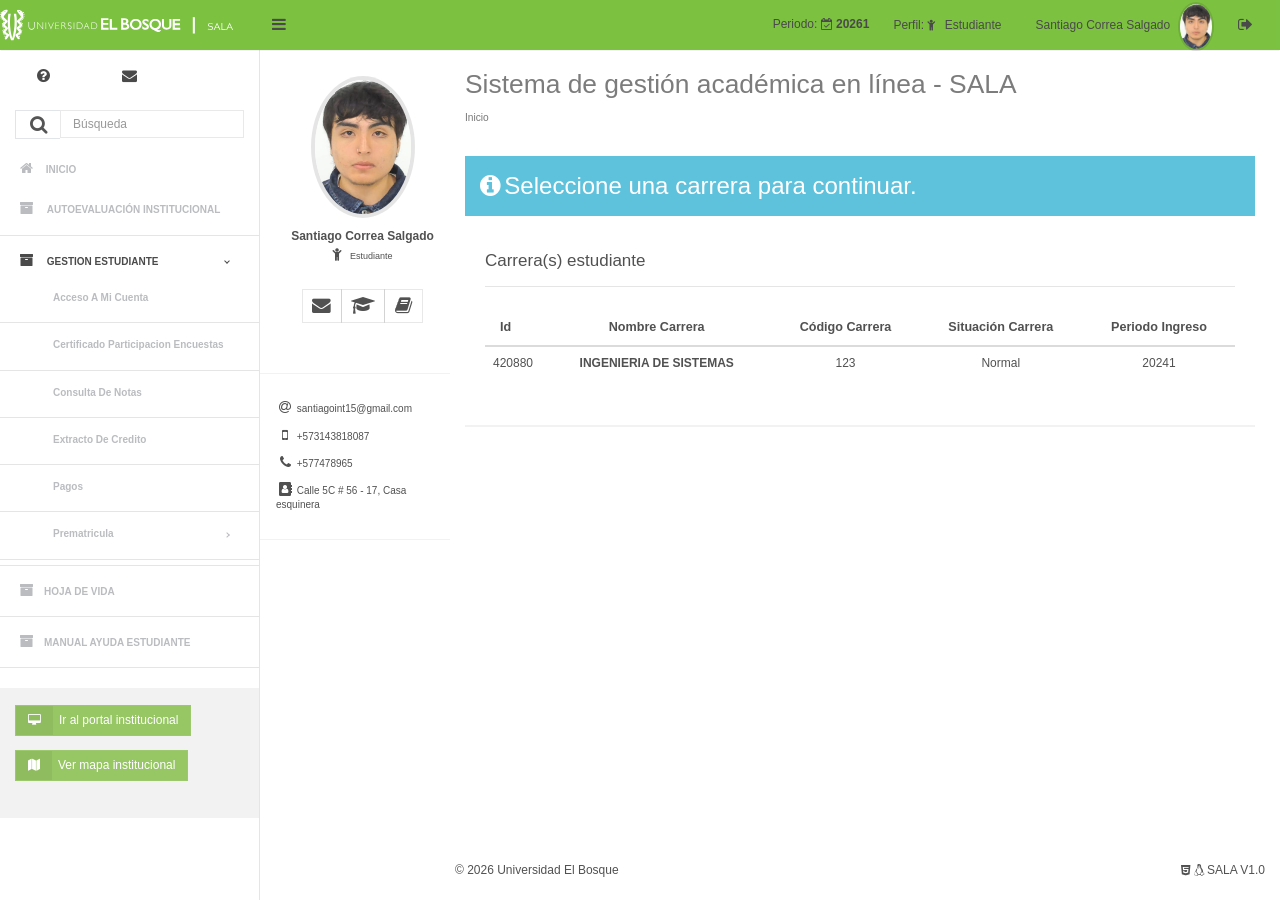
==== index.html @ 82ef42e7 "index" ====
<!DOCTYPE html>
<html lang="es">
<head>
    <meta charset="utf-8">
    <meta name="viewport" content="width=device-width, initial-scale=1.0, user-scalable=no">
    <title>Sistema de gestión académica en línea - SALA</title>
    <style>
    /* ===== NORMALIZE ===== */
    /*! normalize.css v5.0.0 | MIT License | github.com/necolas/normalize.css */

/**
 * 1. Change the default font family in all browsers (opinionated).
 * 2. Correct the line height in all browsers.
 * 3. Prevent adjustments of font size after orientation changes in
 *    IE on Windows Phone and in iOS.
 */

/* Document
   ========================================================================== */

html {
  font-family: sans-serif; /* 1 */
  line-height: 1.15; /* 2 */
  -ms-text-size-adjust: 100%; /* 3 */
  -webkit-text-size-adjust: 100%; /* 3 */
}

/* Sections
   ========================================================================== */

/**
 * Remove the margin in all browsers (opinionated).
 */

body {
  margin: 0;
}

/**
 * Add the correct display in IE 9-.
 */

article,
aside,
footer,
header,
nav,
section {
  display: block;
}

/**
 * Correct the font size and margin on `h1` elements within `section` and
 * `article` contexts in Chrome, Firefox, and Safari.
 */

h1 {
  font-size: 2em;
  margin: 0.67em 0;
}

/* Grouping content
   ========================================================================== */

/**
 * Add the correct display in IE 9-.
 * 1. Add the correct display in IE.
 */

figcaption,
figure,
main { /* 1 */
  display: block;
}

/**
 * Add the correct margin in IE 8.
 */

figure {
  margin: 1em 40px;
}

/**
 * 1. Add the correct box sizing in Firefox.
 * 2. Show the overflow in Edge and IE.
 */

hr {
  box-sizing: content-box; /* 1 */
  height: 0; /* 1 */
  overflow: visible; /* 2 */
}

/**
 * 1. Correct the inheritance and scaling of font size in all browsers.
 * 2. Correct the odd `em` font sizing in all browsers.
 */

pre {
  font-family: monospace, monospace; /* 1 */
  font-size: 1em; /* 2 */
}

/* Text-level semantics
   ========================================================================== */

/**
 * 1. Remove the gray background on active links in IE 10.
 * 2. Remove gaps in links underline in iOS 8+ and Safari 8+.
 */

a {
  background-color: transparent; /* 1 */
  -webkit-text-decoration-skip: objects; /* 2 */
}

/**
 * Remove the outline on focused links when they are also active or hovered
 * in all browsers (opinionated).
 */

a:active,
a:hover {
  outline-width: 0;
}

/**
 * 1. Remove the bottom border in Firefox 39-.
 * 2. Add the correct text decoration in Chrome, Edge, IE, Opera, and Safari.
 */

abbr[title] {
  border-bottom: none; /* 1 */
  text-decoration: underline; /* 2 */
  text-decoration: underline dotted; /* 2 */
}

/**
 * Prevent the duplicate application of `bolder` by the next rule in Safari 6.
 */

b,
strong {
  font-weight: inherit;
}

/**
 * Add the correct font weight in Chrome, Edge, and Safari.
 */

b,
strong {
  font-weight: bolder;
}

/**
 * 1. Correct the inheritance and scaling of font size in all browsers.
 * 2. Correct the odd `em` font sizing in all browsers.
 */

code,
kbd,
samp {
  font-family: monospace, monospace; /* 1 */
  font-size: 1em; /* 2 */
}

/**
 * Add the correct font style in Android 4.3-.
 */

dfn {
  font-style: italic;
}

/**
 * Add the correct background and color in IE 9-.
 */

mark {
  background-color: #ff0;
  color: #000;
}

/**
 * Add the correct font size in all browsers.
 */

small {
  font-size: 80%;
}

/**
 * Prevent `sub` and `sup` elements from affecting the line height in
 * all browsers.
 */

sub,
sup {
  font-size: 75%;
  line-height: 0;
  position: relative;
  vertical-align: baseline;
}

sub {
  bottom: -0.25em;
}

sup {
  top: -0.5em;
}

/* Embedded content
   ========================================================================== */

/**
 * Add the correct display in IE 9-.
 */

audio,
video {
  display: inline-block;
}

/**
 * Add the correct display in iOS 4-7.
 */

audio:not([controls]) {
  display: none;
  height: 0;
}

/**
 * Remove the border on images inside links in IE 10-.
 */

img {
  border-style: none;
}

/**
 * Hide the overflow in IE.
 */

svg:not(:root) {
  overflow: hidden;
}

/* Forms
   ========================================================================== */

/**
 * 1. Change the font styles in all browsers (opinionated).
 * 2. Remove the margin in Firefox and Safari.
 */

button,
input,
optgroup,
select,
textarea {
  font-family: sans-serif; /* 1 */
  font-size: 100%; /* 1 */
  line-height: 1.15; /* 1 */
  margin: 0; /* 2 */
}

/**
 * Show the overflow in IE.
 * 1. Show the overflow in Edge.
 */

button,
input { /* 1 */
  overflow: visible;
}

/**
 * Remove the inheritance of text transform in Edge, Firefox, and IE.
 * 1. Remove the inheritance of text transform in Firefox.
 */

button,
select { /* 1 */
  text-transform: none;
}

/**
 * 1. Prevent a WebKit bug where (2) destroys native `audio` and `video`
 *    controls in Android 4.
 * 2. Correct the inability to style clickable types in iOS and Safari.
 */

button,
html [type="button"], /* 1 */
[type="reset"],
[type="submit"] {
  -webkit-appearance: button; /* 2 */
}

/**
 * Remove the inner border and padding in Firefox.
 */

button::-moz-focus-inner,
[type="button"]::-moz-focus-inner,
[type="reset"]::-moz-focus-inner,
[type="submit"]::-moz-focus-inner {
  border-style: none;
  padding: 0;
}

/**
 * Restore the focus styles unset by the previous rule.
 */

button:-moz-focusring,
[type="button"]:-moz-focusring,
[type="reset"]:-moz-focusring,
[type="submit"]:-moz-focusring {
  outline: 1px dotted ButtonText;
}

/**
 * Change the border, margin, and padding in all browsers (opinionated).
 */

fieldset {
  border: 1px solid #c0c0c0;
  margin: 0 2px;
  padding: 0.35em 0.625em 0.75em;
}

/**
 * 1. Correct the text wrapping in Edge and IE.
 * 2. Correct the color inheritance from `fieldset` elements in IE.
 * 3. Remove the padding so developers are not caught out when they zero out
 *    `fieldset` elements in all browsers.
 */

legend {
  box-sizing: border-box; /* 1 */
  color: inherit; /* 2 */
  display: table; /* 1 */
  max-width: 100%; /* 1 */
  padding: 0; /* 3 */
  white-space: normal; /* 1 */
}

/**
 * 1. Add the correct display in IE 9-.
 * 2. Add the correct vertical alignment in Chrome, Firefox, and Opera.
 */

progress {
  display: inline-block; /* 1 */
  vertical-align: baseline; /* 2 */
}

/**
 * Remove the default vertical scrollbar in IE.
 */

textarea {
  overflow: auto;
}

/**
 * 1. Add the correct box sizing in IE 10-.
 * 2. Remove the padding in IE 10-.
 */

[type="checkbox"],
[type="radio"] {
  box-sizing: border-box; /* 1 */
  padding: 0; /* 2 */
}

/**
 * Correct the cursor style of increment and decrement buttons in Chrome.
 */

[type="number"]::-webkit-inner-spin-button,
[type="number"]::-webkit-outer-spin-button {
  height: auto;
}

/**
 * 1. Correct the odd appearance in Chrome and Safari.
 * 2. Correct the outline style in Safari.
 */

[type="search"] {
  -webkit-appearance: textfield; /* 1 */
  outline-offset: -2px; /* 2 */
}

/**
 * Remove the inner padding and cancel buttons in Chrome and Safari on macOS.
 */

[type="search"]::-webkit-search-cancel-button,
[type="search"]::-webkit-search-decoration {
  -webkit-appearance: none;
}

/**
 * 1. Correct the inability to style clickable types in iOS and Safari.
 * 2. Change font properties to `inherit` in Safari.
 */

::-webkit-file-upload-button {
  -webkit-appearance: button; /* 1 */
  font: inherit; /* 2 */
}

/* Interactive
   ========================================================================== */

/*
 * Add the correct display in IE 9-.
 * 1. Add the correct display in Edge, IE, and Firefox.
 */

details, /* 1 */
menu {
  display: block;
}

/*
 * Add the correct display in all browsers.
 */

summary {
  display: list-item;
}

/* Scripting
   ========================================================================== */

/**
 * Add the correct display in IE 9-.
 */

canvas {
  display: inline-block;
}

/**
 * Add the correct display in IE.
 */

template {
  display: none;
}

/* Hidden
   ========================================================================== */

/**
 * Add the correct display in IE 10-.
 */

[hidden] {
  display: none;
}

    /* ===== FONT PAGE ===== */
    /*!
 *  Font page by @quinteroivan
 */
/* FONT PATH
 * -------------------------- 
/**/
@font-face {
	font-family: 'Acherus Grotesque'; 
	src: url('../images/AcherusGrotesque-Light.otf') format("opentype"); 
}
@font-face {
	font-family: 'Acherus Grotesque';
	src: url('../images/AcherusGrotesque-Black.otf') format("opentype");  
    font-weight: bold;  
}
@font-face {
	font-family: 'Acherus Grotesque'; 
	src: url('../images/AcherusGrotesque-Black-Italic.otf') format("opentype"); 
    font-style: italic, oblique;
}
@font-face {
	font-family: 'Acherus Grotesque'; 
	src: url('../images/AcherusGrotesque-Bold.otf') format("opentype"); 
    font-weight: bold;
    font-style: italic, oblique;
}
@font-face {
	font-family: 'Acherus Grotesque'; 
	src: url('../images/AcherusGrotesque-Bold.otf') format("opentype"); 
    font-weight: bold;
}
@font-face {
	font-family: 'Acherus Grotesque'; 
	src: url('../images/AcherusGrotesque-Extrabold.otf') format("opentype"); 
    font-weight: bolder;
}
@font-face {
	font-family: 'Acherus Grotesque'; 
	src: url('../images/AcherusGrotesque-Light.otf') format("opentype");  
    font-weight: normal; 
}
/*{     
	src: url('../images/AcherusGrotesque-Medium.otf') format("opentype");  
	src: url('../images/AcherusGrotesque-Medium-Italic.otf') format("opentype");   
	src: url('../images/AcherusGrotesque-Regular.otf') format("opentype");   
	src: url('../images/AcherusGrotesque-Regular-Italic.otf') format("opentype");   
	src: url('../images/AcherusGrotesque-Thin.otf') format("opentype");   
	src: url('../images/AcherusGrotesque-Thin-Italic.otf') format("opentype");   
	src: url('../images/AcherusGrotesque-Ultralight.otf') format("opentype");   
	src: url('../images/AcherusGrotesque-Ultralight-Italic.otf') format("opentype");   
}/**/

@font-face {
	font-family: Lato;
	src: url('../images/Lato-Black.ttf'); 
	src: url('../images/Lato-BlackItalic.ttf');  
	src: url('../images/Lato-Bold.ttf');  
	src: url('../images/Lato-BoldItalic.ttf');  
	src: url('../images/Lato-Hairline.ttf');  
	src: url('../images/Lato-HairlineItalic.ttf');  
	src: url('../images/Lato-Italic.ttf');  
	src: url('../images/Lato-Light.ttf');  
	src: url('../images/Lato-LightItalic.ttf'); 
	src: url('../images/Lato-Regular.ttf');
}

@font-face {
	font-family: PTSerif;
	src: url('../images/PTSerif700.ttf'); 	
	src: url('../images/PTSerif700italic.ttf');   
	src: url('../images/PTSerifCaptionitalic.ttf');   
	src: url('../images/PTSerifCaptionregular.ttf');   
	src: url('../images/PTSerifitalic.ttf');   
	src: url('../images/PTSerifregular.ttf');   
} 
/*
h3{
	font-family: Acherus_Grotesque;
	font-size: 28 - Line height: 31 - Tracking: -0.5;
}
h4{
	font-family: Acherus_Grotesque;
	font-size: 22 - Line height: 25 - Tracking: -0.5;
}

cita{
	font-family: Acherus_Grotesque;
	font-size: 28 - Line height: 30 - Tracking: -0.5;
}

p{
	font-family: Lato;
	font-size: 16 - Line height: 22 - Tracking: 0;
}

/**/

    /* ===== BOOTSTRAP ===== */
    /*!
 * Bootstrap v3.3.7 (http://getbootstrap.com)
 * Copyright 2011-2016 Twitter, Inc.
 * Licensed under MIT (https://github.com/twbs/bootstrap/blob/master/LICENSE)
 */
/*! normalize.css v3.0.3 | MIT License | github.com/necolas/normalize.css */
html {
  font-family: sans-serif;
  -webkit-text-size-adjust: 100%;
      -ms-text-size-adjust: 100%;
}
body {
  margin: 0;
}
article,
aside,
details,
figcaption,
figure,
footer,
header,
hgroup,
main,
menu,
nav,
section,
summary {
  display: block;
}
audio,
canvas,
progress,
video {
  display: inline-block;
  vertical-align: baseline;
}
audio:not([controls]) {
  display: none;
  height: 0;
}
[hidden],
template {
  display: none;
}
a {
  background-color: transparent;
}
a:active,
a:hover {
  outline: 0;
}
abbr[title] {
  border-bottom: 1px dotted;
}
b,
strong {
  font-weight: bold;
}
dfn {
  font-style: italic;
}
h1 {
  margin: .67em 0;
  font-size: 2em;
}
mark {
  color: #000;
  background: #ff0;
}
small {
  font-size: 80%;
}
sub,
sup {
  position: relative;
  font-size: 75%;
  line-height: 0;
  vertical-align: baseline;
}
sup {
  top: -.5em;
}
sub {
  bottom: -.25em;
}
img {
  border: 0;
}
svg:not(:root) {
  overflow: hidden;
}
figure {
  margin: 1em 40px;
}
hr {
  height: 0;
  -webkit-box-sizing: content-box;
     -moz-box-sizing: content-box;
          box-sizing: content-box;
}
pre {
  overflow: auto;
}
code,
kbd,
pre,
samp {
  font-family: monospace, monospace;
  font-size: 1em;
}
button,
input,
optgroup,
select,
textarea {
  margin: 0;
  font: inherit;
  color: inherit;
}
button {
  overflow: visible;
}
button,
select {
  text-transform: none;
}
button,
html input[type="button"],
input[type="reset"],
input[type="submit"] {
  -webkit-appearance: button;
  cursor: pointer;
}
button[disabled],
html input[disabled] {
  cursor: default;
}
button::-moz-focus-inner,
input::-moz-focus-inner {
  padding: 0;
  border: 0;
}
input {
  line-height: normal;
}
input[type="checkbox"],
input[type="radio"] {
  -webkit-box-sizing: border-box;
     -moz-box-sizing: border-box;
          box-sizing: border-box;
  padding: 0;
}
input[type="number"]::-webkit-inner-spin-button,
input[type="number"]::-webkit-outer-spin-button {
  height: auto;
}
input[type="search"] {
  -webkit-box-sizing: content-box;
     -moz-box-sizing: content-box;
          box-sizing: content-box;
  -webkit-appearance: textfield;
}
input[type="search"]::-webkit-search-cancel-button,
input[type="search"]::-webkit-search-decoration {
  -webkit-appearance: none;
}
fieldset {
  padding: .35em .625em .75em;
  margin: 0 2px;
  border: 1px solid #c0c0c0;
}
legend {
  padding: 0;
  border: 0;
}
textarea {
  overflow: auto;
}
optgroup {
  font-weight: bold;
}
table {
  border-spacing: 0;
  border-collapse: collapse;
}
td,
th {
  padding: 0;
}
/*! Source: https://github.com/h5bp/html5-boilerplate/blob/master/src/css/main.css */
@media print {
  *,
  *:before,
  *:after {
    color: #000 !important;
    text-shadow: none !important;
    background: transparent !important;
    -webkit-box-shadow: none !important;
            box-shadow: none !important;
  }
  a,
  a:visited {
    text-decoration: underline;
  }
  a[href]:after {
    content: " (" attr(href) ")";
  }
  abbr[title]:after {
    content: " (" attr(title) ")";
  }
  a[href^="#"]:after,
  a[href^="javascript:"]:after {
    content: "";
  }
  pre,
  blockquote {
    border: 1px solid #999;

    page-break-inside: avoid;
  }
  thead {
    display: table-header-group;
  }
  tr,
  img {
    page-break-inside: avoid;
  }
  img {
    max-width: 100% !important;
  }
  p,
  h2,
  h3 {
    orphans: 3;
    widows: 3;
  }
  h2,
  h3 {
    page-break-after: avoid;
  }
  .navbar {
    display: none;
  }
  .btn > .caret,
  .dropup > .btn > .caret {
    border-top-color: #000 !important;
  }
  .label {
    border: 1px solid #000;
  }
  .table {
    border-collapse: collapse !important;
  }
  .table td,
  .table th {
    background-color: #fff !important;
  }
  .table-bordered th,
  .table-bordered td {
    border: 1px solid #ddd !important;
  }
}
@font-face {
  font-family: 'Glyphicons Halflings';

  src: url('https://cdnjs.cloudflare.com/ajax/libs/twitter-bootstrap/3.4.1/fonts/glyphicons-halflings-regular.eot');
  src: url('https://cdnjs.cloudflare.com/ajax/libs/twitter-bootstrap/3.4.1/fonts/glyphicons-halflings-regular.eot') format('embedded-opentype'), url('https://cdnjs.cloudflare.com/ajax/libs/twitter-bootstrap/3.4.1/fonts/glyphicons-halflings-regular.woff2') format('woff2'), url('https://cdnjs.cloudflare.com/ajax/libs/twitter-bootstrap/3.4.1/fonts/glyphicons-halflings-regular.woff') format('woff'), url('https://cdnjs.cloudflare.com/ajax/libs/twitter-bootstrap/3.4.1/fonts/glyphicons-halflings-regular.ttf') format('truetype'), url('https://cdnjs.cloudflare.com/ajax/libs/twitter-bootstrap/3.4.1/fonts/glyphicons-halflings-regular.svg') format('svg');
}
.glyphicon {
  position: relative;
  top: 1px;
  display: inline-block;
  font-family: 'Glyphicons Halflings';
  font-style: normal;
  font-weight: normal;
  line-height: 1;

  -webkit-font-smoothing: antialiased;
  -moz-osx-font-smoothing: grayscale;
}
.glyphicon-asterisk:before {
  content: "\002a";
}
.glyphicon-plus:before {
  content: "\002b";
}
.glyphicon-euro:before,
.glyphicon-eur:before {
  content: "\20ac";
}
.glyphicon-minus:before {
  content: "\2212";
}
.glyphicon-cloud:before {
  content: "\2601";
}
.glyphicon-envelope:before {
  content: "\2709";
}
.glyphicon-pencil:before {
  content: "\270f";
}
.glyphicon-glass:before {
  content: "\e001";
}
.glyphicon-music:before {
  content: "\e002";
}
.glyphicon-search:before {
  content: "\e003";
}
.glyphicon-heart:before {
  content: "\e005";
}
.glyphicon-star:before {
  content: "\e006";
}
.glyphicon-star-empty:before {
  content: "\e007";
}
.glyphicon-user:before {
  content: "\e008";
}
.glyphicon-film:before {
  content: "\e009";
}
.glyphicon-th-large:before {
  content: "\e010";
}
.glyphicon-th:before {
  content: "\e011";
}
.glyphicon-th-list:before {
  content: "\e012";
}
.glyphicon-ok:before {
  content: "\e013";
}
.glyphicon-remove:before {
  content: "\e014";
}
.glyphicon-zoom-in:before {
  content: "\e015";
}
.glyphicon-zoom-out:before {
  content: "\e016";
}
.glyphicon-off:before {
  content: "\e017";
}
.glyphicon-signal:before {
  content: "\e018";
}
.glyphicon-cog:before {
  content: "\e019";
}
.glyphicon-trash:before {
  content: "\e020";
}
.glyphicon-home:before {
  content: "\e021";
}
.glyphicon-file:before {
  content: "\e022";
}
.glyphicon-time:before {
  content: "\e023";
}
.glyphicon-road:before {
  content: "\e024";
}
.glyphicon-download-alt:before {
  content: "\e025";
}
.glyphicon-download:before {
  content: "\e026";
}
.glyphicon-upload:before {
  content: "\e027";
}
.glyphicon-inbox:before {
  content: "\e028";
}
.glyphicon-play-circle:before {
  content: "\e029";
}
.glyphicon-repeat:before {
  content: "\e030";
}
.glyphicon-refresh:before {
  content: "\e031";
}
.glyphicon-list-alt:before {
  content: "\e032";
}
.glyphicon-lock:before {
  content: "\e033";
}
.glyphicon-flag:before {
  content: "\e034";
}
.glyphicon-headphones:before {
  content: "\e035";
}
.glyphicon-volume-off:before {
  content: "\e036";
}
.glyphicon-volume-down:before {
  content: "\e037";
}
.glyphicon-volume-up:before {
  content: "\e038";
}
.glyphicon-qrcode:before {
  content: "\e039";
}
.glyphicon-barcode:before {
  content: "\e040";
}
.glyphicon-tag:before {
  content: "\e041";
}
.glyphicon-tags:before {
  content: "\e042";
}
.glyphicon-book:before {
  content: "\e043";
}
.glyphicon-bookmark:before {
  content: "\e044";
}
.glyphicon-print:before {
  content: "\e045";
}
.glyphicon-camera:before {
  content: "\e046";
}
.glyphicon-font:before {
  content: "\e047";
}
.glyphicon-bold:before {
  content: "\e048";
}
.glyphicon-italic:before {
  content: "\e049";
}
.glyphicon-text-height:before {
  content: "\e050";
}
.glyphicon-text-width:before {
  content: "\e051";
}
.glyphicon-align-left:before {
  content: "\e052";
}
.glyphicon-align-center:before {
  content: "\e053";
}
.glyphicon-align-right:before {
  content: "\e054";
}
.glyphicon-align-justify:before {
  content: "\e055";
}
.glyphicon-list:before {
  content: "\e056";
}
.glyphicon-indent-left:before {
  content: "\e057";
}
.glyphicon-indent-right:before {
  content: "\e058";
}
.glyphicon-facetime-video:before {
  content: "\e059";
}
.glyphicon-picture:before {
  content: "\e060";
}
.glyphicon-map-marker:before {
  content: "\e062";
}
.glyphicon-adjust:before {
  content: "\e063";
}
.glyphicon-tint:before {
  content: "\e064";
}
.glyphicon-edit:before {
  content: "\e065";
}
.glyphicon-share:before {
  content: "\e066";
}
.glyphicon-check:before {
  content: "\e067";
}
.glyphicon-move:before {
  content: "\e068";
}
.glyphicon-step-backward:before {
  content: "\e069";
}
.glyphicon-fast-backward:before {
  content: "\e070";
}
.glyphicon-backward:before {
  content: "\e071";
}
.glyphicon-play:before {
  content: "\e072";
}
.glyphicon-pause:before {
  content: "\e073";
}
.glyphicon-stop:before {
  content: "\e074";
}
.glyphicon-forward:before {
  content: "\e075";
}
.glyphicon-fast-forward:before {
  content: "\e076";
}
.glyphicon-step-forward:before {
  content: "\e077";
}
.glyphicon-eject:before {
  content: "\e078";
}
.glyphicon-chevron-left:before {
  content: "\e079";
}
.glyphicon-chevron-right:before {
  content: "\e080";
}
.glyphicon-plus-sign:before {
  content: "\e081";
}
.glyphicon-minus-sign:before {
  content: "\e082";
}
.glyphicon-remove-sign:before {
  content: "\e083";
}
.glyphicon-ok-sign:before {
  content: "\e084";
}
.glyphicon-question-sign:before {
  content: "\e085";
}
.glyphicon-info-sign:before {
  content: "\e086";
}
.glyphicon-screenshot:before {
  content: "\e087";
}
.glyphicon-remove-circle:before {
  content: "\e088";
}
.glyphicon-ok-circle:before {
  content: "\e089";
}
.glyphicon-ban-circle:before {
  content: "\e090";
}
.glyphicon-arrow-left:before {
  content: "\e091";
}
.glyphicon-arrow-right:before {
  content: "\e092";
}
.glyphicon-arrow-up:before {
  content: "\e093";
}
.glyphicon-arrow-down:before {
  content: "\e094";
}
.glyphicon-share-alt:before {
  content: "\e095";
}
.glyphicon-resize-full:before {
  content: "\e096";
}
.glyphicon-resize-small:before {
  content: "\e097";
}
.glyphicon-exclamation-sign:before {
  content: "\e101";
}
.glyphicon-gift:before {
  content: "\e102";
}
.glyphicon-leaf:before {
  content: "\e103";
}
.glyphicon-fire:before {
  content: "\e104";
}
.glyphicon-eye-open:before {
  content: "\e105";
}
.glyphicon-eye-close:before {
  content: "\e106";
}
.glyphicon-warning-sign:before {
  content: "\e107";
}
.glyphicon-plane:before {
  content: "\e108";
}
.glyphicon-calendar:before {
  content: "\e109";
}
.glyphicon-random:before {
  content: "\e110";
}
.glyphicon-comment:before {
  content: "\e111";
}
.glyphicon-magnet:before {
  content: "\e112";
}
.glyphicon-chevron-up:before {
  content: "\e113";
}
.glyphicon-chevron-down:before {
  content: "\e114";
}
.glyphicon-retweet:before {
  content: "\e115";
}
.glyphicon-shopping-cart:before {
  content: "\e116";
}
.glyphicon-folder-close:before {
  content: "\e117";
}
.glyphicon-folder-open:before {
  content: "\e118";
}
.glyphicon-resize-vertical:before {
  content: "\e119";
}
.glyphicon-resize-horizontal:before {
  content: "\e120";
}
.glyphicon-hdd:before {
  content: "\e121";
}
.glyphicon-bullhorn:before {
  content: "\e122";
}
.glyphicon-bell:before {
  content: "\e123";
}
.glyphicon-certificate:before {
  content: "\e124";
}
.glyphicon-thumbs-up:before {
  content: "\e125";
}
.glyphicon-thumbs-down:before {
  content: "\e126";
}
.glyphicon-hand-right:before {
  content: "\e127";
}
.glyphicon-hand-left:before {
  content: "\e128";
}
.glyphicon-hand-up:before {
  content: "\e129";
}
.glyphicon-hand-down:before {
  content: "\e130";
}
.glyphicon-circle-arrow-right:before {
  content: "\e131";
}
.glyphicon-circle-arrow-left:before {
  content: "\e132";
}
.glyphicon-circle-arrow-up:before {
  content: "\e133";
}
.glyphicon-circle-arrow-down:before {
  content: "\e134";
}
.glyphicon-globe:before {
  content: "\e135";
}
.glyphicon-wrench:before {
  content: "\e136";
}
.glyphicon-tasks:before {
  content: "\e137";
}
.glyphicon-filter:before {
  content: "\e138";
}
.glyphicon-briefcase:before {
  content: "\e139";
}
.glyphicon-fullscreen:before {
  content: "\e140";
}
.glyphicon-dashboard:before {
  content: "\e141";
}
.glyphicon-paperclip:before {
  content: "\e142";
}
.glyphicon-heart-empty:before {
  content: "\e143";
}
.glyphicon-link:before {
  content: "\e144";
}
.glyphicon-phone:before {
  content: "\e145";
}
.glyphicon-pushpin:before {
  content: "\e146";
}
.glyphicon-usd:before {
  content: "\e148";
}
.glyphicon-gbp:before {
  content: "\e149";
}
.glyphicon-sort:before {
  content: "\e150";
}
.glyphicon-sort-by-alphabet:before {
  content: "\e151";
}
.glyphicon-sort-by-alphabet-alt:before {
  content: "\e152";
}
.glyphicon-sort-by-order:before {
  content: "\e153";
}
.glyphicon-sort-by-order-alt:before {
  content: "\e154";
}
.glyphicon-sort-by-attributes:before {
  content: "\e155";
}
.glyphicon-sort-by-attributes-alt:before {
  content: "\e156";
}
.glyphicon-unchecked:before {
  content: "\e157";
}
.glyphicon-expand:before {
  content: "\e158";
}
.glyphicon-collapse-down:before {
  content: "\e159";
}
.glyphicon-collapse-up:before {
  content: "\e160";
}
.glyphicon-log-in:before {
  content: "\e161";
}
.glyphicon-flash:before {
  content: "\e162";
}
.glyphicon-log-out:before {
  content: "\e163";
}
.glyphicon-new-window:before {
  content: "\e164";
}
.glyphicon-record:before {
  content: "\e165";
}
.glyphicon-save:before {
  content: "\e166";
}
.glyphicon-open:before {
  content: "\e167";
}
.glyphicon-saved:before {
  content: "\e168";
}
.glyphicon-import:before {
  content: "\e169";
}
.glyphicon-export:before {
  content: "\e170";
}
.glyphicon-send:before {
  content: "\e171";
}
.glyphicon-floppy-disk:before {
  content: "\e172";
}
.glyphicon-floppy-saved:before {
  content: "\e173";
}
.glyphicon-floppy-remove:before {
  content: "\e174";
}
.glyphicon-floppy-save:before {
  content: "\e175";
}
.glyphicon-floppy-open:before {
  content: "\e176";
}
.glyphicon-credit-card:before {
  content: "\e177";
}
.glyphicon-transfer:before {
  content: "\e178";
}
.glyphicon-cutlery:before {
  content: "\e179";
}
.glyphicon-header:before {
  content: "\e180";
}
.glyphicon-compressed:before {
  content: "\e181";
}
.glyphicon-earphone:before {
  content: "\e182";
}
.glyphicon-phone-alt:before {
  content: "\e183";
}
.glyphicon-tower:before {
  content: "\e184";
}
.glyphicon-stats:before {
  content: "\e185";
}
.glyphicon-sd-video:before {
  content: "\e186";
}
.glyphicon-hd-video:before {
  content: "\e187";
}
.glyphicon-subtitles:before {
  content: "\e188";
}
.glyphicon-sound-stereo:before {
  content: "\e189";
}
.glyphicon-sound-dolby:before {
  content: "\e190";
}
.glyphicon-sound-5-1:before {
  content: "\e191";
}
.glyphicon-sound-6-1:before {
  content: "\e192";
}
.glyphicon-sound-7-1:before {
  content: "\e193";
}
.glyphicon-copyright-mark:before {
  content: "\e194";
}
.glyphicon-registration-mark:before {
  content: "\e195";
}
.glyphicon-cloud-download:before {
  content: "\e197";
}
.glyphicon-cloud-upload:before {
  content: "\e198";
}
.glyphicon-tree-conifer:before {
  content: "\e199";
}
.glyphicon-tree-deciduous:before {
  content: "\e200";
}
.glyphicon-cd:before {
  content: "\e201";
}
.glyphicon-save-file:before {
  content: "\e202";
}
.glyphicon-open-file:before {
  content: "\e203";
}
.glyphicon-level-up:before {
  content: "\e204";
}
.glyphicon-copy:before {
  content: "\e205";
}
.glyphicon-paste:before {
  content: "\e206";
}
.glyphicon-alert:before {
  content: "\e209";
}
.glyphicon-equalizer:before {
  content: "\e210";
}
.glyphicon-king:before {
  content: "\e211";
}
.glyphicon-queen:before {
  content: "\e212";
}
.glyphicon-pawn:before {
  content: "\e213";
}
.glyphicon-bishop:before {
  content: "\e214";
}
.glyphicon-knight:before {
  content: "\e215";
}
.glyphicon-baby-formula:before {
  content: "\e216";
}
.glyphicon-tent:before {
  content: "\26fa";
}
.glyphicon-blackboard:before {
  content: "\e218";
}
.glyphicon-bed:before {
  content: "\e219";
}
.glyphicon-apple:before {
  content: "\f8ff";
}
.glyphicon-erase:before {
  content: "\e221";
}
.glyphicon-hourglass:before {
  content: "\231b";
}
.glyphicon-lamp:before {
  content: "\e223";
}
.glyphicon-duplicate:before {
  content: "\e224";
}
.glyphicon-piggy-bank:before {
  content: "\e225";
}
.glyphicon-scissors:before {
  content: "\e226";
}
.glyphicon-bitcoin:before {
  content: "\e227";
}
.glyphicon-btc:before {
  content: "\e227";
}
.glyphicon-xbt:before {
  content: "\e227";
}
.glyphicon-yen:before {
  content: "\00a5";
}
.glyphicon-jpy:before {
  content: "\00a5";
}
.glyphicon-ruble:before {
  content: "\20bd";
}
.glyphicon-rub:before {
  content: "\20bd";
}
.glyphicon-scale:before {
  content: "\e230";
}
.glyphicon-ice-lolly:before {
  content: "\e231";
}
.glyphicon-ice-lolly-tasted:before {
  content: "\e232";
}
.glyphicon-education:before {
  content: "\e233";
}
.glyphicon-option-horizontal:before {
  content: "\e234";
}
.glyphicon-option-vertical:before {
  content: "\e235";
}
.glyphicon-menu-hamburger:before {
  content: "\e236";
}
.glyphicon-modal-window:before {
  content: "\e237";
}
.glyphicon-oil:before {
  content: "\e238";
}
.glyphicon-grain:before {
  content: "\e239";
}
.glyphicon-sunglasses:before {
  content: "\e240";
}
.glyphicon-text-size:before {
  content: "\e241";
}
.glyphicon-text-color:before {
  content: "\e242";
}
.glyphicon-text-background:before {
  content: "\e243";
}
.glyphicon-object-align-top:before {
  content: "\e244";
}
.glyphicon-object-align-bottom:before {
  content: "\e245";
}
.glyphicon-object-align-horizontal:before {
  content: "\e246";
}
.glyphicon-object-align-left:before {
  content: "\e247";
}
.glyphicon-object-align-vertical:before {
  content: "\e248";
}
.glyphicon-object-align-right:before {
  content: "\e249";
}
.glyphicon-triangle-right:before {
  content: "\e250";
}
.glyphicon-triangle-left:before {
  content: "\e251";
}
.glyphicon-triangle-bottom:before {
  content: "\e252";
}
.glyphicon-triangle-top:before {
  content: "\e253";
}
.glyphicon-console:before {
  content: "\e254";
}
.glyphicon-superscript:before {
  content: "\e255";
}
.glyphicon-subscript:before {
  content: "\e256";
}
.glyphicon-menu-left:before {
  content: "\e257";
}
.glyphicon-menu-right:before {
  content: "\e258";
}
.glyphicon-menu-down:before {
  content: "\e259";
}
.glyphicon-menu-up:before {
  content: "\e260";
}
* {
  -webkit-box-sizing: border-box;
     -moz-box-sizing: border-box;
          box-sizing: border-box;
}
*:before,
*:after {
  -webkit-box-sizing: border-box;
     -moz-box-sizing: border-box;
          box-sizing: border-box;
}
html {
  font-size: 10px;

  -webkit-tap-highlight-color: rgba(0, 0, 0, 0);
}
body {
  font-family: "Helvetica Neue", Helvetica, Arial, sans-serif;
  font-size: 14px;
  line-height: 1.42857143;
  color: #333;
  background-color: #fff;
}
input,
button,
select,
textarea {
  font-family: inherit;
  font-size: inherit;
  line-height: inherit;
}
a {
  color: #337ab7;
  text-decoration: none;
}
a:hover,
a:focus {
  color: #23527c;
  text-decoration: underline;
}
a:focus {
  outline: 5px auto -webkit-focus-ring-color;
  outline-offset: -2px;
}
figure {
  margin: 0;
}
img {
  vertical-align: middle;
}
.img-responsive,
.thumbnail > img,
.thumbnail a > img,
.carousel-inner > .item > img,
.carousel-inner > .item > a > img {
  display: block;
  max-width: 100%;
  height: auto;
}
.img-rounded {
  border-radius: 6px;
}
.img-thumbnail {
  display: inline-block;
  max-width: 100%;
  height: auto;
  padding: 4px;
  line-height: 1.42857143;
  background-color: #fff;
  border: 1px solid #ddd;
  border-radius: 4px;
  -webkit-transition: all .2s ease-in-out;
       -o-transition: all .2s ease-in-out;
          transition: all .2s ease-in-out;
}
.img-circle {
  border-radius: 50%;
}
hr {
  margin-top: 20px;
  margin-bottom: 20px;
  border: 0;
  border-top: 1px solid #eee;
}
.sr-only {
  position: absolute;
  width: 1px;
  height: 1px;
  padding: 0;
  margin: -1px;
  overflow: hidden;
  clip: rect(0, 0, 0, 0);
  border: 0;
}
.sr-only-focusable:active,
.sr-only-focusable:focus {
  position: static;
  width: auto;
  height: auto;
  margin: 0;
  overflow: visible;
  clip: auto;
}
[role="button"] {
  cursor: pointer;
}
h1,
h2,
h3,
h4,
h5,
h6,
.h1,
.h2,
.h3,
.h4,
.h5,
.h6 {
  font-family: inherit;
  font-weight: 500;
  line-height: 1.1;
  color: inherit;
}
h1 small,
h2 small,
h3 small,
h4 small,
h5 small,
h6 small,
.h1 small,
.h2 small,
.h3 small,
.h4 small,
.h5 small,
.h6 small,
h1 .small,
h2 .small,
h3 .small,
h4 .small,
h5 .small,
h6 .small,
.h1 .small,
.h2 .small,
.h3 .small,
.h4 .small,
.h5 .small,
.h6 .small {
  font-weight: normal;
  line-height: 1;
  color: #777;
}
h1,
.h1,
h2,
.h2,
h3,
.h3 {
  margin-top: 20px;
  margin-bottom: 10px;
}
h1 small,
.h1 small,
h2 small,
.h2 small,
h3 small,
.h3 small,
h1 .small,
.h1 .small,
h2 .small,
.h2 .small,
h3 .small,
.h3 .small {
  font-size: 65%;
}
h4,
.h4,
h5,
.h5,
h6,
.h6 {
  margin-top: 10px;
  margin-bottom: 10px;
}
h4 small,
.h4 small,
h5 small,
.h5 small,
h6 small,
.h6 small,
h4 .small,
.h4 .small,
h5 .small,
.h5 .small,
h6 .small,
.h6 .small {
  font-size: 75%;
}
h1,
.h1 {
  font-size: 36px;
}
h2,
.h2 {
  font-size: 30px;
}
h3,
.h3 {
  font-size: 24px;
}
h4,
.h4 {
  font-size: 18px;
}
h5,
.h5 {
  font-size: 14px;
}
h6,
.h6 {
  font-size: 12px;
}
p {
  margin: 0 0 10px;
}
.lead {
  margin-bottom: 20px;
  font-size: 16px;
  font-weight: 300;
  line-height: 1.4;
}
@media (min-width: 768px) {
  .lead {
    font-size: 21px;
  }
}
small,
.small {
  font-size: 85%;
}
mark,
.mark {
  padding: .2em;
  background-color: #fcf8e3;
}
.text-left {
  text-align: left;
}
.text-right {
  text-align: right;
}
.text-center {
  text-align: center;
}
.text-justify {
  text-align: justify;
}
.text-nowrap {
  white-space: nowrap;
}
.text-lowercase {
  text-transform: lowercase;
}
.text-uppercase {
  text-transform: uppercase;
}
.text-capitalize {
  text-transform: capitalize;
}
.text-muted {
  color: #777;
}
.text-primary {
  color: #337ab7;
}
a.text-primary:hover,
a.text-primary:focus {
  color: #286090;
}
.text-success {
  color: #3c763d;
}
a.text-success:hover,
a.text-success:focus {
  color: #2b542c;
}
.text-info {
  color: #31708f;
}
a.text-info:hover,
a.text-info:focus {
  color: #245269;
}
.text-warning {
  color: #8a6d3b;
}
a.text-warning:hover,
a.text-warning:focus {
  color: #66512c;
}
.text-danger {
  color: #a94442;
}
a.text-danger:hover,
a.text-danger:focus {
  color: #843534;
}
.bg-primary {
  color: #fff;
  background-color: #337ab7;
}
a.bg-primary:hover,
a.bg-primary:focus {
  background-color: #286090;
}
.bg-success {
  background-color: #dff0d8;
}
a.bg-success:hover,
a.bg-success:focus {
  background-color: #c1e2b3;
}
.bg-info {
  background-color: #d9edf7;
}
a.bg-info:hover,
a.bg-info:focus {
  background-color: #afd9ee;
}
.bg-warning {
  background-color: #fcf8e3;
}
a.bg-warning:hover,
a.bg-warning:focus {
  background-color: #f7ecb5;
}
.bg-danger {
  background-color: #f2dede;
}
a.bg-danger:hover,
a.bg-danger:focus {
  background-color: #e4b9b9;
}
.page-header {
  padding-bottom: 9px;
  margin: 40px 0 20px;
  border-bottom: 1px solid #eee;
}
ul,
ol {
  margin-top: 0;
  margin-bottom: 10px;
}
ul ul,
ol ul,
ul ol,
ol ol {
  margin-bottom: 0;
}
.list-unstyled {
  padding-left: 0;
  list-style: none;
}
.list-inline {
  padding-left: 0;
  margin-left: -5px;
  list-style: none;
}
.list-inline > li {
  display: inline-block;
  padding-right: 5px;
  padding-left: 5px;
}
dl {
  margin-top: 0;
  margin-bottom: 20px;
}
dt,
dd {
  line-height: 1.42857143;
}
dt {
  font-weight: bold;
}
dd {
  margin-left: 0;
}
@media (min-width: 768px) {
  .dl-horizontal dt {
    float: left;
    width: 160px;
    overflow: hidden;
    clear: left;
    text-align: right;
    text-overflow: ellipsis;
    white-space: nowrap;
  }
  .dl-horizontal dd {
    margin-left: 180px;
  }
}
abbr[title],
abbr[data-original-title] {
  cursor: help;
  border-bottom: 1px dotted #777;
}
.initialism {
  font-size: 90%;
  text-transform: uppercase;
}
blockquote {
  padding: 10px 20px;
  margin: 0 0 20px;
  font-size: 17.5px;
  border-left: 5px solid #eee;
}
blockquote p:last-child,
blockquote ul:last-child,
blockquote ol:last-child {
  margin-bottom: 0;
}
blockquote footer,
blockquote small,
blockquote .small {
  display: block;
  font-size: 80%;
  line-height: 1.42857143;
  color: #777;
}
blockquote footer:before,
blockquote small:before,
blockquote .small:before {
  content: '\2014 \00A0';
}
.blockquote-reverse,
blockquote.pull-right {
  padding-right: 15px;
  padding-left: 0;
  text-align: right;
  border-right: 5px solid #eee;
  border-left: 0;
}
.blockquote-reverse footer:before,
blockquote.pull-right footer:before,
.blockquote-reverse small:before,
blockquote.pull-right small:before,
.blockquote-reverse .small:before,
blockquote.pull-right .small:before {
  content: '';
}
.blockquote-reverse footer:after,
blockquote.pull-right footer:after,
.blockquote-reverse small:after,
blockquote.pull-right small:after,
.blockquote-reverse .small:after,
blockquote.pull-right .small:after {
  content: '\00A0 \2014';
}
address {
  margin-bottom: 20px;
  font-style: normal;
  line-height: 1.42857143;
}
code,
kbd,
pre,
samp {
  font-family: Menlo, Monaco, Consolas, "Courier New", monospace;
}
code {
  padding: 2px 4px;
  font-size: 90%;
  color: #c7254e;
  background-color: #f9f2f4;
  border-radius: 4px;
}
kbd {
  padding: 2px 4px;
  font-size: 90%;
  color: #fff;
  background-color: #333;
  border-radius: 3px;
  -webkit-box-shadow: inset 0 -1px 0 rgba(0, 0, 0, .25);
          box-shadow: inset 0 -1px 0 rgba(0, 0, 0, .25);
}
kbd kbd {
  padding: 0;
  font-size: 100%;
  font-weight: bold;
  -webkit-box-shadow: none;
          box-shadow: none;
}
pre {
  display: block;
  padding: 9.5px;
  margin: 0 0 10px;
  font-size: 13px;
  line-height: 1.42857143;
  color: #333;
  word-break: break-all;
  word-wrap: break-word;
  background-color: #f5f5f5;
  border: 1px solid #ccc;
  border-radius: 4px;
}
pre code {
  padding: 0;
  font-size: inherit;
  color: inherit;
  white-space: pre-wrap;
  background-color: transparent;
  border-radius: 0;
}
.pre-scrollable {
  max-height: 340px;
  overflow-y: scroll;
}
.container {
  padding-right: 15px;
  padding-left: 15px;
  margin-right: auto;
  margin-left: auto;
}
@media (min-width: 768px) {
  .container {
    width: 750px;
  }
}
@media (min-width: 992px) {
  .container {
    width: 970px;
  }
}
@media (min-width: 1200px) {
  .container {
    width: 1170px;
  }
}
.container-fluid {
  padding-right: 15px;
  padding-left: 15px;
  margin-right: auto;
  margin-left: auto;
}
.row {
  margin-right: -15px;
  margin-left: -15px;
}
.col-xs-1, .col-sm-1, .col-md-1, .col-lg-1, .col-xs-2, .col-sm-2, .col-md-2, .col-lg-2, .col-xs-3, .col-sm-3, .col-md-3, .col-lg-3, .col-xs-4, .col-sm-4, .col-md-4, .col-lg-4, .col-xs-5, .col-sm-5, .col-md-5, .col-lg-5, .col-xs-6, .col-sm-6, .col-md-6, .col-lg-6, .col-xs-7, .col-sm-7, .col-md-7, .col-lg-7, .col-xs-8, .col-sm-8, .col-md-8, .col-lg-8, .col-xs-9, .col-sm-9, .col-md-9, .col-lg-9, .col-xs-10, .col-sm-10, .col-md-10, .col-lg-10, .col-xs-11, .col-sm-11, .col-md-11, .col-lg-11, .col-xs-12, .col-sm-12, .col-md-12, .col-lg-12 {
  position: relative;
  min-height: 1px;
  padding-right: 15px;
  padding-left: 15px;
}
.col-xs-1, .col-xs-2, .col-xs-3, .col-xs-4, .col-xs-5, .col-xs-6, .col-xs-7, .col-xs-8, .col-xs-9, .col-xs-10, .col-xs-11, .col-xs-12 {
  float: left;
}
.col-xs-12 {
  width: 100%;
}
.col-xs-11 {
  width: 91.66666667%;
}
.col-xs-10 {
  width: 83.33333333%;
}
.col-xs-9 {
  width: 75%;
}
.col-xs-8 {
  width: 66.66666667%;
}
.col-xs-7 {
  width: 58.33333333%;
}
.col-xs-6 {
  width: 50%;
}
.col-xs-5 {
  width: 41.66666667%;
}
.col-xs-4 {
  width: 33.33333333%;
}
.col-xs-3 {
  width: 25%;
}
.col-xs-2 {
  width: 16.66666667%;
}
.col-xs-1 {
  width: 8.33333333%;
}
.col-xs-pull-12 {
  right: 100%;
}
.col-xs-pull-11 {
  right: 91.66666667%;
}
.col-xs-pull-10 {
  right: 83.33333333%;
}
.col-xs-pull-9 {
  right: 75%;
}
.col-xs-pull-8 {
  right: 66.66666667%;
}
.col-xs-pull-7 {
  right: 58.33333333%;
}
.col-xs-pull-6 {
  right: 50%;
}
.col-xs-pull-5 {
  right: 41.66666667%;
}
.col-xs-pull-4 {
  right: 33.33333333%;
}
.col-xs-pull-3 {
  right: 25%;
}
.col-xs-pull-2 {
  right: 16.66666667%;
}
.col-xs-pull-1 {
  right: 8.33333333%;
}
.col-xs-pull-0 {
  right: auto;
}
.col-xs-push-12 {
  left: 100%;
}
.col-xs-push-11 {
  left: 91.66666667%;
}
.col-xs-push-10 {
  left: 83.33333333%;
}
.col-xs-push-9 {
  left: 75%;
}
.col-xs-push-8 {
  left: 66.66666667%;
}
.col-xs-push-7 {
  left: 58.33333333%;
}
.col-xs-push-6 {
  left: 50%;
}
.col-xs-push-5 {
  left: 41.66666667%;
}
.col-xs-push-4 {
  left: 33.33333333%;
}
.col-xs-push-3 {
  left: 25%;
}
.col-xs-push-2 {
  left: 16.66666667%;
}
.col-xs-push-1 {
  left: 8.33333333%;
}
.col-xs-push-0 {
  left: auto;
}
.col-xs-offset-12 {
  margin-left: 100%;
}
.col-xs-offset-11 {
  margin-left: 91.66666667%;
}
.col-xs-offset-10 {
  margin-left: 83.33333333%;
}
.col-xs-offset-9 {
  margin-left: 75%;
}
.col-xs-offset-8 {
  margin-left: 66.66666667%;
}
.col-xs-offset-7 {
  margin-left: 58.33333333%;
}
.col-xs-offset-6 {
  margin-left: 50%;
}
.col-xs-offset-5 {
  margin-left: 41.66666667%;
}
.col-xs-offset-4 {
  margin-left: 33.33333333%;
}
.col-xs-offset-3 {
  margin-left: 25%;
}
.col-xs-offset-2 {
  margin-left: 16.66666667%;
}
.col-xs-offset-1 {
  margin-left: 8.33333333%;
}
.col-xs-offset-0 {
  margin-left: 0;
}
@media (min-width: 768px) {
  .col-sm-1, .col-sm-2, .col-sm-3, .col-sm-4, .col-sm-5, .col-sm-6, .col-sm-7, .col-sm-8, .col-sm-9, .col-sm-10, .col-sm-11, .col-sm-12 {
    float: left;
  }
  .col-sm-12 {
    width: 100%;
  }
  .col-sm-11 {
    width: 91.66666667%;
  }
  .col-sm-10 {
    width: 83.33333333%;
  }
  .col-sm-9 {
    width: 75%;
  }
  .col-sm-8 {
    width: 66.66666667%;
  }
  .col-sm-7 {
    width: 58.33333333%;
  }
  .col-sm-6 {
    width: 50%;
  }
  .col-sm-5 {
    width: 41.66666667%;
  }
  .col-sm-4 {
    width: 33.33333333%;
  }
  .col-sm-3 {
    width: 25%;
  }
  .col-sm-2 {
    width: 16.66666667%;
  }
  .col-sm-1 {
    width: 8.33333333%;
  }
  .col-sm-pull-12 {
    right: 100%;
  }
  .col-sm-pull-11 {
    right: 91.66666667%;
  }
  .col-sm-pull-10 {
    right: 83.33333333%;
  }
  .col-sm-pull-9 {
    right: 75%;
  }
  .col-sm-pull-8 {
    right: 66.66666667%;
  }
  .col-sm-pull-7 {
    right: 58.33333333%;
  }
  .col-sm-pull-6 {
    right: 50%;
  }
  .col-sm-pull-5 {
    right: 41.66666667%;
  }
  .col-sm-pull-4 {
    right: 33.33333333%;
  }
  .col-sm-pull-3 {
    right: 25%;
  }
  .col-sm-pull-2 {
    right: 16.66666667%;
  }
  .col-sm-pull-1 {
    right: 8.33333333%;
  }
  .col-sm-pull-0 {
    right: auto;
  }
  .col-sm-push-12 {
    left: 100%;
  }
  .col-sm-push-11 {
    left: 91.66666667%;
  }
  .col-sm-push-10 {
    left: 83.33333333%;
  }
  .col-sm-push-9 {
    left: 75%;
  }
  .col-sm-push-8 {
    left: 66.66666667%;
  }
  .col-sm-push-7 {
    left: 58.33333333%;
  }
  .col-sm-push-6 {
    left: 50%;
  }
  .col-sm-push-5 {
    left: 41.66666667%;
  }
  .col-sm-push-4 {
    left: 33.33333333%;
  }
  .col-sm-push-3 {
    left: 25%;
  }
  .col-sm-push-2 {
    left: 16.66666667%;
  }
  .col-sm-push-1 {
    left: 8.33333333%;
  }
  .col-sm-push-0 {
    left: auto;
  }
  .col-sm-offset-12 {
    margin-left: 100%;
  }
  .col-sm-offset-11 {
    margin-left: 91.66666667%;
  }
  .col-sm-offset-10 {
    margin-left: 83.33333333%;
  }
  .col-sm-offset-9 {
    margin-left: 75%;
  }
  .col-sm-offset-8 {
    margin-left: 66.66666667%;
  }
  .col-sm-offset-7 {
    margin-left: 58.33333333%;
  }
  .col-sm-offset-6 {
    margin-left: 50%;
  }
  .col-sm-offset-5 {
    margin-left: 41.66666667%;
  }
  .col-sm-offset-4 {
    margin-left: 33.33333333%;
  }
  .col-sm-offset-3 {
    margin-left: 25%;
  }
  .col-sm-offset-2 {
    margin-left: 16.66666667%;
  }
  .col-sm-offset-1 {
    margin-left: 8.33333333%;
  }
  .col-sm-offset-0 {
    margin-left: 0;
  }
}
@media (min-width: 992px) {
  .col-md-1, .col-md-2, .col-md-3, .col-md-4, .col-md-5, .col-md-6, .col-md-7, .col-md-8, .col-md-9, .col-md-10, .col-md-11, .col-md-12 {
    float: left;
  }
  .col-md-12 {
    width: 100%;
  }
  .col-md-11 {
    width: 91.66666667%;
  }
  .col-md-10 {
    width: 83.33333333%;
  }
  .col-md-9 {
    width: 75%;
  }
  .col-md-8 {
    width: 66.66666667%;
  }
  .col-md-7 {
    width: 58.33333333%;
  }
  .col-md-6 {
    width: 50%;
  }
  .col-md-5 {
    width: 41.66666667%;
  }
  .col-md-4 {
    width: 33.33333333%;
  }
  .col-md-3 {
    width: 25%;
  }
  .col-md-2 {
    width: 16.66666667%;
  }
  .col-md-1 {
    width: 8.33333333%;
  }
  .col-md-pull-12 {
    right: 100%;
  }
  .col-md-pull-11 {
    right: 91.66666667%;
  }
  .col-md-pull-10 {
    right: 83.33333333%;
  }
  .col-md-pull-9 {
    right: 75%;
  }
  .col-md-pull-8 {
    right: 66.66666667%;
  }
  .col-md-pull-7 {
    right: 58.33333333%;
  }
  .col-md-pull-6 {
    right: 50%;
  }
  .col-md-pull-5 {
    right: 41.66666667%;
  }
  .col-md-pull-4 {
    right: 33.33333333%;
  }
  .col-md-pull-3 {
    right: 25%;
  }
  .col-md-pull-2 {
    right: 16.66666667%;
  }
  .col-md-pull-1 {
    right: 8.33333333%;
  }
  .col-md-pull-0 {
    right: auto;
  }
  .col-md-push-12 {
    left: 100%;
  }
  .col-md-push-11 {
    left: 91.66666667%;
  }
  .col-md-push-10 {
    left: 83.33333333%;
  }
  .col-md-push-9 {
    left: 75%;
  }
  .col-md-push-8 {
    left: 66.66666667%;
  }
  .col-md-push-7 {
    left: 58.33333333%;
  }
  .col-md-push-6 {
    left: 50%;
  }
  .col-md-push-5 {
    left: 41.66666667%;
  }
  .col-md-push-4 {
    left: 33.33333333%;
  }
  .col-md-push-3 {
    left: 25%;
  }
  .col-md-push-2 {
    left: 16.66666667%;
  }
  .col-md-push-1 {
    left: 8.33333333%;
  }
  .col-md-push-0 {
    left: auto;
  }
  .col-md-offset-12 {
    margin-left: 100%;
  }
  .col-md-offset-11 {
    margin-left: 91.66666667%;
  }
  .col-md-offset-10 {
    margin-left: 83.33333333%;
  }
  .col-md-offset-9 {
    margin-left: 75%;
  }
  .col-md-offset-8 {
    margin-left: 66.66666667%;
  }
  .col-md-offset-7 {
    margin-left: 58.33333333%;
  }
  .col-md-offset-6 {
    margin-left: 50%;
  }
  .col-md-offset-5 {
    margin-left: 41.66666667%;
  }
  .col-md-offset-4 {
    margin-left: 33.33333333%;
  }
  .col-md-offset-3 {
    margin-left: 25%;
  }
  .col-md-offset-2 {
    margin-left: 16.66666667%;
  }
  .col-md-offset-1 {
    margin-left: 8.33333333%;
  }
  .col-md-offset-0 {
    margin-left: 0;
  }
}
@media (min-width: 1200px) {
  .col-lg-1, .col-lg-2, .col-lg-3, .col-lg-4, .col-lg-5, .col-lg-6, .col-lg-7, .col-lg-8, .col-lg-9, .col-lg-10, .col-lg-11, .col-lg-12 {
    float: left;
  }
  .col-lg-12 {
    width: 100%;
  }
  .col-lg-11 {
    width: 91.66666667%;
  }
  .col-lg-10 {
    width: 83.33333333%;
  }
  .col-lg-9 {
    width: 75%;
  }
  .col-lg-8 {
    width: 66.66666667%;
  }
  .col-lg-7 {
    width: 58.33333333%;
  }
  .col-lg-6 {
    width: 50%;
  }
  .col-lg-5 {
    width: 41.66666667%;
  }
  .col-lg-4 {
    width: 33.33333333%;
  }
  .col-lg-3 {
    width: 25%;
  }
  .col-lg-2 {
    width: 16.66666667%;
  }
  .col-lg-1 {
    width: 8.33333333%;
  }
  .col-lg-pull-12 {
    right: 100%;
  }
  .col-lg-pull-11 {
    right: 91.66666667%;
  }
  .col-lg-pull-10 {
    right: 83.33333333%;
  }
  .col-lg-pull-9 {
    right: 75%;
  }
  .col-lg-pull-8 {
    right: 66.66666667%;
  }
  .col-lg-pull-7 {
    right: 58.33333333%;
  }
  .col-lg-pull-6 {
    right: 50%;
  }
  .col-lg-pull-5 {
    right: 41.66666667%;
  }
  .col-lg-pull-4 {
    right: 33.33333333%;
  }
  .col-lg-pull-3 {
    right: 25%;
  }
  .col-lg-pull-2 {
    right: 16.66666667%;
  }
  .col-lg-pull-1 {
    right: 8.33333333%;
  }
  .col-lg-pull-0 {
    right: auto;
  }
  .col-lg-push-12 {
    left: 100%;
  }
  .col-lg-push-11 {
    left: 91.66666667%;
  }
  .col-lg-push-10 {
    left: 83.33333333%;
  }
  .col-lg-push-9 {
    left: 75%;
  }
  .col-lg-push-8 {
    left: 66.66666667%;
  }
  .col-lg-push-7 {
    left: 58.33333333%;
  }
  .col-lg-push-6 {
    left: 50%;
  }
  .col-lg-push-5 {
    left: 41.66666667%;
  }
  .col-lg-push-4 {
    left: 33.33333333%;
  }
  .col-lg-push-3 {
    left: 25%;
  }
  .col-lg-push-2 {
    left: 16.66666667%;
  }
  .col-lg-push-1 {
    left: 8.33333333%;
  }
  .col-lg-push-0 {
    left: auto;
  }
  .col-lg-offset-12 {
    margin-left: 100%;
  }
  .col-lg-offset-11 {
    margin-left: 91.66666667%;
  }
  .col-lg-offset-10 {
    margin-left: 83.33333333%;
  }
  .col-lg-offset-9 {
    margin-left: 75%;
  }
  .col-lg-offset-8 {
    margin-left: 66.66666667%;
  }
  .col-lg-offset-7 {
    margin-left: 58.33333333%;
  }
  .col-lg-offset-6 {
    margin-left: 50%;
  }
  .col-lg-offset-5 {
    margin-left: 41.66666667%;
  }
  .col-lg-offset-4 {
    margin-left: 33.33333333%;
  }
  .col-lg-offset-3 {
    margin-left: 25%;
  }
  .col-lg-offset-2 {
    margin-left: 16.66666667%;
  }
  .col-lg-offset-1 {
    margin-left: 8.33333333%;
  }
  .col-lg-offset-0 {
    margin-left: 0;
  }
}
table {
  background-color: transparent;
}
caption {
  padding-top: 8px;
  padding-bottom: 8px;
  color: #777;
  text-align: left;
}
th {
  text-align: left;
}
.table {
  width: 100%;
  max-width: 100%;
  margin-bottom: 20px;
}
.table > thead > tr > th,
.table > tbody > tr > th,
.table > tfoot > tr > th,
.table > thead > tr > td,
.table > tbody > tr > td,
.table > tfoot > tr > td {
  padding: 8px;
  line-height: 1.42857143;
  vertical-align: top;
  border-top: 1px solid #ddd;
}
.table > thead > tr > th {
  vertical-align: bottom;
  border-bottom: 2px solid #ddd;
}
.table > caption + thead > tr:first-child > th,
.table > colgroup + thead > tr:first-child > th,
.table > thead:first-child > tr:first-child > th,
.table > caption + thead > tr:first-child > td,
.table > colgroup + thead > tr:first-child > td,
.table > thead:first-child > tr:first-child > td {
  border-top: 0;
}
.table > tbody + tbody {
  border-top: 2px solid #ddd;
}
.table .table {
  background-color: #fff;
}
.table-condensed > thead > tr > th,
.table-condensed > tbody > tr > th,
.table-condensed > tfoot > tr > th,
.table-condensed > thead > tr > td,
.table-condensed > tbody > tr > td,
.table-condensed > tfoot > tr > td {
  padding: 5px;
}
.table-bordered {
  border: 1px solid #ddd;
}
.table-bordered > thead > tr > th,
.table-bordered > tbody > tr > th,
.table-bordered > tfoot > tr > th,
.table-bordered > thead > tr > td,
.table-bordered > tbody > tr > td,
.table-bordered > tfoot > tr > td {
  border: 1px solid #ddd;
}
.table-bordered > thead > tr > th,
.table-bordered > thead > tr > td {
  border-bottom-width: 2px;
}
.table-striped > tbody > tr:nth-of-type(odd) {
  background-color: #f9f9f9;
}
.table-hover > tbody > tr:hover {
  background-color: #f5f5f5;
}
table col[class*="col-"] {
  position: static;
  display: table-column;
  float: none;
}
table td[class*="col-"],
table th[class*="col-"] {
  position: static;
  display: table-cell;
  float: none;
}
.table > thead > tr > td.active,
.table > tbody > tr > td.active,
.table > tfoot > tr > td.active,
.table > thead > tr > th.active,
.table > tbody > tr > th.active,
.table > tfoot > tr > th.active,
.table > thead > tr.active > td,
.table > tbody > tr.active > td,
.table > tfoot > tr.active > td,
.table > thead > tr.active > th,
.table > tbody > tr.active > th,
.table > tfoot > tr.active > th {
  background-color: #f5f5f5;
}
.table-hover > tbody > tr > td.active:hover,
.table-hover > tbody > tr > th.active:hover,
.table-hover > tbody > tr.active:hover > td,
.table-hover > tbody > tr:hover > .active,
.table-hover > tbody > tr.active:hover > th {
  background-color: #e8e8e8;
}
.table > thead > tr > td.success,
.table > tbody > tr > td.success,
.table > tfoot > tr > td.success,
.table > thead > tr > th.success,
.table > tbody > tr > th.success,
.table > tfoot > tr > th.success,
.table > thead > tr.success > td,
.table > tbody > tr.success > td,
.table > tfoot > tr.success > td,
.table > thead > tr.success > th,
.table > tbody > tr.success > th,
.table > tfoot > tr.success > th {
  background-color: #dff0d8;
}
.table-hover > tbody > tr > td.success:hover,
.table-hover > tbody > tr > th.success:hover,
.table-hover > tbody > tr.success:hover > td,
.table-hover > tbody > tr:hover > .success,
.table-hover > tbody > tr.success:hover > th {
  background-color: #d0e9c6;
}
.table > thead > tr > td.info,
.table > tbody > tr > td.info,
.table > tfoot > tr > td.info,
.table > thead > tr > th.info,
.table > tbody > tr > th.info,
.table > tfoot > tr > th.info,
.table > thead > tr.info > td,
.table > tbody > tr.info > td,
.table > tfoot > tr.info > td,
.table > thead > tr.info > th,
.table > tbody > tr.info > th,
.table > tfoot > tr.info > th {
  background-color: #d9edf7;
}
.table-hover > tbody > tr > td.info:hover,
.table-hover > tbody > tr > th.info:hover,
.table-hover > tbody > tr.info:hover > td,
.table-hover > tbody > tr:hover > .info,
.table-hover > tbody > tr.info:hover > th {
  background-color: #c4e3f3;
}
.table > thead > tr > td.warning,
.table > tbody > tr > td.warning,
.table > tfoot > tr > td.warning,
.table > thead > tr > th.warning,
.table > tbody > tr > th.warning,
.table > tfoot > tr > th.warning,
.table > thead > tr.warning > td,
.table > tbody > tr.warning > td,
.table > tfoot > tr.warning > td,
.table > thead > tr.warning > th,
.table > tbody > tr.warning > th,
.table > tfoot > tr.warning > th {
  background-color: #fcf8e3;
}
.table-hover > tbody > tr > td.warning:hover,
.table-hover > tbody > tr > th.warning:hover,
.table-hover > tbody > tr.warning:hover > td,
.table-hover > tbody > tr:hover > .warning,
.table-hover > tbody > tr.warning:hover > th {
  background-color: #faf2cc;
}
.table > thead > tr > td.danger,
.table > tbody > tr > td.danger,
.table > tfoot > tr > td.danger,
.table > thead > tr > th.danger,
.table > tbody > tr > th.danger,
.table > tfoot > tr > th.danger,
.table > thead > tr.danger > td,
.table > tbody > tr.danger > td,
.table > tfoot > tr.danger > td,
.table > thead > tr.danger > th,
.table > tbody > tr.danger > th,
.table > tfoot > tr.danger > th {
  background-color: #f2dede;
}
.table-hover > tbody > tr > td.danger:hover,
.table-hover > tbody > tr > th.danger:hover,
.table-hover > tbody > tr.danger:hover > td,
.table-hover > tbody > tr:hover > .danger,
.table-hover > tbody > tr.danger:hover > th {
  background-color: #ebcccc;
}
.table-responsive {
  min-height: .01%;
  overflow-x: auto;
}
@media screen and (max-width: 767px) {
  .table-responsive {
    width: 100%;
    margin-bottom: 15px;
    overflow-y: hidden;
    -ms-overflow-style: -ms-autohiding-scrollbar;
    border: 1px solid #ddd;
  }
  .table-responsive > .table {
    margin-bottom: 0;
  }
  .table-responsive > .table > thead > tr > th,
  .table-responsive > .table > tbody > tr > th,
  .table-responsive > .table > tfoot > tr > th,
  .table-responsive > .table > thead > tr > td,
  .table-responsive > .table > tbody > tr > td,
  .table-responsive > .table > tfoot > tr > td {
    white-space: nowrap;
  }
  .table-responsive > .table-bordered {
    border: 0;
  }
  .table-responsive > .table-bordered > thead > tr > th:first-child,
  .table-responsive > .table-bordered > tbody > tr > th:first-child,
  .table-responsive > .table-bordered > tfoot > tr > th:first-child,
  .table-responsive > .table-bordered > thead > tr > td:first-child,
  .table-responsive > .table-bordered > tbody > tr > td:first-child,
  .table-responsive > .table-bordered > tfoot > tr > td:first-child {
    border-left: 0;
  }
  .table-responsive > .table-bordered > thead > tr > th:last-child,
  .table-responsive > .table-bordered > tbody > tr > th:last-child,
  .table-responsive > .table-bordered > tfoot > tr > th:last-child,
  .table-responsive > .table-bordered > thead > tr > td:last-child,
  .table-responsive > .table-bordered > tbody > tr > td:last-child,
  .table-responsive > .table-bordered > tfoot > tr > td:last-child {
    border-right: 0;
  }
  .table-responsive > .table-bordered > tbody > tr:last-child > th,
  .table-responsive > .table-bordered > tfoot > tr:last-child > th,
  .table-responsive > .table-bordered > tbody > tr:last-child > td,
  .table-responsive > .table-bordered > tfoot > tr:last-child > td {
    border-bottom: 0;
  }
}
fieldset {
  min-width: 0;
  padding: 0;
  margin: 0;
  border: 0;
}
legend {
  display: block;
  width: 100%;
  padding: 0;
  margin-bottom: 20px;
  font-size: 21px;
  line-height: inherit;
  color: #333;
  border: 0;
  border-bottom: 1px solid #e5e5e5;
}
label {
  display: inline-block;
  max-width: 100%;
  margin-bottom: 5px;
  font-weight: bold;
}
input[type="search"] {
  -webkit-box-sizing: border-box;
     -moz-box-sizing: border-box;
          box-sizing: border-box;
}
input[type="radio"],
input[type="checkbox"] {
  margin: 4px 0 0;
  margin-top: 1px \9;
  line-height: normal;
}
input[type="file"] {
  display: block;
}
input[type="range"] {
  display: block;
  width: 100%;
}
select[multiple],
select[size] {
  height: auto;
}
input[type="file"]:focus,
input[type="radio"]:focus,
input[type="checkbox"]:focus {
  outline: 5px auto -webkit-focus-ring-color;
  outline-offset: -2px;
}
output {
  display: block;
  padding-top: 7px;
  font-size: 14px;
  line-height: 1.42857143;
  color: #555;
}
.form-control {
  display: block;
  width: 100%;
  height: 34px;
  padding: 6px 12px;
  font-size: 14px;
  line-height: 1.42857143;
  color: #555;
  background-color: #fff;
  background-image: none;
  border: 1px solid #ccc;
  border-radius: 4px;
  -webkit-box-shadow: inset 0 1px 1px rgba(0, 0, 0, .075);
          box-shadow: inset 0 1px 1px rgba(0, 0, 0, .075);
  -webkit-transition: border-color ease-in-out .15s, -webkit-box-shadow ease-in-out .15s;
       -o-transition: border-color ease-in-out .15s, box-shadow ease-in-out .15s;
          transition: border-color ease-in-out .15s, box-shadow ease-in-out .15s;
}
.form-control:focus {
  border-color: #66afe9;
  outline: 0;
  -webkit-box-shadow: inset 0 1px 1px rgba(0,0,0,.075), 0 0 8px rgba(102, 175, 233, .6);
          box-shadow: inset 0 1px 1px rgba(0,0,0,.075), 0 0 8px rgba(102, 175, 233, .6);
}
.form-control::-moz-placeholder {
  color: #999;
  opacity: 1;
}
.form-control:-ms-input-placeholder {
  color: #999;
}
.form-control::-webkit-input-placeholder {
  color: #999;
}
.form-control::-ms-expand {
  background-color: transparent;
  border: 0;
}
.form-control[disabled],
.form-control[readonly],
fieldset[disabled] .form-control {
  background-color: #eee;
  opacity: 1;
}
.form-control[disabled],
fieldset[disabled] .form-control {
  cursor: not-allowed;
}
textarea.form-control {
  height: auto;
}
input[type="search"] {
  -webkit-appearance: none;
}
@media screen and (-webkit-min-device-pixel-ratio: 0) {
  input[type="date"].form-control,
  input[type="time"].form-control,
  input[type="datetime-local"].form-control,
  input[type="month"].form-control {
    line-height: 34px;
  }
  input[type="date"].input-sm,
  input[type="time"].input-sm,
  input[type="datetime-local"].input-sm,
  input[type="month"].input-sm,
  .input-group-sm input[type="date"],
  .input-group-sm input[type="time"],
  .input-group-sm input[type="datetime-local"],
  .input-group-sm input[type="month"] {
    line-height: 30px;
  }
  input[type="date"].input-lg,
  input[type="time"].input-lg,
  input[type="datetime-local"].input-lg,
  input[type="month"].input-lg,
  .input-group-lg input[type="date"],
  .input-group-lg input[type="time"],
  .input-group-lg input[type="datetime-local"],
  .input-group-lg input[type="month"] {
    line-height: 46px;
  }
}
.form-group {
  margin-bottom: 15px;
}
.radio,
.checkbox {
  position: relative;
  display: block;
  margin-top: 10px;
  margin-bottom: 10px;
}
.radio label,
.checkbox label {
  min-height: 20px;
  padding-left: 20px;
  margin-bottom: 0;
  font-weight: normal;
  cursor: pointer;
}
.radio input[type="radio"],
.radio-inline input[type="radio"],
.checkbox input[type="checkbox"],
.checkbox-inline input[type="checkbox"] {
  position: absolute;
  margin-top: 4px \9;
  margin-left: -20px;
}
.radio + .radio,
.checkbox + .checkbox {
  margin-top: -5px;
}
.radio-inline,
.checkbox-inline {
  position: relative;
  display: inline-block;
  padding-left: 20px;
  margin-bottom: 0;
  font-weight: normal;
  vertical-align: middle;
  cursor: pointer;
}
.radio-inline + .radio-inline,
.checkbox-inline + .checkbox-inline {
  margin-top: 0;
  margin-left: 10px;
}
input[type="radio"][disabled],
input[type="checkbox"][disabled],
input[type="radio"].disabled,
input[type="checkbox"].disabled,
fieldset[disabled] input[type="radio"],
fieldset[disabled] input[type="checkbox"] {
  cursor: not-allowed;
}
.radio-inline.disabled,
.checkbox-inline.disabled,
fieldset[disabled] .radio-inline,
fieldset[disabled] .checkbox-inline {
  cursor: not-allowed;
}
.radio.disabled label,
.checkbox.disabled label,
fieldset[disabled] .radio label,
fieldset[disabled] .checkbox label {
  cursor: not-allowed;
}
.form-control-static {
  min-height: 34px;
  padding-top: 7px;
  padding-bottom: 7px;
  margin-bottom: 0;
}
.form-control-static.input-lg,
.form-control-static.input-sm {
  padding-right: 0;
  padding-left: 0;
}
.input-sm {
  height: 30px;
  padding: 5px 10px;
  font-size: 12px;
  line-height: 1.5;
  border-radius: 3px;
}
select.input-sm {
  height: 30px;
  line-height: 30px;
}
textarea.input-sm,
select[multiple].input-sm {
  height: auto;
}
.form-group-sm .form-control {
  height: 30px;
  padding: 5px 10px;
  font-size: 12px;
  line-height: 1.5;
  border-radius: 3px;
}
.form-group-sm select.form-control {
  height: 30px;
  line-height: 30px;
}
.form-group-sm textarea.form-control,
.form-group-sm select[multiple].form-control {
  height: auto;
}
.form-group-sm .form-control-static {
  height: 30px;
  min-height: 32px;
  padding: 6px 10px;
  font-size: 12px;
  line-height: 1.5;
}
.input-lg {
  height: 46px;
  padding: 10px 16px;
  font-size: 18px;
  line-height: 1.3333333;
  border-radius: 6px;
}
select.input-lg {
  height: 46px;
  line-height: 46px;
}
textarea.input-lg,
select[multiple].input-lg {
  height: auto;
}
.form-group-lg .form-control {
  height: 46px;
  padding: 10px 16px;
  font-size: 18px;
  line-height: 1.3333333;
  border-radius: 6px;
}
.form-group-lg select.form-control {
  height: 46px;
  line-height: 46px;
}
.form-group-lg textarea.form-control,
.form-group-lg select[multiple].form-control {
  height: auto;
}
.form-group-lg .form-control-static {
  height: 46px;
  min-height: 38px;
  padding: 11px 16px;
  font-size: 18px;
  line-height: 1.3333333;
}
.has-feedback {
  position: relative;
}
.has-feedback .form-control {
  padding-right: 42.5px;
}
.form-control-feedback {
  position: absolute;
  top: 0;
  right: 0;
  z-index: 2;
  display: block;
  width: 34px;
  height: 34px;
  line-height: 34px;
  text-align: center;
  pointer-events: none;
}
.input-lg + .form-control-feedback,
.input-group-lg + .form-control-feedback,
.form-group-lg .form-control + .form-control-feedback {
  width: 46px;
  height: 46px;
  line-height: 46px;
}
.input-sm + .form-control-feedback,
.input-group-sm + .form-control-feedback,
.form-group-sm .form-control + .form-control-feedback {
  width: 30px;
  height: 30px;
  line-height: 30px;
}
.has-success .help-block,
.has-success .control-label,
.has-success .radio,
.has-success .checkbox,
.has-success .radio-inline,
.has-success .checkbox-inline,
.has-success.radio label,
.has-success.checkbox label,
.has-success.radio-inline label,
.has-success.checkbox-inline label {
  color: #3c763d;
}
.has-success .form-control {
  border-color: #3c763d;
  -webkit-box-shadow: inset 0 1px 1px rgba(0, 0, 0, .075);
          box-shadow: inset 0 1px 1px rgba(0, 0, 0, .075);
}
.has-success .form-control:focus {
  border-color: #2b542c;
  -webkit-box-shadow: inset 0 1px 1px rgba(0, 0, 0, .075), 0 0 6px #67b168;
          box-shadow: inset 0 1px 1px rgba(0, 0, 0, .075), 0 0 6px #67b168;
}
.has-success .input-group-addon {
  color: #3c763d;
  background-color: #dff0d8;
  border-color: #3c763d;
}
.has-success .form-control-feedback {
  color: #3c763d;
}
.has-warning .help-block,
.has-warning .control-label,
.has-warning .radio,
.has-warning .checkbox,
.has-warning .radio-inline,
.has-warning .checkbox-inline,
.has-warning.radio label,
.has-warning.checkbox label,
.has-warning.radio-inline label,
.has-warning.checkbox-inline label {
  color: #8a6d3b;
}
.has-warning .form-control {
  border-color: #8a6d3b;
  -webkit-box-shadow: inset 0 1px 1px rgba(0, 0, 0, .075);
          box-shadow: inset 0 1px 1px rgba(0, 0, 0, .075);
}
.has-warning .form-control:focus {
  border-color: #66512c;
  -webkit-box-shadow: inset 0 1px 1px rgba(0, 0, 0, .075), 0 0 6px #c0a16b;
          box-shadow: inset 0 1px 1px rgba(0, 0, 0, .075), 0 0 6px #c0a16b;
}
.has-warning .input-group-addon {
  color: #8a6d3b;
  background-color: #fcf8e3;
  border-color: #8a6d3b;
}
.has-warning .form-control-feedback {
  color: #8a6d3b;
}
.has-error .help-block,
.has-error .control-label,
.has-error .radio,
.has-error .checkbox,
.has-error .radio-inline,
.has-error .checkbox-inline,
.has-error.radio label,
.has-error.checkbox label,
.has-error.radio-inline label,
.has-error.checkbox-inline label {
  color: #a94442;
}
.has-error .form-control {
  border-color: #a94442;
  -webkit-box-shadow: inset 0 1px 1px rgba(0, 0, 0, .075);
          box-shadow: inset 0 1px 1px rgba(0, 0, 0, .075);
}
.has-error .form-control:focus {
  border-color: #843534;
  -webkit-box-shadow: inset 0 1px 1px rgba(0, 0, 0, .075), 0 0 6px #ce8483;
          box-shadow: inset 0 1px 1px rgba(0, 0, 0, .075), 0 0 6px #ce8483;
}
.has-error .input-group-addon {
  color: #a94442;
  background-color: #f2dede;
  border-color: #a94442;
}
.has-error .form-control-feedback {
  color: #a94442;
}
.has-feedback label ~ .form-control-feedback {
  top: 25px;
}
.has-feedback label.sr-only ~ .form-control-feedback {
  top: 0;
}
.help-block {
  display: block;
  margin-top: 5px;
  margin-bottom: 10px;
  color: #737373;
}
@media (min-width: 768px) {
  .form-inline .form-group {
    display: inline-block;
    margin-bottom: 0;
    vertical-align: middle;
  }
  .form-inline .form-control {
    display: inline-block;
    width: auto;
    vertical-align: middle;
  }
  .form-inline .form-control-static {
    display: inline-block;
  }
  .form-inline .input-group {
    display: inline-table;
    vertical-align: middle;
  }
  .form-inline .input-group .input-group-addon,
  .form-inline .input-group .input-group-btn,
  .form-inline .input-group .form-control {
    width: auto;
  }
  .form-inline .input-group > .form-control {
    width: 100%;
  }
  .form-inline .control-label {
    margin-bottom: 0;
    vertical-align: middle;
  }
  .form-inline .radio,
  .form-inline .checkbox {
    display: inline-block;
    margin-top: 0;
    margin-bottom: 0;
    vertical-align: middle;
  }
  .form-inline .radio label,
  .form-inline .checkbox label {
    padding-left: 0;
  }
  .form-inline .radio input[type="radio"],
  .form-inline .checkbox input[type="checkbox"] {
    position: relative;
    margin-left: 0;
  }
  .form-inline .has-feedback .form-control-feedback {
    top: 0;
  }
}
.form-horizontal .radio,
.form-horizontal .checkbox,
.form-horizontal .radio-inline,
.form-horizontal .checkbox-inline {
  padding-top: 7px;
  margin-top: 0;
  margin-bottom: 0;
}
.form-horizontal .radio,
.form-horizontal .checkbox {
  min-height: 27px;
}
.form-horizontal .form-group {
  margin-right: -15px;
  margin-left: -15px;
}
@media (min-width: 768px) {
  .form-horizontal .control-label {
    padding-top: 7px;
    margin-bottom: 0;
    text-align: right;
  }
}
.form-horizontal .has-feedback .form-control-feedback {
  right: 15px;
}
@media (min-width: 768px) {
  .form-horizontal .form-group-lg .control-label {
    padding-top: 11px;
    font-size: 18px;
  }
}
@media (min-width: 768px) {
  .form-horizontal .form-group-sm .control-label {
    padding-top: 6px;
    font-size: 12px;
  }
}
.btn {
  display: inline-block;
  padding: 6px 12px;
  margin-bottom: 0;
  font-size: 14px;
  font-weight: normal;
  line-height: 1.42857143;
  text-align: center;
  white-space: nowrap;
  vertical-align: middle;
  -ms-touch-action: manipulation;
      touch-action: manipulation;
  cursor: pointer;
  -webkit-user-select: none;
     -moz-user-select: none;
      -ms-user-select: none;
          user-select: none;
  background-image: none;
  border: 1px solid transparent;
  border-radius: 4px;
}
.btn:focus,
.btn:active:focus,
.btn.active:focus,
.btn.focus,
.btn:active.focus,
.btn.active.focus {
  outline: 5px auto -webkit-focus-ring-color;
  outline-offset: -2px;
}
.btn:hover,
.btn:focus,
.btn.focus {
  color: #333;
  text-decoration: none;
}
.btn:active,
.btn.active {
  background-image: none;
  outline: 0;
  -webkit-box-shadow: inset 0 3px 5px rgba(0, 0, 0, .125);
          box-shadow: inset 0 3px 5px rgba(0, 0, 0, .125);
}
.btn.disabled,
.btn[disabled],
fieldset[disabled] .btn {
  cursor: not-allowed;
  filter: alpha(opacity=65);
  -webkit-box-shadow: none;
          box-shadow: none;
  opacity: .65;
}
a.btn.disabled,
fieldset[disabled] a.btn {
  pointer-events: none;
}
.btn-default {
  color: #333;
  background-color: #fff;
  border-color: #ccc;
}
.btn-default:focus,
.btn-default.focus {
  color: #333;
  background-color: #e6e6e6;
  border-color: #8c8c8c;
}
.btn-default:hover {
  color: #333;
  background-color: #e6e6e6;
  border-color: #adadad;
}
.btn-default:active,
.btn-default.active,
.open > .dropdown-toggle.btn-default {
  color: #333;
  background-color: #e6e6e6;
  border-color: #adadad;
}
.btn-default:active:hover,
.btn-default.active:hover,
.open > .dropdown-toggle.btn-default:hover,
.btn-default:active:focus,
.btn-default.active:focus,
.open > .dropdown-toggle.btn-default:focus,
.btn-default:active.focus,
.btn-default.active.focus,
.open > .dropdown-toggle.btn-default.focus {
  color: #333;
  background-color: #d4d4d4;
  border-color: #8c8c8c;
}
.btn-default:active,
.btn-default.active,
.open > .dropdown-toggle.btn-default {
  background-image: none;
}
.btn-default.disabled:hover,
.btn-default[disabled]:hover,
fieldset[disabled] .btn-default:hover,
.btn-default.disabled:focus,
.btn-default[disabled]:focus,
fieldset[disabled] .btn-default:focus,
.btn-default.disabled.focus,
.btn-default[disabled].focus,
fieldset[disabled] .btn-default.focus {
  background-color: #fff;
  border-color: #ccc;
}
.btn-default .badge {
  color: #fff;
  background-color: #333;
}
.btn-primary {
  color: #fff;
  background-color: #337ab7;
  border-color: #2e6da4;
}
.btn-primary:focus,
.btn-primary.focus {
  color: #fff;
  background-color: #286090;
  border-color: #122b40;
}
.btn-primary:hover {
  color: #fff;
  background-color: #286090;
  border-color: #204d74;
}
.btn-primary:active,
.btn-primary.active,
.open > .dropdown-toggle.btn-primary {
  color: #fff;
  background-color: #286090;
  border-color: #204d74;
}
.btn-primary:active:hover,
.btn-primary.active:hover,
.open > .dropdown-toggle.btn-primary:hover,
.btn-primary:active:focus,
.btn-primary.active:focus,
.open > .dropdown-toggle.btn-primary:focus,
.btn-primary:active.focus,
.btn-primary.active.focus,
.open > .dropdown-toggle.btn-primary.focus {
  color: #fff;
  background-color: #204d74;
  border-color: #122b40;
}
.btn-primary:active,
.btn-primary.active,
.open > .dropdown-toggle.btn-primary {
  background-image: none;
}
.btn-primary.disabled:hover,
.btn-primary[disabled]:hover,
fieldset[disabled] .btn-primary:hover,
.btn-primary.disabled:focus,
.btn-primary[disabled]:focus,
fieldset[disabled] .btn-primary:focus,
.btn-primary.disabled.focus,
.btn-primary[disabled].focus,
fieldset[disabled] .btn-primary.focus {
  background-color: #337ab7;
  border-color: #2e6da4;
}
.btn-primary .badge {
  color: #337ab7;
  background-color: #fff;
}
.btn-success {
  color: #fff;
  background-color: #5cb85c;
  border-color: #4cae4c;
}
.btn-success:focus,
.btn-success.focus {
  color: #fff;
  background-color: #449d44;
  border-color: #255625;
}
.btn-success:hover {
  color: #fff;
  background-color: #449d44;
  border-color: #398439;
}
.btn-success:active,
.btn-success.active,
.open > .dropdown-toggle.btn-success {
  color: #fff;
  background-color: #449d44;
  border-color: #398439;
}
.btn-success:active:hover,
.btn-success.active:hover,
.open > .dropdown-toggle.btn-success:hover,
.btn-success:active:focus,
.btn-success.active:focus,
.open > .dropdown-toggle.btn-success:focus,
.btn-success:active.focus,
.btn-success.active.focus,
.open > .dropdown-toggle.btn-success.focus {
  color: #fff;
  background-color: #398439;
  border-color: #255625;
}
.btn-success:active,
.btn-success.active,
.open > .dropdown-toggle.btn-success {
  background-image: none;
}
.btn-success.disabled:hover,
.btn-success[disabled]:hover,
fieldset[disabled] .btn-success:hover,
.btn-success.disabled:focus,
.btn-success[disabled]:focus,
fieldset[disabled] .btn-success:focus,
.btn-success.disabled.focus,
.btn-success[disabled].focus,
fieldset[disabled] .btn-success.focus {
  background-color: #5cb85c;
  border-color: #4cae4c;
}
.btn-success .badge {
  color: #5cb85c;
  background-color: #fff;
}
.btn-info {
  color: #fff;
  background-color: #5bc0de;
  border-color: #46b8da;
}
.btn-info:focus,
.btn-info.focus {
  color: #fff;
  background-color: #31b0d5;
  border-color: #1b6d85;
}
.btn-info:hover {
  color: #fff;
  background-color: #31b0d5;
  border-color: #269abc;
}
.btn-info:active,
.btn-info.active,
.open > .dropdown-toggle.btn-info {
  color: #fff;
  background-color: #31b0d5;
  border-color: #269abc;
}
.btn-info:active:hover,
.btn-info.active:hover,
.open > .dropdown-toggle.btn-info:hover,
.btn-info:active:focus,
.btn-info.active:focus,
.open > .dropdown-toggle.btn-info:focus,
.btn-info:active.focus,
.btn-info.active.focus,
.open > .dropdown-toggle.btn-info.focus {
  color: #fff;
  background-color: #269abc;
  border-color: #1b6d85;
}
.btn-info:active,
.btn-info.active,
.open > .dropdown-toggle.btn-info {
  background-image: none;
}
.btn-info.disabled:hover,
.btn-info[disabled]:hover,
fieldset[disabled] .btn-info:hover,
.btn-info.disabled:focus,
.btn-info[disabled]:focus,
fieldset[disabled] .btn-info:focus,
.btn-info.disabled.focus,
.btn-info[disabled].focus,
fieldset[disabled] .btn-info.focus {
  background-color: #5bc0de;
  border-color: #46b8da;
}
.btn-info .badge {
  color: #5bc0de;
  background-color: #fff;
}
.btn-warning {
  color: #fff;
  background-color: #f0ad4e;
  border-color: #eea236;
}
.btn-warning:focus,
.btn-warning.focus {
  color: #fff;
  background-color: #ec971f;
  border-color: #985f0d;
}
.btn-warning:hover {
  color: #fff;
  background-color: #ec971f;
  border-color: #d58512;
}
.btn-warning:active,
.btn-warning.active,
.open > .dropdown-toggle.btn-warning {
  color: #fff;
  background-color: #ec971f;
  border-color: #d58512;
}
.btn-warning:active:hover,
.btn-warning.active:hover,
.open > .dropdown-toggle.btn-warning:hover,
.btn-warning:active:focus,
.btn-warning.active:focus,
.open > .dropdown-toggle.btn-warning:focus,
.btn-warning:active.focus,
.btn-warning.active.focus,
.open > .dropdown-toggle.btn-warning.focus {
  color: #fff;
  background-color: #d58512;
  border-color: #985f0d;
}
.btn-warning:active,
.btn-warning.active,
.open > .dropdown-toggle.btn-warning {
  background-image: none;
}
.btn-warning.disabled:hover,
.btn-warning[disabled]:hover,
fieldset[disabled] .btn-warning:hover,
.btn-warning.disabled:focus,
.btn-warning[disabled]:focus,
fieldset[disabled] .btn-warning:focus,
.btn-warning.disabled.focus,
.btn-warning[disabled].focus,
fieldset[disabled] .btn-warning.focus {
  background-color: #f0ad4e;
  border-color: #eea236;
}
.btn-warning .badge {
  color: #f0ad4e;
  background-color: #fff;
}
.btn-danger {
  color: #fff;
  background-color: #d9534f;
  border-color: #d43f3a;
}
.btn-danger:focus,
.btn-danger.focus {
  color: #fff;
  background-color: #c9302c;
  border-color: #761c19;
}
.btn-danger:hover {
  color: #fff;
  background-color: #c9302c;
  border-color: #ac2925;
}
.btn-danger:active,
.btn-danger.active,
.open > .dropdown-toggle.btn-danger {
  color: #fff;
  background-color: #c9302c;
  border-color: #ac2925;
}
.btn-danger:active:hover,
.btn-danger.active:hover,
.open > .dropdown-toggle.btn-danger:hover,
.btn-danger:active:focus,
.btn-danger.active:focus,
.open > .dropdown-toggle.btn-danger:focus,
.btn-danger:active.focus,
.btn-danger.active.focus,
.open > .dropdown-toggle.btn-danger.focus {
  color: #fff;
  background-color: #ac2925;
  border-color: #761c19;
}
.btn-danger:active,
.btn-danger.active,
.open > .dropdown-toggle.btn-danger {
  background-image: none;
}
.btn-danger.disabled:hover,
.btn-danger[disabled]:hover,
fieldset[disabled] .btn-danger:hover,
.btn-danger.disabled:focus,
.btn-danger[disabled]:focus,
fieldset[disabled] .btn-danger:focus,
.btn-danger.disabled.focus,
.btn-danger[disabled].focus,
fieldset[disabled] .btn-danger.focus {
  background-color: #d9534f;
  border-color: #d43f3a;
}
.btn-danger .badge {
  color: #d9534f;
  background-color: #fff;
}
.btn-link {
  font-weight: normal;
  color: #337ab7;
  border-radius: 0;
}
.btn-link,
.btn-link:active,
.btn-link.active,
.btn-link[disabled],
fieldset[disabled] .btn-link {
  background-color: transparent;
  -webkit-box-shadow: none;
          box-shadow: none;
}
.btn-link,
.btn-link:hover,
.btn-link:focus,
.btn-link:active {
  border-color: transparent;
}
.btn-link:hover,
.btn-link:focus {
  color: #23527c;
  text-decoration: underline;
  background-color: transparent;
}
.btn-link[disabled]:hover,
fieldset[disabled] .btn-link:hover,
.btn-link[disabled]:focus,
fieldset[disabled] .btn-link:focus {
  color: #777;
  text-decoration: none;
}
.btn-lg,
.btn-group-lg > .btn {
  padding: 10px 16px;
  font-size: 18px;
  line-height: 1.3333333;
  border-radius: 6px;
}
.btn-sm,
.btn-group-sm > .btn {
  padding: 5px 10px;
  font-size: 12px;
  line-height: 1.5;
  border-radius: 3px;
}
.btn-xs,
.btn-group-xs > .btn {
  padding: 1px 5px;
  font-size: 12px;
  line-height: 1.5;
  border-radius: 3px;
}
.btn-block {
  display: block;
  width: 100%;
}
.btn-block + .btn-block {
  margin-top: 5px;
}
input[type="submit"].btn-block,
input[type="reset"].btn-block,
input[type="button"].btn-block {
  width: 100%;
}
.fade {
  opacity: 0;
  -webkit-transition: opacity .15s linear;
       -o-transition: opacity .15s linear;
          transition: opacity .15s linear;
}
.fade.in {
  opacity: 1;
}
.collapse {
  display: none;
}
.collapse.in {
  display: block;
}
tr.collapse.in {
  display: table-row;
}
tbody.collapse.in {
  display: table-row-group;
}
.collapsing {
  position: relative;
  height: 0;
  overflow: hidden;
  -webkit-transition-timing-function: ease;
       -o-transition-timing-function: ease;
          transition-timing-function: ease;
  -webkit-transition-duration: .35s;
       -o-transition-duration: .35s;
          transition-duration: .35s;
  -webkit-transition-property: height, visibility;
       -o-transition-property: height, visibility;
          transition-property: height, visibility;
}
.caret {
  display: inline-block;
  width: 0;
  height: 0;
  margin-left: 2px;
  vertical-align: middle;
  border-top: 4px dashed;
  border-top: 4px solid \9;
  border-right: 4px solid transparent;
  border-left: 4px solid transparent;
}
.dropup,
.dropdown {
  position: relative;
}
.dropdown-toggle:focus {
  outline: 0;
}
.dropdown-menu {
  position: absolute;
  top: 100%;
  left: 0;
  z-index: 1000;
  display: none;
  float: left;
  min-width: 160px;
  padding: 5px 0;
  margin: 2px 0 0;
  font-size: 14px;
  text-align: left;
  list-style: none;
  background-color: #fff;
  -webkit-background-clip: padding-box;
          background-clip: padding-box;
  border: 1px solid #ccc;
  border: 1px solid rgba(0, 0, 0, .15);
  border-radius: 4px;
  -webkit-box-shadow: 0 6px 12px rgba(0, 0, 0, .175);
          box-shadow: 0 6px 12px rgba(0, 0, 0, .175);
}
.dropdown-menu.pull-right {
  right: 0;
  left: auto;
}
.dropdown-menu .divider {
  height: 1px;
  margin: 9px 0;
  overflow: hidden;
  background-color: #e5e5e5;
}
.dropdown-menu > li > a {
  display: block;
  padding: 3px 20px;
  clear: both;
  font-weight: normal;
  line-height: 1.42857143;
  color: #333;
  white-space: nowrap;
}
.dropdown-menu > li > a:hover,
.dropdown-menu > li > a:focus {
  color: #262626;
  text-decoration: none;
  background-color: #f5f5f5;
}
.dropdown-menu > .active > a,
.dropdown-menu > .active > a:hover,
.dropdown-menu > .active > a:focus {
  color: #fff;
  text-decoration: none;
  background-color: #337ab7;
  outline: 0;
}
.dropdown-menu > .disabled > a,
.dropdown-menu > .disabled > a:hover,
.dropdown-menu > .disabled > a:focus {
  color: #777;
}
.dropdown-menu > .disabled > a:hover,
.dropdown-menu > .disabled > a:focus {
  text-decoration: none;
  cursor: not-allowed;
  background-color: transparent;
  background-image: none;
  filter: progid:DXImageTransform.Microsoft.gradient(enabled = false);
}
.open > .dropdown-menu {
  display: block;
}
.open > a {
  outline: 0;
}
.dropdown-menu-right {
  right: 0;
  left: auto;
}
.dropdown-menu-left {
  right: auto;
  left: 0;
}
.dropdown-header {
  display: block;
  padding: 3px 20px;
  font-size: 12px;
  line-height: 1.42857143;
  color: #777;
  white-space: nowrap;
}
.dropdown-backdrop {
  position: fixed;
  top: 0;
  right: 0;
  bottom: 0;
  left: 0;
  z-index: 990;
}
.pull-right > .dropdown-menu {
  right: 0;
  left: auto;
}
.dropup .caret,
.navbar-fixed-bottom .dropdown .caret {
  content: "";
  border-top: 0;
  border-bottom: 4px dashed;
  border-bottom: 4px solid \9;
}
.dropup .dropdown-menu,
.navbar-fixed-bottom .dropdown .dropdown-menu {
  top: auto;
  bottom: 100%;
  margin-bottom: 2px;
}
@media (min-width: 768px) {
  .navbar-right .dropdown-menu {
    right: 0;
    left: auto;
  }
  .navbar-right .dropdown-menu-left {
    right: auto;
    left: 0;
  }
}
.btn-group,
.btn-group-vertical {
  position: relative;
  display: inline-block;
  vertical-align: middle;
}
.btn-group > .btn,
.btn-group-vertical > .btn {
  position: relative;
  float: left;
}
.btn-group > .btn:hover,
.btn-group-vertical > .btn:hover,
.btn-group > .btn:focus,
.btn-group-vertical > .btn:focus,
.btn-group > .btn:active,
.btn-group-vertical > .btn:active,
.btn-group > .btn.active,
.btn-group-vertical > .btn.active {
  z-index: 2;
}
.btn-group .btn + .btn,
.btn-group .btn + .btn-group,
.btn-group .btn-group + .btn,
.btn-group .btn-group + .btn-group {
  margin-left: -1px;
}
.btn-toolbar {
  margin-left: -5px;
}
.btn-toolbar .btn,
.btn-toolbar .btn-group,
.btn-toolbar .input-group {
  float: left;
}
.btn-toolbar > .btn,
.btn-toolbar > .btn-group,
.btn-toolbar > .input-group {
  margin-left: 5px;
}
.btn-group > .btn:not(:first-child):not(:last-child):not(.dropdown-toggle) {
  border-radius: 0;
}
.btn-group > .btn:first-child {
  margin-left: 0;
}
.btn-group > .btn:first-child:not(:last-child):not(.dropdown-toggle) {
  border-top-right-radius: 0;
  border-bottom-right-radius: 0;
}
.btn-group > .btn:last-child:not(:first-child),
.btn-group > .dropdown-toggle:not(:first-child) {
  border-top-left-radius: 0;
  border-bottom-left-radius: 0;
}
.btn-group > .btn-group {
  float: left;
}
.btn-group > .btn-group:not(:first-child):not(:last-child) > .btn {
  border-radius: 0;
}
.btn-group > .btn-group:first-child:not(:last-child) > .btn:last-child,
.btn-group > .btn-group:first-child:not(:last-child) > .dropdown-toggle {
  border-top-right-radius: 0;
  border-bottom-right-radius: 0;
}
.btn-group > .btn-group:last-child:not(:first-child) > .btn:first-child {
  border-top-left-radius: 0;
  border-bottom-left-radius: 0;
}
.btn-group .dropdown-toggle:active,
.btn-group.open .dropdown-toggle {
  outline: 0;
}
.btn-group > .btn + .dropdown-toggle {
  padding-right: 8px;
  padding-left: 8px;
}
.btn-group > .btn-lg + .dropdown-toggle {
  padding-right: 12px;
  padding-left: 12px;
}
.btn-group.open .dropdown-toggle {
  -webkit-box-shadow: inset 0 3px 5px rgba(0, 0, 0, .125);
          box-shadow: inset 0 3px 5px rgba(0, 0, 0, .125);
}
.btn-group.open .dropdown-toggle.btn-link {
  -webkit-box-shadow: none;
          box-shadow: none;
}
.btn .caret {
  margin-left: 0;
}
.btn-lg .caret {
  border-width: 5px 5px 0;
  border-bottom-width: 0;
}
.dropup .btn-lg .caret {
  border-width: 0 5px 5px;
}
.btn-group-vertical > .btn,
.btn-group-vertical > .btn-group,
.btn-group-vertical > .btn-group > .btn {
  display: block;
  float: none;
  width: 100%;
  max-width: 100%;
}
.btn-group-vertical > .btn-group > .btn {
  float: none;
}
.btn-group-vertical > .btn + .btn,
.btn-group-vertical > .btn + .btn-group,
.btn-group-vertical > .btn-group + .btn,
.btn-group-vertical > .btn-group + .btn-group {
  margin-top: -1px;
  margin-left: 0;
}
.btn-group-vertical > .btn:not(:first-child):not(:last-child) {
  border-radius: 0;
}
.btn-group-vertical > .btn:first-child:not(:last-child) {
  border-top-left-radius: 4px;
  border-top-right-radius: 4px;
  border-bottom-right-radius: 0;
  border-bottom-left-radius: 0;
}
.btn-group-vertical > .btn:last-child:not(:first-child) {
  border-top-left-radius: 0;
  border-top-right-radius: 0;
  border-bottom-right-radius: 4px;
  border-bottom-left-radius: 4px;
}
.btn-group-vertical > .btn-group:not(:first-child):not(:last-child) > .btn {
  border-radius: 0;
}
.btn-group-vertical > .btn-group:first-child:not(:last-child) > .btn:last-child,
.btn-group-vertical > .btn-group:first-child:not(:last-child) > .dropdown-toggle {
  border-bottom-right-radius: 0;
  border-bottom-left-radius: 0;
}
.btn-group-vertical > .btn-group:last-child:not(:first-child) > .btn:first-child {
  border-top-left-radius: 0;
  border-top-right-radius: 0;
}
.btn-group-justified {
  display: table;
  width: 100%;
  table-layout: fixed;
  border-collapse: separate;
}
.btn-group-justified > .btn,
.btn-group-justified > .btn-group {
  display: table-cell;
  float: none;
  width: 1%;
}
.btn-group-justified > .btn-group .btn {
  width: 100%;
}
.btn-group-justified > .btn-group .dropdown-menu {
  left: auto;
}
[data-toggle="buttons"] > .btn input[type="radio"],
[data-toggle="buttons"] > .btn-group > .btn input[type="radio"],
[data-toggle="buttons"] > .btn input[type="checkbox"],
[data-toggle="buttons"] > .btn-group > .btn input[type="checkbox"] {
  position: absolute;
  clip: rect(0, 0, 0, 0);
  pointer-events: none;
}
.input-group {
  position: relative;
  display: table;
  border-collapse: separate;
}
.input-group[class*="col-"] {
  float: none;
  padding-right: 0;
  padding-left: 0;
}
.input-group .form-control {
  position: relative;
  z-index: 2;
  float: left;
  width: 100%;
  margin-bottom: 0;
}
.input-group .form-control:focus {
  z-index: 3;
}
.input-group-lg > .form-control,
.input-group-lg > .input-group-addon,
.input-group-lg > .input-group-btn > .btn {
  height: 46px;
  padding: 10px 16px;
  font-size: 18px;
  line-height: 1.3333333;
  border-radius: 6px;
}
select.input-group-lg > .form-control,
select.input-group-lg > .input-group-addon,
select.input-group-lg > .input-group-btn > .btn {
  height: 46px;
  line-height: 46px;
}
textarea.input-group-lg > .form-control,
textarea.input-group-lg > .input-group-addon,
textarea.input-group-lg > .input-group-btn > .btn,
select[multiple].input-group-lg > .form-control,
select[multiple].input-group-lg > .input-group-addon,
select[multiple].input-group-lg > .input-group-btn > .btn {
  height: auto;
}
.input-group-sm > .form-control,
.input-group-sm > .input-group-addon,
.input-group-sm > .input-group-btn > .btn {
  height: 30px;
  padding: 5px 10px;
  font-size: 12px;
  line-height: 1.5;
  border-radius: 3px;
}
select.input-group-sm > .form-control,
select.input-group-sm > .input-group-addon,
select.input-group-sm > .input-group-btn > .btn {
  height: 30px;
  line-height: 30px;
}
textarea.input-group-sm > .form-control,
textarea.input-group-sm > .input-group-addon,
textarea.input-group-sm > .input-group-btn > .btn,
select[multiple].input-group-sm > .form-control,
select[multiple].input-group-sm > .input-group-addon,
select[multiple].input-group-sm > .input-group-btn > .btn {
  height: auto;
}
.input-group-addon,
.input-group-btn,
.input-group .form-control {
  display: table-cell;
}
.input-group-addon:not(:first-child):not(:last-child),
.input-group-btn:not(:first-child):not(:last-child),
.input-group .form-control:not(:first-child):not(:last-child) {
  border-radius: 0;
}
.input-group-addon,
.input-group-btn {
  width: 1%;
  white-space: nowrap;
  vertical-align: middle;
}
.input-group-addon {
  padding: 6px 12px;
  font-size: 14px;
  font-weight: normal;
  line-height: 1;
  color: #555;
  text-align: center;
  background-color: #eee;
  border: 1px solid #ccc;
  border-radius: 4px;
}
.input-group-addon.input-sm {
  padding: 5px 10px;
  font-size: 12px;
  border-radius: 3px;
}
.input-group-addon.input-lg {
  padding: 10px 16px;
  font-size: 18px;
  border-radius: 6px;
}
.input-group-addon input[type="radio"],
.input-group-addon input[type="checkbox"] {
  margin-top: 0;
}
.input-group .form-control:first-child,
.input-group-addon:first-child,
.input-group-btn:first-child > .btn,
.input-group-btn:first-child > .btn-group > .btn,
.input-group-btn:first-child > .dropdown-toggle,
.input-group-btn:last-child > .btn:not(:last-child):not(.dropdown-toggle),
.input-group-btn:last-child > .btn-group:not(:last-child) > .btn {
  border-top-right-radius: 0;
  border-bottom-right-radius: 0;
}
.input-group-addon:first-child {
  border-right: 0;
}
.input-group .form-control:last-child,
.input-group-addon:last-child,
.input-group-btn:last-child > .btn,
.input-group-btn:last-child > .btn-group > .btn,
.input-group-btn:last-child > .dropdown-toggle,
.input-group-btn:first-child > .btn:not(:first-child),
.input-group-btn:first-child > .btn-group:not(:first-child) > .btn {
  border-top-left-radius: 0;
  border-bottom-left-radius: 0;
}
.input-group-addon:last-child {
  border-left: 0;
}
.input-group-btn {
  position: relative;
  font-size: 0;
  white-space: nowrap;
}
.input-group-btn > .btn {
  position: relative;
}
.input-group-btn > .btn + .btn {
  margin-left: -1px;
}
.input-group-btn > .btn:hover,
.input-group-btn > .btn:focus,
.input-group-btn > .btn:active {
  z-index: 2;
}
.input-group-btn:first-child > .btn,
.input-group-btn:first-child > .btn-group {
  margin-right: -1px;
}
.input-group-btn:last-child > .btn,
.input-group-btn:last-child > .btn-group {
  z-index: 2;
  margin-left: -1px;
}
.nav {
  padding-left: 0;
  margin-bottom: 0;
  list-style: none;
}
.nav > li {
  position: relative;
  display: block;
}
.nav > li > a {
  position: relative;
  display: block;
  padding: 10px 15px;
}
.nav > li > a:hover,
.nav > li > a:focus {
  text-decoration: none;
  background-color: #eee;
}
.nav > li.disabled > a {
  color: #777;
}
.nav > li.disabled > a:hover,
.nav > li.disabled > a:focus {
  color: #777;
  text-decoration: none;
  cursor: not-allowed;
  background-color: transparent;
}
.nav .open > a,
.nav .open > a:hover,
.nav .open > a:focus {
  background-color: #eee;
  border-color: #337ab7;
}
.nav .nav-divider {
  height: 1px;
  margin: 9px 0;
  overflow: hidden;
  background-color: #e5e5e5;
}
.nav > li > a > img {
  max-width: none;
}
.nav-tabs {
  border-bottom: 1px solid #ddd;
}
.nav-tabs > li {
  float: left;
  margin-bottom: -1px;
}
.nav-tabs > li > a {
  margin-right: 2px;
  line-height: 1.42857143;
  border: 1px solid transparent;
  border-radius: 4px 4px 0 0;
}
.nav-tabs > li > a:hover {
  border-color: #eee #eee #ddd;
}
.nav-tabs > li.active > a,
.nav-tabs > li.active > a:hover,
.nav-tabs > li.active > a:focus {
  color: #555;
  cursor: default;
  background-color: #fff;
  border: 1px solid #ddd;
  border-bottom-color: transparent;
}
.nav-tabs.nav-justified {
  width: 100%;
  border-bottom: 0;
}
.nav-tabs.nav-justified > li {
  float: none;
}
.nav-tabs.nav-justified > li > a {
  margin-bottom: 5px;
  text-align: center;
}
.nav-tabs.nav-justified > .dropdown .dropdown-menu {
  top: auto;
  left: auto;
}
@media (min-width: 768px) {
  .nav-tabs.nav-justified > li {
    display: table-cell;
    width: 1%;
  }
  .nav-tabs.nav-justified > li > a {
    margin-bottom: 0;
  }
}
.nav-tabs.nav-justified > li > a {
  margin-right: 0;
  border-radius: 4px;
}
.nav-tabs.nav-justified > .active > a,
.nav-tabs.nav-justified > .active > a:hover,
.nav-tabs.nav-justified > .active > a:focus {
  border: 1px solid #ddd;
}
@media (min-width: 768px) {
  .nav-tabs.nav-justified > li > a {
    border-bottom: 1px solid #ddd;
    border-radius: 4px 4px 0 0;
  }
  .nav-tabs.nav-justified > .active > a,
  .nav-tabs.nav-justified > .active > a:hover,
  .nav-tabs.nav-justified > .active > a:focus {
    border-bottom-color: #fff;
  }
}
.nav-pills > li {
  float: left;
}
.nav-pills > li > a {
  border-radius: 4px;
}
.nav-pills > li + li {
  margin-left: 2px;
}
.nav-pills > li.active > a,
.nav-pills > li.active > a:hover,
.nav-pills > li.active > a:focus {
  color: #fff;
  background-color: #337ab7;
}
.nav-stacked > li {
  float: none;
}
.nav-stacked > li + li {
  margin-top: 2px;
  margin-left: 0;
}
.nav-justified {
  width: 100%;
}
.nav-justified > li {
  float: none;
}
.nav-justified > li > a {
  margin-bottom: 5px;
  text-align: center;
}
.nav-justified > .dropdown .dropdown-menu {
  top: auto;
  left: auto;
}
@media (min-width: 768px) {
  .nav-justified > li {
    display: table-cell;
    width: 1%;
  }
  .nav-justified > li > a {
    margin-bottom: 0;
  }
}
.nav-tabs-justified {
  border-bottom: 0;
}
.nav-tabs-justified > li > a {
  margin-right: 0;
  border-radius: 4px;
}
.nav-tabs-justified > .active > a,
.nav-tabs-justified > .active > a:hover,
.nav-tabs-justified > .active > a:focus {
  border: 1px solid #ddd;
}
@media (min-width: 768px) {
  .nav-tabs-justified > li > a {
    border-bottom: 1px solid #ddd;
    border-radius: 4px 4px 0 0;
  }
  .nav-tabs-justified > .active > a,
  .nav-tabs-justified > .active > a:hover,
  .nav-tabs-justified > .active > a:focus {
    border-bottom-color: #fff;
  }
}
.tab-content > .tab-pane {
  display: none;
}
.tab-content > .active {
  display: block;
}
.nav-tabs .dropdown-menu {
  margin-top: -1px;
  border-top-left-radius: 0;
  border-top-right-radius: 0;
}
.navbar {
  position: relative;
  min-height: 50px;
  margin-bottom: 20px;
  border: 1px solid transparent;
}
@media (min-width: 768px) {
  .navbar {
    border-radius: 4px;
  }
}
@media (min-width: 768px) {
  .navbar-header {
    float: left;
  }
}
.navbar-collapse {
  padding-right: 15px;
  padding-left: 15px;
  overflow-x: visible;
  -webkit-overflow-scrolling: touch;
  border-top: 1px solid transparent;
  -webkit-box-shadow: inset 0 1px 0 rgba(255, 255, 255, .1);
          box-shadow: inset 0 1px 0 rgba(255, 255, 255, .1);
}
.navbar-collapse.in {
  overflow-y: auto;
}
@media (min-width: 768px) {
  .navbar-collapse {
    width: auto;
    border-top: 0;
    -webkit-box-shadow: none;
            box-shadow: none;
  }
  .navbar-collapse.collapse {
    display: block !important;
    height: auto !important;
    padding-bottom: 0;
    overflow: visible !important;
  }
  .navbar-collapse.in {
    overflow-y: visible;
  }
  .navbar-fixed-top .navbar-collapse,
  .navbar-static-top .navbar-collapse,
  .navbar-fixed-bottom .navbar-collapse {
    padding-right: 0;
    padding-left: 0;
  }
}
.navbar-fixed-top .navbar-collapse,
.navbar-fixed-bottom .navbar-collapse {
  max-height: 340px;
}
@media (max-device-width: 480px) and (orientation: landscape) {
  .navbar-fixed-top .navbar-collapse,
  .navbar-fixed-bottom .navbar-collapse {
    max-height: 200px;
  }
}
.container > .navbar-header,
.container-fluid > .navbar-header,
.container > .navbar-collapse,
.container-fluid > .navbar-collapse {
  margin-right: -15px;
  margin-left: -15px;
}
@media (min-width: 768px) {
  .container > .navbar-header,
  .container-fluid > .navbar-header,
  .container > .navbar-collapse,
  .container-fluid > .navbar-collapse {
    margin-right: 0;
    margin-left: 0;
  }
}
.navbar-static-top {
  z-index: 1000;
  border-width: 0 0 1px;
}
@media (min-width: 768px) {
  .navbar-static-top {
    border-radius: 0;
  }
}
.navbar-fixed-top,
.navbar-fixed-bottom {
  position: fixed;
  right: 0;
  left: 0;
  z-index: 1030;
}
@media (min-width: 768px) {
  .navbar-fixed-top,
  .navbar-fixed-bottom {
    border-radius: 0;
  }
}
.navbar-fixed-top {
  top: 0;
  border-width: 0 0 1px;
}
.navbar-fixed-bottom {
  bottom: 0;
  margin-bottom: 0;
  border-width: 1px 0 0;
}
.navbar-brand {
  float: left;
  height: 50px;
  padding: 15px 15px;
  font-size: 18px;
  line-height: 20px;
}
.navbar-brand:hover,
.navbar-brand:focus {
  text-decoration: none;
}
.navbar-brand > img {
  display: block;
}
@media (min-width: 768px) {
  .navbar > .container .navbar-brand,
  .navbar > .container-fluid .navbar-brand {
    margin-left: -15px;
  }
}
.navbar-toggle {
  position: relative;
  float: right;
  padding: 9px 10px;
  margin-top: 8px;
  margin-right: 15px;
  margin-bottom: 8px;
  background-color: transparent;
  background-image: none;
  border: 1px solid transparent;
  border-radius: 4px;
}
.navbar-toggle:focus {
  outline: 0;
}
.navbar-toggle .icon-bar {
  display: block;
  width: 22px;
  height: 2px;
  border-radius: 1px;
}
.navbar-toggle .icon-bar + .icon-bar {
  margin-top: 4px;
}
@media (min-width: 768px) {
  .navbar-toggle {
    display: none;
  }
}
.navbar-nav {
  margin: 7.5px -15px;
}
.navbar-nav > li > a {
  padding-top: 10px;
  padding-bottom: 10px;
  line-height: 20px;
}
@media (max-width: 767px) {
  .navbar-nav .open .dropdown-menu {
    position: static;
    float: none;
    width: auto;
    margin-top: 0;
    background-color: transparent;
    border: 0;
    -webkit-box-shadow: none;
            box-shadow: none;
  }
  .navbar-nav .open .dropdown-menu > li > a,
  .navbar-nav .open .dropdown-menu .dropdown-header {
    padding: 5px 15px 5px 25px;
  }
  .navbar-nav .open .dropdown-menu > li > a {
    line-height: 20px;
  }
  .navbar-nav .open .dropdown-menu > li > a:hover,
  .navbar-nav .open .dropdown-menu > li > a:focus {
    background-image: none;
  }
}
@media (min-width: 768px) {
  .navbar-nav {
    float: left;
    margin: 0;
  }
  .navbar-nav > li {
    float: left;
  }
  .navbar-nav > li > a {
    padding-top: 15px;
    padding-bottom: 15px;
  }
}
.navbar-form {
  padding: 10px 15px;
  margin-top: 8px;
  margin-right: -15px;
  margin-bottom: 8px;
  margin-left: -15px;
  border-top: 1px solid transparent;
  border-bottom: 1px solid transparent;
  -webkit-box-shadow: inset 0 1px 0 rgba(255, 255, 255, .1), 0 1px 0 rgba(255, 255, 255, .1);
          box-shadow: inset 0 1px 0 rgba(255, 255, 255, .1), 0 1px 0 rgba(255, 255, 255, .1);
}
@media (min-width: 768px) {
  .navbar-form .form-group {
    display: inline-block;
    margin-bottom: 0;
    vertical-align: middle;
  }
  .navbar-form .form-control {
    display: inline-block;
    width: auto;
    vertical-align: middle;
  }
  .navbar-form .form-control-static {
    display: inline-block;
  }
  .navbar-form .input-group {
    display: inline-table;
    vertical-align: middle;
  }
  .navbar-form .input-group .input-group-addon,
  .navbar-form .input-group .input-group-btn,
  .navbar-form .input-group .form-control {
    width: auto;
  }
  .navbar-form .input-group > .form-control {
    width: 100%;
  }
  .navbar-form .control-label {
    margin-bottom: 0;
    vertical-align: middle;
  }
  .navbar-form .radio,
  .navbar-form .checkbox {
    display: inline-block;
    margin-top: 0;
    margin-bottom: 0;
    vertical-align: middle;
  }
  .navbar-form .radio label,
  .navbar-form .checkbox label {
    padding-left: 0;
  }
  .navbar-form .radio input[type="radio"],
  .navbar-form .checkbox input[type="checkbox"] {
    position: relative;
    margin-left: 0;
  }
  .navbar-form .has-feedback .form-control-feedback {
    top: 0;
  }
}
@media (max-width: 767px) {
  .navbar-form .form-group {
    margin-bottom: 5px;
  }
  .navbar-form .form-group:last-child {
    margin-bottom: 0;
  }
}
@media (min-width: 768px) {
  .navbar-form {
    width: auto;
    padding-top: 0;
    padding-bottom: 0;
    margin-right: 0;
    margin-left: 0;
    border: 0;
    -webkit-box-shadow: none;
            box-shadow: none;
  }
}
.navbar-nav > li > .dropdown-menu {
  margin-top: 0;
  border-top-left-radius: 0;
  border-top-right-radius: 0;
}
.navbar-fixed-bottom .navbar-nav > li > .dropdown-menu {
  margin-bottom: 0;
  border-top-left-radius: 4px;
  border-top-right-radius: 4px;
  border-bottom-right-radius: 0;
  border-bottom-left-radius: 0;
}
.navbar-btn {
  margin-top: 8px;
  margin-bottom: 8px;
}
.navbar-btn.btn-sm {
  margin-top: 10px;
  margin-bottom: 10px;
}
.navbar-btn.btn-xs {
  margin-top: 14px;
  margin-bottom: 14px;
}
.navbar-text {
  margin-top: 15px;
  margin-bottom: 15px;
}
@media (min-width: 768px) {
  .navbar-text {
    float: left;
    margin-right: 15px;
    margin-left: 15px;
  }
}
@media (min-width: 768px) {
  .navbar-left {
    float: left !important;
  }
  .navbar-right {
    float: right !important;
    margin-right: -15px;
  }
  .navbar-right ~ .navbar-right {
    margin-right: 0;
  }
}
.navbar-default {
  background-color: #f8f8f8;
  border-color: #e7e7e7;
}
.navbar-default .navbar-brand {
  color: #777;
}
.navbar-default .navbar-brand:hover,
.navbar-default .navbar-brand:focus {
  color: #5e5e5e;
  background-color: transparent;
}
.navbar-default .navbar-text {
  color: #777;
}
.navbar-default .navbar-nav > li > a {
  color: #777;
}
.navbar-default .navbar-nav > li > a:hover,
.navbar-default .navbar-nav > li > a:focus {
  color: #333;
  background-color: transparent;
}
.navbar-default .navbar-nav > .active > a,
.navbar-default .navbar-nav > .active > a:hover,
.navbar-default .navbar-nav > .active > a:focus {
  color: #555;
  background-color: #e7e7e7;
}
.navbar-default .navbar-nav > .disabled > a,
.navbar-default .navbar-nav > .disabled > a:hover,
.navbar-default .navbar-nav > .disabled > a:focus {
  color: #ccc;
  background-color: transparent;
}
.navbar-default .navbar-toggle {
  border-color: #ddd;
}
.navbar-default .navbar-toggle:hover,
.navbar-default .navbar-toggle:focus {
  background-color: #ddd;
}
.navbar-default .navbar-toggle .icon-bar {
  background-color: #888;
}
.navbar-default .navbar-collapse,
.navbar-default .navbar-form {
  border-color: #e7e7e7;
}
.navbar-default .navbar-nav > .open > a,
.navbar-default .navbar-nav > .open > a:hover,
.navbar-default .navbar-nav > .open > a:focus {
  color: #555;
  background-color: #e7e7e7;
}
@media (max-width: 767px) {
  .navbar-default .navbar-nav .open .dropdown-menu > li > a {
    color: #777;
  }
  .navbar-default .navbar-nav .open .dropdown-menu > li > a:hover,
  .navbar-default .navbar-nav .open .dropdown-menu > li > a:focus {
    color: #333;
    background-color: transparent;
  }
  .navbar-default .navbar-nav .open .dropdown-menu > .active > a,
  .navbar-default .navbar-nav .open .dropdown-menu > .active > a:hover,
  .navbar-default .navbar-nav .open .dropdown-menu > .active > a:focus {
    color: #555;
    background-color: #e7e7e7;
  }
  .navbar-default .navbar-nav .open .dropdown-menu > .disabled > a,
  .navbar-default .navbar-nav .open .dropdown-menu > .disabled > a:hover,
  .navbar-default .navbar-nav .open .dropdown-menu > .disabled > a:focus {
    color: #ccc;
    background-color: transparent;
  }
}
.navbar-default .navbar-link {
  color: #777;
}
.navbar-default .navbar-link:hover {
  color: #333;
}
.navbar-default .btn-link {
  color: #777;
}
.navbar-default .btn-link:hover,
.navbar-default .btn-link:focus {
  color: #333;
}
.navbar-default .btn-link[disabled]:hover,
fieldset[disabled] .navbar-default .btn-link:hover,
.navbar-default .btn-link[disabled]:focus,
fieldset[disabled] .navbar-default .btn-link:focus {
  color: #ccc;
}
.navbar-inverse {
  background-color: #222;
  border-color: #080808;
}
.navbar-inverse .navbar-brand {
  color: #9d9d9d;
}
.navbar-inverse .navbar-brand:hover,
.navbar-inverse .navbar-brand:focus {
  color: #fff;
  background-color: transparent;
}
.navbar-inverse .navbar-text {
  color: #9d9d9d;
}
.navbar-inverse .navbar-nav > li > a {
  color: #9d9d9d;
}
.navbar-inverse .navbar-nav > li > a:hover,
.navbar-inverse .navbar-nav > li > a:focus {
  color: #fff;
  background-color: transparent;
}
.navbar-inverse .navbar-nav > .active > a,
.navbar-inverse .navbar-nav > .active > a:hover,
.navbar-inverse .navbar-nav > .active > a:focus {
  color: #fff;
  background-color: #080808;
}
.navbar-inverse .navbar-nav > .disabled > a,
.navbar-inverse .navbar-nav > .disabled > a:hover,
.navbar-inverse .navbar-nav > .disabled > a:focus {
  color: #444;
  background-color: transparent;
}
.navbar-inverse .navbar-toggle {
  border-color: #333;
}
.navbar-inverse .navbar-toggle:hover,
.navbar-inverse .navbar-toggle:focus {
  background-color: #333;
}
.navbar-inverse .navbar-toggle .icon-bar {
  background-color: #fff;
}
.navbar-inverse .navbar-collapse,
.navbar-inverse .navbar-form {
  border-color: #101010;
}
.navbar-inverse .navbar-nav > .open > a,
.navbar-inverse .navbar-nav > .open > a:hover,
.navbar-inverse .navbar-nav > .open > a:focus {
  color: #fff;
  background-color: #080808;
}
@media (max-width: 767px) {
  .navbar-inverse .navbar-nav .open .dropdown-menu > .dropdown-header {
    border-color: #080808;
  }
  .navbar-inverse .navbar-nav .open .dropdown-menu .divider {
    background-color: #080808;
  }
  .navbar-inverse .navbar-nav .open .dropdown-menu > li > a {
    color: #9d9d9d;
  }
  .navbar-inverse .navbar-nav .open .dropdown-menu > li > a:hover,
  .navbar-inverse .navbar-nav .open .dropdown-menu > li > a:focus {
    color: #fff;
    background-color: transparent;
  }
  .navbar-inverse .navbar-nav .open .dropdown-menu > .active > a,
  .navbar-inverse .navbar-nav .open .dropdown-menu > .active > a:hover,
  .navbar-inverse .navbar-nav .open .dropdown-menu > .active > a:focus {
    color: #fff;
    background-color: #080808;
  }
  .navbar-inverse .navbar-nav .open .dropdown-menu > .disabled > a,
  .navbar-inverse .navbar-nav .open .dropdown-menu > .disabled > a:hover,
  .navbar-inverse .navbar-nav .open .dropdown-menu > .disabled > a:focus {
    color: #444;
    background-color: transparent;
  }
}
.navbar-inverse .navbar-link {
  color: #9d9d9d;
}
.navbar-inverse .navbar-link:hover {
  color: #fff;
}
.navbar-inverse .btn-link {
  color: #9d9d9d;
}
.navbar-inverse .btn-link:hover,
.navbar-inverse .btn-link:focus {
  color: #fff;
}
.navbar-inverse .btn-link[disabled]:hover,
fieldset[disabled] .navbar-inverse .btn-link:hover,
.navbar-inverse .btn-link[disabled]:focus,
fieldset[disabled] .navbar-inverse .btn-link:focus {
  color: #444;
}
.breadcrumb {
  padding: 8px 15px;
  margin-bottom: 20px;
  list-style: none;
  background-color: #f5f5f5;
  border-radius: 4px;
}
.breadcrumb > li {
  display: inline-block;
}
.breadcrumb > li + li:before {
  padding: 0 5px;
  color: #ccc;
  content: "/\00a0";
}
.breadcrumb > .active {
  color: #777;
}
.pagination {
  display: inline-block;
  padding-left: 0;
  margin: 20px 0;
  border-radius: 4px;
}
.pagination > li {
  display: inline;
}
.pagination > li > a,
.pagination > li > span {
  position: relative;
  float: left;
  padding: 6px 12px;
  margin-left: -1px;
  line-height: 1.42857143;
  color: #337ab7;
  text-decoration: none;
  background-color: #fff;
  border: 1px solid #ddd;
}
.pagination > li:first-child > a,
.pagination > li:first-child > span {
  margin-left: 0;
  border-top-left-radius: 4px;
  border-bottom-left-radius: 4px;
}
.pagination > li:last-child > a,
.pagination > li:last-child > span {
  border-top-right-radius: 4px;
  border-bottom-right-radius: 4px;
}
.pagination > li > a:hover,
.pagination > li > span:hover,
.pagination > li > a:focus,
.pagination > li > span:focus {
  z-index: 2;
  color: #23527c;
  background-color: #eee;
  border-color: #ddd;
}
.pagination > .active > a,
.pagination > .active > span,
.pagination > .active > a:hover,
.pagination > .active > span:hover,
.pagination > .active > a:focus,
.pagination > .active > span:focus {
  z-index: 3;
  color: #fff;
  cursor: default;
  background-color: #337ab7;
  border-color: #337ab7;
}
.pagination > .disabled > span,
.pagination > .disabled > span:hover,
.pagination > .disabled > span:focus,
.pagination > .disabled > a,
.pagination > .disabled > a:hover,
.pagination > .disabled > a:focus {
  color: #777;
  cursor: not-allowed;
  background-color: #fff;
  border-color: #ddd;
}
.pagination-lg > li > a,
.pagination-lg > li > span {
  padding: 10px 16px;
  font-size: 18px;
  line-height: 1.3333333;
}
.pagination-lg > li:first-child > a,
.pagination-lg > li:first-child > span {
  border-top-left-radius: 6px;
  border-bottom-left-radius: 6px;
}
.pagination-lg > li:last-child > a,
.pagination-lg > li:last-child > span {
  border-top-right-radius: 6px;
  border-bottom-right-radius: 6px;
}
.pagination-sm > li > a,
.pagination-sm > li > span {
  padding: 5px 10px;
  font-size: 12px;
  line-height: 1.5;
}
.pagination-sm > li:first-child > a,
.pagination-sm > li:first-child > span {
  border-top-left-radius: 3px;
  border-bottom-left-radius: 3px;
}
.pagination-sm > li:last-child > a,
.pagination-sm > li:last-child > span {
  border-top-right-radius: 3px;
  border-bottom-right-radius: 3px;
}
.pager {
  padding-left: 0;
  margin: 20px 0;
  text-align: center;
  list-style: none;
}
.pager li {
  display: inline;
}
.pager li > a,
.pager li > span {
  display: inline-block;
  padding: 5px 14px;
  background-color: #fff;
  border: 1px solid #ddd;
  border-radius: 15px;
}
.pager li > a:hover,
.pager li > a:focus {
  text-decoration: none;
  background-color: #eee;
}
.pager .next > a,
.pager .next > span {
  float: right;
}
.pager .previous > a,
.pager .previous > span {
  float: left;
}
.pager .disabled > a,
.pager .disabled > a:hover,
.pager .disabled > a:focus,
.pager .disabled > span {
  color: #777;
  cursor: not-allowed;
  background-color: #fff;
}
.label {
  display: inline;
  padding: .2em .6em .3em;
  font-size: 75%;
  font-weight: bold;
  line-height: 1;
  color: #fff;
  text-align: center;
  white-space: nowrap;
  vertical-align: baseline;
  border-radius: .25em;
}
a.label:hover,
a.label:focus {
  color: #fff;
  text-decoration: none;
  cursor: pointer;
}
.label:empty {
  display: none;
}
.btn .label {
  position: relative;
  top: -1px;
}
.label-default {
  background-color: #777;
}
.label-default[href]:hover,
.label-default[href]:focus {
  background-color: #5e5e5e;
}
.label-primary {
  background-color: #337ab7;
}
.label-primary[href]:hover,
.label-primary[href]:focus {
  background-color: #286090;
}
.label-success {
  background-color: #5cb85c;
}
.label-success[href]:hover,
.label-success[href]:focus {
  background-color: #449d44;
}
.label-info {
  background-color: #5bc0de;
}
.label-info[href]:hover,
.label-info[href]:focus {
  background-color: #31b0d5;
}
.label-warning {
  background-color: #f0ad4e;
}
.label-warning[href]:hover,
.label-warning[href]:focus {
  background-color: #ec971f;
}
.label-danger {
  background-color: #d9534f;
}
.label-danger[href]:hover,
.label-danger[href]:focus {
  background-color: #c9302c;
}
.badge {
  display: inline-block;
  min-width: 10px;
  padding: 3px 7px;
  font-size: 12px;
  font-weight: bold;
  line-height: 1;
  color: #fff;
  text-align: center;
  white-space: nowrap;
  vertical-align: middle;
  background-color: #777;
  border-radius: 10px;
}
.badge:empty {
  display: none;
}
.btn .badge {
  position: relative;
  top: -1px;
}
.btn-xs .badge,
.btn-group-xs > .btn .badge {
  top: 0;
  padding: 1px 5px;
}
a.badge:hover,
a.badge:focus {
  color: #fff;
  text-decoration: none;
  cursor: pointer;
}
.list-group-item.active > .badge,
.nav-pills > .active > a > .badge {
  color: #337ab7;
  background-color: #fff;
}
.list-group-item > .badge {
  float: right;
}
.list-group-item > .badge + .badge {
  margin-right: 5px;
}
.nav-pills > li > a > .badge {
  margin-left: 3px;
}
.jumbotron {
  padding-top: 30px;
  padding-bottom: 30px;
  margin-bottom: 30px;
  color: inherit;
  background-color: #eee;
}
.jumbotron h1,
.jumbotron .h1 {
  color: inherit;
}
.jumbotron p {
  margin-bottom: 15px;
  font-size: 21px;
  font-weight: 200;
}
.jumbotron > hr {
  border-top-color: #d5d5d5;
}
.container .jumbotron,
.container-fluid .jumbotron {
  padding-right: 15px;
  padding-left: 15px;
  border-radius: 6px;
}
.jumbotron .container {
  max-width: 100%;
}
@media screen and (min-width: 768px) {
  .jumbotron {
    padding-top: 48px;
    padding-bottom: 48px;
  }
  .container .jumbotron,
  .container-fluid .jumbotron {
    padding-right: 60px;
    padding-left: 60px;
  }
  .jumbotron h1,
  .jumbotron .h1 {
    font-size: 63px;
  }
}
.thumbnail {
  display: block;
  padding: 4px;
  margin-bottom: 20px;
  line-height: 1.42857143;
  background-color: #fff;
  border: 1px solid #ddd;
  border-radius: 4px;
  -webkit-transition: border .2s ease-in-out;
       -o-transition: border .2s ease-in-out;
          transition: border .2s ease-in-out;
}
.thumbnail > img,
.thumbnail a > img {
  margin-right: auto;
  margin-left: auto;
}
a.thumbnail:hover,
a.thumbnail:focus,
a.thumbnail.active {
  border-color: #337ab7;
}
.thumbnail .caption {
  padding: 9px;
  color: #333;
}
.alert {
  padding: 15px;
  margin-bottom: 20px;
  border: 1px solid transparent;
  border-radius: 4px;
}
.alert h4 {
  margin-top: 0;
  color: inherit;
}
.alert .alert-link {
  font-weight: bold;
}
.alert > p,
.alert > ul {
  margin-bottom: 0;
}
.alert > p + p {
  margin-top: 5px;
}
.alert-dismissable,
.alert-dismissible {
  padding-right: 35px;
}
.alert-dismissable .close,
.alert-dismissible .close {
  position: relative;
  top: -2px;
  right: -21px;
  color: inherit;
}
.alert-success {
  color: #3c763d;
  background-color: #dff0d8;
  border-color: #d6e9c6;
}
.alert-success hr {
  border-top-color: #c9e2b3;
}
.alert-success .alert-link {
  color: #2b542c;
}
.alert-info {
  color: #31708f;
  background-color: #d9edf7;
  border-color: #bce8f1;
}
.alert-info hr {
  border-top-color: #a6e1ec;
}
.alert-info .alert-link {
  color: #245269;
}
.alert-warning {
  color: #8a6d3b;
  background-color: #fcf8e3;
  border-color: #faebcc;
}
.alert-warning hr {
  border-top-color: #f7e1b5;
}
.alert-warning .alert-link {
  color: #66512c;
}
.alert-danger {
  color: #a94442;
  background-color: #f2dede;
  border-color: #ebccd1;
}
.alert-danger hr {
  border-top-color: #e4b9c0;
}
.alert-danger .alert-link {
  color: #843534;
}
@-webkit-keyframes progress-bar-stripes {
  from {
    background-position: 40px 0;
  }
  to {
    background-position: 0 0;
  }
}
@-o-keyframes progress-bar-stripes {
  from {
    background-position: 40px 0;
  }
  to {
    background-position: 0 0;
  }
}
@keyframes progress-bar-stripes {
  from {
    background-position: 40px 0;
  }
  to {
    background-position: 0 0;
  }
}
.progress {
  height: 20px;
  margin-bottom: 20px;
  overflow: hidden;
  background-color: #f5f5f5;
  border-radius: 4px;
  -webkit-box-shadow: inset 0 1px 2px rgba(0, 0, 0, .1);
          box-shadow: inset 0 1px 2px rgba(0, 0, 0, .1);
}
.progress-bar {
  float: left;
  width: 0;
  height: 100%;
  font-size: 12px;
  line-height: 20px;
  color: #fff;
  text-align: center;
  background-color: #337ab7;
  -webkit-box-shadow: inset 0 -1px 0 rgba(0, 0, 0, .15);
          box-shadow: inset 0 -1px 0 rgba(0, 0, 0, .15);
  -webkit-transition: width .6s ease;
       -o-transition: width .6s ease;
          transition: width .6s ease;
}
.progress-striped .progress-bar,
.progress-bar-striped {
  background-image: -webkit-linear-gradient(45deg, rgba(255, 255, 255, .15) 25%, transparent 25%, transparent 50%, rgba(255, 255, 255, .15) 50%, rgba(255, 255, 255, .15) 75%, transparent 75%, transparent);
  background-image:      -o-linear-gradient(45deg, rgba(255, 255, 255, .15) 25%, transparent 25%, transparent 50%, rgba(255, 255, 255, .15) 50%, rgba(255, 255, 255, .15) 75%, transparent 75%, transparent);
  background-image:         linear-gradient(45deg, rgba(255, 255, 255, .15) 25%, transparent 25%, transparent 50%, rgba(255, 255, 255, .15) 50%, rgba(255, 255, 255, .15) 75%, transparent 75%, transparent);
  -webkit-background-size: 40px 40px;
          background-size: 40px 40px;
}
.progress.active .progress-bar,
.progress-bar.active {
  -webkit-animation: progress-bar-stripes 2s linear infinite;
       -o-animation: progress-bar-stripes 2s linear infinite;
          animation: progress-bar-stripes 2s linear infinite;
}
.progress-bar-success {
  background-color: #5cb85c;
}
.progress-striped .progress-bar-success {
  background-image: -webkit-linear-gradient(45deg, rgba(255, 255, 255, .15) 25%, transparent 25%, transparent 50%, rgba(255, 255, 255, .15) 50%, rgba(255, 255, 255, .15) 75%, transparent 75%, transparent);
  background-image:      -o-linear-gradient(45deg, rgba(255, 255, 255, .15) 25%, transparent 25%, transparent 50%, rgba(255, 255, 255, .15) 50%, rgba(255, 255, 255, .15) 75%, transparent 75%, transparent);
  background-image:         linear-gradient(45deg, rgba(255, 255, 255, .15) 25%, transparent 25%, transparent 50%, rgba(255, 255, 255, .15) 50%, rgba(255, 255, 255, .15) 75%, transparent 75%, transparent);
}
.progress-bar-info {
  background-color: #5bc0de;
}
.progress-striped .progress-bar-info {
  background-image: -webkit-linear-gradient(45deg, rgba(255, 255, 255, .15) 25%, transparent 25%, transparent 50%, rgba(255, 255, 255, .15) 50%, rgba(255, 255, 255, .15) 75%, transparent 75%, transparent);
  background-image:      -o-linear-gradient(45deg, rgba(255, 255, 255, .15) 25%, transparent 25%, transparent 50%, rgba(255, 255, 255, .15) 50%, rgba(255, 255, 255, .15) 75%, transparent 75%, transparent);
  background-image:         linear-gradient(45deg, rgba(255, 255, 255, .15) 25%, transparent 25%, transparent 50%, rgba(255, 255, 255, .15) 50%, rgba(255, 255, 255, .15) 75%, transparent 75%, transparent);
}
.progress-bar-warning {
  background-color: #f0ad4e;
}
.progress-striped .progress-bar-warning {
  background-image: -webkit-linear-gradient(45deg, rgba(255, 255, 255, .15) 25%, transparent 25%, transparent 50%, rgba(255, 255, 255, .15) 50%, rgba(255, 255, 255, .15) 75%, transparent 75%, transparent);
  background-image:      -o-linear-gradient(45deg, rgba(255, 255, 255, .15) 25%, transparent 25%, transparent 50%, rgba(255, 255, 255, .15) 50%, rgba(255, 255, 255, .15) 75%, transparent 75%, transparent);
  background-image:         linear-gradient(45deg, rgba(255, 255, 255, .15) 25%, transparent 25%, transparent 50%, rgba(255, 255, 255, .15) 50%, rgba(255, 255, 255, .15) 75%, transparent 75%, transparent);
}
.progress-bar-danger {
  background-color: #d9534f;
}
.progress-striped .progress-bar-danger {
  background-image: -webkit-linear-gradient(45deg, rgba(255, 255, 255, .15) 25%, transparent 25%, transparent 50%, rgba(255, 255, 255, .15) 50%, rgba(255, 255, 255, .15) 75%, transparent 75%, transparent);
  background-image:      -o-linear-gradient(45deg, rgba(255, 255, 255, .15) 25%, transparent 25%, transparent 50%, rgba(255, 255, 255, .15) 50%, rgba(255, 255, 255, .15) 75%, transparent 75%, transparent);
  background-image:         linear-gradient(45deg, rgba(255, 255, 255, .15) 25%, transparent 25%, transparent 50%, rgba(255, 255, 255, .15) 50%, rgba(255, 255, 255, .15) 75%, transparent 75%, transparent);
}
.media {
  margin-top: 15px;
}
.media:first-child {
  margin-top: 0;
}
.media,
.media-body {
  overflow: hidden;
  zoom: 1;
}
.media-body {
  width: 10000px;
}
.media-object {
  display: block;
}
.media-object.img-thumbnail {
  max-width: none;
}
.media-right,
.media > .pull-right {
  padding-left: 10px;
}
.media-left,
.media > .pull-left {
  padding-right: 10px;
}
.media-left,
.media-right,
.media-body {
  display: table-cell;
  vertical-align: top;
}
.media-middle {
  vertical-align: middle;
}
.media-bottom {
  vertical-align: bottom;
}
.media-heading {
  margin-top: 0;
  margin-bottom: 5px;
}
.media-list {
  padding-left: 0;
  list-style: none;
}
.list-group {
  padding-left: 0;
  margin-bottom: 20px;
}
.list-group-item {
  position: relative;
  display: block;
  padding: 10px 15px;
  margin-bottom: -1px;
  background-color: #fff;
  border: 1px solid #ddd;
}
.list-group-item:first-child {
  border-top-left-radius: 4px;
  border-top-right-radius: 4px;
}
.list-group-item:last-child {
  margin-bottom: 0;
  border-bottom-right-radius: 4px;
  border-bottom-left-radius: 4px;
}
a.list-group-item,
button.list-group-item {
  color: #555;
}
a.list-group-item .list-group-item-heading,
button.list-group-item .list-group-item-heading {
  color: #333;
}
a.list-group-item:hover,
button.list-group-item:hover,
a.list-group-item:focus,
button.list-group-item:focus {
  color: #555;
  text-decoration: none;
  background-color: #f5f5f5;
}
button.list-group-item {
  width: 100%;
  text-align: left;
}
.list-group-item.disabled,
.list-group-item.disabled:hover,
.list-group-item.disabled:focus {
  color: #777;
  cursor: not-allowed;
  background-color: #eee;
}
.list-group-item.disabled .list-group-item-heading,
.list-group-item.disabled:hover .list-group-item-heading,
.list-group-item.disabled:focus .list-group-item-heading {
  color: inherit;
}
.list-group-item.disabled .list-group-item-text,
.list-group-item.disabled:hover .list-group-item-text,
.list-group-item.disabled:focus .list-group-item-text {
  color: #777;
}
.list-group-item.active,
.list-group-item.active:hover,
.list-group-item.active:focus {
  z-index: 2;
  color: #fff;
  background-color: #337ab7;
  border-color: #337ab7;
}
.list-group-item.active .list-group-item-heading,
.list-group-item.active:hover .list-group-item-heading,
.list-group-item.active:focus .list-group-item-heading,
.list-group-item.active .list-group-item-heading > small,
.list-group-item.active:hover .list-group-item-heading > small,
.list-group-item.active:focus .list-group-item-heading > small,
.list-group-item.active .list-group-item-heading > .small,
.list-group-item.active:hover .list-group-item-heading > .small,
.list-group-item.active:focus .list-group-item-heading > .small {
  color: inherit;
}
.list-group-item.active .list-group-item-text,
.list-group-item.active:hover .list-group-item-text,
.list-group-item.active:focus .list-group-item-text {
  color: #c7ddef;
}
.list-group-item-success {
  color: #3c763d;
  background-color: #dff0d8;
}
a.list-group-item-success,
button.list-group-item-success {
  color: #3c763d;
}
a.list-group-item-success .list-group-item-heading,
button.list-group-item-success .list-group-item-heading {
  color: inherit;
}
a.list-group-item-success:hover,
button.list-group-item-success:hover,
a.list-group-item-success:focus,
button.list-group-item-success:focus {
  color: #3c763d;
  background-color: #d0e9c6;
}
a.list-group-item-success.active,
button.list-group-item-success.active,
a.list-group-item-success.active:hover,
button.list-group-item-success.active:hover,
a.list-group-item-success.active:focus,
button.list-group-item-success.active:focus {
  color: #fff;
  background-color: #3c763d;
  border-color: #3c763d;
}
.list-group-item-info {
  color: #31708f;
  background-color: #d9edf7;
}
a.list-group-item-info,
button.list-group-item-info {
  color: #31708f;
}
a.list-group-item-info .list-group-item-heading,
button.list-group-item-info .list-group-item-heading {
  color: inherit;
}
a.list-group-item-info:hover,
button.list-group-item-info:hover,
a.list-group-item-info:focus,
button.list-group-item-info:focus {
  color: #31708f;
  background-color: #c4e3f3;
}
a.list-group-item-info.active,
button.list-group-item-info.active,
a.list-group-item-info.active:hover,
button.list-group-item-info.active:hover,
a.list-group-item-info.active:focus,
button.list-group-item-info.active:focus {
  color: #fff;
  background-color: #31708f;
  border-color: #31708f;
}
.list-group-item-warning {
  color: #8a6d3b;
  background-color: #fcf8e3;
}
a.list-group-item-warning,
button.list-group-item-warning {
  color: #8a6d3b;
}
a.list-group-item-warning .list-group-item-heading,
button.list-group-item-warning .list-group-item-heading {
  color: inherit;
}
a.list-group-item-warning:hover,
button.list-group-item-warning:hover,
a.list-group-item-warning:focus,
button.list-group-item-warning:focus {
  color: #8a6d3b;
  background-color: #faf2cc;
}
a.list-group-item-warning.active,
button.list-group-item-warning.active,
a.list-group-item-warning.active:hover,
button.list-group-item-warning.active:hover,
a.list-group-item-warning.active:focus,
button.list-group-item-warning.active:focus {
  color: #fff;
  background-color: #8a6d3b;
  border-color: #8a6d3b;
}
.list-group-item-danger {
  color: #a94442;
  background-color: #f2dede;
}
a.list-group-item-danger,
button.list-group-item-danger {
  color: #a94442;
}
a.list-group-item-danger .list-group-item-heading,
button.list-group-item-danger .list-group-item-heading {
  color: inherit;
}
a.list-group-item-danger:hover,
button.list-group-item-danger:hover,
a.list-group-item-danger:focus,
button.list-group-item-danger:focus {
  color: #a94442;
  background-color: #ebcccc;
}
a.list-group-item-danger.active,
button.list-group-item-danger.active,
a.list-group-item-danger.active:hover,
button.list-group-item-danger.active:hover,
a.list-group-item-danger.active:focus,
button.list-group-item-danger.active:focus {
  color: #fff;
  background-color: #a94442;
  border-color: #a94442;
}
.list-group-item-heading {
  margin-top: 0;
  margin-bottom: 5px;
}
.list-group-item-text {
  margin-bottom: 0;
  line-height: 1.3;
}
.panel {
  margin-bottom: 20px;
  background-color: #fff;
  border: 1px solid transparent;
  border-radius: 4px;
  -webkit-box-shadow: 0 1px 1px rgba(0, 0, 0, .05);
          box-shadow: 0 1px 1px rgba(0, 0, 0, .05);
}
.panel-body {
  padding: 15px;
}
.panel-heading {
  padding: 10px 15px;
  border-bottom: 1px solid transparent;
  border-top-left-radius: 3px;
  border-top-right-radius: 3px;
}
.panel-heading > .dropdown .dropdown-toggle {
  color: inherit;
}
.panel-title {
  margin-top: 0;
  margin-bottom: 0;
  font-size: 16px;
  color: inherit;
}
.panel-title > a,
.panel-title > small,
.panel-title > .small,
.panel-title > small > a,
.panel-title > .small > a {
  color: inherit;
}
.panel-footer {
  padding: 10px 15px;
  background-color: #f5f5f5;
  border-top: 1px solid #ddd;
  border-bottom-right-radius: 3px;
  border-bottom-left-radius: 3px;
}
.panel > .list-group,
.panel > .panel-collapse > .list-group {
  margin-bottom: 0;
}
.panel > .list-group .list-group-item,
.panel > .panel-collapse > .list-group .list-group-item {
  border-width: 1px 0;
  border-radius: 0;
}
.panel > .list-group:first-child .list-group-item:first-child,
.panel > .panel-collapse > .list-group:first-child .list-group-item:first-child {
  border-top: 0;
  border-top-left-radius: 3px;
  border-top-right-radius: 3px;
}
.panel > .list-group:last-child .list-group-item:last-child,
.panel > .panel-collapse > .list-group:last-child .list-group-item:last-child {
  border-bottom: 0;
  border-bottom-right-radius: 3px;
  border-bottom-left-radius: 3px;
}
.panel > .panel-heading + .panel-collapse > .list-group .list-group-item:first-child {
  border-top-left-radius: 0;
  border-top-right-radius: 0;
}
.panel-heading + .list-group .list-group-item:first-child {
  border-top-width: 0;
}
.list-group + .panel-footer {
  border-top-width: 0;
}
.panel > .table,
.panel > .table-responsive > .table,
.panel > .panel-collapse > .table {
  margin-bottom: 0;
}
.panel > .table caption,
.panel > .table-responsive > .table caption,
.panel > .panel-collapse > .table caption {
  padding-right: 15px;
  padding-left: 15px;
}
.panel > .table:first-child,
.panel > .table-responsive:first-child > .table:first-child {
  border-top-left-radius: 3px;
  border-top-right-radius: 3px;
}
.panel > .table:first-child > thead:first-child > tr:first-child,
.panel > .table-responsive:first-child > .table:first-child > thead:first-child > tr:first-child,
.panel > .table:first-child > tbody:first-child > tr:first-child,
.panel > .table-responsive:first-child > .table:first-child > tbody:first-child > tr:first-child {
  border-top-left-radius: 3px;
  border-top-right-radius: 3px;
}
.panel > .table:first-child > thead:first-child > tr:first-child td:first-child,
.panel > .table-responsive:first-child > .table:first-child > thead:first-child > tr:first-child td:first-child,
.panel > .table:first-child > tbody:first-child > tr:first-child td:first-child,
.panel > .table-responsive:first-child > .table:first-child > tbody:first-child > tr:first-child td:first-child,
.panel > .table:first-child > thead:first-child > tr:first-child th:first-child,
.panel > .table-responsive:first-child > .table:first-child > thead:first-child > tr:first-child th:first-child,
.panel > .table:first-child > tbody:first-child > tr:first-child th:first-child,
.panel > .table-responsive:first-child > .table:first-child > tbody:first-child > tr:first-child th:first-child {
  border-top-left-radius: 3px;
}
.panel > .table:first-child > thead:first-child > tr:first-child td:last-child,
.panel > .table-responsive:first-child > .table:first-child > thead:first-child > tr:first-child td:last-child,
.panel > .table:first-child > tbody:first-child > tr:first-child td:last-child,
.panel > .table-responsive:first-child > .table:first-child > tbody:first-child > tr:first-child td:last-child,
.panel > .table:first-child > thead:first-child > tr:first-child th:last-child,
.panel > .table-responsive:first-child > .table:first-child > thead:first-child > tr:first-child th:last-child,
.panel > .table:first-child > tbody:first-child > tr:first-child th:last-child,
.panel > .table-responsive:first-child > .table:first-child > tbody:first-child > tr:first-child th:last-child {
  border-top-right-radius: 3px;
}
.panel > .table:last-child,
.panel > .table-responsive:last-child > .table:last-child {
  border-bottom-right-radius: 3px;
  border-bottom-left-radius: 3px;
}
.panel > .table:last-child > tbody:last-child > tr:last-child,
.panel > .table-responsive:last-child > .table:last-child > tbody:last-child > tr:last-child,
.panel > .table:last-child > tfoot:last-child > tr:last-child,
.panel > .table-responsive:last-child > .table:last-child > tfoot:last-child > tr:last-child {
  border-bottom-right-radius: 3px;
  border-bottom-left-radius: 3px;
}
.panel > .table:last-child > tbody:last-child > tr:last-child td:first-child,
.panel > .table-responsive:last-child > .table:last-child > tbody:last-child > tr:last-child td:first-child,
.panel > .table:last-child > tfoot:last-child > tr:last-child td:first-child,
.panel > .table-responsive:last-child > .table:last-child > tfoot:last-child > tr:last-child td:first-child,
.panel > .table:last-child > tbody:last-child > tr:last-child th:first-child,
.panel > .table-responsive:last-child > .table:last-child > tbody:last-child > tr:last-child th:first-child,
.panel > .table:last-child > tfoot:last-child > tr:last-child th:first-child,
.panel > .table-responsive:last-child > .table:last-child > tfoot:last-child > tr:last-child th:first-child {
  border-bottom-left-radius: 3px;
}
.panel > .table:last-child > tbody:last-child > tr:last-child td:last-child,
.panel > .table-responsive:last-child > .table:last-child > tbody:last-child > tr:last-child td:last-child,
.panel > .table:last-child > tfoot:last-child > tr:last-child td:last-child,
.panel > .table-responsive:last-child > .table:last-child > tfoot:last-child > tr:last-child td:last-child,
.panel > .table:last-child > tbody:last-child > tr:last-child th:last-child,
.panel > .table-responsive:last-child > .table:last-child > tbody:last-child > tr:last-child th:last-child,
.panel > .table:last-child > tfoot:last-child > tr:last-child th:last-child,
.panel > .table-responsive:last-child > .table:last-child > tfoot:last-child > tr:last-child th:last-child {
  border-bottom-right-radius: 3px;
}
.panel > .panel-body + .table,
.panel > .panel-body + .table-responsive,
.panel > .table + .panel-body,
.panel > .table-responsive + .panel-body {
  border-top: 1px solid #ddd;
}
.panel > .table > tbody:first-child > tr:first-child th,
.panel > .table > tbody:first-child > tr:first-child td {
  border-top: 0;
}
.panel > .table-bordered,
.panel > .table-responsive > .table-bordered {
  border: 0;
}
.panel > .table-bordered > thead > tr > th:first-child,
.panel > .table-responsive > .table-bordered > thead > tr > th:first-child,
.panel > .table-bordered > tbody > tr > th:first-child,
.panel > .table-responsive > .table-bordered > tbody > tr > th:first-child,
.panel > .table-bordered > tfoot > tr > th:first-child,
.panel > .table-responsive > .table-bordered > tfoot > tr > th:first-child,
.panel > .table-bordered > thead > tr > td:first-child,
.panel > .table-responsive > .table-bordered > thead > tr > td:first-child,
.panel > .table-bordered > tbody > tr > td:first-child,
.panel > .table-responsive > .table-bordered > tbody > tr > td:first-child,
.panel > .table-bordered > tfoot > tr > td:first-child,
.panel > .table-responsive > .table-bordered > tfoot > tr > td:first-child {
  border-left: 0;
}
.panel > .table-bordered > thead > tr > th:last-child,
.panel > .table-responsive > .table-bordered > thead > tr > th:last-child,
.panel > .table-bordered > tbody > tr > th:last-child,
.panel > .table-responsive > .table-bordered > tbody > tr > th:last-child,
.panel > .table-bordered > tfoot > tr > th:last-child,
.panel > .table-responsive > .table-bordered > tfoot > tr > th:last-child,
.panel > .table-bordered > thead > tr > td:last-child,
.panel > .table-responsive > .table-bordered > thead > tr > td:last-child,
.panel > .table-bordered > tbody > tr > td:last-child,
.panel > .table-responsive > .table-bordered > tbody > tr > td:last-child,
.panel > .table-bordered > tfoot > tr > td:last-child,
.panel > .table-responsive > .table-bordered > tfoot > tr > td:last-child {
  border-right: 0;
}
.panel > .table-bordered > thead > tr:first-child > td,
.panel > .table-responsive > .table-bordered > thead > tr:first-child > td,
.panel > .table-bordered > tbody > tr:first-child > td,
.panel > .table-responsive > .table-bordered > tbody > tr:first-child > td,
.panel > .table-bordered > thead > tr:first-child > th,
.panel > .table-responsive > .table-bordered > thead > tr:first-child > th,
.panel > .table-bordered > tbody > tr:first-child > th,
.panel > .table-responsive > .table-bordered > tbody > tr:first-child > th {
  border-bottom: 0;
}
.panel > .table-bordered > tbody > tr:last-child > td,
.panel > .table-responsive > .table-bordered > tbody > tr:last-child > td,
.panel > .table-bordered > tfoot > tr:last-child > td,
.panel > .table-responsive > .table-bordered > tfoot > tr:last-child > td,
.panel > .table-bordered > tbody > tr:last-child > th,
.panel > .table-responsive > .table-bordered > tbody > tr:last-child > th,
.panel > .table-bordered > tfoot > tr:last-child > th,
.panel > .table-responsive > .table-bordered > tfoot > tr:last-child > th {
  border-bottom: 0;
}
.panel > .table-responsive {
  margin-bottom: 0;
  border: 0;
}
.panel-group {
  margin-bottom: 20px;
}
.panel-group .panel {
  margin-bottom: 0;
  border-radius: 4px;
}
.panel-group .panel + .panel {
  margin-top: 5px;
}
.panel-group .panel-heading {
  border-bottom: 0;
}
.panel-group .panel-heading + .panel-collapse > .panel-body,
.panel-group .panel-heading + .panel-collapse > .list-group {
  border-top: 1px solid #ddd;
}
.panel-group .panel-footer {
  border-top: 0;
}
.panel-group .panel-footer + .panel-collapse .panel-body {
  border-bottom: 1px solid #ddd;
}
.panel-default {
  border-color: #ddd;
}
.panel-default > .panel-heading {
  color: #333;
  background-color: #f5f5f5;
  border-color: #ddd;
}
.panel-default > .panel-heading + .panel-collapse > .panel-body {
  border-top-color: #ddd;
}
.panel-default > .panel-heading .badge {
  color: #f5f5f5;
  background-color: #333;
}
.panel-default > .panel-footer + .panel-collapse > .panel-body {
  border-bottom-color: #ddd;
}
.panel-primary {
  border-color: #337ab7;
}
.panel-primary > .panel-heading {
  color: #fff;
  background-color: #337ab7;
  border-color: #337ab7;
}
.panel-primary > .panel-heading + .panel-collapse > .panel-body {
  border-top-color: #337ab7;
}
.panel-primary > .panel-heading .badge {
  color: #337ab7;
  background-color: #fff;
}
.panel-primary > .panel-footer + .panel-collapse > .panel-body {
  border-bottom-color: #337ab7;
}
.panel-success {
  border-color: #d6e9c6;
}
.panel-success > .panel-heading {
  color: #3c763d;
  background-color: #dff0d8;
  border-color: #d6e9c6;
}
.panel-success > .panel-heading + .panel-collapse > .panel-body {
  border-top-color: #d6e9c6;
}
.panel-success > .panel-heading .badge {
  color: #dff0d8;
  background-color: #3c763d;
}
.panel-success > .panel-footer + .panel-collapse > .panel-body {
  border-bottom-color: #d6e9c6;
}
.panel-info {
  border-color: #bce8f1;
}
.panel-info > .panel-heading {
  color: #31708f;
  background-color: #d9edf7;
  border-color: #bce8f1;
}
.panel-info > .panel-heading + .panel-collapse > .panel-body {
  border-top-color: #bce8f1;
}
.panel-info > .panel-heading .badge {
  color: #d9edf7;
  background-color: #31708f;
}
.panel-info > .panel-footer + .panel-collapse > .panel-body {
  border-bottom-color: #bce8f1;
}
.panel-warning {
  border-color: #faebcc;
}
.panel-warning > .panel-heading {
  color: #8a6d3b;
  background-color: #fcf8e3;
  border-color: #faebcc;
}
.panel-warning > .panel-heading + .panel-collapse > .panel-body {
  border-top-color: #faebcc;
}
.panel-warning > .panel-heading .badge {
  color: #fcf8e3;
  background-color: #8a6d3b;
}
.panel-warning > .panel-footer + .panel-collapse > .panel-body {
  border-bottom-color: #faebcc;
}
.panel-danger {
  border-color: #ebccd1;
}
.panel-danger > .panel-heading {
  color: #a94442;
  background-color: #f2dede;
  border-color: #ebccd1;
}
.panel-danger > .panel-heading + .panel-collapse > .panel-body {
  border-top-color: #ebccd1;
}
.panel-danger > .panel-heading .badge {
  color: #f2dede;
  background-color: #a94442;
}
.panel-danger > .panel-footer + .panel-collapse > .panel-body {
  border-bottom-color: #ebccd1;
}
.embed-responsive {
  position: relative;
  display: block;
  height: 0;
  padding: 0;
  overflow: hidden;
}
.embed-responsive .embed-responsive-item,
.embed-responsive iframe,
.embed-responsive embed,
.embed-responsive object,
.embed-responsive video {
  position: absolute;
  top: 0;
  bottom: 0;
  left: 0;
  width: 100%;
  height: 100%;
  border: 0;
}
.embed-responsive-16by9 {
  padding-bottom: 56.25%;
}
.embed-responsive-4by3 {
  padding-bottom: 75%;
}
.well {
  min-height: 20px;
  padding: 19px;
  margin-bottom: 20px;
  background-color: #f5f5f5;
  border: 1px solid #e3e3e3;
  border-radius: 4px;
  -webkit-box-shadow: inset 0 1px 1px rgba(0, 0, 0, .05);
          box-shadow: inset 0 1px 1px rgba(0, 0, 0, .05);
}
.well blockquote {
  border-color: #ddd;
  border-color: rgba(0, 0, 0, .15);
}
.well-lg {
  padding: 24px;
  border-radius: 6px;
}
.well-sm {
  padding: 9px;
  border-radius: 3px;
}
.close {
  float: right;
  font-size: 21px;
  font-weight: bold;
  line-height: 1;
  color: #000;
  text-shadow: 0 1px 0 #fff;
  filter: alpha(opacity=20);
  opacity: .2;
}
.close:hover,
.close:focus {
  color: #000;
  text-decoration: none;
  cursor: pointer;
  filter: alpha(opacity=50);
  opacity: .5;
}
button.close {
  -webkit-appearance: none;
  padding: 0;
  cursor: pointer;
  background: transparent;
  border: 0;
}
.modal-open {
  overflow: hidden;
}
.modal {
  position: fixed;
  top: 0;
  right: 0;
  bottom: 0;
  left: 0;
  z-index: 1050;
  display: none;
  overflow: hidden;
  -webkit-overflow-scrolling: touch;
  outline: 0;
}
.modal.fade .modal-dialog {
  -webkit-transition: -webkit-transform .3s ease-out;
       -o-transition:      -o-transform .3s ease-out;
          transition:         transform .3s ease-out;
  -webkit-transform: translate(0, -25%);
      -ms-transform: translate(0, -25%);
       -o-transform: translate(0, -25%);
          transform: translate(0, -25%);
}
.modal.in .modal-dialog {
  -webkit-transform: translate(0, 0);
      -ms-transform: translate(0, 0);
       -o-transform: translate(0, 0);
          transform: translate(0, 0);
}
.modal-open .modal {
  overflow-x: hidden;
  overflow-y: auto;
}
.modal-dialog {
  position: relative;
  width: auto;
  margin: 10px;
}
.modal-content {
  position: relative;
  background-color: #fff;
  -webkit-background-clip: padding-box;
          background-clip: padding-box;
  border: 1px solid #999;
  border: 1px solid rgba(0, 0, 0, .2);
  border-radius: 6px;
  outline: 0;
  -webkit-box-shadow: 0 3px 9px rgba(0, 0, 0, .5);
          box-shadow: 0 3px 9px rgba(0, 0, 0, .5);
}
.modal-backdrop {
  position: fixed;
  top: 0;
  right: 0;
  bottom: 0;
  left: 0;
  z-index: 1040;
  background-color: #000;
}
.modal-backdrop.fade {
  filter: alpha(opacity=0);
  opacity: 0;
}
.modal-backdrop.in {
  filter: alpha(opacity=50);
  opacity: .5;
}
.modal-header {
  padding: 15px;
  border-bottom: 1px solid #e5e5e5;
}
.modal-header .close {
  margin-top: -2px;
}
.modal-title {
  margin: 0;
  line-height: 1.42857143;
}
.modal-body {
  position: relative;
  padding: 15px;
}
.modal-footer {
  padding: 15px;
  text-align: right;
  border-top: 1px solid #e5e5e5;
}
.modal-footer .btn + .btn {
  margin-bottom: 0;
  margin-left: 5px;
}
.modal-footer .btn-group .btn + .btn {
  margin-left: -1px;
}
.modal-footer .btn-block + .btn-block {
  margin-left: 0;
}
.modal-scrollbar-measure {
  position: absolute;
  top: -9999px;
  width: 50px;
  height: 50px;
  overflow: scroll;
}
@media (min-width: 768px) {
  .modal-dialog {
    width: 600px;
    margin: 30px auto;
  }
  .modal-content {
    -webkit-box-shadow: 0 5px 15px rgba(0, 0, 0, .5);
            box-shadow: 0 5px 15px rgba(0, 0, 0, .5);
  }
  .modal-sm {
    width: 300px;
  }
}
@media (min-width: 992px) {
  .modal-lg {
    width: 900px;
  }
}
.tooltip {
  position: absolute;
  z-index: 1070;
  display: block;
  font-family: "Helvetica Neue", Helvetica, Arial, sans-serif;
  font-size: 12px;
  font-style: normal;
  font-weight: normal;
  line-height: 1.42857143;
  text-align: left;
  text-align: start;
  text-decoration: none;
  text-shadow: none;
  text-transform: none;
  letter-spacing: normal;
  word-break: normal;
  word-spacing: normal;
  word-wrap: normal;
  white-space: normal;
  filter: alpha(opacity=0);
  opacity: 0;

  line-break: auto;
}
.tooltip.in {
  filter: alpha(opacity=90);
  opacity: .9;
}
.tooltip.top {
  padding: 5px 0;
  margin-top: -3px;
}
.tooltip.right {
  padding: 0 5px;
  margin-left: 3px;
}
.tooltip.bottom {
  padding: 5px 0;
  margin-top: 3px;
}
.tooltip.left {
  padding: 0 5px;
  margin-left: -3px;
}
.tooltip-inner {
  max-width: 200px;
  padding: 3px 8px;
  color: #fff;
  text-align: center;
  background-color: #000;
  border-radius: 4px;
}
.tooltip-arrow {
  position: absolute;
  width: 0;
  height: 0;
  border-color: transparent;
  border-style: solid;
}
.tooltip.top .tooltip-arrow {
  bottom: 0;
  left: 50%;
  margin-left: -5px;
  border-width: 5px 5px 0;
  border-top-color: #000;
}
.tooltip.top-left .tooltip-arrow {
  right: 5px;
  bottom: 0;
  margin-bottom: -5px;
  border-width: 5px 5px 0;
  border-top-color: #000;
}
.tooltip.top-right .tooltip-arrow {
  bottom: 0;
  left: 5px;
  margin-bottom: -5px;
  border-width: 5px 5px 0;
  border-top-color: #000;
}
.tooltip.right .tooltip-arrow {
  top: 50%;
  left: 0;
  margin-top: -5px;
  border-width: 5px 5px 5px 0;
  border-right-color: #000;
}
.tooltip.left .tooltip-arrow {
  top: 50%;
  right: 0;
  margin-top: -5px;
  border-width: 5px 0 5px 5px;
  border-left-color: #000;
}
.tooltip.bottom .tooltip-arrow {
  top: 0;
  left: 50%;
  margin-left: -5px;
  border-width: 0 5px 5px;
  border-bottom-color: #000;
}
.tooltip.bottom-left .tooltip-arrow {
  top: 0;
  right: 5px;
  margin-top: -5px;
  border-width: 0 5px 5px;
  border-bottom-color: #000;
}
.tooltip.bottom-right .tooltip-arrow {
  top: 0;
  left: 5px;
  margin-top: -5px;
  border-width: 0 5px 5px;
  border-bottom-color: #000;
}
.popover {
  position: absolute;
  top: 0;
  left: 0;
  z-index: 1060;
  display: none;
  max-width: 276px;
  padding: 1px;
  font-family: "Helvetica Neue", Helvetica, Arial, sans-serif;
  font-size: 14px;
  font-style: normal;
  font-weight: normal;
  line-height: 1.42857143;
  text-align: left;
  text-align: start;
  text-decoration: none;
  text-shadow: none;
  text-transform: none;
  letter-spacing: normal;
  word-break: normal;
  word-spacing: normal;
  word-wrap: normal;
  white-space: normal;
  background-color: #fff;
  -webkit-background-clip: padding-box;
          background-clip: padding-box;
  border: 1px solid #ccc;
  border: 1px solid rgba(0, 0, 0, .2);
  border-radius: 6px;
  -webkit-box-shadow: 0 5px 10px rgba(0, 0, 0, .2);
          box-shadow: 0 5px 10px rgba(0, 0, 0, .2);

  line-break: auto;
}
.popover.top {
  margin-top: -10px;
}
.popover.right {
  margin-left: 10px;
}
.popover.bottom {
  margin-top: 10px;
}
.popover.left {
  margin-left: -10px;
}
.popover-title {
  padding: 8px 14px;
  margin: 0;
  font-size: 14px;
  background-color: #f7f7f7;
  border-bottom: 1px solid #ebebeb;
  border-radius: 5px 5px 0 0;
}
.popover-content {
  padding: 9px 14px;
}
.popover > .arrow,
.popover > .arrow:after {
  position: absolute;
  display: block;
  width: 0;
  height: 0;
  border-color: transparent;
  border-style: solid;
}
.popover > .arrow {
  border-width: 11px;
}
.popover > .arrow:after {
  content: "";
  border-width: 10px;
}
.popover.top > .arrow {
  bottom: -11px;
  left: 50%;
  margin-left: -11px;
  border-top-color: #999;
  border-top-color: rgba(0, 0, 0, .25);
  border-bottom-width: 0;
}
.popover.top > .arrow:after {
  bottom: 1px;
  margin-left: -10px;
  content: " ";
  border-top-color: #fff;
  border-bottom-width: 0;
}
.popover.right > .arrow {
  top: 50%;
  left: -11px;
  margin-top: -11px;
  border-right-color: #999;
  border-right-color: rgba(0, 0, 0, .25);
  border-left-width: 0;
}
.popover.right > .arrow:after {
  bottom: -10px;
  left: 1px;
  content: " ";
  border-right-color: #fff;
  border-left-width: 0;
}
.popover.bottom > .arrow {
  top: -11px;
  left: 50%;
  margin-left: -11px;
  border-top-width: 0;
  border-bottom-color: #999;
  border-bottom-color: rgba(0, 0, 0, .25);
}
.popover.bottom > .arrow:after {
  top: 1px;
  margin-left: -10px;
  content: " ";
  border-top-width: 0;
  border-bottom-color: #fff;
}
.popover.left > .arrow {
  top: 50%;
  right: -11px;
  margin-top: -11px;
  border-right-width: 0;
  border-left-color: #999;
  border-left-color: rgba(0, 0, 0, .25);
}
.popover.left > .arrow:after {
  right: 1px;
  bottom: -10px;
  content: " ";
  border-right-width: 0;
  border-left-color: #fff;
}
.carousel {
  position: relative;
}
.carousel-inner {
  position: relative;
  width: 100%;
  overflow: hidden;
}
.carousel-inner > .item {
  position: relative;
  display: none;
  -webkit-transition: .6s ease-in-out left;
       -o-transition: .6s ease-in-out left;
          transition: .6s ease-in-out left;
}
.carousel-inner > .item > img,
.carousel-inner > .item > a > img {
  line-height: 1;
}
@media all and (transform-3d), (-webkit-transform-3d) {
  .carousel-inner > .item {
    -webkit-transition: -webkit-transform .6s ease-in-out;
         -o-transition:      -o-transform .6s ease-in-out;
            transition:         transform .6s ease-in-out;

    -webkit-backface-visibility: hidden;
            backface-visibility: hidden;
    -webkit-perspective: 1000px;
            perspective: 1000px;
  }
  .carousel-inner > .item.next,
  .carousel-inner > .item.active.right {
    left: 0;
    -webkit-transform: translate3d(100%, 0, 0);
            transform: translate3d(100%, 0, 0);
  }
  .carousel-inner > .item.prev,
  .carousel-inner > .item.active.left {
    left: 0;
    -webkit-transform: translate3d(-100%, 0, 0);
            transform: translate3d(-100%, 0, 0);
  }
  .carousel-inner > .item.next.left,
  .carousel-inner > .item.prev.right,
  .carousel-inner > .item.active {
    left: 0;
    -webkit-transform: translate3d(0, 0, 0);
            transform: translate3d(0, 0, 0);
  }
}
.carousel-inner > .active,
.carousel-inner > .next,
.carousel-inner > .prev {
  display: block;
}
.carousel-inner > .active {
  left: 0;
}
.carousel-inner > .next,
.carousel-inner > .prev {
  position: absolute;
  top: 0;
  width: 100%;
}
.carousel-inner > .next {
  left: 100%;
}
.carousel-inner > .prev {
  left: -100%;
}
.carousel-inner > .next.left,
.carousel-inner > .prev.right {
  left: 0;
}
.carousel-inner > .active.left {
  left: -100%;
}
.carousel-inner > .active.right {
  left: 100%;
}
.carousel-control {
  position: absolute;
  top: 0;
  bottom: 0;
  left: 0;
  width: 15%;
  font-size: 20px;
  color: #fff;
  text-align: center;
  text-shadow: 0 1px 2px rgba(0, 0, 0, .6);
  background-color: rgba(0, 0, 0, 0);
  filter: alpha(opacity=50);
  opacity: .5;
}
.carousel-control.left {
  background-image: -webkit-linear-gradient(left, rgba(0, 0, 0, .5) 0%, rgba(0, 0, 0, .0001) 100%);
  background-image:      -o-linear-gradient(left, rgba(0, 0, 0, .5) 0%, rgba(0, 0, 0, .0001) 100%);
  background-image: -webkit-gradient(linear, left top, right top, from(rgba(0, 0, 0, .5)), to(rgba(0, 0, 0, .0001)));
  background-image:         linear-gradient(to right, rgba(0, 0, 0, .5) 0%, rgba(0, 0, 0, .0001) 100%);
  filter: progid:DXImageTransform.Microsoft.gradient(startColorstr='#80000000', endColorstr='#00000000', GradientType=1);
  background-repeat: repeat-x;
}
.carousel-control.right {
  right: 0;
  left: auto;
  background-image: -webkit-linear-gradient(left, rgba(0, 0, 0, .0001) 0%, rgba(0, 0, 0, .5) 100%);
  background-image:      -o-linear-gradient(left, rgba(0, 0, 0, .0001) 0%, rgba(0, 0, 0, .5) 100%);
  background-image: -webkit-gradient(linear, left top, right top, from(rgba(0, 0, 0, .0001)), to(rgba(0, 0, 0, .5)));
  background-image:         linear-gradient(to right, rgba(0, 0, 0, .0001) 0%, rgba(0, 0, 0, .5) 100%);
  filter: progid:DXImageTransform.Microsoft.gradient(startColorstr='#00000000', endColorstr='#80000000', GradientType=1);
  background-repeat: repeat-x;
}
.carousel-control:hover,
.carousel-control:focus {
  color: #fff;
  text-decoration: none;
  filter: alpha(opacity=90);
  outline: 0;
  opacity: .9;
}
.carousel-control .icon-prev,
.carousel-control .icon-next,
.carousel-control .glyphicon-chevron-left,
.carousel-control .glyphicon-chevron-right {
  position: absolute;
  top: 50%;
  z-index: 5;
  display: inline-block;
  margin-top: -10px;
}
.carousel-control .icon-prev,
.carousel-control .glyphicon-chevron-left {
  left: 50%;
  margin-left: -10px;
}
.carousel-control .icon-next,
.carousel-control .glyphicon-chevron-right {
  right: 50%;
  margin-right: -10px;
}
.carousel-control .icon-prev,
.carousel-control .icon-next {
  width: 20px;
  height: 20px;
  font-family: serif;
  line-height: 1;
}
.carousel-control .icon-prev:before {
  content: '\2039';
}
.carousel-control .icon-next:before {
  content: '\203a';
}
.carousel-indicators {
  position: absolute;
  bottom: 10px;
  left: 50%;
  z-index: 15;
  width: 60%;
  padding-left: 0;
  margin-left: -30%;
  text-align: center;
  list-style: none;
}
.carousel-indicators li {
  display: inline-block;
  width: 10px;
  height: 10px;
  margin: 1px;
  text-indent: -999px;
  cursor: pointer;
  background-color: #000 \9;
  background-color: rgba(0, 0, 0, 0);
  border: 1px solid #fff;
  border-radius: 10px;
}
.carousel-indicators .active {
  width: 12px;
  height: 12px;
  margin: 0;
  background-color: #fff;
}
.carousel-caption {
  position: absolute;
  right: 15%;
  bottom: 20px;
  left: 15%;
  z-index: 10;
  padding-top: 20px;
  padding-bottom: 20px;
  color: #fff;
  text-align: center;
  text-shadow: 0 1px 2px rgba(0, 0, 0, .6);
}
.carousel-caption .btn {
  text-shadow: none;
}
@media screen and (min-width: 768px) {
  .carousel-control .glyphicon-chevron-left,
  .carousel-control .glyphicon-chevron-right,
  .carousel-control .icon-prev,
  .carousel-control .icon-next {
    width: 30px;
    height: 30px;
    margin-top: -10px;
    font-size: 30px;
  }
  .carousel-control .glyphicon-chevron-left,
  .carousel-control .icon-prev {
    margin-left: -10px;
  }
  .carousel-control .glyphicon-chevron-right,
  .carousel-control .icon-next {
    margin-right: -10px;
  }
  .carousel-caption {
    right: 20%;
    left: 20%;
    padding-bottom: 30px;
  }
  .carousel-indicators {
    bottom: 20px;
  }
}
.clearfix:before,
.clearfix:after,
.dl-horizontal dd:before,
.dl-horizontal dd:after,
.container:before,
.container:after,
.container-fluid:before,
.container-fluid:after,
.row:before,
.row:after,
.form-horizontal .form-group:before,
.form-horizontal .form-group:after,
.btn-toolbar:before,
.btn-toolbar:after,
.btn-group-vertical > .btn-group:before,
.btn-group-vertical > .btn-group:after,
.nav:before,
.nav:after,
.navbar:before,
.navbar:after,
.navbar-header:before,
.navbar-header:after,
.navbar-collapse:before,
.navbar-collapse:after,
.pager:before,
.pager:after,
.panel-body:before,
.panel-body:after,
.modal-header:before,
.modal-header:after,
.modal-footer:before,
.modal-footer:after {
  display: table;
  content: " ";
}
.clearfix:after,
.dl-horizontal dd:after,
.container:after,
.container-fluid:after,
.row:after,
.form-horizontal .form-group:after,
.btn-toolbar:after,
.btn-group-vertical > .btn-group:after,
.nav:after,
.navbar:after,
.navbar-header:after,
.navbar-collapse:after,
.pager:after,
.panel-body:after,
.modal-header:after,
.modal-footer:after {
  clear: both;
}
.center-block {
  display: block;
  margin-right: auto;
  margin-left: auto;
}
.pull-right {
  float: right !important;
}
.pull-left {
  float: left !important;
}
.hide {
  display: none !important;
}
.show {
  display: block !important;
}
.invisible {
  visibility: hidden;
}
.text-hide {
  font: 0/0 a;
  color: transparent;
  text-shadow: none;
  background-color: transparent;
  border: 0;
}
.hidden {
  display: none !important;
}
.affix {
  position: fixed;
}
@-ms-viewport {
  width: device-width;
}
.visible-xs,
.visible-sm,
.visible-md,
.visible-lg {
  display: none !important;
}
.visible-xs-block,
.visible-xs-inline,
.visible-xs-inline-block,
.visible-sm-block,
.visible-sm-inline,
.visible-sm-inline-block,
.visible-md-block,
.visible-md-inline,
.visible-md-inline-block,
.visible-lg-block,
.visible-lg-inline,
.visible-lg-inline-block {
  display: none !important;
}
@media (max-width: 767px) {
  .visible-xs {
    display: block !important;
  }
  table.visible-xs {
    display: table !important;
  }
  tr.visible-xs {
    display: table-row !important;
  }
  th.visible-xs,
  td.visible-xs {
    display: table-cell !important;
  }
}
@media (max-width: 767px) {
  .visible-xs-block {
    display: block !important;
  }
}
@media (max-width: 767px) {
  .visible-xs-inline {
    display: inline !important;
  }
}
@media (max-width: 767px) {
  .visible-xs-inline-block {
    display: inline-block !important;
  }
}
@media (min-width: 768px) and (max-width: 991px) {
  .visible-sm {
    display: block !important;
  }
  table.visible-sm {
    display: table !important;
  }
  tr.visible-sm {
    display: table-row !important;
  }
  th.visible-sm,
  td.visible-sm {
    display: table-cell !important;
  }
}
@media (min-width: 768px) and (max-width: 991px) {
  .visible-sm-block {
    display: block !important;
  }
}
@media (min-width: 768px) and (max-width: 991px) {
  .visible-sm-inline {
    display: inline !important;
  }
}
@media (min-width: 768px) and (max-width: 991px) {
  .visible-sm-inline-block {
    display: inline-block !important;
  }
}
@media (min-width: 992px) and (max-width: 1199px) {
  .visible-md {
    display: block !important;
  }
  table.visible-md {
    display: table !important;
  }
  tr.visible-md {
    display: table-row !important;
  }
  th.visible-md,
  td.visible-md {
    display: table-cell !important;
  }
}
@media (min-width: 992px) and (max-width: 1199px) {
  .visible-md-block {
    display: block !important;
  }
}
@media (min-width: 992px) and (max-width: 1199px) {
  .visible-md-inline {
    display: inline !important;
  }
}
@media (min-width: 992px) and (max-width: 1199px) {
  .visible-md-inline-block {
    display: inline-block !important;
  }
}
@media (min-width: 1200px) {
  .visible-lg {
    display: block !important;
  }
  table.visible-lg {
    display: table !important;
  }
  tr.visible-lg {
    display: table-row !important;
  }
  th.visible-lg,
  td.visible-lg {
    display: table-cell !important;
  }
}
@media (min-width: 1200px) {
  .visible-lg-block {
    display: block !important;
  }
}
@media (min-width: 1200px) {
  .visible-lg-inline {
    display: inline !important;
  }
}
@media (min-width: 1200px) {
  .visible-lg-inline-block {
    display: inline-block !important;
  }
}
@media (max-width: 767px) {
  .hidden-xs {
    display: none !important;
  }
}
@media (min-width: 768px) and (max-width: 991px) {
  .hidden-sm {
    display: none !important;
  }
}
@media (min-width: 992px) and (max-width: 1199px) {
  .hidden-md {
    display: none !important;
  }
}
@media (min-width: 1200px) {
  .hidden-lg {
    display: none !important;
  }
}
.visible-print {
  display: none !important;
}
@media print {
  .visible-print {
    display: block !important;
  }
  table.visible-print {
    display: table !important;
  }
  tr.visible-print {
    display: table-row !important;
  }
  th.visible-print,
  td.visible-print {
    display: table-cell !important;
  }
}
.visible-print-block {
  display: none !important;
}
@media print {
  .visible-print-block {
    display: block !important;
  }
}
.visible-print-inline {
  display: none !important;
}
@media print {
  .visible-print-inline {
    display: inline !important;
  }
}
.visible-print-inline-block {
  display: none !important;
}
@media print {
  .visible-print-inline-block {
    display: inline-block !important;
  }
}
@media print {
  .hidden-print {
    display: none !important;
  }
}
/*# sourceMappingURL=bootstrap.css.map */

/*
 * @modified Andres Ariza <arizaandres@unbosque.edu.co>
 * Added Labeled buttons style
 * @since  November 15, 2016
*/
/* Button Labeled */
/*---------------------------------*/
.btn-labeled,
.btn-labeled.fa {
  overflow: hidden;
}
.btn-labeled:not(.btn-block):not(.form-icon) {
  font-family: inherit;
  font-size: 11px;
  line-height: 1.42857;
  padding-bottom: 0;
  padding-top: 0;
}
.btn-block.btn-labeled:not(.form-icon) {
  font-family: inherit;
  font-size: 11px;
  line-height: 1.42857;
}
.btn-block.btn-labeled:not(.form-icon):before {
  float: left;
  margin-top: -7px;
  margin-bottom: -7px;
}
.btn-labeled .btn-label {
  background-color: rgba(0, 0, 0, 0.05);
  display: inline-block;
  margin-left: -12px;
  margin-right: 6px;
  padding: 6px 12px;
  line-height: 1.42857;
}
.btn-labeled:before {
  background-color: rgba(0, 0, 0, 0.05);
  display: inline-block;
  margin-left: -12px;
  margin-right: 6px;
  padding: 6px 12px;
}
.btn-labeled.fa:before,
.btn-labeled .fa:before {
  font-family: fontAwesome;
}
.btn-default.btn-labeled:before,
.btn-default .btn-label {
  background-color: rgba(0, 0, 0, 0.05);
  color: inherit;
}
.btn-lg.btn-labeled {
  font-size: 18px;
  line-height: 1.33;
}
.btn-sm.btn-labeled {
  font-size: 12px;
  line-height: 1.5;
}
.btn-xs.btn-labeled {
  font-size: 12px;
  line-height: 1.5;
}
.btn-lg.btn-labeled:before,
.btn-lg .btn-label {
  margin-left: -16px;
  margin-right: 10px;
  padding: 10px 16px;
}
.btn-lg.btn-block.btn-labeled:not(.form-icon):before {
  margin-top: -10px;
  margin-bottom: -10px;
}
.btn-sm.btn-labeled:before,
.btn-sm .btn-label {
  margin-left: -10px;
  margin-right: 5px;
  padding: 5px 10px;
}
.btn-sm.btn-block.btn-labeled:not(.form-icon):before {
  margin-top: -5px;
  margin-bottom: -5px;
}
.btn-xs.btn-labeled:before,
.btn-xs .btn-label {
  margin-left: -5px;
  margin-right: 1px;
  padding: 1px 5px;
}
.btn-xs.btn-block.btn-labeled:not(.form-icon):before {
  margin-top: -1px;
  margin-bottom: -1px;
}
.btn-labeled.icon-2x:before,
.btn-labeled .btn-label.icon-2x:before {
  vertical-align: -0.15em;
}
.btn-labeled.icon-3x:before,
.btn-labeled .btn-label.icon-3x:before {
  vertical-align: -0.18em;
}
.btn-labeled.icon-4x:before,
.btn-labeled .btn-label.icon-4x:before {
  vertical-align: -0.2em;
}
.btn-labeled.icon-5x:before,
.btn-labeled .btn-label.icon-5x:before {
  vertical-align: -0.25em;
}

    /* ===== BTHEME ===== */
    html,
body {
  min-width: 290px;
  -ms-overflow-style: scrollbar;
}
body {
  /*background-color: #e7ebee;*/
  background-color: #FFFFFF;
  font-family:  'Helvetica Neue', Helvetica, Arial, sans-serif;
  font-size: 12px;
  color: #515151;
  -moz-osx-font-smoothing: grayscale;
  -webkit-font-smoothing: antialiased !important;
}
h1,
.h1 {
  font-size: 34px;
}
h2,
.h2 {
  font-size: 28px;
}
h3,
.h3 {
  font-size: 22px;
}
h4,
.h4 {
  font-size: 16px;
}
h5,
.h5 {
  font-size: 12px;
}
h6,
.h6 {
  font-size: 10px;
}
h1,
h2,
h3,
h4,
h5,
h6,
.h1,
.h2,
.h3,
.h4,
.h5,
.h6 {
  font-weight: 600;
}
::selection {
  background-color: rgba(46, 165, 204, 0.41);
}
::-moz-selection {
  background-color: rgba(46, 165, 204, 0.41);
}
/* CONTAINER */
/*======================================*/
#container {
  min-height: 100vh;
  height: auto;
  position: relative;
  min-width: 290px;
  overflow: hidden;
  opacity: 0;
  visibility: hidden;
  -webkit-transition: opacity 0.5s linear 1s;
  transition: opacity 0.5s linear 1s;
}
.btheme-ready #container {
  opacity: 1;
  visibility: visible;
  -webkit-transition: opacity 0.5s linear 1.5s;
  transition: opacity 0.5s linear 1.5s;
}
#container.boxed-layout {
  background-color: #cfd3d6;
}
/* CONTENT */
/*======================================*/
#content-container {
  position: relative;
  padding-top: 100px;
  padding-bottom: 100px;
  /*background-color: #e7ebee;*/
  background-color: #fff;
}
/* PAGE HEADER */
/*======================================*/
#page-title {
  padding: 10px 20px;
  width: 100%;
}
.page-header {
  border: 0 none;
  color: #7c7c7c;
  font-size: 2.2em;
  font-weight: 100;
  margin: 0;
  padding: 10px 0;
}
.page-header .label {
  margin-right: 0.5em;
}
/* PAGE CONTENT */
/*======================================*/
#page-content {
  padding: 5px 20px 0;
}
@media (min-width: 768px) {
  #page-content {
    padding: 10px 20px 0;
  }
}
@media (min-width: 992px) {
  #page-content {
    padding: 20px 25px 0;
  }
}
/* SEARCHBOX */
/*======================================*/
.searchbox {
  margin-right: -20px;
}
.searchbox button {
  border: 0;
  background: none;
  padding: 2px 5px;
  margin-top: 2px;
  position: relative;
  left: -28px;
  font-size: 14px;
  z-index: 2;
}
.searchbox .custom-search-form {
  margin-right: -5px;
}
.searchbox .custom-search-form input {
  border-color: transparent;
  padding-right: 30px;
}
.searchbox > .input-group.custom-search-form input {
  border-radius: 0;
}
.searchbox > .input-group input:focus {
  border-color: #97c664;
}
/* PAGE CONTENT - RESPONSIVE LAYOUT */
/*======================================*/
@media (min-width: 768px) {
  #content-container {
    padding-top: 50px;
  }
  #page-title {
    display: table;
    table-layout: fixed;
    height: 51px;
    padding: 0 0 0 15px;
  }
  .page-header,
  .searchbox {
    display: table-cell;
    vertical-align: middle;
  }
  .searchbox {
    width: 300px;
  }
  .searchbox .form-control {
    background-color: transparent;
    -webkit-transition: background-color 0.5s, border-color 0.5s;
    transition: background-color 0.5s, border-color 0.5s;
  }
  .searchbox .form-control:focus {
    background-color: #fff;
    -webkit-transition: background-color 0.5s, border-color 0.5s;
    transition: background-color 0.5s, border-color 0.5s;
  }
}
@media (min-width: 992px) {
  .searchbox {
    margin-right: -25px;
  }
  .searchbox .custom-search-form {
    margin-right: 0;
  }
  #page-title {
    padding: 10px 0 0 25px;
  }
}
/* CLEAN ZONE (LOGIN, REGISTER, AND ERROR PAGES CONTAINER) */
/*======================================*/
.cls-container {
  background-color: #212124;
  /*color: #ffffff;*/
  color: #4A4A4A;
  text-align: center;
}
.cls-container a,
.cls-container a:hover,
.cls-container a:focus {
  /*color: #ffffff;*/
  color: #4A4A4A;
}
.cls-container .text-light a,
.cls-container .text-light a:hover,
.cls-container .text-light a:focus {
  /*color: #fff;*/
  color: #4A4A4A;
}
/* Image background */
.bg-img {
  position: absolute;
  top: 0;
  bottom: 0;
  left: 0;
  right: 0;
  opacity: .55;
  background-position: center center;
  background-repeat: no-repeat;
  background-attachment: fixed;
  -webkit-background-size: cover;
  -moz-background-size: cover;
  -o-background-size: cover;
  background-size: cover;
}
/* Header */
.cls-header {
  position: relative;
  background-color: rgba(0, 0, 0, 0.1);
}
.cls-header:after {
  content: "";
  display: block;
  border-top: 10px solid rgba(0, 0, 0, 0.1);
  border-left: 10px solid transparent;
  border-right: 10px solid transparent;
  width: 0;
  height: 0;
  position: absolute;
  left: 50%;
  margin-bottom: -10px;
  margin-left: -10px;
  bottom: 0;
}
.cls-header.cls-header-lg .cls-brand .brand-icon {
  width: 60px;
  height: 60px;
}
#container.cls-container .cls-header .cls-header.cls-header-lg .cls-brand .brand-title {
  font-size: 27px;
}
/* Brand */
.cls-brand {
  display: inline-block;
  padding: 20px 0;
}
.cls-brand .brand-icon {
  padding: 0;
}
.cls-brand a:hover .brand-icon,
.cls-brand a:hover .brand-title {
  opacity: 1;
  /*color: #fff;*/
  color: #4A4A4A;
  transition: all 0.5s;
}
.cls-brand a .brand-icon,
.cls-brand a .brand-title {
  opacity: .7;
  transition: all 0.5s;
}
.cls-header-lg .cls-brand {
  line-height: 60px;
}
.cls-header-sm .cls-brand {
  line-height: 1.42857;
}
#container.cls-container .cls-brand .brand-icon,
#container.cls-container .cls-brand .brand-title {
  background-color: transparent;
  color: inherit;
  float: none;
  display: inline-block;
  line-height: 22px;
  font-size: 20px;
  font-weight: 600;
  padding: 5px;
  vertical-align: middle;
  width: auto;
}
/* Content */
.cls-content {
  padding: 50px 15px 15px;
  padding-top: 10vh;
  position: relative;
}
.cls-content .error-code {
  font-size: 100px;
  font-weight: 300;
}
.cls-content .error-search {
  max-width: 512px;
  margin: 0 auto;
}
.cls-content .cls-content-sm,
.cls-content .cls-content-lg {
  color: #515151;
  width: 70%;
  min-width: 270px;
  margin: 0 auto;
  position: relative;
}
@media (min-width: 768px) {
  .cls-content .cls-content-sm {
    width: 350px;
  }
  .cls-content .cls-content-lg {
    width: 700px;
  }
}
/* Scrollbar */
/*======================================*/
.nano {
  position: relative;
  width: 100%;
  height: 100%;
  overflow: hidden;
}
.nano > .nano-content {
  position: absolute;
  overflow: scroll;
  overflow-x: hidden;
  top: 0;
  right: 0;
  bottom: 0;
  left: 0;
  font-size:10px;
}
.nano > .nano-content .fa{
	font-size: 14px;
}
.nano > .nano-content::-webkit-scrollbar {
  display: none;
}
.nano > .nano-content:focus {
  outline: 0 !important;
}
.nano > .nano-pane {
  background-color: rgba(0, 0, 0, 0.1);
  position: absolute;
  width: 5px;
  right: 0;
  top: 0;
  bottom: 0;
  opacity: 0;
  -webkit-transition: all 0.7s;
  transition: all 0.7s;
}
.nano > .nano-pane > .nano-slider {
  background-color: rgba(106, 117, 40, 0.5);
  position: relative;
  margin: 0;
  border-radius: 0;
}
.nano-hide.nano > .nano-pane {
  display: none !important;
}
.has-scrollbar > .nano-content::-webkit-scrollbar {
  display: block;
}
.nano:hover > .nano-pane,
.nano-pane.active,
.nano-pane.flashed {
  opacity: 0.99;
}
.pace .pace-progress,
.nano > .nano-pane > .nano-slider {
  background-color: #6a7528;
}
.pace .pace-progress-inner {
  box-shadow: 0 0 10px #97c664, 0 0 5px #97c664;
}
.pace .pace-activity {
  background-color: #97c664;
}
/* NAVBAR
/*====================================*/
#navbar {
  position: absolute;
  width: 100%;
  z-index: 10;
  background-color: #e7ebee;
  left: 0;
  top: 0;
}
#navbar-container {
  box-shadow: 0 2px 0px -1px rgba(0, 0, 0, 0.05);
}
.navbar-header {
  left: 0;
  position: relative;
  float: none;
  /*background-color: #32404e;*/
  /*background-color: #3e4729;*/
  background-color: #fff;
}
.navbar-content {
  position: relative;
  left: 0;
  background-color: #ffffff;
  /*background-color: #6a7528;*/
  padding: 0 8px;
  /*box-shadow: inset -4px 0 0 0 #97c664;*/
  box-shadow: inset -4px 0 0 0 #7BC142;
}
@media (min-width: 992px) {
  .navbar-content {
    padding: 0 13px;
  }
}
/* BRAND LOGO & TEXT
/*====================================*/
.navbar-brand {
  background-color: transparent;
  /*color: #ffffff;*/
  color: #4A4A4A;
  padding: 0;
  height: 50px;
  position: relative;
  z-index: 2;
  overflow: hidden;
  width: 220px;
}
.navbar-brand:hover,
.navbar-brand:focus {
  /*color: #ffffff;*/
  color: #4A4A4A;
}
.brand-title,
.brand-icon {
  display: block;
  line-height: 50px;
}
.brand-icon {
 /*/width: 50px;/**/
  height: 50px;
  float: left;
}
.brand-text {
  display: block;
  font-size: 18px;
  font-weight: 600;
}
/* NAVBAR ICON & BUTTON */
/*======================================*/
.navbar-top-links > li {
  float: left;
}
.navbar-top-links > li > a {
  display: table-cell;
  padding: 0 12px;
  vertical-align: middle;
  height: 50px;
  /*color: #515151;*/
  /*color: #fcfcfc;*/
  color: #4A4A4A;
  -webkit-transition: all 0.4s;
  transition: all 0.4s;
}
.navbar-top-links > li > a:focus {
  background-color: transparent;
}
.navbar-top-links > li > a:hover {
  /*background-color: #f2f2f2;
  color: #2b2b2b;*/
  /*background-color: #6a7528;*/
  background-color: #FBFBFB;
  /*color: #ffffff;*/
  color: #4A4A4A;
  -webkit-transition: all 0.4s;
  transition: all 0.4s;
}
.navbar-top-links > .open > a,
.navbar-top-links > .open > a:focus {
  background-color: #D7D8D0;
  color: #515151;
}
.navbar-top-links > .dropdown > .dropdown-menu,
.navbar-top-links > .mega-dropdown > .dropdown-menu,
.navbar-top-links > .dropdown > .dropdown-menu.head-list,
.navbar-top-links > .mega-dropdown > .dropdown-menu.head-list {
  margin-top: 10px;
}
.navbar-top-links .dropdown-menu .panel-body {
  padding: 0;
}
.navbar-top-links .dropdown-menu .nano:not(.scrollable) {
  max-height: 180px;
}
.navbar-top-links .dropdown-menu .nano:not(.scrollable) .nano-content {
  position: static;
}
.navbar-top-links .tgl-menu-btn {
  position: absolute;
  top: -100%;
  right: 0;
}
.navbar-top-links .tgl-menu-btn > a,
.navbar-top-links .tgl-menu-btn > a:hover,
.navbar-top-links .tgl-menu-btn > a:focus {
  /*color: #ffffff;*/
  color: #4A4A4A;
}
.navbar-top-links .tgl-menu-btn > a:hover,
.navbar-top-links .tgl-menu-btn a:focus {
  background-color: transparent;
}
.navbar-top-links .head-list {
  list-style: none;
  padding: 0;
  margin: 0;
}
.navbar-top-links .head-list li a {
  display: block;
  padding: 10px 15px;
  color: rgba(0, 0, 0, 0.6);
  background: transparent;
}
.navbar-top-links .head-list li a:hover {
  color: #000000;
  background: rgba(0, 0, 0, 0.065);
}
.badge-header {
  position: absolute;
  font-size: .85em;
  font-weight: normal;
  top: 50%;
  margin-top: -1.5em;
  min-width: 1.85em;
  padding: 3px 5px;
  right: 3px;
}
.navbar-top-links .dropdown-menu .nano {
  max-height: 265px;
}
/* DROPDOWN USER */
/*======================================*/
.img-user {
  width: 32px;
  height: 32px;
  box-shadow: 0 0 0 2px rgba(0, 0, 0, 0.1);
}
.username {
  float: right;
  white-space: nowrap;
  line-height: 50px;
  margin: 0 10px;
}
/* NAVBAR RESPONSIVE */
/*======================================*/
@media (min-width: 768px) {
  #dropdown-user > .dropdown-toggle img {
    -webkit-transform: translateY(4px);
    -ms-transform: translateY(4px);
    transform: translateY(4px);
  }
  #navbar {
    background-color: transparent;
  }
  .navbar-header {
    float: left;
    background-color: transparent;
  }
  .navbar-header:before {
    content: '';
    position: absolute;
    display: block;
    width: 100%;
    height: 50px;
   /*background-color: #32404e;#7b872e;/**/
    /*background-color: #6a7528;*/
    background-color: #ffffff;
  }
  #container.mainnav-out .navbar-header:before {
    width: 0;
  }
  #container.mainnav-in .navbar-header:before {
    width: 100%;
  }
  #navbar-container {
    background-color: #ffffff;
    /*background-color: #3e4729;*/
  }
  .navbar-content {
    margin-left: 220px;
    /*background-color: transparent;*/
    /*color: #ffffff;*/
    color: #4A4A4A;
  }
  #navbar .brand-title {
    /*padding: 0 1.5em 0 50px;*/
    padding: 0 1.5em 0 0px;
  }
  #container.mainnav-in .navbar-brand,
  #container.mainnav-lg .navbar-brand,
  #container.mainnav-in .brand-title,
  #container.mainnav-lg .brand-title {
    /*width: 220px;*/
    width: 260px;
  }
  #container.mainnav-in .brand-title100,
  #container.mainnav-lg .brand-title100{
  	width: inherit;
  }
  #container.mainnav-in .brand-icon,
  #container.mainnav-sm .brand-icon,
  #container.mainnav-lg .brand-icon {
      background-color: transparent;
      margin-left: 10px;
  }
  #container.mainnav-in .brand-title,
  #container.mainnav-sm .brand-title,
  #container.mainnav-lg .brand-title {
    /*color: #ffffff;*/
    color: #4A4A4A;
  }
  #container.effect .brand-title,
  #container.effect.mainnav-in .brand-title,
  #container.effect.mainnav-sm .brand-title,
  #container.effect.mainnav-lg .brand-title {
    -webkit-transition: color 0.35s;
    transition: color 0.35s;
  }
  .navbar-middle {
    position: static;
  }
  .navbar-top-links .tgl-menu-btn {
    position: static;
  }
  .navbar-top-links .tgl-menu-btn > a{
   /*color: #515151;/**/
    /*color: #FcFcFc;*/
    color: #4A4A4A;
  }
  .navbar-top-links .tgl-menu-btn > a:hover {
   /*color: #515151;/**/
    /*color: #FFFFFF;*/
    color: #4A4A4A;
  }
  .navbar-top-links .tgl-menu-btn > a:focus {
    background-color: transparent;
    /*color: #515151;*/
    /*color: #FFFFFF;*/
    color: #4A4A4A;
  }
}
.brand-title100 .brand-text{
  	/*color: #ffffff !important;*/
  	color: #4A4A4A !important;
  }
#container.effect .brand-title .brand-text .brand-icon,
#container.effect.mainnav-in .brand-title .brand-text .brand-icon,
#container.effect.mainnav-sm .brand-title .brand-text .brand-icon,
#container.effect.mainnav-lg .brand-title .brand-text .brand-icon{
    margin-left: 0px;
}
/* NAVBAR : FIXED */
/*======================================*/
#container.navbar-fixed > #navbar {
  position: fixed;
}
#container.navbar-fixed > #navbar .shadow {
  box-shadow: 0 1px 3px 0 rgba(0, 0, 0, 0.1);
}
#container.navbar-fixed .navbar-top-links .dropdown-menu .nano > .nano-content {
  position: absolute;
}
#container.navbar-fixed .navbar-top-links .dropdown-menu .nano {
  max-height: 110px;
}
/* NAVIGATION */
/*======================================*/
#mainnav-container {
  position: absolute;
  /*width: 220px;
  left: -220px;*/
  width: 260px;
  left: -260px;
  padding-top: 50px;
  top: 0;
  bottom: 0;
  z-index: 4;
  min-height: 100%;
}
#mainnav {
  height: 100%;
  /*background-color: #32404e;/**/
  /*background-color: #6a7528;*/
  background-color: #ffffff;
  border-right: 1px solid rgba(0, 0, 0, 0.1);
}
#mainnav > *:not(.popover) .nano-pane {
  display: none !important;
}
#mainnav .list-header {
  /*color: #848c95;/**/
  /*color: #FCFCFC;*/
  color: #4A4A4A;
  font-size: 0.9em;
}
#mainnav .list-divider {
  border-color: rgba(0, 0, 0, 0.1);
  margin: 5px 0;
}
#mainnav-menu-wrap {
  height: 100%;
}
#mainnav-shortcut {
  overflow: hidden;
}
/* NAVIGATION MENU */
/*======================================*/
#mainnav-menu-wrap {
  margin-top: -50px;
  padding-top: 50px;
}
#search-menu{
	margin-bottom:0!important;
}
#mainnav-menu ul,
.mainnav-widget ul,
.menu-popover ul,
.menu-popover .sub-menu ul {
  list-style: none;
  padding-left: 0;
}
#mainnav li .arrow {
  float: right;
  line-height: 1.42857;
}
#mainnav li .arrow:before {
  content: '';
  border-style: solid;
  border-width: 0.1em 0.1em 0 0;
  display: inline-block;
  height: 0.4em;
  left: 0;
  position: relative;
  top: 0;
  width: 0.4em;
  -webkit-transform: rotate(45deg);
  -ms-transform: rotate(45deg);
  transform: rotate(45deg);
}
#mainnav li.active > a > .arrow:before {
  -webkit-transform: rotate(135deg);
  -ms-transform: rotate(135deg);
  transform: rotate(135deg);
}
#mainnav li .arrow:before {
  -webkit-transition: all 0.3s;
  transition: all 0.3s;
}
#mainnav-menu a {
  display: block;
  font-weight: 300;
  /*color: #adb3b8;*/
  /*color: #FCFCFC;*/
  color: #BABCBF;
  padding: 12px 20px;
}
#mainnav-menu a strong {
  font-weight: 600;
}
#mainnav-menu > li {
  -webkit-transition: background-color 0.5s linear 0.5s;
  transition: background-color 0.5s linear 0.5s;
}
#mainnav-menu > li > a:hover,
#mainnav-menu > li > a:active {
  /*color: #ffffff;*/
  color: #4A4A4A;
}
#mainnav-menu > li > a.hover {
  /*color: #ffffff;*/
  color: #4A4A4A;
  /*background-color: #3e4729;*/
  background-color: #FBFBFB;
  /*box-shadow: inset 4px 0 0 0 #6a7528;*/
  box-shadow: inset 4px 0 0 0 #7BC142;
}
#mainnav-menu > .active-link > a,
#mainnav-menu > .active-link > a:hover {
  /*color: #ffffff;*/
  color: #4A4A4A;
  padding-left: 20px;
  font-weight: 600;
  /*box-shadow: inset 4px 0 0 0 #3e4729;*/
  box-shadow: inset 4px 0 0 0 #7BC142;
}
#mainnav-menu > .active-sub > a,
#mainnav-menu > .active-sub > a:hover {
  /*color: #ffffff;*/
  color: #4A4A4A;
}
#mainnav-menu > .active {
  -webkit-transition: background-color 0.5s;
  transition: background-color 0.5s;
  /*background-color: #2c3845;/**/
  /*background-color: #7b872e;*/
  background-color: #ffffff;
}
#mainnav-menu > .active .active {
 /*background-color: #28333e;/**/
  /*background-color: #3e4729;*/
  background-color: #ffffff;
}
#mainnav-menu ul a,
.menu-popover .sub-menu ul a {
  padding: 10px 20px 12px 53px;
}
#mainnav-menu ul a:hover,
.menu-popover .sub-menu ul a:hover {
  /*color: #ffffff;*/
  color: #4A4A4A;
  padding-left: 55px;
}
#mainnav-menu ul .list-header {
  padding: 10px 20px 12px 55px;
}
#mainnav-menu ul ul a {
  padding: 10px 20px 12px 65px;
}
#mainnav-menu ul ul a:hover,
.menu-popover .sub-menu ul ul a:hover {
  /*color: #ffffff;*/
  color: #4A4A4A;
  padding-left: 68px;
}
#mainnav-menu ul .active-link a,
.menu-popover .sub-menu ul .active-link a {
  font-weight: 600;
  /*color: #ffffff;
  color: #BABCBF;*/
  /*box-shadow: inset 4px 0 0 0 #6a7528;*/
  box-shadow: inset 4px 0 0 0 #7BC142;
  -webkit-transition: background-color 0.2s, padding-left 0.3s, box-shadow 0.4s;
  transition: background-color 0.2s, padding-left 0.3s, box-shadow 0.4s;
}
#mainnav-menu i {
  padding: 0 10px 0 0;
}
#mainnav-menu .hide-lg {
  display: none;
} 
#container.mainnav-sm #mainnav-menu > .active-link > a,
#container.mainnav-sm #mainnav-menu > .active-sub > a,
#container.mainnav-sm #mainnav-menu > .active-link a:hover,
#container.mainnav-sm #mainnav-menu > .active-sub a:hover {
  /*background-color: #2986b8;*/
  /*background-color: #3e4729;*/
  box-shadow: none;
}
/* NAVIGATION - SHORTCUT BUTTONS */
/*======================================*/
#mainnav-shortcut {
  max-height: 50px;
  overflow: hidden;
}
#mainnav-shortcut ul {
  width: 100%;
  margin: 0;
  padding: 0;
}
#mainnav-shortcut li {
  padding: 0;
  vertical-align: middle;
  text-align: center;
}
#mainnav-shortcut .shortcut-grid {
  display: table;
  border: 0;
  width: 100%;
  height: 50px;
  /*color: #ffffff;*/
  color: #4A4A4A;
}
#mainnav-shortcut .shortcut-grid > i {
  display: table-cell;
  vertical-align: middle;
  font-size: 15px;
}
#mainnav-shortcut .shortcut-grid > span {
  display: table-cell;
  vertical-align: middle;
}
#container.mainnav-sm #mainnav-shortcut {
  max-height: 250px;
}
#container.mainnav-sm #mainnav-shortcut > ul > li {
  width: 100%;
  text-align: left;
}
#container.mainnav-sm #mainnav-shortcut > ul > li a {
  height: auto;
  display: block;
  padding: 12px 19px;
}
#container.mainnav-sm #mainnav-shortcut > ul > li i {
  font-size: 12px;
  line-height: 1.42857;
}
#container.mainnav-sm #mainnav-shortcut .shortcut-grid > .hide-sm {
  display: none;
}
/* NAVIGATION - WIDGET */
/*======================================*/
.mainnav-widget {
  background-color: rgba(0, 0, 0, 0.05);
  color: #adb3b8;
}
.mainnav-widget-content {
  padding: 10px 15px;
}
.mainnav-widget .show-small a {
  display: none;
}
/* NAVIGATION - FIXED POSITION */
/*======================================*/
#container.mainnav-fixed #mainnav-container {
  position: fixed;
}
#container.mainnav-fixed #mainnav {
  height: 100%;
}
#container.mainnav-fixed #mainnav .nano-content {
  position: absolute;
}
@media (min-width: 768px) {
  #container.mainnav-fixed.mainnav-lg #mainnav-menu-wrap {
    height: 100%;
  }
  #container.mainnav-fixed.mainnav-sm #mainnav-menu-wrap {
    height: 100%;
    padding-bottom: 100px;
  }
  #container.mainnav-sm #mainnav .menu-popover .nano > .nano-content {
    top: auto;
    max-height: 100%;
    position: absolute;
  }
  #container.mainnav-sm #mainnav .menu-popover .nano-content {
    position: static;
  }
}
/* MAIN NAVIGATION - AFFIX */
/*======================================*/
#container.mainnav-fixed:not(.navbar-fixed) #mainnav-container.affix {
  top: -50px;
  position: fixed;
}
#container.mainnav-fixed:not(.navbar-fixed) #mainnav-container.affix-top {
  top: 0;
  position: absolute;
}
#footer{
	/*background-color: #7BC142;*/
}
/* MAIN NAVIGATION - EXPANDING  */
/* For large screen */
/*======================================*/
@media (min-width: 992px) {
  #container.mainnav-lg #mainnav-container {
    left: 0;
  }
  #container.mainnav-lg #footer,
  #container.mainnav-lg #content-container {
    /*padding-left: 220px;*/
    padding-left: 260px;
  }
}
/* Expanding with off canvas mode */
/*======================================*/
@media (min-width: 768px) and (max-width: 991px) {
  #container.mainnav-lg #content-container,
  #container.mainnav-lg #footer {
    left: 220px;
  }
  #container.mainnav-lg .tgl-menu-btn {
    right: 220px;
  }
  #container.mainnav-lg #mainnav-container {
    left: 0;
  }
  #container.mainnav-lg #mainnav-menu-wrap {
    height: 100%;
  }
}
/* NAVIGATION - COLLAPSING  */
/*======================================*/
@media (min-width: 768px) {
  #search-menu .list-header,
  #mainnav-menu .list-header,
  #mainnav-menu .list-divider,
  #mainnav-menu .menu-title,
  #mainnav-menu .arrow,
  #mainnav-menu .menu-title > .label {
    opacity: 1;
  }
  .mainnav-sm #search-menu .list-header,
  .mainnav-sm #mainnav-menu .list-header,
  .mainnav-sm #mainnav-menu .list-divider,
  .mainnav-sm #mainnav-menu .menu-title,
  .mainnav-sm #mainnav-menu .arrow,
  .mainnav-sm #mainnav-menu .menu-title > .label {
    padding-top: 0;
    padding-bottom: 0;
    margin: 0;
    height: 0;
    opacity: 0;
  }
  #container.mainnav-sm .brand-icon {
   /*/width: 40px;/**/
    height: 50px;
    margin: 0 5px;
    /*transform: translateY(5px);*/
  }
  #container.mainnav-sm .shortcut-grid:hover {
    /*box-shadow: inset 4px 0 0 0 #6a7528;*/
    box-shadow: inset 4px 0 0 0 #7BC142;
    -webkit-transition: background-color 0.2s, padding-left 0.3s, box-shadow 0.4s;
    transition: background-color 0.2s, padding-left 0.3s, box-shadow 0.4s;
  }
  #container.mainnav-sm .shortcut-grid:hover,
  #container.mainnav-sm .popover.mainnav-shortcut {
    /*background-color: #3e4729;*/
    background-color: #FBFBFB;
    /*color: #ffffff;*/
    color: #4A4A4A;
  }
  #container.mainnav-sm #mainnav-menu a {
    white-space: nowrap;
    position: relative;
    padding: 12px 0 12px 19px;
  }
  #container.mainnav-sm #mainnav-menu li.active-link,
  #container.mainnav-sm #mainnav-menu a:hover {
    /*box-shadow: inset 4px 0 0 0 #6a7528;*/
    box-shadow: inset 4px 0 0 0 #7BC142;
  }
  #container.mainnav-sm #mainnav-menu a .badge {
    margin-top: -1.5em;
  }
  #container.mainnav-sm #mainnav-menu a .badge {
    position: absolute;
    padding: 3px 7px;
    right: 2px;
    top: 25%;
  }
  #container.mainnav-sm #mainnav-menu a i {
    display: inline;
  }
  #container.mainnav-sm #mainnav-menu .active-link > a,
  #container.mainnav-sm #mainnav-menu .active-sub > a {
    /*color: #ffffff;*/
    color: #4A4A4A;
  }
  #container.mainnav-sm #mainnav-menu .collapse {
    display: none;
    height: 0 !important;
  }
  #container.mainnav-sm #mainnav-container,
  #container.mainnav-sm #navbar .navbar-brand {
    width: 50px;
    left: 0;
  }
  #container.mainnav-sm #navbar .navbar-content {
    margin-left: 50px;
  }
  #container.mainnav-sm #content-container,
  #container.mainnav-sm #footer {
    padding-left: 50px;
    left: 0;
  }
  #container.mainnav-sm #mainnav {
    position: relative;
  }
  #container.mainnav-sm #mainnav .mainnav-widget > .show-small a {
    display: block;
    color: #adb3b8;
    padding: 12px 0 12px 19px;
  }
  #container.mainnav-sm #mainnav .mainnav-widget > .show-small a:hover {
    /*color: #ffffff;*/
    color: #4A4A4A;
    /*/box-shadow: inset 4px 0 0 0 #3e4729;/**/
    box-shadow: inset 4px 0 0 0 #7BC142;
    -webkit-transition: background-color 0.2s, padding-left 0.3s, box-shadow 0.4s;
    transition: background-color 0.2s, padding-left 0.3s, box-shadow 0.4s;
  }
  #container.mainnav-sm #mainnav .mainnav-widget > .hide-small {
    display: none;
  }
  #container.mainnav-sm #mainnav .mainnav-widget .hover {
    /*color: #ffffff;*/
    color: #4A4A4A;
    /*/background-color: #3e4729;/**/
    background-color: #ffffff;
  }
  .top-auto {
    top: auto !important;
  }
  /* NAVIGATION - POPOVER  */
  /*======================================*/
  #mainnav .menu-popover .nano > .nano-content {
    position: absolute;
  }
  #mainnav-menu ul ul a:hover,
  .menu-popover .sub-menu ul ul a:hover,
  .menu-popover .sub-menu ul ul a:hover {
    background-color: rgba(0, 0, 0, 0.0005);
  }
  #mainnav-menu li.active>a{
    color: #4A4A4A;
  }
  #mainnav-menu ul ul li.active-link a{ 
    color: #4A4A4A;
  }
  
  .menu-popover {
    left: 50px !important;
  }
  .menu-popover .sub-menu {
    overflow: hidden;
  }
  .menu-popover .sub-menu .pop-in {
    display: block;
    visibility: visible;
  }
  .menu-popover .sub-menu ul {
    /*background-color: #3e4729;*/
    background-color: #ffffff;
  }
  .menu-popover .sub-menu ul ul {
   /*background-color: #28333e;/**/
    /*background-color: #3e4729;*/
    background-color: #ffffff;
  }
  .menu-popover .sub-menu ul ul > li > a {
    padding-left: 27px;
  }
  .menu-popover .sub-menu ul ul > li > a:hover {
    padding-left: 33px;
  }
  .menu-popover .sub-menu ul a:hover {
    padding-left: 20px;
  }
  .menu-popover .sub-menu ul li > a {
    display: block;
    /*color: #ffffff;*/
    color: #4A4A4A;
    padding: 12px 17px;
    font-weight: 300;
  }
  .menu-popover .single-content {
    /*color: #ffffff;*/
    color: #4A4A4A;
    background-color: #FBFBFB;
  }
  .menu-popover.popover {
    width: 220px;
    padding: 0;
    border: 0;
    border-radius: 0 0 0 0;
    background-color: #2e3b48;
    /*color: #ffffff;*/
    color: #4A4A4A;
    position: absolute;
    box-shadow: none;
    margin-left: 0;
  }
  .menu-popover.popover.in {
    -webkit-animation: fadeIn .2s;
    animation: fadeIn .2s;
  }
  .menu-popover > .popover-title {
    border: 0;
    border-radius: 0;
    padding: 14px 20px;
    /*background-color: #3e4729;*/
    background-color: #FBFBFB;
    font-size: 1.05em;
    position: relative;
    z-index: 5;
    /*color: #ffffff;*/
    color: #4A4A4A;
  }
  .menu-popover > .popover-title strong {
    font-weight: 300;
  }
  .menu-popover > .popover-content {
    padding: 0;
    width: 100%;
    position: absolute;
    border-radius: 0 0 0 0;
  }
  .menu-popover > .popover-content > .single-content {
    padding: 12px 14px;
    display: block;
    white-space: nowrap;
  }
  .menu-popover > .popover-content > .single-content strong {
    font-weight: 300;
  }
  .menu-popover > .popover-content > .single-content .label,
  .menu-popover > .popover-content > .single-content .badge {
    margin-left: 10px;
    float: none !important;
  }
  .menu-popover ul {
    width: 220px;
    margin-bottom: 0;
  }
  .menu-popover .mainnav-widget-content {
    /*background-color: #3e4729;*/
    background-color: #ffffff;
  }
  .menu-popover .mainnav-widget-content > .list-group {
    display: block;
    width: auto;
  }
}
.popover.mainnav-shortcut {
  white-space: nowrap;
}
.popover.mainnav-shortcut .popover-content {
  padding: 12px 15px;
}
.mainnav-sm .popover.mainnav-shortcut {
  display: block !important;
  border: 0;
  margin-top: -41.14284px;
  margin-left: -1px;
  padding: 0;
  box-shadow: none;
  overflow: hidden;
  width: auto;
  max-width: 300px;
  border-radius: 0 0 0 0;
  background-color: #2e3b48;
  /*color: #ffffff;*/
  color: #4A4A4A;
  left: 50px !important;
}
.mainnav-sm .popover.mainnav-shortcut.in {
  -webkit-animation: fadeIn .2s;
  animation: fadeIn .2s;
}
.mainnav-sm .popover.mainnav-shortcut.in .popover-content {
  height: 100%;
  margin: 0;
}
.mainnav-sm .popover.mainnav-shortcut > .arrow {
  display: none;
}
/* NAVIGATION - OFFCANVAS */
/*======================================*/
#container.mainnav-in.footer-fixed #footer,
#container.mainnav-in #navbar,
#container.mainnav-in #content-container,
#container.mainnav-in #footer {
  /*left: 220px;/**/
  left: 260px;
}
#container.mainnav-out #content-container,
#container.mainnav-in #mainnav-container {
  left: 0;
}
#container.mainnav-in .navbar-header {
  /*left: -220px;/*/
  left: -260px;
}
#container.mainnav-in .tgl-menu-btn {
  /*right: 220px;/**/
  right: 260px;
}
#container.mainnav-in #mainnav-menu-wrap {
  height: 100%;
}
@media (min-width: 768px) {
  #container.mainnav-in.easeInBack #mainnav-container,
  #container.mainnav-in.easeOutBack #mainnav-container,
  #container.mainnav-in.easeInOutBack #mainnav-container,
  #container.mainnav-in.jumping #mainnav-container,
  #container.mainnav-out.easeInBack #mainnav-container,
  #container.mainnav-out.easeOutBack #mainnav-container,
  #container.mainnav-out.easeInOutBack #mainnav-container,
  #container.mainnav-out.jumping #mainnav-container {
    box-shadow: -20px 0 0 0 #32404e;
  }
  #container.mainnav-in #navbar,
  #container.mainnav-in .navbar-header {
    left: 0;
  }
  #container.mainnav-in .tgl-menu-btn {
    right: 0;
  }
  #container.mainnav-in.aside-in #aside-container {
    right: -220px;
  }
  #container.mainnav-out .brand-title {
    background-color: transparent;
    color: #515151;
  }
}
/* Reveal*/
/*======================================*/
@media (min-width: 768px) {
  #container.reveal #content-container {
    min-height: 100vh;
  }
  #container.mainnav-out.reveal #content-container,
  #container.mainnav-in.reveal #content-container {
    z-index: 7;
  }
  #container.mainnav-in.reveal.aside-in #aside-container {
    right: -220px;
  }
  #container.mainnav-in.reveal.aside-in #footer {
    left: 220px;
  }
  #container.mainnav-out.reveal #aside-container,
  #container.mainnav-in.reveal #aside-container {
    z-index: 9;
  }
  #container.mainnav-out.reveal.aside-left:not(.aside-in) #aside-container,
  #container.mainnav-in.reveal.aside-left:not(.aside-in) #aside-container {
    left: -220px;
  }
  #container.mainnav-out.reveal #footer,
  #container.mainnav-in.reveal #footer {
    z-index: 8;
  }
  #container.mainnav-out.reveal #mainnav-container {
    left: -220px;
  }
  #container.mainnav-in.reveal.slide .navbar-header:before,
  #container.mainnav-out.reveal.slide .navbar-header:before,
  #container.mainnav-out.reveal:not(.slide) #mainnav-container,
  #container.mainnav-in.reveal:not(.slide) #mainnav-container {
    left: 0;
    -webkit-transition-duration: 0;
    transition-duration: 0;
  }
}
/* Slide in on top */
/*======================================*/
@media (min-width: 768px) {
  #container.mainnav-in.slide #navbar,
  #container.mainnav-in.slide #content-container,
  #container.mainnav-in.slide #footer {
    left: 0;
  }
  #container.mainnav-in.slide.aside-in.aside-left #aside-container {
    left: 0;
  }
  #container.mainnav-in.slide.aside-in #aside-container {
    right: 0;
  }
}
@media (min-width: 1200px) {
  #container .brand-icon {
    -webkit-transition: all 0.7s;
    transition: all 0.7s;
  }
  #mainnav-menu a {
    -webkit-transition: background-color 0.5s, color 0.5s, box-shadow 0.5s;
    transition: background-color 0.5s, color 0.5s, box-shadow 0.5s;
  }
  #mainnav-menu ul a,
  .menu-popover .sub-menu ul a {
    -webkit-transition: background-color 0.2s, padding-left 0.3s, box-shadow 0.4s;
    transition: background-color 0.2s, padding-left 0.3s, box-shadow 0.4s;
  }
  #mainnav-menu ul a:hover,
  .menu-popover .sub-menu ul a:hover {
    -webkit-transition: background-color 0.2s, padding-left 0.3s, box-shadow 0.4s;
    transition: background-color 0.2s, padding-left 0.3s, box-shadow 0.4s;
  }
  #mainnav-shortcut {
    -webkit-transition: all 0.7s;
    transition: all 0.7s;
  }
  #mainnav-shortcut li {
    -webkit-transition: all 0.7s ease 0.2s;
    transition: all 0.7s ease 0.2s;
  }
  #mainnav-shortcut .shortcut-grid i {
    -webkit-transition: font-size 0.7s linear 0.5s;
    transition: font-size 0.7s linear 0.5s;
  }
  #container.mainnav-sm #mainnav-shortcut {
    -webkit-transition: all 0.7s linear 0.2s;
    transition: all 0.7s linear 0.2s;
  }
  #container.mainnav-sm #mainnav-shortcut > ul > li {
    -webkit-transition: all 0.5s ease;
    transition: all 0.5s ease;
  }
  #container.mainnav-sm #mainnav-shortcut > ul > li i {
    -webkit-transition: font-size 0.7s;
    transition: font-size 0.7s;
  }
  #mainnav-menu .list-header,
  #mainnav-menu .list-divider,
  #mainnav-menu .menu-title,
  #mainnav-menu .arrow,
  #mainnav-menu .menu-title > .label {
    opacity: 1;
    -webkit-transition: all 1.5s ease 0.3s, color 0.3s;
    transition: all 1.5s ease 0.3s, color 0.3s;
    transition-timing-function: cubic-bezier(0.28, 1.02, 0.36, 1.145);
  }
  .mainnav-sm #mainnav-menu .list-header,
  .mainnav-sm #mainnav-menu .list-divider,
  .mainnav-sm #mainnav-menu .menu-title,
  .mainnav-sm #mainnav-menu .arrow,
  .mainnav-sm #mainnav-menu .menu-title > .label {
    -webkit-transition: opacity 0.5s, padding 0.5s linear 0.5s, color 0.1s, margin 0.5s linear 0.5s;
    transition: opacity 0.5s, padding 0.5s linear 0.5s, color 0.1s, margin 0.5s linear 0.5s;
    transition-timing-function: cubic-bezier(0.28, 1.02, 0.36, 1.145);
  }
}
.collapsing {
  transition-timing-function: cubic-bezier(1, -0.28, 0, 1.275);
}
/* ASIDE */
/* ===================================== */
#container #aside-container {
  padding: 0 20px;
  background-color: #ffffff;
  position: relative;
  top: 0px;
  z-index: 3;
}
#container #aside-container .nano-content {
  position: static;
  outline: none;
}
#container #aside-container .nano-pane {
  display: none !important;
}
#container #aside .list-link li a:not(.btn) {
  color: #d1d1d1;
}
#container #aside .list-link li a:not(.btn):hover {
  color: #ffffff;
}
#aside {
  background-color: #3c4d5e;
  /*color: #ffffff;*/
  color: #4A4A4A;
  max-height: 0;
  overflow: hidden;
  -webkit-transform-style: preserve-3d;
  -webkit-backface-visibility: hidden;
  -webkit-perspective: 1000;
  -webkit-transform: translateZ(0);
  -webkit-transition: all 0.5s;
  transition: all 0.5s;
}
#aside a:not(.btn):not(.btn-link) {
  color: inherit;
}
#aside.aside-xs-in {
  overflow: hidden;
  margin-bottom: 70px;
}
#aside .bord-all,
#aside .bord-top,
#aside .bord-btm,
#aside .bord-left,
#aside .bord-rgt,
#aside .bord-hor,
#aside .bord-ver,
#aside .list-divider {
  border-color: #425467;
}
#aside .btn-link {
  /*color: #ffffff;*/
  color: #4A4A4A;
}
#aside .text-muted {
  color: #93a6b9;
}
/* Aside with tabs */
/* ===================================== */
#aside-container #aside .nav-tabs.nav-justified > li {
  display: table-cell;
  width: 1%;
}
#aside-container #aside .nav-tabs li:not(active) a {
  border-radius: 0;
  border: 0;
  border-bottom: 1px solid rgba(0, 0, 0, 0.05);
  background-color: #364554;
  color: rgba(255, 255, 255, 0.5);
  padding: 20px 0;
}
#aside-container #aside .nav-tabs li:first-child > a {
  border-left: 0;
}
#aside-container #aside .nav-tabs li:last-child > a {
  border-right: 0;
}
#aside-container #aside .nav-tabs .active a {
  border-left: 1px solid rgba(0, 0, 0, 0.1);
  border-right: 1px solid rgba(0, 0, 0, 0.1);
  border-bottom: 1px solid transparent;
  background-color: transparent;
  color: inherit !important;
}
#aside-container #aside .nav-tabs .active .badge {
  opacity: 1;
}
#aside-container #aside .nav-tabs .badge {
  opacity: 0.5;
}
#aside-container #aside .tab-content {
  padding: 10px 0;
}
#aside .nav-tabs a i {
  font-size: 1.35em;
}
#container.aside-bright #aside .nav-tabs li:not(.active) a {
  background-color: #f2f2f2;
  color: rgba(0, 0, 0, 0.15);
}
/* ASIDE - RESPONSIVE LAYOUT */
/* ===================================== */
@media (max-width: 760px) {
  #aside.aside-xs-in {
    margin-top: -90px;
  }
  #container.mainnav-in #aside-container {
    left: 220px;
    right: auto;
  }
}
@media (min-width: 768px) and (max-width: 992px) {
  #container.mainnav-sm.aside-left.aside-in #aside-container {
    left: 50px;
    right: auto;
  }
  #container.mainnav-sm.aside-left.aside-in #content-container,
  #container.mainnav-sm.aside-left.aside-in #footer {
    padding-left: 220px;
  }
  div#container.mainnav-lg.aside-left.aside-in #content-container,
  div#container.mainnav-lg.aside-left.aside-in #footer {
    padding-left: 220px;
    text-align: left;
  }
}
@media (min-width: 768px) {
  #aside {
    max-height: none;
    padding-top: 50px;
    visibility: visible;
    background-color: #3c4d5e;
    height: 100%;
  }
  #aside.aside-xs-in {
    max-height: none;
  }
  #container #aside-container {
    padding: 0;
    background-color: #ffffff;
    position: absolute;
    /*/width: 220px;/*/
    width: 190px;
    height: auto;
    left: auto;
    right: -190px;
    /*/right: -220px;/*/
    top: 0;
    bottom: 0;
    min-height: 100vh;
    overflow: hidden;
    visibility: hidden;
    z-index: 3;
  }
  #container #aside-container .nano-content {
    position: absolute;
  }
  #container #content-container,
  #container #footer {
    padding-right: 0;
  }
  #container.aside-in #content-container,
  #container.aside-in #footer {
    padding-right: 220px;
  }
  #container.aside-in.aside-left #content-container,
  #container.aside-in.aside-left #footer {
    padding-left: 220px;
    padding-right: 0;
  }
  #container.aside-in.aside-left.mainnav-lg #content-container,
  #container.aside-in.aside-left.mainnav-lg #footer {
    padding-left: 440px;
    padding-right: 0;
  }
  #container.aside-in.aside-left.mainnav-lg #aside-container {
    /*left: 220px;*/
    left: 260px;
    right: auto;
  }
  #container.aside-in.aside-left.mainnav-sm #content-container,
  #container.aside-in.aside-left.mainnav-sm #footer {
    padding-left: 270px;
    padding-right: 0;
  }
  #container.aside-in.aside-left.mainnav-sm #aside-container {
    left: 50px;
    right: auto;
  }
  #container.aside-in.aside-left.mainnav-in #aside-container {
    /*left: 220px;/**/
    left: 270px;
    right: auto;
  }
  #container.mainnav-in:not(.slide) #footer,
  #container.mainnav-in #content-container {
    padding-right: 0;
  }
  /* ASIDE - TOGGLE HIDE/SHOW */
  /* ===================================== */
  #container.aside-in #aside-container {
    left: auto;
    right: 0;
  }
  #container.aside-in.aside-left.mainnav-in #aside-container {
    /*left: 220px;/**/
    left: 270px;
    right: auto;
  }
  #container.aside-left #aside-container,
  #container.aside-in.aside-left #aside-container {
    left: 0;
    right: auto;
  }
  #container.aside-left.mainnav-sm #aside-container {
    left: -170px;
  }
  #container.aside-left.mainnav-sm #content-container,
  #container.aside-left.mainnav-sm #footer {
    padding-left: 50px;
  }
  #container.aside-left.mainnav-out:not(.aside-in) #aside-container {
    left: -220px;
  }
  /* ASIDE - FIXED POSITION */
  /* ===================================== */
  #container.aside-fixed #aside-container {
    position: fixed;
  }
  #container.aside-fixed #aside {
    height: 100%;
  }
  #container.aside-fixed #aside .nano-content {
    position: absolute;
  }
  #container.aside-fixed:not(.navbar-fixed) #aside-container.affix {
    top: -50px;
    position: fixed;
  }
  #container.aside-fixed:not(.navbar-fixed) #aside-container.affix-top {
    top: 0;
    position: absolute;
  }
  #container.aside-in #aside {
    padding-top: 50px;
  }
  #container.aside-in #content-container,
  #container.aside-in:not(.mainnav-in) #footer {
    padding-right: 220px;
  }
  #container.aside-in.aside-left #content-container,
  #container.aside-in.aside-left #footer {
    padding-left: 220px;
    padding-right: 0;
  }
}
/* ASIDE : BRIGHT COLOR THEMES */
/* ===================================== */
#container.aside-bright #aside {
  background-color: #ffffff;
  border-color: #f2f2f2;
  color: #515151;
}
#container.aside-bright #aside .text-light {
  color: #515151;
}
#container.aside-bright #aside .bord-all,
#container.aside-bright #aside .bord-top,
#container.aside-bright #aside .bord-btm,
#container.aside-bright #aside .bord-lft,
#container.aside-bright #aside .bord-rgt,
#container.aside-bright #aside .bord-hor,
#container.aside-bright #aside .bord-ver,
#container.aside-bright #aside .list-divider {
  border-color: #f7f7f7;
}
#container.aside-bright #aside .text-muted {
  color: #9e9e9e;
}
#container.aside-bright #aside .progress {
  background-color: #e6e6e6;
}
#container.aside-bright #aside .list-link li a:not(.btn) {
  color: #5e5e5e;
}
#container.aside-bright #aside .list-link li a:not(.btn):hover {
  color: #515151;
}
#container.aside-bright #aside a:not(.btn) {
  color: #515151;
}
#container.aside-bright #aside a:not(.btn):hover,
#container.aside-bright #aside a:not(.btn):focus {
  color: #373737;
}
#container.aside-bright #aside .btn-link {
  color: #515151;
}
/* FOOTER */
/*======================================*/
#footer {
  border-top: rgba(0, 0, 0, 0.07);
  position: absolute;
  padding-top: 12px;
  bottom: 0;
  z-index: 2;
  left: 0;
  right: 0;
  height: 50px;
}
#footer p {
  margin-bottom: 5px;
}
#footer .show-fixed,
#container.footer-fixed #footer .hide-fixed {
  display: none;
}
#footer .hide-fixed,
#container.footer-fixed #footer .show-fixed {
  display: block;
  height: 100%;
}
.footer-list {
  margin-bottom: 0;
}
.footer-list > li {
  vertical-align: top;
}
#container.footer-fixed #footer {
  background-color: #c8ccce;
  color: #515151;
  left: 0;
  position: fixed;
  bottom: 0;
  margin-top: -50px;
  z-index: 1;
}
.table-toolbar-left,
.table-toolbar-right {
  text-align: center;
  padding-bottom: 10px;
}
.table-toolbar-right > .form-group {
  display: inline-block;
  vertical-align: top;
  margin: 0;
}
@media (min-width: 760px) {
  .table-toolbar-left {
    float: left;
    text-align: left;
  }
  .table-toolbar-right {
    text-align: right;
  }
}
/* MICS CLASS */
/*======================================*/
.list-group-striped > li:nth-child(odd),
.list-group-striped > a:nth-child(odd):not(.active):not(.disabled) {
  background-color: rgba(0, 0, 0, 0.06);
}
.list-divider {
  border-top: 1px solid rgba(0, 0, 0, 0.1);
  margin: 15px 0;
  height: 1px;
}
.list-header {
  font-weight: 300;
  padding: 10px 15px;
  position: relative;
}
.list-item-sm {
  padding: 5px 15px;
}
.list-item-lg {
  padding: 15px;
}
.list-item-xl {
  padding: 20px 15px;
}
/* BOX TYPE */
/*======================================*/
.box-block {
  display: block;
}
.box-inline {
  display: inline-block;
}
.box-vmiddle {
  display: inline-block;
  max-width: 500px;
  vertical-align: middle;
  margin-bottom: 15px;
}
.box-vmiddle-wrap:before {
  content: '';
  display: inline-block;
  height: 100%;
  vertical-align: middle;
  margin-left: -15px;
}
/* BORDER */
/*======================================*/
.bord-no {
  border: 0 !important;
}
.bord-all {
  border: 1px solid #e9e9e9;
}
.bord-top {
  border-top: 1px solid #e9e9e9;
}
.bord-btm {
  border-bottom: 1px solid #e9e9e9;
}
.bord-lft {
  border-left: 1px solid #e9e9e9;
}
.bord-rgt {
  border-right: 1px solid #e9e9e9;
}
.bord-ver {
  border-top: 1px solid #e9e9e9;
  border-bottom: 1px solid #e9e9e9;
}
.bord-hor {
  border-right: 1px solid #e9e9e9;
  border-left: 1px solid #e9e9e9;
}
/* TEXT */
/*======================================*/
.text-thin {
  font-weight: 300;
}
.text-normal {
  font-weight: normal;
}
.text-semibold {
  font-weight: 600;
}
.text-bold {
  font-weight: 700;
}
.text-5x,
.text-4x,
.text-5x,
.text-2x,
.text-lg,
.text-sm,
.text-xs {
  line-height: 1.25;
  font-size: 4em;
}
.text-4x {
  font-size: 4em;
}
.text-3x {
  font-size: 3em;
}
.text-2x {
  font-size: 2em;
}
.text-lg {
  font-size: 1.2em;
}
.text-sm {
  font-size: 0.9em;
}
.text-xs {
  font-size: 0.8em;
}
.text-overflow {
  display: block;
  white-space: nowrap;
  overflow: hidden;
  text-overflow: ellipsis;
}
.text-unit {
  font-size: 15px;
  vertical-align: top;
  line-height: 1.5em;
}
.unselectable {
  cursor: default;
  -webkit-touch-callout: none;
  -webkit-user-select: none;
  -moz-user-select: none;
  -ms-user-select: none;
}
.unselectable ::selection {
  background-color: transparent;
}
.unselectable ::-moz-selection {
  background-color: transparent;
}
@media (min-width: 1200px) {
  .text-lg-right {
    text-align: right;
  }
  .text-lg-center {
    text-align: center;
  }
  .text-lg-left {
    text-align: left;
  }
}
@media (min-width: 992px) and (max-width: 1200px) {
  .text-md-right {
    text-align: right;
  }
  .text-md-center {
    text-align: center;
  }
  .text-md-left {
    text-align: left;
  }
}
@media (min-width: 768px) and (max-width: 992px) {
  .text-sm-right {
    text-align: right;
  }
  .text-sm-center {
    text-align: center;
  }
  .text-sm-left {
    text-align: left;
  }
}
@media (max-width: 760px) {
  .text-xs-right {
    text-align: right;
  }
  .text-xs-center {
    text-align: center;
  }
  .text-xs-left {
    text-align: left;
  }
}
/* ICONS */
/*======================================*/
.icon-wrap {
  display: inline-block;
  padding: 10px;
  border-radius: 2px;
}
.icon-wrap i {
  display: block;
  line-height: 1em;
  text-align: center;
  position: relative;
  width: 1em;
  padding-top: 1em;
  vertical-align: middle;
}
.icon-wrap i:before {
  position: absolute;
  top: 0;
  bottom: 0;
  left: 0;
  right: 0;
}
.icon-wrap .icon-txt {
  display: block;
  line-height: 1em;
  text-align: center;
  position: relative;
  width: 1em;
  vertical-align: top;
}
.icon-wrap-lg {
  padding: 20px;
}
.icon-wrap-md {
  padding: 17px;
}
.icon-wrap-sm {
  padding: 12px;
}
.icon-wrap-xs {
  padding: 7px;
}
.icon-circle {
  border-radius: 50%;
}
.icon-lg:before {
  font-size: 1.333em;
  line-height: 1.095em;
  vertical-align: middle;
}
.icon-2x:before {
  font-size: 2em;
  line-height: 1em;
}
.icon-3x:before {
  font-size: 3em;
  line-height: 1em;
}
.icon-4x:before {
  font-size: 4em;
  line-height: 1em;
}
.icon-5x:before {
  font-size: 5em;
  line-height: 1em;
}
/* IMAGES */
/*======================================*/
.img-mar {
  margin: 5px;
}
.img-border {
  box-shadow: 0 0 0 4px rgba(0, 0, 0, 0.1);
}
.img-border-light {
  box-shadow: 0 0 0 4px #fff;
}
.img-xs {
  width: 32px;
  height: 32px;
}
.img-md {
  width: 64px;
  height: 64px;
}
.img-sm {
  width: 46px;
  height: 46px;
}
.img-lg {
  width: 96px;
  height: 96px;
}
.img-holder img {
  max-width: 100%;
  border-radius: 0;
}
.img-rectangulo{
    height: auto !important;
}
/* CONTENT MARGIN */
/*======================================*/
.mar-no {
  margin: 0 !important;
}
.mar-all {
  margin: 15px;
}
.mar-top {
  margin-top: 15px;
}
.mar-btm {
  margin-bottom: 15px;
}
.mar-lft {
  margin-left: 15px;
}
.mar-rgt {
  margin-right: 15px;
}
.mar-hor {
  margin-left: 15px;
  margin-right: 15px;
}
.mar-ver {
  margin-top: 15px;
  margin-bottom: 15px;
}
/* CONTENT PADDING */
/*======================================*/
.pad-no {
  padding: 0;
}
.pad-all {
  padding: 15px;
}
.pad-top {
  padding-top: 15px;
}
.pad-btm {
  padding-bottom: 15px;
}
.pad-lft {
  padding-left: 15px;
}
.pad-rgt {
  padding-right: 15px;
}
.pad-hor {
  padding-left: 15px;
  padding-right: 15px;
}
.pad-ver {
  padding-top: 15px;
  padding-bottom: 15px;
}
/* DISABLED BUTTON */
/*======================================*/
a.disabled-link,
a.disabled-link:visited,
a.disabled-link:active,
a.disabled-link:hover {
  color: #aaa !important;
  cursor: default;
}
/* EQUALIZE HEIGHTS */
/*======================================*/
.eq-height,
.eq-height.eq-auto {
  display: table;
  table-layout: fixed;
  height: 100%;
  margin-bottom: 0;
  width: 100%;
}
.eq-height.eq-auto {
  table-layout: auto;
}
.eq-height .eq-box-xs {
  display: table-cell;
  height: 100%;
  vertical-align: top;
  float: none;
}
.eq-height > * > .panel {
  display: table;
  table-layout: fixed;
  height: 100%;
  width: 100%;
}
.eq-height [class*="eq-box"].eq-no-panel {
  padding-bottom: 0;
}
.eq-min-width {
  width: 1%;
}
.eq-no-panel:after {
  content: '';
  display: table;
  width: 100%;
  table-layout: fixed;
}
@media (min-width: 1200px) {
  .eq-height .eq-box-lg {
    display: table-cell;
    height: 100%;
    vertical-align: top;
    float: none;
    padding-bottom: 24px;
  }
  .eq-height .eq-box-lg .panel {
    margin-bottom: 0;
  }
}
@media (min-width: 992px) {
  .eq-height .eq-box-md {
    display: table-cell;
    height: 100%;
    vertical-align: top;
    float: none;
    padding-bottom: 24px;
  }
  .eq-height .eq-box-md .panel {
    margin-bottom: 0;
  }
}
@media (min-width: 768px) {
  .eq-height .eq-box-sm {
    display: table-cell;
    height: 100%;
    vertical-align: top;
    float: none;
    padding-bottom: 24px;
  }
  .eq-height .eq-box-sm .panel {
    margin-bottom: 0;
  }
}
/* ANIMATIONS */
/* -------------------------------------*/
@media (min-width: 1200px) {
  .btheme-ready > .effect .navbar-content,
  .btheme-ready .effect #navbar,
  .btheme-ready .effect #content-container,
  .btheme-ready .effect #mainnav-container,
  .btheme-ready .effect #aside-container,
  .btheme-ready .effect #footer,
  .btheme-ready .effect .navbar-brand,
  .btheme-ready .effect .navbar-content,
  .btheme-ready .effect .navbar-header:before {
    transition-property: width, padding, left, right;
    transition-duration: 0.35s;
  }
  .btheme-ready .effect .navbar-content {
    -webkit-transition-property: margin-left;
    transition-property: margin-left;
  }
  /* Variant */
  /* -------------------------------------*/
  .btheme-ready .easeInQuart #navbar,
  .btheme-ready .easeInQuart #content-container,
  .btheme-ready .easeInQuart #mainnav-container,
  .btheme-ready .easeInQuart #aside-container,
  .btheme-ready .easeInQuart #footer,
  .btheme-ready .easeInQuart .navbar-brand,
  .btheme-ready .easeInQuart .navbar-content,
  .btheme-ready .easeInQuart .navbar-header:before {
    -webkit-transition-duration: 0.35s;
    -webkit-transition-timing-function: cubic-bezier(0.755, 0.045, 0.915, 0.135);
    transition-duration: 0.35s;
    transition-timing-function: cubic-bezier(0.755, 0.045, 0.915, 0.135);
  }
  .btheme-ready .easeOutQuart #navbar,
  .btheme-ready .easeOutQuart #content-container,
  .btheme-ready .easeOutQuart #mainnav-container,
  .btheme-ready .easeOutQuart #aside-container,
  .btheme-ready .easeOutQuart #footer,
  .btheme-ready .easeOutQuart .navbar-brand,
  .btheme-ready .easeOutQuart .navbar-content,
  .btheme-ready .easeOutQuart .navbar-header:before {
    -webkit-transition-duration: 0.4s;
    -webkit-transition-timing-function: cubic-bezier(0.015, 0.77, 0.04, 0.985);
    transition-duration: 0.4s;
    transition-timing-function: cubic-bezier(0.015, 0.77, 0.04, 0.985);
  }
  .btheme-ready .easeInBack #navbar,
  .btheme-ready .easeInBack #content-container,
  .btheme-ready .easeInBack #mainnav-container,
  .btheme-ready .easeInBack #aside-container,
  .btheme-ready .easeInBack #footer,
  .btheme-ready .easeInBack .navbar-brand,
  .btheme-ready .easeInBack .navbar-content,
  .btheme-ready .easeInBack .navbar-header:before {
    -webkit-transition-duration: 0.35s;
    -webkit-transition-timing-function: cubic-bezier(0.705, -0.155, 0.735, 0.045);
    transition-duration: 0.35s;
    transition-timing-function: cubic-bezier(0.705, -0.155, 0.735, 0.045);
  }
  .btheme-ready .easeOutBack #navbar,
  .btheme-ready .easeOutBack #content-container,
  .btheme-ready .easeOutBack #mainnav-container,
  .btheme-ready .easeOutBack #aside-container,
  .btheme-ready .easeOutBack #footer,
  .btheme-ready .easeOutBack .navbar-brand,
  .btheme-ready .easeOutBack .navbar-content,
  .btheme-ready .easeOutBack .navbar-header:before {
    -webkit-transition-duration: 0.35s;
    -webkit-transition-timing-function: cubic-bezier(0.28, 1.02, 0.36, 1.145);
    transition-duration: 0.35s;
    transition-timing-function: cubic-bezier(0.28, 1.02, 0.36, 1.145);
  }
  .btheme-ready .easeInOutBack #navbar,
  .btheme-ready .easeInOutBack #content-container,
  .btheme-ready .easeInOutBack #mainnav-container,
  .btheme-ready .easeInOutBack #aside-container,
  .btheme-ready .easeInOutBack #footer,
  .btheme-ready .easeInOutBack .navbar-brand,
  .btheme-ready .easeInOutBack .navbar-content,
  .btheme-ready .easeInOutBack .navbar-header:before {
    -webkit-transition-duration: 0.5s;
    -webkit-transition-timing-function: cubic-bezier(1, -0.28, 0, 1.275);
    transition-duration: 0.5s;
    transition-timing-function: cubic-bezier(1, -0.28, 0, 1.275);
  }
  .btheme-ready .steps #navbar,
  .btheme-ready .steps #content-container,
  .btheme-ready .steps #mainnav-container,
  .btheme-ready .steps #aside-container,
  .btheme-ready .steps #footer,
  .btheme-ready .steps .navbar-brand,
  .btheme-ready .steps .navbar-content,
  .btheme-ready .steps .navbar-header:before {
    -webkit-transition-duration: 0.5s;
    -webkit-transition-timing-function: cubic-bezier(0, 0.955, 1, 0.045);
    transition-duration: 0.5s;
    transition-timing-function: cubic-bezier(0, 0.955, 1, 0.045);
  }
  .btheme-ready .jumping #navbar,
  .btheme-ready .jumping #content-container,
  .btheme-ready .jumping #mainnav-container,
  .btheme-ready .jumping #aside-container,
  .btheme-ready .jumping #footer,
  .btheme-ready .jumping .navbar-brand,
  .btheme-ready .jumping .navbar-content,
  .btheme-ready .jumping .navbar-header:before {
    -webkit-transition-duration: 0.7s;
    -webkit-transition-timing-function: cubic-bezier(0.135, 1.525, 0, 0.9);
    transition-duration: 0.7s;
    transition-timing-function: cubic-bezier(0.135, 1.525, 0, 0.9);
  }
  .btheme-ready .rubber #navbar,
  .btheme-ready .rubber #content-container,
  .btheme-ready .rubber #mainnav-container,
  .btheme-ready .rubber #aside-container,
  .btheme-ready .rubber #footer,
  .btheme-ready .rubber .navbar-brand,
  .btheme-ready .rubber .navbar-content,
  .btheme-ready .rubber .navbar-header:before {
    -webkit-transition-duration: 0.5s;
    -webkit-transition-timing-function: cubic-bezier(0, 1.65, 1, -0.6);
    transition-duration: 0.5s;
    transition-timing-function: cubic-bezier(0, 1.65, 1, -0.6);
  }
}
/* MEGAMENU */
/*======================================*/
.open.mega-dropdown {
  position: static;
}
.open.mega-dropdown > .mega-dropdown-toggle:before,
.open.mega-dropdown > .mega-dropdown-toggle:after {
  content: "";
  border-left: 7px solid transparent;
  border-right: 7px solid transparent;
  display: block;
  height: 0;
  position: absolute;
  width: 0;
}
.open.mega-dropdown > .mega-dropdown-toggle:before {
  border-bottom: 7px solid #d0d0d0;
  margin: -8px 0 0 0;
  bottom: -10px;
}
.open.mega-dropdown > .mega-dropdown-toggle:after {
  border-bottom: 7px solid #fff;
  margin: -7px 0 0 0;
  bottom: -11px;
  z-index: 10000;
}
.navbar-top-links > .mega-dropdown > .dropdown-menu.mega-dropdown-menu {
  left: 18px;
  right: 18px;
  max-width: 1250px;
}
.dropdown-menu.mega-dropdown-menu {
  padding: 15px 0;
}
.dropdown-menu.mega-dropdown-menu:after {
  content: '';
  display: table;
  clear: both;
}
.dropdown-menu.mega-dropdown-menu .list-unstyled .dropdown-header {
  font-size: 1.2em;
  font-weight: 600;
  padding: 10px 4px;
}
.dropdown-menu.mega-dropdown-menu .list-unstyled li a {
  display: block;
  padding: 4px;
  color: rgba(0, 0, 0, 0.6);
  background-color: transparent;
}
.dropdown-menu.mega-dropdown-menu .list-unstyled li a:not(.disabled-link):hover {
  color: #000000;
  background-color: rgba(0, 0, 0, 0.065);
}
/* WIDGET */
/*======================================*/
.widget-header {
  padding: 15px 15px 50px 15px;
  min-height: 125px;
  position: relative;
  overflow: hidden;
}
.widget-bg {
  position: absolute;
  top: 0;
  left: 0;
  min-width: 100%;
  min-height: 100%;
}
.widget-title {
  position: relative;
}
.widget-body {
  padding: 50px 15px 15px;
  position: relative;
}
.widget-img {
  position: absolute;
  width: 64px;
  height: 64px;
  left: 50%;
  margin-left: -32px;
  top: -32px;
}
/* WIDGET - CHAT */
/*======================================*/
.speech {
  position: relative;
  background: #b7dcfe;
  color: #317787;
  display: inline-block;
  border-radius: 0;
  padding: 12px 20px;
}
.speech .media-heading {
  font-size: 1.2em;
  color: #317787;
  display: block;
  border-bottom: 1px solid rgba(0, 0, 0, 0.1);
  margin-bottom: 10px;
  padding-bottom: 5px;
  font-weight: 300;
}
.speech .media-heading:hover {
  text-decoration: underline;
}
.speech-time {
  margin-top: 20px;
  margin-bottom: 0;
  font-size: .8em;
  font-weight: 300;
}
.speech-right {
  text-align: right;
}
.speech-right > .speech {
  background: #ffda87;
  color: #a07617;
  text-align: right;
}
.speech-right > .speech .media-heading {
  color: #a07617;
}
.speech-right > .speech:before {
  left: auto;
  right: 0;
  border-top: 7px solid transparent;
  border-bottom: 7px solid transparent;
  border-left: 7px solid #ffdc91;
  border-right: 0;
  margin: 15px -6px 0 0;
}
.speech:before {
  content: "";
  display: block;
  position: absolute;
  width: 0;
  height: 0;
  left: 0;
  top: 0;
  border-top: 7px solid transparent;
  border-bottom: 7px solid transparent;
  border-right: 7px solid #b7dcfe;
  margin: 15px 0 0 -6px;
}
/* TIMELINE */
/*======================================*/
.timeline {
  position: relative;
  padding-bottom: 40px;
  background-color: #e7ebee;
  color: #515151;
}
.timeline:before,
.timeline:after {
  background-color: #cad3df;
  bottom: 20px;
  content: "";
  display: block;
  position: absolute;
}
.timeline:before {
  left: 49px;
  top: 20px;
  width: 2px;
}
.timeline:after {
  left: 47px;
  width: 6px;
  height: 6px;
  border-radius: 50%;
}
.timeline-header {
  border-radius: 0;
  clear: both;
  margin-bottom: 50px;
  margin-top: 50px;
  position: relative;
}
.timeline-header .timeline-header-title {
  display: inline-block;
  text-align: center;
  padding: 7px 15px;
  min-width: 100px;
}
.timeline .timeline-header:first-child {
  margin-bottom: 30px;
  margin-top: 15px;
}
.timeline-stat {
  width: 100px;
  float: left;
  text-align: center;
  padding-bottom: 15px;
}
.timeline-entry {
  margin-bottom: 50px;
  margin-top: 5px;
  position: relative;
  clear: both;
}
.timeline-entry-inner {
  position: relative;
}
.timeline-time {
  display: inline-block;
  padding: 5px 3px 7px;
  margin-top: 3px;
  background-color: #e7ebee;
  color: #848484;
  font-size: .85em;
  max-width: 70px;
}
.timeline-icon {
  border-radius: 50%;
  box-shadow: 0 0 0 7px #e7ebee;
  display: block;
  margin: 0 auto;
  height: 46px;
  line-height: 46px;
  text-align: center;
  width: 46px;
}
.timeline-icon img {
  width: 46px;
  height: 46px;
  border-radius: 50%;
  vertical-align: top;
}
.timeline-icon:empty {
  height: 10px;
  width: 10px;
  margin-top: 20px;
  background-color: #a4b4c7;
}
.timeline-label {
  background-color: #ffffff;
  border-radius: 0;
  margin-left: 90px;
  padding: 10px;
  position: relative;
  min-height: 50px;
  border: 1px solid #e9e9e9;
  box-shadow: 0 2px 0 rgba(0, 0, 0, 0.05);
}
.timeline-label:before,
.timeline-label:after {
  content: "";
  display: block;
  position: absolute;
  width: 0;
  height: 0;
  left: 0;
  top: 0;
}
.timeline-label:before {
  border-top: 10px solid transparent;
  border-bottom: 10px solid transparent;
  border-right: 10px solid #e6e6e6;
  margin: 15px 0 0 -10px;
}
.timeline-label:after {
  border-top: 9px solid transparent;
  border-bottom: 9px solid transparent;
  border-right: 9px solid #ffffff;
  margin: 15px 0 0 -8px;
}
.panel .timeline,
.panel .timeline-time {
  background-color: #fff;
}
.panel .timeline-icon {
  box-shadow: 0 0 0 7px #fff;
}
.panel .timeline-label {
  box-shadow: none;
  background-color: #f7f7f7;
  border: 1px solid #e3e3e3;
}
.panel .timeline-label:before {
  border-right-color: #e3e3e3;
}
.panel .timeline-label:after {
  border-right-color: #f7f7f7;
}
@media (min-width: 768px) {
  .two-column.timeline {
    text-align: center;
  }
  .two-column.timeline:before {
    left: 50%;
  }
  .two-column.timeline:after {
    left: 50%;
    margin-left: -2px;
  }
  .two-column.timeline .timeline-entry {
    width: 50%;
    text-align: left;
  }
  .two-column.timeline .timeline-stat {
    margin-left: -50px;
  }
  .two-column.timeline .timeline-entry:nth-child(odd) {
    float: right;
  }
  .two-column.timeline .timeline-entry:nth-child(odd) .timeline-label {
    margin-left: 40px;
  }
  .two-column.timeline .timeline-header {
    text-align: center;
  }
  .two-column.timeline .timeline-entry:nth-child(even) {
    float: left;
  }
  .two-column.timeline .timeline-entry:nth-child(even) .timeline-stat {
    left: 100%;
    position: relative;
    margin-left: -50px;
  }
  .two-column.timeline .timeline-entry:nth-child(even) .timeline-label {
    left: -90px;
    margin-right: -40px;
  }
  .two-column.timeline .timeline-entry:nth-child(even) .timeline-label:before,
  .two-column.timeline .timeline-entry:nth-child(even) .timeline-label:after {
    left: auto;
    right: 0;
    border-right: 0 solid transparent;
  }
  .two-column.timeline .timeline-entry:nth-child(even) .timeline-label:before {
    border-top: 10px solid transparent;
    border-bottom: 10px solid transparent;
    border-left: 10px solid #e6e6e6;
    margin: 15px -10px 0 0;
  }
  .two-column.timeline .timeline-entry:nth-child(even) .timeline-label:after {
    border-top: 9px solid transparent;
    border-bottom: 9px solid transparent;
    border-left: 9px solid #ffffff;
    margin: 15px -8px 0 0;
  }
}
/* TAGS */
/*======================================*/
.tag:not(.label) {
  background-color: #fff;
  padding: 6px 12px;
  border-radius: 2px;
  border: 1px solid #cdd6e1;
  font-size: 12px;
  line-height: 1.42857;
  vertical-align: middle;
  -webkit-transition: all .15s;
  transition: all .15s;
}
.tag.tag-lg,
.btn-group-lg > .tag {
  padding: 10px 16px;
}
.tag.tag-sm,
.btn-group-sm > .tag {
  padding: 5px 10px;
}
.tag.tag-xs,
.btn-group-xs > .tag {
  padding: 1px 5px;
}
/* EMAIL */
/*======================================*/
.mail-nav > li > a {
  border-radius: 0;
}
.mail-nav > li > a:hover,
.mail-nav > li > a:focus {
  background-color: transparent;
}
.mail-nav > li.active > a,
.mail-nav > li.active > a:hover,
.mail-nav > li.active > a:focus {
  background-color: rgba(0, 0, 0, 0.07);
  color: inherit;
  font-weight: 600;
}
.mail-list {
  list-style: none;
  padding: 0;
}
.mail-list > li {
  position: relative;
  padding: 15px 15px;
  border-radius: 1px;
}
.mail-list > li:after {
  content: '';
  display: table;
  clear: both;
}
.mail-list-unread a {
  font-weight: 600;
}
.mail-control {
  float: left;
  width: 40px;
}
.mail-star {
  position: absolute;
  top: 47px;
  margin-left: 1px;
}
.mail-from {
  float: left;
  width: 105px;
}
.mail-subject {
  margin: 2.3em 0 0 40px;
}
.mail-subject .label {
  margin-right: .5em;
  vertical-align: middle;
  line-height: 2;
}
.mail-from a,
.mail-subject a {
  white-space: nowrap;
  overflow: hidden;
  text-overflow: ellipsis;
}
.mail-attach-icon {
  width: 35px;
  float: right;
  text-align: center;
  min-height: 1.5em;
}
.mail-time {
  float: right;
  color: #9e9e9e;
  font-size: 85%;
  text-align: right;
}
.mail-toggle.navbar-toggle {
  display: block;
}
@media (min-width: 992px) {
  .mail-nav {
    width: 220px;
  }
  .mail-menu {
    display: block !important;
  }
  .mail-control,
  .mail-star {
    float: left;
    width: 50px;
  }
  .mail-from {
    width: 175px;
  }
  .mail-attach-icon {
    width: 35px;
    float: right;
    text-align: right;
    min-height: 1.5em;
  }
  .mail-time {
    width: 75px;
  }
  .mail-subject {
    overflow: hidden;
    margin: 0 20px 0 0;
  }
}
@media (min-width: 470px) {
  .mail-star {
    position: static;
    float: left;
    width: 35px;
  }
  .mail-from {
    width: 175px;
    margin-right: 20px;
  }
  .mail-subject {
    display: block;
    padding-right: 50px;
  }
}
/* MAIL ICON - (REQUIRE FONTAWESOME) */
/*======================================*/
.mail-attach .mail-attach-icon:before {
  content: "\f0c6";
}
.mail-star > a:before {
  content: "\f006";
}
.mail-starred .mail-star > a:before {
  content: "\f005";
}
.mail-attach .mail-attach-icon:before,
.mail-star > a:before,
.mail-stared > a:before {
  font: normal normal normal 20px/1 FontAwesome;
}
/* COLORS */
/*======================================*/
.mail-list > li:nth-child(odd) {
  background-color: rgba(0, 66, 78, 0.05);
}
.mail-list > li:hover {
  background-color: rgba(0, 66, 78, 0.065);
}
.mail-list > li.highlight {
  background-color: #f2f0c2;
}
.mail-list a,
.mail-list a:focus {
  display: block;
  color: #515151;
}
.mail-star > a,
.mail-star > a:focus {
  color: #9e9e9e;
}
.mail-starred .mail-star > a {
  color: #ffa100;
}
.mail-list .mail-star > a:hover {
  color: #ffbd4d;
}
.mail-attach-list {
  list-style: none;
  padding: 0;
}
.mail-attach-list > li {
  padding: 10px;
}
.mail-attach-label {
  min-width: 5em;
}
.mail-attach-file {
  overflow: hidden;
}
.mail-attach-btn {
  float: right;
}
@media (min-width: 1200px) {
  .mail-attach-label {
    float: left;
  }
}
.mail-message-reply {
  min-height: 150px;
  border: 1px solid #e9e9e9;
  border-radius: 0;
  padding: 10px 15px;
  cursor: pointer;
}
/* FORM WIZARD */
/*======================================*/
.wz-nav-off > li a {
  -webkit-touch-callout: none;
  -webkit-user-select: none;
  -moz-user-select: none;
  -ms-user-select: none;
  cursor: default !important;
}
.wz-icon-inline li > a .icon-wrap {
  display: inline-block;
  line-height: 1;
  text-align: center;
  white-space: nowrap;
  vertical-align: middle;
  color: inherit;
}
.wz-icon-bw li > a .icon-wrap,
.wz-icon-bw li > a p {
  -webkit-transition: all 0.5s;
  transition: all 0.5s;
}
.wz-icon-bw li.active ~ li > a .icon-wrap {
  color: #515151;
  background-color: rgba(0, 0, 0, 0.17);
  -webkit-transition: all 0.5s;
  transition: all 0.5s;
}
.wz-icon-bw li:not(.active) > a p {
  color: #515151 !important;
  -webkit-transition: all 0.5s;
  transition: all 0.5s;
}
/* FORM WIZARD : Classic */
/*======================================*/
.wz-classic {
  margin: 0;
  padding: 0;
  list-style: none;
  display: block;
  position: relative;
}
.wz-classic li,
.wz-steps li {
  -webkit-transition: all 0.5s;
  transition: all 0.5s;
}
.wz-classic li > a {
  color: inherit;
  display: block;
  text-align: center;
  padding: 20px 0;
}
.wz-classic li > a .icon-wrap {
  display: inline-block;
  line-height: 1;
  text-align: center;
  white-space: nowrap;
  vertical-align: middle;
  color: inherit;
}
.wz-classic:after,
.wz-steps:after {
  content: '';
  display: table;
  clear: both;
}
.wz-classic .active ~ li {
  color: inherit;
  background-color: inherit;
}
.wz-classic .active ~ li a {
  opacity: .5;
}
/* FORM WIZARD : Steps */
/*======================================*/
.wz-heading {
  position: relative;
}
.wz-heading .progress {
  position: absolute;
  left: 0;
  right: 0;
  top: 50%;
  background-color: transparent;
}
.wz-heading.wz-w-label .progress {
  margin-top: -0.5em;
}
.wz-steps {
  margin: 0;
  padding: 20px 0;
  list-style: none;
  display: block;
  position: relative;
}
.wz-steps li > a {
  color: inherit;
  display: block;
  text-align: center;
  padding: 0;
}
.wz-steps li > a .icon-wrap {
  display: inline-block;
  line-height: 1;
  text-align: center;
  white-space: nowrap;
  vertical-align: middle;
}
.wz-steps li .wz-desc {
  opacity: 0;
  -webkit-transition: opacity 0.5s;
  transition: opacity 0.5s;
}
.wz-steps li:not(.active) .wz-icon {
  display: none;
}
.wz-steps .active ~ li {
  color: inherit;
}
.wz-steps .active ~ li a {
  opacity: .5;
}
.wz-steps .active ~ li .wz-icon {
  display: inline-block;
}
.wz-steps .active .wz-icon-done,
.wz-steps .active ~ li .wz-icon-done {
  display: none;
}
.wz-steps .active .wz-desc {
  opacity: 1;
  -webkit-transition: opacity 0.5s;
  transition: opacity 0.5s;
}
/* SCROLL TO TOP BUTTON */
/*======================================*/
#scroll-top {
  background-color: #404449;
  color: #fff;
  /*color: #4A4A4A;*/
  cursor: pointer;
  position: fixed;
  bottom: 55px;
  font-size: 20px;
  right: 5px;
  border-radius: 2px;
  opacity: 0;
  z-index: 999;
  -webkit-transition: opacity 0.3s;
  transition: opacity 0.3s;
}
#scroll-top.in {
  opacity: .5;
  transition: opacity .3s;
}
#scroll-top.in:hover {
  opacity: 1;
  -webkit-transition: opacity 0.3s;
  transition: opacity 0.3s;
}
/* BTHEME OVERLAY */
/*======================================*/
.panel-overlay-wrap {
  position: relative;
}
.panel-overlay {
  position: absolute;
  top: 0;
  left: 0;
  right: 0;
  bottom: 0;
  background-color: rgba(255, 255, 255, 0.75);
  text-align: center;
  z-index: 795;
}
.panel-overlay:before {
  content: "";
  display: inline-block;
  height: 100%;
  width: 1px;
  vertical-align: middle;
  margin-left: -5px;
}
.panel-overlay-title {
  margin: 10px 0 5px;
}
.panel-overlay-icon {
  display: inline-block;
  vertical-align: middle;
}
.panel-overlay-content {
  display: inline-block;
  vertical-align: middle;
}
/* BTHEME LANGUAGE SELECTOR */
/*======================================*/
.lang-flag {
  display: inline-block;
  padding: 3px 5px 3px 0;
}
.lang-id {
  font-weight: 600;
}
.lang-id,
.lang-name {
  /*/display: none;/**/
  vertical-align: middle;
}
.lang-selector .lang-id {
  display: inline-block;
}
.lang-selector + .dropdown-menu .lang-name {
  display: inline-block;
}
.lang-selector + .dropdown-menu.with-arrow {
  margin-top: 10px;
}
.lang-selector + .dropdown-menu a {
  padding: 10px;
}
.lang-selector + .dropdown-menu .active {
  display: none;
}
@media (min-width: 992px) {
  .lang-id,
  .lang-selector .lang-id {
    display: none;
  }
  .lang-name {
    display: inline-block;
  }
}
/* BTHEME NOTIFICATION */
/*======================================*/
.alert-wrap {
  margin: 0;
  max-height: 0;
  overflow: hidden;
  padding: 0;
  -webkit-transition: max-height 0.7s linear;
  transition: max-height 0.7s linear;
}
.alert-wrap > .alert {
  margin: 0;
  box-shadow: inset 0 0 0 1px rgba(0, 0, 0, 0.1);
  border-radius: 0;
  text-align: left;
}
.alert-wrap > .alert > .media {
  margin: 0;
}
.alert-wrap > .alert > .media > .media-body {
  min-width: 150px;
  width: auto;
  vertical-align: middle;
}
#page-alert > .alert-wrap > .alert {
  box-shadow: inset 0 1px 0 0 rgba(0, 0, 0, 0.04);
}
.alert-wrap.in {
  max-height: 500px;
  -webkit-transition: max-height 1s linear;
  transition: max-height 1s linear;
}
.floating-container .animated.alert-wrap {
  overflow: visible;
}
.floating-container .animated.alert-wrap > .alert {
  border-radius: 2px;
}
.alert-message,
.alert-title {
  font-size: .9em;
  margin-bottom: 1px;
  padding-right: 25px;
}
.alert-title {
  font-size: 1.12em;
}
.alert-title:empty {
  display: none;
}
.alert-primary .alert-icon {
  background-color: #9bc5ea;
  /*color: #ffffff;*/
  color: #4A4A4A;
}
.alert-info .alert-icon {
  background-color: #91d5e8;
  /*color: #ffffff;*/
  color: #4A4A4A;
}
.alert-success .alert-icon {
  background-color: #c1dda3;
  /*color: #ffffff;*/
  color: #4A4A4A;
}
.alert-warning .alert-icon {
  background-color: #f3ca8f;
  /*color: #ffffff;*/
  color: #4A4A4A;
}
.alert-danger .alert-icon {
  background-color: #faa393;
  /*color: #ffffff;*/
  color: #4A4A4A;
}
.alert-mint .alert-icon {
  background-color: #92dcc8;
  /*color: #ffffff;*/
  color: #4A4A4A;
}
.alert-purple .alert-icon {
  background-color: #bf9dba;
  /*color: #ffffff;*/
  color: #4A4A4A;
}
.alert-pink .alert-icon {
  background-color: #ecadc8;
  /*color: #ffffff;*/
  color: #4A4A4A;
}
.alert-dark .alert-icon {
  background-color: #85898c;
  /*color: #ffffff;*/
  color: #4A4A4A;
}
/* Floating */
/*======================================*/
#floating-top-right {
  position: fixed;
  text-align: right;
  top: 7px;
  right: 7px;
  left: 7px;
  z-index: 15;
}
#floating-top-right .alert-wrap {
  display: inline-block;
  clear: right;
  float: right;
  margin-bottom: 5px;
  position: relative;
  opacity: .96;
  z-index: 990;
}
#floating-top-right .alert-wrap:hover {
  opacity: 1;
}
@media (min-width: 768px) {
  #floating-top-right {
    left: auto;
    max-width: 727px;
  }
}
@media (min-width: 992px) {
  #floating-top-right {
    left: auto;
    max-width: 50%;
  }
}
@media (min-width: 1200px) {
  #floating-top-right {
    left: auto;
    max-width: 35%;
  }
}
/*!	Animate.css - http://daneden.me/animate - Licensed under the MIT license - http://opensource.org/licenses/MIT -	Copyright (c) 2014 Daniel Eden	*/
@-webkit-keyframes fadeOut {
  0% {
    opacity: 1;
  }
  100% {
    opacity: 0;
  }
}
@keyframes fadeOut {
  0% {
    opacity: 1;
  }
  100% {
    opacity: 0;
  }
}
.animated {
  -webkit-animation-duration: 1s;
  animation-duration: 1s;
  -webkit-animation-fill-mode: both;
  animation-fill-mode: both;
}
.fadeOut {
  -webkit-animation-name: fadeOut;
  animation-name: fadeOut;
}
.jellyIn {
  -webkit-animation: jellyIn .7s linear both;
  animation: jellyIn .7s linear both;
}
/*! Generated with Bounce.js. Edit at http://goo.gl/whUyiv */
@-webkit-keyframes jellyIn {
  0% {
    -webkit-transform: matrix3d(0.7, 0, 0, 0, 0, 0.7, 0, 0, 0, 0, 1, 0, 0, 0, 0, 1);
    transform: matrix3d(0.7, 0, 0, 0, 0, 0.7, 0, 0, 0, 0, 1, 0, 0, 0, 0, 1);
  }
  4.761905% {
    -webkit-transform: matrix3d(0.82739, 0, 0, 0, 0, 0.86975, 0, 0, 0, 0, 1, 0, 0, 0, 0, 1);
    transform: matrix3d(0.82739, 0, 0, 0, 0, 0.86975, 0, 0, 0, 0, 1, 0, 0, 0, 0, 1);
  }
  9.52381% {
    -webkit-transform: matrix3d(0.94685, 0, 0, 0, 0, 1.03237, 0, 0, 0, 0, 1, 0, 0, 0, 0, 1);
    transform: matrix3d(0.94685, 0, 0, 0, 0, 1.03237, 0, 0, 0, 0, 1, 0, 0, 0, 0, 1);
  }
  14.285714% {
    -webkit-transform: matrix3d(1.02254, 0, 0, 0, 0, 1.09127, 0, 0, 0, 0, 1, 0, 0, 0, 0, 1);
    transform: matrix3d(1.02254, 0, 0, 0, 0, 1.09127, 0, 0, 0, 0, 1, 0, 0, 0, 0, 1);
  }
  19.047619% {
    -webkit-transform: matrix3d(1.05171, 0, 0, 0, 0, 1.06355, 0, 0, 0, 0, 1, 0, 0, 0, 0, 1);
    transform: matrix3d(1.05171, 0, 0, 0, 0, 1.06355, 0, 0, 0, 0, 1, 0, 0, 0, 0, 1);
  }
  23.809524% {
    -webkit-transform: matrix3d(1.04857, 0, 0, 0, 0, 1.01093, 0, 0, 0, 0, 1, 0, 0, 0, 0, 1);
    transform: matrix3d(1.04857, 0, 0, 0, 0, 1.01093, 0, 0, 0, 0, 1, 0, 0, 0, 0, 1);
  }
  28.571429% {
    -webkit-transform: matrix3d(1.03082, 0, 0, 0, 0, 0.97867, 0, 0, 0, 0, 1, 0, 0, 0, 0, 1);
    transform: matrix3d(1.03082, 0, 0, 0, 0, 0.97867, 0, 0, 0, 0, 1, 0, 0, 0, 0, 1);
  }
  33.333333% {
    -webkit-transform: matrix3d(1.01191, 0, 0, 0, 0, 0.97618, 0, 0, 0, 0, 1, 0, 0, 0, 0, 1);
    transform: matrix3d(1.01191, 0, 0, 0, 0, 0.97618, 0, 0, 0, 0, 1, 0, 0, 0, 0, 1);
  }
  38.095238% {
    -webkit-transform: matrix3d(0.99876, 0, 0, 0, 0, 0.98966, 0, 0, 0, 0, 1, 0, 0, 0, 0, 1);
    transform: matrix3d(0.99876, 0, 0, 0, 0, 0.98966, 0, 0, 0, 0, 1, 0, 0, 0, 0, 1);
  }
  42.857143% {
    -webkit-transform: matrix3d(0.9928, 0, 0, 0, 0, 1.00257, 0, 0, 0, 0, 1, 0, 0, 0, 0, 1);
    transform: matrix3d(0.9928, 0, 0, 0, 0, 1.00257, 0, 0, 0, 0, 1, 0, 0, 0, 0, 1);
  }
  47.619048% {
    -webkit-transform: matrix3d(0.99231, 0, 0, 0, 0, 1.00725, 0, 0, 0, 0, 1, 0, 0, 0, 0, 1);
    transform: matrix3d(0.99231, 0, 0, 0, 0, 1.00725, 0, 0, 0, 0, 1, 0, 0, 0, 0, 1);
  }
  52.380952% {
    -webkit-transform: matrix3d(0.99465, 0, 0, 0, 0, 1.00505, 0, 0, 0, 0, 1, 0, 0, 0, 0, 1);
    transform: matrix3d(0.99465, 0, 0, 0, 0, 1.00505, 0, 0, 0, 0, 1, 0, 0, 0, 0, 1);
  }
  57.142857% {
    -webkit-transform: matrix3d(0.99757, 0, 0, 0, 0, 1.00087, 0, 0, 0, 0, 1, 0, 0, 0, 0, 1);
    transform: matrix3d(0.99757, 0, 0, 0, 0, 1.00087, 0, 0, 0, 0, 1, 0, 0, 0, 0, 1);
  }
  61.904762% {
    -webkit-transform: matrix3d(0.9998, 0, 0, 0, 0, 0.99831, 0, 0, 0, 0, 1, 0, 0, 0, 0, 1);
    transform: matrix3d(0.9998, 0, 0, 0, 0, 0.99831, 0, 0, 0, 0, 1, 0, 0, 0, 0, 1);
  }
  66.666667% {
    -webkit-transform: matrix3d(1.00095, 0, 0, 0, 0, 0.99811, 0, 0, 0, 0, 1, 0, 0, 0, 0, 1);
    transform: matrix3d(1.00095, 0, 0, 0, 0, 0.99811, 0, 0, 0, 0, 1, 0, 0, 0, 0, 1);
  }
  71.428571% {
    -webkit-transform: matrix3d(1.00119, 0, 0, 0, 0, 0.99918, 0, 0, 0, 0, 1, 0, 0, 0, 0, 1);
    transform: matrix3d(1.00119, 0, 0, 0, 0, 0.99918, 0, 0, 0, 0, 1, 0, 0, 0, 0, 1);
  }
  76.190476% {
    -webkit-transform: matrix3d(1.00091, 0, 0, 0, 0, 1.0002, 0, 0, 0, 0, 1, 0, 0, 0, 0, 1);
    transform: matrix3d(1.00091, 0, 0, 0, 0, 1.0002, 0, 0, 0, 0, 1, 0, 0, 0, 0, 1);
  }
  80.952381% {
    -webkit-transform: matrix3d(1.00047, 0, 0, 0, 0, 1.00058, 0, 0, 0, 0, 1, 0, 0, 0, 0, 1);
    transform: matrix3d(1.00047, 0, 0, 0, 0, 1.00058, 0, 0, 0, 0, 1, 0, 0, 0, 0, 1);
  }
  85.714286% {
    -webkit-transform: matrix3d(1.0001, 0, 0, 0, 0, 1.0004, 0, 0, 0, 0, 1, 0, 0, 0, 0, 1);
    transform: matrix3d(1.0001, 0, 0, 0, 0, 1.0004, 0, 0, 0, 0, 1, 0, 0, 0, 0, 1);
  }
  90.47619% {
    -webkit-transform: matrix3d(0.99989, 0, 0, 0, 0, 1.00007, 0, 0, 0, 0, 1, 0, 0, 0, 0, 1);
    transform: matrix3d(0.99989, 0, 0, 0, 0, 1.00007, 0, 0, 0, 0, 1, 0, 0, 0, 0, 1);
  }
  95.238095% {
    -webkit-transform: matrix3d(0.99982, 0, 0, 0, 0, 0.99987, 0, 0, 0, 0, 1, 0, 0, 0, 0, 1);
    transform: matrix3d(0.99982, 0, 0, 0, 0, 0.99987, 0, 0, 0, 0, 1, 0, 0, 0, 0, 1);
  }
  100% {
    -webkit-transform: matrix3d(1, 0, 0, 0, 0, 1, 0, 0, 0, 0, 1, 0, 0, 0, 0, 1);
    transform: matrix3d(1, 0, 0, 0, 0, 1, 0, 0, 0, 0, 1, 0, 0, 0, 0, 1);
  }
}
@keyframes jellyIn {
  0% {
    -webkit-transform: matrix3d(0.7, 0, 0, 0, 0, 0.7, 0, 0, 0, 0, 1, 0, 0, 0, 0, 1);
    transform: matrix3d(0.7, 0, 0, 0, 0, 0.7, 0, 0, 0, 0, 1, 0, 0, 0, 0, 1);
  }
  4.761905% {
    -webkit-transform: matrix3d(0.82739, 0, 0, 0, 0, 0.86975, 0, 0, 0, 0, 1, 0, 0, 0, 0, 1);
    transform: matrix3d(0.82739, 0, 0, 0, 0, 0.86975, 0, 0, 0, 0, 1, 0, 0, 0, 0, 1);
  }
  9.52381% {
    -webkit-transform: matrix3d(0.94685, 0, 0, 0, 0, 1.03237, 0, 0, 0, 0, 1, 0, 0, 0, 0, 1);
    transform: matrix3d(0.94685, 0, 0, 0, 0, 1.03237, 0, 0, 0, 0, 1, 0, 0, 0, 0, 1);
  }
  14.285714% {
    -webkit-transform: matrix3d(1.02254, 0, 0, 0, 0, 1.09127, 0, 0, 0, 0, 1, 0, 0, 0, 0, 1);
    transform: matrix3d(1.02254, 0, 0, 0, 0, 1.09127, 0, 0, 0, 0, 1, 0, 0, 0, 0, 1);
  }
  19.047619% {
    -webkit-transform: matrix3d(1.05171, 0, 0, 0, 0, 1.06355, 0, 0, 0, 0, 1, 0, 0, 0, 0, 1);
    transform: matrix3d(1.05171, 0, 0, 0, 0, 1.06355, 0, 0, 0, 0, 1, 0, 0, 0, 0, 1);
  }
  23.809524% {
    -webkit-transform: matrix3d(1.04857, 0, 0, 0, 0, 1.01093, 0, 0, 0, 0, 1, 0, 0, 0, 0, 1);
    transform: matrix3d(1.04857, 0, 0, 0, 0, 1.01093, 0, 0, 0, 0, 1, 0, 0, 0, 0, 1);
  }
  28.571429% {
    -webkit-transform: matrix3d(1.03082, 0, 0, 0, 0, 0.97867, 0, 0, 0, 0, 1, 0, 0, 0, 0, 1);
    transform: matrix3d(1.03082, 0, 0, 0, 0, 0.97867, 0, 0, 0, 0, 1, 0, 0, 0, 0, 1);
  }
  33.333333% {
    -webkit-transform: matrix3d(1.01191, 0, 0, 0, 0, 0.97618, 0, 0, 0, 0, 1, 0, 0, 0, 0, 1);
    transform: matrix3d(1.01191, 0, 0, 0, 0, 0.97618, 0, 0, 0, 0, 1, 0, 0, 0, 0, 1);
  }
  38.095238% {
    -webkit-transform: matrix3d(0.99876, 0, 0, 0, 0, 0.98966, 0, 0, 0, 0, 1, 0, 0, 0, 0, 1);
    transform: matrix3d(0.99876, 0, 0, 0, 0, 0.98966, 0, 0, 0, 0, 1, 0, 0, 0, 0, 1);
  }
  42.857143% {
    -webkit-transform: matrix3d(0.9928, 0, 0, 0, 0, 1.00257, 0, 0, 0, 0, 1, 0, 0, 0, 0, 1);
    transform: matrix3d(0.9928, 0, 0, 0, 0, 1.00257, 0, 0, 0, 0, 1, 0, 0, 0, 0, 1);
  }
  47.619048% {
    -webkit-transform: matrix3d(0.99231, 0, 0, 0, 0, 1.00725, 0, 0, 0, 0, 1, 0, 0, 0, 0, 1);
    transform: matrix3d(0.99231, 0, 0, 0, 0, 1.00725, 0, 0, 0, 0, 1, 0, 0, 0, 0, 1);
  }
  52.380952% {
    -webkit-transform: matrix3d(0.99465, 0, 0, 0, 0, 1.00505, 0, 0, 0, 0, 1, 0, 0, 0, 0, 1);
    transform: matrix3d(0.99465, 0, 0, 0, 0, 1.00505, 0, 0, 0, 0, 1, 0, 0, 0, 0, 1);
  }
  57.142857% {
    -webkit-transform: matrix3d(0.99757, 0, 0, 0, 0, 1.00087, 0, 0, 0, 0, 1, 0, 0, 0, 0, 1);
    transform: matrix3d(0.99757, 0, 0, 0, 0, 1.00087, 0, 0, 0, 0, 1, 0, 0, 0, 0, 1);
  }
  61.904762% {
    -webkit-transform: matrix3d(0.9998, 0, 0, 0, 0, 0.99831, 0, 0, 0, 0, 1, 0, 0, 0, 0, 1);
    transform: matrix3d(0.9998, 0, 0, 0, 0, 0.99831, 0, 0, 0, 0, 1, 0, 0, 0, 0, 1);
  }
  66.666667% {
    -webkit-transform: matrix3d(1.00095, 0, 0, 0, 0, 0.99811, 0, 0, 0, 0, 1, 0, 0, 0, 0, 1);
    transform: matrix3d(1.00095, 0, 0, 0, 0, 0.99811, 0, 0, 0, 0, 1, 0, 0, 0, 0, 1);
  }
  71.428571% {
    -webkit-transform: matrix3d(1.00119, 0, 0, 0, 0, 0.99918, 0, 0, 0, 0, 1, 0, 0, 0, 0, 1);
    transform: matrix3d(1.00119, 0, 0, 0, 0, 0.99918, 0, 0, 0, 0, 1, 0, 0, 0, 0, 1);
  }
  76.190476% {
    -webkit-transform: matrix3d(1.00091, 0, 0, 0, 0, 1.0002, 0, 0, 0, 0, 1, 0, 0, 0, 0, 1);
    transform: matrix3d(1.00091, 0, 0, 0, 0, 1.0002, 0, 0, 0, 0, 1, 0, 0, 0, 0, 1);
  }
  80.952381% {
    -webkit-transform: matrix3d(1.00047, 0, 0, 0, 0, 1.00058, 0, 0, 0, 0, 1, 0, 0, 0, 0, 1);
    transform: matrix3d(1.00047, 0, 0, 0, 0, 1.00058, 0, 0, 0, 0, 1, 0, 0, 0, 0, 1);
  }
  85.714286% {
    -webkit-transform: matrix3d(1.0001, 0, 0, 0, 0, 1.0004, 0, 0, 0, 0, 1, 0, 0, 0, 0, 1);
    transform: matrix3d(1.0001, 0, 0, 0, 0, 1.0004, 0, 0, 0, 0, 1, 0, 0, 0, 0, 1);
  }
  90.47619% {
    -webkit-transform: matrix3d(0.99989, 0, 0, 0, 0, 1.00007, 0, 0, 0, 0, 1, 0, 0, 0, 0, 1);
    transform: matrix3d(0.99989, 0, 0, 0, 0, 1.00007, 0, 0, 0, 0, 1, 0, 0, 0, 0, 1);
  }
  95.238095% {
    -webkit-transform: matrix3d(0.99982, 0, 0, 0, 0, 0.99987, 0, 0, 0, 0, 1, 0, 0, 0, 0, 1);
    transform: matrix3d(0.99982, 0, 0, 0, 0, 0.99987, 0, 0, 0, 0, 1, 0, 0, 0, 0, 1);
  }
  100% {
    -webkit-transform: matrix3d(1, 0, 0, 0, 0, 1, 0, 0, 0, 0, 1, 0, 0, 0, 0, 1);
    transform: matrix3d(1, 0, 0, 0, 0, 1, 0, 0, 0, 0, 1, 0, 0, 0, 0, 1);
  }
}
/* BTHEME FORM CHECKBOXES & RADIOS */
/*======================================*/
.form-checkbox:not(.btn),
.form-radio:not(.btn) {
  display: inline-block;
  background-color: transparent;
  border: 0;
  position: relative;
  padding: 3px;
  line-height: 1em;
  min-width: 19px;
  margin: 0;
}
.input-group-addon > .form-checkbox,
.input-group-addon > .form-radio {
  margin-bottom: 5px;
}
.form-text.form-checkbox:not(.btn),
.form-text.form-radio:not(.btn) {
  padding-left: 25px;
}
.form-checkbox > input[type="checkbox"],
.form-radio > input[type="radio"] {
  margin-left: -50px;
  opacity: 0;
  position: absolute !important;
  visibility: hidden;
  z-index: -1;
}
#container.show-form .form-checkbox > input[type="checkbox"],
#container.show-form .form-radio > input[type="radio"] {
  margin-top: -0.1em;
  opacity: 1;
  visibility: visible;
  z-index: 1;
}
.form-checkbox:hover,
.form-radio:hover {
  cursor: pointer;
}
fieldset[disabled] .form-checkbox:hover,
fieldset[disabled] .form-radio:hover {
  cursor: no-drop;
}
fieldset[disabled] .form-checkbox,
fieldset[disabled] .form-radio,
.form-checkbox.disabled,
.form-radio.disabled {
  opacity: .5;
  cursor: default;
  -webkit-touch-callout: none;
  -webkit-user-select: none;
  -moz-user-select: none;
  -ms-user-select: none;
}
.form-checkbox.disabled::selection,
.form-radio.disabled::selection {
  background: transparent;
}
.form-checkbox.disabled::-moz-selection,
.form-radio.disabled::-moz-selection {
  background: transparent;
}
.form-checkbox.form-normal:before,
.form-radio.form-normal:before {
  content: '';
  display: block;
  position: absolute;
  width: 16px;
  height: 16px;
  background-color: transparent;
  border: 1px solid #c3cedb;
  border-radius: 0;
  left: 0;
  top: 50%;
  margin-top: -9px;
}
.form-radio.form-normal:before {
  background-color: transparent;
}
.has-success .form-checkbox {
  color: #24692F;
}
.has-success .form-checkbox.form-normal:before,
.has-success .form-checkbox.form-normal:not(.disabled):hover:before,
.has-success .form-radio.form-normal:before,
.has-success .form-radio.form-normal:not(.disabled):hover:before {
  background-color: transparent;
  border-color: #699737;
}
#container .has-success .form-radio.form-normal.active:before {
  background-color: #699737;
  border-color: #699737;
}
.has-warning .form-checkbox {
  color: #bb7815;
}
.has-warning .form-checkbox.form-normal:before,
.has-warning .form-checkbox.form-normal:not(.disabled):hover:before,
.has-warning .form-radio.form-normal:before,
.has-warning .form-radio.form-normal:not(.disabled):hover:before {
  background-color: transparent;
  border-color: #bb7815;
}
#container .has-warning .form-radio.form-normal:before {
  background-color: #bb7815;
  border-color: #bb7815;
}
.has-error .form-checkbox {
  color: #d82b0a;
}
.has-error .form-checkbox.form-normal:before,
.has-error .form-checkbox.form-normal:not(.disabled):hover:before,
.has-error .form-radio.form-normal:before,
.has-error .form-radio.form-normal:not(.disabled):hover:before {
  background-color: transparent;
  border-color: #d82b0a;
}
#container .has-error .form-radio.form-normal.active:before {
  background-color: #d82b0a;
  border-color: #d82b0a;
}
.form-radio.form-normal:before {
  border-radius: 50%;
}
/* Check Symbol */
fieldset:not([disabled]) .form-checkbox.form-normal:not(.disabled):hover:after,
fieldset:not([disabled]) .form-checkbox.form-normal.active:after,
.form-checkbox.form-normal:not(.disabled):hover:after,
.form-checkbox.form-normal.active:after {
  content: '';
  position: absolute;
  height: 6px;
  width: 11px;
  left: 3px;
  top: 50%;
  margin-top: -5px;
  -webkit-transform: rotate(-45deg);
  -ms-transform: rotate(-45deg);
  transform: rotate(-45deg);
  border-bottom: 2.5px solid #515151;
  border-left: 2.5px solid #515151;
}
fieldset:not([disabled]) .has-success .form-checkbox.form-normal:not(.disabled):hover:after,
fieldset:not([disabled]) .has-success .form-checkbox.form-normal.active:after,
.has-success .form-checkbox.form-normal:not(.disabled):hover:after,
.has-success .form-checkbox.form-normal.active:after {
  border-color: #24692F;
}
fieldset:not([disabled]) .has-warning .form-checkbox.form-normal:not(.disabled):hover:after,
fieldset:not([disabled]) .has-warning .form-checkbox.form-normal.active:after,
.has-warning .form-checkbox.form-normal:not(.disabled):hover:after,
.has-warning .form-checkbox.form-normal.active:after {
  border-color: #f0a238;
}
fieldset:not([disabled]) .has-error .form-checkbox.form-normal:not(.disabled):hover:after,
fieldset:not([disabled]) .has-error .form-checkbox.form-normal.active:after,
.has-error .form-checkbox.form-normal:not(.disabled):hover:after,
.has-error .form-checkbox.form-normal.active:after {
  border-color: #e33a4b;
}
/* Circle Symbol */
fieldset:not([disabled]) .form-radio.form-normal:not(.disabled):hover:after,
fieldset:not([disabled]) .form-radio.form-normal.active:after,
.form-radio.form-normal:not(.disabled):hover:after,
.form-radio.form-normal.active:after {
  content: '';
  display: block;
  position: absolute;
  width: 8px;
  height: 8px;
  background-color: #515151;
  border-radius: 50%;
  left: 4px;
  bottom: 50%;
  margin-bottom: -3px;
}
fieldset:not([disabled]) .has-success .form-radio.form-normal:not(.disabled):not(.active):hover:after,
fieldset:not([disabled]) .has-success .form-radio.form-normal.active:after,
.has-success .form-radio.form-normal:not(.disabled):not(.active):hover:after,
.has-success .form-radio.form-normal.active:after {
  background-color: #699737;
}
fieldset:not([disabled]) .has-warning .form-radio.form-normal:not(.disabled):not(.active):hover:after,
fieldset:not([disabled]) .has-warning .form-radio.form-normal.active:after,
.has-warning .form-radio.form-normal:not(.disabled):not(.active):hover:after,
.has-warning .form-radio.form-normal.active:after {
  background-color: #bb7815;
}
fieldset:not([disabled]) .has-error .form-radio.form-normal:not(.disabled):not(.active):hover:after,
fieldset:not([disabled]) .has-error .form-radio.form-normal.active:after,
.has-error .form-radio.form-normal:not(.disabled):not(.active):hover:after,
.has-error .form-radio.form-normal.active:after {
  background-color: #d82b0a;
}
.form-checkbox.form-normal:not(.active):hover:after,
.form-radio.form-normal:not(.active):hover:after {
  opacity: 0.3;
}
.form-checkbox.form-normal.form-primary.active:after,
.form-checkbox.form-normal.form-info.active:after,
.form-checkbox.form-normal.form-success.active:after,
.form-checkbox.form-normal.form-warning.active:after,
.form-checkbox.form-normal.form-danger.active:after,
.form-checkbox.form-normal.form-mint.active:after,
.form-checkbox.form-normal.form-purple.active:after,
.form-checkbox.form-normal.form-pink.active:after,
.form-checkbox.form-normal.form-dark.active:after {
  border-color: #fff;
}
/* Checkbox & Radio default
	*==================================================*/
.form-checkbox.form-normal:not(.disabled):hover:before,
.form-radio.form-normal:not(.disabled):hover:before {
  border-color: #97c664;
}
.form-checkbox.form-normal.active:after {
  border-color: #404449;
}
/* Checkbox & Radio primary
	*==================================================*/
.form-checkbox.form-normal.form-primary:hover:before,
.form-radio.form-normal.form-primary.active:before,
.form-checkbox.form-normal.form-primary:not(.active):hover:after {
  border-color: #489eed;
}
.form-checkbox.form-normal.form-primary.active:before,
.form-radio.form-normal.form-primary.active:after {
  background-color: #5fa2dd;
  border-color: #5fa2dd;
}
/* Checkbox & Radio info
	*==================================================*/
.form-checkbox.form-normal.form-info:hover:before,
.form-radio.form-normal.form-info.active:before,
.form-checkbox.form-normal.form-info:not(.active):hover:after {
  border-color: #4ebcda;
}
.form-checkbox.form-normal.form-info.active:before,
.form-radio.form-normal.form-info.active:after {
  background-color: #4ebcda;
  border-color: #4ebcda;
}
/* Checkbox & Radio success
	*==================================================*/
.form-checkbox.form-normal.form-success:hover:before,
.form-radio.form-normal.form-success.active:before,
.form-checkbox.form-normal.form-success:not(.active):hover:after {
  border-color: #9cc96b;
}
.form-checkbox.form-normal.form-success.active:before,
.form-radio.form-normal.form-success.active:after {
  background-color: #9cc96b;
  border-color: #9cc96b;
}
/* Checkbox & Radio warning
	*==================================================*/
.form-checkbox.form-normal.form-warning:hover:before,
.form-radio.form-normal.form-warning.active:before,
.form-checkbox.form-normal.form-warning:not(.active):hover:after {
  border-color: #ebaa4b;
}
.form-checkbox.form-normal.form-warning.active:before,
.form-radio.form-normal.form-warning.active:after {
  background-color: #ebaa4b;
  border-color: #ebaa4b;
}
/* Checkbox & Radio danger
	*==================================================*/
.form-checkbox.form-normal.form-danger:hover:before,
.form-radio.form-normal.form-danger.active:before,
.form-checkbox.form-normal.form-danger:not(.active):hover:after {
  border-color: #f76c51;
}
.form-checkbox.form-normal.form-danger.active:before,
.form-radio.form-normal.form-danger.active:after {
  background-color: #f76c51;
  border-color: #f76c51;
}
/* Checkbox & Radio mint
	*==================================================*/
.form-checkbox.form-normal.form-mint:hover:before,
.form-radio.form-normal.form-mint.active:before,
.form-checkbox.form-normal.form-mint:not(.active):hover:after {
  border-color: #50c7a7;
}
.form-checkbox.form-normal.form-mint.active:before,
.form-radio.form-normal.form-mint.active:after {
  background-color: #50c7a7;
  border-color: #50c7a7;
}
/* Checkbox & Radio purple
	*==================================================*/
.form-checkbox.form-normal.form-purple:hover:before,
.form-radio.form-normal.form-purple.active:before,
.form-checkbox.form-normal.form-purple:not(.active):hover:after {
  border-color: #986291;
}
.form-checkbox.form-normal.form-purple.active:before,
.form-radio.form-normal.form-purple.active:after {
  background-color: #986291;
  border-color: #986291;
}
/* Checkbox & Radio pink
	*==================================================*/
.form-checkbox.form-normal.form-pink:hover:before,
.form-radio.form-normal.form-pink.active:before,
.form-checkbox.form-normal.form-pink:not(.active):hover:after {
  border-color: #e17ca7;
}
.form-checkbox.form-normal.form-pink.active:before,
.form-radio.form-normal.form-pink.active:after {
  background-color: #e17ca7;
  border-color: #e17ca7;
}
/* Checkbox & Radio dark
	*==================================================*/
.form-checkbox.form-normal.form-dark:hover:before,
.form-radio.form-normal.form-dark.active:before,
.form-checkbox.form-normal.form-dark:not(.active):hover:after {
  border-color: #3b4146;
}
.form-checkbox.form-normal.form-dark.active:before,
.form-radio.form-normal.form-dark.active:after {
  background-color: #3b4146;
  border-color: #3b4146;
}
.form-inline .form-checkbox,
.form-inline .form-radio {
  padding-right: 15px;
}
/* CHECKBOXES AND RADIO USE THE FONTAWESOME ICONS */
/*======================================*/
.form-checkbox.form-icon:after,
.form-radio.form-icon:after {
  content: "\f096";
  color: inherit;
  font-size: 19px;
  display: inline-block;
  font-family: FontAwesome;
  font-style: normal;
  font-weight: normal;
  line-height: 1;
  position: absolute;
  left: 0.1em;
  top: 50%;
  margin-top: -0.44em;
  -webkit-font-smoothing: antialiased;
  -moz-osx-font-smoothing: grayscale;
}
.input-group .form-checkbox:after,
.input-group .form-radio:after {
  left: 1px;
}
.input-group .form-checkbox,
.input-group .form-radio {
  padding: 0;
}
.form-checkbox.active.form-icon:after {
  content: "\f046";
}
.form-radio.form-icon:after {
  content: "\f10c";
}
.form-radio.form-icon.active:after {
  content: "\f192";
}
.form-checkbox.form-icon.form-primary:after,
.form-radio.form-icon.form-primary:after {
  color: #5fa2dd;
}
.form-checkbox.form-icon.form-info:after,
.form-radio.form-icon.form-info:after {
  color: #4ebcda;
}
.form-checkbox.form-icon.form-success:after,
.form-radio.form-icon.form-success:after {
  color: #9cc96b;
}
.form-checkbox.form-icon.form-warning:after,
.form-radio.form-icon.form-warning:after {
  color: #ebaa4b;
}
.form-checkbox.form-icon.form-danger:after,
.form-radio.form-icon.form-danger:after {
  color: #f76c51;
}
.form-checkbox.form-icon.form-mint:after,
.form-radio.form-icon.form-mint:after {
  color: #50c7a7;
}
.form-checkbox.form-icon.form-purple:after,
.form-radio.form-icon.form-purple:after {
  color: #986291;
}
.form-checkbox.form-icon.form-pink:after,
.form-radio.form-icon.form-pink:after {
  color: #e17ca7;
}
.form-checkbox.form-icon.form-dark:after,
.form-radio.form-icon.form-dark:after {
  color: #3b4146;
}
/* CHECKBOXES AND RADIO WITH BUTTON STYLE */
/*======================================*/
.form-checkbox.form-icon.btn,
.form-radio.form-icon.btn {
  position: relative;
  padding-left: 2.7em;
  margin-bottom: 12px;
}
.form-checkbox.form-icon.btn:active,
.form-radio.form-icon.btn:active {
  margin-bottom: 12px;
}
.form-checkbox.form-icon.btn.form-no-label,
.form-radio.form-icon.btn.form-no-label {
  padding-left: 0;
  padding-right: 0;
  min-height: 2.5em;
  min-width: 2.85em;
}
.form-checkbox.form-icon.btn:after,
.form-radio.form-icon.btn:after {
  margin-top: -0.46em;
  left: 0.45em;
}
.form-icon.btn.btn-primary:after,
.form-icon.btn.btn-info:after,
.form-icon.btn.btn-success:after,
.form-icon.btn.btn-warning:after,
.form-icon.btn.btn-danger:after,
.form-icon.btn.btn-mint:after,
.form-icon.btn.btn-purple:after,
.form-icon.btn.btn-pink:after,
.form-icon.btn.btn-dark:after {
  /*color: #ffffff;*/
  color: #4A4A4A;
}
.form-checkbox.form-icon.btn.btn-labeled,
.form-radio.form-icon.btn.btn-labeled {
  padding-left: 3em;
}
.form-checkbox.form-icon.btn.btn-labeled:before,
.form-radio.form-icon.btn.btn-labeled:before {
  content: '';
  position: absolute;
  display: inline-block;
  margin-left: 0;
  width: 2.7em;
  height: 100%;
  top: 0;
  left: 0;
  background-color: rgba(0, 0, 0, 0.15);
}
/* CHECKBOXES AND RADIO BLOCK LEVEL */
/*======================================*/
.checkbox.form-block {
  padding-top: 4px;
}
.form-radio.form-block,
.form-radio.form-block:active,
.form-checkbox.form-block,
.form-checkbox.form-block:active,
.form-block > .form-radio,
.form-block > .form-radio:active,
.form-block > .form-checkbox,
.form-block .form-checkbox:active {
  width: 100%;
  margin: 5px 0;
}
.plan {
  text-align: center;
}
.plan .plan-title {
  font-size: 2em;
  font-weight: 100;
}
.plan .plan-icon {
  font-size: 7em;
  color: rgba(0, 0, 0, 0.1);
}
.list-todo .form-checkbox input:checked ~ span {
  text-decoration: line-through;
  opacity: 0.7;
}
.morris-full-content {
  height: 170px;
  margin: 0 -25px -30px;
  overflow: hidden;
}
@media (min-width: 768px) {
  .morris-full-content {
    height: 200px;
  }
}
.morris-donut {
  display: inline-block;
  text-align: center;
  max-width: 200px;
  max-height: 200px;
}
.morris-donut text {
  font-family: 'Open Sans', 'Helvetica Neue', Helvetica, Arial, sans-serif !important;
  font-weight: 300 !important;
}
.flot-full-content {
  min-height: 212px;
  margin: -8px;
  bottom: -8px;
}
.pie-title-center {
  display: inline-block;
  position: relative;
  text-align: center;
}
.pie-value {
  display: block;
  position: absolute;
  font-size: 14px;
  height: 40px;
  top: 50%;
  left: 0;
  right: 0;
  margin-top: -20px;
  line-height: 40px;
}
.range-vertical {
  height: 135px;
}
/* FULL CALENDAR */
/* ====================================== */
#container .fc-unthemed th,
#container .fc-unthemed td,
#container .fc-unthemed hr,
#container .fc-unthemed thead,
#container .fc-unthemed tbody,
#container .fc-unthemed .fc-row,
#container .fc-unthemed .fc-popover {
  border-color: #e9e9e9;
}
#container .fc-row.fc-widget-header table th {
  height: 30px;
  vertical-align: middle;
  /*background-color: #5fa2dd;/**/
  background-color: #f1aa40;
  color: #ffffff;
  /*color: #4A4A4A;*/
}
#container .fc-toolbar {
  margin-bottom: 0;
}
#container .fc-toolbar h2 {
  font-weight: 600;
  font-size: 20px;
  text-transform: capitalize;
}
#container .fc-toolbar .fc-left,
#container .fc-toolbar .fc-center,
#container .fc-toolbar .fc-right {
  margin-bottom: 10px;
  float: none;
}
#container .fc-toolbar > * > *,
#container .fc-toolbar .fc-button-group > * {
  float: none;
}
#container .fc-button,
#container .fc button {
  cursor: pointer;
  padding: 6px 12px;
  border-radius: 0;
  font-size: 12px;
  line-height: 1.42857;
  height: auto;
  vertical-align: middle;
  box-shadow: none;
  text-shadow: none;
  -webkit-transition: all 0.25s;
  transition: all 0.25s;
  text-transform: capitalize;
  background-image: none;
  background-color: #fbfbfb;
  border: 1px solid #cdd6e1;
  color: #515151;
}
#container .fc-button.fc-state-active,
#container .fc button.fc-state-active {
  /*background-color: #5fa2dd;/**/
  background-color: #f1aa40;
  color: #ffffff;
  /*color: #4A4A4A;*/
  border-color: #5fa2dd;
  box-shadow: inset 0 2px 1px rgba(0, 0, 0, 0.2);
}
#container .fc-button:not(.disabled):not(:disabled):active,
#container .fc button:not(.disabled):not(:disabled).active {
  box-shadow: inset 0 2px 1px rgba(0, 0, 0, 0.2);
}
#container .fc-state-default.fc-corner-left {
  border-bottom-left-radius: 0;
  border-top-left-radius: 0;
}
#container .fc-state-default.fc-corner-right {
  border-bottom-right-radius: 0;
  border-top-right-radius: 0;
}
#container .fc-unthemed .fc-today {
  background-color: #fbfccc;
}
#container .fc-popover.fc-more-popover .fc-event {
  padding: 5px 12px;
  font-size: 1em;
  margin-bottom: 5px;
}
#container .fc-view-container .fc-event {
  padding: 2px 5px;
  margin-bottom: 0;
  font-size: .85em;
}
#container .fc-event {
  /*background-color: #5fa2dd;/**/
  background-color: #f1aa40;
  cursor: grab;
  color: #ffffff;
  /*color: #4A4A4A;*/
  border: 1px solid #5fa2dd;
  padding: 7px 12px;
  font-size: 1em;
  margin-bottom: 10px;
  border-radius: 0;
  width: auto !important;
}
#container .fc-event.ui-draggable-dragging {
  cursor: grabbing;
}
#container .fc-event.fc-list {
  background-color: #f5f5f5;
  color: inherit;
  border-color: transparent;
  position: relative;
  padding-left: 30px;
}
#container .fc-event.fc-list:before {
  content: '';
  display: block;
  /*background-color: #5fa2dd;/**/
  background-color: #f1aa40;
  color: #ffffff;
  /*color: #4A4A4A;*/
  width: 8px;
  height: 8px;
  position: absolute;
  top: 50%;
  left: 5px;
  margin-top: -4px;
}
#container .fc-event.fc-list.ui-draggable-dragging {
  box-shadow: 0 0 5px rgba(0, 0, 0, 0.1);
}
#container .fc-event.info:not(.fc-list),
#container .fc-event[data-class="info"]:not(.fc-list),
#container .fc-event.info.fc-list:before,
#container .fc-event[data-class="info"].fc-list:before {
  background-color: #4ebcda;
  border-color: #4ebcda;
  /*color: #ffffff;*/
  color: #4A4A4A;
}
#container .fc-event.success:not(.fc-list),
#container .fc-event[data-class="success"]:not(.fc-list),
#container .fc-event.success.fc-list:before,
#container .fc-event[data-class="success"].fc-list:before {
  background-color: #9cc96b;
  border-color: #9cc96b;
  /*color: #ffffff;*/
  color: #4A4A4A;
}
#container .fc-event.warning:not(.fc-list),
#container .fc-event[data-class="warning"]:not(.fc-list),
#container .fc-event.warning.fc-list:before,
#container .fc-event[data-class="warning"].fc-list:before {
  background-color: #ebaa4b;
  border-color: #ebaa4b;
  /*color: #ffffff;*/
  color: #4A4A4A;
}
#container .fc-event.danger:not(.fc-list),
#container .fc-event[data-class="danger"]:not(.fc-list),
#container .fc-event.danger.fc-list:before,
#container .fc-event[data-class="danger"].fc-list:before {
  background-color: #f76c51;
  border-color: #f76c51;
  /*color: #ffffff;*/
  color: #4A4A4A;
}
#container .fc-event.mint:not(.fc-list),
#container .fc-event[data-class="mint"]:not(.fc-list),
#container .fc-event.mint.fc-list:before,
#container .fc-event[data-class="mint"].fc-list:before {
  background-color: #50c7a7;
  border-color: #50c7a7;
  /*color: #ffffff;*/
  color: #4A4A4A;
}
#container .fc-event.purple:not(.fc-list),
#container .fc-event[data-class="purple"]:not(.fc-list),
#container .fc-event.purple.fc-list:before,
#container .fc-event[data-class="purple"].fc-list:before {
  background-color: #986291;
  border-color: #986291;
  /*color: #ffffff;*/
  color: #4A4A4A;
}
#container .fc-event.pink:not(.fc-list),
#container .fc-event[data-class="pink"]:not(.fc-list),
#container .fc-event.pink.fc-list:before,
#container .fc-event[data-class="pink"].fc-list:before {
  background-color: #e17ca7;
  border-color: #e17ca7;
  /*color: #ffffff;*/
  color: #4A4A4A;
}
#container .fc-event.dark:not(.fc-list),
#container .fc-event[data-class="dark"]:not(.fc-list),
#container .fc-event.dark.fc-list:before,
#container .fc-event[data-class="dark"].fc-list:before {
  background-color: #3b4146;
  border-color: #3b4146;
  /*color: #ffffff;*/
  color: #4A4A4A;
}
#container .fc-highlight {
  opacity: .5;
}
@media (min-width: 640px) {
  #container .fc-toolbar .fc-left {
    float: left;
  }
  #container .fc-toolbar .fc-right {
    float: right;
  }
  #container .fc-toolbar > * > *,
  #container .fc-toolbar .fc-button-group > * {
    float: left;
  }
}
/* BOOTSTRAP'S COMPONENTS */
/*======================================*/
.collapse {
  display: none;
}
.jumbotron {
  padding: 30px;
  background-color: #f7f7f8;
}
.navbar-toggle .icon-bar {
  background-color: #aaaaaa;
}
.canvas-responsive {
  max-width: 100%;
}
a {
  text-decoration: none;
  color: #515151;
  outline: 0;
}
a:hover,
a:focus {
  text-decoration: none;
  color: #444444;
  outline: 0 !important;
}
button,
button:focus {
  outline: 0 !important;
}
code {
  background-color: #e7e3f2;
  color: #ff0000;
  padding: 2px 7px;
  border-radius: 2px;
  font-size: 97%;
}
kbd {
  border-radius: 2px;
  box-shadow: none;
}
label {
  font-weight: normal;
}
legend {
  padding: 10px;
  font-size: 18px;
  font-weight: 600;
  border-color: #eee;
}
mark,
.mark {
  background-color: #ffe3a2;
  color: #563c00;
  padding: 0.1em;
}
/* HORIZONTAL RULE */
/*======================================*/
hr {
  border-color: rgba(0, 0, 0, 0.05);
}
.hr-wide {
  margin-left: -12px;
  margin-right: -12px;
}
.hr-xs {
  margin: 5px 0;
}
.hr-sm {
  margin: 10px 0;
}
[class^="col-"]:not(.pad-no) {
  padding-left: 12px;
  padding-right: 12px;
}
/* MEDIA */
/*======================================*/
.media-block .media-left {
  display: block;
  float: left;
}
.media-block .media-right {
  float: right;
}
.media-block .media-body {
  display: block;
  overflow: hidden;
  width: auto;
}
.middle .media-left,
.middle .media-right,
.middle .media-body {
  vertical-align: middle;
}
/* THUMBNAIL */
/*======================================*/
.thumbnail {
  border-radius: 0;
  border-color: #e9e9e9;
}
/* TABLE */
/*======================================*/
#container .table th {
  font-size: 1.05em;
  font-weight: 600;
  border-bottom: 2px solid rgba(0, 0, 0, 0.14);
}
#container .table td {
  border-top: 1px solid rgba(0, 0, 0, 0.05);
}
#container .table.table-vcenter th,
#container .table.table-vcenter td {
  vertical-align: middle;
}
#container .table .min-width {
  width: 1%;
  white-space: nowrap;
  padding-left: 15px !important;
  padding-right: 15px !important;
}
#container .table-bordered td,
#container .table-bordered th {
  border-color: rgba(0, 0, 0, 0.11);
}
#container .table-striped > tbody > tr:nth-child(2n+1) {
  background-color: #f6f8fa;
}
#container .table-hover > tbody > tr:hover {
  background-color: #f0f2f6;
}
/* FORM CONTROL  */
/*======================================*/
.form-control {
  font-size: 12px;
  height: 100%;
  border-radius: 0;
  box-shadow: none;
  border: 1px solid #e9e9e9;
  transition-duration: .5s;
}
.form-control:focus {
  border-color: #97c664;
  box-shadow: none;
  transition-duration: .5s;
}
.form-control:focus-feedback {
  z-index: 10;
}
.has-error .form-control,
.has-warning .form-control,
.has-success .form-control {
  box-shadow: none !important;
}
.fa.form-control-feedback {
  line-height: 25px;
}
.input-group-addon {
  border: 1px solid #e1e5ea;
  background-color: transparent;
  border-radius: 0;
  min-width: 45px;
}
/* NAV PILLS */
/*======================================*/
.nav-pills > li > a {
  border-radius: 0;
}
.nav-pills > .active > a,
.nav-pills > .active > a:hover,
.nav-pills > .active > a:focus {
  background-color: #5fa2dd;
}
.nav-tabs > li > a {
  border-radius: 0 0 0 0;
}
/* LIST GROUP */
/*======================================*/
.list-group.bg-trans .list-group-item:not(.active):not(.disabled) {
  background-color: transparent;
  border-color: transparent;
  color: inherit;
}
.list-group.bg-trans .list-group-item .disabled {
  opacity: 0.5;
}
.list-group.bg-trans a.list-group-item:hover:not(.active) {
  background-color: rgba(0, 0, 0, 0.05);
}
.list-group.bord-no .list-group-item {
  border-color: transparent;
}
.list-group .list-divider {
  display: block;
}
.list-group-item {
  border-color: #e9e9e9;
}
.list-group-item-heading {
  margin-top: 5px;
}
.list-group-item:first-child {
  border-top-left-radius: 0;
  border-top-right-radius: 0;
}
.list-group-item:last-child {
  border-bottom-left-radius: 0;
  border-bottom-right-radius: 0;
}
.list-group-item .list-group-item.disabled,
.list-group-item .list-group-item.disabled:hover,
.list-group-item .list-group-item.disabled:focus {
  background-color: rgba(0, 0, 0, 0.07);
  border-color: transparent;
}
.list-group-item.active,
.list-group-item.active:hover,
.list-group-item.active:focus {
  background-color: #97c664;
  border-color: #97c664;
  color: #ffffff;
  /*color: #4A4A4A;*/
}
.list-group-item.active .list-group-item-text,
.list-group-item.active:hover .list-group-item-text,
.list-group-item.active:focus .list-group-item-text {
  /*color: #ffffff;*/
  color: #4A4A4A;
}
a.list-group-item:hover,
a.list-group-item:focus {
  background-color: rgba(0, 0, 0, 0.05);
}
.list-group-item-primary,
a.list-group-item-primary {
  background-color: #7cb3e3;
  border-color: transparent;
  /*color: #ffffff;*/
  color: #4A4A4A;
}
a.list-group-item-primary:hover,
a.list-group-item-primary:focus {
  background-color: #89bae6;
  /*color: #ffffff;*/
  color: #4A4A4A;
}
.list-group-item-info,
a.list-group-item-info {
  background-color: #6cc7e0;
  border-color: transparent;
  /*color: #ffffff;*/
  color: #4A4A4A;
}
a.list-group-item-info:hover,
a.list-group-item-info:focus {
  background-color: #78cce3;
  /*color: #ffffff;*/
  color: #4A4A4A;
}
.list-group-item-success,
a.list-group-item-success {
  background-color: #add385;
  border-color: transparent;
  /*color: #ffffff;*/
  color: #4A4A4A;
}
a.list-group-item-success:hover,
a.list-group-item-success:focus {
  background-color: #b5d790;
  /*color: #ffffff;*/
  color: #4A4A4A;
}
.list-group-item-warning,
a.list-group-item-warning {
  background-color: #efb96b;
  border-color: transparent;
  /*color: #ffffff;*/
  color: #4A4A4A;
}
a.list-group-item-warning:hover,
a.list-group-item-warning:focus {
  background-color: #f0c079;
  /*color: #ffffff;*/
  color: #4A4A4A;
}
.list-group-item-danger,
a.list-group-item-danger {
  background-color: #f98973;
  border-color: transparent;
  /*color: #ffffff;*/
  color: #4A4A4A;
}
a.list-group-item-danger:hover,
a.list-group-item-danger:focus {
  background-color: #f99582;
  /*color: #ffffff;*/
  color: #4A4A4A;
}
.list-group-item-mint,
a.list-group-item-mint {
  background-color: #6bd0b5;
  border-color: transparent;
  /*color: #ffffff;*/
  color: #4A4A4A;
}
a.list-group-item-mint:hover,
a.list-group-item-mint:focus {
  background-color: #77d3ba;
  /*color: #ffffff;*/
  color: #4A4A4A;
}
.list-group-item-purple,
a.list-group-item-purple {
  background-color: #a777a1;
  border-color: transparent;
  /*color: #ffffff;*/
  color: #4A4A4A;
}
a.list-group-item-purple:hover,
a.list-group-item-purple:focus {
  background-color: #ad80a7;
  /*color: #ffffff;*/
  color: #4A4A4A;
}
.list-group-item-pink,
a.list-group-item-pink {
  background-color: #e899bb;
  border-color: transparent;
  /*color: #ffffff;*/
  color: #4A4A4A;
}
a.list-group-item-pink:hover,
a.list-group-item-pink:focus {
  background-color: #eba5c3;
  color: #4A4A4A;
  /*color: #ffffff;*/
}
.list-group-item-dark,
a.list-group-item-dark {
  background-color: #4b5359;
  border-color: transparent;
  /*color: #ffffff;*/
  color: #4A4A4A;
}
a.list-group-item-dark:hover,
a.list-group-item-dark:focus {
  background-color: #525b62;
  /*color: #ffffff;*/
  color: #4A4A4A;
}
/* LABEL */
/*======================================*/
.label {
  font-weight: normal;
  border-radius: 0.1em;
  font-size: 85%;
}
.label:empty {
  display: inline-block;
  width: 1.5em;
  height: 1.5em;
  vertical-align: sub;
}
.label.label-fw {
  margin-right: 0.5em;
}
.labels .label {
  display: inline-block;
  margin-right: 3px;
  margin-bottom: 3px;
}
.label-md {
  font-size: 100%;
}
.label-table {
  display: inline-block;
  width: 80%;
  min-width: 8ex;
  font-size: 1em;
  max-width: 100px;
  padding: 5px;
  text-overflow: ellipsis;
  overflow: hidden;
}
.label-default {
  background-color: #e3e8ee;
  color: #333333;
}
.label-primary {
  background-color: #5fa2dd;
}
.label-info {
  background-color: #4ebcda;
}
.label-success {
  background-color: #9cc96b;
}
.label-warning {
  background-color: #ebaa4b;
}
.label-danger {
  background-color: #f76c51;
}
.label-mint {
  background-color: #50c7a7;
}
.label-purple {
  background-color: #986291;
}
.label-pink {
  background-color: #e17ca7;
}
.label-dark {
  background-color: #3b4146;
}
/* BREADCRUMB */
/*======================================*/
.breadcrumb {
  border-radius: 0;
  background-color: transparent;
  margin-bottom: 10px;
  padding: 0 20px;
}
.breadcrumb li,
.breadcrumb li a {
  font-size: .85em;
  color: #9e9e9e;
}
.breadcrumb > li + li:before {
  content: "\f105";
  display: inline-block;
  font-family: FontAwesome;
  font-style: normal;
  font-weight: normal;
  line-height: 1;
}
@media (min-width: 992px) {
  .breadcrumb {
    padding: 0 25px;
  }
}
/* ALERT */
/*======================================*/
.alert {
  border-radius: 0;
  border: 0;
  padding: 15px 3em 15px 15px;
  position: relative;
}
.alert .alert-link {
  text-decoration: underline;
  font-weight: normal;
}
.alert .alert-link:hover {
  text-decoration: underline;
}
.alert .close {
  text-shadow: none;
  opacity: .3;
  position: absolute;
  left: auto;
  right: 10px;
  top: 10px;
}
.alert button.close {
  padding: 1px;
  border-radius: 20px;
  -webkit-transition: all, 0.3s;
  transition: all, 0.3s;
}
.alert button.close > span:not(.sr-only) {
  display: block;
  width: 1em;
  height: 1em;
  line-height: 0.8em;
}
.alert button.close:hover {
  opacity: .55;
}
.alert button.close:active {
  opacity: 0.3;
}
.alert-primary {
  background-color: #6daae0;
  border-color: transparent;
  color: #ffffff;
}
.alert-primary .close,
.alert-primary .alert-link {
  color: #ffffff;
}
.alert-info {
  background-color: #5ec2dd;
  border-color: transparent;
  color: #ffffff;
}
.alert-info .close,
.alert-info .alert-link {
  color: #ffffff;
}
.alert-success {
  background-color: #a5ce78;
  border-color: transparent;
  color: #ffffff;
}
.alert-success .close,
.alert-success .alert-link {
  color: #ffffff;
}
.alert-warning {
  background-color: #edb25b;
  border-color: transparent;
  color: #ffffff;
}
.alert-warning .close,
.alert-warning .alert-link {
  color: #ffffff;
}
.alert-danger {
  background-color: #f87961;
  border-color: transparent;
  color: #ffffff;
}
.alert-danger .close,
.alert-danger .alert-link {
  color: #ffffff;
}
.alert-mint {
  background-color: #60ccaf;
  border-color: transparent;
  color: #ffffff;
}
.alert-mint .close,
.alert-mint .alert-link {
  color: #ffffff;
}
.alert-purple {
  background-color: #a1709b;
  border-color: transparent;
  color: #ffffff;
}
.alert-purple .close,
.alert-purple .alert-link {
  color: #ffffff;
}
.alert-pink {
  background-color: #e488af;
  border-color: transparent;
  color: #ffffff;
}
.alert-pink .close,
.alert-pink .alert-link {
  color: #ffffff;
}
.alert-dark {
  background-color: #4d5257;
  border-color: transparent;
  color: #ffffff;
}
.alert-dark .close,
.alert-dark .alert-link {
  color: #ffffff;
}
/* MODAL */
/*======================================*/
.modal {
  text-align: center;
}
.modal:before {
  content: '';
  display: inline-block;
  height: 100%;
  width: 0;
  margin-left: -1em;
  vertical-align: middle;
}
.modal.fade:not(.animated) .modal-dialog {
  opacity: 0;
  -webkit-transform: translateY(-150%);
  -ms-transform: translateY(-150%);
  transform: translateY(-150%);
  -webkit-transition: all .5s linear .5s;
  transition: all .5s linear .5s;
}
.modal.fade.in:not(.animated) .modal-dialog {
  opacity: 1;
  -webkit-transform: translateY(0%);
  -ms-transform: translateY(0%);
  transform: translateY(0%);
  -webkit-transition: all .5s;
  transition: all .5s;
}
.bootbox.modal.in:not(.fade) {
  opacity: 1;
  -webkit-transition: opacity, 0.5s;
  transition: opacity, 0.5s;
}
.bootbox.modal:not(.fade) {
  opacity: 0;
  -webkit-transition: opacity .5s linear .5s;
  transition: opacity .5s linear .5s;
}
.modal-dialog {
  display: inline-block;
  vertical-align: middle;
  text-align: left;
  margin-top: -1%;
  min-width: 90%;
}
.modal-dialog.animated {
  -webkit-animation-duration: .7s;
  animation-duration: .7s;
}
.modal-header {
  padding: 15px;
  position: relative;
  border: 0;
}
.modal-header:after {
  content: '';
  position: absolute;
  bottom: 0;
  left: 15px;
  right: 15px;
  height: 1px;
  border-bottom: 1px solid rgba(0, 0, 0, 0.1);
}
.modal-footer {
  background-color: rgba(0, 0, 0, 0.025);
  color: #5c7174;
  border-color: rgba(0, 0, 0, 0.04);
  border-top-left-radius: 0;
  border-top-right-radius: 0;
}
.modal-title {
  font-size: 18px;
  font-weight: 300;
}
.modal-body {
  min-height: 90px;
}
.modal-body .close,
.modal-header .close {
  top: 15px;
  right: 10px;
  left: auto;
  position: absolute;
  background-color: transparent !important;
}
.modal-content {
  box-shadow: none;
  border-radius: 0;
}
.modal-footer {
  padding: 10px 15px;
  border-bottom-left-radius: 0;
  border-bottom-right-radius: 0;
}
.modal-backdrop.in {
  opacity: 0.75;
}
@media (min-width: 768px) {
  .modal-dialog {
    min-width: 0;
  }
}
/* TOOLTIP */
/*======================================*/
.tooltip {
  z-index: 999999;
}
.tooltip-inner {
  font-size: 12px;
  border-radius: 0;
  padding: 5px 10px;
  background-color: #1c1e21;
}
.tooltip.top .tooltip-arrow,
.tooltip.top-left .tooltip-arrow,
.tooltip.top-right .tooltip-arrow {
  border-top-color: #1c1e21;
}
.tooltip.right .tooltip-arrow {
  border-right-color: #1c1e21;
}
.tooltip.left .tooltip-arrow {
  border-left-color: #1c1e21;
}
.tooltip.bottom .tooltip-arrow,
.tooltip.bottom-left .tooltip-arrow,
.tooltip.bottom-right .tooltip-arrow {
  border-bottom-color: #1c1e21;
}
/* POPOVER */
/*======================================*/
.popover {
  font-family: 'Open Sans', 'Helvetica Neue', Helvetica, Arial, sans-serif;
  font-size: 12px;
  border-radius: 0;
  box-shadow: 0 1px 2px rgba(0, 0, 0, 0.1);
}
.popover-title {
  background-color: #f5f6f7;
  color: #5c7174;
  font-weight: 300;
  border-radius: 0 0 0 0;
}
.popover > .arrow {
  border-width: 9px;
}
.popover > .arrow:after {
  border-width: 9px;
}
.popover.left > .arrow {
  right: -9px;
  margin-top: -9px;
}
.popover.left > .arrow:after {
  bottom: -9px;
}
.popover.right > .arrow {
  left: -9px;
  margin-top: -9px;
}
.popover.right > .arrow:after {
  bottom: -9px;
}
.popover.top > .arrow {
  bottom: -9px;
}
.popover.top > .arrow:after {
  margin-left: -9px;
}
.popover.bottom > .arrow {
  top: -9px;
}
.popover.bottom > .arrow:after {
  margin-left: -9px;
}
.popover-content {
  padding: 10px 15px 20px;
}
/* BADGE */
/*======================================*/
#container .badge {
  font-weight: normal;
  color: #ffffff;
  /*color: #4A4A4A;*/
}
.badge:empty.badge-icon {
  display: inline-block;
  width: 0.7em;
  height: 0.7em;
  padding: 0;
  min-width: 5px;
  margin: .5em;
  border-radius: 50%;
}
.badge.badge-fw,
.badge:empty.badge-fw {
  margin-right: 1em;
}
.badge-default {
  background-color: #e3e8ee;
  color: #333333;
}
.badge-primary {
  background-color: #5fa2dd;
}
.badge-info {
  background-color: #4ebcda;
}
.badge-success {
  background-color: #9cc96b;
}
.badge-warning {
  background-color: #ebaa4b;
}
.badge-danger {
  background-color: #f76c51;
}
.badge-mint {
  background-color: #50c7a7;
}
.badge-purple {
  background-color: #986291;
}
.badge-pink {
  background-color: #e17ca7;
}
.badge-dark {
  background-color: #3b4146;
}
/* DROPDOWN */
/*======================================*/
.dropdown-header {
  padding: 5px 20px 5px 10px;
}
.dropdown-toggle > .dropdown-caret {
  padding-left: 0.5em;
}
.dropdown-toggle.dropdown-toggle-icon > i {
  padding: 0 .25em;
}
.dropdown-menu {
  font-size: 12px;
  border-radius: 0;
  box-shadow: 0 2px 1px 0 rgba(0, 0, 0, 0.15);
  margin: 1px 0 0 0;
  padding: 0;
  border: 1px solid #e9e9e9;
}
.dropdown-menu-right {
  left: auto;
  right: 0;
}
.dropup .dropdown-menu {
  box-shadow: 0 -2px 1px 0 rgba(0, 0, 0, 0.15);
}
.dropdown-menu > li > a {
  padding: 5px 10px;
}
.dropdown-menu > li > a:hover {
  background-color: #97c664;
  /*color: #ffffff;*/
  color: #4A4A4A;
}
.dropdown-menu.with-arrow:before,
.dropdown-menu.with-arrow:after {
  content: "";
  display: block;
  position: absolute;
  width: 0;
  height: 0;
  left: 0;
  top: 0;
  border-left: 7px solid transparent;
  border-right: 7px solid transparent;
}
.dropdown-menu.with-arrow:before {
  border-bottom: 7px solid #d0d0d0;
  margin: -7px 0 0 15px;
}
.dropdown-menu.with-arrow:after {
  border-bottom: 7px solid #fff;
  margin: -6px 0 0 15px;
}
.dropdown-menu-right.dropdown-menu.with-arrow:before {
  left: auto;
  right: 0;
  margin: -7px 25px 0 0;
}
.dropdown-menu-right.dropdown-menu.with-arrow:after {
  left: auto;
  right: 0;
  margin: -6px 25px 0 0;
}
.dropdown-menu-sm {
  min-width: 200px;
}
.dropdown-menu-md {
  min-width: 275px;
}
.dropdown-menu-lg {
  min-width: 350px;
}
.dropdown.open > .btn,
.btn-group.open .dropdown-toggle {
  box-shadow: inset 0 3px 1px rgba(0, 0, 0, 0.3);
}
/* WELL */
/*======================================*/
.well {
  background-color: rgba(0, 0, 0, 0.05);
  border-radius: 0;
  box-shadow: none;
}
.well-xs {
  padding: 5px;
}
/* PROGRESSBAR */
/*======================================*/
.progress {
  height: 12px;
  margin-bottom: 15px;
  border-radius: 0;
  box-shadow: none;
  background-color: rgba(0, 0, 0, 0.1);
}
.progress .progress-bar {
  font-size: 9px;
  line-height: 12px;
  box-shadow: none;
}
.progress-light-base {
  background-color: #fff;
}
.progress-dark-base {
  background-color: rgba(255, 255, 255, 0.2);
}
.progress-xl {
  height: 30px;
  margin-bottom: 20px;
}
.progress-xl .progress-bar {
  font-size: 12px;
  line-height: 30px;
}
.progress-lg {
  height: 20px;
  margin-bottom: 20px;
}
.progress-lg .progress-bar {
  font-size: 12px;
  line-height: 20px;
}
.progress-md {
  height: 8px;
  margin-bottom: 5px;
}
.progress-md .progress-bar {
  font-size: 5px;
  line-height: 8px;
}
.progress-sm {
  height: 4px;
  margin-bottom: 5px;
}
.progress-sm .progress-bar {
  font-size: 0;
  line-height: 4px;
}
.progress-xs {
  height: 2px;
  margin-bottom: 10px;
}
.progress-xs .progress-bar {
  font-size: 0;
  line-height: 2px;
}
.progress-bar-light {
  background-color: #ffffff;
}
.progress-bar-primary {
  background-color: #5fa2dd;
}
.progress-bar-info {
  background-color: #4ebcda;
}
.progress-bar-success {
  background-color: #9cc96b;
}
.progress-bar-warning {
  background-color: #ebaa4b;
}
.progress-bar-danger {
  background-color: #f76c51;
}
.progress-bar-mint {
  background-color: #50c7a7;
}
.progress-bar-purple {
  background-color: #986291;
}
.progress-bar-pink {
  background-color: #e17ca7;
}
.progress-bar-dark {
  background-color: #3b4146;
}
/*======================================*/
/* PAGER */
/*======================================*/
.pager li > a:active,
.pagination > li a:active {
  box-shadow: inset 0 3px 1px rgba(0, 0, 0, 0.2);
}
.pager li > a:hover,
.pager li > a:focus,
.pagination > li a:hover,
.pagination > li a:focus {
  background-color: #ffffff;
  border-color: #97c664;
  color: #97c664;
  box-shadow: inset 0 0 1px #97c664;
  z-index: 2;
  -webkit-transition: border-color, 0.3s;
  transition: border-color, 0.3s;
}
.pager li > a,
.pager li > span {
  border-radius: 0;
  border-color: #dcdcdc;
}
.pager.pager-rounded li > a,
.pager.pager-rounded li > span {
  border-radius: 15px;
}
.pager .disabled > a,
.pager .disabled > span,
.pager .disabled > a:hover,
.pager .disabled > span:hover,
.pager .disabled > a:focus,
.pager .disabled > span:focus,
.pagination .disabled > a,
.pagination .disabled > span,
.pagination .disabled > a:hover,
.pagination .disabled > span:hover,
.pagination .disabled > a:focus,
.pagination .disabled > span:focus {
  opacity: .7;
  border-color: #dcdcdc;
  box-shadow: none;
}
/*======================================*/
/* PAGINATION */
/*======================================*/
.pagination > li > a,
.pagination > li > span {
  color: inherit;
  border-color: #dcdcdc;
  -webkit-transition: border-color, 0.3s;
  transition: border-color, 0.3s;
}
.pagination > li > span {
  cursor: default;
}
.pagination > li > span:hover {
  background-color: #ffffff;
}
.pagination > li:first-child > a,
.pagination > li:first-child span {
  border-top-left-radius: 0;
  border-bottom-left-radius: 0;
}
.pagination > li:last-child > a,
.pagination > li:last-child span {
  border-top-right-radius: 0;
  border-bottom-right-radius: 0;
}
.pagination > .active > a,
.pagination > .active > span,
.pagination > .active > a:hover,
.pagination > .active > span:hover,
.pagination > .active > a:focus,
.pagination > .active > span:focus {
  background-color: #97c664;
  border-color: #97c664;
}
/* CAROUSEL                             */
/*======================================*/
.carousel-control.left,
.carousel-control.right {
  background-image: none;
  background-repeat: no-repeat;
  color: inherit;
}
.carousel-control,
.carousel-control:focus {
  font-size: 1em;
  text-shadow: none;
  width: auto;
  padding: 10px;
  top: 0;
  bottom: 0;
  opacity: .5;
  -webkit-transition: opacity 0.5s;
  transition: opacity 0.5s;
}
.carousel-control.auto-hide {
  opacity: 0;
}
.carousel-control:before {
  content: '';
  display: inline-block;
  height: 100%;
  width: 0;
  vertical-align: middle;
}
.carousel-control i {
  position: relative;
  top: 0.25em;
}
.carousel:hover .carousel-control {
  opacity: 1;
  -webkit-transition: opacity 0.5s;
  transition: opacity 0.5s;
}
.carousel-indicators.out {
  bottom: 0;
}
.carousel-indicators.out + .carousel-inner {
  padding-bottom: 30px;
}
.carousel-indicators.square li {
  border-radius: 1px;
}
.carousel-indicators.dark .active {
  background-color: #3b4146;
}
.carousel-indicators.dark li {
  border-color: #3b4146;
}
/* BLOCKQUOTE */
/*======================================*/
.bq-sm {
  font-size: 12px;
}
.bq-open:before {
  color: rgba(0, 0, 0, 0.3);
  content: open-quote;
  font-family: "Helvetica Neue", Helvetica, Arial, sans-serif;
  font-size: 4em;
  line-height: 0.1em;
  margin-right: 0.25em;
  vertical-align: -0.4em;
}
/* FORM */
/*======================================*/
.form-horizontal .control-label {
  margin-bottom: 5px;
}
.form-horizontal .control-label.text-left {
  text-align: left;
}
/* ACCORDION */
/*======================================*/
.panel > .panel-heading + .panel-collapse > .panel-body {
  border-top: 0;
}
.panel-group {
  margin-bottom: 35px;
}
.panel-group.accordion .panel {
  margin-bottom: 0;
}
.panel-group.accordion .panel-heading {
  border-radius: 0;
  height: auto;
}
.panel-group.accordion .panel-heading:after {
  border: 0 !important;
}
.panel-group.accordion .panel-heading,
.panel-group.accordion .panel-title {
  padding: 0;
}
.panel-group.accordion .panel-title {
  line-height: 40px;
}
.panel-group.accordion .panel-title a {
  display: block;
  color: inherit;
  text-transform: none;
  font-size: 12px;
  font-weight: 300;
  padding: 0 15px;
}
.panel-group.accordion .panel-title a:hover,
.panel-group.accordion .panel-title a:focus {
  color: inherit;
}
.panel-group.accordion .panel:first-child,
.panel-group.accordion .panel:first-child .panel-heading {
  border-top-left-radius: 0;
  border-top-right-radius: 0;
}
.panel-group.accordion .panel:last-child {
  border-bottom-left-radius: 0;
  border-bottom-right-radius: 0;
  overflow: hidden;
}
/* TAB */
/*======================================*/
.tab-base {
  margin-bottom: 35px;
}
.tab-base .tab-content {
  background-color: #ffffff;
  box-shadow: 0 2px 0 rgba(0, 0, 0, 0.05);
  border-bottom-left-radius: 2px;
  border-bottom-right-radius: 2px;
  padding: 15px;
}
.tab-base .tab-content .tab-footer {
  background-color: #f0f2f4;
  color: #515151;
  border-color: #eaedf0;
  position: relative;
  margin: 0 -15px -15px -15px;
  padding: 10px 15px;
}
.tab-base .nav-tabs {
  border: 0;
}
.tab-base .nav-tabs > li:not(.active) > a {
  background-color: rgba(255, 255, 255, 0.35);
  opacity: .7;
  -webkit-transition: opacity, 0.3s;
  transition: opacity, 0.3s;
}
.tab-base .nav-tabs > li:not(.active) > a:hover {
  opacity: .9;
  background-color: rgba(255, 255, 255, 0.55);
  border-color: #97c664;
  border-bottom-color: transparent;
  -webkit-transition: opacity, 0.3s;
  transition: opacity, 0.3s;
}
.tab-base .nav-tabs > .active > a,
.tab-base .nav-tabs > .active a:hover,
.tab-base .nav-tabs > .active > a:focus {
  border-color: transparent;
}
.tab-base .nav-tabs.tabs-right {
  text-align: right;
}
.tab-base .nav-tabs.tabs-right > li {
  float: none;
  display: inline-block;
  margin-right: -2px;
}
.tab-footer:after {
  content: '';
  display: table;
  clear: both;
}
.nav-tabs li a {
  border-radius: 0 0 0 0;
}
.nav-tabs.tab-right {
  text-align: right;
}
.nav-tabs.tab-right > li {
  display: inline-block;
  text-align: left;
  float: none;
}
.nav-tabs.tab-right > li > a {
  margin-right: 0;
}
.nav-tabs .label,
.nav-tabs .badge {
  margin-left: 4px;
}
.tab-stacked-left,
.tab-stacked-right {
  display: table;
  height: 100%;
  width: 100%;
}
.tab-stacked-left .nav-tabs > li,
.tab-stacked-right .nav-tabs > li {
  float: none;
  margin: 0;
}
.tab-stacked-left .nav-tabs > li > a,
.tab-stacked-right .nav-tabs > li > a {
  margin: 0 0 2px;
}
.tab-stacked-left .nav-tabs > li:last-child > a,
.tab-stacked-right .nav-tabs > li:last-child > a {
  margin-bottom: 0;
}
.tab-stacked-left .nav-tabs,
.tab-stacked-right .nav-tabs,
.tab-stacked-left .tab-content,
.tab-stacked-right .tab-content {
  display: table-cell;
  vertical-align: top;
}
.tab-stacked-left .tab-content,
.tab-stacked-right .tab-content {
  overflow: hidden;
}
.tab-stacked-left .nav-tabs {
  width: 1%;
  border: 0;
}
.tab-stacked-left .nav-tabs > li a {
  border-right-color: transparent;
  border-radius: 0 0 0 0;
}
.tab-stacked-left .nav-tabs > .active > a:hover,
.tab-stacked-left .nav-tabs > .active > a:focus {
  border-right-color: transparent;
}
.tab-stacked-left.tab-base .nav-tabs > li:not(.active) a:hover {
  border-color: #97c664;
  border-right-color: transparent;
}
.tab-stacked-left .tab-content {
  border-left-color: transparent;
  border-radius: 0 0 0 0;
}
.tab-stacked-right .nav-tabs {
  width: 1%;
  border: 0;
}
.tab-stacked-right .nav-tabs > li a {
  border-left-color: transparent;
  border-radius: 0 0 0 0;
}
.tab-stacked-right .nav-tabs > .active > a:hover,
.tab-stacked-right .nav-tabs > .active > a:focus {
  border-left-color: transparent;
}
.tab-stacked-right.tab-base .nav-tabs > li:not(.active) a:hover {
  border-color: #97c664;
  border-left-color: transparent;
}
.tab-stacked-right .tab-content {
  border-right-color: transparent;
  border-radius: 0 0 0 0;
}
/* BACKGROUND */
/*======================================*/
.bg-trans {
  background-color: transparent;
}
.bg-light {
  background-color: #ffffff;
}
.bg-light,
.bg-light a {
  color: #515151;
}
.bg-gray-light {
  background-color: #f3f5f8;
}
.bg-gray-light,
.bg-gray-light a {
  color: #515151;
}
.bg-gray {
  background-color: #e3e8ee;
}
.bg-gray,
.bg-gray a {
  color: #515151;
}
.bg-gray-dark {
  background-color: #c3cedb;
}
.bg-gray-dark,
.bg-gray-dark a {
  color: #515151;
}
.bg-trans-light {
  background-color: rgba(255, 255, 255, 0.1);
}
.bg-trans-light,
.bg-trans-light a {
  color: inherit;
}
.bg-trans-dark {
  background-color: rgba(0, 0, 0, 0.05);
}
.bg-trans-dark,
.bg-trans-dark a {
  color: inherit;
}
.bg-primary {
  background-color: #5fa2dd;
}
.bg-primary,
.bg-primary a {
  color: #ffffff;
  /*color: #4A4A4A;*/
}
.bg-info {
  background-color: #4ebcda;
}
.bg-info,
.bg-info a {
  color: #ffffff;
  /*color: #4A4A4A;*/
}
.bg-success {
  background-color: #9cc96b;
}
.bg-success,
.bg-success a {
  color: #ffffff;
  /*color: #4A4A4A;*/
}
.bg-warning {
  background-color: #ebaa4b;
}
.bg-warning,
.bg-warning a {
  color: #ffffff;
  /*color: #4A4A4A;*/
}
.bg-danger {
  background-color: #f76c51;
}
.bg-danger,
.bg-danger a {
  color: #ffffff;
  /*color: #4A4A4A;*/
}
.bg-mint {
  background-color: #50c7a7;
}
.bg-mint,
.bg-mint a {
  color: #ffffff;
  /*color: #4A4A4A;*/
}
.bg-purple {
  background-color: #986291;
}
.bg-purple,
.bg-purple a {
  color: #ffffff;
  /*color: #4A4A4A;*/
}
.bg-pink {
  background-color: #e17ca7;
}
.bg-pink,
.bg-pink a {
  color: #ffffff;
  /*color: #4A4A4A;*/
}
.bg-dark {
  background-color: #3b4146;
}
.bg-dark,
.bg-dark a {
  color: #ffffff;
  /*color: #4A4A4A;*/
}
/* TEXT */
/*======================================*/
.text-light,
a.text-light:hover,
a.text-light:focus,
a.text-light:focus {
  color: #cccccc;
}
.text-muted,
a.text-muted:hover,
a.text-muted:focus,
a.text-muted:focus {
  color: #606060;
}
.text-primary,
a.text-primary:hover,
a.text-primary:focus,
a.text-primary:focus {
  color: #266fb0;
}
.text-info,
a.text-info:hover,
a.text-info:focus,
a.text-info:focus {
  color: #2285a0;
}
.text-success,
a.text-success:hover,
a.text-success:focus,
a.text-success:focus {
  color: #699737;
}
.text-warning,
a.text-warning:hover,
a.text-warning:focus,
a.text-warning:focus {
  color: #bb7815;
}
.text-danger,
a.text-danger:hover,
a.text-danger:focus,
a.text-danger:focus {
  color: #d82b0a;
}
.text-mint,
a.text-mint:hover,
a.text-mint:focus,
a.text-mint:focus {
  color: #2b866e;
}
.text-purple,
a.text-purple:hover,
a.text-purple:focus,
a.text-purple:focus {
  color: #5a3a56;
}
.text-pink,
a.text-pink:hover,
a.text-pink:focus,
a.text-pink:focus {
  color: #c92e70;
}
.text-dark,
a.text-dark:hover,
a.text-dark:focus,
a.text-dark:focus {
  color: #0c0e0f;
}
/* BUTTONS */
/*======================================*/
.btn {
  cursor: pointer;
  background-color: transparent;
  color: inherit;
  padding: 6px 12px;
  border-radius: 0;
  border: 1px solid 0;
  font-size: 12px;
  line-height: 1.42857;
  vertical-align: middle;
  -webkit-transition: all 0.25s;
  transition: all 0.25s;
}
.btn:not(.disabled):not(:disabled):active,
.btn:not(.disabled):not(:disabled).active {
  box-shadow: inset 0 2px 1px rgba(0, 0, 0, 0.2);
}
/* Button Sizes */
/*---------------------------------*/
.btn-lg,
.btn-icon.btn-lg {
  font-size: 16px;
  line-height: 1.33;
}
.btn-sm,
.btn-icon.btn-sm {
  font-size: 10px;
  line-height: 1.5;
}
.btn-xs,
.btn-icon.btn-xs {
  font-size: 10px;
  line-height: 1.5;
}
/* Button Icon */
/*---------------------------------*/
.btn-icon {
  padding-left: 9px;
  padding-right: 9px;
}
.btn-icon:before {
  display: inline-block;
  min-width: 1.05em;
}
/* Button File */
/*---------------------------------*/
.btn-file {
  position: relative;
  overflow: hidden;
}
.btn-file input[type=file] {
  position: absolute;
  top: 0;
  right: 0;
  min-width: 100%;
  min-height: 100%;
  font-size: 100px;
  text-align: right;
  filter: alpha(opacity=0);
  opacity: 0;
  outline: none;
  background: white;
  cursor: inherit;
  display: block;
}
/* Button Link */
/*---------------------------------*/
.btn-link {
  border-color: transparent;
}
.btn.btn-link:focus,
.btn.btn-link:active {
  box-shadow: none;
}
.btn-link.disabled:hover,
.btn-link.disabled:focus {
  text-decoration: none;
}
/* Button Transparent */
/*---------------------------------*/
.btn-trans {
  background-color: transparent;
  border-color: transparent;
  color: #848484;
}
.btn-default,
.btn-default:focus,
.btn-hover-default:hover,
.btn-hover-default:active,
.btn-hover-default.active,
.btn.btn-active-default:active,
.btn.btn-active-default.active,
.dropdown.open > .btn.btn-active-default,
.btn-group.open .dropdown-toggle.btn.btn-active-default {
  background-color: #fafafa;
  border-color: #cdd6e1;
  color: #515151;
}
.btn-default:hover,
.btn-default:active,
.btn-default.active,
.open > .dropdown-toggle.btn-default {
  background-color: #e9e9e9;
  border-color: #cdd6e1;
  color: #515151;
}
.btn-primary,
.btn-primary:focus,
.btn-hover-primary:hover,
.btn-hover-primary:active,
.btn-hover-primary.active,
.btn.btn-active-primary:active,
.btn.btn-active-primary.active,
.dropdown.open > .btn.btn-active-primary,
.btn-group.open .dropdown-toggle.btn.btn-active-primary {
  background-color: #579ddb;
  border-color: #5fa2dd;
  color: #ffffff;
  /*color: #4A4A4A;*/
}
.btn-primary:hover,
.btn-primary:active,
.btn-primary.active,
.open > .dropdown-toggle.btn-primary {
  background-color: #3b8dd5;
  border-color: #4291d7;
  color: #ffffff;
  /*color: #4A4A4A;*/
}
.btn-info,
.btn-info:focus,
.btn-hover-info:hover,
.btn-hover-info:active,
.btn-hover-info.active,
.btn.btn-active-info:active,
.btn.btn-active-info.active,
.dropdown.open > .btn.btn-active-info,
.btn-group.open .dropdown-toggle.btn.btn-active-info {
  background-color: #46b9d8;
  border-color: #4ebcda;
  color: #ffffff;
  /*color: #4A4A4A;*/
}
.btn-info:hover,
.btn-info:active,
.btn-info.active,
.open > .dropdown-toggle.btn-info {
  background-color: #2caed1;
  border-color: #30b1d4;
  color: #ffffff;
  /*color: #4A4A4A;*/
}
.btn-success,
.btn-success:focus,
.btn-hover-success:hover,
.btn-hover-success:active,
.btn-hover-success.active,
.btn.btn-active-success:active,
.btn.btn-active-success.active,
.dropdown.open > .btn.btn-active-success,
.btn-group.open .dropdown-toggle.btn.btn-active-success {
  background-color: #97c664;
  border-color: #9cc96b;
  color: #ffffff;
  /*color: #4A4A4A;*/
}
.btn-success:hover,
.btn-success:active,
.btn-success.active,
.open > .dropdown-toggle.btn-success {
  background-color: #87bd4b;
  border-color: #8bbf51;
  color: #ffffff;
  /*color: #4A4A4A;*/
}
.btn-warning,
.btn-warning:focus,
.btn-hover-warning:hover,
.btn-hover-warning:active,
.btn-hover-warning.active,
.btn.btn-active-warning:active,
.btn.btn-active-warning.active,
.dropdown.open > .btn.btn-active-warning,
.btn-group.open .dropdown-toggle.btn.btn-active-warning {
  background-color: #eaa642;
  border-color: #ebaa4b;
  color: #ffffff;
  /*color: #4A4A4A;*/
}
.btn-warning:hover,
.btn-warning:active,
.btn-warning.active,
.open > .dropdown-toggle.btn-warning {
  background-color: #e79824;
  border-color: #e79b2b;
  color: #ffffff;
  /*color: #4A4A4A;*/
}
.btn-danger,
.btn-danger:focus,
.btn-hover-danger:hover,
.btn-hover-danger:active,
.btn-hover-danger.active,
.btn.btn-active-danger:active,
.btn.btn-active-danger.active,
.dropdown.open > .btn.btn-active-danger,
.btn-group.open .dropdown-toggle.btn.btn-active-danger {
  background-color: #f76447;
  border-color: #f76c51;
  color: #ffffff;
  /*color: #4A4A4A;*/
}
.btn-danger:hover,
.btn-danger:active,
.btn-danger.active,
.open > .dropdown-toggle.btn-danger {
  background-color: #f54928;
  border-color: #f54f2f;
  color: #ffffff;
  /*color: #4A4A4A;*/
}
.btn-mint,
.btn-mint:focus,
.btn-hover-mint:hover,
.btn-hover-mint:active,
.btn-hover-mint.active,
.btn.btn-active-mint:active,
.btn.btn-active-mint.active,
.dropdown.open > .btn.btn-active-mint,
.btn-group.open .dropdown-toggle.btn.btn-active-mint {
  background-color: #48c5a3;
  border-color: #50c7a7;
  color: #ffffff;
  /*color: #4A4A4A;*/
}
.btn-mint:hover,
.btn-mint:active,
.btn-mint.active,
.open > .dropdown-toggle.btn-mint {
  background-color: #39b392;
  border-color: #3bb897;
  color: #ffffff;
  /*color: #4A4A4A;*/
}
.btn-purple,
.btn-purple:focus,
.btn-hover-purple:hover,
.btn-hover-purple:active,
.btn-hover-purple.active,
.btn.btn-active-purple:active,
.btn.btn-active-purple.active,
.dropdown.open > .btn.btn-active-purple,
.btn-group.open .dropdown-toggle.btn.btn-active-purple {
  background-color: #925e8b;
  border-color: #986291;
  color: #ffffff;
  /*color: #4A4A4A;*/
}
.btn-purple:hover,
.btn-purple:active,
.btn-purple.active,
.open > .dropdown-toggle.btn-purple {
  background-color: #7e5178;
  border-color: #82547c;
  color: #ffffff;
  /*color: #4A4A4A;*/
}
.btn-pink,
.btn-pink:focus,
.btn-hover-pink:hover,
.btn-hover-pink:active,
.btn-hover-pink.active,
.btn.btn-active-pink:active,
.btn.btn-active-pink.active,
.dropdown.open > .btn.btn-active-pink,
.btn-group.open .dropdown-toggle.btn.btn-active-pink {
  background-color: #df74a1;
  border-color: #e17ca7;
  color: #ffffff;
  /*color: #4A4A4A;*/
}
.btn-pink:hover,
.btn-pink:active,
.btn-pink.active,
.open > .dropdown-toggle.btn-pink {
  background-color: #d9598f;
  border-color: #da5f93;
  color: #ffffff;
  /*color: #4A4A4A;*/
}
.btn-dark,
.btn-dark:focus,
.btn-hover-dark:hover,
.btn-hover-dark:active,
.btn-hover-dark.active,
.btn.btn-active-dark:active,
.btn.btn-active-dark.active,
.dropdown.open > .btn.btn-active-dark,
.btn-group.open .dropdown-toggle.btn.btn-active-dark {
  background-color: #363c40;
  border-color: #3b4146;
  color: #ffffff;
  /*color: #4A4A4A;*/
}
.btn-dark:hover,
.btn-dark:active,
.btn-dark.active,
.open > .dropdown-toggle.btn-dark {
  background-color: #272b2e;
  border-color: #2b2f33;
  color: #ffffff;
  /*color: #4A4A4A;*/
}
.btn-group-vertical .btn:not(.btn-default),
.btn-group .btn:not(.btn-default) {
  border-color: rgba(0, 0, 0, 0.09);
}
.btn-lg,
.btn-group-lg > .btn,
.btn-icon.btn-lg {
  padding: 10px 16px;
}
.btn-sm,
.btn-group-sm > .btn,
.btn-icon.btn-sm {
  padding: 5px 10px;
}
.btn-xs,
.btn-group-xs > .btn,
.btn-icon.btn-xs {
  padding: 1px 5px;
}
.btn-lg,
.btn-group-lg > .btn,
.btn-icon.btn-lg {
  border-radius: 0;
}
.btn-lg,
.btn-group-sm > .btn,
.btn-lg,
.btn-group-xs > .btn,
.btn-icon.btn-lg,
.btn-icon.btn-lg {
  border-radius: 0;
}
.btn-group-vertical > .btn:first-child:not(:last-child) {
  border-top-left-radius: 0;
  border-top-right-radius: 0;
}
.btn-group-vertical > .btn:last-child:not(:first-child) {
  border-bottom-left-radius: 0;
  border-bottom-right-radius: 0;
}
/* Button Circle */
/*---------------------------------*/
.btn-circle {
  padding: 7px;
  border-radius: 50%;
}
.btn-lg.btn-circle {
  padding: 17px;
}
.btn-sm.btn-circle {
  padding: 7px;
}
.btn-xs.btn-circle {
  padding: 4px;
}
.btn-icon.btn-circle:before {
  display: block;
  width: 1.4em;
  height: 1.4em;
  line-height: 1.4;
}
/* Button Rounded */
/*---------------------------------*/
.btn-rounded {
  border-radius: 17px;
  overflow: hidden;
}
.btn-lg.btn-rounded {
  border-radius: 30px;
}
.btn-sm.btn-rounded {
  border-radius: 15px;
}
.btn-xs.btn-rounded {
  border-radius: 10px;
}
.btn-group.btn-rounded {
  overflow: hidden;
}
/* Button Labeled */
/*---------------------------------*/
.btn-labeled,
.btn-labeled.fa {
  overflow: hidden;
}
.btn-labeled:not(.btn-block):not(.form-icon) {
  font-family: inherit;
  font-size: 12px;
  line-height: 1.42857;
  padding-bottom: 0;
  padding-top: 0;
}
.btn-block.btn-labeled:not(.form-icon) {
  font-family: inherit;
  font-size: 12px;
  line-height: 1.42857;
}
.btn-block.btn-labeled:not(.form-icon):before {
  float: left;
  margin-top: -7px;
  margin-bottom: -7px;
}
.btn-labeled .btn-label {
  background-color: rgba(0, 0, 0, 0.05);
  display: inline-block;
  margin-left: -12px;
  margin-right: 6px;
  padding: 6px 12px;
  line-height: 1.42857;
}
.btn-labeled:before {
  background-color: rgba(0, 0, 0, 0.05);
  display: inline-block;
  margin-left: -12px;
  margin-right: 6px;
  padding: 6px 12px;
}
.btn-labeled.fa:before,
.btn-labeled .fa:before {
  font-family: fontAwesome;
}
.btn-default.btn-labeled:before,
.btn-default .btn-label {
  background-color: rgba(0, 0, 0, 0.05);
  color: inherit;
}
.btn-lg.btn-labeled {
  font-size: 18px;
  line-height: 1.33;
}
.btn-sm.btn-labeled {
  font-size: 12px;
  line-height: 1.5;
}
.btn-xs.btn-labeled {
  font-size: 12px;
  line-height: 1.5;
}
.btn-lg.btn-labeled:before,
.btn-lg .btn-label {
  margin-left: -16px;
  margin-right: 10px;
  padding: 10px 16px;
}
.btn-lg.btn-block.btn-labeled:not(.form-icon):before {
  margin-top: -10px;
  margin-bottom: -10px;
}
.btn-sm.btn-labeled:before,
.btn-sm .btn-label {
  margin-left: -10px;
  margin-right: 5px;
  padding: 5px 10px;
}
.btn-sm.btn-block.btn-labeled:not(.form-icon):before {
  margin-top: -5px;
  margin-bottom: -5px;
}
.btn-xs.btn-labeled:before,
.btn-xs .btn-label {
  margin-left: -5px;
  margin-right: 1px;
  padding: 1px 5px;
}
.btn-xs.btn-block.btn-labeled:not(.form-icon):before {
  margin-top: -1px;
  margin-bottom: -1px;
}
.btn-labeled.icon-2x:before,
.btn-labeled .btn-label.icon-2x:before {
  vertical-align: -0.15em;
}
.btn-labeled.icon-3x:before,
.btn-labeled .btn-label.icon-3x:before {
  vertical-align: -0.18em;
}
.btn-labeled.icon-4x:before,
.btn-labeled .btn-label.icon-4x:before {
  vertical-align: -0.2em;
}
.btn-labeled.icon-5x:before,
.btn-labeled .btn-label.icon-5x:before {
  vertical-align: -0.25em;
}
/* PANELS */
/*======================================*/
.panel {
  box-shadow: 0 2px 0 rgba(0, 0, 0, 0.05);
  border-radius: 0;
  border: 0;
  margin-bottom: 24px;
}
.panel hr {
  border-color: rgba(0, 0, 0, 0.1);
}
.panel .panel-bg-cover {
  max-height: 180px;
  overflow: hidden;
}
.panel .panel-bg-cover img {
  min-width: 100%;
  min-height: 100%;
  background-size: cover;
}
.panel.remove {
  opacity: 0;
  -webkit-transition: opacity, 0.5s;
  transition: opacity, 0.5s;
}
.panel .alert {
  border-radius: 0;
}
.panel.panel-bg-img {
  position: relative;
}
.panel .panel-bg-wrap {
  overflow: hidden;
  position: absolute;
  top: 0;
  left: 0;
  bottom: 0;
  right: 0;
}
.panel .panel-bg-wrap > img {
  position: absolute;
  top: 0;
  left: 0;
}
.panel .panel-bg-wrap + .panel-body {
  position: relative;
}
.panel-media {
  box-shadow: 0 -50px 20px -10px rgba(0, 0, 0, 0.2);
  padding: 10px 15px 15px 140px;
  position: relative;
}
.panel-media-img {
  position: absolute;
  width: 96px;
  height: 96px;
  left: 20px;
  top: -48px;
}
.panel-media-heading {
  /*color: #fff;*/
  color: #4A4A4A;
  position: absolute;
  top: -2.7em;
}
.panel .panel-heading,
.panel > :first-child {
  border-top-left-radius: 0px;
  border-top-right-radius: 0px;
}
.panel .panel-footer,
.panel > :last-child {
  border-bottom-left-radius: 0px;
  border-bottom-right-radius: 0px;
}
.panel-body-full {
  margin-left: -20px;
  margin-right: -20px;
}
.panel-body {
  padding: 25px 20px;
}
.panel-body .row,
.panel-body .form-horizontal .form-group {
  margin-left: -8px;
  margin-right: -8px;
}
.panel-trans {
  border-color: transparent;
  box-shadow: none;
}
.panel-heading {
  position: relative;
  height: 50px;
  padding: 0;
}
.panel-title {
  font-weight: 300;
  padding: 0 20px 0 20px;
  font-size: 1.416em;
  line-height: 50px;
  white-space: nowrap;
  overflow: hidden;
  text-overflow: ellipsis;
}
.panel-default.panel-colorful {
  background-color: #e0e5ec;
  color: #515151;
}
.panel-default .panel-heading {
  background-color: #e0e5ec;
  border-color: #f0f2f6;
}
.panel-footer {
  background-color: #f0f2f4;
  color: #515151;
  border-color: #eaedf0;
  position: relative;
}
/* Mixin  */
/*---------------------------------*/
/* Colors */
/*---------------------------------*/
.panel-primary .panel-heading,
.panel-primary .panel-footer,
.panel-primary.panel-colorful {
  background-color: #5fa2dd;
  border-color: #5fa2dd;
  color: #ffffff;
  /*color: #4A4A4A;/**/
}
.panel-info .panel-heading,
.panel-info .panel-footer,
.panel-info.panel-colorful {
  background-color: #4ebcda;
  border-color: #4ebcda;
  color: #ffffff;
  /*color: #4A4A4A;/**/
}
.panel-success .panel-heading,
.panel-success .panel-footer,
.panel-success.panel-colorful {
  background-color: #9cc96b;
  border-color: #9cc96b;
  color: #ffffff;
  /*color: #4A4A4A;/**/
}
.panel-warning .panel-heading,
.panel-warning .panel-footer,
.panel-warning.panel-colorful {
  background-color: #ebaa4b;
  border-color: #ebaa4b;
  color: #ffffff;
  /*color: #4A4A4A;/**/
}
.panel-danger .panel-heading,
.panel-danger .panel-footer,
.panel-danger.panel-colorful {
  background-color: #f76c51;
  border-color: #f76c51;
  color: #ffffff;
  /*color: #4A4A4A;/**/
}
.panel-mint .panel-heading,
.panel-mint .panel-footer,
.panel-mint.panel-colorful {
  background-color: #50c7a7;
  border-color: #50c7a7;
  color: #ffffff;
  /*color: #4A4A4A;/**/
}
.panel-purple .panel-heading,
.panel-purple .panel-footer,
.panel-purple.panel-colorful {
  background-color: #986291;
  border-color: #986291;
  color: #ffffff;
  /*color: #4A4A4A;/**/
}
.panel-pink .panel-heading,
.panel-pink .panel-footer,
.panel-pink.panel-colorful {
  background-color: #e17ca7;
  border-color: #e17ca7;
  color: #ffffff;
  /*color: #4A4A4A;/**/
}
.panel-dark .panel-heading,
.panel-dark .panel-footer,
.panel-dark.panel-colorful {
  background-color: #3b4146;
  border-color: #3b4146;
  color: #ffffff;
  /*color: #4A4A4A;/**/
}
.panel > .panel-heading:after,
.panel.panel-colorful > .panel-heading:after {
  content: '';
  display: block;
  position: absolute;
  height: 0;
  left: 20px;
  right: 20px;
  border-bottom: 1px solid rgba(0, 0, 0, 0.1);
}
.panel-colorful > .panel-heading {
  border: 0;
}
.panel-default > .panel-heading:after,
.panel-primary > .panel-heading:after,
.panel-info > .panel-heading:after,
.panel-success > .panel-heading:after,
.panel-warning > .panel-heading:after,
.panel-danger > .panel-heading:after,
.panel-purple > .panel-heading:after,
.panel-pink > .panel-heading:after,
.panel-dark > .panel-heading:after {
  display: none;
}
/* Bordered */
/*---------------------------------*/
.panel-bordered-default,
.panel-default.panel-bordered {
  border: 1px solid #b3c1d1;
}
.panel-bordered-primary,
.panel-primary.panel-bordered {
  border: 1px solid #5fa2dd;
}
.panel-bordered-info,
.panel-info.panel-bordered {
  border: 1px solid #4ebcda;
}
.panel-bordered-success,
.panel-success.panel-bordered {
  border: 1px solid #9cc96b;
}
.panel-bordered-warning,
.panel-warning.panel-bordered {
  border: 1px solid #ebaa4b;
}
.panel-bordered-danger,
.panel-danger.panel-bordered {
  border: 1px solid #f76c51;
}
.panel-bordered-mint,
.panel-mint.panel-bordered {
  border: 1px solid #50c7a7;
}
.panel-bordered-purple,
.panel-purple.panel-bordered {
  border: 1px solid #986291;
}
.panel-bordered-pink,
.panel-pink.panel-bordered {
  border: 1px solid #e17ca7;
}
.panel-bordered-dark,
.panel-dark.panel-bordered {
  border: 1px solid #3b4146;
}
/* Panel Group */
/*---------------------------------*/
.panel-group .panel {
  border-radius: 0;
  margin-bottom: 20px;
}
.panel-group > div {
  padding-left: 0;
  padding-right: 0;
}
.panel-group > div:first-child > .panel {
  border-top-left-radius: 2px;
  border-bottom-left-radius: 2px;
}
.panel-group > div:last-child > .panel {
  border-top-right-radius: 2px;
  border-bottom-right-radius: 2px;
}
.panel-group > div + div > .panel {
  margin-left: -1px;
}
/* Panel Control */
/*---------------------------------*/
.panel-control {
  height: 100%;
  position: relative;
  float: right;
  padding: 0 15px;
}
.panel-control:before {
  content: '';
  display: inline-block;
  height: 100%;
  vertical-align: middle;
  left: -1em;
  position: relative;
}
.panel-control > i,
.panel-control > .badge,
.panel-control > label {
  vertical-align: middle;
}
/* Panel with tabs */
/*---------------------------------*/
.panel-control .nav-tabs {
  display: inline-block;
  height: 40px;
  margin-top: 10px;
  vertical-align: bottom;
  border: 0;
}
.panel-control .nav-tabs > li {
  margin-top: 1px;
  margin-right: 5px;
  height: 100%;
}
.panel-control .nav-tabs > li > a {
  border-radius: 0;
  margin-right: 0;
  height: 100%;
  line-height: 40px;
  border-top-left-radius: 0;
  border-top-right-radius: 0;
  padding: 0 15px;
}
.panel-control .nav-tabs > li:not(.active) {
  background-color: transparent;
  opacity: .6;
}
.panel-control .nav-tabs > li:not(.active) a {
  color: inherit;
  border-bottom: 0 !important;
}
.panel-control .nav-tabs > li:not(.active) a:hover {
  background-color: rgba(0, 0, 0, 0.15);
  border-color: transparent;
}
.panel-control .nav-tabs > .active > a {
  z-index: 1;
}
/* Panel with progress bar */
/*---------------------------------*/
.panel-control .progress {
  min-width: 150px;
  margin: 0;
  display: inline-block;
  vertical-align: middle;
}
/* Panel with switch */
/*---------------------------------*/
.panel-control .switchery {
  margin-left: 15px;
  vertical-align: middle;
}
/* Panel with pager */
/*---------------------------------*/
.panel-control .pager {
  margin: 0;
  display: inline-block;
  vertical-align: middle;
  border-radius: 0;
}
/* Panel with pagination */
/*---------------------------------*/
.panel-control .pagination {
  margin: 0;
  border-radius: 0;
  vertical-align: middle;
}
.panel-control .pagination > li > a,
.panel-control .pagination > li > span {
  padding: 0 10px;
  border: 0 0 0 0;
  border-color: rgba(0, 0, 0, 0.09);
  box-shadow: none;
  height: 100%;
  line-height: 30px;
}
.panel-control .pagination > li:not(.active):not(.disabled) > a:hover {
  background-color: rgba(0, 0, 0, 0.05);
  border-color: rgba(0, 0, 0, 0.09);
}
.panel-control .pagination > .disabled > a,
.panel-control .pagination > .disabled > a:hover,
.panel-control .pagination > .disabled > a:active {
  border-color: rgba(0, 0, 0, 0.09);
}
.panel-control .pagination > li:not(.active) > a,
.pagination > li > a {
  background-color: transparent;
  color: inherit;
}
.panel-control .pagination > li > a:hover,
.pagination > li > a:focus {
  box-shadow: none;
}
/* Panel with pagination */
/*---------------------------------*/
.panel-control .btn,
.panel-control .dropdown-toggle.btn {
  border: 0;
}
.panel-control .open > .btn,
.panel-control .btn.active,
.panel-control .btn:active {
  box-shadow: none !important;
}
.panel-control .btn-default {
  background-color: transparent;
  color: inherit;
}
.panel-control > .btn:first-child {
  border-top-left-radius: 0;
  border-bottom-left-radius: 0;
}
.panel-control > .btn:last-child,
.panel-control > .btn-group:last-child > .btn:first-child {
  border-bottom-right-radius: 0;
}

#navbar.entornoPruebas,
#navbar.entornoPruebas #navbar-container.boxed,
#navbar.entornoPruebas #navbar-container.boxed .navbar-content,
#navbar.entornoPruebas #navbar-container.boxed .navbar-header,
#navbar.entornoPruebas #navbar-container.boxed .navbar-header a
{
    background-color: #46bbdc !important;
}

    /* ===== FONT AWESOME ===== */
    @font-face {
  font-family: 'FontAwesome';
  src: url('https://cdnjs.cloudflare.com/ajax/libs/font-awesome/4.7.0/fonts/fontawesome-webfont.woff2') format('woff2'),
       url('https://cdnjs.cloudflare.com/ajax/libs/font-awesome/4.7.0/fonts/fontawesome-webfont.woff') format('woff'),
       url('https://cdnjs.cloudflare.com/ajax/libs/font-awesome/4.7.0/fonts/fontawesome-webfont.ttf') format('truetype');
  font-weight: normal;
  font-style: normal;
}
/*!
 *  Font Awesome 4.7.0 by @davegandy - http://fontawesome.io - @fontawesome
 *  License - http://fontawesome.io/license (Font: SIL OFL 1.1, CSS: MIT License)
 */
/* FONT PATH
 * -------------------------- */

.fa {
  display: inline-block;
  font: normal normal normal 14px/1 FontAwesome;
  font-size: inherit;
  text-rendering: auto;
  -webkit-font-smoothing: antialiased;
  -moz-osx-font-smoothing: grayscale;
}
/* makes the font 33% larger relative to the icon container */
.fa-lg {
  font-size: 1.33333333em;
  line-height: 0.75em;
  vertical-align: -15%;
}
.fa-2x {
  font-size: 2em;
}
.fa-3x {
  font-size: 3em;
}
.fa-4x {
  font-size: 4em;
}
.fa-5x {
  font-size: 5em;
}
.fa-fw {
  width: 1.28571429em;
  text-align: center;
}
.fa-ul {
  padding-left: 0;
  margin-left: 2.14285714em;
  list-style-type: none;
}
.fa-ul > li {
  position: relative;
}
.fa-li {
  position: absolute;
  left: -2.14285714em;
  width: 2.14285714em;
  top: 0.14285714em;
  text-align: center;
}
.fa-li.fa-lg {
  left: -1.85714286em;
}
.fa-border {
  padding: .2em .25em .15em;
  border: solid 0.08em #eeeeee;
  border-radius: .1em;
}
.fa-pull-left {
  float: left;
}
.fa-pull-right {
  float: right;
}
.fa.fa-pull-left {
  margin-right: .3em;
}
.fa.fa-pull-right {
  margin-left: .3em;
}
/* Deprecated as of 4.4.0 */
.pull-right {
  float: right;
}
.pull-left {
  float: left;
}
.fa.pull-left {
  margin-right: .3em;
}
.fa.pull-right {
  margin-left: .3em;
}
.fa-spin {
  -webkit-animation: fa-spin 2s infinite linear;
  animation: fa-spin 2s infinite linear;
}
.fa-pulse {
  -webkit-animation: fa-spin 1s infinite steps(8);
  animation: fa-spin 1s infinite steps(8);
}
@-webkit-keyframes fa-spin {
  0% {
    -webkit-transform: rotate(0deg);
    transform: rotate(0deg);
  }
  100% {
    -webkit-transform: rotate(359deg);
    transform: rotate(359deg);
  }
}
@keyframes fa-spin {
  0% {
    -webkit-transform: rotate(0deg);
    transform: rotate(0deg);
  }
  100% {
    -webkit-transform: rotate(359deg);
    transform: rotate(359deg);
  }
}
.fa-rotate-90 {
  -ms-filter: "progid:DXImageTransform.Microsoft.BasicImage(rotation=1)";
  -webkit-transform: rotate(90deg);
  -ms-transform: rotate(90deg);
  transform: rotate(90deg);
}
.fa-rotate-180 {
  -ms-filter: "progid:DXImageTransform.Microsoft.BasicImage(rotation=2)";
  -webkit-transform: rotate(180deg);
  -ms-transform: rotate(180deg);
  transform: rotate(180deg);
}
.fa-rotate-270 {
  -ms-filter: "progid:DXImageTransform.Microsoft.BasicImage(rotation=3)";
  -webkit-transform: rotate(270deg);
  -ms-transform: rotate(270deg);
  transform: rotate(270deg);
}
.fa-flip-horizontal {
  -ms-filter: "progid:DXImageTransform.Microsoft.BasicImage(rotation=0, mirror=1)";
  -webkit-transform: scale(-1, 1);
  -ms-transform: scale(-1, 1);
  transform: scale(-1, 1);
}
.fa-flip-vertical {
  -ms-filter: "progid:DXImageTransform.Microsoft.BasicImage(rotation=2, mirror=1)";
  -webkit-transform: scale(1, -1);
  -ms-transform: scale(1, -1);
  transform: scale(1, -1);
}
:root .fa-rotate-90,
:root .fa-rotate-180,
:root .fa-rotate-270,
:root .fa-flip-horizontal,
:root .fa-flip-vertical {
  filter: none;
}
.fa-stack {
  position: relative;
  display: inline-block;
  width: 2em;
  height: 2em;
  line-height: 2em;
  vertical-align: middle;
}
.fa-stack-1x,
.fa-stack-2x {
  position: absolute;
  left: 0;
  width: 100%;
  text-align: center;
}
.fa-stack-1x {
  line-height: inherit;
}
.fa-stack-2x {
  font-size: 2em;
}
.fa-inverse {
  color: #ffffff;
}
/* Font Awesome uses the Unicode Private Use Area (PUA) to ensure screen
   readers do not read off random characters that represent icons */
.fa-glass:before {
  content: "\f000";
}
.fa-music:before {
  content: "\f001";
}
.fa-search:before {
  content: "\f002";
}
.fa-envelope-o:before {
  content: "\f003";
}
.fa-heart:before {
  content: "\f004";
}
.fa-star:before {
  content: "\f005";
}
.fa-star-o:before {
  content: "\f006";
}
.fa-user:before {
  content: "\f007";
}
.fa-film:before {
  content: "\f008";
}
.fa-th-large:before {
  content: "\f009";
}
.fa-th:before {
  content: "\f00a";
}
.fa-th-list:before {
  content: "\f00b";
}
.fa-check:before {
  content: "\f00c";
}
.fa-remove:before,
.fa-close:before,
.fa-times:before {
  content: "\f00d";
}
.fa-search-plus:before {
  content: "\f00e";
}
.fa-search-minus:before {
  content: "\f010";
}
.fa-power-off:before {
  content: "\f011";
}
.fa-signal:before {
  content: "\f012";
}
.fa-gear:before,
.fa-cog:before {
  content: "\f013";
}
.fa-trash-o:before {
  content: "\f014";
}
.fa-home:before {
  content: "\f015";
}
.fa-file-o:before {
  content: "\f016";
}
.fa-clock-o:before {
  content: "\f017";
}
.fa-road:before {
  content: "\f018";
}
.fa-download:before {
  content: "\f019";
}
.fa-arrow-circle-o-down:before {
  content: "\f01a";
}
.fa-arrow-circle-o-up:before {
  content: "\f01b";
}
.fa-inbox:before {
  content: "\f01c";
}
.fa-play-circle-o:before {
  content: "\f01d";
}
.fa-rotate-right:before,
.fa-repeat:before {
  content: "\f01e";
}
.fa-refresh:before {
  content: "\f021";
}
.fa-list-alt:before {
  content: "\f022";
}
.fa-lock:before {
  content: "\f023";
}
.fa-flag:before {
  content: "\f024";
}
.fa-headphones:before {
  content: "\f025";
}
.fa-volume-off:before {
  content: "\f026";
}
.fa-volume-down:before {
  content: "\f027";
}
.fa-volume-up:before {
  content: "\f028";
}
.fa-qrcode:before {
  content: "\f029";
}
.fa-barcode:before {
  content: "\f02a";
}
.fa-tag:before {
  content: "\f02b";
}
.fa-tags:before {
  content: "\f02c";
}
.fa-book:before {
  content: "\f02d";
}
.fa-bookmark:before {
  content: "\f02e";
}
.fa-print:before {
  content: "\f02f";
}
.fa-camera:before {
  content: "\f030";
}
.fa-font:before {
  content: "\f031";
}
.fa-bold:before {
  content: "\f032";
}
.fa-italic:before {
  content: "\f033";
}
.fa-text-height:before {
  content: "\f034";
}
.fa-text-width:before {
  content: "\f035";
}
.fa-align-left:before {
  content: "\f036";
}
.fa-align-center:before {
  content: "\f037";
}
.fa-align-right:before {
  content: "\f038";
}
.fa-align-justify:before {
  content: "\f039";
}
.fa-list:before {
  content: "\f03a";
}
.fa-dedent:before,
.fa-outdent:before {
  content: "\f03b";
}
.fa-indent:before {
  content: "\f03c";
}
.fa-video-camera:before {
  content: "\f03d";
}
.fa-photo:before,
.fa-image:before,
.fa-picture-o:before {
  content: "\f03e";
}
.fa-pencil:before {
  content: "\f040";
}
.fa-map-marker:before {
  content: "\f041";
}
.fa-adjust:before {
  content: "\f042";
}
.fa-tint:before {
  content: "\f043";
}
.fa-edit:before,
.fa-pencil-square-o:before {
  content: "\f044";
}
.fa-share-square-o:before {
  content: "\f045";
}
.fa-check-square-o:before {
  content: "\f046";
}
.fa-arrows:before {
  content: "\f047";
}
.fa-step-backward:before {
  content: "\f048";
}
.fa-fast-backward:before {
  content: "\f049";
}
.fa-backward:before {
  content: "\f04a";
}
.fa-play:before {
  content: "\f04b";
}
.fa-pause:before {
  content: "\f04c";
}
.fa-stop:before {
  content: "\f04d";
}
.fa-forward:before {
  content: "\f04e";
}
.fa-fast-forward:before {
  content: "\f050";
}
.fa-step-forward:before {
  content: "\f051";
}
.fa-eject:before {
  content: "\f052";
}
.fa-chevron-left:before {
  content: "\f053";
}
.fa-chevron-right:before {
  content: "\f054";
}
.fa-plus-circle:before {
  content: "\f055";
}
.fa-minus-circle:before {
  content: "\f056";
}
.fa-times-circle:before {
  content: "\f057";
}
.fa-check-circle:before {
  content: "\f058";
}
.fa-question-circle:before {
  content: "\f059";
}
.fa-info-circle:before {
  content: "\f05a";
}
.fa-crosshairs:before {
  content: "\f05b";
}
.fa-times-circle-o:before {
  content: "\f05c";
}
.fa-check-circle-o:before {
  content: "\f05d";
}
.fa-ban:before {
  content: "\f05e";
}
.fa-arrow-left:before {
  content: "\f060";
}
.fa-arrow-right:before {
  content: "\f061";
}
.fa-arrow-up:before {
  content: "\f062";
}
.fa-arrow-down:before {
  content: "\f063";
}
.fa-mail-forward:before,
.fa-share:before {
  content: "\f064";
}
.fa-expand:before {
  content: "\f065";
}
.fa-compress:before {
  content: "\f066";
}
.fa-plus:before {
  content: "\f067";
}
.fa-minus:before {
  content: "\f068";
}
.fa-asterisk:before {
  content: "\f069";
}
.fa-exclamation-circle:before {
  content: "\f06a";
}
.fa-gift:before {
  content: "\f06b";
}
.fa-leaf:before {
  content: "\f06c";
}
.fa-fire:before {
  content: "\f06d";
}
.fa-eye:before {
  content: "\f06e";
}
.fa-eye-slash:before {
  content: "\f070";
}
.fa-warning:before,
.fa-exclamation-triangle:before {
  content: "\f071";
}
.fa-plane:before {
  content: "\f072";
}
.fa-calendar:before {
  content: "\f073";
}
.fa-random:before {
  content: "\f074";
}
.fa-comment:before {
  content: "\f075";
}
.fa-magnet:before {
  content: "\f076";
}
.fa-chevron-up:before {
  content: "\f077";
}
.fa-chevron-down:before {
  content: "\f078";
}
.fa-retweet:before {
  content: "\f079";
}
.fa-shopping-cart:before {
  content: "\f07a";
}
.fa-folder:before {
  content: "\f07b";
}
.fa-folder-open:before {
  content: "\f07c";
}
.fa-arrows-v:before {
  content: "\f07d";
}
.fa-arrows-h:before {
  content: "\f07e";
}
.fa-bar-chart-o:before,
.fa-bar-chart:before {
  content: "\f080";
}
.fa-twitter-square:before {
  content: "\f081";
}
.fa-facebook-square:before {
  content: "\f082";
}
.fa-camera-retro:before {
  content: "\f083";
}
.fa-key:before {
  content: "\f084";
}
.fa-gears:before,
.fa-cogs:before {
  content: "\f085";
}
.fa-comments:before {
  content: "\f086";
}
.fa-thumbs-o-up:before {
  content: "\f087";
}
.fa-thumbs-o-down:before {
  content: "\f088";
}
.fa-star-half:before {
  content: "\f089";
}
.fa-heart-o:before {
  content: "\f08a";
}
.fa-sign-out:before {
  content: "\f08b";
}
.fa-linkedin-square:before {
  content: "\f08c";
}
.fa-thumb-tack:before {
  content: "\f08d";
}
.fa-external-link:before {
  content: "\f08e";
}
.fa-sign-in:before {
  content: "\f090";
}
.fa-trophy:before {
  content: "\f091";
}
.fa-github-square:before {
  content: "\f092";
}
.fa-upload:before {
  content: "\f093";
}
.fa-lemon-o:before {
  content: "\f094";
}
.fa-phone:before {
  content: "\f095";
}
.fa-square-o:before {
  content: "\f096";
}
.fa-bookmark-o:before {
  content: "\f097";
}
.fa-phone-square:before {
  content: "\f098";
}
.fa-twitter:before {
  content: "\f099";
}
.fa-facebook-f:before,
.fa-facebook:before {
  content: "\f09a";
}
.fa-github:before {
  content: "\f09b";
}
.fa-unlock:before {
  content: "\f09c";
}
.fa-credit-card:before {
  content: "\f09d";
}
.fa-feed:before,
.fa-rss:before {
  content: "\f09e";
}
.fa-hdd-o:before {
  content: "\f0a0";
}
.fa-bullhorn:before {
  content: "\f0a1";
}
.fa-bell:before {
  content: "\f0f3";
}
.fa-certificate:before {
  content: "\f0a3";
}
.fa-hand-o-right:before {
  content: "\f0a4";
}
.fa-hand-o-left:before {
  content: "\f0a5";
}
.fa-hand-o-up:before {
  content: "\f0a6";
}
.fa-hand-o-down:before {
  content: "\f0a7";
}
.fa-arrow-circle-left:before {
  content: "\f0a8";
}
.fa-arrow-circle-right:before {
  content: "\f0a9";
}
.fa-arrow-circle-up:before {
  content: "\f0aa";
}
.fa-arrow-circle-down:before {
  content: "\f0ab";
}
.fa-globe:before {
  content: "\f0ac";
}
.fa-wrench:before {
  content: "\f0ad";
}
.fa-tasks:before {
  content: "\f0ae";
}
.fa-filter:before {
  content: "\f0b0";
}
.fa-briefcase:before {
  content: "\f0b1";
}
.fa-arrows-alt:before {
  content: "\f0b2";
}
.fa-group:before,
.fa-users:before {
  content: "\f0c0";
}
.fa-chain:before,
.fa-link:before {
  content: "\f0c1";
}
.fa-cloud:before {
  content: "\f0c2";
}
.fa-flask:before {
  content: "\f0c3";
}
.fa-cut:before,
.fa-scissors:before {
  content: "\f0c4";
}
.fa-copy:before,
.fa-files-o:before {
  content: "\f0c5";
}
.fa-paperclip:before {
  content: "\f0c6";
}
.fa-save:before,
.fa-floppy-o:before {
  content: "\f0c7";
}
.fa-square:before {
  content: "\f0c8";
}
.fa-navicon:before,
.fa-reorder:before,
.fa-bars:before {
  content: "\f0c9";
}
.fa-list-ul:before {
  content: "\f0ca";
}
.fa-list-ol:before {
  content: "\f0cb";
}
.fa-strikethrough:before {
  content: "\f0cc";
}
.fa-underline:before {
  content: "\f0cd";
}
.fa-table:before {
  content: "\f0ce";
}
.fa-magic:before {
  content: "\f0d0";
}
.fa-truck:before {
  content: "\f0d1";
}
.fa-pinterest:before {
  content: "\f0d2";
}
.fa-pinterest-square:before {
  content: "\f0d3";
}
.fa-google-plus-square:before {
  content: "\f0d4";
}
.fa-google-plus:before {
  content: "\f0d5";
}
.fa-money:before {
  content: "\f0d6";
}
.fa-caret-down:before {
  content: "\f0d7";
}
.fa-caret-up:before {
  content: "\f0d8";
}
.fa-caret-left:before {
  content: "\f0d9";
}
.fa-caret-right:before {
  content: "\f0da";
}
.fa-columns:before {
  content: "\f0db";
}
.fa-unsorted:before,
.fa-sort:before {
  content: "\f0dc";
}
.fa-sort-down:before,
.fa-sort-desc:before {
  content: "\f0dd";
}
.fa-sort-up:before,
.fa-sort-asc:before {
  content: "\f0de";
}
.fa-envelope:before {
  content: "\f0e0";
}
.fa-linkedin:before {
  content: "\f0e1";
}
.fa-rotate-left:before,
.fa-undo:before {
  content: "\f0e2";
}
.fa-legal:before,
.fa-gavel:before {
  content: "\f0e3";
}
.fa-dashboard:before,
.fa-tachometer:before {
  content: "\f0e4";
}
.fa-comment-o:before {
  content: "\f0e5";
}
.fa-comments-o:before {
  content: "\f0e6";
}
.fa-flash:before,
.fa-bolt:before {
  content: "\f0e7";
}
.fa-sitemap:before {
  content: "\f0e8";
}
.fa-umbrella:before {
  content: "\f0e9";
}
.fa-paste:before,
.fa-clipboard:before {
  content: "\f0ea";
}
.fa-lightbulb-o:before {
  content: "\f0eb";
}
.fa-exchange:before {
  content: "\f0ec";
}
.fa-cloud-download:before {
  content: "\f0ed";
}
.fa-cloud-upload:before {
  content: "\f0ee";
}
.fa-user-md:before {
  content: "\f0f0";
}
.fa-stethoscope:before {
  content: "\f0f1";
}
.fa-suitcase:before {
  content: "\f0f2";
}
.fa-bell-o:before {
  content: "\f0a2";
}
.fa-coffee:before {
  content: "\f0f4";
}
.fa-cutlery:before {
  content: "\f0f5";
}
.fa-file-text-o:before {
  content: "\f0f6";
}
.fa-building-o:before {
  content: "\f0f7";
}
.fa-hospital-o:before {
  content: "\f0f8";
}
.fa-ambulance:before {
  content: "\f0f9";
}
.fa-medkit:before {
  content: "\f0fa";
}
.fa-fighter-jet:before {
  content: "\f0fb";
}
.fa-beer:before {
  content: "\f0fc";
}
.fa-h-square:before {
  content: "\f0fd";
}
.fa-plus-square:before {
  content: "\f0fe";
}
.fa-angle-double-left:before {
  content: "\f100";
}
.fa-angle-double-right:before {
  content: "\f101";
}
.fa-angle-double-up:before {
  content: "\f102";
}
.fa-angle-double-down:before {
  content: "\f103";
}
.fa-angle-left:before {
  content: "\f104";
}
.fa-angle-right:before {
  content: "\f105";
}
.fa-angle-up:before {
  content: "\f106";
}
.fa-angle-down:before {
  content: "\f107";
}
.fa-desktop:before {
  content: "\f108";
}
.fa-laptop:before {
  content: "\f109";
}
.fa-tablet:before {
  content: "\f10a";
}
.fa-mobile-phone:before,
.fa-mobile:before {
  content: "\f10b";
}
.fa-circle-o:before {
  content: "\f10c";
}
.fa-quote-left:before {
  content: "\f10d";
}
.fa-quote-right:before {
  content: "\f10e";
}
.fa-spinner:before {
  content: "\f110";
}
.fa-circle:before {
  content: "\f111";
}
.fa-mail-reply:before,
.fa-reply:before {
  content: "\f112";
}
.fa-github-alt:before {
  content: "\f113";
}
.fa-folder-o:before {
  content: "\f114";
}
.fa-folder-open-o:before {
  content: "\f115";
}
.fa-smile-o:before {
  content: "\f118";
}
.fa-frown-o:before {
  content: "\f119";
}
.fa-meh-o:before {
  content: "\f11a";
}
.fa-gamepad:before {
  content: "\f11b";
}
.fa-keyboard-o:before {
  content: "\f11c";
}
.fa-flag-o:before {
  content: "\f11d";
}
.fa-flag-checkered:before {
  content: "\f11e";
}
.fa-terminal:before {
  content: "\f120";
}
.fa-code:before {
  content: "\f121";
}
.fa-mail-reply-all:before,
.fa-reply-all:before {
  content: "\f122";
}
.fa-star-half-empty:before,
.fa-star-half-full:before,
.fa-star-half-o:before {
  content: "\f123";
}
.fa-location-arrow:before {
  content: "\f124";
}
.fa-crop:before {
  content: "\f125";
}
.fa-code-fork:before {
  content: "\f126";
}
.fa-unlink:before,
.fa-chain-broken:before {
  content: "\f127";
}
.fa-question:before {
  content: "\f128";
}
.fa-info:before {
  content: "\f129";
}
.fa-exclamation:before {
  content: "\f12a";
}
.fa-superscript:before {
  content: "\f12b";
}
.fa-subscript:before {
  content: "\f12c";
}
.fa-eraser:before {
  content: "\f12d";
}
.fa-puzzle-piece:before {
  content: "\f12e";
}
.fa-microphone:before {
  content: "\f130";
}
.fa-microphone-slash:before {
  content: "\f131";
}
.fa-shield:before {
  content: "\f132";
}
.fa-calendar-o:before {
  content: "\f133";
}
.fa-fire-extinguisher:before {
  content: "\f134";
}
.fa-rocket:before {
  content: "\f135";
}
.fa-maxcdn:before {
  content: "\f136";
}
.fa-chevron-circle-left:before {
  content: "\f137";
}
.fa-chevron-circle-right:before {
  content: "\f138";
}
.fa-chevron-circle-up:before {
  content: "\f139";
}
.fa-chevron-circle-down:before {
  content: "\f13a";
}
.fa-html5:before {
  content: "\f13b";
}
.fa-css3:before {
  content: "\f13c";
}
.fa-anchor:before {
  content: "\f13d";
}
.fa-unlock-alt:before {
  content: "\f13e";
}
.fa-bullseye:before {
  content: "\f140";
}
.fa-ellipsis-h:before {
  content: "\f141";
}
.fa-ellipsis-v:before {
  content: "\f142";
}
.fa-rss-square:before {
  content: "\f143";
}
.fa-play-circle:before {
  content: "\f144";
}
.fa-ticket:before {
  content: "\f145";
}
.fa-minus-square:before {
  content: "\f146";
}
.fa-minus-square-o:before {
  content: "\f147";
}
.fa-level-up:before {
  content: "\f148";
}
.fa-level-down:before {
  content: "\f149";
}
.fa-check-square:before {
  content: "\f14a";
}
.fa-pencil-square:before {
  content: "\f14b";
}
.fa-external-link-square:before {
  content: "\f14c";
}
.fa-share-square:before {
  content: "\f14d";
}
.fa-compass:before {
  content: "\f14e";
}
.fa-toggle-down:before,
.fa-caret-square-o-down:before {
  content: "\f150";
}
.fa-toggle-up:before,
.fa-caret-square-o-up:before {
  content: "\f151";
}
.fa-toggle-right:before,
.fa-caret-square-o-right:before {
  content: "\f152";
}
.fa-euro:before,
.fa-eur:before {
  content: "\f153";
}
.fa-gbp:before {
  content: "\f154";
}
.fa-dollar:before,
.fa-usd:before {
  content: "\f155";
}
.fa-rupee:before,
.fa-inr:before {
  content: "\f156";
}
.fa-cny:before,
.fa-rmb:before,
.fa-yen:before,
.fa-jpy:before {
  content: "\f157";
}
.fa-ruble:before,
.fa-rouble:before,
.fa-rub:before {
  content: "\f158";
}
.fa-won:before,
.fa-krw:before {
  content: "\f159";
}
.fa-bitcoin:before,
.fa-btc:before {
  content: "\f15a";
}
.fa-file:before {
  content: "\f15b";
}
.fa-file-text:before {
  content: "\f15c";
}
.fa-sort-alpha-asc:before {
  content: "\f15d";
}
.fa-sort-alpha-desc:before {
  content: "\f15e";
}
.fa-sort-amount-asc:before {
  content: "\f160";
}
.fa-sort-amount-desc:before {
  content: "\f161";
}
.fa-sort-numeric-asc:before {
  content: "\f162";
}
.fa-sort-numeric-desc:before {
  content: "\f163";
}
.fa-thumbs-up:before {
  content: "\f164";
}
.fa-thumbs-down:before {
  content: "\f165";
}
.fa-youtube-square:before {
  content: "\f166";
}
.fa-youtube:before {
  content: "\f167";
}
.fa-xing:before {
  content: "\f168";
}
.fa-xing-square:before {
  content: "\f169";
}
.fa-youtube-play:before {
  content: "\f16a";
}
.fa-dropbox:before {
  content: "\f16b";
}
.fa-stack-overflow:before {
  content: "\f16c";
}
.fa-instagram:before {
  content: "\f16d";
}
.fa-flickr:before {
  content: "\f16e";
}
.fa-adn:before {
  content: "\f170";
}
.fa-bitbucket:before {
  content: "\f171";
}
.fa-bitbucket-square:before {
  content: "\f172";
}
.fa-tumblr:before {
  content: "\f173";
}
.fa-tumblr-square:before {
  content: "\f174";
}
.fa-long-arrow-down:before {
  content: "\f175";
}
.fa-long-arrow-up:before {
  content: "\f176";
}
.fa-long-arrow-left:before {
  content: "\f177";
}
.fa-long-arrow-right:before {
  content: "\f178";
}
.fa-apple:before {
  content: "\f179";
}
.fa-windows:before {
  content: "\f17a";
}
.fa-android:before {
  content: "\f17b";
}
.fa-linux:before {
  content: "\f17c";
}
.fa-dribbble:before {
  content: "\f17d";
}
.fa-skype:before {
  content: "\f17e";
}
.fa-foursquare:before {
  content: "\f180";
}
.fa-trello:before {
  content: "\f181";
}
.fa-female:before {
  content: "\f182";
}
.fa-male:before {
  content: "\f183";
}
.fa-gittip:before,
.fa-gratipay:before {
  content: "\f184";
}
.fa-sun-o:before {
  content: "\f185";
}
.fa-moon-o:before {
  content: "\f186";
}
.fa-archive:before {
  content: "\f187";
}
.fa-bug:before {
  content: "\f188";
}
.fa-vk:before {
  content: "\f189";
}
.fa-weibo:before {
  content: "\f18a";
}
.fa-renren:before {
  content: "\f18b";
}
.fa-pagelines:before {
  content: "\f18c";
}
.fa-stack-exchange:before {
  content: "\f18d";
}
.fa-arrow-circle-o-right:before {
  content: "\f18e";
}
.fa-arrow-circle-o-left:before {
  content: "\f190";
}
.fa-toggle-left:before,
.fa-caret-square-o-left:before {
  content: "\f191";
}
.fa-dot-circle-o:before {
  content: "\f192";
}
.fa-wheelchair:before {
  content: "\f193";
}
.fa-vimeo-square:before {
  content: "\f194";
}
.fa-turkish-lira:before,
.fa-try:before {
  content: "\f195";
}
.fa-plus-square-o:before {
  content: "\f196";
}
.fa-space-shuttle:before {
  content: "\f197";
}
.fa-slack:before {
  content: "\f198";
}
.fa-envelope-square:before {
  content: "\f199";
}
.fa-wordpress:before {
  content: "\f19a";
}
.fa-openid:before {
  content: "\f19b";
}
.fa-institution:before,
.fa-bank:before,
.fa-university:before {
  content: "\f19c";
}
.fa-mortar-board:before,
.fa-graduation-cap:before {
  content: "\f19d";
}
.fa-yahoo:before {
  content: "\f19e";
}
.fa-google:before {
  content: "\f1a0";
}
.fa-reddit:before {
  content: "\f1a1";
}
.fa-reddit-square:before {
  content: "\f1a2";
}
.fa-stumbleupon-circle:before {
  content: "\f1a3";
}
.fa-stumbleupon:before {
  content: "\f1a4";
}
.fa-delicious:before {
  content: "\f1a5";
}
.fa-digg:before {
  content: "\f1a6";
}
.fa-pied-piper-pp:before {
  content: "\f1a7";
}
.fa-pied-piper-alt:before {
  content: "\f1a8";
}
.fa-drupal:before {
  content: "\f1a9";
}
.fa-joomla:before {
  content: "\f1aa";
}
.fa-language:before {
  content: "\f1ab";
}
.fa-fax:before {
  content: "\f1ac";
}
.fa-building:before {
  content: "\f1ad";
}
.fa-child:before {
  content: "\f1ae";
}
.fa-paw:before {
  content: "\f1b0";
}
.fa-spoon:before {
  content: "\f1b1";
}
.fa-cube:before {
  content: "\f1b2";
}
.fa-cubes:before {
  content: "\f1b3";
}
.fa-behance:before {
  content: "\f1b4";
}
.fa-behance-square:before {
  content: "\f1b5";
}
.fa-steam:before {
  content: "\f1b6";
}
.fa-steam-square:before {
  content: "\f1b7";
}
.fa-recycle:before {
  content: "\f1b8";
}
.fa-automobile:before,
.fa-car:before {
  content: "\f1b9";
}
.fa-cab:before,
.fa-taxi:before {
  content: "\f1ba";
}
.fa-tree:before {
  content: "\f1bb";
}
.fa-spotify:before {
  content: "\f1bc";
}
.fa-deviantart:before {
  content: "\f1bd";
}
.fa-soundcloud:before {
  content: "\f1be";
}
.fa-database:before {
  content: "\f1c0";
}
.fa-file-pdf-o:before {
  content: "\f1c1";
}
.fa-file-word-o:before {
  content: "\f1c2";
}
.fa-file-excel-o:before {
  content: "\f1c3";
}
.fa-file-powerpoint-o:before {
  content: "\f1c4";
}
.fa-file-photo-o:before,
.fa-file-picture-o:before,
.fa-file-image-o:before {
  content: "\f1c5";
}
.fa-file-zip-o:before,
.fa-file-archive-o:before {
  content: "\f1c6";
}
.fa-file-sound-o:before,
.fa-file-audio-o:before {
  content: "\f1c7";
}
.fa-file-movie-o:before,
.fa-file-video-o:before {
  content: "\f1c8";
}
.fa-file-code-o:before {
  content: "\f1c9";
}
.fa-vine:before {
  content: "\f1ca";
}
.fa-codepen:before {
  content: "\f1cb";
}
.fa-jsfiddle:before {
  content: "\f1cc";
}
.fa-life-bouy:before,
.fa-life-buoy:before,
.fa-life-saver:before,
.fa-support:before,
.fa-life-ring:before {
  content: "\f1cd";
}
.fa-circle-o-notch:before {
  content: "\f1ce";
}
.fa-ra:before,
.fa-resistance:before,
.fa-rebel:before {
  content: "\f1d0";
}
.fa-ge:before,
.fa-empire:before {
  content: "\f1d1";
}
.fa-git-square:before {
  content: "\f1d2";
}
.fa-git:before {
  content: "\f1d3";
}
.fa-y-combinator-square:before,
.fa-yc-square:before,
.fa-hacker-news:before {
  content: "\f1d4";
}
.fa-tencent-weibo:before {
  content: "\f1d5";
}
.fa-qq:before {
  content: "\f1d6";
}
.fa-wechat:before,
.fa-weixin:before {
  content: "\f1d7";
}
.fa-send:before,
.fa-paper-plane:before {
  content: "\f1d8";
}
.fa-send-o:before,
.fa-paper-plane-o:before {
  content: "\f1d9";
}
.fa-history:before {
  content: "\f1da";
}
.fa-circle-thin:before {
  content: "\f1db";
}
.fa-header:before {
  content: "\f1dc";
}
.fa-paragraph:before {
  content: "\f1dd";
}
.fa-sliders:before {
  content: "\f1de";
}
.fa-share-alt:before {
  content: "\f1e0";
}
.fa-share-alt-square:before {
  content: "\f1e1";
}
.fa-bomb:before {
  content: "\f1e2";
}
.fa-soccer-ball-o:before,
.fa-futbol-o:before {
  content: "\f1e3";
}
.fa-tty:before {
  content: "\f1e4";
}
.fa-binoculars:before {
  content: "\f1e5";
}
.fa-plug:before {
  content: "\f1e6";
}
.fa-slideshare:before {
  content: "\f1e7";
}
.fa-twitch:before {
  content: "\f1e8";
}
.fa-yelp:before {
  content: "\f1e9";
}
.fa-newspaper-o:before {
  content: "\f1ea";
}
.fa-wifi:before {
  content: "\f1eb";
}
.fa-calculator:before {
  content: "\f1ec";
}
.fa-paypal:before {
  content: "\f1ed";
}
.fa-google-wallet:before {
  content: "\f1ee";
}
.fa-cc-visa:before {
  content: "\f1f0";
}
.fa-cc-mastercard:before {
  content: "\f1f1";
}
.fa-cc-discover:before {
  content: "\f1f2";
}
.fa-cc-amex:before {
  content: "\f1f3";
}
.fa-cc-paypal:before {
  content: "\f1f4";
}
.fa-cc-stripe:before {
  content: "\f1f5";
}
.fa-bell-slash:before {
  content: "\f1f6";
}
.fa-bell-slash-o:before {
  content: "\f1f7";
}
.fa-trash:before {
  content: "\f1f8";
}
.fa-copyright:before {
  content: "\f1f9";
}
.fa-at:before {
  content: "\f1fa";
}
.fa-eyedropper:before {
  content: "\f1fb";
}
.fa-paint-brush:before {
  content: "\f1fc";
}
.fa-birthday-cake:before {
  content: "\f1fd";
}
.fa-area-chart:before {
  content: "\f1fe";
}
.fa-pie-chart:before {
  content: "\f200";
}
.fa-line-chart:before {
  content: "\f201";
}
.fa-lastfm:before {
  content: "\f202";
}
.fa-lastfm-square:before {
  content: "\f203";
}
.fa-toggle-off:before {
  content: "\f204";
}
.fa-toggle-on:before {
  content: "\f205";
}
.fa-bicycle:before {
  content: "\f206";
}
.fa-bus:before {
  content: "\f207";
}
.fa-ioxhost:before {
  content: "\f208";
}
.fa-angellist:before {
  content: "\f209";
}
.fa-cc:before {
  content: "\f20a";
}
.fa-shekel:before,
.fa-sheqel:before,
.fa-ils:before {
  content: "\f20b";
}
.fa-meanpath:before {
  content: "\f20c";
}
.fa-buysellads:before {
  content: "\f20d";
}
.fa-connectdevelop:before {
  content: "\f20e";
}
.fa-dashcube:before {
  content: "\f210";
}
.fa-forumbee:before {
  content: "\f211";
}
.fa-leanpub:before {
  content: "\f212";
}
.fa-sellsy:before {
  content: "\f213";
}
.fa-shirtsinbulk:before {
  content: "\f214";
}
.fa-simplybuilt:before {
  content: "\f215";
}
.fa-skyatlas:before {
  content: "\f216";
}
.fa-cart-plus:before {
  content: "\f217";
}
.fa-cart-arrow-down:before {
  content: "\f218";
}
.fa-diamond:before {
  content: "\f219";
}
.fa-ship:before {
  content: "\f21a";
}
.fa-user-secret:before {
  content: "\f21b";
}
.fa-motorcycle:before {
  content: "\f21c";
}
.fa-street-view:before {
  content: "\f21d";
}
.fa-heartbeat:before {
  content: "\f21e";
}
.fa-venus:before {
  content: "\f221";
}
.fa-mars:before {
  content: "\f222";
}
.fa-mercury:before {
  content: "\f223";
}
.fa-intersex:before,
.fa-transgender:before {
  content: "\f224";
}
.fa-transgender-alt:before {
  content: "\f225";
}
.fa-venus-double:before {
  content: "\f226";
}
.fa-mars-double:before {
  content: "\f227";
}
.fa-venus-mars:before {
  content: "\f228";
}
.fa-mars-stroke:before {
  content: "\f229";
}
.fa-mars-stroke-v:before {
  content: "\f22a";
}
.fa-mars-stroke-h:before {
  content: "\f22b";
}
.fa-neuter:before {
  content: "\f22c";
}
.fa-genderless:before {
  content: "\f22d";
}
.fa-facebook-official:before {
  content: "\f230";
}
.fa-pinterest-p:before {
  content: "\f231";
}
.fa-whatsapp:before {
  content: "\f232";
}
.fa-server:before {
  content: "\f233";
}
.fa-user-plus:before {
  content: "\f234";
}
.fa-user-times:before {
  content: "\f235";
}
.fa-hotel:before,
.fa-bed:before {
  content: "\f236";
}
.fa-viacoin:before {
  content: "\f237";
}
.fa-train:before {
  content: "\f238";
}
.fa-subway:before {
  content: "\f239";
}
.fa-medium:before {
  content: "\f23a";
}
.fa-yc:before,
.fa-y-combinator:before {
  content: "\f23b";
}
.fa-optin-monster:before {
  content: "\f23c";
}
.fa-opencart:before {
  content: "\f23d";
}
.fa-expeditedssl:before {
  content: "\f23e";
}
.fa-battery-4:before,
.fa-battery:before,
.fa-battery-full:before {
  content: "\f240";
}
.fa-battery-3:before,
.fa-battery-three-quarters:before {
  content: "\f241";
}
.fa-battery-2:before,
.fa-battery-half:before {
  content: "\f242";
}
.fa-battery-1:before,
.fa-battery-quarter:before {
  content: "\f243";
}
.fa-battery-0:before,
.fa-battery-empty:before {
  content: "\f244";
}
.fa-mouse-pointer:before {
  content: "\f245";
}
.fa-i-cursor:before {
  content: "\f246";
}
.fa-object-group:before {
  content: "\f247";
}
.fa-object-ungroup:before {
  content: "\f248";
}
.fa-sticky-note:before {
  content: "\f249";
}
.fa-sticky-note-o:before {
  content: "\f24a";
}
.fa-cc-jcb:before {
  content: "\f24b";
}
.fa-cc-diners-club:before {
  content: "\f24c";
}
.fa-clone:before {
  content: "\f24d";
}
.fa-balance-scale:before {
  content: "\f24e";
}
.fa-hourglass-o:before {
  content: "\f250";
}
.fa-hourglass-1:before,
.fa-hourglass-start:before {
  content: "\f251";
}
.fa-hourglass-2:before,
.fa-hourglass-half:before {
  content: "\f252";
}
.fa-hourglass-3:before,
.fa-hourglass-end:before {
  content: "\f253";
}
.fa-hourglass:before {
  content: "\f254";
}
.fa-hand-grab-o:before,
.fa-hand-rock-o:before {
  content: "\f255";
}
.fa-hand-stop-o:before,
.fa-hand-paper-o:before {
  content: "\f256";
}
.fa-hand-scissors-o:before {
  content: "\f257";
}
.fa-hand-lizard-o:before {
  content: "\f258";
}
.fa-hand-spock-o:before {
  content: "\f259";
}
.fa-hand-pointer-o:before {
  content: "\f25a";
}
.fa-hand-peace-o:before {
  content: "\f25b";
}
.fa-trademark:before {
  content: "\f25c";
}
.fa-registered:before {
  content: "\f25d";
}
.fa-creative-commons:before {
  content: "\f25e";
}
.fa-gg:before {
  content: "\f260";
}
.fa-gg-circle:before {
  content: "\f261";
}
.fa-tripadvisor:before {
  content: "\f262";
}
.fa-odnoklassniki:before {
  content: "\f263";
}
.fa-odnoklassniki-square:before {
  content: "\f264";
}
.fa-get-pocket:before {
  content: "\f265";
}
.fa-wikipedia-w:before {
  content: "\f266";
}
.fa-safari:before {
  content: "\f267";
}
.fa-chrome:before {
  content: "\f268";
}
.fa-firefox:before {
  content: "\f269";
}
.fa-opera:before {
  content: "\f26a";
}
.fa-internet-explorer:before {
  content: "\f26b";
}
.fa-tv:before,
.fa-television:before {
  content: "\f26c";
}
.fa-contao:before {
  content: "\f26d";
}
.fa-500px:before {
  content: "\f26e";
}
.fa-amazon:before {
  content: "\f270";
}
.fa-calendar-plus-o:before {
  content: "\f271";
}
.fa-calendar-minus-o:before {
  content: "\f272";
}
.fa-calendar-times-o:before {
  content: "\f273";
}
.fa-calendar-check-o:before {
  content: "\f274";
}
.fa-industry:before {
  content: "\f275";
}
.fa-map-pin:before {
  content: "\f276";
}
.fa-map-signs:before {
  content: "\f277";
}
.fa-map-o:before {
  content: "\f278";
}
.fa-map:before {
  content: "\f279";
}
.fa-commenting:before {
  content: "\f27a";
}
.fa-commenting-o:before {
  content: "\f27b";
}
.fa-houzz:before {
  content: "\f27c";
}
.fa-vimeo:before {
  content: "\f27d";
}
.fa-black-tie:before {
  content: "\f27e";
}
.fa-fonticons:before {
  content: "\f280";
}
.fa-reddit-alien:before {
  content: "\f281";
}
.fa-edge:before {
  content: "\f282";
}
.fa-credit-card-alt:before {
  content: "\f283";
}
.fa-codiepie:before {
  content: "\f284";
}
.fa-modx:before {
  content: "\f285";
}
.fa-fort-awesome:before {
  content: "\f286";
}
.fa-usb:before {
  content: "\f287";
}
.fa-product-hunt:before {
  content: "\f288";
}
.fa-mixcloud:before {
  content: "\f289";
}
.fa-scribd:before {
  content: "\f28a";
}
.fa-pause-circle:before {
  content: "\f28b";
}
.fa-pause-circle-o:before {
  content: "\f28c";
}
.fa-stop-circle:before {
  content: "\f28d";
}
.fa-stop-circle-o:before {
  content: "\f28e";
}
.fa-shopping-bag:before {
  content: "\f290";
}
.fa-shopping-basket:before {
  content: "\f291";
}
.fa-hashtag:before {
  content: "\f292";
}
.fa-bluetooth:before {
  content: "\f293";
}
.fa-bluetooth-b:before {
  content: "\f294";
}
.fa-percent:before {
  content: "\f295";
}
.fa-gitlab:before {
  content: "\f296";
}
.fa-wpbeginner:before {
  content: "\f297";
}
.fa-wpforms:before {
  content: "\f298";
}
.fa-envira:before {
  content: "\f299";
}
.fa-universal-access:before {
  content: "\f29a";
}
.fa-wheelchair-alt:before {
  content: "\f29b";
}
.fa-question-circle-o:before {
  content: "\f29c";
}
.fa-blind:before {
  content: "\f29d";
}
.fa-audio-description:before {
  content: "\f29e";
}
.fa-volume-control-phone:before {
  content: "\f2a0";
}
.fa-braille:before {
  content: "\f2a1";
}
.fa-assistive-listening-systems:before {
  content: "\f2a2";
}
.fa-asl-interpreting:before,
.fa-american-sign-language-interpreting:before {
  content: "\f2a3";
}
.fa-deafness:before,
.fa-hard-of-hearing:before,
.fa-deaf:before {
  content: "\f2a4";
}
.fa-glide:before {
  content: "\f2a5";
}
.fa-glide-g:before {
  content: "\f2a6";
}
.fa-signing:before,
.fa-sign-language:before {
  content: "\f2a7";
}
.fa-low-vision:before {
  content: "\f2a8";
}
.fa-viadeo:before {
  content: "\f2a9";
}
.fa-viadeo-square:before {
  content: "\f2aa";
}
.fa-snapchat:before {
  content: "\f2ab";
}
.fa-snapchat-ghost:before {
  content: "\f2ac";
}
.fa-snapchat-square:before {
  content: "\f2ad";
}
.fa-pied-piper:before {
  content: "\f2ae";
}
.fa-first-order:before {
  content: "\f2b0";
}
.fa-yoast:before {
  content: "\f2b1";
}
.fa-themeisle:before {
  content: "\f2b2";
}
.fa-google-plus-circle:before,
.fa-google-plus-official:before {
  content: "\f2b3";
}
.fa-fa:before,
.fa-font-awesome:before {
  content: "\f2b4";
}
.fa-handshake-o:before {
  content: "\f2b5";
}
.fa-envelope-open:before {
  content: "\f2b6";
}
.fa-envelope-open-o:before {
  content: "\f2b7";
}
.fa-linode:before {
  content: "\f2b8";
}
.fa-address-book:before {
  content: "\f2b9";
}
.fa-address-book-o:before {
  content: "\f2ba";
}
.fa-vcard:before,
.fa-address-card:before {
  content: "\f2bb";
}
.fa-vcard-o:before,
.fa-address-card-o:before {
  content: "\f2bc";
}
.fa-user-circle:before {
  content: "\f2bd";
}
.fa-user-circle-o:before {
  content: "\f2be";
}
.fa-user-o:before {
  content: "\f2c0";
}
.fa-id-badge:before {
  content: "\f2c1";
}
.fa-drivers-license:before,
.fa-id-card:before {
  content: "\f2c2";
}
.fa-drivers-license-o:before,
.fa-id-card-o:before {
  content: "\f2c3";
}
.fa-quora:before {
  content: "\f2c4";
}
.fa-free-code-camp:before {
  content: "\f2c5";
}
.fa-telegram:before {
  content: "\f2c6";
}
.fa-thermometer-4:before,
.fa-thermometer:before,
.fa-thermometer-full:before {
  content: "\f2c7";
}
.fa-thermometer-3:before,
.fa-thermometer-three-quarters:before {
  content: "\f2c8";
}
.fa-thermometer-2:before,
.fa-thermometer-half:before {
  content: "\f2c9";
}
.fa-thermometer-1:before,
.fa-thermometer-quarter:before {
  content: "\f2ca";
}
.fa-thermometer-0:before,
.fa-thermometer-empty:before {
  content: "\f2cb";
}
.fa-shower:before {
  content: "\f2cc";
}
.fa-bathtub:before,
.fa-s15:before,
.fa-bath:before {
  content: "\f2cd";
}
.fa-podcast:before {
  content: "\f2ce";
}
.fa-window-maximize:before {
  content: "\f2d0";
}
.fa-window-minimize:before {
  content: "\f2d1";
}
.fa-window-restore:before {
  content: "\f2d2";
}
.fa-times-rectangle:before,
.fa-window-close:before {
  content: "\f2d3";
}
.fa-times-rectangle-o:before,
.fa-window-close-o:before {
  content: "\f2d4";
}
.fa-bandcamp:before {
  content: "\f2d5";
}
.fa-grav:before {
  content: "\f2d6";
}
.fa-etsy:before {
  content: "\f2d7";
}
.fa-imdb:before {
  content: "\f2d8";
}
.fa-ravelry:before {
  content: "\f2d9";
}
.fa-eercast:before {
  content: "\f2da";
}
.fa-microchip:before {
  content: "\f2db";
}
.fa-snowflake-o:before {
  content: "\f2dc";
}
.fa-superpowers:before {
  content: "\f2dd";
}
.fa-wpexplorer:before {
  content: "\f2de";
}
.fa-meetup:before {
  content: "\f2e0";
}
.sr-only {
  position: absolute;
  width: 1px;
  height: 1px;
  padding: 0;
  margin: -1px;
  overflow: hidden;
  clip: rect(0, 0, 0, 0);
  border: 0;
}
.sr-only-focusable:active,
.sr-only-focusable:focus {
  position: static;
  width: auto;
  height: auto;
  margin: 0;
  overflow: visible;
  clip: auto;
}

    /* ===== TEMPLATE ===== */
    .bg-white{
	background-color: #ffffff;
}
.autocomplete-suggestions { 
    border: 1px solid #999; 
    background: #FFF; 
    overflow: auto;
    left: 15px !important;
    width: 229px !important;
}
.autocomplete-suggestion { 
    padding: 2px 5px; 
    white-space: nowrap;
    font-size:0.77em;
    overflow: hidden;
    cursor:pointer;
}
.autocomplete-selected { 
    background: #3e4729;
    color:#FFF;
}
.autocomplete-suggestions strong {
    color: #f1aa40; 
}
.autocomplete-group { 
    padding: 2px 5px; 
}
.autocomplete-group strong { 
    display: block; 
    border-bottom: 1px solid #000; 
}
.bs-dashDoard-btn .btn {
    margin: 7px 7px 7px 0;
}
.bs-dashDoard-btn .btn:not(.btn-icon) {
    min-width: 17.5%;
}
    /* ===== CHOSEN ===== */
    /*!
Chosen, a Select Box Enhancer for jQuery and Prototype
by Patrick Filler for Harvest, http://getharvest.com

Version 1.6.2
Full source at https://github.com/harvesthq/chosen
Copyright (c) 2011-2016 Harvest http://getharvest.com

MIT License, https://github.com/harvesthq/chosen/blob/master/LICENSE.md
This file is generated by `grunt build`, do not edit it by hand.
*/

/* @group Base */
.chosen-container {
  position: relative;
  display: inline-block;
  vertical-align: middle;
  font-size: 13px;
  -webkit-user-select: none;
  -moz-user-select: none;
  user-select: none;
}
.chosen-container * {
  -webkit-box-sizing: border-box;
  -moz-box-sizing: border-box;
  box-sizing: border-box;
}
.chosen-container .chosen-drop {
  position: absolute;
  top: 100%;
  left: -9999px;
  z-index: 1010;
  width: 100%;
  border: 1px solid #aaa;
  border-top: 0;
  background: #fff;
  box-shadow: 0 4px 5px rgba(0, 0, 0, 0.15);
}
.chosen-container.chosen-with-drop .chosen-drop {
  left: 0;
}
.chosen-container a {
  cursor: pointer;
}
.chosen-container .search-choice .group-name, .chosen-container .chosen-single .group-name {
  margin-right: 4px;
  overflow: hidden;
  white-space: nowrap;
  text-overflow: ellipsis;
  font-weight: normal;
  color: #999999;
}
.chosen-container .search-choice .group-name:after, .chosen-container .chosen-single .group-name:after {
  content: ":";
  padding-left: 2px;
  vertical-align: top;
}

/* @end */
/* @group Single Chosen */
.chosen-container-single .chosen-single {
  position: relative;
  display: block;
  overflow: hidden;
  padding: 0 0 0 8px;
  height: 35px;
  border: 1px solid #aaa;
  border-radius: 5px;
  background-color: #fff;
  background: -webkit-gradient(linear, 50% 0%, 50% 100%, color-stop(20%, #ffffff), color-stop(50%, #f6f6f6), color-stop(52%, #eeeeee), color-stop(100%, #f4f4f4));
  background: -webkit-linear-gradient(#ffffff 20%, #f6f6f6 50%, #eeeeee 52%, #f4f4f4 100%);
  background: -moz-linear-gradient(#ffffff 20%, #f6f6f6 50%, #eeeeee 52%, #f4f4f4 100%);
  background: -o-linear-gradient(#ffffff 20%, #f6f6f6 50%, #eeeeee 52%, #f4f4f4 100%);
  background: linear-gradient(#ffffff 20%, #f6f6f6 50%, #eeeeee 52%, #f4f4f4 100%);
  background-clip: padding-box;
  box-shadow: 0 0 3px white inset, 0 1px 1px rgba(0, 0, 0, 0.1);
  color: #444;
  text-decoration: none;
  white-space: nowrap;
  line-height: 34px;
}
.chosen-container-single .chosen-default {
  color: #999;
}
.chosen-container-single .chosen-single span {
  display: block;
  overflow: hidden;
  margin-right: 26px;
  text-overflow: ellipsis;
  white-space: nowrap;
}
.chosen-container-single .chosen-single-with-deselect span {
  margin-right: 38px;
}
.chosen-container-single .chosen-single abbr {
  position: absolute;
  top: 6px;
  right: 26px;
  display: block;
  width: 12px;
  height: 12px;
  background: url('[data-uri]') -42px 1px no-repeat;
  font-size: 1px;
}
.chosen-container-single .chosen-single abbr:hover {
  background-position: -42px -10px;
}
.chosen-container-single.chosen-disabled .chosen-single abbr:hover {
  background-position: -42px -10px;
}
.chosen-container-single .chosen-single div {
  position: absolute;
  top: 0;
  right: 0;
  display: block;
  width: 18px;
  height: 100%;
}
.chosen-container-single .chosen-single div b {
  display: block;
  width: 100%;
  height: 100%;
  background: url('[data-uri]') no-repeat 0px 8px;
}
.chosen-container-single .chosen-search {
  position: relative;
  z-index: 1010;
  margin: 0;
  padding: 3px 4px;
  white-space: nowrap;
}
.chosen-container-single .chosen-search input[type="text"] {
  margin: 1px 0;
  padding: 4px 20px 4px 5px;
  width: 100%;
  height: auto;
  outline: 0;
  border: 1px solid #aaa;
  background: white url('[data-uri]') no-repeat 100% -20px;
  background: url('[data-uri]') no-repeat 100% -20px;
  font-size: 1em;
  font-family: sans-serif;
  line-height: normal;
  border-radius: 0;
}
.chosen-container-single .chosen-drop {
  margin-top: -1px;
  border-radius: 0 0 4px 4px;
  background-clip: padding-box;
}
.chosen-container-single.chosen-container-single-nosearch .chosen-search {
  position: absolute;
  left: -9999px;
}

/* @end */
/* @group Results */
.chosen-container .chosen-results {
  color: #444;
  position: relative;
  overflow-x: hidden;
  overflow-y: auto;
  margin: 0 4px 4px 0;
  padding: 0 0 0 4px;
  max-height: 240px;
  -webkit-overflow-scrolling: touch;
}
.chosen-container .chosen-results li {
  display: none;
  margin: 0;
  padding: 5px 6px;
  list-style: none;
  line-height: 15px;
  word-wrap: break-word;
  -webkit-touch-callout: none;
}
.chosen-container .chosen-results li.active-result {
  display: list-item;
  cursor: pointer;
}
.chosen-container .chosen-results li.disabled-result {
  display: list-item;
  color: #ccc;
  cursor: default;
}
.chosen-container .chosen-results li.highlighted {
  background-color: #3875d7;
  background-image: -webkit-gradient(linear, 50% 0%, 50% 100%, color-stop(20%, #3875d7), color-stop(90%, #2a62bc));
  background-image: -webkit-linear-gradient(#3875d7 20%, #2a62bc 90%);
  background-image: -moz-linear-gradient(#3875d7 20%, #2a62bc 90%);
  background-image: -o-linear-gradient(#3875d7 20%, #2a62bc 90%);
  background-image: linear-gradient(#3875d7 20%, #2a62bc 90%);
  color: #fff;
}
.chosen-container .chosen-results li.no-results {
  color: #777;
  display: list-item;
  background: #f4f4f4;
}
.chosen-container .chosen-results li.group-result {
  display: list-item;
  font-weight: bold;
  cursor: default;
}
.chosen-container .chosen-results li.group-option {
  padding-left: 15px;
}
.chosen-container .chosen-results li em {
  font-style: normal;
  text-decoration: underline;
}

/* @end */
/* @group Multi Chosen */
.chosen-container-multi .chosen-choices {
  position: relative;
  overflow: hidden;
  margin: 0;
  padding: 0 5px;
  width: 100%;
  height: auto;
  border: 1px solid #aaa;
  background-color: #fff;
  background-image: -webkit-gradient(linear, 50% 0%, 50% 100%, color-stop(1%, #eeeeee), color-stop(15%, #ffffff));
  background-image: -webkit-linear-gradient(#eeeeee 1%, #ffffff 15%);
  background-image: -moz-linear-gradient(#eeeeee 1%, #ffffff 15%);
  background-image: -o-linear-gradient(#eeeeee 1%, #ffffff 15%);
  background-image: linear-gradient(#eeeeee 1%, #ffffff 15%);
  cursor: text;
}
.chosen-container-multi .chosen-choices li {
  float: left;
  list-style: none;
}
.chosen-container-multi .chosen-choices li.search-field {
  margin: 0;
  padding: 0;
  white-space: nowrap;
}
.chosen-container-multi .chosen-choices li.search-field input[type="text"] {
  margin: 1px 0;
  padding: 0;
  height: 25px;
  outline: 0;
  border: 0 !important;
  background: transparent !important;
  box-shadow: none;
  color: #999;
  font-size: 100%;
  font-family: sans-serif;
  line-height: normal;
  border-radius: 0;
}
.chosen-container-multi .chosen-choices li.search-choice {
  position: relative;
  margin: 3px 5px 3px 0;
  padding: 3px 20px 3px 5px;
  border: 1px solid #aaa;
  max-width: 100%;
  border-radius: 3px;
  background-color: #eeeeee;
  background-image: -webkit-gradient(linear, 50% 0%, 50% 100%, color-stop(20%, #f4f4f4), color-stop(50%, #f0f0f0), color-stop(52%, #e8e8e8), color-stop(100%, #eeeeee));
  background-image: -webkit-linear-gradient(#f4f4f4 20%, #f0f0f0 50%, #e8e8e8 52%, #eeeeee 100%);
  background-image: -moz-linear-gradient(#f4f4f4 20%, #f0f0f0 50%, #e8e8e8 52%, #eeeeee 100%);
  background-image: -o-linear-gradient(#f4f4f4 20%, #f0f0f0 50%, #e8e8e8 52%, #eeeeee 100%);
  background-image: linear-gradient(#f4f4f4 20%, #f0f0f0 50%, #e8e8e8 52%, #eeeeee 100%);
  background-size: 100% 19px;
  background-repeat: repeat-x;
  background-clip: padding-box;
  box-shadow: 0 0 2px white inset, 0 1px 0 rgba(0, 0, 0, 0.05);
  color: #333;
  line-height: 13px;
  cursor: default;
}
.chosen-container-multi .chosen-choices li.search-choice span {
  word-wrap: break-word;
}
.chosen-container-multi .chosen-choices li.search-choice .search-choice-close {
  position: absolute;
  top: 4px;
  right: 3px;
  display: block;
  width: 12px;
  height: 12px;
  background: url('[data-uri]') -42px 1px no-repeat;
  font-size: 1px;
}
.chosen-container-multi .chosen-choices li.search-choice .search-choice-close:hover {
  background-position: -42px -10px;
}
.chosen-container-multi .chosen-choices li.search-choice-disabled {
  padding-right: 5px;
  border: 1px solid #ccc;
  background-color: #e4e4e4;
  background-image: -webkit-gradient(linear, 50% 0%, 50% 100%, color-stop(20%, #f4f4f4), color-stop(50%, #f0f0f0), color-stop(52%, #e8e8e8), color-stop(100%, #eeeeee));
  background-image: -webkit-linear-gradient(#f4f4f4 20%, #f0f0f0 50%, #e8e8e8 52%, #eeeeee 100%);
  background-image: -moz-linear-gradient(#f4f4f4 20%, #f0f0f0 50%, #e8e8e8 52%, #eeeeee 100%);
  background-image: -o-linear-gradient(#f4f4f4 20%, #f0f0f0 50%, #e8e8e8 52%, #eeeeee 100%);
  background-image: linear-gradient(#f4f4f4 20%, #f0f0f0 50%, #e8e8e8 52%, #eeeeee 100%);
  color: #666;
}
.chosen-container-multi .chosen-choices li.search-choice-focus {
  background: #d4d4d4;
}
.chosen-container-multi .chosen-choices li.search-choice-focus .search-choice-close {
  background-position: -42px -10px;
}
.chosen-container-multi .chosen-results {
  margin: 0;
  padding: 0;
}
.chosen-container-multi .chosen-drop .result-selected {
  display: list-item;
  color: #ccc;
  cursor: default;
}

/* @end */
/* @group Active  */
.chosen-container-active .chosen-single {
  border: 1px solid #5897fb;
  box-shadow: 0 0 5px rgba(0, 0, 0, 0.3);
}
.chosen-container-active.chosen-with-drop .chosen-single {
  border: 1px solid #aaa;
  -moz-border-radius-bottomright: 0;
  border-bottom-right-radius: 0;
  -moz-border-radius-bottomleft: 0;
  border-bottom-left-radius: 0;
  background-image: -webkit-gradient(linear, 50% 0%, 50% 100%, color-stop(20%, #eeeeee), color-stop(80%, #ffffff));
  background-image: -webkit-linear-gradient(#eeeeee 20%, #ffffff 80%);
  background-image: -moz-linear-gradient(#eeeeee 20%, #ffffff 80%);
  background-image: -o-linear-gradient(#eeeeee 20%, #ffffff 80%);
  background-image: linear-gradient(#eeeeee 20%, #ffffff 80%);
  box-shadow: 0 1px 0 #fff inset;
}
.chosen-container-active.chosen-with-drop .chosen-single div {
  border-left: none;
  background: transparent;
}
.chosen-container-active.chosen-with-drop .chosen-single div b {
  background-position: -18px 2px;
}
.chosen-container-active .chosen-choices {
  border: 1px solid #5897fb;
  box-shadow: 0 0 5px rgba(0, 0, 0, 0.3);
}
.chosen-container-active .chosen-choices li.search-field input[type="text"] {
  color: #222 !important;
}

/* @end */
/* @group Disabled Support */
.chosen-disabled {
  opacity: 0.5 !important;
  cursor: default;
}
.chosen-disabled .chosen-single {
  cursor: default;
}
.chosen-disabled .chosen-choices .search-choice .search-choice-close {
  cursor: default;
}

/* @end */
/* @group Right to Left */
.chosen-rtl {
  text-align: right;
}
.chosen-rtl .chosen-single {
  overflow: visible;
  padding: 0 8px 0 0;
}
.chosen-rtl .chosen-single span {
  margin-right: 0;
  margin-left: 26px;
  direction: rtl;
}
.chosen-rtl .chosen-single-with-deselect span {
  margin-left: 38px;
}
.chosen-rtl .chosen-single div {
  right: auto;
  left: 3px;
}
.chosen-rtl .chosen-single abbr {
  right: auto;
  left: 26px;
}
.chosen-rtl .chosen-choices li {
  float: right;
}
.chosen-rtl .chosen-choices li.search-field input[type="text"] {
  direction: rtl;
}
.chosen-rtl .chosen-choices li.search-choice {
  margin: 3px 5px 3px 0;
  padding: 3px 5px 3px 19px;
}
.chosen-rtl .chosen-choices li.search-choice .search-choice-close {
  right: auto;
  left: 4px;
}
.chosen-rtl.chosen-container-single-nosearch .chosen-search,
.chosen-rtl .chosen-drop {
  left: 9999px;
}
.chosen-rtl.chosen-container-single .chosen-results {
  margin: 0 0 4px 4px;
  padding: 0 4px 0 0;
}
.chosen-rtl .chosen-results li.group-option {
  padding-right: 15px;
  padding-left: 0;
}
.chosen-rtl.chosen-container-active.chosen-with-drop .chosen-single div {
  border-right: none;
}
.chosen-rtl .chosen-search input[type="text"] {
  padding: 4px 5px 4px 20px;
  background: white url('[data-uri]') no-repeat -30px -20px;
  background: url('[data-uri]') no-repeat -30px -20px;
  direction: rtl;
}
.chosen-rtl.chosen-container-single .chosen-single div b {
  background-position: 6px 2px;
}
.chosen-rtl.chosen-container-single.chosen-with-drop .chosen-single div b {
  background-position: -12px 2px;
}

/* @end */
/* @group Retina compatibility */
@media only screen and (-webkit-min-device-pixel-ratio: 1.5), only screen and (min-resolution: 144dpi), only screen and (min-resolution: 1.5dppx) {
  .chosen-rtl .chosen-search input[type="text"],
  .chosen-container-single .chosen-single abbr,
  .chosen-container-single .chosen-single div b,
  .chosen-container-single .chosen-search input[type="text"],
  .chosen-container-multi .chosen-choices .search-choice .search-choice-close,
  .chosen-container .chosen-results-scroll-down span,
  .chosen-container .chosen-results-scroll-up span {
    background-image: url('[data-uri]') !important;
    background-size: 52px 37px !important;
    background-repeat: no-repeat !important;
  }
}
/* @end */

    /* ===== LOADER ===== */
    .loaderContent{
    background: rgba(256, 256, 256, 0.7);
    height: 100%;
    left: 0; 
    position: fixed;
    top: 0;
    width: 100%;
    z-index: 100000;
    display: none;
}
.contenedorInterior{
    display: block;
    margin: 0 auto;
    position: relative;
    top: 48%; 
    text-align: center;
}
#mensaje{
    font-size: 1.9em;
}
    /* ===== PRODUCTION HEADER ===== */
    #navbar.produccionHeader,
    #navbar.produccionHeader #navbar-container.boxed,
    #navbar.produccionHeader #navbar-container.boxed .navbar-content,
    #navbar.produccionHeader #navbar-container.boxed .navbar-header,
    #navbar.produccionHeader #navbar-container.boxed .navbar-header a {
        background-color: #7CC240 !important;
    }
    /* ===== CUSTOM FIXES ===== */
    #notasChart { display: block; }
    .fc-toolbar h2, .fc-toolbar h4 { display:inline; }
    #datos-generales-container { font-size: 13px; }
    #datos-generales-container table { margin-bottom: 8px; }

/* ===== FULLCALENDAR ===== */
/*!
 * FullCalendar v2.2.6 Stylesheet
 * Docs & License: http://arshaw.com/fullcalendar/
 * (c) 2013 Adam Shaw
 */


.fc {
	direction: ltr;
	text-align: left;
}

.fc-rtl {
	text-align: right;
}

body .fc { /* extra precedence to overcome jqui */
	font-size: 1em;
}


/* Colors
--------------------------------------------------------------------------------------------------*/

.fc-unthemed th,
.fc-unthemed td,
.fc-unthemed hr,
.fc-unthemed thead,
.fc-unthemed tbody,
.fc-unthemed .fc-row,
.fc-unthemed .fc-popover {
	border-color: #ddd;
}

.fc-unthemed .fc-popover {
	background-color: #fff;
}

.fc-unthemed hr,
.fc-unthemed .fc-popover .fc-header {
	background: #eee;
}

.fc-unthemed .fc-popover .fc-header .fc-close {
	color: #666;
}

.fc-unthemed .fc-today {
	background: #fcf8e3;
}

.fc-highlight { /* when user is selecting cells */
	background: #bce8f1;
	opacity: .3;
	filter: alpha(opacity=30); /* for IE */
}

.fc-bgevent { /* default look for background events */
	background: rgb(143, 223, 130);
	opacity: .3;
	filter: alpha(opacity=30); /* for IE */
}

.fc-nonbusiness { /* default look for non-business-hours areas */
	/* will inherit .fc-bgevent's styles */
	background: #ccc;
}


/* Icons (inline elements with styled text that mock arrow icons)
--------------------------------------------------------------------------------------------------*/

.fc-icon {
	display: inline-block;
	font-size: 2em;
	line-height: .5em;
	height: .5em; /* will make the total height 1em */
	font-family: "Courier New", Courier, monospace;
}

.fc-icon-left-single-arrow:after {
	content: "\02039";
	font-weight: bold;
}

.fc-icon-right-single-arrow:after {
	content: "\0203A";
	font-weight: bold;
}

.fc-icon-left-double-arrow:after {
	content: "\000AB";
}

.fc-icon-right-double-arrow:after {
	content: "\000BB";
}

.fc-icon-x:after {
	content: "\000D7";
}


/* Buttons (styled <button> tags, normalized to work cross-browser)
--------------------------------------------------------------------------------------------------*/

.fc button {
	/* force height to include the border and padding */
	-moz-box-sizing: border-box;
	-webkit-box-sizing: border-box;
	box-sizing: border-box;

	/* dimensions */
	margin: 0;
	height: 2.1em;
	padding: 0 .6em;

	/* text & cursor */
	font-size: 1em; /* normalize */
	white-space: nowrap;
	cursor: pointer;
}

/* Firefox has an annoying inner border */
.fc button::-moz-focus-inner { margin: 0; padding: 0; }
	
.fc-state-default { /* non-theme */
	border: 1px solid;
}

.fc-state-default.fc-corner-left { /* non-theme */
	border-top-left-radius: 4px;
	border-bottom-left-radius: 4px;
}

.fc-state-default.fc-corner-right { /* non-theme */
	border-top-right-radius: 4px;
	border-bottom-right-radius: 4px;
}

/* icons in buttons */

.fc button .fc-icon { /* non-theme */
	position: relative;
	top: .05em; /* seems to be a good adjustment across browsers */
	margin: 0 .1em;
}
	
/*
  button states
  borrowed from twitter bootstrap (http://twitter.github.com/bootstrap/)
*/

.fc-state-default {
	background-color: #f5f5f5;
	background-image: -moz-linear-gradient(top, #ffffff, #e6e6e6);
	background-image: -webkit-gradient(linear, 0 0, 0 100%, from(#ffffff), to(#e6e6e6));
	background-image: -webkit-linear-gradient(top, #ffffff, #e6e6e6);
	background-image: -o-linear-gradient(top, #ffffff, #e6e6e6);
	background-image: linear-gradient(to bottom, #ffffff, #e6e6e6);
	background-repeat: repeat-x;
	border-color: #e6e6e6 #e6e6e6 #bfbfbf;
	border-color: rgba(0, 0, 0, 0.1) rgba(0, 0, 0, 0.1) rgba(0, 0, 0, 0.25);
	color: #333;
	text-shadow: 0 1px 1px rgba(255, 255, 255, 0.75);
	box-shadow: inset 0 1px 0 rgba(255, 255, 255, 0.2), 0 1px 2px rgba(0, 0, 0, 0.05);
}

.fc-state-hover,
.fc-state-down,
.fc-state-active,
.fc-state-disabled {
	color: #333333;
	background-color: #e6e6e6;
}

.fc-state-hover {
	color: #333333;
	text-decoration: none;
	background-position: 0 -15px;
	-webkit-transition: background-position 0.1s linear;
	   -moz-transition: background-position 0.1s linear;
	     -o-transition: background-position 0.1s linear;
	        transition: background-position 0.1s linear;
}

.fc-state-down,
.fc-state-active {
	background-color: #cccccc;
	background-image: none;
	box-shadow: inset 0 2px 4px rgba(0, 0, 0, 0.15), 0 1px 2px rgba(0, 0, 0, 0.05);
}

.fc-state-disabled {
	cursor: default;
	background-image: none;
	opacity: 0.65;
	filter: alpha(opacity=65);
	box-shadow: none;
}


/* Buttons Groups
--------------------------------------------------------------------------------------------------*/

.fc-button-group {
	display: inline-block;
}

/*
every button that is not first in a button group should scootch over one pixel and cover the
previous button's border...
*/

.fc .fc-button-group > * { /* extra precedence b/c buttons have margin set to zero */
	float: left;
	margin: 0 0 0 -1px;
}

.fc .fc-button-group > :first-child { /* same */
	margin-left: 0;
}


/* Popover
--------------------------------------------------------------------------------------------------*/

.fc-popover {
	position: absolute;
	box-shadow: 0 2px 6px rgba(0,0,0,.15);
}

.fc-popover .fc-header {
	padding: 2px 4px;
}

.fc-popover .fc-header .fc-title {
	margin: 0 2px;
}

.fc-popover .fc-header .fc-close {
	cursor: pointer;
}

.fc-ltr .fc-popover .fc-header .fc-title,
.fc-rtl .fc-popover .fc-header .fc-close {
	float: left;
}

.fc-rtl .fc-popover .fc-header .fc-title,
.fc-ltr .fc-popover .fc-header .fc-close {
	float: right;
}

/* unthemed */

.fc-unthemed .fc-popover {
	border-width: 1px;
	border-style: solid;
}

.fc-unthemed .fc-popover .fc-header .fc-close {
	font-size: 25px;
	margin-top: 4px;
}

/* jqui themed */

.fc-popover > .ui-widget-header + .ui-widget-content {
	border-top: 0; /* where they meet, let the header have the border */
}


/* Misc Reusable Components
--------------------------------------------------------------------------------------------------*/

.fc hr {
	height: 0;
	margin: 0;
	padding: 0 0 2px; /* height is unreliable across browsers, so use padding */
	border-style: solid;
	border-width: 1px 0;
}

.fc-clear {
	clear: both;
}

.fc-bg,
.fc-bgevent-skeleton,
.fc-highlight-skeleton,
.fc-helper-skeleton {
	/* these element should always cling to top-left/right corners */
	position: absolute;
	top: 0;
	left: 0;
	right: 0;
}

.fc-bg {
	bottom: 0; /* strech bg to bottom edge */
}

.fc-bg table {
	height: 100%; /* strech bg to bottom edge */
}


/* Tables
--------------------------------------------------------------------------------------------------*/

.fc table {
	width: 100%;
	table-layout: fixed;
	border-collapse: collapse;
	border-spacing: 0;
	font-size: 1em; /* normalize cross-browser */
}

.fc th {
	text-align: center;
}

.fc th,
.fc td {
	border-style: solid;
	border-width: 1px;
	padding: 0;
	vertical-align: top;
}

.fc td.fc-today {
	border-style: double; /* overcome neighboring borders */
}


/* Fake Table Rows
--------------------------------------------------------------------------------------------------*/

.fc .fc-row { /* extra precedence to overcome themes w/ .ui-widget-content forcing a 1px border */
	/* no visible border by default. but make available if need be (scrollbar width compensation) */
	border-style: solid;
	border-width: 0;
}

.fc-row table {
	/* don't put left/right border on anything within a fake row.
	   the outer tbody will worry about this */
	border-left: 0 hidden transparent;
	border-right: 0 hidden transparent;

	/* no bottom borders on rows */
	border-bottom: 0 hidden transparent; 
}

.fc-row:first-child table {
	border-top: 0 hidden transparent; /* no top border on first row */
}


/* Day Row (used within the header and the DayGrid)
--------------------------------------------------------------------------------------------------*/

.fc-row {
	position: relative;
}

.fc-row .fc-bg {
	z-index: 1;
}

/* highlighting cells & background event skeleton */

.fc-row .fc-bgevent-skeleton,
.fc-row .fc-highlight-skeleton {
	bottom: 0; /* stretch skeleton to bottom of row */
}

.fc-row .fc-bgevent-skeleton table,
.fc-row .fc-highlight-skeleton table {
	height: 100%; /* stretch skeleton to bottom of row */
}

.fc-row .fc-highlight-skeleton td,
.fc-row .fc-bgevent-skeleton td {
	border-color: transparent;
}

.fc-row .fc-bgevent-skeleton {
	z-index: 2;

}

.fc-row .fc-highlight-skeleton {
	z-index: 3;
}

/*
row content (which contains day/week numbers and events) as well as "helper" (which contains
temporary rendered events).
*/

.fc-row .fc-content-skeleton {
	position: relative;
	z-index: 4;
	padding-bottom: 2px; /* matches the space above the events */
}

.fc-row .fc-helper-skeleton {
	z-index: 5;
}

.fc-row .fc-content-skeleton td,
.fc-row .fc-helper-skeleton td {
	/* see-through to the background below */
	background: none; /* in case <td>s are globally styled */
	border-color: transparent;

	/* don't put a border between events and/or the day number */
	border-bottom: 0;
}

.fc-row .fc-content-skeleton tbody td, /* cells with events inside (so NOT the day number cell) */
.fc-row .fc-helper-skeleton tbody td {
	/* don't put a border between event cells */
	border-top: 0;
}


/* Scrolling Container
--------------------------------------------------------------------------------------------------*/

.fc-scroller { /* this class goes on elements for guaranteed vertical scrollbars */
	overflow-y: scroll;
	overflow-x: hidden;
}

.fc-scroller > * { /* we expect an immediate inner element */
	position: relative; /* re-scope all positions */
	width: 100%; /* hack to force re-sizing this inner element when scrollbars appear/disappear */
	overflow: hidden; /* don't let negative margins or absolute positioning create further scroll */
}


/* Global Event Styles
--------------------------------------------------------------------------------------------------*/

.fc-event {
	position: relative; /* for resize handle and other inner positioning */
	display: block; /* make the <a> tag block */
	font-size: .85em;
	line-height: 1.3;
	border-radius: 3px;
	border: 1px solid #3a87ad; /* default BORDER color */
	background-color: #3a87ad; /* default BACKGROUND color */
	font-weight: normal; /* undo jqui's ui-widget-header bold */
}

/* overpower some of bootstrap's and jqui's styles on <a> tags */
.fc-event,
.fc-event:hover,
.ui-widget .fc-event {
	color: #fff; /* default TEXT color */
	text-decoration: none; /* if <a> has an href */
}

.fc-event[href],
.fc-event.fc-draggable {
	cursor: pointer; /* give events with links and draggable events a hand mouse pointer */
}

.fc-not-allowed, /* causes a "warning" cursor. applied on body */
.fc-not-allowed .fc-event { /* to override an event's custom cursor */
	cursor: not-allowed;
}


/* DayGrid events
----------------------------------------------------------------------------------------------------
We use the full "fc-day-grid-event" class instead of using descendants because the event won't
be a descendant of the grid when it is being dragged.
*/

.fc-day-grid-event {
	margin: 1px 2px 0; /* spacing between events and edges */
	padding: 0 1px;
}

/* events that are continuing to/from another week. kill rounded corners and butt up against edge */

.fc-ltr .fc-day-grid-event.fc-not-start,
.fc-rtl .fc-day-grid-event.fc-not-end {
	margin-left: 0;
	border-left-width: 0;
	padding-left: 1px; /* replace the border with padding */
	border-top-left-radius: 0;
	border-bottom-left-radius: 0;
}

.fc-ltr .fc-day-grid-event.fc-not-end,
.fc-rtl .fc-day-grid-event.fc-not-start {
	margin-right: 0;
	border-right-width: 0;
	padding-right: 1px; /* replace the border with padding */
	border-top-right-radius: 0;
	border-bottom-right-radius: 0;
}

.fc-day-grid-event > .fc-content { /* force events to be one-line tall */
	white-space: nowrap;
	overflow: hidden;
}

.fc-day-grid-event .fc-time {
	font-weight: bold;
}

/* resize handle (outside of fc-content, so can go outside of bounds) */

.fc-day-grid-event .fc-resizer {
	position: absolute;
	top: 0;
	bottom: 0;
	width: 7px;
}

.fc-ltr .fc-day-grid-event .fc-resizer {
	right: -3px;
	cursor: e-resize;
}

.fc-rtl .fc-day-grid-event .fc-resizer {
	left: -3px;
	cursor: w-resize;
}


/* Event Limiting
--------------------------------------------------------------------------------------------------*/

/* "more" link that represents hidden events */

a.fc-more {
	margin: 1px 3px;
	font-size: .85em;
	cursor: pointer;
	text-decoration: none;
}

a.fc-more:hover {
	text-decoration: underline;
}

.fc-limited { /* rows and cells that are hidden because of a "more" link */
	display: none;
}

/* popover that appears when "more" link is clicked */

.fc-day-grid .fc-row {
	z-index: 1; /* make the "more" popover one higher than this */
}

.fc-more-popover {
	z-index: 2;
	width: 220px;
}

.fc-more-popover .fc-event-container {
	padding: 10px;
}

/* Toolbar
--------------------------------------------------------------------------------------------------*/

.fc-toolbar {
	text-align: center;
	margin-bottom: 1em;
}

.fc-toolbar .fc-left {
	float: left;
}

.fc-toolbar .fc-right {
	float: right;
}

.fc-toolbar .fc-center {
	display: inline-block;
}

/* the things within each left/right/center section */
.fc .fc-toolbar > * > * { /* extra precedence to override button border margins */
	float: left;
	margin-left: .75em;
}

/* the first thing within each left/center/right section */
.fc .fc-toolbar > * > :first-child { /* extra precedence to override button border margins */
	margin-left: 0;
}
	
/* title text */

.fc-toolbar h2 {
	margin: 0;
}

/* button layering (for border precedence) */

.fc-toolbar button {
	position: relative;
}

.fc-toolbar .fc-state-hover,
.fc-toolbar .ui-state-hover {
	z-index: 2;
}
	
.fc-toolbar .fc-state-down {
	z-index: 3;
}

.fc-toolbar .fc-state-active,
.fc-toolbar .ui-state-active {
	z-index: 4;
}

.fc-toolbar button:focus {
	z-index: 5;
}


/* View Structure
--------------------------------------------------------------------------------------------------*/

/* undo twitter bootstrap's box-sizing rules. normalizes positioning techniques */
/* don't do this for the toolbar because we'll want bootstrap to style those buttons as some pt */
.fc-view-container *,
.fc-view-container *:before,
.fc-view-container *:after {
	-webkit-box-sizing: content-box;
	   -moz-box-sizing: content-box;
	        box-sizing: content-box;
}

.fc-view, /* scope positioning and z-index's for everything within the view */
.fc-view > table { /* so dragged elements can be above the view's main element */
	position: relative;
	z-index: 1;
}

/* BasicView
--------------------------------------------------------------------------------------------------*/

/* day row structure */

.fc-basicWeek-view .fc-content-skeleton,
.fc-basicDay-view .fc-content-skeleton {
	/* we are sure there are no day numbers in these views, so... */
	padding-top: 1px; /* add a pixel to make sure there are 2px padding above events */
	padding-bottom: 1em; /* ensure a space at bottom of cell for user selecting/clicking */
}

.fc-basic-view tbody .fc-row {
	min-height: 4em; /* ensure that all rows are at least this tall */
}

/* a "rigid" row will take up a constant amount of height because content-skeleton is absolute */

.fc-row.fc-rigid {
	overflow: hidden;
}

.fc-row.fc-rigid .fc-content-skeleton {
	position: absolute;
	top: 0;
	left: 0;
	right: 0;
}

/* week and day number styling */

.fc-basic-view .fc-week-number,
.fc-basic-view .fc-day-number {
	padding: 0 2px;
}

.fc-basic-view td.fc-week-number span,
.fc-basic-view td.fc-day-number {
	padding-top: 2px;
	padding-bottom: 2px;
}

.fc-basic-view .fc-week-number {
	text-align: center;
}

.fc-basic-view .fc-week-number span {
	/* work around the way we do column resizing and ensure a minimum width */
	display: inline-block;
	min-width: 1.25em;
}

.fc-ltr .fc-basic-view .fc-day-number {
	text-align: right;
}

.fc-rtl .fc-basic-view .fc-day-number {
	text-align: left;
}

.fc-day-number.fc-other-month {
	opacity: 0.3;
	filter: alpha(opacity=30); /* for IE */
	/* opacity with small font can sometimes look too faded
	   might want to set the 'color' property instead
	   making day-numbers bold also fixes the problem */
}

/* AgendaView all-day area
--------------------------------------------------------------------------------------------------*/

.fc-agenda-view .fc-day-grid {
	position: relative;
	z-index: 2; /* so the "more.." popover will be over the time grid */
}

.fc-agenda-view .fc-day-grid .fc-row {
	min-height: 3em; /* all-day section will never get shorter than this */
}

.fc-agenda-view .fc-day-grid .fc-row .fc-content-skeleton {
	padding-top: 1px; /* add a pixel to make sure there are 2px padding above events */
	padding-bottom: 1em; /* give space underneath events for clicking/selecting days */
}


/* TimeGrid axis running down the side (for both the all-day area and the slot area)
--------------------------------------------------------------------------------------------------*/

.fc .fc-axis { /* .fc to overcome default cell styles */
	vertical-align: middle;
	padding: 0 4px;
	white-space: nowrap;
}

.fc-ltr .fc-axis {
	text-align: right;
}

.fc-rtl .fc-axis {
	text-align: left;
}

.ui-widget td.fc-axis {
	font-weight: normal; /* overcome jqui theme making it bold */
}


/* TimeGrid Structure
--------------------------------------------------------------------------------------------------*/

.fc-time-grid-container, /* so scroll container's z-index is below all-day */
.fc-time-grid { /* so slats/bg/content/etc positions get scoped within here */
	position: relative;
	z-index: 1;
}

.fc-time-grid {
	min-height: 100%; /* so if height setting is 'auto', .fc-bg stretches to fill height */
}

.fc-time-grid table { /* don't put outer borders on slats/bg/content/etc */
	border: 0 hidden transparent;
}

.fc-time-grid > .fc-bg {
	z-index: 1;
}

.fc-time-grid .fc-slats,
.fc-time-grid > hr { /* the <hr> AgendaView injects when grid is shorter than scroller */
	position: relative;
	z-index: 2;
}

.fc-time-grid .fc-bgevent-skeleton,
.fc-time-grid .fc-content-skeleton {
	position: absolute;
	top: 0;
	left: 0;
	right: 0;
}

.fc-time-grid .fc-bgevent-skeleton {
	z-index: 3;
}

.fc-time-grid .fc-highlight-skeleton {
	z-index: 4;
}

.fc-time-grid .fc-content-skeleton {
	z-index: 5;
}

.fc-time-grid .fc-helper-skeleton {
	z-index: 6;
}


/* TimeGrid Slats (lines that run horizontally)
--------------------------------------------------------------------------------------------------*/

.fc-slats td {
	height: 1.5em;
	border-bottom: 0; /* each cell is responsible for its top border */
}

.fc-slats .fc-minor td {
	border-top-style: dotted;
}

.fc-slats .ui-widget-content { /* for jqui theme */
	background: none; /* see through to fc-bg */
}


/* TimeGrid Highlighting Slots
--------------------------------------------------------------------------------------------------*/

.fc-time-grid .fc-highlight-container { /* a div within a cell within the fc-highlight-skeleton */
	position: relative; /* scopes the left/right of the fc-highlight to be in the column */
}

.fc-time-grid .fc-highlight {
	position: absolute;
	left: 0;
	right: 0;
	/* top and bottom will be in by JS */
}


/* TimeGrid Event Containment
--------------------------------------------------------------------------------------------------*/

.fc-time-grid .fc-event-container, /* a div within a cell within the fc-content-skeleton */
.fc-time-grid .fc-bgevent-container { /* a div within a cell within the fc-bgevent-skeleton */
	position: relative;
}

.fc-ltr .fc-time-grid .fc-event-container { /* space on the sides of events for LTR (default) */
	margin: 0 2.5% 0 2px;
}

.fc-rtl .fc-time-grid .fc-event-container { /* space on the sides of events for RTL */
	margin: 0 2px 0 2.5%;
}

.fc-time-grid .fc-event,
.fc-time-grid .fc-bgevent {
	position: absolute;
	z-index: 1; /* scope inner z-index's */
}

.fc-time-grid .fc-bgevent {
	/* background events always span full width */
	left: 0;
	right: 0;
}


/* TimeGrid Event Styling
----------------------------------------------------------------------------------------------------
We use the full "fc-time-grid-event" class instead of using descendants because the event won't
be a descendant of the grid when it is being dragged.
*/

.fc-time-grid-event.fc-not-start { /* events that are continuing from another day */
	/* replace space made by the top border with padding */
	border-top-width: 0;
	padding-top: 1px;

	/* remove top rounded corners */
	border-top-left-radius: 0;
	border-top-right-radius: 0;
}

.fc-time-grid-event.fc-not-end {
	/* replace space made by the top border with padding */
	border-bottom-width: 0;
	padding-bottom: 1px;

	/* remove bottom rounded corners */
	border-bottom-left-radius: 0;
	border-bottom-right-radius: 0;
}

.fc-time-grid-event {
	overflow: hidden; /* don't let the bg flow over rounded corners */
}

.fc-time-grid-event > .fc-content { /* contains the time and title, but no bg and resizer */
	position: relative;
	z-index: 2; /* above the bg */
}

.fc-time-grid-event .fc-time,
.fc-time-grid-event .fc-title {
	padding: 0 1px;
}

.fc-time-grid-event .fc-time {
	font-size: .85em;
	white-space: nowrap;
}

.fc-time-grid-event .fc-bg {
	z-index: 1;
	background: #fff;
	opacity: .25;
	filter: alpha(opacity=25); /* for IE */
}

/* short mode, where time and title are on the same line */

.fc-time-grid-event.fc-short .fc-content {
	/* don't wrap to second line (now that contents will be inline) */
	white-space: nowrap;
}

.fc-time-grid-event.fc-short .fc-time,
.fc-time-grid-event.fc-short .fc-title {
	/* put the time and title on the same line */
	display: inline-block;
	vertical-align: top;
}

.fc-time-grid-event.fc-short .fc-time span {
	display: none; /* don't display the full time text... */
}

.fc-time-grid-event.fc-short .fc-time:before {
	content: attr(data-start); /* ...instead, display only the start time */
}

.fc-time-grid-event.fc-short .fc-time:after {
	content: "\000A0-\000A0"; /* seperate with a dash, wrapped in nbsp's */
}

.fc-time-grid-event.fc-short .fc-title {
	font-size: .85em; /* make the title text the same size as the time */
	padding: 0; /* undo padding from above */
}

/* resizer */

.fc-time-grid-event .fc-resizer {
	position: absolute;
	z-index: 3; /* above content */
	left: 0;
	right: 0;
	bottom: 0;
	height: 8px;
	overflow: hidden;
	line-height: 8px;
	font-size: 11px;
	font-family: monospace;
	text-align: center;
	cursor: s-resize;
}

.fc-time-grid-event .fc-resizer:after {
	content: "=";
}

/* ===== CALENDARIO MODULO ===== */

@media (max-width: 768px) {
    .fc-scroller {
	min-height: 288px !important;
    }
}
/* ===== QTIP ===== */
.qtip{position:absolute;left:-28000px;top:-28000px;display:none;max-width:280px;min-width:50px;font-size:10.5px;line-height:12px;direction:ltr;box-shadow:none;padding:0}.qtip-content,.qtip-titlebar{position:relative;overflow:hidden}.qtip-content{padding:5px 9px;text-align:left;word-wrap:break-word}.qtip-titlebar{padding:5px 35px 5px 10px;border-width:0 0 1px;font-weight:700}.qtip-titlebar+.qtip-content{border-top-width:0!important}.qtip-close{position:absolute;right:-9px;top:-9px;z-index:11;cursor:pointer;outline:0;border:1px solid transparent}.qtip-titlebar .qtip-close{right:4px;top:50%;margin-top:-9px}* html .qtip-titlebar .qtip-close{top:16px}.qtip-icon .ui-icon,.qtip-titlebar .ui-icon{display:block;text-indent:-1000em;direction:ltr}.qtip-icon,.qtip-icon .ui-icon{-moz-border-radius:3px;-webkit-border-radius:3px;border-radius:3px;text-decoration:none}.qtip-icon .ui-icon{width:18px;height:14px;line-height:14px;text-align:center;text-indent:0;font:normal 700 10px/13px Tahoma,sans-serif;color:inherit;background:-100em -100em no-repeat}.qtip-default{border:1px solid #F1D031;background-color:#FFFFA3;color:#555}.qtip-default .qtip-titlebar{background-color:#FFEF93}.qtip-default .qtip-icon{border-color:#CCC;background:#F1F1F1;color:#777}.qtip-default .qtip-titlebar .qtip-close{border-color:#AAA;color:#111}
/* ===== FLOT TOOLTIP ===== */
#flot-tooltip {
    position: absolute; display: none;
    padding: 10px; color: #fff;
    text-align: right;
    background-color: #1c1e21;
    z-index: 9999;
}
/* ===== FULLCALENDAR HEADER COLORS ===== */
.fc-unthemed .fc-today { background: #fcf8e3; }
.fc th.fc-day-header { background: #f0a500; color: #fff; padding: 6px 0; font-weight: bold; }
.fc-toolbar h2 { font-size: 1.3em; font-weight: bold; }

    /* ===== GOOGLE FONTS - LATO ===== */
    @import url('https://fonts.googleapis.com/css2?family=Lato:wght@300;400;700&display=swap');

    /* ===== NOTAS MODULE FONT ===== */
    #notas-wrapper, #notas-wrapper table, #notas-wrapper select,
    #notas-wrapper button, #notas-wrapper label, #notas-wrapper span {
        font-family: 'Lato', 'Helvetica Neue', Arial, sans-serif !important;
    }

    /* ===== FULLCALENDAR HEADER ORANGE ===== */
    .fc-unthemed .fc-today        { background: #fcf8e3 !important; }
    .fc th.fc-day-header          { background: #f0a500; color: #fff;
                                    padding: 6px 0; font-weight: bold; }
    .fc-toolbar h2                { font-size: 1.25em; font-weight: bold; }
    .fc-button                    { background: #f0a500; border-color: #f0a500;
                                    color: #fff !important; }
    .fc-button:hover              { background: #d4920a; border-color: #d4920a; }
    .fc-state-disabled            { opacity: 0.6; }

    /* ===== FLOT TOOLTIP ===== */
    #flot-tooltip {
        position: absolute; display: none;
        padding: 8px 12px; color: #fff;
        background: #1c1e21;
        border-radius: 3px; font-size: 12px;
        z-index: 9999; pointer-events: none;
    }

    /* ===== MODULE 1 aside always visible ===== */
    /* Already handled by adding aside-in in JS */

    /* ===== GOOGLE FONTS ===== */
    @import url('https://fonts.googleapis.com/css2?family=Lato:wght@300;400;700&display=swap');

    /* ===== FLOT TOOLTIP ===== */
    #flot-tooltip {
        position:absolute; display:none;
        padding:8px 12px; background:#1c1e21;
        color:#fff; font-size:12px;
        border-radius:3px; z-index:9999; pointer-events:none;
    }

    /* ===== FULLCALENDAR THEME ===== */
    .fc-unthemed .fc-today              { background:#fcf8e3 !important; }
    .fc th.fc-day-header                { background:#f0a500; color:#fff; padding:6px 0; font-weight:bold; }
    .fc-toolbar h2                      { font-size:1.25em; font-weight:bold; }
    .fc-button                          { background:#f0a500; border-color:#e09800; color:#fff !important; }
    .fc-button:hover                    { background:#d4920a; border-color:#c88800; }
    .fc-state-disabled                  { opacity:.65; cursor:not-allowed; }
    .fc-state-highlight                 { background:#fcf8e3; }
    </style>
</head>

<body class="btheme-ready">

<!-- Hidden content templates for SPA switching -->
<div id="carrera-content-template" style="display:none;">
<div class="alert alert-info fade in">
    <strong><i class="fa fa-info-circle fa-2x" aria-hidden="true"></i></strong>
    <span class="text-2x"> Seleccione una carrera para continuar.</span>
</div>
<div class="panel">
    <div class="panel-heading"><h3 class="panel-title">Carrera(s) estudiante</h3></div>
    <div class="panel-body">
        <table class="table table-hover table-vcenter">
            <thead>
                <tr>
                    <th class="min-width hidden-xs">Id</th>
                    <th class="text-center">Nombre Carrera</th>
                    <th class="text-center hidden-xs">Código Carrera</th>
                    <th class="text-center">Situación Carrera</th>
                    <th class="text-center hidden-xs">Periodo Ingreso</th>
                </tr>
            </thead>
            <tbody>
                <tr>
                    <td class="text-center hidden-xs"><a href="#" class="selCarrera">420880</a></td>
                    <td class="text-center"><span class="text-semibold"><a href="#" class="selCarrera">INGENIERIA DE SISTEMAS</a></span></td>
                    <td class="text-center hidden-xs"><a href="#" class="selCarrera">123</a></td>
                    <td class="text-center"><a href="#" class="selCarrera">Normal</a></td>
                    <td class="text-center hidden-xs"><a href="#" class="selCarrera">20241</a></td>
                </tr>
            </tbody>
        </table>
    </div>
</div>
</div>
<div id="dashboard-content-template" style="display:none;">
<div class="row">
    <div class="col-lg-8">
        <div class="panel">
            <div class="panel-heading">
                <h3 class="panel-title" id="horario-titulo">Horario</h3>
            </div>
            <div class="panel-body">
                <div class="table-responsive">
                    <table class="table table-hover table-condensed table-vcenter" id="tablaHorariosEstudiante">
                        <thead>
                            <tr>
                                <th>Hora</th><th>Materia</th>
                                <th class="hidden-xs">Docente</th>
                                <th class="hidden-xs">Sede/Campus</th>
                                <th class="hidden-xs">Bloque</th>
                                <th>Salón</th>
                            </tr>
                        </thead>
                        <tbody>
                            <tr>
                                <td><span class="text-semibold">09:00:00</span></td>
                                <td>SISTEMAS OPERACIONALES</td>
                                <td class="hidden-xs">SAMUEL GALINDO PINZON</td>
                                <td class="hidden-xs">Usaquen</td><td class="hidden-xs">B</td><td>B-210</td>
                            </tr>
                            <tr>
                                <td><span class="text-semibold">14:00:00</span></td>
                                <td>SISTEMAS INTELIGENTES</td>
                                <td class="hidden-xs">FRAN ERNESTO ROMERO ALVAREZ</td>
                                <td class="hidden-xs">Usaquen</td><td class="hidden-xs">F</td><td>F-201</td>
                            </tr>
                        </tbody>
                    </table>
                </div>
            </div>
        </div>
        <div class="panel">
            <div class="panel-heading"><h3 class="panel-title">Historico de notas</h3></div>
            <div class="panel-body">
                <div id="historicoDeNotas" style="height:212px;padding:0;position:relative;"></div>
            </div>
        </div>
        <div class="panel">
            <div class="panel-heading"><h3 class="panel-title">Calendario institucional</h3></div>
            <div class="panel-body">
                <div id="calendar" class="fc fc-ltr fc-unthemed"></div>
            </div>
        </div>
    </div>
    <div class="col-lg-4">
        <div class="panel">
            <div class="panel-heading"><h3 class="panel-title">Conéctate con la UEB</h3></div>
            <div class="panel-body bs-dashDoard-btn">
                <a href="https://www.facebook.com/universidadelbosque" target="_blank" class="btn btn-labeled btn-primary btn-hover-primary fa fa-facebook icon-lg"><span class="hidden-xs">Facebook</span></a>
                <a href="https://www.linkedin.com/edu/universidad-el-bosque-11599" target="_blank" class="btn btn-labeled btn-info btn-hover-info fa fa-linkedin icon-lg"><span class="hidden-xs">Linkedin</span></a>
                <a href="https://www.instagram.com/uelbosque" target="_blank" class="btn btn-labeled btn-warning btn-hover-warning fa fa-instagram icon-lg"><span class="hidden-xs">Instagram</span></a>
                <a href="https://twitter.com/UElBosque" target="_blank" class="btn btn-labeled btn-info btn-hover-info fa fa-twitter icon-lg"><span class="hidden-xs">Twitter</span></a>
            </div>
        </div>
    </div>
</div>
</div>
<div id="notas-content-template" style="display:none;">
<style>
#notas-wrapper,
#notas-wrapper table,
#notas-wrapper select,
#notas-wrapper button,
#notas-wrapper label,
#notas-wrapper span,
#notas-wrapper td,
#notas-wrapper th {
    font-family: 'Lato', 'Segoe UI', Tahoma, sans-serif !important;
}
#notas-wrapper .th-cell {
    background: #f0f0f0;
    font-weight: bold;
    font-size: 12px;
}
#notas-wrapper .tabla-datos td {
    padding: 3px 7px !important;
    line-height: 1.5;
    border-color: #e9e9e9 !important;
}
#tabla-notas-result table { font-size: 12px; }
#tabla-notas-result th {
    background: #f0f0f0;
    padding: 3px 5px !important;
    white-space: nowrap;
    font-size: 12px;
}
#tabla-notas-result td {
    padding: 3px 5px !important;
    white-space: nowrap;
    font-size: 12px;
}
</style>
<div id="notas-wrapper">
    <p style="font-size:12px;font-weight:700;text-transform:uppercase;letter-spacing:.4px;margin-bottom:5px;">
        Datos Generales Estudiante
    </p>
    <table class="tabla-datos" border="1" cellpadding="0" cellspacing="0"
           style="width:710px;border-collapse:collapse;border-color:#e9e9e9;margin-bottom:12px;font-size:13px;">
        <tbody>
            <tr>
                <td class="th-cell" style="width:130px;padding:3px 7px;">Documento</td>
                <td colspan="2" style="padding:3px 7px;"><strong>Nombre Estudiante</strong></td>
                <td rowspan="6" style="width:86px;text-align:center;vertical-align:middle;padding:4px;border-color:#e9e9e9;">
                    <img src="[data-uri]"
                         style="width:74px;height:92px;object-fit:cover;border:1px solid #ccc;">
                </td>
            </tr>
            <tr>
                <td style="padding:3px 7px;">1034779503</td>
                <td colspan="2" style="padding:3px 7px;">GARCIA SALGADO SANTIAGO</td>
            </tr>
            <tr>
                <td class="th-cell" style="padding:3px 7px;">No. Plan de Estudio</td>
                <td class="th-cell" style="width:210px;padding:3px 7px;">Nombre Del Plan de Estudio</td>
                <td class="th-cell" style="width:90px;padding:3px 7px;">Semestre</td>
            </tr>
            <tr>
                <td style="padding:3px 7px;">516</td>
                <td style="padding:3px 7px;">Ing. de Sistemas 20152 Dia</td>
                <td style="padding:3px 7px;">5</td>
            </tr>
            <tr>
                <td class="th-cell" style="padding:3px 7px;">Carrera</td>
                <td class="th-cell" style="padding:3px 7px;">Situación</td>
                <td class="th-cell" style="padding:3px 7px;">Fecha</td>
            </tr>
            <tr>
                <td style="padding:3px 7px;">INGENIERIA DE SISTEMAS</td>
                <td style="padding:3px 7px;">Normal</td>
                <td style="padding:3px 7px;"><span id="notas-fecha-actual"></span></td>
            </tr>
        </tbody>
    </table>

    <p style="font-size:12px;font-weight:700;text-transform:uppercase;letter-spacing:.4px;margin-bottom:5px;">
        Registro de Calificaciones
    </p>
    <table border="1" cellpadding="0" cellspacing="0"
           style="width:710px;border-collapse:collapse;border-color:#e9e9e9;margin-bottom:8px;">
        <tbody>
            <tr>
                <td class="th-cell" style="padding:4px 8px;width:55px;">Periodo</td>
                <td style="padding:4px 8px;">
                    <select id="selectPeriodo"
                            style="display:inline-block;width:auto;height:26px;
                                   padding:1px 4px;font-size:13px;margin-right:5px;
                                   border:1px solid #ccc;border-radius:3px;">
                        <option value="20272">SEGUNDO PERIODO ACADEMICO DE 2027</option>
<option value="20271">PRIMER PERIODO ACADEMICO DE 2027</option>
<option value="20263">TERCER PERIODO ACADEMICO DE 2026</option>
<option value="20262">SEGUNDO PERIODO ACADEMICO DE 2026</option>
<option value="20261" selected>PRIMER PERIODO ACADEMICO DE 2026</option>
<option value="20252">SEGUNDO PERIODO ACADEMICO DE 2025</option>
<option value="20251">PRIMER PERIODO ACADEMICO DE 2025</option>
<option value="20242">SEGUNDO PERIODO ACADEMICO DE 2024</option>
<option value="20241">PRIMER PERIODO ACADEMICO DE 2024</option>
<option value="20232">SEGUNDO PERIODO ACADEMICO DE 2023</option>
<option value="20231">PRIMER PERIODO ACADEMICO DE 2023</option>
<option value="20222">SEGUNDO PERIODO ACADEMICO DE 2022</option>
<option value="20221">PRIMER PERIODO ACADEMICO DE 2022</option>
<option value="20212">SEGUNDO PERIODO ACADEMICO DE 2021</option>
<option value="20211">PRIMER PERIODO ACADEMICO DE 2021</option>
<option value="20202">SEGUNDO PERIODO ACADEMICO DE 2020</option>
<option value="20201">PRIMER PERIODO ACADEMICO DE 2020</option>
<option value="20192">SEGUNDO PERIODO ACADEMICO DE 2019</option>
<option value="20191">PRIMER PERIODO ACADEMICO DE 2019</option>
<option value="20182">SEGUNDO PERIODO ACADEMICO DE 2018</option>
<option value="20181">PRIMER PERIODO ACADEMICO DE 2018</option>
<option value="20172">SEGUNDO PERIODO ACADEMICO DE 2017</option>
<option value="20171">PRIMER PERIODO ACADEMICO DE 2017</option>
                    </select>
                    <button id="btnActualizar"
                            style="height:26px;padding:1px 10px;font-size:12px;
                                   background:#fff;border:1px solid #ccc;
                                   border-radius:3px;cursor:pointer;">
                        Actualizar
                    </button>
                </td>
                <td class="th-cell" style="padding:4px 8px;width:45px;">Fecha</td>
                <td style="padding:4px 8px;width:85px;"><span id="notas-fecha-tabla"></span></td>
            </tr>
        </tbody>
    </table>

    <div id="tabla-notas-container">
        <div id="tabla-notas-result"></div>
    </div>
</div>
</div>

<div id="container" class="effect mainnav-lg aside-in aside-left aside-bright">

    <!-- NAVBAR -->
    <header id="navbar" class="produccionHeader">
        <div id="navbar-container" class="boxed">
            <div class="navbar-header">
                <a href="#" class="navbar-brand">
                    <div class="brand-title">
                        <span class="brand-text">
                            <img src="[data-uri]" width="100%" alt="SALA Logo" class="brand-icon">
                        </span>
                    </div>
                </a>
            </div>
            <div class="navbar-content clearfix">
                <ul class="nav navbar-top-links pull-left">
                    <li class="tgl-menu-btn">
                        <a class="mainnav-toggle" href="#">
                            <i class="fa fa-navicon fa-lg"></i>
                        </a>
                    </li>
                </ul>
                <ul class="nav navbar-top-links pull-right">
                    <li class="dropdown">
                        <a class="periodoactivo hidden-xs">
                            Periodo: <i class="fa fa-calendar-check-o"></i> <strong>20261</strong>
                        </a>
                    </li>
                    <li class="dropdown">
                        <a id="demo-lang-switch" class="lang-selector dropdown-toggle" href="#" data-rol-id="1" data-toggle="dropdown">
                            <span class="hidden-xs">Perfil: </span>
                            <span class="lang-selected">
                                <i class="fa fa-child lang-flag" aria-hidden="true"></i>
                                <span class="lang-name">Estudiante</span>
                            </span>
                        </a>
                    </li>
                    <li id="dropdown-user" class="dropdown">
                        <a href="#" data-toggle="dropdown" class="dropdown-toggle text-right">
                            <span class="pull-right">
                                <img class="img-circle img-user img-rectangulo media-object" src="[data-uri]" alt="Profile Picture">
                            </span>
                            <div class="username hidden-xs">Santiago Correa Salgado</div>
                        </a>
                        <div class="dropdown-menu dropdown-menu-md dropdown-menu-right with-arrow panel-default">
                            <div class="pad-all bord-btm">
                                <p class="text-lg text-muted text-thin mar-btm" id="userMenuNombreCarrera" data-idcarrera="123">INGENIERIA DE SISTEMAS</p>
                            </div>
                            <ul class="head-list">
                                <li><a href="#" id="menuId_164" class="menuItem" rel=""><i class="fa fa-user-circle fa-fw fa-lg"></i> Mi cuenta (Estudiantes)</a></li>
                                <li><a href="#" id="menuId_0_carne" class="menuItem" rel=""><i class="fa fa-id-badge fa-fw fa-lg"></i> Carné Digital</a></li>
                                <li><a href="#" id="menuId_0_carrera" class="menuItem" rel=""><i class="fa fa-university fa-fw fa-lg"></i> Seleccionar carrera</a></li>
                                <li><a href="#" id="menuId_166" class="menuItem" rel="iframe"><i class="fa fa-trophy fa-fw fa-lg"></i> Consulta de notas</a></li>
                                <li><a href="#" id="menuId_636" class="menuItem" rel="iframe"><i class="fa fa-road fa-fw fa-lg"></i> Ver plan de estudio</a></li>
                                <li><a href="#" id="menuId_271" class="menuItem" rel="iframe"><i class="fa fa-id-card fa-fw fa-lg"></i> Hoja de vida</a></li>
                                <li><a href="#" id="menuId_170" class="menuItem" rel="iframe"><i class="fa fa-money fa-fw fa-lg"></i> Pagos</a></li>
                            </ul>
                            <div class="pad-all text-right">
                                <a href="#" class="btn btn-warning logout"><i class="fa fa-sign-out fa-fw"></i> Cerrar sesión</a>
                            </div>
                        </div>
                    </li>
                    <li>
                        <a class="btn btn-link btn-icon icon-lg fa fa-sign-out logout add-tooltip" data-placement="bottom" data-toggle="tooltip" title="Cerrar sesión"></a>
                    </li>
                </ul>
            </div>
        </div>
    </header>
    <!-- END NAVBAR -->

    <div class="boxed">
        <!-- CONTENT CONTAINER -->
        <div id="content-container">
            <div class="loaderContent" style="display:none;">
                <div class="contenedorInterior">
                    <i class="fa fa-spinner fa-pulse fa-5x"></i>
                    <span class="sr-only">Cargando...</span>
                    <div id="mensajeLoader"></div>
                </div>
            </div>
            <div id="page-alert"></div>
            <div id="page-title">
                <h1 class="page-header text-overflow">Sistema de gestión académica en línea - SALA</h1>
            </div>
            <div id="page-breadCrumb">
                <ol class="breadcrumb">
                    <li><a href="#" class="menuItem-local active" data-modulo="1">Inicio</a></li>
                </ol>
            </div>
            <div id="page-content">
                <!-- Content injected by JS -->
            </div>
        </div>
        <!-- END CONTENT CONTAINER -->

        <!-- MAIN NAVIGATION -->
        <nav id="mainnav-container">
            <div id="mainnav">
                <div id="mainnav-shortcut">
                    <ul class="list-unstyled">
                        <li class="col-xs-4" data-content="Preguntas Frecuentes">
                            <a id="demo-toggle-aside" rel="iframe" class="menuItem shortcut-grid" href="#">
                                <i class="fa fa-question-circle"></i>
                            </a>
                        </li>
                        <li class="col-xs-4" data-content="Correo Institucional">
                            <a rel="" class="shortcut-grid" href="https://mail.google.com/a/unbosque.edu.co" target="_blank">
                                <i class="fa fa-envelope"></i>
                            </a>
                        </li>
                    </ul>
                </div>

                <div id="mainnav-menu-wrap">
                    <div class="search">
                        <div class="nano-content" tabindex="0">
                            <ul id="search-menu" class="list-group">
                                <li class="list-header">
                                    <div class="input-group bg-white">
                                        <span class="input-group-addon"><i class="fa fa-search fa-lg"></i></span>
                                        <input class="form-control" id="txt_buscador" placeholder="Búsqueda" type="text" autocomplete="off">
                                    </div>
                                </li>
                            </ul>
                        </div>
                    </div>
                    <div class="nano has-scrollbar">
                        <div class="nano-content" tabindex="0">
                            <ul id="mainnav-menu" class="list-group">
                                <li>
                                    <a href="#" id="menuId_0" rel="" class="menuItem">
                                        <i class="fa fa-home"></i>
                                        <span class="menu-title"><strong>INICIO</strong></span>
                                    </a>
                                </li>
                                <li>
                                    <a href="#" id="menuId_541" class="menuItem" rel="iframe">
                                        <i class="fa fa-archive"></i>
                                        <span class="menu-title"><strong>AUTOEVALUACIÓN INSTITUCIONAL</strong></span>
                                    </a>
                                </li>
                                <li class="list-divider"></li>
                                <li>
                                    <a href="#" id="menuId_164_nav" class="menuItem" rel="">
                                        <i class="fa fa-archive"></i>
                                        <span class="menu-title"><strong>GESTION ESTUDIANTE</strong></span>
                                        <i class="arrow"></i>
                                    </a>
                                    <ul class="collapse in" aria-expanded="true">
                                        <li><a href="#" id="menuId_633" class="menuItem" rel=""><span class="menu-title"><strong>Acceso A Mi Cuenta</strong></span></a></li>
                                        <li class="list-divider"></li>
                                        <li><a href="#" id="menuId_638" class="menuItem" rel="iframe"><span class="menu-title"><strong>Certificado Participacion Encuestas</strong></span></a></li>
                                        <li class="list-divider"></li>
                                        <li><a href="#" id="menuId_166_nav" class="menuItem" rel="iframe"><span class="menu-title"><strong>Consulta De Notas</strong></span></a></li>
                                        <li class="list-divider"></li>
                                        <li><a href="#" id="menuId_167" class="menuItem" rel="iframe"><span class="menu-title"><strong>Extracto De Credito</strong></span></a></li>
                                        <li class="list-divider"></li>
                                        <li><a href="#" id="menuId_170_nav" class="menuItem" rel="iframe"><span class="menu-title"><strong>Pagos</strong></span></a></li>
                                        <li class="list-divider"></li>
                                        <li>
                                            <a href="#" id="menuId_165" class="menuItem" rel="">
                                                <span class="menu-title"><strong>Prematricula</strong></span>
                                                <i class="arrow"></i>
                                            </a>
                                            <ul class="collapse" aria-expanded="false">
                                                <li><a href="#" id="menuId_168" class="menuItem" rel="iframe"><span class="menu-title"><strong>Hacer Prematricula</strong></span></a></li>
                                                <li class="list-divider"></li>
                                            </ul>
                                        </li>
                                        <li class="list-divider"></li>
                                    </ul>
                                </li>
                                <li class="list-divider"></li>
                                <li><a href="#" id="menuId_271_nav" class="menuItem" rel="iframe"><i class="fa fa-archive"></i><span class="menu-title"><strong>HOJA DE VIDA</strong></span></a></li>
                                <li class="list-divider"></li>
                                <li><a href="#" id="menuId_169" class="menuItem" rel="iframe"><i class="fa fa-archive"></i><span class="menu-title"><strong>MANUAL AYUDA ESTUDIANTE</strong></span></a></li>
                                <li class="list-divider"></li>
                            </ul>
                            <div class="mainnav-widget">
                                <div class="show-small">
                                    <a href="#" data-toggle="menu-widget" data-target="#demo-wg-server"><i class="fa fa-desktop"></i></a>
                                </div>
                                <div id="demo-wg-server" class="hide-small mainnav-widget-content">
                                    <ul class="list-group">
                                        <li class="mar-btm bs-dashDoard-btn">
                                            <a href="http://www.uelbosque.edu.co/" target="_blank" class="btn btn-success btn-labeled fa fa-desktop">Ir al portal institucional</a>
                                            <a href="http://www.uelbosque.edu.co/nuestro-bosque/infraestructura" target="_blank" class="btn btn-success btn-labeled fa fa-map">Ver mapa institucional</a>
                                        </li>
                                    </ul>
                                </div>
                            </div>
                        </div>
                    </div>
                </div>
            </div>
        </nav>
        <!-- END MAIN NAVIGATION -->

        <!-- ASIDE -->
        <aside id="aside-container">
            <div id="aside">
    <div class="nano has-scrollbar">
        <div class="nano-content" tabindex="0" style="right:-15px;">
            <div class="text-center pad-all">
                <div class="pad-ver">
                    <img src="[data-uri]" class="img-lg img-border img-circle img-rectangulo" alt="Profile Picture">
                </div>
                <h4 class="text-lg text-overflow mar-no">Santiago Correa Salgado</h4>
                <p class="text-sm">
                    <i class="fa fa-child lang-flag" aria-hidden="true"></i>
                    <span class="lang-name">Estudiante</span>
                </p>
                <div class="pad-ver btn-group">
                    <a href="https://mail.google.com/a/unbosque.edu.co" target="_blank" class="btn btn-icon btn-hover-mint fa fa-envelope icon-lg add-tooltip" title="Email"></a>
                    <a href="https://ubosquemoodle.unbosque.edu.co/" target="_blank" class="btn btn-icon btn-hover-success fa fa-graduation-cap icon-lg add-tooltip" title="Campus virtual"></a>
                    <a href="http://biblioteca.unbosque.edu.co/" target="_blank" class="btn btn-icon btn-hover-success fa fa-book icon-lg add-tooltip" title="Biblioteca"></a>
                </div>
            </div>
            <hr>
            <ul class="list-group bg-trans">
                <li class="list-group-item list-item-sm" id="asideNombreCarrera" style="display:none;">
                    <i class="fa fa-university fa-fw"></i> <span>INGENIERIA DE SISTEMAS</span>
                </li>
                <li class="list-group-item list-item-sm">
                    <i class="fa fa-at fa-fw"></i> <span>santiagoint15@gmail.com</span>
                </li>
                <li class="list-group-item list-item-sm">
                    <i class="fa fa-mobile fa-fw"></i> <span>+573143818087</span>
                </li>
                <li class="list-group-item list-item-sm">
                    <i class="fa fa-phone fa-fw"></i> <span>+577478965</span>
                </li>
                <li class="list-group-item list-item-sm">
                    <i class="fa fa-address-book fa-fw"></i> <span>Calle 5C # 56 - 17, Casa esquinera</span>
                </li>
            </ul>
            <hr>
        </div>
    </div>
</div>
        </aside>
        <!-- END ASIDE -->
    </div>

    <!-- FOOTER -->
    <footer id="footer">
        <div class="hide-fixed pull-right pad-rgt"><i class="fa fa-html5"></i> <i class="fa fa-linux"></i> SALA V1.0</div>
        <p class="pad-lft">© 2026 Universidad El Bosque</p>
    </footer>

    <button id="scroll-top" class="btn"><i class="fa fa-chevron-up"></i></button>
    <div id="floating-top-right" class="floating-container"></div>
</div>

<!-- JAVASCRIPT -->
<script>
/*!
 * jQuery JavaScript Library v3.1.1
 * https://jquery.com/
 *
 * Includes Sizzle.js
 * https://sizzlejs.com/
 *
 * Copyright jQuery Foundation and other contributors
 * Released under the MIT license
 * https://jquery.org/license
 *
 * Date: 2016-09-22T22:30Z
 */
( function( global, factory ) {

	"use strict";

	if ( typeof module === "object" && typeof module.exports === "object" ) {

		// For CommonJS and CommonJS-like environments where a proper `window`
		// is present, execute the factory and get jQuery.
		// For environments that do not have a `window` with a `document`
		// (such as Node.js), expose a factory as module.exports.
		// This accentuates the need for the creation of a real `window`.
		// e.g. var jQuery = require("jquery")(window);
		// See ticket #14549 for more info.
		module.exports = global.document ?
			factory( global, true ) :
			function( w ) {
				if ( !w.document ) {
					throw new Error( "jQuery requires a window with a document" );
				}
				return factory( w );
			};
	} else {
		factory( global );
	}

// Pass this if window is not defined yet
} )( typeof window !== "undefined" ? window : this, function( window, noGlobal ) {

// Edge <= 12 - 13+, Firefox <=18 - 45+, IE 10 - 11, Safari 5.1 - 9+, iOS 6 - 9.1
// throw exceptions when non-strict code (e.g., ASP.NET 4.5) accesses strict mode
// arguments.callee.caller (trac-13335). But as of jQuery 3.0 (2016), strict mode should be common
// enough that all such attempts are guarded in a try block.
"use strict";

var arr = [];

var document = window.document;

var getProto = Object.getPrototypeOf;

var slice = arr.slice;

var concat = arr.concat;

var push = arr.push;

var indexOf = arr.indexOf;

var class2type = {};

var toString = class2type.toString;

var hasOwn = class2type.hasOwnProperty;

var fnToString = hasOwn.toString;

var ObjectFunctionString = fnToString.call( Object );

var support = {};



	function DOMEval( code, doc ) {
		doc = doc || document;

		var script = doc.createElement( "script" );

		script.text = code;
		doc.head.appendChild( script ).parentNode.removeChild( script );
	}
/* global Symbol */
// Defining this global in .eslintrc.json would create a danger of using the global
// unguarded in another place, it seems safer to define global only for this module



var
	version = "3.1.1",

	// Define a local copy of jQuery
	jQuery = function( selector, context ) {

		// The jQuery object is actually just the init constructor 'enhanced'
		// Need init if jQuery is called (just allow error to be thrown if not included)
		return new jQuery.fn.init( selector, context );
	},

	// Support: Android <=4.0 only
	// Make sure we trim BOM and NBSP
	rtrim = /^[\s\uFEFF\xA0]+|[\s\uFEFF\xA0]+$/g,

	// Matches dashed string for camelizing
	rmsPrefix = /^-ms-/,
	rdashAlpha = /-([a-z])/g,

	// Used by jQuery.camelCase as callback to replace()
	fcamelCase = function( all, letter ) {
		return letter.toUpperCase();
	};

jQuery.fn = jQuery.prototype = {

	// The current version of jQuery being used
	jquery: version,

	constructor: jQuery,

	// The default length of a jQuery object is 0
	length: 0,

	toArray: function() {
		return slice.call( this );
	},

	// Get the Nth element in the matched element set OR
	// Get the whole matched element set as a clean array
	get: function( num ) {

		// Return all the elements in a clean array
		if ( num == null ) {
			return slice.call( this );
		}

		// Return just the one element from the set
		return num < 0 ? this[ num + this.length ] : this[ num ];
	},

	// Take an array of elements and push it onto the stack
	// (returning the new matched element set)
	pushStack: function( elems ) {

		// Build a new jQuery matched element set
		var ret = jQuery.merge( this.constructor(), elems );

		// Add the old object onto the stack (as a reference)
		ret.prevObject = this;

		// Return the newly-formed element set
		return ret;
	},

	// Execute a callback for every element in the matched set.
	each: function( callback ) {
		return jQuery.each( this, callback );
	},

	map: function( callback ) {
		return this.pushStack( jQuery.map( this, function( elem, i ) {
			return callback.call( elem, i, elem );
		} ) );
	},

	slice: function() {
		return this.pushStack( slice.apply( this, arguments ) );
	},

	first: function() {
		return this.eq( 0 );
	},

	last: function() {
		return this.eq( -1 );
	},

	eq: function( i ) {
		var len = this.length,
			j = +i + ( i < 0 ? len : 0 );
		return this.pushStack( j >= 0 && j < len ? [ this[ j ] ] : [] );
	},

	end: function() {
		return this.prevObject || this.constructor();
	},

	// For internal use only.
	// Behaves like an Array's method, not like a jQuery method.
	push: push,
	sort: arr.sort,
	splice: arr.splice
};

jQuery.extend = jQuery.fn.extend = function() {
	var options, name, src, copy, copyIsArray, clone,
		target = arguments[ 0 ] || {},
		i = 1,
		length = arguments.length,
		deep = false;

	// Handle a deep copy situation
	if ( typeof target === "boolean" ) {
		deep = target;

		// Skip the boolean and the target
		target = arguments[ i ] || {};
		i++;
	}

	// Handle case when target is a string or something (possible in deep copy)
	if ( typeof target !== "object" && !jQuery.isFunction( target ) ) {
		target = {};
	}

	// Extend jQuery itself if only one argument is passed
	if ( i === length ) {
		target = this;
		i--;
	}

	for ( ; i < length; i++ ) {

		// Only deal with non-null/undefined values
		if ( ( options = arguments[ i ] ) != null ) {

			// Extend the base object
			for ( name in options ) {
				src = target[ name ];
				copy = options[ name ];

				// Prevent never-ending loop
				if ( target === copy ) {
					continue;
				}

				// Recurse if we're merging plain objects or arrays
				if ( deep && copy && ( jQuery.isPlainObject( copy ) ||
					( copyIsArray = jQuery.isArray( copy ) ) ) ) {

					if ( copyIsArray ) {
						copyIsArray = false;
						clone = src && jQuery.isArray( src ) ? src : [];

					} else {
						clone = src && jQuery.isPlainObject( src ) ? src : {};
					}

					// Never move original objects, clone them
					target[ name ] = jQuery.extend( deep, clone, copy );

				// Don't bring in undefined values
				} else if ( copy !== undefined ) {
					target[ name ] = copy;
				}
			}
		}
	}

	// Return the modified object
	return target;
};

jQuery.extend( {

	// Unique for each copy of jQuery on the page
	expando: "jQuery" + ( version + Math.random() ).replace( /\D/g, "" ),

	// Assume jQuery is ready without the ready module
	isReady: true,

	error: function( msg ) {
		throw new Error( msg );
	},

	noop: function() {},

	isFunction: function( obj ) {
		return jQuery.type( obj ) === "function";
	},

	isArray: Array.isArray,

	isWindow: function( obj ) {
		return obj != null && obj === obj.window;
	},

	isNumeric: function( obj ) {

		// As of jQuery 3.0, isNumeric is limited to
		// strings and numbers (primitives or objects)
		// that can be coerced to finite numbers (gh-2662)
		var type = jQuery.type( obj );
		return ( type === "number" || type === "string" ) &&

			// parseFloat NaNs numeric-cast false positives ("")
			// ...but misinterprets leading-number strings, particularly hex literals ("0x...")
			// subtraction forces infinities to NaN
			!isNaN( obj - parseFloat( obj ) );
	},

	isPlainObject: function( obj ) {
		var proto, Ctor;

		// Detect obvious negatives
		// Use toString instead of jQuery.type to catch host objects
		if ( !obj || toString.call( obj ) !== "[object Object]" ) {
			return false;
		}

		proto = getProto( obj );

		// Objects with no prototype (e.g., `Object.create( null )`) are plain
		if ( !proto ) {
			return true;
		}

		// Objects with prototype are plain iff they were constructed by a global Object function
		Ctor = hasOwn.call( proto, "constructor" ) && proto.constructor;
		return typeof Ctor === "function" && fnToString.call( Ctor ) === ObjectFunctionString;
	},

	isEmptyObject: function( obj ) {

		/* eslint-disable no-unused-vars */
		// See https://github.com/eslint/eslint/issues/6125
		var name;

		for ( name in obj ) {
			return false;
		}
		return true;
	},

	type: function( obj ) {
		if ( obj == null ) {
			return obj + "";
		}

		// Support: Android <=2.3 only (functionish RegExp)
		return typeof obj === "object" || typeof obj === "function" ?
			class2type[ toString.call( obj ) ] || "object" :
			typeof obj;
	},

	// Evaluates a script in a global context
	globalEval: function( code ) {
		DOMEval( code );
	},

	// Convert dashed to camelCase; used by the css and data modules
	// Support: IE <=9 - 11, Edge 12 - 13
	// Microsoft forgot to hump their vendor prefix (#9572)
	camelCase: function( string ) {
		return string.replace( rmsPrefix, "ms-" ).replace( rdashAlpha, fcamelCase );
	},

	nodeName: function( elem, name ) {
		return elem.nodeName && elem.nodeName.toLowerCase() === name.toLowerCase();
	},

	each: function( obj, callback ) {
		var length, i = 0;

		if ( isArrayLike( obj ) ) {
			length = obj.length;
			for ( ; i < length; i++ ) {
				if ( callback.call( obj[ i ], i, obj[ i ] ) === false ) {
					break;
				}
			}
		} else {
			for ( i in obj ) {
				if ( callback.call( obj[ i ], i, obj[ i ] ) === false ) {
					break;
				}
			}
		}

		return obj;
	},

	// Support: Android <=4.0 only
	trim: function( text ) {
		return text == null ?
			"" :
			( text + "" ).replace( rtrim, "" );
	},

	// results is for internal usage only
	makeArray: function( arr, results ) {
		var ret = results || [];

		if ( arr != null ) {
			if ( isArrayLike( Object( arr ) ) ) {
				jQuery.merge( ret,
					typeof arr === "string" ?
					[ arr ] : arr
				);
			} else {
				push.call( ret, arr );
			}
		}

		return ret;
	},

	inArray: function( elem, arr, i ) {
		return arr == null ? -1 : indexOf.call( arr, elem, i );
	},

	// Support: Android <=4.0 only, PhantomJS 1 only
	// push.apply(_, arraylike) throws on ancient WebKit
	merge: function( first, second ) {
		var len = +second.length,
			j = 0,
			i = first.length;

		for ( ; j < len; j++ ) {
			first[ i++ ] = second[ j ];
		}

		first.length = i;

		return first;
	},

	grep: function( elems, callback, invert ) {
		var callbackInverse,
			matches = [],
			i = 0,
			length = elems.length,
			callbackExpect = !invert;

		// Go through the array, only saving the items
		// that pass the validator function
		for ( ; i < length; i++ ) {
			callbackInverse = !callback( elems[ i ], i );
			if ( callbackInverse !== callbackExpect ) {
				matches.push( elems[ i ] );
			}
		}

		return matches;
	},

	// arg is for internal usage only
	map: function( elems, callback, arg ) {
		var length, value,
			i = 0,
			ret = [];

		// Go through the array, translating each of the items to their new values
		if ( isArrayLike( elems ) ) {
			length = elems.length;
			for ( ; i < length; i++ ) {
				value = callback( elems[ i ], i, arg );

				if ( value != null ) {
					ret.push( value );
				}
			}

		// Go through every key on the object,
		} else {
			for ( i in elems ) {
				value = callback( elems[ i ], i, arg );

				if ( value != null ) {
					ret.push( value );
				}
			}
		}

		// Flatten any nested arrays
		return concat.apply( [], ret );
	},

	// A global GUID counter for objects
	guid: 1,

	// Bind a function to a context, optionally partially applying any
	// arguments.
	proxy: function( fn, context ) {
		var tmp, args, proxy;

		if ( typeof context === "string" ) {
			tmp = fn[ context ];
			context = fn;
			fn = tmp;
		}

		// Quick check to determine if target is callable, in the spec
		// this throws a TypeError, but we will just return undefined.
		if ( !jQuery.isFunction( fn ) ) {
			return undefined;
		}

		// Simulated bind
		args = slice.call( arguments, 2 );
		proxy = function() {
			return fn.apply( context || this, args.concat( slice.call( arguments ) ) );
		};

		// Set the guid of unique handler to the same of original handler, so it can be removed
		proxy.guid = fn.guid = fn.guid || jQuery.guid++;

		return proxy;
	},

	now: Date.now,

	// jQuery.support is not used in Core but other projects attach their
	// properties to it so it needs to exist.
	support: support
} );

if ( typeof Symbol === "function" ) {
	jQuery.fn[ Symbol.iterator ] = arr[ Symbol.iterator ];
}

// Populate the class2type map
jQuery.each( "Boolean Number String Function Array Date RegExp Object Error Symbol".split( " " ),
function( i, name ) {
	class2type[ "[object " + name + "]" ] = name.toLowerCase();
} );

function isArrayLike( obj ) {

	// Support: real iOS 8.2 only (not reproducible in simulator)
	// `in` check used to prevent JIT error (gh-2145)
	// hasOwn isn't used here due to false negatives
	// regarding Nodelist length in IE
	var length = !!obj && "length" in obj && obj.length,
		type = jQuery.type( obj );

	if ( type === "function" || jQuery.isWindow( obj ) ) {
		return false;
	}

	return type === "array" || length === 0 ||
		typeof length === "number" && length > 0 && ( length - 1 ) in obj;
}
var Sizzle =
/*!
 * Sizzle CSS Selector Engine v2.3.3
 * https://sizzlejs.com/
 *
 * Copyright jQuery Foundation and other contributors
 * Released under the MIT license
 * http://jquery.org/license
 *
 * Date: 2016-08-08
 */
(function( window ) {

var i,
	support,
	Expr,
	getText,
	isXML,
	tokenize,
	compile,
	select,
	outermostContext,
	sortInput,
	hasDuplicate,

	// Local document vars
	setDocument,
	document,
	docElem,
	documentIsHTML,
	rbuggyQSA,
	rbuggyMatches,
	matches,
	contains,

	// Instance-specific data
	expando = "sizzle" + 1 * new Date(),
	preferredDoc = window.document,
	dirruns = 0,
	done = 0,
	classCache = createCache(),
	tokenCache = createCache(),
	compilerCache = createCache(),
	sortOrder = function( a, b ) {
		if ( a === b ) {
			hasDuplicate = true;
		}
		return 0;
	},

	// Instance methods
	hasOwn = ({}).hasOwnProperty,
	arr = [],
	pop = arr.pop,
	push_native = arr.push,
	push = arr.push,
	slice = arr.slice,
	// Use a stripped-down indexOf as it's faster than native
	// https://jsperf.com/thor-indexof-vs-for/5
	indexOf = function( list, elem ) {
		var i = 0,
			len = list.length;
		for ( ; i < len; i++ ) {
			if ( list[i] === elem ) {
				return i;
			}
		}
		return -1;
	},

	booleans = "checked|selected|async|autofocus|autoplay|controls|defer|disabled|hidden|ismap|loop|multiple|open|readonly|required|scoped",

	// Regular expressions

	// http://www.w3.org/TR/css3-selectors/#whitespace
	whitespace = "[\\x20\\t\\r\\n\\f]",

	// http://www.w3.org/TR/CSS21/syndata.html#value-def-identifier
	identifier = "(?:\\\\.|[\\w-]|[^\0-\\xa0])+",

	// Attribute selectors: http://www.w3.org/TR/selectors/#attribute-selectors
	attributes = "\\[" + whitespace + "*(" + identifier + ")(?:" + whitespace +
		// Operator (capture 2)
		"*([*^$|!~]?=)" + whitespace +
		// "Attribute values must be CSS identifiers [capture 5] or strings [capture 3 or capture 4]"
		"*(?:'((?:\\\\.|[^\\\\'])*)'|\"((?:\\\\.|[^\\\\\"])*)\"|(" + identifier + "))|)" + whitespace +
		"*\\]",

	pseudos = ":(" + identifier + ")(?:\\((" +
		// To reduce the number of selectors needing tokenize in the preFilter, prefer arguments:
		// 1. quoted (capture 3; capture 4 or capture 5)
		"('((?:\\\\.|[^\\\\'])*)'|\"((?:\\\\.|[^\\\\\"])*)\")|" +
		// 2. simple (capture 6)
		"((?:\\\\.|[^\\\\()[\\]]|" + attributes + ")*)|" +
		// 3. anything else (capture 2)
		".*" +
		")\\)|)",

	// Leading and non-escaped trailing whitespace, capturing some non-whitespace characters preceding the latter
	rwhitespace = new RegExp( whitespace + "+", "g" ),
	rtrim = new RegExp( "^" + whitespace + "+|((?:^|[^\\\\])(?:\\\\.)*)" + whitespace + "+$", "g" ),

	rcomma = new RegExp( "^" + whitespace + "*," + whitespace + "*" ),
	rcombinators = new RegExp( "^" + whitespace + "*([>+~]|" + whitespace + ")" + whitespace + "*" ),

	rattributeQuotes = new RegExp( "=" + whitespace + "*([^\\]'\"]*?)" + whitespace + "*\\]", "g" ),

	rpseudo = new RegExp( pseudos ),
	ridentifier = new RegExp( "^" + identifier + "$" ),

	matchExpr = {
		"ID": new RegExp( "^#(" + identifier + ")" ),
		"CLASS": new RegExp( "^\\.(" + identifier + ")" ),
		"TAG": new RegExp( "^(" + identifier + "|[*])" ),
		"ATTR": new RegExp( "^" + attributes ),
		"PSEUDO": new RegExp( "^" + pseudos ),
		"CHILD": new RegExp( "^:(only|first|last|nth|nth-last)-(child|of-type)(?:\\(" + whitespace +
			"*(even|odd|(([+-]|)(\\d*)n|)" + whitespace + "*(?:([+-]|)" + whitespace +
			"*(\\d+)|))" + whitespace + "*\\)|)", "i" ),
		"bool": new RegExp( "^(?:" + booleans + ")$", "i" ),
		// For use in libraries implementing .is()
		// We use this for POS matching in `select`
		"needsContext": new RegExp( "^" + whitespace + "*[>+~]|:(even|odd|eq|gt|lt|nth|first|last)(?:\\(" +
			whitespace + "*((?:-\\d)?\\d*)" + whitespace + "*\\)|)(?=[^-]|$)", "i" )
	},

	rinputs = /^(?:input|select|textarea|button)$/i,
	rheader = /^h\d$/i,

	rnative = /^[^{]+\{\s*\[native \w/,

	// Easily-parseable/retrievable ID or TAG or CLASS selectors
	rquickExpr = /^(?:#([\w-]+)|(\w+)|\.([\w-]+))$/,

	rsibling = /[+~]/,

	// CSS escapes
	// http://www.w3.org/TR/CSS21/syndata.html#escaped-characters
	runescape = new RegExp( "\\\\([\\da-f]{1,6}" + whitespace + "?|(" + whitespace + ")|.)", "ig" ),
	funescape = function( _, escaped, escapedWhitespace ) {
		var high = "0x" + escaped - 0x10000;
		// NaN means non-codepoint
		// Support: Firefox<24
		// Workaround erroneous numeric interpretation of +"0x"
		return high !== high || escapedWhitespace ?
			escaped :
			high < 0 ?
				// BMP codepoint
				String.fromCharCode( high + 0x10000 ) :
				// Supplemental Plane codepoint (surrogate pair)
				String.fromCharCode( high >> 10 | 0xD800, high & 0x3FF | 0xDC00 );
	},

	// CSS string/identifier serialization
	// https://drafts.csswg.org/cssom/#common-serializing-idioms
	rcssescape = /([\0-\x1f\x7f]|^-?\d)|^-$|[^\0-\x1f\x7f-\uFFFF\w-]/g,
	fcssescape = function( ch, asCodePoint ) {
		if ( asCodePoint ) {

			// U+0000 NULL becomes U+FFFD REPLACEMENT CHARACTER
			if ( ch === "\0" ) {
				return "\uFFFD";
			}

			// Control characters and (dependent upon position) numbers get escaped as code points
			return ch.slice( 0, -1 ) + "\\" + ch.charCodeAt( ch.length - 1 ).toString( 16 ) + " ";
		}

		// Other potentially-special ASCII characters get backslash-escaped
		return "\\" + ch;
	},

	// Used for iframes
	// See setDocument()
	// Removing the function wrapper causes a "Permission Denied"
	// error in IE
	unloadHandler = function() {
		setDocument();
	},

	disabledAncestor = addCombinator(
		function( elem ) {
			return elem.disabled === true && ("form" in elem || "label" in elem);
		},
		{ dir: "parentNode", next: "legend" }
	);

// Optimize for push.apply( _, NodeList )
try {
	push.apply(
		(arr = slice.call( preferredDoc.childNodes )),
		preferredDoc.childNodes
	);
	// Support: Android<4.0
	// Detect silently failing push.apply
	arr[ preferredDoc.childNodes.length ].nodeType;
} catch ( e ) {
	push = { apply: arr.length ?

		// Leverage slice if possible
		function( target, els ) {
			push_native.apply( target, slice.call(els) );
		} :

		// Support: IE<9
		// Otherwise append directly
		function( target, els ) {
			var j = target.length,
				i = 0;
			// Can't trust NodeList.length
			while ( (target[j++] = els[i++]) ) {}
			target.length = j - 1;
		}
	};
}

function Sizzle( selector, context, results, seed ) {
	var m, i, elem, nid, match, groups, newSelector,
		newContext = context && context.ownerDocument,

		// nodeType defaults to 9, since context defaults to document
		nodeType = context ? context.nodeType : 9;

	results = results || [];

	// Return early from calls with invalid selector or context
	if ( typeof selector !== "string" || !selector ||
		nodeType !== 1 && nodeType !== 9 && nodeType !== 11 ) {

		return results;
	}

	// Try to shortcut find operations (as opposed to filters) in HTML documents
	if ( !seed ) {

		if ( ( context ? context.ownerDocument || context : preferredDoc ) !== document ) {
			setDocument( context );
		}
		context = context || document;

		if ( documentIsHTML ) {

			// If the selector is sufficiently simple, try using a "get*By*" DOM method
			// (excepting DocumentFragment context, where the methods don't exist)
			if ( nodeType !== 11 && (match = rquickExpr.exec( selector )) ) {

				// ID selector
				if ( (m = match[1]) ) {

					// Document context
					if ( nodeType === 9 ) {
						if ( (elem = context.getElementById( m )) ) {

							// Support: IE, Opera, Webkit
							// TODO: identify versions
							// getElementById can match elements by name instead of ID
							if ( elem.id === m ) {
								results.push( elem );
								return results;
							}
						} else {
							return results;
						}

					// Element context
					} else {

						// Support: IE, Opera, Webkit
						// TODO: identify versions
						// getElementById can match elements by name instead of ID
						if ( newContext && (elem = newContext.getElementById( m )) &&
							contains( context, elem ) &&
							elem.id === m ) {

							results.push( elem );
							return results;
						}
					}

				// Type selector
				} else if ( match[2] ) {
					push.apply( results, context.getElementsByTagName( selector ) );
					return results;

				// Class selector
				} else if ( (m = match[3]) && support.getElementsByClassName &&
					context.getElementsByClassName ) {

					push.apply( results, context.getElementsByClassName( m ) );
					return results;
				}
			}

			// Take advantage of querySelectorAll
			if ( support.qsa &&
				!compilerCache[ selector + " " ] &&
				(!rbuggyQSA || !rbuggyQSA.test( selector )) ) {

				if ( nodeType !== 1 ) {
					newContext = context;
					newSelector = selector;

				// qSA looks outside Element context, which is not what we want
				// Thanks to Andrew Dupont for this workaround technique
				// Support: IE <=8
				// Exclude object elements
				} else if ( context.nodeName.toLowerCase() !== "object" ) {

					// Capture the context ID, setting it first if necessary
					if ( (nid = context.getAttribute( "id" )) ) {
						nid = nid.replace( rcssescape, fcssescape );
					} else {
						context.setAttribute( "id", (nid = expando) );
					}

					// Prefix every selector in the list
					groups = tokenize( selector );
					i = groups.length;
					while ( i-- ) {
						groups[i] = "#" + nid + " " + toSelector( groups[i] );
					}
					newSelector = groups.join( "," );

					// Expand context for sibling selectors
					newContext = rsibling.test( selector ) && testContext( context.parentNode ) ||
						context;
				}

				if ( newSelector ) {
					try {
						push.apply( results,
							newContext.querySelectorAll( newSelector )
						);
						return results;
					} catch ( qsaError ) {
					} finally {
						if ( nid === expando ) {
							context.removeAttribute( "id" );
						}
					}
				}
			}
		}
	}

	// All others
	return select( selector.replace( rtrim, "$1" ), context, results, seed );
}

/**
 * Create key-value caches of limited size
 * @returns {function(string, object)} Returns the Object data after storing it on itself with
 *	property name the (space-suffixed) string and (if the cache is larger than Expr.cacheLength)
 *	deleting the oldest entry
 */
function createCache() {
	var keys = [];

	function cache( key, value ) {
		// Use (key + " ") to avoid collision with native prototype properties (see Issue #157)
		if ( keys.push( key + " " ) > Expr.cacheLength ) {
			// Only keep the most recent entries
			delete cache[ keys.shift() ];
		}
		return (cache[ key + " " ] = value);
	}
	return cache;
}

/**
 * Mark a function for special use by Sizzle
 * @param {Function} fn The function to mark
 */
function markFunction( fn ) {
	fn[ expando ] = true;
	return fn;
}

/**
 * Support testing using an element
 * @param {Function} fn Passed the created element and returns a boolean result
 */
function assert( fn ) {
	var el = document.createElement("fieldset");

	try {
		return !!fn( el );
	} catch (e) {
		return false;
	} finally {
		// Remove from its parent by default
		if ( el.parentNode ) {
			el.parentNode.removeChild( el );
		}
		// release memory in IE
		el = null;
	}
}

/**
 * Adds the same handler for all of the specified attrs
 * @param {String} attrs Pipe-separated list of attributes
 * @param {Function} handler The method that will be applied
 */
function addHandle( attrs, handler ) {
	var arr = attrs.split("|"),
		i = arr.length;

	while ( i-- ) {
		Expr.attrHandle[ arr[i] ] = handler;
	}
}

/**
 * Checks document order of two siblings
 * @param {Element} a
 * @param {Element} b
 * @returns {Number} Returns less than 0 if a precedes b, greater than 0 if a follows b
 */
function siblingCheck( a, b ) {
	var cur = b && a,
		diff = cur && a.nodeType === 1 && b.nodeType === 1 &&
			a.sourceIndex - b.sourceIndex;

	// Use IE sourceIndex if available on both nodes
	if ( diff ) {
		return diff;
	}

	// Check if b follows a
	if ( cur ) {
		while ( (cur = cur.nextSibling) ) {
			if ( cur === b ) {
				return -1;
			}
		}
	}

	return a ? 1 : -1;
}

/**
 * Returns a function to use in pseudos for input types
 * @param {String} type
 */
function createInputPseudo( type ) {
	return function( elem ) {
		var name = elem.nodeName.toLowerCase();
		return name === "input" && elem.type === type;
	};
}

/**
 * Returns a function to use in pseudos for buttons
 * @param {String} type
 */
function createButtonPseudo( type ) {
	return function( elem ) {
		var name = elem.nodeName.toLowerCase();
		return (name === "input" || name === "button") && elem.type === type;
	};
}

/**
 * Returns a function to use in pseudos for :enabled/:disabled
 * @param {Boolean} disabled true for :disabled; false for :enabled
 */
function createDisabledPseudo( disabled ) {

	// Known :disabled false positives: fieldset[disabled] > legend:nth-of-type(n+2) :can-disable
	return function( elem ) {

		// Only certain elements can match :enabled or :disabled
		// https://html.spec.whatwg.org/multipage/scripting.html#selector-enabled
		// https://html.spec.whatwg.org/multipage/scripting.html#selector-disabled
		if ( "form" in elem ) {

			// Check for inherited disabledness on relevant non-disabled elements:
			// * listed form-associated elements in a disabled fieldset
			//   https://html.spec.whatwg.org/multipage/forms.html#category-listed
			//   https://html.spec.whatwg.org/multipage/forms.html#concept-fe-disabled
			// * option elements in a disabled optgroup
			//   https://html.spec.whatwg.org/multipage/forms.html#concept-option-disabled
			// All such elements have a "form" property.
			if ( elem.parentNode && elem.disabled === false ) {

				// Option elements defer to a parent optgroup if present
				if ( "label" in elem ) {
					if ( "label" in elem.parentNode ) {
						return elem.parentNode.disabled === disabled;
					} else {
						return elem.disabled === disabled;
					}
				}

				// Support: IE 6 - 11
				// Use the isDisabled shortcut property to check for disabled fieldset ancestors
				return elem.isDisabled === disabled ||

					// Where there is no isDisabled, check manually
					/* jshint -W018 */
					elem.isDisabled !== !disabled &&
						disabledAncestor( elem ) === disabled;
			}

			return elem.disabled === disabled;

		// Try to winnow out elements that can't be disabled before trusting the disabled property.
		// Some victims get caught in our net (label, legend, menu, track), but it shouldn't
		// even exist on them, let alone have a boolean value.
		} else if ( "label" in elem ) {
			return elem.disabled === disabled;
		}

		// Remaining elements are neither :enabled nor :disabled
		return false;
	};
}

/**
 * Returns a function to use in pseudos for positionals
 * @param {Function} fn
 */
function createPositionalPseudo( fn ) {
	return markFunction(function( argument ) {
		argument = +argument;
		return markFunction(function( seed, matches ) {
			var j,
				matchIndexes = fn( [], seed.length, argument ),
				i = matchIndexes.length;

			// Match elements found at the specified indexes
			while ( i-- ) {
				if ( seed[ (j = matchIndexes[i]) ] ) {
					seed[j] = !(matches[j] = seed[j]);
				}
			}
		});
	});
}

/**
 * Checks a node for validity as a Sizzle context
 * @param {Element|Object=} context
 * @returns {Element|Object|Boolean} The input node if acceptable, otherwise a falsy value
 */
function testContext( context ) {
	return context && typeof context.getElementsByTagName !== "undefined" && context;
}

// Expose support vars for convenience
support = Sizzle.support = {};

/**
 * Detects XML nodes
 * @param {Element|Object} elem An element or a document
 * @returns {Boolean} True iff elem is a non-HTML XML node
 */
isXML = Sizzle.isXML = function( elem ) {
	// documentElement is verified for cases where it doesn't yet exist
	// (such as loading iframes in IE - #4833)
	var documentElement = elem && (elem.ownerDocument || elem).documentElement;
	return documentElement ? documentElement.nodeName !== "HTML" : false;
};

/**
 * Sets document-related variables once based on the current document
 * @param {Element|Object} [doc] An element or document object to use to set the document
 * @returns {Object} Returns the current document
 */
setDocument = Sizzle.setDocument = function( node ) {
	var hasCompare, subWindow,
		doc = node ? node.ownerDocument || node : preferredDoc;

	// Return early if doc is invalid or already selected
	if ( doc === document || doc.nodeType !== 9 || !doc.documentElement ) {
		return document;
	}

	// Update global variables
	document = doc;
	docElem = document.documentElement;
	documentIsHTML = !isXML( document );

	// Support: IE 9-11, Edge
	// Accessing iframe documents after unload throws "permission denied" errors (jQuery #13936)
	if ( preferredDoc !== document &&
		(subWindow = document.defaultView) && subWindow.top !== subWindow ) {

		// Support: IE 11, Edge
		if ( subWindow.addEventListener ) {
			subWindow.addEventListener( "unload", unloadHandler, false );

		// Support: IE 9 - 10 only
		} else if ( subWindow.attachEvent ) {
			subWindow.attachEvent( "onunload", unloadHandler );
		}
	}

	/* Attributes
	---------------------------------------------------------------------- */

	// Support: IE<8
	// Verify that getAttribute really returns attributes and not properties
	// (excepting IE8 booleans)
	support.attributes = assert(function( el ) {
		el.className = "i";
		return !el.getAttribute("className");
	});

	/* getElement(s)By*
	---------------------------------------------------------------------- */

	// Check if getElementsByTagName("*") returns only elements
	support.getElementsByTagName = assert(function( el ) {
		el.appendChild( document.createComment("") );
		return !el.getElementsByTagName("*").length;
	});

	// Support: IE<9
	support.getElementsByClassName = rnative.test( document.getElementsByClassName );

	// Support: IE<10
	// Check if getElementById returns elements by name
	// The broken getElementById methods don't pick up programmatically-set names,
	// so use a roundabout getElementsByName test
	support.getById = assert(function( el ) {
		docElem.appendChild( el ).id = expando;
		return !document.getElementsByName || !document.getElementsByName( expando ).length;
	});

	// ID filter and find
	if ( support.getById ) {
		Expr.filter["ID"] = function( id ) {
			var attrId = id.replace( runescape, funescape );
			return function( elem ) {
				return elem.getAttribute("id") === attrId;
			};
		};
		Expr.find["ID"] = function( id, context ) {
			if ( typeof context.getElementById !== "undefined" && documentIsHTML ) {
				var elem = context.getElementById( id );
				return elem ? [ elem ] : [];
			}
		};
	} else {
		Expr.filter["ID"] =  function( id ) {
			var attrId = id.replace( runescape, funescape );
			return function( elem ) {
				var node = typeof elem.getAttributeNode !== "undefined" &&
					elem.getAttributeNode("id");
				return node && node.value === attrId;
			};
		};

		// Support: IE 6 - 7 only
		// getElementById is not reliable as a find shortcut
		Expr.find["ID"] = function( id, context ) {
			if ( typeof context.getElementById !== "undefined" && documentIsHTML ) {
				var node, i, elems,
					elem = context.getElementById( id );

				if ( elem ) {

					// Verify the id attribute
					node = elem.getAttributeNode("id");
					if ( node && node.value === id ) {
						return [ elem ];
					}

					// Fall back on getElementsByName
					elems = context.getElementsByName( id );
					i = 0;
					while ( (elem = elems[i++]) ) {
						node = elem.getAttributeNode("id");
						if ( node && node.value === id ) {
							return [ elem ];
						}
					}
				}

				return [];
			}
		};
	}

	// Tag
	Expr.find["TAG"] = support.getElementsByTagName ?
		function( tag, context ) {
			if ( typeof context.getElementsByTagName !== "undefined" ) {
				return context.getElementsByTagName( tag );

			// DocumentFragment nodes don't have gEBTN
			} else if ( support.qsa ) {
				return context.querySelectorAll( tag );
			}
		} :

		function( tag, context ) {
			var elem,
				tmp = [],
				i = 0,
				// By happy coincidence, a (broken) gEBTN appears on DocumentFragment nodes too
				results = context.getElementsByTagName( tag );

			// Filter out possible comments
			if ( tag === "*" ) {
				while ( (elem = results[i++]) ) {
					if ( elem.nodeType === 1 ) {
						tmp.push( elem );
					}
				}

				return tmp;
			}
			return results;
		};

	// Class
	Expr.find["CLASS"] = support.getElementsByClassName && function( className, context ) {
		if ( typeof context.getElementsByClassName !== "undefined" && documentIsHTML ) {
			return context.getElementsByClassName( className );
		}
	};

	/* QSA/matchesSelector
	---------------------------------------------------------------------- */

	// QSA and matchesSelector support

	// matchesSelector(:active) reports false when true (IE9/Opera 11.5)
	rbuggyMatches = [];

	// qSa(:focus) reports false when true (Chrome 21)
	// We allow this because of a bug in IE8/9 that throws an error
	// whenever `document.activeElement` is accessed on an iframe
	// So, we allow :focus to pass through QSA all the time to avoid the IE error
	// See https://bugs.jquery.com/ticket/13378
	rbuggyQSA = [];

	if ( (support.qsa = rnative.test( document.querySelectorAll )) ) {
		// Build QSA regex
		// Regex strategy adopted from Diego Perini
		assert(function( el ) {
			// Select is set to empty string on purpose
			// This is to test IE's treatment of not explicitly
			// setting a boolean content attribute,
			// since its presence should be enough
			// https://bugs.jquery.com/ticket/12359
			docElem.appendChild( el ).innerHTML = "<a id='" + expando + "'></a>" +
				"<select id='" + expando + "-\r\\' msallowcapture=''>" +
				"<option selected=''></option></select>";

			// Support: IE8, Opera 11-12.16
			// Nothing should be selected when empty strings follow ^= or $= or *=
			// The test attribute must be unknown in Opera but "safe" for WinRT
			// https://msdn.microsoft.com/en-us/library/ie/hh465388.aspx#attribute_section
			if ( el.querySelectorAll("[msallowcapture^='']").length ) {
				rbuggyQSA.push( "[*^$]=" + whitespace + "*(?:''|\"\")" );
			}

			// Support: IE8
			// Boolean attributes and "value" are not treated correctly
			if ( !el.querySelectorAll("[selected]").length ) {
				rbuggyQSA.push( "\\[" + whitespace + "*(?:value|" + booleans + ")" );
			}

			// Support: Chrome<29, Android<4.4, Safari<7.0+, iOS<7.0+, PhantomJS<1.9.8+
			if ( !el.querySelectorAll( "[id~=" + expando + "-]" ).length ) {
				rbuggyQSA.push("~=");
			}

			// Webkit/Opera - :checked should return selected option elements
			// http://www.w3.org/TR/2011/REC-css3-selectors-20110929/#checked
			// IE8 throws error here and will not see later tests
			if ( !el.querySelectorAll(":checked").length ) {
				rbuggyQSA.push(":checked");
			}

			// Support: Safari 8+, iOS 8+
			// https://bugs.webkit.org/show_bug.cgi?id=136851
			// In-page `selector#id sibling-combinator selector` fails
			if ( !el.querySelectorAll( "a#" + expando + "+*" ).length ) {
				rbuggyQSA.push(".#.+[+~]");
			}
		});

		assert(function( el ) {
			el.innerHTML = "<a href='' disabled='disabled'></a>" +
				"<select disabled='disabled'><option/></select>";

			// Support: Windows 8 Native Apps
			// The type and name attributes are restricted during .innerHTML assignment
			var input = document.createElement("input");
			input.setAttribute( "type", "hidden" );
			el.appendChild( input ).setAttribute( "name", "D" );

			// Support: IE8
			// Enforce case-sensitivity of name attribute
			if ( el.querySelectorAll("[name=d]").length ) {
				rbuggyQSA.push( "name" + whitespace + "*[*^$|!~]?=" );
			}

			// FF 3.5 - :enabled/:disabled and hidden elements (hidden elements are still enabled)
			// IE8 throws error here and will not see later tests
			if ( el.querySelectorAll(":enabled").length !== 2 ) {
				rbuggyQSA.push( ":enabled", ":disabled" );
			}

			// Support: IE9-11+
			// IE's :disabled selector does not pick up the children of disabled fieldsets
			docElem.appendChild( el ).disabled = true;
			if ( el.querySelectorAll(":disabled").length !== 2 ) {
				rbuggyQSA.push( ":enabled", ":disabled" );
			}

			// Opera 10-11 does not throw on post-comma invalid pseudos
			el.querySelectorAll("*,:x");
			rbuggyQSA.push(",.*:");
		});
	}

	if ( (support.matchesSelector = rnative.test( (matches = docElem.matches ||
		docElem.webkitMatchesSelector ||
		docElem.mozMatchesSelector ||
		docElem.oMatchesSelector ||
		docElem.msMatchesSelector) )) ) {

		assert(function( el ) {
			// Check to see if it's possible to do matchesSelector
			// on a disconnected node (IE 9)
			support.disconnectedMatch = matches.call( el, "*" );

			// This should fail with an exception
			// Gecko does not error, returns false instead
			matches.call( el, "[s!='']:x" );
			rbuggyMatches.push( "!=", pseudos );
		});
	}

	rbuggyQSA = rbuggyQSA.length && new RegExp( rbuggyQSA.join("|") );
	rbuggyMatches = rbuggyMatches.length && new RegExp( rbuggyMatches.join("|") );

	/* Contains
	---------------------------------------------------------------------- */
	hasCompare = rnative.test( docElem.compareDocumentPosition );

	// Element contains another
	// Purposefully self-exclusive
	// As in, an element does not contain itself
	contains = hasCompare || rnative.test( docElem.contains ) ?
		function( a, b ) {
			var adown = a.nodeType === 9 ? a.documentElement : a,
				bup = b && b.parentNode;
			return a === bup || !!( bup && bup.nodeType === 1 && (
				adown.contains ?
					adown.contains( bup ) :
					a.compareDocumentPosition && a.compareDocumentPosition( bup ) & 16
			));
		} :
		function( a, b ) {
			if ( b ) {
				while ( (b = b.parentNode) ) {
					if ( b === a ) {
						return true;
					}
				}
			}
			return false;
		};

	/* Sorting
	---------------------------------------------------------------------- */

	// Document order sorting
	sortOrder = hasCompare ?
	function( a, b ) {

		// Flag for duplicate removal
		if ( a === b ) {
			hasDuplicate = true;
			return 0;
		}

		// Sort on method existence if only one input has compareDocumentPosition
		var compare = !a.compareDocumentPosition - !b.compareDocumentPosition;
		if ( compare ) {
			return compare;
		}

		// Calculate position if both inputs belong to the same document
		compare = ( a.ownerDocument || a ) === ( b.ownerDocument || b ) ?
			a.compareDocumentPosition( b ) :

			// Otherwise we know they are disconnected
			1;

		// Disconnected nodes
		if ( compare & 1 ||
			(!support.sortDetached && b.compareDocumentPosition( a ) === compare) ) {

			// Choose the first element that is related to our preferred document
			if ( a === document || a.ownerDocument === preferredDoc && contains(preferredDoc, a) ) {
				return -1;
			}
			if ( b === document || b.ownerDocument === preferredDoc && contains(preferredDoc, b) ) {
				return 1;
			}

			// Maintain original order
			return sortInput ?
				( indexOf( sortInput, a ) - indexOf( sortInput, b ) ) :
				0;
		}

		return compare & 4 ? -1 : 1;
	} :
	function( a, b ) {
		// Exit early if the nodes are identical
		if ( a === b ) {
			hasDuplicate = true;
			return 0;
		}

		var cur,
			i = 0,
			aup = a.parentNode,
			bup = b.parentNode,
			ap = [ a ],
			bp = [ b ];

		// Parentless nodes are either documents or disconnected
		if ( !aup || !bup ) {
			return a === document ? -1 :
				b === document ? 1 :
				aup ? -1 :
				bup ? 1 :
				sortInput ?
				( indexOf( sortInput, a ) - indexOf( sortInput, b ) ) :
				0;

		// If the nodes are siblings, we can do a quick check
		} else if ( aup === bup ) {
			return siblingCheck( a, b );
		}

		// Otherwise we need full lists of their ancestors for comparison
		cur = a;
		while ( (cur = cur.parentNode) ) {
			ap.unshift( cur );
		}
		cur = b;
		while ( (cur = cur.parentNode) ) {
			bp.unshift( cur );
		}

		// Walk down the tree looking for a discrepancy
		while ( ap[i] === bp[i] ) {
			i++;
		}

		return i ?
			// Do a sibling check if the nodes have a common ancestor
			siblingCheck( ap[i], bp[i] ) :

			// Otherwise nodes in our document sort first
			ap[i] === preferredDoc ? -1 :
			bp[i] === preferredDoc ? 1 :
			0;
	};

	return document;
};

Sizzle.matches = function( expr, elements ) {
	return Sizzle( expr, null, null, elements );
};

Sizzle.matchesSelector = function( elem, expr ) {
	// Set document vars if needed
	if ( ( elem.ownerDocument || elem ) !== document ) {
		setDocument( elem );
	}

	// Make sure that attribute selectors are quoted
	expr = expr.replace( rattributeQuotes, "='$1']" );

	if ( support.matchesSelector && documentIsHTML &&
		!compilerCache[ expr + " " ] &&
		( !rbuggyMatches || !rbuggyMatches.test( expr ) ) &&
		( !rbuggyQSA     || !rbuggyQSA.test( expr ) ) ) {

		try {
			var ret = matches.call( elem, expr );

			// IE 9's matchesSelector returns false on disconnected nodes
			if ( ret || support.disconnectedMatch ||
					// As well, disconnected nodes are said to be in a document
					// fragment in IE 9
					elem.document && elem.document.nodeType !== 11 ) {
				return ret;
			}
		} catch (e) {}
	}

	return Sizzle( expr, document, null, [ elem ] ).length > 0;
};

Sizzle.contains = function( context, elem ) {
	// Set document vars if needed
	if ( ( context.ownerDocument || context ) !== document ) {
		setDocument( context );
	}
	return contains( context, elem );
};

Sizzle.attr = function( elem, name ) {
	// Set document vars if needed
	if ( ( elem.ownerDocument || elem ) !== document ) {
		setDocument( elem );
	}

	var fn = Expr.attrHandle[ name.toLowerCase() ],
		// Don't get fooled by Object.prototype properties (jQuery #13807)
		val = fn && hasOwn.call( Expr.attrHandle, name.toLowerCase() ) ?
			fn( elem, name, !documentIsHTML ) :
			undefined;

	return val !== undefined ?
		val :
		support.attributes || !documentIsHTML ?
			elem.getAttribute( name ) :
			(val = elem.getAttributeNode(name)) && val.specified ?
				val.value :
				null;
};

Sizzle.escape = function( sel ) {
	return (sel + "").replace( rcssescape, fcssescape );
};

Sizzle.error = function( msg ) {
	throw new Error( "Syntax error, unrecognized expression: " + msg );
};

/**
 * Document sorting and removing duplicates
 * @param {ArrayLike} results
 */
Sizzle.uniqueSort = function( results ) {
	var elem,
		duplicates = [],
		j = 0,
		i = 0;

	// Unless we *know* we can detect duplicates, assume their presence
	hasDuplicate = !support.detectDuplicates;
	sortInput = !support.sortStable && results.slice( 0 );
	results.sort( sortOrder );

	if ( hasDuplicate ) {
		while ( (elem = results[i++]) ) {
			if ( elem === results[ i ] ) {
				j = duplicates.push( i );
			}
		}
		while ( j-- ) {
			results.splice( duplicates[ j ], 1 );
		}
	}

	// Clear input after sorting to release objects
	// See https://github.com/jquery/sizzle/pull/225
	sortInput = null;

	return results;
};

/**
 * Utility function for retrieving the text value of an array of DOM nodes
 * @param {Array|Element} elem
 */
getText = Sizzle.getText = function( elem ) {
	var node,
		ret = "",
		i = 0,
		nodeType = elem.nodeType;

	if ( !nodeType ) {
		// If no nodeType, this is expected to be an array
		while ( (node = elem[i++]) ) {
			// Do not traverse comment nodes
			ret += getText( node );
		}
	} else if ( nodeType === 1 || nodeType === 9 || nodeType === 11 ) {
		// Use textContent for elements
		// innerText usage removed for consistency of new lines (jQuery #11153)
		if ( typeof elem.textContent === "string" ) {
			return elem.textContent;
		} else {
			// Traverse its children
			for ( elem = elem.firstChild; elem; elem = elem.nextSibling ) {
				ret += getText( elem );
			}
		}
	} else if ( nodeType === 3 || nodeType === 4 ) {
		return elem.nodeValue;
	}
	// Do not include comment or processing instruction nodes

	return ret;
};

Expr = Sizzle.selectors = {

	// Can be adjusted by the user
	cacheLength: 50,

	createPseudo: markFunction,

	match: matchExpr,

	attrHandle: {},

	find: {},

	relative: {
		">": { dir: "parentNode", first: true },
		" ": { dir: "parentNode" },
		"+": { dir: "previousSibling", first: true },
		"~": { dir: "previousSibling" }
	},

	preFilter: {
		"ATTR": function( match ) {
			match[1] = match[1].replace( runescape, funescape );

			// Move the given value to match[3] whether quoted or unquoted
			match[3] = ( match[3] || match[4] || match[5] || "" ).replace( runescape, funescape );

			if ( match[2] === "~=" ) {
				match[3] = " " + match[3] + " ";
			}

			return match.slice( 0, 4 );
		},

		"CHILD": function( match ) {
			/* matches from matchExpr["CHILD"]
				1 type (only|nth|...)
				2 what (child|of-type)
				3 argument (even|odd|\d*|\d*n([+-]\d+)?|...)
				4 xn-component of xn+y argument ([+-]?\d*n|)
				5 sign of xn-component
				6 x of xn-component
				7 sign of y-component
				8 y of y-component
			*/
			match[1] = match[1].toLowerCase();

			if ( match[1].slice( 0, 3 ) === "nth" ) {
				// nth-* requires argument
				if ( !match[3] ) {
					Sizzle.error( match[0] );
				}

				// numeric x and y parameters for Expr.filter.CHILD
				// remember that false/true cast respectively to 0/1
				match[4] = +( match[4] ? match[5] + (match[6] || 1) : 2 * ( match[3] === "even" || match[3] === "odd" ) );
				match[5] = +( ( match[7] + match[8] ) || match[3] === "odd" );

			// other types prohibit arguments
			} else if ( match[3] ) {
				Sizzle.error( match[0] );
			}

			return match;
		},

		"PSEUDO": function( match ) {
			var excess,
				unquoted = !match[6] && match[2];

			if ( matchExpr["CHILD"].test( match[0] ) ) {
				return null;
			}

			// Accept quoted arguments as-is
			if ( match[3] ) {
				match[2] = match[4] || match[5] || "";

			// Strip excess characters from unquoted arguments
			} else if ( unquoted && rpseudo.test( unquoted ) &&
				// Get excess from tokenize (recursively)
				(excess = tokenize( unquoted, true )) &&
				// advance to the next closing parenthesis
				(excess = unquoted.indexOf( ")", unquoted.length - excess ) - unquoted.length) ) {

				// excess is a negative index
				match[0] = match[0].slice( 0, excess );
				match[2] = unquoted.slice( 0, excess );
			}

			// Return only captures needed by the pseudo filter method (type and argument)
			return match.slice( 0, 3 );
		}
	},

	filter: {

		"TAG": function( nodeNameSelector ) {
			var nodeName = nodeNameSelector.replace( runescape, funescape ).toLowerCase();
			return nodeNameSelector === "*" ?
				function() { return true; } :
				function( elem ) {
					return elem.nodeName && elem.nodeName.toLowerCase() === nodeName;
				};
		},

		"CLASS": function( className ) {
			var pattern = classCache[ className + " " ];

			return pattern ||
				(pattern = new RegExp( "(^|" + whitespace + ")" + className + "(" + whitespace + "|$)" )) &&
				classCache( className, function( elem ) {
					return pattern.test( typeof elem.className === "string" && elem.className || typeof elem.getAttribute !== "undefined" && elem.getAttribute("class") || "" );
				});
		},

		"ATTR": function( name, operator, check ) {
			return function( elem ) {
				var result = Sizzle.attr( elem, name );

				if ( result == null ) {
					return operator === "!=";
				}
				if ( !operator ) {
					return true;
				}

				result += "";

				return operator === "=" ? result === check :
					operator === "!=" ? result !== check :
					operator === "^=" ? check && result.indexOf( check ) === 0 :
					operator === "*=" ? check && result.indexOf( check ) > -1 :
					operator === "$=" ? check && result.slice( -check.length ) === check :
					operator === "~=" ? ( " " + result.replace( rwhitespace, " " ) + " " ).indexOf( check ) > -1 :
					operator === "|=" ? result === check || result.slice( 0, check.length + 1 ) === check + "-" :
					false;
			};
		},

		"CHILD": function( type, what, argument, first, last ) {
			var simple = type.slice( 0, 3 ) !== "nth",
				forward = type.slice( -4 ) !== "last",
				ofType = what === "of-type";

			return first === 1 && last === 0 ?

				// Shortcut for :nth-*(n)
				function( elem ) {
					return !!elem.parentNode;
				} :

				function( elem, context, xml ) {
					var cache, uniqueCache, outerCache, node, nodeIndex, start,
						dir = simple !== forward ? "nextSibling" : "previousSibling",
						parent = elem.parentNode,
						name = ofType && elem.nodeName.toLowerCase(),
						useCache = !xml && !ofType,
						diff = false;

					if ( parent ) {

						// :(first|last|only)-(child|of-type)
						if ( simple ) {
							while ( dir ) {
								node = elem;
								while ( (node = node[ dir ]) ) {
									if ( ofType ?
										node.nodeName.toLowerCase() === name :
										node.nodeType === 1 ) {

										return false;
									}
								}
								// Reverse direction for :only-* (if we haven't yet done so)
								start = dir = type === "only" && !start && "nextSibling";
							}
							return true;
						}

						start = [ forward ? parent.firstChild : parent.lastChild ];

						// non-xml :nth-child(...) stores cache data on `parent`
						if ( forward && useCache ) {

							// Seek `elem` from a previously-cached index

							// ...in a gzip-friendly way
							node = parent;
							outerCache = node[ expando ] || (node[ expando ] = {});

							// Support: IE <9 only
							// Defend against cloned attroperties (jQuery gh-1709)
							uniqueCache = outerCache[ node.uniqueID ] ||
								(outerCache[ node.uniqueID ] = {});

							cache = uniqueCache[ type ] || [];
							nodeIndex = cache[ 0 ] === dirruns && cache[ 1 ];
							diff = nodeIndex && cache[ 2 ];
							node = nodeIndex && parent.childNodes[ nodeIndex ];

							while ( (node = ++nodeIndex && node && node[ dir ] ||

								// Fallback to seeking `elem` from the start
								(diff = nodeIndex = 0) || start.pop()) ) {

								// When found, cache indexes on `parent` and break
								if ( node.nodeType === 1 && ++diff && node === elem ) {
									uniqueCache[ type ] = [ dirruns, nodeIndex, diff ];
									break;
								}
							}

						} else {
							// Use previously-cached element index if available
							if ( useCache ) {
								// ...in a gzip-friendly way
								node = elem;
								outerCache = node[ expando ] || (node[ expando ] = {});

								// Support: IE <9 only
								// Defend against cloned attroperties (jQuery gh-1709)
								uniqueCache = outerCache[ node.uniqueID ] ||
									(outerCache[ node.uniqueID ] = {});

								cache = uniqueCache[ type ] || [];
								nodeIndex = cache[ 0 ] === dirruns && cache[ 1 ];
								diff = nodeIndex;
							}

							// xml :nth-child(...)
							// or :nth-last-child(...) or :nth(-last)?-of-type(...)
							if ( diff === false ) {
								// Use the same loop as above to seek `elem` from the start
								while ( (node = ++nodeIndex && node && node[ dir ] ||
									(diff = nodeIndex = 0) || start.pop()) ) {

									if ( ( ofType ?
										node.nodeName.toLowerCase() === name :
										node.nodeType === 1 ) &&
										++diff ) {

										// Cache the index of each encountered element
										if ( useCache ) {
											outerCache = node[ expando ] || (node[ expando ] = {});

											// Support: IE <9 only
											// Defend against cloned attroperties (jQuery gh-1709)
											uniqueCache = outerCache[ node.uniqueID ] ||
												(outerCache[ node.uniqueID ] = {});

											uniqueCache[ type ] = [ dirruns, diff ];
										}

										if ( node === elem ) {
											break;
										}
									}
								}
							}
						}

						// Incorporate the offset, then check against cycle size
						diff -= last;
						return diff === first || ( diff % first === 0 && diff / first >= 0 );
					}
				};
		},

		"PSEUDO": function( pseudo, argument ) {
			// pseudo-class names are case-insensitive
			// http://www.w3.org/TR/selectors/#pseudo-classes
			// Prioritize by case sensitivity in case custom pseudos are added with uppercase letters
			// Remember that setFilters inherits from pseudos
			var args,
				fn = Expr.pseudos[ pseudo ] || Expr.setFilters[ pseudo.toLowerCase() ] ||
					Sizzle.error( "unsupported pseudo: " + pseudo );

			// The user may use createPseudo to indicate that
			// arguments are needed to create the filter function
			// just as Sizzle does
			if ( fn[ expando ] ) {
				return fn( argument );
			}

			// But maintain support for old signatures
			if ( fn.length > 1 ) {
				args = [ pseudo, pseudo, "", argument ];
				return Expr.setFilters.hasOwnProperty( pseudo.toLowerCase() ) ?
					markFunction(function( seed, matches ) {
						var idx,
							matched = fn( seed, argument ),
							i = matched.length;
						while ( i-- ) {
							idx = indexOf( seed, matched[i] );
							seed[ idx ] = !( matches[ idx ] = matched[i] );
						}
					}) :
					function( elem ) {
						return fn( elem, 0, args );
					};
			}

			return fn;
		}
	},

	pseudos: {
		// Potentially complex pseudos
		"not": markFunction(function( selector ) {
			// Trim the selector passed to compile
			// to avoid treating leading and trailing
			// spaces as combinators
			var input = [],
				results = [],
				matcher = compile( selector.replace( rtrim, "$1" ) );

			return matcher[ expando ] ?
				markFunction(function( seed, matches, context, xml ) {
					var elem,
						unmatched = matcher( seed, null, xml, [] ),
						i = seed.length;

					// Match elements unmatched by `matcher`
					while ( i-- ) {
						if ( (elem = unmatched[i]) ) {
							seed[i] = !(matches[i] = elem);
						}
					}
				}) :
				function( elem, context, xml ) {
					input[0] = elem;
					matcher( input, null, xml, results );
					// Don't keep the element (issue #299)
					input[0] = null;
					return !results.pop();
				};
		}),

		"has": markFunction(function( selector ) {
			return function( elem ) {
				return Sizzle( selector, elem ).length > 0;
			};
		}),

		"contains": markFunction(function( text ) {
			text = text.replace( runescape, funescape );
			return function( elem ) {
				return ( elem.textContent || elem.innerText || getText( elem ) ).indexOf( text ) > -1;
			};
		}),

		// "Whether an element is represented by a :lang() selector
		// is based solely on the element's language value
		// being equal to the identifier C,
		// or beginning with the identifier C immediately followed by "-".
		// The matching of C against the element's language value is performed case-insensitively.
		// The identifier C does not have to be a valid language name."
		// http://www.w3.org/TR/selectors/#lang-pseudo
		"lang": markFunction( function( lang ) {
			// lang value must be a valid identifier
			if ( !ridentifier.test(lang || "") ) {
				Sizzle.error( "unsupported lang: " + lang );
			}
			lang = lang.replace( runescape, funescape ).toLowerCase();
			return function( elem ) {
				var elemLang;
				do {
					if ( (elemLang = documentIsHTML ?
						elem.lang :
						elem.getAttribute("xml:lang") || elem.getAttribute("lang")) ) {

						elemLang = elemLang.toLowerCase();
						return elemLang === lang || elemLang.indexOf( lang + "-" ) === 0;
					}
				} while ( (elem = elem.parentNode) && elem.nodeType === 1 );
				return false;
			};
		}),

		// Miscellaneous
		"target": function( elem ) {
			var hash = window.location && window.location.hash;
			return hash && hash.slice( 1 ) === elem.id;
		},

		"root": function( elem ) {
			return elem === docElem;
		},

		"focus": function( elem ) {
			return elem === document.activeElement && (!document.hasFocus || document.hasFocus()) && !!(elem.type || elem.href || ~elem.tabIndex);
		},

		// Boolean properties
		"enabled": createDisabledPseudo( false ),
		"disabled": createDisabledPseudo( true ),

		"checked": function( elem ) {
			// In CSS3, :checked should return both checked and selected elements
			// http://www.w3.org/TR/2011/REC-css3-selectors-20110929/#checked
			var nodeName = elem.nodeName.toLowerCase();
			return (nodeName === "input" && !!elem.checked) || (nodeName === "option" && !!elem.selected);
		},

		"selected": function( elem ) {
			// Accessing this property makes selected-by-default
			// options in Safari work properly
			if ( elem.parentNode ) {
				elem.parentNode.selectedIndex;
			}

			return elem.selected === true;
		},

		// Contents
		"empty": function( elem ) {
			// http://www.w3.org/TR/selectors/#empty-pseudo
			// :empty is negated by element (1) or content nodes (text: 3; cdata: 4; entity ref: 5),
			//   but not by others (comment: 8; processing instruction: 7; etc.)
			// nodeType < 6 works because attributes (2) do not appear as children
			for ( elem = elem.firstChild; elem; elem = elem.nextSibling ) {
				if ( elem.nodeType < 6 ) {
					return false;
				}
			}
			return true;
		},

		"parent": function( elem ) {
			return !Expr.pseudos["empty"]( elem );
		},

		// Element/input types
		"header": function( elem ) {
			return rheader.test( elem.nodeName );
		},

		"input": function( elem ) {
			return rinputs.test( elem.nodeName );
		},

		"button": function( elem ) {
			var name = elem.nodeName.toLowerCase();
			return name === "input" && elem.type === "button" || name === "button";
		},

		"text": function( elem ) {
			var attr;
			return elem.nodeName.toLowerCase() === "input" &&
				elem.type === "text" &&

				// Support: IE<8
				// New HTML5 attribute values (e.g., "search") appear with elem.type === "text"
				( (attr = elem.getAttribute("type")) == null || attr.toLowerCase() === "text" );
		},

		// Position-in-collection
		"first": createPositionalPseudo(function() {
			return [ 0 ];
		}),

		"last": createPositionalPseudo(function( matchIndexes, length ) {
			return [ length - 1 ];
		}),

		"eq": createPositionalPseudo(function( matchIndexes, length, argument ) {
			return [ argument < 0 ? argument + length : argument ];
		}),

		"even": createPositionalPseudo(function( matchIndexes, length ) {
			var i = 0;
			for ( ; i < length; i += 2 ) {
				matchIndexes.push( i );
			}
			return matchIndexes;
		}),

		"odd": createPositionalPseudo(function( matchIndexes, length ) {
			var i = 1;
			for ( ; i < length; i += 2 ) {
				matchIndexes.push( i );
			}
			return matchIndexes;
		}),

		"lt": createPositionalPseudo(function( matchIndexes, length, argument ) {
			var i = argument < 0 ? argument + length : argument;
			for ( ; --i >= 0; ) {
				matchIndexes.push( i );
			}
			return matchIndexes;
		}),

		"gt": createPositionalPseudo(function( matchIndexes, length, argument ) {
			var i = argument < 0 ? argument + length : argument;
			for ( ; ++i < length; ) {
				matchIndexes.push( i );
			}
			return matchIndexes;
		})
	}
};

Expr.pseudos["nth"] = Expr.pseudos["eq"];

// Add button/input type pseudos
for ( i in { radio: true, checkbox: true, file: true, password: true, image: true } ) {
	Expr.pseudos[ i ] = createInputPseudo( i );
}
for ( i in { submit: true, reset: true } ) {
	Expr.pseudos[ i ] = createButtonPseudo( i );
}

// Easy API for creating new setFilters
function setFilters() {}
setFilters.prototype = Expr.filters = Expr.pseudos;
Expr.setFilters = new setFilters();

tokenize = Sizzle.tokenize = function( selector, parseOnly ) {
	var matched, match, tokens, type,
		soFar, groups, preFilters,
		cached = tokenCache[ selector + " " ];

	if ( cached ) {
		return parseOnly ? 0 : cached.slice( 0 );
	}

	soFar = selector;
	groups = [];
	preFilters = Expr.preFilter;

	while ( soFar ) {

		// Comma and first run
		if ( !matched || (match = rcomma.exec( soFar )) ) {
			if ( match ) {
				// Don't consume trailing commas as valid
				soFar = soFar.slice( match[0].length ) || soFar;
			}
			groups.push( (tokens = []) );
		}

		matched = false;

		// Combinators
		if ( (match = rcombinators.exec( soFar )) ) {
			matched = match.shift();
			tokens.push({
				value: matched,
				// Cast descendant combinators to space
				type: match[0].replace( rtrim, " " )
			});
			soFar = soFar.slice( matched.length );
		}

		// Filters
		for ( type in Expr.filter ) {
			if ( (match = matchExpr[ type ].exec( soFar )) && (!preFilters[ type ] ||
				(match = preFilters[ type ]( match ))) ) {
				matched = match.shift();
				tokens.push({
					value: matched,
					type: type,
					matches: match
				});
				soFar = soFar.slice( matched.length );
			}
		}

		if ( !matched ) {
			break;
		}
	}

	// Return the length of the invalid excess
	// if we're just parsing
	// Otherwise, throw an error or return tokens
	return parseOnly ?
		soFar.length :
		soFar ?
			Sizzle.error( selector ) :
			// Cache the tokens
			tokenCache( selector, groups ).slice( 0 );
};

function toSelector( tokens ) {
	var i = 0,
		len = tokens.length,
		selector = "";
	for ( ; i < len; i++ ) {
		selector += tokens[i].value;
	}
	return selector;
}

function addCombinator( matcher, combinator, base ) {
	var dir = combinator.dir,
		skip = combinator.next,
		key = skip || dir,
		checkNonElements = base && key === "parentNode",
		doneName = done++;

	return combinator.first ?
		// Check against closest ancestor/preceding element
		function( elem, context, xml ) {
			while ( (elem = elem[ dir ]) ) {
				if ( elem.nodeType === 1 || checkNonElements ) {
					return matcher( elem, context, xml );
				}
			}
			return false;
		} :

		// Check against all ancestor/preceding elements
		function( elem, context, xml ) {
			var oldCache, uniqueCache, outerCache,
				newCache = [ dirruns, doneName ];

			// We can't set arbitrary data on XML nodes, so they don't benefit from combinator caching
			if ( xml ) {
				while ( (elem = elem[ dir ]) ) {
					if ( elem.nodeType === 1 || checkNonElements ) {
						if ( matcher( elem, context, xml ) ) {
							return true;
						}
					}
				}
			} else {
				while ( (elem = elem[ dir ]) ) {
					if ( elem.nodeType === 1 || checkNonElements ) {
						outerCache = elem[ expando ] || (elem[ expando ] = {});

						// Support: IE <9 only
						// Defend against cloned attroperties (jQuery gh-1709)
						uniqueCache = outerCache[ elem.uniqueID ] || (outerCache[ elem.uniqueID ] = {});

						if ( skip && skip === elem.nodeName.toLowerCase() ) {
							elem = elem[ dir ] || elem;
						} else if ( (oldCache = uniqueCache[ key ]) &&
							oldCache[ 0 ] === dirruns && oldCache[ 1 ] === doneName ) {

							// Assign to newCache so results back-propagate to previous elements
							return (newCache[ 2 ] = oldCache[ 2 ]);
						} else {
							// Reuse newcache so results back-propagate to previous elements
							uniqueCache[ key ] = newCache;

							// A match means we're done; a fail means we have to keep checking
							if ( (newCache[ 2 ] = matcher( elem, context, xml )) ) {
								return true;
							}
						}
					}
				}
			}
			return false;
		};
}

function elementMatcher( matchers ) {
	return matchers.length > 1 ?
		function( elem, context, xml ) {
			var i = matchers.length;
			while ( i-- ) {
				if ( !matchers[i]( elem, context, xml ) ) {
					return false;
				}
			}
			return true;
		} :
		matchers[0];
}

function multipleContexts( selector, contexts, results ) {
	var i = 0,
		len = contexts.length;
	for ( ; i < len; i++ ) {
		Sizzle( selector, contexts[i], results );
	}
	return results;
}

function condense( unmatched, map, filter, context, xml ) {
	var elem,
		newUnmatched = [],
		i = 0,
		len = unmatched.length,
		mapped = map != null;

	for ( ; i < len; i++ ) {
		if ( (elem = unmatched[i]) ) {
			if ( !filter || filter( elem, context, xml ) ) {
				newUnmatched.push( elem );
				if ( mapped ) {
					map.push( i );
				}
			}
		}
	}

	return newUnmatched;
}

function setMatcher( preFilter, selector, matcher, postFilter, postFinder, postSelector ) {
	if ( postFilter && !postFilter[ expando ] ) {
		postFilter = setMatcher( postFilter );
	}
	if ( postFinder && !postFinder[ expando ] ) {
		postFinder = setMatcher( postFinder, postSelector );
	}
	return markFunction(function( seed, results, context, xml ) {
		var temp, i, elem,
			preMap = [],
			postMap = [],
			preexisting = results.length,

			// Get initial elements from seed or context
			elems = seed || multipleContexts( selector || "*", context.nodeType ? [ context ] : context, [] ),

			// Prefilter to get matcher input, preserving a map for seed-results synchronization
			matcherIn = preFilter && ( seed || !selector ) ?
				condense( elems, preMap, preFilter, context, xml ) :
				elems,

			matcherOut = matcher ?
				// If we have a postFinder, or filtered seed, or non-seed postFilter or preexisting results,
				postFinder || ( seed ? preFilter : preexisting || postFilter ) ?

					// ...intermediate processing is necessary
					[] :

					// ...otherwise use results directly
					results :
				matcherIn;

		// Find primary matches
		if ( matcher ) {
			matcher( matcherIn, matcherOut, context, xml );
		}

		// Apply postFilter
		if ( postFilter ) {
			temp = condense( matcherOut, postMap );
			postFilter( temp, [], context, xml );

			// Un-match failing elements by moving them back to matcherIn
			i = temp.length;
			while ( i-- ) {
				if ( (elem = temp[i]) ) {
					matcherOut[ postMap[i] ] = !(matcherIn[ postMap[i] ] = elem);
				}
			}
		}

		if ( seed ) {
			if ( postFinder || preFilter ) {
				if ( postFinder ) {
					// Get the final matcherOut by condensing this intermediate into postFinder contexts
					temp = [];
					i = matcherOut.length;
					while ( i-- ) {
						if ( (elem = matcherOut[i]) ) {
							// Restore matcherIn since elem is not yet a final match
							temp.push( (matcherIn[i] = elem) );
						}
					}
					postFinder( null, (matcherOut = []), temp, xml );
				}

				// Move matched elements from seed to results to keep them synchronized
				i = matcherOut.length;
				while ( i-- ) {
					if ( (elem = matcherOut[i]) &&
						(temp = postFinder ? indexOf( seed, elem ) : preMap[i]) > -1 ) {

						seed[temp] = !(results[temp] = elem);
					}
				}
			}

		// Add elements to results, through postFinder if defined
		} else {
			matcherOut = condense(
				matcherOut === results ?
					matcherOut.splice( preexisting, matcherOut.length ) :
					matcherOut
			);
			if ( postFinder ) {
				postFinder( null, results, matcherOut, xml );
			} else {
				push.apply( results, matcherOut );
			}
		}
	});
}

function matcherFromTokens( tokens ) {
	var checkContext, matcher, j,
		len = tokens.length,
		leadingRelative = Expr.relative[ tokens[0].type ],
		implicitRelative = leadingRelative || Expr.relative[" "],
		i = leadingRelative ? 1 : 0,

		// The foundational matcher ensures that elements are reachable from top-level context(s)
		matchContext = addCombinator( function( elem ) {
			return elem === checkContext;
		}, implicitRelative, true ),
		matchAnyContext = addCombinator( function( elem ) {
			return indexOf( checkContext, elem ) > -1;
		}, implicitRelative, true ),
		matchers = [ function( elem, context, xml ) {
			var ret = ( !leadingRelative && ( xml || context !== outermostContext ) ) || (
				(checkContext = context).nodeType ?
					matchContext( elem, context, xml ) :
					matchAnyContext( elem, context, xml ) );
			// Avoid hanging onto element (issue #299)
			checkContext = null;
			return ret;
		} ];

	for ( ; i < len; i++ ) {
		if ( (matcher = Expr.relative[ tokens[i].type ]) ) {
			matchers = [ addCombinator(elementMatcher( matchers ), matcher) ];
		} else {
			matcher = Expr.filter[ tokens[i].type ].apply( null, tokens[i].matches );

			// Return special upon seeing a positional matcher
			if ( matcher[ expando ] ) {
				// Find the next relative operator (if any) for proper handling
				j = ++i;
				for ( ; j < len; j++ ) {
					if ( Expr.relative[ tokens[j].type ] ) {
						break;
					}
				}
				return setMatcher(
					i > 1 && elementMatcher( matchers ),
					i > 1 && toSelector(
						// If the preceding token was a descendant combinator, insert an implicit any-element `*`
						tokens.slice( 0, i - 1 ).concat({ value: tokens[ i - 2 ].type === " " ? "*" : "" })
					).replace( rtrim, "$1" ),
					matcher,
					i < j && matcherFromTokens( tokens.slice( i, j ) ),
					j < len && matcherFromTokens( (tokens = tokens.slice( j )) ),
					j < len && toSelector( tokens )
				);
			}
			matchers.push( matcher );
		}
	}

	return elementMatcher( matchers );
}

function matcherFromGroupMatchers( elementMatchers, setMatchers ) {
	var bySet = setMatchers.length > 0,
		byElement = elementMatchers.length > 0,
		superMatcher = function( seed, context, xml, results, outermost ) {
			var elem, j, matcher,
				matchedCount = 0,
				i = "0",
				unmatched = seed && [],
				setMatched = [],
				contextBackup = outermostContext,
				// We must always have either seed elements or outermost context
				elems = seed || byElement && Expr.find["TAG"]( "*", outermost ),
				// Use integer dirruns iff this is the outermost matcher
				dirrunsUnique = (dirruns += contextBackup == null ? 1 : Math.random() || 0.1),
				len = elems.length;

			if ( outermost ) {
				outermostContext = context === document || context || outermost;
			}

			// Add elements passing elementMatchers directly to results
			// Support: IE<9, Safari
			// Tolerate NodeList properties (IE: "length"; Safari: <number>) matching elements by id
			for ( ; i !== len && (elem = elems[i]) != null; i++ ) {
				if ( byElement && elem ) {
					j = 0;
					if ( !context && elem.ownerDocument !== document ) {
						setDocument( elem );
						xml = !documentIsHTML;
					}
					while ( (matcher = elementMatchers[j++]) ) {
						if ( matcher( elem, context || document, xml) ) {
							results.push( elem );
							break;
						}
					}
					if ( outermost ) {
						dirruns = dirrunsUnique;
					}
				}

				// Track unmatched elements for set filters
				if ( bySet ) {
					// They will have gone through all possible matchers
					if ( (elem = !matcher && elem) ) {
						matchedCount--;
					}

					// Lengthen the array for every element, matched or not
					if ( seed ) {
						unmatched.push( elem );
					}
				}
			}

			// `i` is now the count of elements visited above, and adding it to `matchedCount`
			// makes the latter nonnegative.
			matchedCount += i;

			// Apply set filters to unmatched elements
			// NOTE: This can be skipped if there are no unmatched elements (i.e., `matchedCount`
			// equals `i`), unless we didn't visit _any_ elements in the above loop because we have
			// no element matchers and no seed.
			// Incrementing an initially-string "0" `i` allows `i` to remain a string only in that
			// case, which will result in a "00" `matchedCount` that differs from `i` but is also
			// numerically zero.
			if ( bySet && i !== matchedCount ) {
				j = 0;
				while ( (matcher = setMatchers[j++]) ) {
					matcher( unmatched, setMatched, context, xml );
				}

				if ( seed ) {
					// Reintegrate element matches to eliminate the need for sorting
					if ( matchedCount > 0 ) {
						while ( i-- ) {
							if ( !(unmatched[i] || setMatched[i]) ) {
								setMatched[i] = pop.call( results );
							}
						}
					}

					// Discard index placeholder values to get only actual matches
					setMatched = condense( setMatched );
				}

				// Add matches to results
				push.apply( results, setMatched );

				// Seedless set matches succeeding multiple successful matchers stipulate sorting
				if ( outermost && !seed && setMatched.length > 0 &&
					( matchedCount + setMatchers.length ) > 1 ) {

					Sizzle.uniqueSort( results );
				}
			}

			// Override manipulation of globals by nested matchers
			if ( outermost ) {
				dirruns = dirrunsUnique;
				outermostContext = contextBackup;
			}

			return unmatched;
		};

	return bySet ?
		markFunction( superMatcher ) :
		superMatcher;
}

compile = Sizzle.compile = function( selector, match /* Internal Use Only */ ) {
	var i,
		setMatchers = [],
		elementMatchers = [],
		cached = compilerCache[ selector + " " ];

	if ( !cached ) {
		// Generate a function of recursive functions that can be used to check each element
		if ( !match ) {
			match = tokenize( selector );
		}
		i = match.length;
		while ( i-- ) {
			cached = matcherFromTokens( match[i] );
			if ( cached[ expando ] ) {
				setMatchers.push( cached );
			} else {
				elementMatchers.push( cached );
			}
		}

		// Cache the compiled function
		cached = compilerCache( selector, matcherFromGroupMatchers( elementMatchers, setMatchers ) );

		// Save selector and tokenization
		cached.selector = selector;
	}
	return cached;
};

/**
 * A low-level selection function that works with Sizzle's compiled
 *  selector functions
 * @param {String|Function} selector A selector or a pre-compiled
 *  selector function built with Sizzle.compile
 * @param {Element} context
 * @param {Array} [results]
 * @param {Array} [seed] A set of elements to match against
 */
select = Sizzle.select = function( selector, context, results, seed ) {
	var i, tokens, token, type, find,
		compiled = typeof selector === "function" && selector,
		match = !seed && tokenize( (selector = compiled.selector || selector) );

	results = results || [];

	// Try to minimize operations if there is only one selector in the list and no seed
	// (the latter of which guarantees us context)
	if ( match.length === 1 ) {

		// Reduce context if the leading compound selector is an ID
		tokens = match[0] = match[0].slice( 0 );
		if ( tokens.length > 2 && (token = tokens[0]).type === "ID" &&
				context.nodeType === 9 && documentIsHTML && Expr.relative[ tokens[1].type ] ) {

			context = ( Expr.find["ID"]( token.matches[0].replace(runescape, funescape), context ) || [] )[0];
			if ( !context ) {
				return results;

			// Precompiled matchers will still verify ancestry, so step up a level
			} else if ( compiled ) {
				context = context.parentNode;
			}

			selector = selector.slice( tokens.shift().value.length );
		}

		// Fetch a seed set for right-to-left matching
		i = matchExpr["needsContext"].test( selector ) ? 0 : tokens.length;
		while ( i-- ) {
			token = tokens[i];

			// Abort if we hit a combinator
			if ( Expr.relative[ (type = token.type) ] ) {
				break;
			}
			if ( (find = Expr.find[ type ]) ) {
				// Search, expanding context for leading sibling combinators
				if ( (seed = find(
					token.matches[0].replace( runescape, funescape ),
					rsibling.test( tokens[0].type ) && testContext( context.parentNode ) || context
				)) ) {

					// If seed is empty or no tokens remain, we can return early
					tokens.splice( i, 1 );
					selector = seed.length && toSelector( tokens );
					if ( !selector ) {
						push.apply( results, seed );
						return results;
					}

					break;
				}
			}
		}
	}

	// Compile and execute a filtering function if one is not provided
	// Provide `match` to avoid retokenization if we modified the selector above
	( compiled || compile( selector, match ) )(
		seed,
		context,
		!documentIsHTML,
		results,
		!context || rsibling.test( selector ) && testContext( context.parentNode ) || context
	);
	return results;
};

// One-time assignments

// Sort stability
support.sortStable = expando.split("").sort( sortOrder ).join("") === expando;

// Support: Chrome 14-35+
// Always assume duplicates if they aren't passed to the comparison function
support.detectDuplicates = !!hasDuplicate;

// Initialize against the default document
setDocument();

// Support: Webkit<537.32 - Safari 6.0.3/Chrome 25 (fixed in Chrome 27)
// Detached nodes confoundingly follow *each other*
support.sortDetached = assert(function( el ) {
	// Should return 1, but returns 4 (following)
	return el.compareDocumentPosition( document.createElement("fieldset") ) & 1;
});

// Support: IE<8
// Prevent attribute/property "interpolation"
// https://msdn.microsoft.com/en-us/library/ms536429%28VS.85%29.aspx
if ( !assert(function( el ) {
	el.innerHTML = "<a href='#'></a>";
	return el.firstChild.getAttribute("href") === "#" ;
}) ) {
	addHandle( "type|href|height|width", function( elem, name, isXML ) {
		if ( !isXML ) {
			return elem.getAttribute( name, name.toLowerCase() === "type" ? 1 : 2 );
		}
	});
}

// Support: IE<9
// Use defaultValue in place of getAttribute("value")
if ( !support.attributes || !assert(function( el ) {
	el.innerHTML = "<input/>";
	el.firstChild.setAttribute( "value", "" );
	return el.firstChild.getAttribute( "value" ) === "";
}) ) {
	addHandle( "value", function( elem, name, isXML ) {
		if ( !isXML && elem.nodeName.toLowerCase() === "input" ) {
			return elem.defaultValue;
		}
	});
}

// Support: IE<9
// Use getAttributeNode to fetch booleans when getAttribute lies
if ( !assert(function( el ) {
	return el.getAttribute("disabled") == null;
}) ) {
	addHandle( booleans, function( elem, name, isXML ) {
		var val;
		if ( !isXML ) {
			return elem[ name ] === true ? name.toLowerCase() :
					(val = elem.getAttributeNode( name )) && val.specified ?
					val.value :
				null;
		}
	});
}

return Sizzle;

})( window );



jQuery.find = Sizzle;
jQuery.expr = Sizzle.selectors;

// Deprecated
jQuery.expr[ ":" ] = jQuery.expr.pseudos;
jQuery.uniqueSort = jQuery.unique = Sizzle.uniqueSort;
jQuery.text = Sizzle.getText;
jQuery.isXMLDoc = Sizzle.isXML;
jQuery.contains = Sizzle.contains;
jQuery.escapeSelector = Sizzle.escape;




var dir = function( elem, dir, until ) {
	var matched = [],
		truncate = until !== undefined;

	while ( ( elem = elem[ dir ] ) && elem.nodeType !== 9 ) {
		if ( elem.nodeType === 1 ) {
			if ( truncate && jQuery( elem ).is( until ) ) {
				break;
			}
			matched.push( elem );
		}
	}
	return matched;
};


var siblings = function( n, elem ) {
	var matched = [];

	for ( ; n; n = n.nextSibling ) {
		if ( n.nodeType === 1 && n !== elem ) {
			matched.push( n );
		}
	}

	return matched;
};


var rneedsContext = jQuery.expr.match.needsContext;

var rsingleTag = ( /^<([a-z][^\/\0>:\x20\t\r\n\f]*)[\x20\t\r\n\f]*\/?>(?:<\/\1>|)$/i );



var risSimple = /^.[^:#\[\.,]*$/;

// Implement the identical functionality for filter and not
function winnow( elements, qualifier, not ) {
	if ( jQuery.isFunction( qualifier ) ) {
		return jQuery.grep( elements, function( elem, i ) {
			return !!qualifier.call( elem, i, elem ) !== not;
		} );
	}

	// Single element
	if ( qualifier.nodeType ) {
		return jQuery.grep( elements, function( elem ) {
			return ( elem === qualifier ) !== not;
		} );
	}

	// Arraylike of elements (jQuery, arguments, Array)
	if ( typeof qualifier !== "string" ) {
		return jQuery.grep( elements, function( elem ) {
			return ( indexOf.call( qualifier, elem ) > -1 ) !== not;
		} );
	}

	// Simple selector that can be filtered directly, removing non-Elements
	if ( risSimple.test( qualifier ) ) {
		return jQuery.filter( qualifier, elements, not );
	}

	// Complex selector, compare the two sets, removing non-Elements
	qualifier = jQuery.filter( qualifier, elements );
	return jQuery.grep( elements, function( elem ) {
		return ( indexOf.call( qualifier, elem ) > -1 ) !== not && elem.nodeType === 1;
	} );
}

jQuery.filter = function( expr, elems, not ) {
	var elem = elems[ 0 ];

	if ( not ) {
		expr = ":not(" + expr + ")";
	}

	if ( elems.length === 1 && elem.nodeType === 1 ) {
		return jQuery.find.matchesSelector( elem, expr ) ? [ elem ] : [];
	}

	return jQuery.find.matches( expr, jQuery.grep( elems, function( elem ) {
		return elem.nodeType === 1;
	} ) );
};

jQuery.fn.extend( {
	find: function( selector ) {
		var i, ret,
			len = this.length,
			self = this;

		if ( typeof selector !== "string" ) {
			return this.pushStack( jQuery( selector ).filter( function() {
				for ( i = 0; i < len; i++ ) {
					if ( jQuery.contains( self[ i ], this ) ) {
						return true;
					}
				}
			} ) );
		}

		ret = this.pushStack( [] );

		for ( i = 0; i < len; i++ ) {
			jQuery.find( selector, self[ i ], ret );
		}

		return len > 1 ? jQuery.uniqueSort( ret ) : ret;
	},
	filter: function( selector ) {
		return this.pushStack( winnow( this, selector || [], false ) );
	},
	not: function( selector ) {
		return this.pushStack( winnow( this, selector || [], true ) );
	},
	is: function( selector ) {
		return !!winnow(
			this,

			// If this is a positional/relative selector, check membership in the returned set
			// so $("p:first").is("p:last") won't return true for a doc with two "p".
			typeof selector === "string" && rneedsContext.test( selector ) ?
				jQuery( selector ) :
				selector || [],
			false
		).length;
	}
} );


// Initialize a jQuery object


// A central reference to the root jQuery(document)
var rootjQuery,

	// A simple way to check for HTML strings
	// Prioritize #id over <tag> to avoid XSS via location.hash (#9521)
	// Strict HTML recognition (#11290: must start with <)
	// Shortcut simple #id case for speed
	rquickExpr = /^(?:\s*(<[\w\W]+>)[^>]*|#([\w-]+))$/,

	init = jQuery.fn.init = function( selector, context, root ) {
		var match, elem;

		// HANDLE: $(""), $(null), $(undefined), $(false)
		if ( !selector ) {
			return this;
		}

		// Method init() accepts an alternate rootjQuery
		// so migrate can support jQuery.sub (gh-2101)
		root = root || rootjQuery;

		// Handle HTML strings
		if ( typeof selector === "string" ) {
			if ( selector[ 0 ] === "<" &&
				selector[ selector.length - 1 ] === ">" &&
				selector.length >= 3 ) {

				// Assume that strings that start and end with <> are HTML and skip the regex check
				match = [ null, selector, null ];

			} else {
				match = rquickExpr.exec( selector );
			}

			// Match html or make sure no context is specified for #id
			if ( match && ( match[ 1 ] || !context ) ) {

				// HANDLE: $(html) -> $(array)
				if ( match[ 1 ] ) {
					context = context instanceof jQuery ? context[ 0 ] : context;

					// Option to run scripts is true for back-compat
					// Intentionally let the error be thrown if parseHTML is not present
					jQuery.merge( this, jQuery.parseHTML(
						match[ 1 ],
						context && context.nodeType ? context.ownerDocument || context : document,
						true
					) );

					// HANDLE: $(html, props)
					if ( rsingleTag.test( match[ 1 ] ) && jQuery.isPlainObject( context ) ) {
						for ( match in context ) {

							// Properties of context are called as methods if possible
							if ( jQuery.isFunction( this[ match ] ) ) {
								this[ match ]( context[ match ] );

							// ...and otherwise set as attributes
							} else {
								this.attr( match, context[ match ] );
							}
						}
					}

					return this;

				// HANDLE: $(#id)
				} else {
					elem = document.getElementById( match[ 2 ] );

					if ( elem ) {

						// Inject the element directly into the jQuery object
						this[ 0 ] = elem;
						this.length = 1;
					}
					return this;
				}

			// HANDLE: $(expr, $(...))
			} else if ( !context || context.jquery ) {
				return ( context || root ).find( selector );

			// HANDLE: $(expr, context)
			// (which is just equivalent to: $(context).find(expr)
			} else {
				return this.constructor( context ).find( selector );
			}

		// HANDLE: $(DOMElement)
		} else if ( selector.nodeType ) {
			this[ 0 ] = selector;
			this.length = 1;
			return this;

		// HANDLE: $(function)
		// Shortcut for document ready
		} else if ( jQuery.isFunction( selector ) ) {
			return root.ready !== undefined ?
				root.ready( selector ) :

				// Execute immediately if ready is not present
				selector( jQuery );
		}

		return jQuery.makeArray( selector, this );
	};

// Give the init function the jQuery prototype for later instantiation
init.prototype = jQuery.fn;

// Initialize central reference
rootjQuery = jQuery( document );


var rparentsprev = /^(?:parents|prev(?:Until|All))/,

	// Methods guaranteed to produce a unique set when starting from a unique set
	guaranteedUnique = {
		children: true,
		contents: true,
		next: true,
		prev: true
	};

jQuery.fn.extend( {
	has: function( target ) {
		var targets = jQuery( target, this ),
			l = targets.length;

		return this.filter( function() {
			var i = 0;
			for ( ; i < l; i++ ) {
				if ( jQuery.contains( this, targets[ i ] ) ) {
					return true;
				}
			}
		} );
	},

	closest: function( selectors, context ) {
		var cur,
			i = 0,
			l = this.length,
			matched = [],
			targets = typeof selectors !== "string" && jQuery( selectors );

		// Positional selectors never match, since there's no _selection_ context
		if ( !rneedsContext.test( selectors ) ) {
			for ( ; i < l; i++ ) {
				for ( cur = this[ i ]; cur && cur !== context; cur = cur.parentNode ) {

					// Always skip document fragments
					if ( cur.nodeType < 11 && ( targets ?
						targets.index( cur ) > -1 :

						// Don't pass non-elements to Sizzle
						cur.nodeType === 1 &&
							jQuery.find.matchesSelector( cur, selectors ) ) ) {

						matched.push( cur );
						break;
					}
				}
			}
		}

		return this.pushStack( matched.length > 1 ? jQuery.uniqueSort( matched ) : matched );
	},

	// Determine the position of an element within the set
	index: function( elem ) {

		// No argument, return index in parent
		if ( !elem ) {
			return ( this[ 0 ] && this[ 0 ].parentNode ) ? this.first().prevAll().length : -1;
		}

		// Index in selector
		if ( typeof elem === "string" ) {
			return indexOf.call( jQuery( elem ), this[ 0 ] );
		}

		// Locate the position of the desired element
		return indexOf.call( this,

			// If it receives a jQuery object, the first element is used
			elem.jquery ? elem[ 0 ] : elem
		);
	},

	add: function( selector, context ) {
		return this.pushStack(
			jQuery.uniqueSort(
				jQuery.merge( this.get(), jQuery( selector, context ) )
			)
		);
	},

	addBack: function( selector ) {
		return this.add( selector == null ?
			this.prevObject : this.prevObject.filter( selector )
		);
	}
} );

function sibling( cur, dir ) {
	while ( ( cur = cur[ dir ] ) && cur.nodeType !== 1 ) {}
	return cur;
}

jQuery.each( {
	parent: function( elem ) {
		var parent = elem.parentNode;
		return parent && parent.nodeType !== 11 ? parent : null;
	},
	parents: function( elem ) {
		return dir( elem, "parentNode" );
	},
	parentsUntil: function( elem, i, until ) {
		return dir( elem, "parentNode", until );
	},
	next: function( elem ) {
		return sibling( elem, "nextSibling" );
	},
	prev: function( elem ) {
		return sibling( elem, "previousSibling" );
	},
	nextAll: function( elem ) {
		return dir( elem, "nextSibling" );
	},
	prevAll: function( elem ) {
		return dir( elem, "previousSibling" );
	},
	nextUntil: function( elem, i, until ) {
		return dir( elem, "nextSibling", until );
	},
	prevUntil: function( elem, i, until ) {
		return dir( elem, "previousSibling", until );
	},
	siblings: function( elem ) {
		return siblings( ( elem.parentNode || {} ).firstChild, elem );
	},
	children: function( elem ) {
		return siblings( elem.firstChild );
	},
	contents: function( elem ) {
		return elem.contentDocument || jQuery.merge( [], elem.childNodes );
	}
}, function( name, fn ) {
	jQuery.fn[ name ] = function( until, selector ) {
		var matched = jQuery.map( this, fn, until );

		if ( name.slice( -5 ) !== "Until" ) {
			selector = until;
		}

		if ( selector && typeof selector === "string" ) {
			matched = jQuery.filter( selector, matched );
		}

		if ( this.length > 1 ) {

			// Remove duplicates
			if ( !guaranteedUnique[ name ] ) {
				jQuery.uniqueSort( matched );
			}

			// Reverse order for parents* and prev-derivatives
			if ( rparentsprev.test( name ) ) {
				matched.reverse();
			}
		}

		return this.pushStack( matched );
	};
} );
var rnothtmlwhite = ( /[^\x20\t\r\n\f]+/g );



// Convert String-formatted options into Object-formatted ones
function createOptions( options ) {
	var object = {};
	jQuery.each( options.match( rnothtmlwhite ) || [], function( _, flag ) {
		object[ flag ] = true;
	} );
	return object;
}

/*
 * Create a callback list using the following parameters:
 *
 *	options: an optional list of space-separated options that will change how
 *			the callback list behaves or a more traditional option object
 *
 * By default a callback list will act like an event callback list and can be
 * "fired" multiple times.
 *
 * Possible options:
 *
 *	once:			will ensure the callback list can only be fired once (like a Deferred)
 *
 *	memory:			will keep track of previous values and will call any callback added
 *					after the list has been fired right away with the latest "memorized"
 *					values (like a Deferred)
 *
 *	unique:			will ensure a callback can only be added once (no duplicate in the list)
 *
 *	stopOnFalse:	interrupt callings when a callback returns false
 *
 */
jQuery.Callbacks = function( options ) {

	// Convert options from String-formatted to Object-formatted if needed
	// (we check in cache first)
	options = typeof options === "string" ?
		createOptions( options ) :
		jQuery.extend( {}, options );

	var // Flag to know if list is currently firing
		firing,

		// Last fire value for non-forgettable lists
		memory,

		// Flag to know if list was already fired
		fired,

		// Flag to prevent firing
		locked,

		// Actual callback list
		list = [],

		// Queue of execution data for repeatable lists
		queue = [],

		// Index of currently firing callback (modified by add/remove as needed)
		firingIndex = -1,

		// Fire callbacks
		fire = function() {

			// Enforce single-firing
			locked = options.once;

			// Execute callbacks for all pending executions,
			// respecting firingIndex overrides and runtime changes
			fired = firing = true;
			for ( ; queue.length; firingIndex = -1 ) {
				memory = queue.shift();
				while ( ++firingIndex < list.length ) {

					// Run callback and check for early termination
					if ( list[ firingIndex ].apply( memory[ 0 ], memory[ 1 ] ) === false &&
						options.stopOnFalse ) {

						// Jump to end and forget the data so .add doesn't re-fire
						firingIndex = list.length;
						memory = false;
					}
				}
			}

			// Forget the data if we're done with it
			if ( !options.memory ) {
				memory = false;
			}

			firing = false;

			// Clean up if we're done firing for good
			if ( locked ) {

				// Keep an empty list if we have data for future add calls
				if ( memory ) {
					list = [];

				// Otherwise, this object is spent
				} else {
					list = "";
				}
			}
		},

		// Actual Callbacks object
		self = {

			// Add a callback or a collection of callbacks to the list
			add: function() {
				if ( list ) {

					// If we have memory from a past run, we should fire after adding
					if ( memory && !firing ) {
						firingIndex = list.length - 1;
						queue.push( memory );
					}

					( function add( args ) {
						jQuery.each( args, function( _, arg ) {
							if ( jQuery.isFunction( arg ) ) {
								if ( !options.unique || !self.has( arg ) ) {
									list.push( arg );
								}
							} else if ( arg && arg.length && jQuery.type( arg ) !== "string" ) {

								// Inspect recursively
								add( arg );
							}
						} );
					} )( arguments );

					if ( memory && !firing ) {
						fire();
					}
				}
				return this;
			},

			// Remove a callback from the list
			remove: function() {
				jQuery.each( arguments, function( _, arg ) {
					var index;
					while ( ( index = jQuery.inArray( arg, list, index ) ) > -1 ) {
						list.splice( index, 1 );

						// Handle firing indexes
						if ( index <= firingIndex ) {
							firingIndex--;
						}
					}
				} );
				return this;
			},

			// Check if a given callback is in the list.
			// If no argument is given, return whether or not list has callbacks attached.
			has: function( fn ) {
				return fn ?
					jQuery.inArray( fn, list ) > -1 :
					list.length > 0;
			},

			// Remove all callbacks from the list
			empty: function() {
				if ( list ) {
					list = [];
				}
				return this;
			},

			// Disable .fire and .add
			// Abort any current/pending executions
			// Clear all callbacks and values
			disable: function() {
				locked = queue = [];
				list = memory = "";
				return this;
			},
			disabled: function() {
				return !list;
			},

			// Disable .fire
			// Also disable .add unless we have memory (since it would have no effect)
			// Abort any pending executions
			lock: function() {
				locked = queue = [];
				if ( !memory && !firing ) {
					list = memory = "";
				}
				return this;
			},
			locked: function() {
				return !!locked;
			},

			// Call all callbacks with the given context and arguments
			fireWith: function( context, args ) {
				if ( !locked ) {
					args = args || [];
					args = [ context, args.slice ? args.slice() : args ];
					queue.push( args );
					if ( !firing ) {
						fire();
					}
				}
				return this;
			},

			// Call all the callbacks with the given arguments
			fire: function() {
				self.fireWith( this, arguments );
				return this;
			},

			// To know if the callbacks have already been called at least once
			fired: function() {
				return !!fired;
			}
		};

	return self;
};


function Identity( v ) {
	return v;
}
function Thrower( ex ) {
	throw ex;
}

function adoptValue( value, resolve, reject ) {
	var method;

	try {

		// Check for promise aspect first to privilege synchronous behavior
		if ( value && jQuery.isFunction( ( method = value.promise ) ) ) {
			method.call( value ).done( resolve ).fail( reject );

		// Other thenables
		} else if ( value && jQuery.isFunction( ( method = value.then ) ) ) {
			method.call( value, resolve, reject );

		// Other non-thenables
		} else {

			// Support: Android 4.0 only
			// Strict mode functions invoked without .call/.apply get global-object context
			resolve.call( undefined, value );
		}

	// For Promises/A+, convert exceptions into rejections
	// Since jQuery.when doesn't unwrap thenables, we can skip the extra checks appearing in
	// Deferred#then to conditionally suppress rejection.
	} catch ( value ) {

		// Support: Android 4.0 only
		// Strict mode functions invoked without .call/.apply get global-object context
		reject.call( undefined, value );
	}
}

jQuery.extend( {

	Deferred: function( func ) {
		var tuples = [

				// action, add listener, callbacks,
				// ... .then handlers, argument index, [final state]
				[ "notify", "progress", jQuery.Callbacks( "memory" ),
					jQuery.Callbacks( "memory" ), 2 ],
				[ "resolve", "done", jQuery.Callbacks( "once memory" ),
					jQuery.Callbacks( "once memory" ), 0, "resolved" ],
				[ "reject", "fail", jQuery.Callbacks( "once memory" ),
					jQuery.Callbacks( "once memory" ), 1, "rejected" ]
			],
			state = "pending",
			promise = {
				state: function() {
					return state;
				},
				always: function() {
					deferred.done( arguments ).fail( arguments );
					return this;
				},
				"catch": function( fn ) {
					return promise.then( null, fn );
				},

				// Keep pipe for back-compat
				pipe: function( /* fnDone, fnFail, fnProgress */ ) {
					var fns = arguments;

					return jQuery.Deferred( function( newDefer ) {
						jQuery.each( tuples, function( i, tuple ) {

							// Map tuples (progress, done, fail) to arguments (done, fail, progress)
							var fn = jQuery.isFunction( fns[ tuple[ 4 ] ] ) && fns[ tuple[ 4 ] ];

							// deferred.progress(function() { bind to newDefer or newDefer.notify })
							// deferred.done(function() { bind to newDefer or newDefer.resolve })
							// deferred.fail(function() { bind to newDefer or newDefer.reject })
							deferred[ tuple[ 1 ] ]( function() {
								var returned = fn && fn.apply( this, arguments );
								if ( returned && jQuery.isFunction( returned.promise ) ) {
									returned.promise()
										.progress( newDefer.notify )
										.done( newDefer.resolve )
										.fail( newDefer.reject );
								} else {
									newDefer[ tuple[ 0 ] + "With" ](
										this,
										fn ? [ returned ] : arguments
									);
								}
							} );
						} );
						fns = null;
					} ).promise();
				},
				then: function( onFulfilled, onRejected, onProgress ) {
					var maxDepth = 0;
					function resolve( depth, deferred, handler, special ) {
						return function() {
							var that = this,
								args = arguments,
								mightThrow = function() {
									var returned, then;

									// Support: Promises/A+ section 2.3.3.3.3
									// https://promisesaplus.com/#point-59
									// Ignore double-resolution attempts
									if ( depth < maxDepth ) {
										return;
									}

									returned = handler.apply( that, args );

									// Support: Promises/A+ section 2.3.1
									// https://promisesaplus.com/#point-48
									if ( returned === deferred.promise() ) {
										throw new TypeError( "Thenable self-resolution" );
									}

									// Support: Promises/A+ sections 2.3.3.1, 3.5
									// https://promisesaplus.com/#point-54
									// https://promisesaplus.com/#point-75
									// Retrieve `then` only once
									then = returned &&

										// Support: Promises/A+ section 2.3.4
										// https://promisesaplus.com/#point-64
										// Only check objects and functions for thenability
										( typeof returned === "object" ||
											typeof returned === "function" ) &&
										returned.then;

									// Handle a returned thenable
									if ( jQuery.isFunction( then ) ) {

										// Special processors (notify) just wait for resolution
										if ( special ) {
											then.call(
												returned,
												resolve( maxDepth, deferred, Identity, special ),
												resolve( maxDepth, deferred, Thrower, special )
											);

										// Normal processors (resolve) also hook into progress
										} else {

											// ...and disregard older resolution values
											maxDepth++;

											then.call(
												returned,
												resolve( maxDepth, deferred, Identity, special ),
												resolve( maxDepth, deferred, Thrower, special ),
												resolve( maxDepth, deferred, Identity,
													deferred.notifyWith )
											);
										}

									// Handle all other returned values
									} else {

										// Only substitute handlers pass on context
										// and multiple values (non-spec behavior)
										if ( handler !== Identity ) {
											that = undefined;
											args = [ returned ];
										}

										// Process the value(s)
										// Default process is resolve
										( special || deferred.resolveWith )( that, args );
									}
								},

								// Only normal processors (resolve) catch and reject exceptions
								process = special ?
									mightThrow :
									function() {
										try {
											mightThrow();
										} catch ( e ) {

											if ( jQuery.Deferred.exceptionHook ) {
												jQuery.Deferred.exceptionHook( e,
													process.stackTrace );
											}

											// Support: Promises/A+ section 2.3.3.3.4.1
											// https://promisesaplus.com/#point-61
											// Ignore post-resolution exceptions
											if ( depth + 1 >= maxDepth ) {

												// Only substitute handlers pass on context
												// and multiple values (non-spec behavior)
												if ( handler !== Thrower ) {
													that = undefined;
													args = [ e ];
												}

												deferred.rejectWith( that, args );
											}
										}
									};

							// Support: Promises/A+ section 2.3.3.3.1
							// https://promisesaplus.com/#point-57
							// Re-resolve promises immediately to dodge false rejection from
							// subsequent errors
							if ( depth ) {
								process();
							} else {

								// Call an optional hook to record the stack, in case of exception
								// since it's otherwise lost when execution goes async
								if ( jQuery.Deferred.getStackHook ) {
									process.stackTrace = jQuery.Deferred.getStackHook();
								}
								window.setTimeout( process );
							}
						};
					}

					return jQuery.Deferred( function( newDefer ) {

						// progress_handlers.add( ... )
						tuples[ 0 ][ 3 ].add(
							resolve(
								0,
								newDefer,
								jQuery.isFunction( onProgress ) ?
									onProgress :
									Identity,
								newDefer.notifyWith
							)
						);

						// fulfilled_handlers.add( ... )
						tuples[ 1 ][ 3 ].add(
							resolve(
								0,
								newDefer,
								jQuery.isFunction( onFulfilled ) ?
									onFulfilled :
									Identity
							)
						);

						// rejected_handlers.add( ... )
						tuples[ 2 ][ 3 ].add(
							resolve(
								0,
								newDefer,
								jQuery.isFunction( onRejected ) ?
									onRejected :
									Thrower
							)
						);
					} ).promise();
				},

				// Get a promise for this deferred
				// If obj is provided, the promise aspect is added to the object
				promise: function( obj ) {
					return obj != null ? jQuery.extend( obj, promise ) : promise;
				}
			},
			deferred = {};

		// Add list-specific methods
		jQuery.each( tuples, function( i, tuple ) {
			var list = tuple[ 2 ],
				stateString = tuple[ 5 ];

			// promise.progress = list.add
			// promise.done = list.add
			// promise.fail = list.add
			promise[ tuple[ 1 ] ] = list.add;

			// Handle state
			if ( stateString ) {
				list.add(
					function() {

						// state = "resolved" (i.e., fulfilled)
						// state = "rejected"
						state = stateString;
					},

					// rejected_callbacks.disable
					// fulfilled_callbacks.disable
					tuples[ 3 - i ][ 2 ].disable,

					// progress_callbacks.lock
					tuples[ 0 ][ 2 ].lock
				);
			}

			// progress_handlers.fire
			// fulfilled_handlers.fire
			// rejected_handlers.fire
			list.add( tuple[ 3 ].fire );

			// deferred.notify = function() { deferred.notifyWith(...) }
			// deferred.resolve = function() { deferred.resolveWith(...) }
			// deferred.reject = function() { deferred.rejectWith(...) }
			deferred[ tuple[ 0 ] ] = function() {
				deferred[ tuple[ 0 ] + "With" ]( this === deferred ? undefined : this, arguments );
				return this;
			};

			// deferred.notifyWith = list.fireWith
			// deferred.resolveWith = list.fireWith
			// deferred.rejectWith = list.fireWith
			deferred[ tuple[ 0 ] + "With" ] = list.fireWith;
		} );

		// Make the deferred a promise
		promise.promise( deferred );

		// Call given func if any
		if ( func ) {
			func.call( deferred, deferred );
		}

		// All done!
		return deferred;
	},

	// Deferred helper
	when: function( singleValue ) {
		var

			// count of uncompleted subordinates
			remaining = arguments.length,

			// count of unprocessed arguments
			i = remaining,

			// subordinate fulfillment data
			resolveContexts = Array( i ),
			resolveValues = slice.call( arguments ),

			// the master Deferred
			master = jQuery.Deferred(),

			// subordinate callback factory
			updateFunc = function( i ) {
				return function( value ) {
					resolveContexts[ i ] = this;
					resolveValues[ i ] = arguments.length > 1 ? slice.call( arguments ) : value;
					if ( !( --remaining ) ) {
						master.resolveWith( resolveContexts, resolveValues );
					}
				};
			};

		// Single- and empty arguments are adopted like Promise.resolve
		if ( remaining <= 1 ) {
			adoptValue( singleValue, master.done( updateFunc( i ) ).resolve, master.reject );

			// Use .then() to unwrap secondary thenables (cf. gh-3000)
			if ( master.state() === "pending" ||
				jQuery.isFunction( resolveValues[ i ] && resolveValues[ i ].then ) ) {

				return master.then();
			}
		}

		// Multiple arguments are aggregated like Promise.all array elements
		while ( i-- ) {
			adoptValue( resolveValues[ i ], updateFunc( i ), master.reject );
		}

		return master.promise();
	}
} );


// These usually indicate a programmer mistake during development,
// warn about them ASAP rather than swallowing them by default.
var rerrorNames = /^(Eval|Internal|Range|Reference|Syntax|Type|URI)Error$/;

jQuery.Deferred.exceptionHook = function( error, stack ) {

	// Support: IE 8 - 9 only
	// Console exists when dev tools are open, which can happen at any time
	if ( window.console && window.console.warn && error && rerrorNames.test( error.name ) ) {
		window.console.warn( "jQuery.Deferred exception: " + error.message, error.stack, stack );
	}
};




jQuery.readyException = function( error ) {
	window.setTimeout( function() {
		throw error;
	} );
};




// The deferred used on DOM ready
var readyList = jQuery.Deferred();

jQuery.fn.ready = function( fn ) {

	readyList
		.then( fn )

		// Wrap jQuery.readyException in a function so that the lookup
		// happens at the time of error handling instead of callback
		// registration.
		.catch( function( error ) {
			jQuery.readyException( error );
		} );

	return this;
};

jQuery.extend( {

	// Is the DOM ready to be used? Set to true once it occurs.
	isReady: false,

	// A counter to track how many items to wait for before
	// the ready event fires. See #6781
	readyWait: 1,

	// Hold (or release) the ready event
	holdReady: function( hold ) {
		if ( hold ) {
			jQuery.readyWait++;
		} else {
			jQuery.ready( true );
		}
	},

	// Handle when the DOM is ready
	ready: function( wait ) {

		// Abort if there are pending holds or we're already ready
		if ( wait === true ? --jQuery.readyWait : jQuery.isReady ) {
			return;
		}

		// Remember that the DOM is ready
		jQuery.isReady = true;

		// If a normal DOM Ready event fired, decrement, and wait if need be
		if ( wait !== true && --jQuery.readyWait > 0 ) {
			return;
		}

		// If there are functions bound, to execute
		readyList.resolveWith( document, [ jQuery ] );
	}
} );

jQuery.ready.then = readyList.then;

// The ready event handler and self cleanup method
function completed() {
	document.removeEventListener( "DOMContentLoaded", completed );
	window.removeEventListener( "load", completed );
	jQuery.ready();
}

// Catch cases where $(document).ready() is called
// after the browser event has already occurred.
// Support: IE <=9 - 10 only
// Older IE sometimes signals "interactive" too soon
if ( document.readyState === "complete" ||
	( document.readyState !== "loading" && !document.documentElement.doScroll ) ) {

	// Handle it asynchronously to allow scripts the opportunity to delay ready
	window.setTimeout( jQuery.ready );

} else {

	// Use the handy event callback
	document.addEventListener( "DOMContentLoaded", completed );

	// A fallback to window.onload, that will always work
	window.addEventListener( "load", completed );
}




// Multifunctional method to get and set values of a collection
// The value/s can optionally be executed if it's a function
var access = function( elems, fn, key, value, chainable, emptyGet, raw ) {
	var i = 0,
		len = elems.length,
		bulk = key == null;

	// Sets many values
	if ( jQuery.type( key ) === "object" ) {
		chainable = true;
		for ( i in key ) {
			access( elems, fn, i, key[ i ], true, emptyGet, raw );
		}

	// Sets one value
	} else if ( value !== undefined ) {
		chainable = true;

		if ( !jQuery.isFunction( value ) ) {
			raw = true;
		}

		if ( bulk ) {

			// Bulk operations run against the entire set
			if ( raw ) {
				fn.call( elems, value );
				fn = null;

			// ...except when executing function values
			} else {
				bulk = fn;
				fn = function( elem, key, value ) {
					return bulk.call( jQuery( elem ), value );
				};
			}
		}

		if ( fn ) {
			for ( ; i < len; i++ ) {
				fn(
					elems[ i ], key, raw ?
					value :
					value.call( elems[ i ], i, fn( elems[ i ], key ) )
				);
			}
		}
	}

	if ( chainable ) {
		return elems;
	}

	// Gets
	if ( bulk ) {
		return fn.call( elems );
	}

	return len ? fn( elems[ 0 ], key ) : emptyGet;
};
var acceptData = function( owner ) {

	// Accepts only:
	//  - Node
	//    - Node.ELEMENT_NODE
	//    - Node.DOCUMENT_NODE
	//  - Object
	//    - Any
	return owner.nodeType === 1 || owner.nodeType === 9 || !( +owner.nodeType );
};




function Data() {
	this.expando = jQuery.expando + Data.uid++;
}

Data.uid = 1;

Data.prototype = {

	cache: function( owner ) {

		// Check if the owner object already has a cache
		var value = owner[ this.expando ];

		// If not, create one
		if ( !value ) {
			value = {};

			// We can accept data for non-element nodes in modern browsers,
			// but we should not, see #8335.
			// Always return an empty object.
			if ( acceptData( owner ) ) {

				// If it is a node unlikely to be stringify-ed or looped over
				// use plain assignment
				if ( owner.nodeType ) {
					owner[ this.expando ] = value;

				// Otherwise secure it in a non-enumerable property
				// configurable must be true to allow the property to be
				// deleted when data is removed
				} else {
					Object.defineProperty( owner, this.expando, {
						value: value,
						configurable: true
					} );
				}
			}
		}

		return value;
	},
	set: function( owner, data, value ) {
		var prop,
			cache = this.cache( owner );

		// Handle: [ owner, key, value ] args
		// Always use camelCase key (gh-2257)
		if ( typeof data === "string" ) {
			cache[ jQuery.camelCase( data ) ] = value;

		// Handle: [ owner, { properties } ] args
		} else {

			// Copy the properties one-by-one to the cache object
			for ( prop in data ) {
				cache[ jQuery.camelCase( prop ) ] = data[ prop ];
			}
		}
		return cache;
	},
	get: function( owner, key ) {
		return key === undefined ?
			this.cache( owner ) :

			// Always use camelCase key (gh-2257)
			owner[ this.expando ] && owner[ this.expando ][ jQuery.camelCase( key ) ];
	},
	access: function( owner, key, value ) {

		// In cases where either:
		//
		//   1. No key was specified
		//   2. A string key was specified, but no value provided
		//
		// Take the "read" path and allow the get method to determine
		// which value to return, respectively either:
		//
		//   1. The entire cache object
		//   2. The data stored at the key
		//
		if ( key === undefined ||
				( ( key && typeof key === "string" ) && value === undefined ) ) {

			return this.get( owner, key );
		}

		// When the key is not a string, or both a key and value
		// are specified, set or extend (existing objects) with either:
		//
		//   1. An object of properties
		//   2. A key and value
		//
		this.set( owner, key, value );

		// Since the "set" path can have two possible entry points
		// return the expected data based on which path was taken[*]
		return value !== undefined ? value : key;
	},
	remove: function( owner, key ) {
		var i,
			cache = owner[ this.expando ];

		if ( cache === undefined ) {
			return;
		}

		if ( key !== undefined ) {

			// Support array or space separated string of keys
			if ( jQuery.isArray( key ) ) {

				// If key is an array of keys...
				// We always set camelCase keys, so remove that.
				key = key.map( jQuery.camelCase );
			} else {
				key = jQuery.camelCase( key );

				// If a key with the spaces exists, use it.
				// Otherwise, create an array by matching non-whitespace
				key = key in cache ?
					[ key ] :
					( key.match( rnothtmlwhite ) || [] );
			}

			i = key.length;

			while ( i-- ) {
				delete cache[ key[ i ] ];
			}
		}

		// Remove the expando if there's no more data
		if ( key === undefined || jQuery.isEmptyObject( cache ) ) {

			// Support: Chrome <=35 - 45
			// Webkit & Blink performance suffers when deleting properties
			// from DOM nodes, so set to undefined instead
			// https://bugs.chromium.org/p/chromium/issues/detail?id=378607 (bug restricted)
			if ( owner.nodeType ) {
				owner[ this.expando ] = undefined;
			} else {
				delete owner[ this.expando ];
			}
		}
	},
	hasData: function( owner ) {
		var cache = owner[ this.expando ];
		return cache !== undefined && !jQuery.isEmptyObject( cache );
	}
};
var dataPriv = new Data();

var dataUser = new Data();



//	Implementation Summary
//
//	1. Enforce API surface and semantic compatibility with 1.9.x branch
//	2. Improve the module's maintainability by reducing the storage
//		paths to a single mechanism.
//	3. Use the same single mechanism to support "private" and "user" data.
//	4. _Never_ expose "private" data to user code (TODO: Drop _data, _removeData)
//	5. Avoid exposing implementation details on user objects (eg. expando properties)
//	6. Provide a clear path for implementation upgrade to WeakMap in 2014

var rbrace = /^(?:\{[\w\W]*\}|\[[\w\W]*\])$/,
	rmultiDash = /[A-Z]/g;

function getData( data ) {
	if ( data === "true" ) {
		return true;
	}

	if ( data === "false" ) {
		return false;
	}

	if ( data === "null" ) {
		return null;
	}

	// Only convert to a number if it doesn't change the string
	if ( data === +data + "" ) {
		return +data;
	}

	if ( rbrace.test( data ) ) {
		return JSON.parse( data );
	}

	return data;
}

function dataAttr( elem, key, data ) {
	var name;

	// If nothing was found internally, try to fetch any
	// data from the HTML5 data-* attribute
	if ( data === undefined && elem.nodeType === 1 ) {
		name = "data-" + key.replace( rmultiDash, "-$&" ).toLowerCase();
		data = elem.getAttribute( name );

		if ( typeof data === "string" ) {
			try {
				data = getData( data );
			} catch ( e ) {}

			// Make sure we set the data so it isn't changed later
			dataUser.set( elem, key, data );
		} else {
			data = undefined;
		}
	}
	return data;
}

jQuery.extend( {
	hasData: function( elem ) {
		return dataUser.hasData( elem ) || dataPriv.hasData( elem );
	},

	data: function( elem, name, data ) {
		return dataUser.access( elem, name, data );
	},

	removeData: function( elem, name ) {
		dataUser.remove( elem, name );
	},

	// TODO: Now that all calls to _data and _removeData have been replaced
	// with direct calls to dataPriv methods, these can be deprecated.
	_data: function( elem, name, data ) {
		return dataPriv.access( elem, name, data );
	},

	_removeData: function( elem, name ) {
		dataPriv.remove( elem, name );
	}
} );

jQuery.fn.extend( {
	data: function( key, value ) {
		var i, name, data,
			elem = this[ 0 ],
			attrs = elem && elem.attributes;

		// Gets all values
		if ( key === undefined ) {
			if ( this.length ) {
				data = dataUser.get( elem );

				if ( elem.nodeType === 1 && !dataPriv.get( elem, "hasDataAttrs" ) ) {
					i = attrs.length;
					while ( i-- ) {

						// Support: IE 11 only
						// The attrs elements can be null (#14894)
						if ( attrs[ i ] ) {
							name = attrs[ i ].name;
							if ( name.indexOf( "data-" ) === 0 ) {
								name = jQuery.camelCase( name.slice( 5 ) );
								dataAttr( elem, name, data[ name ] );
							}
						}
					}
					dataPriv.set( elem, "hasDataAttrs", true );
				}
			}

			return data;
		}

		// Sets multiple values
		if ( typeof key === "object" ) {
			return this.each( function() {
				dataUser.set( this, key );
			} );
		}

		return access( this, function( value ) {
			var data;

			// The calling jQuery object (element matches) is not empty
			// (and therefore has an element appears at this[ 0 ]) and the
			// `value` parameter was not undefined. An empty jQuery object
			// will result in `undefined` for elem = this[ 0 ] which will
			// throw an exception if an attempt to read a data cache is made.
			if ( elem && value === undefined ) {

				// Attempt to get data from the cache
				// The key will always be camelCased in Data
				data = dataUser.get( elem, key );
				if ( data !== undefined ) {
					return data;
				}

				// Attempt to "discover" the data in
				// HTML5 custom data-* attrs
				data = dataAttr( elem, key );
				if ( data !== undefined ) {
					return data;
				}

				// We tried really hard, but the data doesn't exist.
				return;
			}

			// Set the data...
			this.each( function() {

				// We always store the camelCased key
				dataUser.set( this, key, value );
			} );
		}, null, value, arguments.length > 1, null, true );
	},

	removeData: function( key ) {
		return this.each( function() {
			dataUser.remove( this, key );
		} );
	}
} );


jQuery.extend( {
	queue: function( elem, type, data ) {
		var queue;

		if ( elem ) {
			type = ( type || "fx" ) + "queue";
			queue = dataPriv.get( elem, type );

			// Speed up dequeue by getting out quickly if this is just a lookup
			if ( data ) {
				if ( !queue || jQuery.isArray( data ) ) {
					queue = dataPriv.access( elem, type, jQuery.makeArray( data ) );
				} else {
					queue.push( data );
				}
			}
			return queue || [];
		}
	},

	dequeue: function( elem, type ) {
		type = type || "fx";

		var queue = jQuery.queue( elem, type ),
			startLength = queue.length,
			fn = queue.shift(),
			hooks = jQuery._queueHooks( elem, type ),
			next = function() {
				jQuery.dequeue( elem, type );
			};

		// If the fx queue is dequeued, always remove the progress sentinel
		if ( fn === "inprogress" ) {
			fn = queue.shift();
			startLength--;
		}

		if ( fn ) {

			// Add a progress sentinel to prevent the fx queue from being
			// automatically dequeued
			if ( type === "fx" ) {
				queue.unshift( "inprogress" );
			}

			// Clear up the last queue stop function
			delete hooks.stop;
			fn.call( elem, next, hooks );
		}

		if ( !startLength && hooks ) {
			hooks.empty.fire();
		}
	},

	// Not public - generate a queueHooks object, or return the current one
	_queueHooks: function( elem, type ) {
		var key = type + "queueHooks";
		return dataPriv.get( elem, key ) || dataPriv.access( elem, key, {
			empty: jQuery.Callbacks( "once memory" ).add( function() {
				dataPriv.remove( elem, [ type + "queue", key ] );
			} )
		} );
	}
} );

jQuery.fn.extend( {
	queue: function( type, data ) {
		var setter = 2;

		if ( typeof type !== "string" ) {
			data = type;
			type = "fx";
			setter--;
		}

		if ( arguments.length < setter ) {
			return jQuery.queue( this[ 0 ], type );
		}

		return data === undefined ?
			this :
			this.each( function() {
				var queue = jQuery.queue( this, type, data );

				// Ensure a hooks for this queue
				jQuery._queueHooks( this, type );

				if ( type === "fx" && queue[ 0 ] !== "inprogress" ) {
					jQuery.dequeue( this, type );
				}
			} );
	},
	dequeue: function( type ) {
		return this.each( function() {
			jQuery.dequeue( this, type );
		} );
	},
	clearQueue: function( type ) {
		return this.queue( type || "fx", [] );
	},

	// Get a promise resolved when queues of a certain type
	// are emptied (fx is the type by default)
	promise: function( type, obj ) {
		var tmp,
			count = 1,
			defer = jQuery.Deferred(),
			elements = this,
			i = this.length,
			resolve = function() {
				if ( !( --count ) ) {
					defer.resolveWith( elements, [ elements ] );
				}
			};

		if ( typeof type !== "string" ) {
			obj = type;
			type = undefined;
		}
		type = type || "fx";

		while ( i-- ) {
			tmp = dataPriv.get( elements[ i ], type + "queueHooks" );
			if ( tmp && tmp.empty ) {
				count++;
				tmp.empty.add( resolve );
			}
		}
		resolve();
		return defer.promise( obj );
	}
} );
var pnum = ( /[+-]?(?:\d*\.|)\d+(?:[eE][+-]?\d+|)/ ).source;

var rcssNum = new RegExp( "^(?:([+-])=|)(" + pnum + ")([a-z%]*)$", "i" );


var cssExpand = [ "Top", "Right", "Bottom", "Left" ];

var isHiddenWithinTree = function( elem, el ) {

		// isHiddenWithinTree might be called from jQuery#filter function;
		// in that case, element will be second argument
		elem = el || elem;

		// Inline style trumps all
		return elem.style.display === "none" ||
			elem.style.display === "" &&

			// Otherwise, check computed style
			// Support: Firefox <=43 - 45
			// Disconnected elements can have computed display: none, so first confirm that elem is
			// in the document.
			jQuery.contains( elem.ownerDocument, elem ) &&

			jQuery.css( elem, "display" ) === "none";
	};

var swap = function( elem, options, callback, args ) {
	var ret, name,
		old = {};

	// Remember the old values, and insert the new ones
	for ( name in options ) {
		old[ name ] = elem.style[ name ];
		elem.style[ name ] = options[ name ];
	}

	ret = callback.apply( elem, args || [] );

	// Revert the old values
	for ( name in options ) {
		elem.style[ name ] = old[ name ];
	}

	return ret;
};




function adjustCSS( elem, prop, valueParts, tween ) {
	var adjusted,
		scale = 1,
		maxIterations = 20,
		currentValue = tween ?
			function() {
				return tween.cur();
			} :
			function() {
				return jQuery.css( elem, prop, "" );
			},
		initial = currentValue(),
		unit = valueParts && valueParts[ 3 ] || ( jQuery.cssNumber[ prop ] ? "" : "px" ),

		// Starting value computation is required for potential unit mismatches
		initialInUnit = ( jQuery.cssNumber[ prop ] || unit !== "px" && +initial ) &&
			rcssNum.exec( jQuery.css( elem, prop ) );

	if ( initialInUnit && initialInUnit[ 3 ] !== unit ) {

		// Trust units reported by jQuery.css
		unit = unit || initialInUnit[ 3 ];

		// Make sure we update the tween properties later on
		valueParts = valueParts || [];

		// Iteratively approximate from a nonzero starting point
		initialInUnit = +initial || 1;

		do {

			// If previous iteration zeroed out, double until we get *something*.
			// Use string for doubling so we don't accidentally see scale as unchanged below
			scale = scale || ".5";

			// Adjust and apply
			initialInUnit = initialInUnit / scale;
			jQuery.style( elem, prop, initialInUnit + unit );

		// Update scale, tolerating zero or NaN from tween.cur()
		// Break the loop if scale is unchanged or perfect, or if we've just had enough.
		} while (
			scale !== ( scale = currentValue() / initial ) && scale !== 1 && --maxIterations
		);
	}

	if ( valueParts ) {
		initialInUnit = +initialInUnit || +initial || 0;

		// Apply relative offset (+=/-=) if specified
		adjusted = valueParts[ 1 ] ?
			initialInUnit + ( valueParts[ 1 ] + 1 ) * valueParts[ 2 ] :
			+valueParts[ 2 ];
		if ( tween ) {
			tween.unit = unit;
			tween.start = initialInUnit;
			tween.end = adjusted;
		}
	}
	return adjusted;
}


var defaultDisplayMap = {};

function getDefaultDisplay( elem ) {
	var temp,
		doc = elem.ownerDocument,
		nodeName = elem.nodeName,
		display = defaultDisplayMap[ nodeName ];

	if ( display ) {
		return display;
	}

	temp = doc.body.appendChild( doc.createElement( nodeName ) );
	display = jQuery.css( temp, "display" );

	temp.parentNode.removeChild( temp );

	if ( display === "none" ) {
		display = "block";
	}
	defaultDisplayMap[ nodeName ] = display;

	return display;
}

function showHide( elements, show ) {
	var display, elem,
		values = [],
		index = 0,
		length = elements.length;

	// Determine new display value for elements that need to change
	for ( ; index < length; index++ ) {
		elem = elements[ index ];
		if ( !elem.style ) {
			continue;
		}

		display = elem.style.display;
		if ( show ) {

			// Since we force visibility upon cascade-hidden elements, an immediate (and slow)
			// check is required in this first loop unless we have a nonempty display value (either
			// inline or about-to-be-restored)
			if ( display === "none" ) {
				values[ index ] = dataPriv.get( elem, "display" ) || null;
				if ( !values[ index ] ) {
					elem.style.display = "";
				}
			}
			if ( elem.style.display === "" && isHiddenWithinTree( elem ) ) {
				values[ index ] = getDefaultDisplay( elem );
			}
		} else {
			if ( display !== "none" ) {
				values[ index ] = "none";

				// Remember what we're overwriting
				dataPriv.set( elem, "display", display );
			}
		}
	}

	// Set the display of the elements in a second loop to avoid constant reflow
	for ( index = 0; index < length; index++ ) {
		if ( values[ index ] != null ) {
			elements[ index ].style.display = values[ index ];
		}
	}

	return elements;
}

jQuery.fn.extend( {
	show: function() {
		return showHide( this, true );
	},
	hide: function() {
		return showHide( this );
	},
	toggle: function( state ) {
		if ( typeof state === "boolean" ) {
			return state ? this.show() : this.hide();
		}

		return this.each( function() {
			if ( isHiddenWithinTree( this ) ) {
				jQuery( this ).show();
			} else {
				jQuery( this ).hide();
			}
		} );
	}
} );
var rcheckableType = ( /^(?:checkbox|radio)$/i );

var rtagName = ( /<([a-z][^\/\0>\x20\t\r\n\f]+)/i );

var rscriptType = ( /^$|\/(?:java|ecma)script/i );



// We have to close these tags to support XHTML (#13200)
var wrapMap = {

	// Support: IE <=9 only
	option: [ 1, "<select multiple='multiple'>", "</select>" ],

	// XHTML parsers do not magically insert elements in the
	// same way that tag soup parsers do. So we cannot shorten
	// this by omitting <tbody> or other required elements.
	thead: [ 1, "<table>", "</table>" ],
	col: [ 2, "<table><colgroup>", "</colgroup></table>" ],
	tr: [ 2, "<table><tbody>", "</tbody></table>" ],
	td: [ 3, "<table><tbody><tr>", "</tr></tbody></table>" ],

	_default: [ 0, "", "" ]
};

// Support: IE <=9 only
wrapMap.optgroup = wrapMap.option;

wrapMap.tbody = wrapMap.tfoot = wrapMap.colgroup = wrapMap.caption = wrapMap.thead;
wrapMap.th = wrapMap.td;


function getAll( context, tag ) {

	// Support: IE <=9 - 11 only
	// Use typeof to avoid zero-argument method invocation on host objects (#15151)
	var ret;

	if ( typeof context.getElementsByTagName !== "undefined" ) {
		ret = context.getElementsByTagName( tag || "*" );

	} else if ( typeof context.querySelectorAll !== "undefined" ) {
		ret = context.querySelectorAll( tag || "*" );

	} else {
		ret = [];
	}

	if ( tag === undefined || tag && jQuery.nodeName( context, tag ) ) {
		return jQuery.merge( [ context ], ret );
	}

	return ret;
}


// Mark scripts as having already been evaluated
function setGlobalEval( elems, refElements ) {
	var i = 0,
		l = elems.length;

	for ( ; i < l; i++ ) {
		dataPriv.set(
			elems[ i ],
			"globalEval",
			!refElements || dataPriv.get( refElements[ i ], "globalEval" )
		);
	}
}


var rhtml = /<|&#?\w+;/;

function buildFragment( elems, context, scripts, selection, ignored ) {
	var elem, tmp, tag, wrap, contains, j,
		fragment = context.createDocumentFragment(),
		nodes = [],
		i = 0,
		l = elems.length;

	for ( ; i < l; i++ ) {
		elem = elems[ i ];

		if ( elem || elem === 0 ) {

			// Add nodes directly
			if ( jQuery.type( elem ) === "object" ) {

				// Support: Android <=4.0 only, PhantomJS 1 only
				// push.apply(_, arraylike) throws on ancient WebKit
				jQuery.merge( nodes, elem.nodeType ? [ elem ] : elem );

			// Convert non-html into a text node
			} else if ( !rhtml.test( elem ) ) {
				nodes.push( context.createTextNode( elem ) );

			// Convert html into DOM nodes
			} else {
				tmp = tmp || fragment.appendChild( context.createElement( "div" ) );

				// Deserialize a standard representation
				tag = ( rtagName.exec( elem ) || [ "", "" ] )[ 1 ].toLowerCase();
				wrap = wrapMap[ tag ] || wrapMap._default;
				tmp.innerHTML = wrap[ 1 ] + jQuery.htmlPrefilter( elem ) + wrap[ 2 ];

				// Descend through wrappers to the right content
				j = wrap[ 0 ];
				while ( j-- ) {
					tmp = tmp.lastChild;
				}

				// Support: Android <=4.0 only, PhantomJS 1 only
				// push.apply(_, arraylike) throws on ancient WebKit
				jQuery.merge( nodes, tmp.childNodes );

				// Remember the top-level container
				tmp = fragment.firstChild;

				// Ensure the created nodes are orphaned (#12392)
				tmp.textContent = "";
			}
		}
	}

	// Remove wrapper from fragment
	fragment.textContent = "";

	i = 0;
	while ( ( elem = nodes[ i++ ] ) ) {

		// Skip elements already in the context collection (trac-4087)
		if ( selection && jQuery.inArray( elem, selection ) > -1 ) {
			if ( ignored ) {
				ignored.push( elem );
			}
			continue;
		}

		contains = jQuery.contains( elem.ownerDocument, elem );

		// Append to fragment
		tmp = getAll( fragment.appendChild( elem ), "script" );

		// Preserve script evaluation history
		if ( contains ) {
			setGlobalEval( tmp );
		}

		// Capture executables
		if ( scripts ) {
			j = 0;
			while ( ( elem = tmp[ j++ ] ) ) {
				if ( rscriptType.test( elem.type || "" ) ) {
					scripts.push( elem );
				}
			}
		}
	}

	return fragment;
}


( function() {
	var fragment = document.createDocumentFragment(),
		div = fragment.appendChild( document.createElement( "div" ) ),
		input = document.createElement( "input" );

	// Support: Android 4.0 - 4.3 only
	// Check state lost if the name is set (#11217)
	// Support: Windows Web Apps (WWA)
	// `name` and `type` must use .setAttribute for WWA (#14901)
	input.setAttribute( "type", "radio" );
	input.setAttribute( "checked", "checked" );
	input.setAttribute( "name", "t" );

	div.appendChild( input );

	// Support: Android <=4.1 only
	// Older WebKit doesn't clone checked state correctly in fragments
	support.checkClone = div.cloneNode( true ).cloneNode( true ).lastChild.checked;

	// Support: IE <=11 only
	// Make sure textarea (and checkbox) defaultValue is properly cloned
	div.innerHTML = "<textarea>x</textarea>";
	support.noCloneChecked = !!div.cloneNode( true ).lastChild.defaultValue;
} )();
var documentElement = document.documentElement;



var
	rkeyEvent = /^key/,
	rmouseEvent = /^(?:mouse|pointer|contextmenu|drag|drop)|click/,
	rtypenamespace = /^([^.]*)(?:\.(.+)|)/;

function returnTrue() {
	return true;
}

function returnFalse() {
	return false;
}

// Support: IE <=9 only
// See #13393 for more info
function safeActiveElement() {
	try {
		return document.activeElement;
	} catch ( err ) { }
}

function on( elem, types, selector, data, fn, one ) {
	var origFn, type;

	// Types can be a map of types/handlers
	if ( typeof types === "object" ) {

		// ( types-Object, selector, data )
		if ( typeof selector !== "string" ) {

			// ( types-Object, data )
			data = data || selector;
			selector = undefined;
		}
		for ( type in types ) {
			on( elem, type, selector, data, types[ type ], one );
		}
		return elem;
	}

	if ( data == null && fn == null ) {

		// ( types, fn )
		fn = selector;
		data = selector = undefined;
	} else if ( fn == null ) {
		if ( typeof selector === "string" ) {

			// ( types, selector, fn )
			fn = data;
			data = undefined;
		} else {

			// ( types, data, fn )
			fn = data;
			data = selector;
			selector = undefined;
		}
	}
	if ( fn === false ) {
		fn = returnFalse;
	} else if ( !fn ) {
		return elem;
	}

	if ( one === 1 ) {
		origFn = fn;
		fn = function( event ) {

			// Can use an empty set, since event contains the info
			jQuery().off( event );
			return origFn.apply( this, arguments );
		};

		// Use same guid so caller can remove using origFn
		fn.guid = origFn.guid || ( origFn.guid = jQuery.guid++ );
	}
	return elem.each( function() {
		jQuery.event.add( this, types, fn, data, selector );
	} );
}

/*
 * Helper functions for managing events -- not part of the public interface.
 * Props to Dean Edwards' addEvent library for many of the ideas.
 */
jQuery.event = {

	global: {},

	add: function( elem, types, handler, data, selector ) {

		var handleObjIn, eventHandle, tmp,
			events, t, handleObj,
			special, handlers, type, namespaces, origType,
			elemData = dataPriv.get( elem );

		// Don't attach events to noData or text/comment nodes (but allow plain objects)
		if ( !elemData ) {
			return;
		}

		// Caller can pass in an object of custom data in lieu of the handler
		if ( handler.handler ) {
			handleObjIn = handler;
			handler = handleObjIn.handler;
			selector = handleObjIn.selector;
		}

		// Ensure that invalid selectors throw exceptions at attach time
		// Evaluate against documentElement in case elem is a non-element node (e.g., document)
		if ( selector ) {
			jQuery.find.matchesSelector( documentElement, selector );
		}

		// Make sure that the handler has a unique ID, used to find/remove it later
		if ( !handler.guid ) {
			handler.guid = jQuery.guid++;
		}

		// Init the element's event structure and main handler, if this is the first
		if ( !( events = elemData.events ) ) {
			events = elemData.events = {};
		}
		if ( !( eventHandle = elemData.handle ) ) {
			eventHandle = elemData.handle = function( e ) {

				// Discard the second event of a jQuery.event.trigger() and
				// when an event is called after a page has unloaded
				return typeof jQuery !== "undefined" && jQuery.event.triggered !== e.type ?
					jQuery.event.dispatch.apply( elem, arguments ) : undefined;
			};
		}

		// Handle multiple events separated by a space
		types = ( types || "" ).match( rnothtmlwhite ) || [ "" ];
		t = types.length;
		while ( t-- ) {
			tmp = rtypenamespace.exec( types[ t ] ) || [];
			type = origType = tmp[ 1 ];
			namespaces = ( tmp[ 2 ] || "" ).split( "." ).sort();

			// There *must* be a type, no attaching namespace-only handlers
			if ( !type ) {
				continue;
			}

			// If event changes its type, use the special event handlers for the changed type
			special = jQuery.event.special[ type ] || {};

			// If selector defined, determine special event api type, otherwise given type
			type = ( selector ? special.delegateType : special.bindType ) || type;

			// Update special based on newly reset type
			special = jQuery.event.special[ type ] || {};

			// handleObj is passed to all event handlers
			handleObj = jQuery.extend( {
				type: type,
				origType: origType,
				data: data,
				handler: handler,
				guid: handler.guid,
				selector: selector,
				needsContext: selector && jQuery.expr.match.needsContext.test( selector ),
				namespace: namespaces.join( "." )
			}, handleObjIn );

			// Init the event handler queue if we're the first
			if ( !( handlers = events[ type ] ) ) {
				handlers = events[ type ] = [];
				handlers.delegateCount = 0;

				// Only use addEventListener if the special events handler returns false
				if ( !special.setup ||
					special.setup.call( elem, data, namespaces, eventHandle ) === false ) {

					if ( elem.addEventListener ) {
						elem.addEventListener( type, eventHandle );
					}
				}
			}

			if ( special.add ) {
				special.add.call( elem, handleObj );

				if ( !handleObj.handler.guid ) {
					handleObj.handler.guid = handler.guid;
				}
			}

			// Add to the element's handler list, delegates in front
			if ( selector ) {
				handlers.splice( handlers.delegateCount++, 0, handleObj );
			} else {
				handlers.push( handleObj );
			}

			// Keep track of which events have ever been used, for event optimization
			jQuery.event.global[ type ] = true;
		}

	},

	// Detach an event or set of events from an element
	remove: function( elem, types, handler, selector, mappedTypes ) {

		var j, origCount, tmp,
			events, t, handleObj,
			special, handlers, type, namespaces, origType,
			elemData = dataPriv.hasData( elem ) && dataPriv.get( elem );

		if ( !elemData || !( events = elemData.events ) ) {
			return;
		}

		// Once for each type.namespace in types; type may be omitted
		types = ( types || "" ).match( rnothtmlwhite ) || [ "" ];
		t = types.length;
		while ( t-- ) {
			tmp = rtypenamespace.exec( types[ t ] ) || [];
			type = origType = tmp[ 1 ];
			namespaces = ( tmp[ 2 ] || "" ).split( "." ).sort();

			// Unbind all events (on this namespace, if provided) for the element
			if ( !type ) {
				for ( type in events ) {
					jQuery.event.remove( elem, type + types[ t ], handler, selector, true );
				}
				continue;
			}

			special = jQuery.event.special[ type ] || {};
			type = ( selector ? special.delegateType : special.bindType ) || type;
			handlers = events[ type ] || [];
			tmp = tmp[ 2 ] &&
				new RegExp( "(^|\\.)" + namespaces.join( "\\.(?:.*\\.|)" ) + "(\\.|$)" );

			// Remove matching events
			origCount = j = handlers.length;
			while ( j-- ) {
				handleObj = handlers[ j ];

				if ( ( mappedTypes || origType === handleObj.origType ) &&
					( !handler || handler.guid === handleObj.guid ) &&
					( !tmp || tmp.test( handleObj.namespace ) ) &&
					( !selector || selector === handleObj.selector ||
						selector === "**" && handleObj.selector ) ) {
					handlers.splice( j, 1 );

					if ( handleObj.selector ) {
						handlers.delegateCount--;
					}
					if ( special.remove ) {
						special.remove.call( elem, handleObj );
					}
				}
			}

			// Remove generic event handler if we removed something and no more handlers exist
			// (avoids potential for endless recursion during removal of special event handlers)
			if ( origCount && !handlers.length ) {
				if ( !special.teardown ||
					special.teardown.call( elem, namespaces, elemData.handle ) === false ) {

					jQuery.removeEvent( elem, type, elemData.handle );
				}

				delete events[ type ];
			}
		}

		// Remove data and the expando if it's no longer used
		if ( jQuery.isEmptyObject( events ) ) {
			dataPriv.remove( elem, "handle events" );
		}
	},

	dispatch: function( nativeEvent ) {

		// Make a writable jQuery.Event from the native event object
		var event = jQuery.event.fix( nativeEvent );

		var i, j, ret, matched, handleObj, handlerQueue,
			args = new Array( arguments.length ),
			handlers = ( dataPriv.get( this, "events" ) || {} )[ event.type ] || [],
			special = jQuery.event.special[ event.type ] || {};

		// Use the fix-ed jQuery.Event rather than the (read-only) native event
		args[ 0 ] = event;

		for ( i = 1; i < arguments.length; i++ ) {
			args[ i ] = arguments[ i ];
		}

		event.delegateTarget = this;

		// Call the preDispatch hook for the mapped type, and let it bail if desired
		if ( special.preDispatch && special.preDispatch.call( this, event ) === false ) {
			return;
		}

		// Determine handlers
		handlerQueue = jQuery.event.handlers.call( this, event, handlers );

		// Run delegates first; they may want to stop propagation beneath us
		i = 0;
		while ( ( matched = handlerQueue[ i++ ] ) && !event.isPropagationStopped() ) {
			event.currentTarget = matched.elem;

			j = 0;
			while ( ( handleObj = matched.handlers[ j++ ] ) &&
				!event.isImmediatePropagationStopped() ) {

				// Triggered event must either 1) have no namespace, or 2) have namespace(s)
				// a subset or equal to those in the bound event (both can have no namespace).
				if ( !event.rnamespace || event.rnamespace.test( handleObj.namespace ) ) {

					event.handleObj = handleObj;
					event.data = handleObj.data;

					ret = ( ( jQuery.event.special[ handleObj.origType ] || {} ).handle ||
						handleObj.handler ).apply( matched.elem, args );

					if ( ret !== undefined ) {
						if ( ( event.result = ret ) === false ) {
							event.preventDefault();
							event.stopPropagation();
						}
					}
				}
			}
		}

		// Call the postDispatch hook for the mapped type
		if ( special.postDispatch ) {
			special.postDispatch.call( this, event );
		}

		return event.result;
	},

	handlers: function( event, handlers ) {
		var i, handleObj, sel, matchedHandlers, matchedSelectors,
			handlerQueue = [],
			delegateCount = handlers.delegateCount,
			cur = event.target;

		// Find delegate handlers
		if ( delegateCount &&

			// Support: IE <=9
			// Black-hole SVG <use> instance trees (trac-13180)
			cur.nodeType &&

			// Support: Firefox <=42
			// Suppress spec-violating clicks indicating a non-primary pointer button (trac-3861)
			// https://www.w3.org/TR/DOM-Level-3-Events/#event-type-click
			// Support: IE 11 only
			// ...but not arrow key "clicks" of radio inputs, which can have `button` -1 (gh-2343)
			!( event.type === "click" && event.button >= 1 ) ) {

			for ( ; cur !== this; cur = cur.parentNode || this ) {

				// Don't check non-elements (#13208)
				// Don't process clicks on disabled elements (#6911, #8165, #11382, #11764)
				if ( cur.nodeType === 1 && !( event.type === "click" && cur.disabled === true ) ) {
					matchedHandlers = [];
					matchedSelectors = {};
					for ( i = 0; i < delegateCount; i++ ) {
						handleObj = handlers[ i ];

						// Don't conflict with Object.prototype properties (#13203)
						sel = handleObj.selector + " ";

						if ( matchedSelectors[ sel ] === undefined ) {
							matchedSelectors[ sel ] = handleObj.needsContext ?
								jQuery( sel, this ).index( cur ) > -1 :
								jQuery.find( sel, this, null, [ cur ] ).length;
						}
						if ( matchedSelectors[ sel ] ) {
							matchedHandlers.push( handleObj );
						}
					}
					if ( matchedHandlers.length ) {
						handlerQueue.push( { elem: cur, handlers: matchedHandlers } );
					}
				}
			}
		}

		// Add the remaining (directly-bound) handlers
		cur = this;
		if ( delegateCount < handlers.length ) {
			handlerQueue.push( { elem: cur, handlers: handlers.slice( delegateCount ) } );
		}

		return handlerQueue;
	},

	addProp: function( name, hook ) {
		Object.defineProperty( jQuery.Event.prototype, name, {
			enumerable: true,
			configurable: true,

			get: jQuery.isFunction( hook ) ?
				function() {
					if ( this.originalEvent ) {
							return hook( this.originalEvent );
					}
				} :
				function() {
					if ( this.originalEvent ) {
							return this.originalEvent[ name ];
					}
				},

			set: function( value ) {
				Object.defineProperty( this, name, {
					enumerable: true,
					configurable: true,
					writable: true,
					value: value
				} );
			}
		} );
	},

	fix: function( originalEvent ) {
		return originalEvent[ jQuery.expando ] ?
			originalEvent :
			new jQuery.Event( originalEvent );
	},

	special: {
		load: {

			// Prevent triggered image.load events from bubbling to window.load
			noBubble: true
		},
		focus: {

			// Fire native event if possible so blur/focus sequence is correct
			trigger: function() {
				if ( this !== safeActiveElement() && this.focus ) {
					this.focus();
					return false;
				}
			},
			delegateType: "focusin"
		},
		blur: {
			trigger: function() {
				if ( this === safeActiveElement() && this.blur ) {
					this.blur();
					return false;
				}
			},
			delegateType: "focusout"
		},
		click: {

			// For checkbox, fire native event so checked state will be right
			trigger: function() {
				if ( this.type === "checkbox" && this.click && jQuery.nodeName( this, "input" ) ) {
					this.click();
					return false;
				}
			},

			// For cross-browser consistency, don't fire native .click() on links
			_default: function( event ) {
				return jQuery.nodeName( event.target, "a" );
			}
		},

		beforeunload: {
			postDispatch: function( event ) {

				// Support: Firefox 20+
				// Firefox doesn't alert if the returnValue field is not set.
				if ( event.result !== undefined && event.originalEvent ) {
					event.originalEvent.returnValue = event.result;
				}
			}
		}
	}
};

jQuery.removeEvent = function( elem, type, handle ) {

	// This "if" is needed for plain objects
	if ( elem.removeEventListener ) {
		elem.removeEventListener( type, handle );
	}
};

jQuery.Event = function( src, props ) {

	// Allow instantiation without the 'new' keyword
	if ( !( this instanceof jQuery.Event ) ) {
		return new jQuery.Event( src, props );
	}

	// Event object
	if ( src && src.type ) {
		this.originalEvent = src;
		this.type = src.type;

		// Events bubbling up the document may have been marked as prevented
		// by a handler lower down the tree; reflect the correct value.
		this.isDefaultPrevented = src.defaultPrevented ||
				src.defaultPrevented === undefined &&

				// Support: Android <=2.3 only
				src.returnValue === false ?
			returnTrue :
			returnFalse;

		// Create target properties
		// Support: Safari <=6 - 7 only
		// Target should not be a text node (#504, #13143)
		this.target = ( src.target && src.target.nodeType === 3 ) ?
			src.target.parentNode :
			src.target;

		this.currentTarget = src.currentTarget;
		this.relatedTarget = src.relatedTarget;

	// Event type
	} else {
		this.type = src;
	}

	// Put explicitly provided properties onto the event object
	if ( props ) {
		jQuery.extend( this, props );
	}

	// Create a timestamp if incoming event doesn't have one
	this.timeStamp = src && src.timeStamp || jQuery.now();

	// Mark it as fixed
	this[ jQuery.expando ] = true;
};

// jQuery.Event is based on DOM3 Events as specified by the ECMAScript Language Binding
// https://www.w3.org/TR/2003/WD-DOM-Level-3-Events-20030331/ecma-script-binding.html
jQuery.Event.prototype = {
	constructor: jQuery.Event,
	isDefaultPrevented: returnFalse,
	isPropagationStopped: returnFalse,
	isImmediatePropagationStopped: returnFalse,
	isSimulated: false,

	preventDefault: function() {
		var e = this.originalEvent;

		this.isDefaultPrevented = returnTrue;

		if ( e && !this.isSimulated ) {
			e.preventDefault();
		}
	},
	stopPropagation: function() {
		var e = this.originalEvent;

		this.isPropagationStopped = returnTrue;

		if ( e && !this.isSimulated ) {
			e.stopPropagation();
		}
	},
	stopImmediatePropagation: function() {
		var e = this.originalEvent;

		this.isImmediatePropagationStopped = returnTrue;

		if ( e && !this.isSimulated ) {
			e.stopImmediatePropagation();
		}

		this.stopPropagation();
	}
};

// Includes all common event props including KeyEvent and MouseEvent specific props
jQuery.each( {
	altKey: true,
	bubbles: true,
	cancelable: true,
	changedTouches: true,
	ctrlKey: true,
	detail: true,
	eventPhase: true,
	metaKey: true,
	pageX: true,
	pageY: true,
	shiftKey: true,
	view: true,
	"char": true,
	charCode: true,
	key: true,
	keyCode: true,
	button: true,
	buttons: true,
	clientX: true,
	clientY: true,
	offsetX: true,
	offsetY: true,
	pointerId: true,
	pointerType: true,
	screenX: true,
	screenY: true,
	targetTouches: true,
	toElement: true,
	touches: true,

	which: function( event ) {
		var button = event.button;

		// Add which for key events
		if ( event.which == null && rkeyEvent.test( event.type ) ) {
			return event.charCode != null ? event.charCode : event.keyCode;
		}

		// Add which for click: 1 === left; 2 === middle; 3 === right
		if ( !event.which && button !== undefined && rmouseEvent.test( event.type ) ) {
			if ( button & 1 ) {
				return 1;
			}

			if ( button & 2 ) {
				return 3;
			}

			if ( button & 4 ) {
				return 2;
			}

			return 0;
		}

		return event.which;
	}
}, jQuery.event.addProp );

// Create mouseenter/leave events using mouseover/out and event-time checks
// so that event delegation works in jQuery.
// Do the same for pointerenter/pointerleave and pointerover/pointerout
//
// Support: Safari 7 only
// Safari sends mouseenter too often; see:
// https://bugs.chromium.org/p/chromium/issues/detail?id=470258
// for the description of the bug (it existed in older Chrome versions as well).
jQuery.each( {
	mouseenter: "mouseover",
	mouseleave: "mouseout",
	pointerenter: "pointerover",
	pointerleave: "pointerout"
}, function( orig, fix ) {
	jQuery.event.special[ orig ] = {
		delegateType: fix,
		bindType: fix,

		handle: function( event ) {
			var ret,
				target = this,
				related = event.relatedTarget,
				handleObj = event.handleObj;

			// For mouseenter/leave call the handler if related is outside the target.
			// NB: No relatedTarget if the mouse left/entered the browser window
			if ( !related || ( related !== target && !jQuery.contains( target, related ) ) ) {
				event.type = handleObj.origType;
				ret = handleObj.handler.apply( this, arguments );
				event.type = fix;
			}
			return ret;
		}
	};
} );

jQuery.fn.extend( {

	on: function( types, selector, data, fn ) {
		return on( this, types, selector, data, fn );
	},
	one: function( types, selector, data, fn ) {
		return on( this, types, selector, data, fn, 1 );
	},
	off: function( types, selector, fn ) {
		var handleObj, type;
		if ( types && types.preventDefault && types.handleObj ) {

			// ( event )  dispatched jQuery.Event
			handleObj = types.handleObj;
			jQuery( types.delegateTarget ).off(
				handleObj.namespace ?
					handleObj.origType + "." + handleObj.namespace :
					handleObj.origType,
				handleObj.selector,
				handleObj.handler
			);
			return this;
		}
		if ( typeof types === "object" ) {

			// ( types-object [, selector] )
			for ( type in types ) {
				this.off( type, selector, types[ type ] );
			}
			return this;
		}
		if ( selector === false || typeof selector === "function" ) {

			// ( types [, fn] )
			fn = selector;
			selector = undefined;
		}
		if ( fn === false ) {
			fn = returnFalse;
		}
		return this.each( function() {
			jQuery.event.remove( this, types, fn, selector );
		} );
	}
} );


var

	/* eslint-disable max-len */

	// See https://github.com/eslint/eslint/issues/3229
	rxhtmlTag = /<(?!area|br|col|embed|hr|img|input|link|meta|param)(([a-z][^\/\0>\x20\t\r\n\f]*)[^>]*)\/>/gi,

	/* eslint-enable */

	// Support: IE <=10 - 11, Edge 12 - 13
	// In IE/Edge using regex groups here causes severe slowdowns.
	// See https://connect.microsoft.com/IE/feedback/details/1736512/
	rnoInnerhtml = /<script|<style|<link/i,

	// checked="checked" or checked
	rchecked = /checked\s*(?:[^=]|=\s*.checked.)/i,
	rscriptTypeMasked = /^true\/(.*)/,
	rcleanScript = /^\s*<!(?:\[CDATA\[|--)|(?:\]\]|--)>\s*$/g;

function manipulationTarget( elem, content ) {
	if ( jQuery.nodeName( elem, "table" ) &&
		jQuery.nodeName( content.nodeType !== 11 ? content : content.firstChild, "tr" ) ) {

		return elem.getElementsByTagName( "tbody" )[ 0 ] || elem;
	}

	return elem;
}

// Replace/restore the type attribute of script elements for safe DOM manipulation
function disableScript( elem ) {
	elem.type = ( elem.getAttribute( "type" ) !== null ) + "/" + elem.type;
	return elem;
}
function restoreScript( elem ) {
	var match = rscriptTypeMasked.exec( elem.type );

	if ( match ) {
		elem.type = match[ 1 ];
	} else {
		elem.removeAttribute( "type" );
	}

	return elem;
}

function cloneCopyEvent( src, dest ) {
	var i, l, type, pdataOld, pdataCur, udataOld, udataCur, events;

	if ( dest.nodeType !== 1 ) {
		return;
	}

	// 1. Copy private data: events, handlers, etc.
	if ( dataPriv.hasData( src ) ) {
		pdataOld = dataPriv.access( src );
		pdataCur = dataPriv.set( dest, pdataOld );
		events = pdataOld.events;

		if ( events ) {
			delete pdataCur.handle;
			pdataCur.events = {};

			for ( type in events ) {
				for ( i = 0, l = events[ type ].length; i < l; i++ ) {
					jQuery.event.add( dest, type, events[ type ][ i ] );
				}
			}
		}
	}

	// 2. Copy user data
	if ( dataUser.hasData( src ) ) {
		udataOld = dataUser.access( src );
		udataCur = jQuery.extend( {}, udataOld );

		dataUser.set( dest, udataCur );
	}
}

// Fix IE bugs, see support tests
function fixInput( src, dest ) {
	var nodeName = dest.nodeName.toLowerCase();

	// Fails to persist the checked state of a cloned checkbox or radio button.
	if ( nodeName === "input" && rcheckableType.test( src.type ) ) {
		dest.checked = src.checked;

	// Fails to return the selected option to the default selected state when cloning options
	} else if ( nodeName === "input" || nodeName === "textarea" ) {
		dest.defaultValue = src.defaultValue;
	}
}

function domManip( collection, args, callback, ignored ) {

	// Flatten any nested arrays
	args = concat.apply( [], args );

	var fragment, first, scripts, hasScripts, node, doc,
		i = 0,
		l = collection.length,
		iNoClone = l - 1,
		value = args[ 0 ],
		isFunction = jQuery.isFunction( value );

	// We can't cloneNode fragments that contain checked, in WebKit
	if ( isFunction ||
			( l > 1 && typeof value === "string" &&
				!support.checkClone && rchecked.test( value ) ) ) {
		return collection.each( function( index ) {
			var self = collection.eq( index );
			if ( isFunction ) {
				args[ 0 ] = value.call( this, index, self.html() );
			}
			domManip( self, args, callback, ignored );
		} );
	}

	if ( l ) {
		fragment = buildFragment( args, collection[ 0 ].ownerDocument, false, collection, ignored );
		first = fragment.firstChild;

		if ( fragment.childNodes.length === 1 ) {
			fragment = first;
		}

		// Require either new content or an interest in ignored elements to invoke the callback
		if ( first || ignored ) {
			scripts = jQuery.map( getAll( fragment, "script" ), disableScript );
			hasScripts = scripts.length;

			// Use the original fragment for the last item
			// instead of the first because it can end up
			// being emptied incorrectly in certain situations (#8070).
			for ( ; i < l; i++ ) {
				node = fragment;

				if ( i !== iNoClone ) {
					node = jQuery.clone( node, true, true );

					// Keep references to cloned scripts for later restoration
					if ( hasScripts ) {

						// Support: Android <=4.0 only, PhantomJS 1 only
						// push.apply(_, arraylike) throws on ancient WebKit
						jQuery.merge( scripts, getAll( node, "script" ) );
					}
				}

				callback.call( collection[ i ], node, i );
			}

			if ( hasScripts ) {
				doc = scripts[ scripts.length - 1 ].ownerDocument;

				// Reenable scripts
				jQuery.map( scripts, restoreScript );

				// Evaluate executable scripts on first document insertion
				for ( i = 0; i < hasScripts; i++ ) {
					node = scripts[ i ];
					if ( rscriptType.test( node.type || "" ) &&
						!dataPriv.access( node, "globalEval" ) &&
						jQuery.contains( doc, node ) ) {

						if ( node.src ) {

							// Optional AJAX dependency, but won't run scripts if not present
							if ( jQuery._evalUrl ) {
								jQuery._evalUrl( node.src );
							}
						} else {
							DOMEval( node.textContent.replace( rcleanScript, "" ), doc );
						}
					}
				}
			}
		}
	}

	return collection;
}

function remove( elem, selector, keepData ) {
	var node,
		nodes = selector ? jQuery.filter( selector, elem ) : elem,
		i = 0;

	for ( ; ( node = nodes[ i ] ) != null; i++ ) {
		if ( !keepData && node.nodeType === 1 ) {
			jQuery.cleanData( getAll( node ) );
		}

		if ( node.parentNode ) {
			if ( keepData && jQuery.contains( node.ownerDocument, node ) ) {
				setGlobalEval( getAll( node, "script" ) );
			}
			node.parentNode.removeChild( node );
		}
	}

	return elem;
}

jQuery.extend( {
	htmlPrefilter: function( html ) {
		return html.replace( rxhtmlTag, "<$1></$2>" );
	},

	clone: function( elem, dataAndEvents, deepDataAndEvents ) {
		var i, l, srcElements, destElements,
			clone = elem.cloneNode( true ),
			inPage = jQuery.contains( elem.ownerDocument, elem );

		// Fix IE cloning issues
		if ( !support.noCloneChecked && ( elem.nodeType === 1 || elem.nodeType === 11 ) &&
				!jQuery.isXMLDoc( elem ) ) {

			// We eschew Sizzle here for performance reasons: https://jsperf.com/getall-vs-sizzle/2
			destElements = getAll( clone );
			srcElements = getAll( elem );

			for ( i = 0, l = srcElements.length; i < l; i++ ) {
				fixInput( srcElements[ i ], destElements[ i ] );
			}
		}

		// Copy the events from the original to the clone
		if ( dataAndEvents ) {
			if ( deepDataAndEvents ) {
				srcElements = srcElements || getAll( elem );
				destElements = destElements || getAll( clone );

				for ( i = 0, l = srcElements.length; i < l; i++ ) {
					cloneCopyEvent( srcElements[ i ], destElements[ i ] );
				}
			} else {
				cloneCopyEvent( elem, clone );
			}
		}

		// Preserve script evaluation history
		destElements = getAll( clone, "script" );
		if ( destElements.length > 0 ) {
			setGlobalEval( destElements, !inPage && getAll( elem, "script" ) );
		}

		// Return the cloned set
		return clone;
	},

	cleanData: function( elems ) {
		var data, elem, type,
			special = jQuery.event.special,
			i = 0;

		for ( ; ( elem = elems[ i ] ) !== undefined; i++ ) {
			if ( acceptData( elem ) ) {
				if ( ( data = elem[ dataPriv.expando ] ) ) {
					if ( data.events ) {
						for ( type in data.events ) {
							if ( special[ type ] ) {
								jQuery.event.remove( elem, type );

							// This is a shortcut to avoid jQuery.event.remove's overhead
							} else {
								jQuery.removeEvent( elem, type, data.handle );
							}
						}
					}

					// Support: Chrome <=35 - 45+
					// Assign undefined instead of using delete, see Data#remove
					elem[ dataPriv.expando ] = undefined;
				}
				if ( elem[ dataUser.expando ] ) {

					// Support: Chrome <=35 - 45+
					// Assign undefined instead of using delete, see Data#remove
					elem[ dataUser.expando ] = undefined;
				}
			}
		}
	}
} );

jQuery.fn.extend( {
	detach: function( selector ) {
		return remove( this, selector, true );
	},

	remove: function( selector ) {
		return remove( this, selector );
	},

	text: function( value ) {
		return access( this, function( value ) {
			return value === undefined ?
				jQuery.text( this ) :
				this.empty().each( function() {
					if ( this.nodeType === 1 || this.nodeType === 11 || this.nodeType === 9 ) {
						this.textContent = value;
					}
				} );
		}, null, value, arguments.length );
	},

	append: function() {
		return domManip( this, arguments, function( elem ) {
			if ( this.nodeType === 1 || this.nodeType === 11 || this.nodeType === 9 ) {
				var target = manipulationTarget( this, elem );
				target.appendChild( elem );
			}
		} );
	},

	prepend: function() {
		return domManip( this, arguments, function( elem ) {
			if ( this.nodeType === 1 || this.nodeType === 11 || this.nodeType === 9 ) {
				var target = manipulationTarget( this, elem );
				target.insertBefore( elem, target.firstChild );
			}
		} );
	},

	before: function() {
		return domManip( this, arguments, function( elem ) {
			if ( this.parentNode ) {
				this.parentNode.insertBefore( elem, this );
			}
		} );
	},

	after: function() {
		return domManip( this, arguments, function( elem ) {
			if ( this.parentNode ) {
				this.parentNode.insertBefore( elem, this.nextSibling );
			}
		} );
	},

	empty: function() {
		var elem,
			i = 0;

		for ( ; ( elem = this[ i ] ) != null; i++ ) {
			if ( elem.nodeType === 1 ) {

				// Prevent memory leaks
				jQuery.cleanData( getAll( elem, false ) );

				// Remove any remaining nodes
				elem.textContent = "";
			}
		}

		return this;
	},

	clone: function( dataAndEvents, deepDataAndEvents ) {
		dataAndEvents = dataAndEvents == null ? false : dataAndEvents;
		deepDataAndEvents = deepDataAndEvents == null ? dataAndEvents : deepDataAndEvents;

		return this.map( function() {
			return jQuery.clone( this, dataAndEvents, deepDataAndEvents );
		} );
	},

	html: function( value ) {
		return access( this, function( value ) {
			var elem = this[ 0 ] || {},
				i = 0,
				l = this.length;

			if ( value === undefined && elem.nodeType === 1 ) {
				return elem.innerHTML;
			}

			// See if we can take a shortcut and just use innerHTML
			if ( typeof value === "string" && !rnoInnerhtml.test( value ) &&
				!wrapMap[ ( rtagName.exec( value ) || [ "", "" ] )[ 1 ].toLowerCase() ] ) {

				value = jQuery.htmlPrefilter( value );

				try {
					for ( ; i < l; i++ ) {
						elem = this[ i ] || {};

						// Remove element nodes and prevent memory leaks
						if ( elem.nodeType === 1 ) {
							jQuery.cleanData( getAll( elem, false ) );
							elem.innerHTML = value;
						}
					}

					elem = 0;

				// If using innerHTML throws an exception, use the fallback method
				} catch ( e ) {}
			}

			if ( elem ) {
				this.empty().append( value );
			}
		}, null, value, arguments.length );
	},

	replaceWith: function() {
		var ignored = [];

		// Make the changes, replacing each non-ignored context element with the new content
		return domManip( this, arguments, function( elem ) {
			var parent = this.parentNode;

			if ( jQuery.inArray( this, ignored ) < 0 ) {
				jQuery.cleanData( getAll( this ) );
				if ( parent ) {
					parent.replaceChild( elem, this );
				}
			}

		// Force callback invocation
		}, ignored );
	}
} );

jQuery.each( {
	appendTo: "append",
	prependTo: "prepend",
	insertBefore: "before",
	insertAfter: "after",
	replaceAll: "replaceWith"
}, function( name, original ) {
	jQuery.fn[ name ] = function( selector ) {
		var elems,
			ret = [],
			insert = jQuery( selector ),
			last = insert.length - 1,
			i = 0;

		for ( ; i <= last; i++ ) {
			elems = i === last ? this : this.clone( true );
			jQuery( insert[ i ] )[ original ]( elems );

			// Support: Android <=4.0 only, PhantomJS 1 only
			// .get() because push.apply(_, arraylike) throws on ancient WebKit
			push.apply( ret, elems.get() );
		}

		return this.pushStack( ret );
	};
} );
var rmargin = ( /^margin/ );

var rnumnonpx = new RegExp( "^(" + pnum + ")(?!px)[a-z%]+$", "i" );

var getStyles = function( elem ) {

		// Support: IE <=11 only, Firefox <=30 (#15098, #14150)
		// IE throws on elements created in popups
		// FF meanwhile throws on frame elements through "defaultView.getComputedStyle"
		var view = elem.ownerDocument.defaultView;

		if ( !view || !view.opener ) {
			view = window;
		}

		return view.getComputedStyle( elem );
	};



( function() {

	// Executing both pixelPosition & boxSizingReliable tests require only one layout
	// so they're executed at the same time to save the second computation.
	function computeStyleTests() {

		// This is a singleton, we need to execute it only once
		if ( !div ) {
			return;
		}

		div.style.cssText =
			"box-sizing:border-box;" +
			"position:relative;display:block;" +
			"margin:auto;border:1px;padding:1px;" +
			"top:1%;width:50%";
		div.innerHTML = "";
		documentElement.appendChild( container );

		var divStyle = window.getComputedStyle( div );
		pixelPositionVal = divStyle.top !== "1%";

		// Support: Android 4.0 - 4.3 only, Firefox <=3 - 44
		reliableMarginLeftVal = divStyle.marginLeft === "2px";
		boxSizingReliableVal = divStyle.width === "4px";

		// Support: Android 4.0 - 4.3 only
		// Some styles come back with percentage values, even though they shouldn't
		div.style.marginRight = "50%";
		pixelMarginRightVal = divStyle.marginRight === "4px";

		documentElement.removeChild( container );

		// Nullify the div so it wouldn't be stored in the memory and
		// it will also be a sign that checks already performed
		div = null;
	}

	var pixelPositionVal, boxSizingReliableVal, pixelMarginRightVal, reliableMarginLeftVal,
		container = document.createElement( "div" ),
		div = document.createElement( "div" );

	// Finish early in limited (non-browser) environments
	if ( !div.style ) {
		return;
	}

	// Support: IE <=9 - 11 only
	// Style of cloned element affects source element cloned (#8908)
	div.style.backgroundClip = "content-box";
	div.cloneNode( true ).style.backgroundClip = "";
	support.clearCloneStyle = div.style.backgroundClip === "content-box";

	container.style.cssText = "border:0;width:8px;height:0;top:0;left:-9999px;" +
		"padding:0;margin-top:1px;position:absolute";
	container.appendChild( div );

	jQuery.extend( support, {
		pixelPosition: function() {
			computeStyleTests();
			return pixelPositionVal;
		},
		boxSizingReliable: function() {
			computeStyleTests();
			return boxSizingReliableVal;
		},
		pixelMarginRight: function() {
			computeStyleTests();
			return pixelMarginRightVal;
		},
		reliableMarginLeft: function() {
			computeStyleTests();
			return reliableMarginLeftVal;
		}
	} );
} )();


function curCSS( elem, name, computed ) {
	var width, minWidth, maxWidth, ret,
		style = elem.style;

	computed = computed || getStyles( elem );

	// Support: IE <=9 only
	// getPropertyValue is only needed for .css('filter') (#12537)
	if ( computed ) {
		ret = computed.getPropertyValue( name ) || computed[ name ];

		if ( ret === "" && !jQuery.contains( elem.ownerDocument, elem ) ) {
			ret = jQuery.style( elem, name );
		}

		// A tribute to the "awesome hack by Dean Edwards"
		// Android Browser returns percentage for some values,
		// but width seems to be reliably pixels.
		// This is against the CSSOM draft spec:
		// https://drafts.csswg.org/cssom/#resolved-values
		if ( !support.pixelMarginRight() && rnumnonpx.test( ret ) && rmargin.test( name ) ) {

			// Remember the original values
			width = style.width;
			minWidth = style.minWidth;
			maxWidth = style.maxWidth;

			// Put in the new values to get a computed value out
			style.minWidth = style.maxWidth = style.width = ret;
			ret = computed.width;

			// Revert the changed values
			style.width = width;
			style.minWidth = minWidth;
			style.maxWidth = maxWidth;
		}
	}

	return ret !== undefined ?

		// Support: IE <=9 - 11 only
		// IE returns zIndex value as an integer.
		ret + "" :
		ret;
}


function addGetHookIf( conditionFn, hookFn ) {

	// Define the hook, we'll check on the first run if it's really needed.
	return {
		get: function() {
			if ( conditionFn() ) {

				// Hook not needed (or it's not possible to use it due
				// to missing dependency), remove it.
				delete this.get;
				return;
			}

			// Hook needed; redefine it so that the support test is not executed again.
			return ( this.get = hookFn ).apply( this, arguments );
		}
	};
}


var

	// Swappable if display is none or starts with table
	// except "table", "table-cell", or "table-caption"
	// See here for display values: https://developer.mozilla.org/en-US/docs/CSS/display
	rdisplayswap = /^(none|table(?!-c[ea]).+)/,
	cssShow = { position: "absolute", visibility: "hidden", display: "block" },
	cssNormalTransform = {
		letterSpacing: "0",
		fontWeight: "400"
	},

	cssPrefixes = [ "Webkit", "Moz", "ms" ],
	emptyStyle = document.createElement( "div" ).style;

// Return a css property mapped to a potentially vendor prefixed property
function vendorPropName( name ) {

	// Shortcut for names that are not vendor prefixed
	if ( name in emptyStyle ) {
		return name;
	}

	// Check for vendor prefixed names
	var capName = name[ 0 ].toUpperCase() + name.slice( 1 ),
		i = cssPrefixes.length;

	while ( i-- ) {
		name = cssPrefixes[ i ] + capName;
		if ( name in emptyStyle ) {
			return name;
		}
	}
}

function setPositiveNumber( elem, value, subtract ) {

	// Any relative (+/-) values have already been
	// normalized at this point
	var matches = rcssNum.exec( value );
	return matches ?

		// Guard against undefined "subtract", e.g., when used as in cssHooks
		Math.max( 0, matches[ 2 ] - ( subtract || 0 ) ) + ( matches[ 3 ] || "px" ) :
		value;
}

function augmentWidthOrHeight( elem, name, extra, isBorderBox, styles ) {
	var i,
		val = 0;

	// If we already have the right measurement, avoid augmentation
	if ( extra === ( isBorderBox ? "border" : "content" ) ) {
		i = 4;

	// Otherwise initialize for horizontal or vertical properties
	} else {
		i = name === "width" ? 1 : 0;
	}

	for ( ; i < 4; i += 2 ) {

		// Both box models exclude margin, so add it if we want it
		if ( extra === "margin" ) {
			val += jQuery.css( elem, extra + cssExpand[ i ], true, styles );
		}

		if ( isBorderBox ) {

			// border-box includes padding, so remove it if we want content
			if ( extra === "content" ) {
				val -= jQuery.css( elem, "padding" + cssExpand[ i ], true, styles );
			}

			// At this point, extra isn't border nor margin, so remove border
			if ( extra !== "margin" ) {
				val -= jQuery.css( elem, "border" + cssExpand[ i ] + "Width", true, styles );
			}
		} else {

			// At this point, extra isn't content, so add padding
			val += jQuery.css( elem, "padding" + cssExpand[ i ], true, styles );

			// At this point, extra isn't content nor padding, so add border
			if ( extra !== "padding" ) {
				val += jQuery.css( elem, "border" + cssExpand[ i ] + "Width", true, styles );
			}
		}
	}

	return val;
}

function getWidthOrHeight( elem, name, extra ) {

	// Start with offset property, which is equivalent to the border-box value
	var val,
		valueIsBorderBox = true,
		styles = getStyles( elem ),
		isBorderBox = jQuery.css( elem, "boxSizing", false, styles ) === "border-box";

	// Support: IE <=11 only
	// Running getBoundingClientRect on a disconnected node
	// in IE throws an error.
	if ( elem.getClientRects().length ) {
		val = elem.getBoundingClientRect()[ name ];
	}

	// Some non-html elements return undefined for offsetWidth, so check for null/undefined
	// svg - https://bugzilla.mozilla.org/show_bug.cgi?id=649285
	// MathML - https://bugzilla.mozilla.org/show_bug.cgi?id=491668
	if ( val <= 0 || val == null ) {

		// Fall back to computed then uncomputed css if necessary
		val = curCSS( elem, name, styles );
		if ( val < 0 || val == null ) {
			val = elem.style[ name ];
		}

		// Computed unit is not pixels. Stop here and return.
		if ( rnumnonpx.test( val ) ) {
			return val;
		}

		// Check for style in case a browser which returns unreliable values
		// for getComputedStyle silently falls back to the reliable elem.style
		valueIsBorderBox = isBorderBox &&
			( support.boxSizingReliable() || val === elem.style[ name ] );

		// Normalize "", auto, and prepare for extra
		val = parseFloat( val ) || 0;
	}

	// Use the active box-sizing model to add/subtract irrelevant styles
	return ( val +
		augmentWidthOrHeight(
			elem,
			name,
			extra || ( isBorderBox ? "border" : "content" ),
			valueIsBorderBox,
			styles
		)
	) + "px";
}

jQuery.extend( {

	// Add in style property hooks for overriding the default
	// behavior of getting and setting a style property
	cssHooks: {
		opacity: {
			get: function( elem, computed ) {
				if ( computed ) {

					// We should always get a number back from opacity
					var ret = curCSS( elem, "opacity" );
					return ret === "" ? "1" : ret;
				}
			}
		}
	},

	// Don't automatically add "px" to these possibly-unitless properties
	cssNumber: {
		"animationIterationCount": true,
		"columnCount": true,
		"fillOpacity": true,
		"flexGrow": true,
		"flexShrink": true,
		"fontWeight": true,
		"lineHeight": true,
		"opacity": true,
		"order": true,
		"orphans": true,
		"widows": true,
		"zIndex": true,
		"zoom": true
	},

	// Add in properties whose names you wish to fix before
	// setting or getting the value
	cssProps: {
		"float": "cssFloat"
	},

	// Get and set the style property on a DOM Node
	style: function( elem, name, value, extra ) {

		// Don't set styles on text and comment nodes
		if ( !elem || elem.nodeType === 3 || elem.nodeType === 8 || !elem.style ) {
			return;
		}

		// Make sure that we're working with the right name
		var ret, type, hooks,
			origName = jQuery.camelCase( name ),
			style = elem.style;

		name = jQuery.cssProps[ origName ] ||
			( jQuery.cssProps[ origName ] = vendorPropName( origName ) || origName );

		// Gets hook for the prefixed version, then unprefixed version
		hooks = jQuery.cssHooks[ name ] || jQuery.cssHooks[ origName ];

		// Check if we're setting a value
		if ( value !== undefined ) {
			type = typeof value;

			// Convert "+=" or "-=" to relative numbers (#7345)
			if ( type === "string" && ( ret = rcssNum.exec( value ) ) && ret[ 1 ] ) {
				value = adjustCSS( elem, name, ret );

				// Fixes bug #9237
				type = "number";
			}

			// Make sure that null and NaN values aren't set (#7116)
			if ( value == null || value !== value ) {
				return;
			}

			// If a number was passed in, add the unit (except for certain CSS properties)
			if ( type === "number" ) {
				value += ret && ret[ 3 ] || ( jQuery.cssNumber[ origName ] ? "" : "px" );
			}

			// background-* props affect original clone's values
			if ( !support.clearCloneStyle && value === "" && name.indexOf( "background" ) === 0 ) {
				style[ name ] = "inherit";
			}

			// If a hook was provided, use that value, otherwise just set the specified value
			if ( !hooks || !( "set" in hooks ) ||
				( value = hooks.set( elem, value, extra ) ) !== undefined ) {

				style[ name ] = value;
			}

		} else {

			// If a hook was provided get the non-computed value from there
			if ( hooks && "get" in hooks &&
				( ret = hooks.get( elem, false, extra ) ) !== undefined ) {

				return ret;
			}

			// Otherwise just get the value from the style object
			return style[ name ];
		}
	},

	css: function( elem, name, extra, styles ) {
		var val, num, hooks,
			origName = jQuery.camelCase( name );

		// Make sure that we're working with the right name
		name = jQuery.cssProps[ origName ] ||
			( jQuery.cssProps[ origName ] = vendorPropName( origName ) || origName );

		// Try prefixed name followed by the unprefixed name
		hooks = jQuery.cssHooks[ name ] || jQuery.cssHooks[ origName ];

		// If a hook was provided get the computed value from there
		if ( hooks && "get" in hooks ) {
			val = hooks.get( elem, true, extra );
		}

		// Otherwise, if a way to get the computed value exists, use that
		if ( val === undefined ) {
			val = curCSS( elem, name, styles );
		}

		// Convert "normal" to computed value
		if ( val === "normal" && name in cssNormalTransform ) {
			val = cssNormalTransform[ name ];
		}

		// Make numeric if forced or a qualifier was provided and val looks numeric
		if ( extra === "" || extra ) {
			num = parseFloat( val );
			return extra === true || isFinite( num ) ? num || 0 : val;
		}
		return val;
	}
} );

jQuery.each( [ "height", "width" ], function( i, name ) {
	jQuery.cssHooks[ name ] = {
		get: function( elem, computed, extra ) {
			if ( computed ) {

				// Certain elements can have dimension info if we invisibly show them
				// but it must have a current display style that would benefit
				return rdisplayswap.test( jQuery.css( elem, "display" ) ) &&

					// Support: Safari 8+
					// Table columns in Safari have non-zero offsetWidth & zero
					// getBoundingClientRect().width unless display is changed.
					// Support: IE <=11 only
					// Running getBoundingClientRect on a disconnected node
					// in IE throws an error.
					( !elem.getClientRects().length || !elem.getBoundingClientRect().width ) ?
						swap( elem, cssShow, function() {
							return getWidthOrHeight( elem, name, extra );
						} ) :
						getWidthOrHeight( elem, name, extra );
			}
		},

		set: function( elem, value, extra ) {
			var matches,
				styles = extra && getStyles( elem ),
				subtract = extra && augmentWidthOrHeight(
					elem,
					name,
					extra,
					jQuery.css( elem, "boxSizing", false, styles ) === "border-box",
					styles
				);

			// Convert to pixels if value adjustment is needed
			if ( subtract && ( matches = rcssNum.exec( value ) ) &&
				( matches[ 3 ] || "px" ) !== "px" ) {

				elem.style[ name ] = value;
				value = jQuery.css( elem, name );
			}

			return setPositiveNumber( elem, value, subtract );
		}
	};
} );

jQuery.cssHooks.marginLeft = addGetHookIf( support.reliableMarginLeft,
	function( elem, computed ) {
		if ( computed ) {
			return ( parseFloat( curCSS( elem, "marginLeft" ) ) ||
				elem.getBoundingClientRect().left -
					swap( elem, { marginLeft: 0 }, function() {
						return elem.getBoundingClientRect().left;
					} )
				) + "px";
		}
	}
);

// These hooks are used by animate to expand properties
jQuery.each( {
	margin: "",
	padding: "",
	border: "Width"
}, function( prefix, suffix ) {
	jQuery.cssHooks[ prefix + suffix ] = {
		expand: function( value ) {
			var i = 0,
				expanded = {},

				// Assumes a single number if not a string
				parts = typeof value === "string" ? value.split( " " ) : [ value ];

			for ( ; i < 4; i++ ) {
				expanded[ prefix + cssExpand[ i ] + suffix ] =
					parts[ i ] || parts[ i - 2 ] || parts[ 0 ];
			}

			return expanded;
		}
	};

	if ( !rmargin.test( prefix ) ) {
		jQuery.cssHooks[ prefix + suffix ].set = setPositiveNumber;
	}
} );

jQuery.fn.extend( {
	css: function( name, value ) {
		return access( this, function( elem, name, value ) {
			var styles, len,
				map = {},
				i = 0;

			if ( jQuery.isArray( name ) ) {
				styles = getStyles( elem );
				len = name.length;

				for ( ; i < len; i++ ) {
					map[ name[ i ] ] = jQuery.css( elem, name[ i ], false, styles );
				}

				return map;
			}

			return value !== undefined ?
				jQuery.style( elem, name, value ) :
				jQuery.css( elem, name );
		}, name, value, arguments.length > 1 );
	}
} );


function Tween( elem, options, prop, end, easing ) {
	return new Tween.prototype.init( elem, options, prop, end, easing );
}
jQuery.Tween = Tween;

Tween.prototype = {
	constructor: Tween,
	init: function( elem, options, prop, end, easing, unit ) {
		this.elem = elem;
		this.prop = prop;
		this.easing = easing || jQuery.easing._default;
		this.options = options;
		this.start = this.now = this.cur();
		this.end = end;
		this.unit = unit || ( jQuery.cssNumber[ prop ] ? "" : "px" );
	},
	cur: function() {
		var hooks = Tween.propHooks[ this.prop ];

		return hooks && hooks.get ?
			hooks.get( this ) :
			Tween.propHooks._default.get( this );
	},
	run: function( percent ) {
		var eased,
			hooks = Tween.propHooks[ this.prop ];

		if ( this.options.duration ) {
			this.pos = eased = jQuery.easing[ this.easing ](
				percent, this.options.duration * percent, 0, 1, this.options.duration
			);
		} else {
			this.pos = eased = percent;
		}
		this.now = ( this.end - this.start ) * eased + this.start;

		if ( this.options.step ) {
			this.options.step.call( this.elem, this.now, this );
		}

		if ( hooks && hooks.set ) {
			hooks.set( this );
		} else {
			Tween.propHooks._default.set( this );
		}
		return this;
	}
};

Tween.prototype.init.prototype = Tween.prototype;

Tween.propHooks = {
	_default: {
		get: function( tween ) {
			var result;

			// Use a property on the element directly when it is not a DOM element,
			// or when there is no matching style property that exists.
			if ( tween.elem.nodeType !== 1 ||
				tween.elem[ tween.prop ] != null && tween.elem.style[ tween.prop ] == null ) {
				return tween.elem[ tween.prop ];
			}

			// Passing an empty string as a 3rd parameter to .css will automatically
			// attempt a parseFloat and fallback to a string if the parse fails.
			// Simple values such as "10px" are parsed to Float;
			// complex values such as "rotate(1rad)" are returned as-is.
			result = jQuery.css( tween.elem, tween.prop, "" );

			// Empty strings, null, undefined and "auto" are converted to 0.
			return !result || result === "auto" ? 0 : result;
		},
		set: function( tween ) {

			// Use step hook for back compat.
			// Use cssHook if its there.
			// Use .style if available and use plain properties where available.
			if ( jQuery.fx.step[ tween.prop ] ) {
				jQuery.fx.step[ tween.prop ]( tween );
			} else if ( tween.elem.nodeType === 1 &&
				( tween.elem.style[ jQuery.cssProps[ tween.prop ] ] != null ||
					jQuery.cssHooks[ tween.prop ] ) ) {
				jQuery.style( tween.elem, tween.prop, tween.now + tween.unit );
			} else {
				tween.elem[ tween.prop ] = tween.now;
			}
		}
	}
};

// Support: IE <=9 only
// Panic based approach to setting things on disconnected nodes
Tween.propHooks.scrollTop = Tween.propHooks.scrollLeft = {
	set: function( tween ) {
		if ( tween.elem.nodeType && tween.elem.parentNode ) {
			tween.elem[ tween.prop ] = tween.now;
		}
	}
};

jQuery.easing = {
	linear: function( p ) {
		return p;
	},
	swing: function( p ) {
		return 0.5 - Math.cos( p * Math.PI ) / 2;
	},
	_default: "swing"
};

jQuery.fx = Tween.prototype.init;

// Back compat <1.8 extension point
jQuery.fx.step = {};




var
	fxNow, timerId,
	rfxtypes = /^(?:toggle|show|hide)$/,
	rrun = /queueHooks$/;

function raf() {
	if ( timerId ) {
		window.requestAnimationFrame( raf );
		jQuery.fx.tick();
	}
}

// Animations created synchronously will run synchronously
function createFxNow() {
	window.setTimeout( function() {
		fxNow = undefined;
	} );
	return ( fxNow = jQuery.now() );
}

// Generate parameters to create a standard animation
function genFx( type, includeWidth ) {
	var which,
		i = 0,
		attrs = { height: type };

	// If we include width, step value is 1 to do all cssExpand values,
	// otherwise step value is 2 to skip over Left and Right
	includeWidth = includeWidth ? 1 : 0;
	for ( ; i < 4; i += 2 - includeWidth ) {
		which = cssExpand[ i ];
		attrs[ "margin" + which ] = attrs[ "padding" + which ] = type;
	}

	if ( includeWidth ) {
		attrs.opacity = attrs.width = type;
	}

	return attrs;
}

function createTween( value, prop, animation ) {
	var tween,
		collection = ( Animation.tweeners[ prop ] || [] ).concat( Animation.tweeners[ "*" ] ),
		index = 0,
		length = collection.length;
	for ( ; index < length; index++ ) {
		if ( ( tween = collection[ index ].call( animation, prop, value ) ) ) {

			// We're done with this property
			return tween;
		}
	}
}

function defaultPrefilter( elem, props, opts ) {
	var prop, value, toggle, hooks, oldfire, propTween, restoreDisplay, display,
		isBox = "width" in props || "height" in props,
		anim = this,
		orig = {},
		style = elem.style,
		hidden = elem.nodeType && isHiddenWithinTree( elem ),
		dataShow = dataPriv.get( elem, "fxshow" );

	// Queue-skipping animations hijack the fx hooks
	if ( !opts.queue ) {
		hooks = jQuery._queueHooks( elem, "fx" );
		if ( hooks.unqueued == null ) {
			hooks.unqueued = 0;
			oldfire = hooks.empty.fire;
			hooks.empty.fire = function() {
				if ( !hooks.unqueued ) {
					oldfire();
				}
			};
		}
		hooks.unqueued++;

		anim.always( function() {

			// Ensure the complete handler is called before this completes
			anim.always( function() {
				hooks.unqueued--;
				if ( !jQuery.queue( elem, "fx" ).length ) {
					hooks.empty.fire();
				}
			} );
		} );
	}

	// Detect show/hide animations
	for ( prop in props ) {
		value = props[ prop ];
		if ( rfxtypes.test( value ) ) {
			delete props[ prop ];
			toggle = toggle || value === "toggle";
			if ( value === ( hidden ? "hide" : "show" ) ) {

				// Pretend to be hidden if this is a "show" and
				// there is still data from a stopped show/hide
				if ( value === "show" && dataShow && dataShow[ prop ] !== undefined ) {
					hidden = true;

				// Ignore all other no-op show/hide data
				} else {
					continue;
				}
			}
			orig[ prop ] = dataShow && dataShow[ prop ] || jQuery.style( elem, prop );
		}
	}

	// Bail out if this is a no-op like .hide().hide()
	propTween = !jQuery.isEmptyObject( props );
	if ( !propTween && jQuery.isEmptyObject( orig ) ) {
		return;
	}

	// Restrict "overflow" and "display" styles during box animations
	if ( isBox && elem.nodeType === 1 ) {

		// Support: IE <=9 - 11, Edge 12 - 13
		// Record all 3 overflow attributes because IE does not infer the shorthand
		// from identically-valued overflowX and overflowY
		opts.overflow = [ style.overflow, style.overflowX, style.overflowY ];

		// Identify a display type, preferring old show/hide data over the CSS cascade
		restoreDisplay = dataShow && dataShow.display;
		if ( restoreDisplay == null ) {
			restoreDisplay = dataPriv.get( elem, "display" );
		}
		display = jQuery.css( elem, "display" );
		if ( display === "none" ) {
			if ( restoreDisplay ) {
				display = restoreDisplay;
			} else {

				// Get nonempty value(s) by temporarily forcing visibility
				showHide( [ elem ], true );
				restoreDisplay = elem.style.display || restoreDisplay;
				display = jQuery.css( elem, "display" );
				showHide( [ elem ] );
			}
		}

		// Animate inline elements as inline-block
		if ( display === "inline" || display === "inline-block" && restoreDisplay != null ) {
			if ( jQuery.css( elem, "float" ) === "none" ) {

				// Restore the original display value at the end of pure show/hide animations
				if ( !propTween ) {
					anim.done( function() {
						style.display = restoreDisplay;
					} );
					if ( restoreDisplay == null ) {
						display = style.display;
						restoreDisplay = display === "none" ? "" : display;
					}
				}
				style.display = "inline-block";
			}
		}
	}

	if ( opts.overflow ) {
		style.overflow = "hidden";
		anim.always( function() {
			style.overflow = opts.overflow[ 0 ];
			style.overflowX = opts.overflow[ 1 ];
			style.overflowY = opts.overflow[ 2 ];
		} );
	}

	// Implement show/hide animations
	propTween = false;
	for ( prop in orig ) {

		// General show/hide setup for this element animation
		if ( !propTween ) {
			if ( dataShow ) {
				if ( "hidden" in dataShow ) {
					hidden = dataShow.hidden;
				}
			} else {
				dataShow = dataPriv.access( elem, "fxshow", { display: restoreDisplay } );
			}

			// Store hidden/visible for toggle so `.stop().toggle()` "reverses"
			if ( toggle ) {
				dataShow.hidden = !hidden;
			}

			// Show elements before animating them
			if ( hidden ) {
				showHide( [ elem ], true );
			}

			/* eslint-disable no-loop-func */

			anim.done( function() {

			/* eslint-enable no-loop-func */

				// The final step of a "hide" animation is actually hiding the element
				if ( !hidden ) {
					showHide( [ elem ] );
				}
				dataPriv.remove( elem, "fxshow" );
				for ( prop in orig ) {
					jQuery.style( elem, prop, orig[ prop ] );
				}
			} );
		}

		// Per-property setup
		propTween = createTween( hidden ? dataShow[ prop ] : 0, prop, anim );
		if ( !( prop in dataShow ) ) {
			dataShow[ prop ] = propTween.start;
			if ( hidden ) {
				propTween.end = propTween.start;
				propTween.start = 0;
			}
		}
	}
}

function propFilter( props, specialEasing ) {
	var index, name, easing, value, hooks;

	// camelCase, specialEasing and expand cssHook pass
	for ( index in props ) {
		name = jQuery.camelCase( index );
		easing = specialEasing[ name ];
		value = props[ index ];
		if ( jQuery.isArray( value ) ) {
			easing = value[ 1 ];
			value = props[ index ] = value[ 0 ];
		}

		if ( index !== name ) {
			props[ name ] = value;
			delete props[ index ];
		}

		hooks = jQuery.cssHooks[ name ];
		if ( hooks && "expand" in hooks ) {
			value = hooks.expand( value );
			delete props[ name ];

			// Not quite $.extend, this won't overwrite existing keys.
			// Reusing 'index' because we have the correct "name"
			for ( index in value ) {
				if ( !( index in props ) ) {
					props[ index ] = value[ index ];
					specialEasing[ index ] = easing;
				}
			}
		} else {
			specialEasing[ name ] = easing;
		}
	}
}

function Animation( elem, properties, options ) {
	var result,
		stopped,
		index = 0,
		length = Animation.prefilters.length,
		deferred = jQuery.Deferred().always( function() {

			// Don't match elem in the :animated selector
			delete tick.elem;
		} ),
		tick = function() {
			if ( stopped ) {
				return false;
			}
			var currentTime = fxNow || createFxNow(),
				remaining = Math.max( 0, animation.startTime + animation.duration - currentTime ),

				// Support: Android 2.3 only
				// Archaic crash bug won't allow us to use `1 - ( 0.5 || 0 )` (#12497)
				temp = remaining / animation.duration || 0,
				percent = 1 - temp,
				index = 0,
				length = animation.tweens.length;

			for ( ; index < length; index++ ) {
				animation.tweens[ index ].run( percent );
			}

			deferred.notifyWith( elem, [ animation, percent, remaining ] );

			if ( percent < 1 && length ) {
				return remaining;
			} else {
				deferred.resolveWith( elem, [ animation ] );
				return false;
			}
		},
		animation = deferred.promise( {
			elem: elem,
			props: jQuery.extend( {}, properties ),
			opts: jQuery.extend( true, {
				specialEasing: {},
				easing: jQuery.easing._default
			}, options ),
			originalProperties: properties,
			originalOptions: options,
			startTime: fxNow || createFxNow(),
			duration: options.duration,
			tweens: [],
			createTween: function( prop, end ) {
				var tween = jQuery.Tween( elem, animation.opts, prop, end,
						animation.opts.specialEasing[ prop ] || animation.opts.easing );
				animation.tweens.push( tween );
				return tween;
			},
			stop: function( gotoEnd ) {
				var index = 0,

					// If we are going to the end, we want to run all the tweens
					// otherwise we skip this part
					length = gotoEnd ? animation.tweens.length : 0;
				if ( stopped ) {
					return this;
				}
				stopped = true;
				for ( ; index < length; index++ ) {
					animation.tweens[ index ].run( 1 );
				}

				// Resolve when we played the last frame; otherwise, reject
				if ( gotoEnd ) {
					deferred.notifyWith( elem, [ animation, 1, 0 ] );
					deferred.resolveWith( elem, [ animation, gotoEnd ] );
				} else {
					deferred.rejectWith( elem, [ animation, gotoEnd ] );
				}
				return this;
			}
		} ),
		props = animation.props;

	propFilter( props, animation.opts.specialEasing );

	for ( ; index < length; index++ ) {
		result = Animation.prefilters[ index ].call( animation, elem, props, animation.opts );
		if ( result ) {
			if ( jQuery.isFunction( result.stop ) ) {
				jQuery._queueHooks( animation.elem, animation.opts.queue ).stop =
					jQuery.proxy( result.stop, result );
			}
			return result;
		}
	}

	jQuery.map( props, createTween, animation );

	if ( jQuery.isFunction( animation.opts.start ) ) {
		animation.opts.start.call( elem, animation );
	}

	jQuery.fx.timer(
		jQuery.extend( tick, {
			elem: elem,
			anim: animation,
			queue: animation.opts.queue
		} )
	);

	// attach callbacks from options
	return animation.progress( animation.opts.progress )
		.done( animation.opts.done, animation.opts.complete )
		.fail( animation.opts.fail )
		.always( animation.opts.always );
}

jQuery.Animation = jQuery.extend( Animation, {

	tweeners: {
		"*": [ function( prop, value ) {
			var tween = this.createTween( prop, value );
			adjustCSS( tween.elem, prop, rcssNum.exec( value ), tween );
			return tween;
		} ]
	},

	tweener: function( props, callback ) {
		if ( jQuery.isFunction( props ) ) {
			callback = props;
			props = [ "*" ];
		} else {
			props = props.match( rnothtmlwhite );
		}

		var prop,
			index = 0,
			length = props.length;

		for ( ; index < length; index++ ) {
			prop = props[ index ];
			Animation.tweeners[ prop ] = Animation.tweeners[ prop ] || [];
			Animation.tweeners[ prop ].unshift( callback );
		}
	},

	prefilters: [ defaultPrefilter ],

	prefilter: function( callback, prepend ) {
		if ( prepend ) {
			Animation.prefilters.unshift( callback );
		} else {
			Animation.prefilters.push( callback );
		}
	}
} );

jQuery.speed = function( speed, easing, fn ) {
	var opt = speed && typeof speed === "object" ? jQuery.extend( {}, speed ) : {
		complete: fn || !fn && easing ||
			jQuery.isFunction( speed ) && speed,
		duration: speed,
		easing: fn && easing || easing && !jQuery.isFunction( easing ) && easing
	};

	// Go to the end state if fx are off or if document is hidden
	if ( jQuery.fx.off || document.hidden ) {
		opt.duration = 0;

	} else {
		if ( typeof opt.duration !== "number" ) {
			if ( opt.duration in jQuery.fx.speeds ) {
				opt.duration = jQuery.fx.speeds[ opt.duration ];

			} else {
				opt.duration = jQuery.fx.speeds._default;
			}
		}
	}

	// Normalize opt.queue - true/undefined/null -> "fx"
	if ( opt.queue == null || opt.queue === true ) {
		opt.queue = "fx";
	}

	// Queueing
	opt.old = opt.complete;

	opt.complete = function() {
		if ( jQuery.isFunction( opt.old ) ) {
			opt.old.call( this );
		}

		if ( opt.queue ) {
			jQuery.dequeue( this, opt.queue );
		}
	};

	return opt;
};

jQuery.fn.extend( {
	fadeTo: function( speed, to, easing, callback ) {

		// Show any hidden elements after setting opacity to 0
		return this.filter( isHiddenWithinTree ).css( "opacity", 0 ).show()

			// Animate to the value specified
			.end().animate( { opacity: to }, speed, easing, callback );
	},
	animate: function( prop, speed, easing, callback ) {
		var empty = jQuery.isEmptyObject( prop ),
			optall = jQuery.speed( speed, easing, callback ),
			doAnimation = function() {

				// Operate on a copy of prop so per-property easing won't be lost
				var anim = Animation( this, jQuery.extend( {}, prop ), optall );

				// Empty animations, or finishing resolves immediately
				if ( empty || dataPriv.get( this, "finish" ) ) {
					anim.stop( true );
				}
			};
			doAnimation.finish = doAnimation;

		return empty || optall.queue === false ?
			this.each( doAnimation ) :
			this.queue( optall.queue, doAnimation );
	},
	stop: function( type, clearQueue, gotoEnd ) {
		var stopQueue = function( hooks ) {
			var stop = hooks.stop;
			delete hooks.stop;
			stop( gotoEnd );
		};

		if ( typeof type !== "string" ) {
			gotoEnd = clearQueue;
			clearQueue = type;
			type = undefined;
		}
		if ( clearQueue && type !== false ) {
			this.queue( type || "fx", [] );
		}

		return this.each( function() {
			var dequeue = true,
				index = type != null && type + "queueHooks",
				timers = jQuery.timers,
				data = dataPriv.get( this );

			if ( index ) {
				if ( data[ index ] && data[ index ].stop ) {
					stopQueue( data[ index ] );
				}
			} else {
				for ( index in data ) {
					if ( data[ index ] && data[ index ].stop && rrun.test( index ) ) {
						stopQueue( data[ index ] );
					}
				}
			}

			for ( index = timers.length; index--; ) {
				if ( timers[ index ].elem === this &&
					( type == null || timers[ index ].queue === type ) ) {

					timers[ index ].anim.stop( gotoEnd );
					dequeue = false;
					timers.splice( index, 1 );
				}
			}

			// Start the next in the queue if the last step wasn't forced.
			// Timers currently will call their complete callbacks, which
			// will dequeue but only if they were gotoEnd.
			if ( dequeue || !gotoEnd ) {
				jQuery.dequeue( this, type );
			}
		} );
	},
	finish: function( type ) {
		if ( type !== false ) {
			type = type || "fx";
		}
		return this.each( function() {
			var index,
				data = dataPriv.get( this ),
				queue = data[ type + "queue" ],
				hooks = data[ type + "queueHooks" ],
				timers = jQuery.timers,
				length = queue ? queue.length : 0;

			// Enable finishing flag on private data
			data.finish = true;

			// Empty the queue first
			jQuery.queue( this, type, [] );

			if ( hooks && hooks.stop ) {
				hooks.stop.call( this, true );
			}

			// Look for any active animations, and finish them
			for ( index = timers.length; index--; ) {
				if ( timers[ index ].elem === this && timers[ index ].queue === type ) {
					timers[ index ].anim.stop( true );
					timers.splice( index, 1 );
				}
			}

			// Look for any animations in the old queue and finish them
			for ( index = 0; index < length; index++ ) {
				if ( queue[ index ] && queue[ index ].finish ) {
					queue[ index ].finish.call( this );
				}
			}

			// Turn off finishing flag
			delete data.finish;
		} );
	}
} );

jQuery.each( [ "toggle", "show", "hide" ], function( i, name ) {
	var cssFn = jQuery.fn[ name ];
	jQuery.fn[ name ] = function( speed, easing, callback ) {
		return speed == null || typeof speed === "boolean" ?
			cssFn.apply( this, arguments ) :
			this.animate( genFx( name, true ), speed, easing, callback );
	};
} );

// Generate shortcuts for custom animations
jQuery.each( {
	slideDown: genFx( "show" ),
	slideUp: genFx( "hide" ),
	slideToggle: genFx( "toggle" ),
	fadeIn: { opacity: "show" },
	fadeOut: { opacity: "hide" },
	fadeToggle: { opacity: "toggle" }
}, function( name, props ) {
	jQuery.fn[ name ] = function( speed, easing, callback ) {
		return this.animate( props, speed, easing, callback );
	};
} );

jQuery.timers = [];
jQuery.fx.tick = function() {
	var timer,
		i = 0,
		timers = jQuery.timers;

	fxNow = jQuery.now();

	for ( ; i < timers.length; i++ ) {
		timer = timers[ i ];

		// Checks the timer has not already been removed
		if ( !timer() && timers[ i ] === timer ) {
			timers.splice( i--, 1 );
		}
	}

	if ( !timers.length ) {
		jQuery.fx.stop();
	}
	fxNow = undefined;
};

jQuery.fx.timer = function( timer ) {
	jQuery.timers.push( timer );
	if ( timer() ) {
		jQuery.fx.start();
	} else {
		jQuery.timers.pop();
	}
};

jQuery.fx.interval = 13;
jQuery.fx.start = function() {
	if ( !timerId ) {
		timerId = window.requestAnimationFrame ?
			window.requestAnimationFrame( raf ) :
			window.setInterval( jQuery.fx.tick, jQuery.fx.interval );
	}
};

jQuery.fx.stop = function() {
	if ( window.cancelAnimationFrame ) {
		window.cancelAnimationFrame( timerId );
	} else {
		window.clearInterval( timerId );
	}

	timerId = null;
};

jQuery.fx.speeds = {
	slow: 600,
	fast: 200,

	// Default speed
	_default: 400
};


// Based off of the plugin by Clint Helfers, with permission.
// https://web.archive.org/web/20100324014747/http://blindsignals.com/index.php/2009/07/jquery-delay/
jQuery.fn.delay = function( time, type ) {
	time = jQuery.fx ? jQuery.fx.speeds[ time ] || time : time;
	type = type || "fx";

	return this.queue( type, function( next, hooks ) {
		var timeout = window.setTimeout( next, time );
		hooks.stop = function() {
			window.clearTimeout( timeout );
		};
	} );
};


( function() {
	var input = document.createElement( "input" ),
		select = document.createElement( "select" ),
		opt = select.appendChild( document.createElement( "option" ) );

	input.type = "checkbox";

	// Support: Android <=4.3 only
	// Default value for a checkbox should be "on"
	support.checkOn = input.value !== "";

	// Support: IE <=11 only
	// Must access selectedIndex to make default options select
	support.optSelected = opt.selected;

	// Support: IE <=11 only
	// An input loses its value after becoming a radio
	input = document.createElement( "input" );
	input.value = "t";
	input.type = "radio";
	support.radioValue = input.value === "t";
} )();


var boolHook,
	attrHandle = jQuery.expr.attrHandle;

jQuery.fn.extend( {
	attr: function( name, value ) {
		return access( this, jQuery.attr, name, value, arguments.length > 1 );
	},

	removeAttr: function( name ) {
		return this.each( function() {
			jQuery.removeAttr( this, name );
		} );
	}
} );

jQuery.extend( {
	attr: function( elem, name, value ) {
		var ret, hooks,
			nType = elem.nodeType;

		// Don't get/set attributes on text, comment and attribute nodes
		if ( nType === 3 || nType === 8 || nType === 2 ) {
			return;
		}

		// Fallback to prop when attributes are not supported
		if ( typeof elem.getAttribute === "undefined" ) {
			return jQuery.prop( elem, name, value );
		}

		// Attribute hooks are determined by the lowercase version
		// Grab necessary hook if one is defined
		if ( nType !== 1 || !jQuery.isXMLDoc( elem ) ) {
			hooks = jQuery.attrHooks[ name.toLowerCase() ] ||
				( jQuery.expr.match.bool.test( name ) ? boolHook : undefined );
		}

		if ( value !== undefined ) {
			if ( value === null ) {
				jQuery.removeAttr( elem, name );
				return;
			}

			if ( hooks && "set" in hooks &&
				( ret = hooks.set( elem, value, name ) ) !== undefined ) {
				return ret;
			}

			elem.setAttribute( name, value + "" );
			return value;
		}

		if ( hooks && "get" in hooks && ( ret = hooks.get( elem, name ) ) !== null ) {
			return ret;
		}

		ret = jQuery.find.attr( elem, name );

		// Non-existent attributes return null, we normalize to undefined
		return ret == null ? undefined : ret;
	},

	attrHooks: {
		type: {
			set: function( elem, value ) {
				if ( !support.radioValue && value === "radio" &&
					jQuery.nodeName( elem, "input" ) ) {
					var val = elem.value;
					elem.setAttribute( "type", value );
					if ( val ) {
						elem.value = val;
					}
					return value;
				}
			}
		}
	},

	removeAttr: function( elem, value ) {
		var name,
			i = 0,

			// Attribute names can contain non-HTML whitespace characters
			// https://html.spec.whatwg.org/multipage/syntax.html#attributes-2
			attrNames = value && value.match( rnothtmlwhite );

		if ( attrNames && elem.nodeType === 1 ) {
			while ( ( name = attrNames[ i++ ] ) ) {
				elem.removeAttribute( name );
			}
		}
	}
} );

// Hooks for boolean attributes
boolHook = {
	set: function( elem, value, name ) {
		if ( value === false ) {

			// Remove boolean attributes when set to false
			jQuery.removeAttr( elem, name );
		} else {
			elem.setAttribute( name, name );
		}
		return name;
	}
};

jQuery.each( jQuery.expr.match.bool.source.match( /\w+/g ), function( i, name ) {
	var getter = attrHandle[ name ] || jQuery.find.attr;

	attrHandle[ name ] = function( elem, name, isXML ) {
		var ret, handle,
			lowercaseName = name.toLowerCase();

		if ( !isXML ) {

			// Avoid an infinite loop by temporarily removing this function from the getter
			handle = attrHandle[ lowercaseName ];
			attrHandle[ lowercaseName ] = ret;
			ret = getter( elem, name, isXML ) != null ?
				lowercaseName :
				null;
			attrHandle[ lowercaseName ] = handle;
		}
		return ret;
	};
} );




var rfocusable = /^(?:input|select|textarea|button)$/i,
	rclickable = /^(?:a|area)$/i;

jQuery.fn.extend( {
	prop: function( name, value ) {
		return access( this, jQuery.prop, name, value, arguments.length > 1 );
	},

	removeProp: function( name ) {
		return this.each( function() {
			delete this[ jQuery.propFix[ name ] || name ];
		} );
	}
} );

jQuery.extend( {
	prop: function( elem, name, value ) {
		var ret, hooks,
			nType = elem.nodeType;

		// Don't get/set properties on text, comment and attribute nodes
		if ( nType === 3 || nType === 8 || nType === 2 ) {
			return;
		}

		if ( nType !== 1 || !jQuery.isXMLDoc( elem ) ) {

			// Fix name and attach hooks
			name = jQuery.propFix[ name ] || name;
			hooks = jQuery.propHooks[ name ];
		}

		if ( value !== undefined ) {
			if ( hooks && "set" in hooks &&
				( ret = hooks.set( elem, value, name ) ) !== undefined ) {
				return ret;
			}

			return ( elem[ name ] = value );
		}

		if ( hooks && "get" in hooks && ( ret = hooks.get( elem, name ) ) !== null ) {
			return ret;
		}

		return elem[ name ];
	},

	propHooks: {
		tabIndex: {
			get: function( elem ) {

				// Support: IE <=9 - 11 only
				// elem.tabIndex doesn't always return the
				// correct value when it hasn't been explicitly set
				// https://web.archive.org/web/20141116233347/http://fluidproject.org/blog/2008/01/09/getting-setting-and-removing-tabindex-values-with-javascript/
				// Use proper attribute retrieval(#12072)
				var tabindex = jQuery.find.attr( elem, "tabindex" );

				if ( tabindex ) {
					return parseInt( tabindex, 10 );
				}

				if (
					rfocusable.test( elem.nodeName ) ||
					rclickable.test( elem.nodeName ) &&
					elem.href
				) {
					return 0;
				}

				return -1;
			}
		}
	},

	propFix: {
		"for": "htmlFor",
		"class": "className"
	}
} );

// Support: IE <=11 only
// Accessing the selectedIndex property
// forces the browser to respect setting selected
// on the option
// The getter ensures a default option is selected
// when in an optgroup
// eslint rule "no-unused-expressions" is disabled for this code
// since it considers such accessions noop
if ( !support.optSelected ) {
	jQuery.propHooks.selected = {
		get: function( elem ) {

			/* eslint no-unused-expressions: "off" */

			var parent = elem.parentNode;
			if ( parent && parent.parentNode ) {
				parent.parentNode.selectedIndex;
			}
			return null;
		},
		set: function( elem ) {

			/* eslint no-unused-expressions: "off" */

			var parent = elem.parentNode;
			if ( parent ) {
				parent.selectedIndex;

				if ( parent.parentNode ) {
					parent.parentNode.selectedIndex;
				}
			}
		}
	};
}

jQuery.each( [
	"tabIndex",
	"readOnly",
	"maxLength",
	"cellSpacing",
	"cellPadding",
	"rowSpan",
	"colSpan",
	"useMap",
	"frameBorder",
	"contentEditable"
], function() {
	jQuery.propFix[ this.toLowerCase() ] = this;
} );




	// Strip and collapse whitespace according to HTML spec
	// https://html.spec.whatwg.org/multipage/infrastructure.html#strip-and-collapse-whitespace
	function stripAndCollapse( value ) {
		var tokens = value.match( rnothtmlwhite ) || [];
		return tokens.join( " " );
	}


function getClass( elem ) {
	return elem.getAttribute && elem.getAttribute( "class" ) || "";
}

jQuery.fn.extend( {
	addClass: function( value ) {
		var classes, elem, cur, curValue, clazz, j, finalValue,
			i = 0;

		if ( jQuery.isFunction( value ) ) {
			return this.each( function( j ) {
				jQuery( this ).addClass( value.call( this, j, getClass( this ) ) );
			} );
		}

		if ( typeof value === "string" && value ) {
			classes = value.match( rnothtmlwhite ) || [];

			while ( ( elem = this[ i++ ] ) ) {
				curValue = getClass( elem );
				cur = elem.nodeType === 1 && ( " " + stripAndCollapse( curValue ) + " " );

				if ( cur ) {
					j = 0;
					while ( ( clazz = classes[ j++ ] ) ) {
						if ( cur.indexOf( " " + clazz + " " ) < 0 ) {
							cur += clazz + " ";
						}
					}

					// Only assign if different to avoid unneeded rendering.
					finalValue = stripAndCollapse( cur );
					if ( curValue !== finalValue ) {
						elem.setAttribute( "class", finalValue );
					}
				}
			}
		}

		return this;
	},

	removeClass: function( value ) {
		var classes, elem, cur, curValue, clazz, j, finalValue,
			i = 0;

		if ( jQuery.isFunction( value ) ) {
			return this.each( function( j ) {
				jQuery( this ).removeClass( value.call( this, j, getClass( this ) ) );
			} );
		}

		if ( !arguments.length ) {
			return this.attr( "class", "" );
		}

		if ( typeof value === "string" && value ) {
			classes = value.match( rnothtmlwhite ) || [];

			while ( ( elem = this[ i++ ] ) ) {
				curValue = getClass( elem );

				// This expression is here for better compressibility (see addClass)
				cur = elem.nodeType === 1 && ( " " + stripAndCollapse( curValue ) + " " );

				if ( cur ) {
					j = 0;
					while ( ( clazz = classes[ j++ ] ) ) {

						// Remove *all* instances
						while ( cur.indexOf( " " + clazz + " " ) > -1 ) {
							cur = cur.replace( " " + clazz + " ", " " );
						}
					}

					// Only assign if different to avoid unneeded rendering.
					finalValue = stripAndCollapse( cur );
					if ( curValue !== finalValue ) {
						elem.setAttribute( "class", finalValue );
					}
				}
			}
		}

		return this;
	},

	toggleClass: function( value, stateVal ) {
		var type = typeof value;

		if ( typeof stateVal === "boolean" && type === "string" ) {
			return stateVal ? this.addClass( value ) : this.removeClass( value );
		}

		if ( jQuery.isFunction( value ) ) {
			return this.each( function( i ) {
				jQuery( this ).toggleClass(
					value.call( this, i, getClass( this ), stateVal ),
					stateVal
				);
			} );
		}

		return this.each( function() {
			var className, i, self, classNames;

			if ( type === "string" ) {

				// Toggle individual class names
				i = 0;
				self = jQuery( this );
				classNames = value.match( rnothtmlwhite ) || [];

				while ( ( className = classNames[ i++ ] ) ) {

					// Check each className given, space separated list
					if ( self.hasClass( className ) ) {
						self.removeClass( className );
					} else {
						self.addClass( className );
					}
				}

			// Toggle whole class name
			} else if ( value === undefined || type === "boolean" ) {
				className = getClass( this );
				if ( className ) {

					// Store className if set
					dataPriv.set( this, "__className__", className );
				}

				// If the element has a class name or if we're passed `false`,
				// then remove the whole classname (if there was one, the above saved it).
				// Otherwise bring back whatever was previously saved (if anything),
				// falling back to the empty string if nothing was stored.
				if ( this.setAttribute ) {
					this.setAttribute( "class",
						className || value === false ?
						"" :
						dataPriv.get( this, "__className__" ) || ""
					);
				}
			}
		} );
	},

	hasClass: function( selector ) {
		var className, elem,
			i = 0;

		className = " " + selector + " ";
		while ( ( elem = this[ i++ ] ) ) {
			if ( elem.nodeType === 1 &&
				( " " + stripAndCollapse( getClass( elem ) ) + " " ).indexOf( className ) > -1 ) {
					return true;
			}
		}

		return false;
	}
} );




var rreturn = /\r/g;

jQuery.fn.extend( {
	val: function( value ) {
		var hooks, ret, isFunction,
			elem = this[ 0 ];

		if ( !arguments.length ) {
			if ( elem ) {
				hooks = jQuery.valHooks[ elem.type ] ||
					jQuery.valHooks[ elem.nodeName.toLowerCase() ];

				if ( hooks &&
					"get" in hooks &&
					( ret = hooks.get( elem, "value" ) ) !== undefined
				) {
					return ret;
				}

				ret = elem.value;

				// Handle most common string cases
				if ( typeof ret === "string" ) {
					return ret.replace( rreturn, "" );
				}

				// Handle cases where value is null/undef or number
				return ret == null ? "" : ret;
			}

			return;
		}

		isFunction = jQuery.isFunction( value );

		return this.each( function( i ) {
			var val;

			if ( this.nodeType !== 1 ) {
				return;
			}

			if ( isFunction ) {
				val = value.call( this, i, jQuery( this ).val() );
			} else {
				val = value;
			}

			// Treat null/undefined as ""; convert numbers to string
			if ( val == null ) {
				val = "";

			} else if ( typeof val === "number" ) {
				val += "";

			} else if ( jQuery.isArray( val ) ) {
				val = jQuery.map( val, function( value ) {
					return value == null ? "" : value + "";
				} );
			}

			hooks = jQuery.valHooks[ this.type ] || jQuery.valHooks[ this.nodeName.toLowerCase() ];

			// If set returns undefined, fall back to normal setting
			if ( !hooks || !( "set" in hooks ) || hooks.set( this, val, "value" ) === undefined ) {
				this.value = val;
			}
		} );
	}
} );

jQuery.extend( {
	valHooks: {
		option: {
			get: function( elem ) {

				var val = jQuery.find.attr( elem, "value" );
				return val != null ?
					val :

					// Support: IE <=10 - 11 only
					// option.text throws exceptions (#14686, #14858)
					// Strip and collapse whitespace
					// https://html.spec.whatwg.org/#strip-and-collapse-whitespace
					stripAndCollapse( jQuery.text( elem ) );
			}
		},
		select: {
			get: function( elem ) {
				var value, option, i,
					options = elem.options,
					index = elem.selectedIndex,
					one = elem.type === "select-one",
					values = one ? null : [],
					max = one ? index + 1 : options.length;

				if ( index < 0 ) {
					i = max;

				} else {
					i = one ? index : 0;
				}

				// Loop through all the selected options
				for ( ; i < max; i++ ) {
					option = options[ i ];

					// Support: IE <=9 only
					// IE8-9 doesn't update selected after form reset (#2551)
					if ( ( option.selected || i === index ) &&

							// Don't return options that are disabled or in a disabled optgroup
							!option.disabled &&
							( !option.parentNode.disabled ||
								!jQuery.nodeName( option.parentNode, "optgroup" ) ) ) {

						// Get the specific value for the option
						value = jQuery( option ).val();

						// We don't need an array for one selects
						if ( one ) {
							return value;
						}

						// Multi-Selects return an array
						values.push( value );
					}
				}

				return values;
			},

			set: function( elem, value ) {
				var optionSet, option,
					options = elem.options,
					values = jQuery.makeArray( value ),
					i = options.length;

				while ( i-- ) {
					option = options[ i ];

					/* eslint-disable no-cond-assign */

					if ( option.selected =
						jQuery.inArray( jQuery.valHooks.option.get( option ), values ) > -1
					) {
						optionSet = true;
					}

					/* eslint-enable no-cond-assign */
				}

				// Force browsers to behave consistently when non-matching value is set
				if ( !optionSet ) {
					elem.selectedIndex = -1;
				}
				return values;
			}
		}
	}
} );

// Radios and checkboxes getter/setter
jQuery.each( [ "radio", "checkbox" ], function() {
	jQuery.valHooks[ this ] = {
		set: function( elem, value ) {
			if ( jQuery.isArray( value ) ) {
				return ( elem.checked = jQuery.inArray( jQuery( elem ).val(), value ) > -1 );
			}
		}
	};
	if ( !support.checkOn ) {
		jQuery.valHooks[ this ].get = function( elem ) {
			return elem.getAttribute( "value" ) === null ? "on" : elem.value;
		};
	}
} );




// Return jQuery for attributes-only inclusion


var rfocusMorph = /^(?:focusinfocus|focusoutblur)$/;

jQuery.extend( jQuery.event, {

	trigger: function( event, data, elem, onlyHandlers ) {

		var i, cur, tmp, bubbleType, ontype, handle, special,
			eventPath = [ elem || document ],
			type = hasOwn.call( event, "type" ) ? event.type : event,
			namespaces = hasOwn.call( event, "namespace" ) ? event.namespace.split( "." ) : [];

		cur = tmp = elem = elem || document;

		// Don't do events on text and comment nodes
		if ( elem.nodeType === 3 || elem.nodeType === 8 ) {
			return;
		}

		// focus/blur morphs to focusin/out; ensure we're not firing them right now
		if ( rfocusMorph.test( type + jQuery.event.triggered ) ) {
			return;
		}

		if ( type.indexOf( "." ) > -1 ) {

			// Namespaced trigger; create a regexp to match event type in handle()
			namespaces = type.split( "." );
			type = namespaces.shift();
			namespaces.sort();
		}
		ontype = type.indexOf( ":" ) < 0 && "on" + type;

		// Caller can pass in a jQuery.Event object, Object, or just an event type string
		event = event[ jQuery.expando ] ?
			event :
			new jQuery.Event( type, typeof event === "object" && event );

		// Trigger bitmask: & 1 for native handlers; & 2 for jQuery (always true)
		event.isTrigger = onlyHandlers ? 2 : 3;
		event.namespace = namespaces.join( "." );
		event.rnamespace = event.namespace ?
			new RegExp( "(^|\\.)" + namespaces.join( "\\.(?:.*\\.|)" ) + "(\\.|$)" ) :
			null;

		// Clean up the event in case it is being reused
		event.result = undefined;
		if ( !event.target ) {
			event.target = elem;
		}

		// Clone any incoming data and prepend the event, creating the handler arg list
		data = data == null ?
			[ event ] :
			jQuery.makeArray( data, [ event ] );

		// Allow special events to draw outside the lines
		special = jQuery.event.special[ type ] || {};
		if ( !onlyHandlers && special.trigger && special.trigger.apply( elem, data ) === false ) {
			return;
		}

		// Determine event propagation path in advance, per W3C events spec (#9951)
		// Bubble up to document, then to window; watch for a global ownerDocument var (#9724)
		if ( !onlyHandlers && !special.noBubble && !jQuery.isWindow( elem ) ) {

			bubbleType = special.delegateType || type;
			if ( !rfocusMorph.test( bubbleType + type ) ) {
				cur = cur.parentNode;
			}
			for ( ; cur; cur = cur.parentNode ) {
				eventPath.push( cur );
				tmp = cur;
			}

			// Only add window if we got to document (e.g., not plain obj or detached DOM)
			if ( tmp === ( elem.ownerDocument || document ) ) {
				eventPath.push( tmp.defaultView || tmp.parentWindow || window );
			}
		}

		// Fire handlers on the event path
		i = 0;
		while ( ( cur = eventPath[ i++ ] ) && !event.isPropagationStopped() ) {

			event.type = i > 1 ?
				bubbleType :
				special.bindType || type;

			// jQuery handler
			handle = ( dataPriv.get( cur, "events" ) || {} )[ event.type ] &&
				dataPriv.get( cur, "handle" );
			if ( handle ) {
				handle.apply( cur, data );
			}

			// Native handler
			handle = ontype && cur[ ontype ];
			if ( handle && handle.apply && acceptData( cur ) ) {
				event.result = handle.apply( cur, data );
				if ( event.result === false ) {
					event.preventDefault();
				}
			}
		}
		event.type = type;

		// If nobody prevented the default action, do it now
		if ( !onlyHandlers && !event.isDefaultPrevented() ) {

			if ( ( !special._default ||
				special._default.apply( eventPath.pop(), data ) === false ) &&
				acceptData( elem ) ) {

				// Call a native DOM method on the target with the same name as the event.
				// Don't do default actions on window, that's where global variables be (#6170)
				if ( ontype && jQuery.isFunction( elem[ type ] ) && !jQuery.isWindow( elem ) ) {

					// Don't re-trigger an onFOO event when we call its FOO() method
					tmp = elem[ ontype ];

					if ( tmp ) {
						elem[ ontype ] = null;
					}

					// Prevent re-triggering of the same event, since we already bubbled it above
					jQuery.event.triggered = type;
					elem[ type ]();
					jQuery.event.triggered = undefined;

					if ( tmp ) {
						elem[ ontype ] = tmp;
					}
				}
			}
		}

		return event.result;
	},

	// Piggyback on a donor event to simulate a different one
	// Used only for `focus(in | out)` events
	simulate: function( type, elem, event ) {
		var e = jQuery.extend(
			new jQuery.Event(),
			event,
			{
				type: type,
				isSimulated: true
			}
		);

		jQuery.event.trigger( e, null, elem );
	}

} );

jQuery.fn.extend( {

	trigger: function( type, data ) {
		return this.each( function() {
			jQuery.event.trigger( type, data, this );
		} );
	},
	triggerHandler: function( type, data ) {
		var elem = this[ 0 ];
		if ( elem ) {
			return jQuery.event.trigger( type, data, elem, true );
		}
	}
} );


jQuery.each( ( "blur focus focusin focusout resize scroll click dblclick " +
	"mousedown mouseup mousemove mouseover mouseout mouseenter mouseleave " +
	"change select submit keydown keypress keyup contextmenu" ).split( " " ),
	function( i, name ) {

	// Handle event binding
	jQuery.fn[ name ] = function( data, fn ) {
		return arguments.length > 0 ?
			this.on( name, null, data, fn ) :
			this.trigger( name );
	};
} );

jQuery.fn.extend( {
	hover: function( fnOver, fnOut ) {
		return this.mouseenter( fnOver ).mouseleave( fnOut || fnOver );
	}
} );




support.focusin = "onfocusin" in window;


// Support: Firefox <=44
// Firefox doesn't have focus(in | out) events
// Related ticket - https://bugzilla.mozilla.org/show_bug.cgi?id=687787
//
// Support: Chrome <=48 - 49, Safari <=9.0 - 9.1
// focus(in | out) events fire after focus & blur events,
// which is spec violation - http://www.w3.org/TR/DOM-Level-3-Events/#events-focusevent-event-order
// Related ticket - https://bugs.chromium.org/p/chromium/issues/detail?id=449857
if ( !support.focusin ) {
	jQuery.each( { focus: "focusin", blur: "focusout" }, function( orig, fix ) {

		// Attach a single capturing handler on the document while someone wants focusin/focusout
		var handler = function( event ) {
			jQuery.event.simulate( fix, event.target, jQuery.event.fix( event ) );
		};

		jQuery.event.special[ fix ] = {
			setup: function() {
				var doc = this.ownerDocument || this,
					attaches = dataPriv.access( doc, fix );

				if ( !attaches ) {
					doc.addEventListener( orig, handler, true );
				}
				dataPriv.access( doc, fix, ( attaches || 0 ) + 1 );
			},
			teardown: function() {
				var doc = this.ownerDocument || this,
					attaches = dataPriv.access( doc, fix ) - 1;

				if ( !attaches ) {
					doc.removeEventListener( orig, handler, true );
					dataPriv.remove( doc, fix );

				} else {
					dataPriv.access( doc, fix, attaches );
				}
			}
		};
	} );
}
var location = window.location;

var nonce = jQuery.now();

var rquery = ( /\?/ );



// Cross-browser xml parsing
jQuery.parseXML = function( data ) {
	var xml;
	if ( !data || typeof data !== "string" ) {
		return null;
	}

	// Support: IE 9 - 11 only
	// IE throws on parseFromString with invalid input.
	try {
		xml = ( new window.DOMParser() ).parseFromString( data, "text/xml" );
	} catch ( e ) {
		xml = undefined;
	}

	if ( !xml || xml.getElementsByTagName( "parsererror" ).length ) {
		jQuery.error( "Invalid XML: " + data );
	}
	return xml;
};


var
	rbracket = /\[\]$/,
	rCRLF = /\r?\n/g,
	rsubmitterTypes = /^(?:submit|button|image|reset|file)$/i,
	rsubmittable = /^(?:input|select|textarea|keygen)/i;

function buildParams( prefix, obj, traditional, add ) {
	var name;

	if ( jQuery.isArray( obj ) ) {

		// Serialize array item.
		jQuery.each( obj, function( i, v ) {
			if ( traditional || rbracket.test( prefix ) ) {

				// Treat each array item as a scalar.
				add( prefix, v );

			} else {

				// Item is non-scalar (array or object), encode its numeric index.
				buildParams(
					prefix + "[" + ( typeof v === "object" && v != null ? i : "" ) + "]",
					v,
					traditional,
					add
				);
			}
		} );

	} else if ( !traditional && jQuery.type( obj ) === "object" ) {

		// Serialize object item.
		for ( name in obj ) {
			buildParams( prefix + "[" + name + "]", obj[ name ], traditional, add );
		}

	} else {

		// Serialize scalar item.
		add( prefix, obj );
	}
}

// Serialize an array of form elements or a set of
// key/values into a query string
jQuery.param = function( a, traditional ) {
	var prefix,
		s = [],
		add = function( key, valueOrFunction ) {

			// If value is a function, invoke it and use its return value
			var value = jQuery.isFunction( valueOrFunction ) ?
				valueOrFunction() :
				valueOrFunction;

			s[ s.length ] = encodeURIComponent( key ) + "=" +
				encodeURIComponent( value == null ? "" : value );
		};

	// If an array was passed in, assume that it is an array of form elements.
	if ( jQuery.isArray( a ) || ( a.jquery && !jQuery.isPlainObject( a ) ) ) {

		// Serialize the form elements
		jQuery.each( a, function() {
			add( this.name, this.value );
		} );

	} else {

		// If traditional, encode the "old" way (the way 1.3.2 or older
		// did it), otherwise encode params recursively.
		for ( prefix in a ) {
			buildParams( prefix, a[ prefix ], traditional, add );
		}
	}

	// Return the resulting serialization
	return s.join( "&" );
};

jQuery.fn.extend( {
	serialize: function() {
		return jQuery.param( this.serializeArray() );
	},
	serializeArray: function() {
		return this.map( function() {

			// Can add propHook for "elements" to filter or add form elements
			var elements = jQuery.prop( this, "elements" );
			return elements ? jQuery.makeArray( elements ) : this;
		} )
		.filter( function() {
			var type = this.type;

			// Use .is( ":disabled" ) so that fieldset[disabled] works
			return this.name && !jQuery( this ).is( ":disabled" ) &&
				rsubmittable.test( this.nodeName ) && !rsubmitterTypes.test( type ) &&
				( this.checked || !rcheckableType.test( type ) );
		} )
		.map( function( i, elem ) {
			var val = jQuery( this ).val();

			if ( val == null ) {
				return null;
			}

			if ( jQuery.isArray( val ) ) {
				return jQuery.map( val, function( val ) {
					return { name: elem.name, value: val.replace( rCRLF, "\r\n" ) };
				} );
			}

			return { name: elem.name, value: val.replace( rCRLF, "\r\n" ) };
		} ).get();
	}
} );


var
	r20 = /%20/g,
	rhash = /#.*$/,
	rantiCache = /([?&])_=[^&]*/,
	rheaders = /^(.*?):[ \t]*([^\r\n]*)$/mg,

	// #7653, #8125, #8152: local protocol detection
	rlocalProtocol = /^(?:about|app|app-storage|.+-extension|file|res|widget):$/,
	rnoContent = /^(?:GET|HEAD)$/,
	rprotocol = /^\/\//,

	/* Prefilters
	 * 1) They are useful to introduce custom dataTypes (see ajax/jsonp.js for an example)
	 * 2) These are called:
	 *    - BEFORE asking for a transport
	 *    - AFTER param serialization (s.data is a string if s.processData is true)
	 * 3) key is the dataType
	 * 4) the catchall symbol "*" can be used
	 * 5) execution will start with transport dataType and THEN continue down to "*" if needed
	 */
	prefilters = {},

	/* Transports bindings
	 * 1) key is the dataType
	 * 2) the catchall symbol "*" can be used
	 * 3) selection will start with transport dataType and THEN go to "*" if needed
	 */
	transports = {},

	// Avoid comment-prolog char sequence (#10098); must appease lint and evade compression
	allTypes = "*/".concat( "*" ),

	// Anchor tag for parsing the document origin
	originAnchor = document.createElement( "a" );
	originAnchor.href = location.href;

// Base "constructor" for jQuery.ajaxPrefilter and jQuery.ajaxTransport
function addToPrefiltersOrTransports( structure ) {

	// dataTypeExpression is optional and defaults to "*"
	return function( dataTypeExpression, func ) {

		if ( typeof dataTypeExpression !== "string" ) {
			func = dataTypeExpression;
			dataTypeExpression = "*";
		}

		var dataType,
			i = 0,
			dataTypes = dataTypeExpression.toLowerCase().match( rnothtmlwhite ) || [];

		if ( jQuery.isFunction( func ) ) {

			// For each dataType in the dataTypeExpression
			while ( ( dataType = dataTypes[ i++ ] ) ) {

				// Prepend if requested
				if ( dataType[ 0 ] === "+" ) {
					dataType = dataType.slice( 1 ) || "*";
					( structure[ dataType ] = structure[ dataType ] || [] ).unshift( func );

				// Otherwise append
				} else {
					( structure[ dataType ] = structure[ dataType ] || [] ).push( func );
				}
			}
		}
	};
}

// Base inspection function for prefilters and transports
function inspectPrefiltersOrTransports( structure, options, originalOptions, jqXHR ) {

	var inspected = {},
		seekingTransport = ( structure === transports );

	function inspect( dataType ) {
		var selected;
		inspected[ dataType ] = true;
		jQuery.each( structure[ dataType ] || [], function( _, prefilterOrFactory ) {
			var dataTypeOrTransport = prefilterOrFactory( options, originalOptions, jqXHR );
			if ( typeof dataTypeOrTransport === "string" &&
				!seekingTransport && !inspected[ dataTypeOrTransport ] ) {

				options.dataTypes.unshift( dataTypeOrTransport );
				inspect( dataTypeOrTransport );
				return false;
			} else if ( seekingTransport ) {
				return !( selected = dataTypeOrTransport );
			}
		} );
		return selected;
	}

	return inspect( options.dataTypes[ 0 ] ) || !inspected[ "*" ] && inspect( "*" );
}

// A special extend for ajax options
// that takes "flat" options (not to be deep extended)
// Fixes #9887
function ajaxExtend( target, src ) {
	var key, deep,
		flatOptions = jQuery.ajaxSettings.flatOptions || {};

	for ( key in src ) {
		if ( src[ key ] !== undefined ) {
			( flatOptions[ key ] ? target : ( deep || ( deep = {} ) ) )[ key ] = src[ key ];
		}
	}
	if ( deep ) {
		jQuery.extend( true, target, deep );
	}

	return target;
}

/* Handles responses to an ajax request:
 * - finds the right dataType (mediates between content-type and expected dataType)
 * - returns the corresponding response
 */
function ajaxHandleResponses( s, jqXHR, responses ) {

	var ct, type, finalDataType, firstDataType,
		contents = s.contents,
		dataTypes = s.dataTypes;

	// Remove auto dataType and get content-type in the process
	while ( dataTypes[ 0 ] === "*" ) {
		dataTypes.shift();
		if ( ct === undefined ) {
			ct = s.mimeType || jqXHR.getResponseHeader( "Content-Type" );
		}
	}

	// Check if we're dealing with a known content-type
	if ( ct ) {
		for ( type in contents ) {
			if ( contents[ type ] && contents[ type ].test( ct ) ) {
				dataTypes.unshift( type );
				break;
			}
		}
	}

	// Check to see if we have a response for the expected dataType
	if ( dataTypes[ 0 ] in responses ) {
		finalDataType = dataTypes[ 0 ];
	} else {

		// Try convertible dataTypes
		for ( type in responses ) {
			if ( !dataTypes[ 0 ] || s.converters[ type + " " + dataTypes[ 0 ] ] ) {
				finalDataType = type;
				break;
			}
			if ( !firstDataType ) {
				firstDataType = type;
			}
		}

		// Or just use first one
		finalDataType = finalDataType || firstDataType;
	}

	// If we found a dataType
	// We add the dataType to the list if needed
	// and return the corresponding response
	if ( finalDataType ) {
		if ( finalDataType !== dataTypes[ 0 ] ) {
			dataTypes.unshift( finalDataType );
		}
		return responses[ finalDataType ];
	}
}

/* Chain conversions given the request and the original response
 * Also sets the responseXXX fields on the jqXHR instance
 */
function ajaxConvert( s, response, jqXHR, isSuccess ) {
	var conv2, current, conv, tmp, prev,
		converters = {},

		// Work with a copy of dataTypes in case we need to modify it for conversion
		dataTypes = s.dataTypes.slice();

	// Create converters map with lowercased keys
	if ( dataTypes[ 1 ] ) {
		for ( conv in s.converters ) {
			converters[ conv.toLowerCase() ] = s.converters[ conv ];
		}
	}

	current = dataTypes.shift();

	// Convert to each sequential dataType
	while ( current ) {

		if ( s.responseFields[ current ] ) {
			jqXHR[ s.responseFields[ current ] ] = response;
		}

		// Apply the dataFilter if provided
		if ( !prev && isSuccess && s.dataFilter ) {
			response = s.dataFilter( response, s.dataType );
		}

		prev = current;
		current = dataTypes.shift();

		if ( current ) {

			// There's only work to do if current dataType is non-auto
			if ( current === "*" ) {

				current = prev;

			// Convert response if prev dataType is non-auto and differs from current
			} else if ( prev !== "*" && prev !== current ) {

				// Seek a direct converter
				conv = converters[ prev + " " + current ] || converters[ "* " + current ];

				// If none found, seek a pair
				if ( !conv ) {
					for ( conv2 in converters ) {

						// If conv2 outputs current
						tmp = conv2.split( " " );
						if ( tmp[ 1 ] === current ) {

							// If prev can be converted to accepted input
							conv = converters[ prev + " " + tmp[ 0 ] ] ||
								converters[ "* " + tmp[ 0 ] ];
							if ( conv ) {

								// Condense equivalence converters
								if ( conv === true ) {
									conv = converters[ conv2 ];

								// Otherwise, insert the intermediate dataType
								} else if ( converters[ conv2 ] !== true ) {
									current = tmp[ 0 ];
									dataTypes.unshift( tmp[ 1 ] );
								}
								break;
							}
						}
					}
				}

				// Apply converter (if not an equivalence)
				if ( conv !== true ) {

					// Unless errors are allowed to bubble, catch and return them
					if ( conv && s.throws ) {
						response = conv( response );
					} else {
						try {
							response = conv( response );
						} catch ( e ) {
							return {
								state: "parsererror",
								error: conv ? e : "No conversion from " + prev + " to " + current
							};
						}
					}
				}
			}
		}
	}

	return { state: "success", data: response };
}

jQuery.extend( {

	// Counter for holding the number of active queries
	active: 0,

	// Last-Modified header cache for next request
	lastModified: {},
	etag: {},

	ajaxSettings: {
		url: location.href,
		type: "GET",
		isLocal: rlocalProtocol.test( location.protocol ),
		global: true,
		processData: true,
		async: true,
		contentType: "application/x-www-form-urlencoded; charset=UTF-8",

		/*
		timeout: 0,
		data: null,
		dataType: null,
		username: null,
		password: null,
		cache: null,
		throws: false,
		traditional: false,
		headers: {},
		*/

		accepts: {
			"*": allTypes,
			text: "text/plain",
			html: "text/html",
			xml: "application/xml, text/xml",
			json: "application/json, text/javascript"
		},

		contents: {
			xml: /\bxml\b/,
			html: /\bhtml/,
			json: /\bjson\b/
		},

		responseFields: {
			xml: "responseXML",
			text: "responseText",
			json: "responseJSON"
		},

		// Data converters
		// Keys separate source (or catchall "*") and destination types with a single space
		converters: {

			// Convert anything to text
			"* text": String,

			// Text to html (true = no transformation)
			"text html": true,

			// Evaluate text as a json expression
			"text json": JSON.parse,

			// Parse text as xml
			"text xml": jQuery.parseXML
		},

		// For options that shouldn't be deep extended:
		// you can add your own custom options here if
		// and when you create one that shouldn't be
		// deep extended (see ajaxExtend)
		flatOptions: {
			url: true,
			context: true
		}
	},

	// Creates a full fledged settings object into target
	// with both ajaxSettings and settings fields.
	// If target is omitted, writes into ajaxSettings.
	ajaxSetup: function( target, settings ) {
		return settings ?

			// Building a settings object
			ajaxExtend( ajaxExtend( target, jQuery.ajaxSettings ), settings ) :

			// Extending ajaxSettings
			ajaxExtend( jQuery.ajaxSettings, target );
	},

	ajaxPrefilter: addToPrefiltersOrTransports( prefilters ),
	ajaxTransport: addToPrefiltersOrTransports( transports ),

	// Main method
	ajax: function( url, options ) {

		// If url is an object, simulate pre-1.5 signature
		if ( typeof url === "object" ) {
			options = url;
			url = undefined;
		}

		// Force options to be an object
		options = options || {};

		var transport,

			// URL without anti-cache param
			cacheURL,

			// Response headers
			responseHeadersString,
			responseHeaders,

			// timeout handle
			timeoutTimer,

			// Url cleanup var
			urlAnchor,

			// Request state (becomes false upon send and true upon completion)
			completed,

			// To know if global events are to be dispatched
			fireGlobals,

			// Loop variable
			i,

			// uncached part of the url
			uncached,

			// Create the final options object
			s = jQuery.ajaxSetup( {}, options ),

			// Callbacks context
			callbackContext = s.context || s,

			// Context for global events is callbackContext if it is a DOM node or jQuery collection
			globalEventContext = s.context &&
				( callbackContext.nodeType || callbackContext.jquery ) ?
					jQuery( callbackContext ) :
					jQuery.event,

			// Deferreds
			deferred = jQuery.Deferred(),
			completeDeferred = jQuery.Callbacks( "once memory" ),

			// Status-dependent callbacks
			statusCode = s.statusCode || {},

			// Headers (they are sent all at once)
			requestHeaders = {},
			requestHeadersNames = {},

			// Default abort message
			strAbort = "canceled",

			// Fake xhr
			jqXHR = {
				readyState: 0,

				// Builds headers hashtable if needed
				getResponseHeader: function( key ) {
					var match;
					if ( completed ) {
						if ( !responseHeaders ) {
							responseHeaders = {};
							while ( ( match = rheaders.exec( responseHeadersString ) ) ) {
								responseHeaders[ match[ 1 ].toLowerCase() ] = match[ 2 ];
							}
						}
						match = responseHeaders[ key.toLowerCase() ];
					}
					return match == null ? null : match;
				},

				// Raw string
				getAllResponseHeaders: function() {
					return completed ? responseHeadersString : null;
				},

				// Caches the header
				setRequestHeader: function( name, value ) {
					if ( completed == null ) {
						name = requestHeadersNames[ name.toLowerCase() ] =
							requestHeadersNames[ name.toLowerCase() ] || name;
						requestHeaders[ name ] = value;
					}
					return this;
				},

				// Overrides response content-type header
				overrideMimeType: function( type ) {
					if ( completed == null ) {
						s.mimeType = type;
					}
					return this;
				},

				// Status-dependent callbacks
				statusCode: function( map ) {
					var code;
					if ( map ) {
						if ( completed ) {

							// Execute the appropriate callbacks
							jqXHR.always( map[ jqXHR.status ] );
						} else {

							// Lazy-add the new callbacks in a way that preserves old ones
							for ( code in map ) {
								statusCode[ code ] = [ statusCode[ code ], map[ code ] ];
							}
						}
					}
					return this;
				},

				// Cancel the request
				abort: function( statusText ) {
					var finalText = statusText || strAbort;
					if ( transport ) {
						transport.abort( finalText );
					}
					done( 0, finalText );
					return this;
				}
			};

		// Attach deferreds
		deferred.promise( jqXHR );

		// Add protocol if not provided (prefilters might expect it)
		// Handle falsy url in the settings object (#10093: consistency with old signature)
		// We also use the url parameter if available
		s.url = ( ( url || s.url || location.href ) + "" )
			.replace( rprotocol, location.protocol + "//" );

		// Alias method option to type as per ticket #12004
		s.type = options.method || options.type || s.method || s.type;

		// Extract dataTypes list
		s.dataTypes = ( s.dataType || "*" ).toLowerCase().match( rnothtmlwhite ) || [ "" ];

		// A cross-domain request is in order when the origin doesn't match the current origin.
		if ( s.crossDomain == null ) {
			urlAnchor = document.createElement( "a" );

			// Support: IE <=8 - 11, Edge 12 - 13
			// IE throws exception on accessing the href property if url is malformed,
			// e.g. http://example.com:80x/
			try {
				urlAnchor.href = s.url;

				// Support: IE <=8 - 11 only
				// Anchor's host property isn't correctly set when s.url is relative
				urlAnchor.href = urlAnchor.href;
				s.crossDomain = originAnchor.protocol + "//" + originAnchor.host !==
					urlAnchor.protocol + "//" + urlAnchor.host;
			} catch ( e ) {

				// If there is an error parsing the URL, assume it is crossDomain,
				// it can be rejected by the transport if it is invalid
				s.crossDomain = true;
			}
		}

		// Convert data if not already a string
		if ( s.data && s.processData && typeof s.data !== "string" ) {
			s.data = jQuery.param( s.data, s.traditional );
		}

		// Apply prefilters
		inspectPrefiltersOrTransports( prefilters, s, options, jqXHR );

		// If request was aborted inside a prefilter, stop there
		if ( completed ) {
			return jqXHR;
		}

		// We can fire global events as of now if asked to
		// Don't fire events if jQuery.event is undefined in an AMD-usage scenario (#15118)
		fireGlobals = jQuery.event && s.global;

		// Watch for a new set of requests
		if ( fireGlobals && jQuery.active++ === 0 ) {
			jQuery.event.trigger( "ajaxStart" );
		}

		// Uppercase the type
		s.type = s.type.toUpperCase();

		// Determine if request has content
		s.hasContent = !rnoContent.test( s.type );

		// Save the URL in case we're toying with the If-Modified-Since
		// and/or If-None-Match header later on
		// Remove hash to simplify url manipulation
		cacheURL = s.url.replace( rhash, "" );

		// More options handling for requests with no content
		if ( !s.hasContent ) {

			// Remember the hash so we can put it back
			uncached = s.url.slice( cacheURL.length );

			// If data is available, append data to url
			if ( s.data ) {
				cacheURL += ( rquery.test( cacheURL ) ? "&" : "?" ) + s.data;

				// #9682: remove data so that it's not used in an eventual retry
				delete s.data;
			}

			// Add or update anti-cache param if needed
			if ( s.cache === false ) {
				cacheURL = cacheURL.replace( rantiCache, "$1" );
				uncached = ( rquery.test( cacheURL ) ? "&" : "?" ) + "_=" + ( nonce++ ) + uncached;
			}

			// Put hash and anti-cache on the URL that will be requested (gh-1732)
			s.url = cacheURL + uncached;

		// Change '%20' to '+' if this is encoded form body content (gh-2658)
		} else if ( s.data && s.processData &&
			( s.contentType || "" ).indexOf( "application/x-www-form-urlencoded" ) === 0 ) {
			s.data = s.data.replace( r20, "+" );
		}

		// Set the If-Modified-Since and/or If-None-Match header, if in ifModified mode.
		if ( s.ifModified ) {
			if ( jQuery.lastModified[ cacheURL ] ) {
				jqXHR.setRequestHeader( "If-Modified-Since", jQuery.lastModified[ cacheURL ] );
			}
			if ( jQuery.etag[ cacheURL ] ) {
				jqXHR.setRequestHeader( "If-None-Match", jQuery.etag[ cacheURL ] );
			}
		}

		// Set the correct header, if data is being sent
		if ( s.data && s.hasContent && s.contentType !== false || options.contentType ) {
			jqXHR.setRequestHeader( "Content-Type", s.contentType );
		}

		// Set the Accepts header for the server, depending on the dataType
		jqXHR.setRequestHeader(
			"Accept",
			s.dataTypes[ 0 ] && s.accepts[ s.dataTypes[ 0 ] ] ?
				s.accepts[ s.dataTypes[ 0 ] ] +
					( s.dataTypes[ 0 ] !== "*" ? ", " + allTypes + "; q=0.01" : "" ) :
				s.accepts[ "*" ]
		);

		// Check for headers option
		for ( i in s.headers ) {
			jqXHR.setRequestHeader( i, s.headers[ i ] );
		}

		// Allow custom headers/mimetypes and early abort
		if ( s.beforeSend &&
			( s.beforeSend.call( callbackContext, jqXHR, s ) === false || completed ) ) {

			// Abort if not done already and return
			return jqXHR.abort();
		}

		// Aborting is no longer a cancellation
		strAbort = "abort";

		// Install callbacks on deferreds
		completeDeferred.add( s.complete );
		jqXHR.done( s.success );
		jqXHR.fail( s.error );

		// Get transport
		transport = inspectPrefiltersOrTransports( transports, s, options, jqXHR );

		// If no transport, we auto-abort
		if ( !transport ) {
			done( -1, "No Transport" );
		} else {
			jqXHR.readyState = 1;

			// Send global event
			if ( fireGlobals ) {
				globalEventContext.trigger( "ajaxSend", [ jqXHR, s ] );
			}

			// If request was aborted inside ajaxSend, stop there
			if ( completed ) {
				return jqXHR;
			}

			// Timeout
			if ( s.async && s.timeout > 0 ) {
				timeoutTimer = window.setTimeout( function() {
					jqXHR.abort( "timeout" );
				}, s.timeout );
			}

			try {
				completed = false;
				transport.send( requestHeaders, done );
			} catch ( e ) {

				// Rethrow post-completion exceptions
				if ( completed ) {
					throw e;
				}

				// Propagate others as results
				done( -1, e );
			}
		}

		// Callback for when everything is done
		function done( status, nativeStatusText, responses, headers ) {
			var isSuccess, success, error, response, modified,
				statusText = nativeStatusText;

			// Ignore repeat invocations
			if ( completed ) {
				return;
			}

			completed = true;

			// Clear timeout if it exists
			if ( timeoutTimer ) {
				window.clearTimeout( timeoutTimer );
			}

			// Dereference transport for early garbage collection
			// (no matter how long the jqXHR object will be used)
			transport = undefined;

			// Cache response headers
			responseHeadersString = headers || "";

			// Set readyState
			jqXHR.readyState = status > 0 ? 4 : 0;

			// Determine if successful
			isSuccess = status >= 200 && status < 300 || status === 304;

			// Get response data
			if ( responses ) {
				response = ajaxHandleResponses( s, jqXHR, responses );
			}

			// Convert no matter what (that way responseXXX fields are always set)
			response = ajaxConvert( s, response, jqXHR, isSuccess );

			// If successful, handle type chaining
			if ( isSuccess ) {

				// Set the If-Modified-Since and/or If-None-Match header, if in ifModified mode.
				if ( s.ifModified ) {
					modified = jqXHR.getResponseHeader( "Last-Modified" );
					if ( modified ) {
						jQuery.lastModified[ cacheURL ] = modified;
					}
					modified = jqXHR.getResponseHeader( "etag" );
					if ( modified ) {
						jQuery.etag[ cacheURL ] = modified;
					}
				}

				// if no content
				if ( status === 204 || s.type === "HEAD" ) {
					statusText = "nocontent";

				// if not modified
				} else if ( status === 304 ) {
					statusText = "notmodified";

				// If we have data, let's convert it
				} else {
					statusText = response.state;
					success = response.data;
					error = response.error;
					isSuccess = !error;
				}
			} else {

				// Extract error from statusText and normalize for non-aborts
				error = statusText;
				if ( status || !statusText ) {
					statusText = "error";
					if ( status < 0 ) {
						status = 0;
					}
				}
			}

			// Set data for the fake xhr object
			jqXHR.status = status;
			jqXHR.statusText = ( nativeStatusText || statusText ) + "";

			// Success/Error
			if ( isSuccess ) {
				deferred.resolveWith( callbackContext, [ success, statusText, jqXHR ] );
			} else {
				deferred.rejectWith( callbackContext, [ jqXHR, statusText, error ] );
			}

			// Status-dependent callbacks
			jqXHR.statusCode( statusCode );
			statusCode = undefined;

			if ( fireGlobals ) {
				globalEventContext.trigger( isSuccess ? "ajaxSuccess" : "ajaxError",
					[ jqXHR, s, isSuccess ? success : error ] );
			}

			// Complete
			completeDeferred.fireWith( callbackContext, [ jqXHR, statusText ] );

			if ( fireGlobals ) {
				globalEventContext.trigger( "ajaxComplete", [ jqXHR, s ] );

				// Handle the global AJAX counter
				if ( !( --jQuery.active ) ) {
					jQuery.event.trigger( "ajaxStop" );
				}
			}
		}

		return jqXHR;
	},

	getJSON: function( url, data, callback ) {
		return jQuery.get( url, data, callback, "json" );
	},

	getScript: function( url, callback ) {
		return jQuery.get( url, undefined, callback, "script" );
	}
} );

jQuery.each( [ "get", "post" ], function( i, method ) {
	jQuery[ method ] = function( url, data, callback, type ) {

		// Shift arguments if data argument was omitted
		if ( jQuery.isFunction( data ) ) {
			type = type || callback;
			callback = data;
			data = undefined;
		}

		// The url can be an options object (which then must have .url)
		return jQuery.ajax( jQuery.extend( {
			url: url,
			type: method,
			dataType: type,
			data: data,
			success: callback
		}, jQuery.isPlainObject( url ) && url ) );
	};
} );


jQuery._evalUrl = function( url ) {
	return jQuery.ajax( {
		url: url,

		// Make this explicit, since user can override this through ajaxSetup (#11264)
		type: "GET",
		dataType: "script",
		cache: true,
		async: false,
		global: false,
		"throws": true
	} );
};


jQuery.fn.extend( {
	wrapAll: function( html ) {
		var wrap;

		if ( this[ 0 ] ) {
			if ( jQuery.isFunction( html ) ) {
				html = html.call( this[ 0 ] );
			}

			// The elements to wrap the target around
			wrap = jQuery( html, this[ 0 ].ownerDocument ).eq( 0 ).clone( true );

			if ( this[ 0 ].parentNode ) {
				wrap.insertBefore( this[ 0 ] );
			}

			wrap.map( function() {
				var elem = this;

				while ( elem.firstElementChild ) {
					elem = elem.firstElementChild;
				}

				return elem;
			} ).append( this );
		}

		return this;
	},

	wrapInner: function( html ) {
		if ( jQuery.isFunction( html ) ) {
			return this.each( function( i ) {
				jQuery( this ).wrapInner( html.call( this, i ) );
			} );
		}

		return this.each( function() {
			var self = jQuery( this ),
				contents = self.contents();

			if ( contents.length ) {
				contents.wrapAll( html );

			} else {
				self.append( html );
			}
		} );
	},

	wrap: function( html ) {
		var isFunction = jQuery.isFunction( html );

		return this.each( function( i ) {
			jQuery( this ).wrapAll( isFunction ? html.call( this, i ) : html );
		} );
	},

	unwrap: function( selector ) {
		this.parent( selector ).not( "body" ).each( function() {
			jQuery( this ).replaceWith( this.childNodes );
		} );
		return this;
	}
} );


jQuery.expr.pseudos.hidden = function( elem ) {
	return !jQuery.expr.pseudos.visible( elem );
};
jQuery.expr.pseudos.visible = function( elem ) {
	return !!( elem.offsetWidth || elem.offsetHeight || elem.getClientRects().length );
};




jQuery.ajaxSettings.xhr = function() {
	try {
		return new window.XMLHttpRequest();
	} catch ( e ) {}
};

var xhrSuccessStatus = {

		// File protocol always yields status code 0, assume 200
		0: 200,

		// Support: IE <=9 only
		// #1450: sometimes IE returns 1223 when it should be 204
		1223: 204
	},
	xhrSupported = jQuery.ajaxSettings.xhr();

support.cors = !!xhrSupported && ( "withCredentials" in xhrSupported );
support.ajax = xhrSupported = !!xhrSupported;

jQuery.ajaxTransport( function( options ) {
	var callback, errorCallback;

	// Cross domain only allowed if supported through XMLHttpRequest
	if ( support.cors || xhrSupported && !options.crossDomain ) {
		return {
			send: function( headers, complete ) {
				var i,
					xhr = options.xhr();

				xhr.open(
					options.type,
					options.url,
					options.async,
					options.username,
					options.password
				);

				// Apply custom fields if provided
				if ( options.xhrFields ) {
					for ( i in options.xhrFields ) {
						xhr[ i ] = options.xhrFields[ i ];
					}
				}

				// Override mime type if needed
				if ( options.mimeType && xhr.overrideMimeType ) {
					xhr.overrideMimeType( options.mimeType );
				}

				// X-Requested-With header
				// For cross-domain requests, seeing as conditions for a preflight are
				// akin to a jigsaw puzzle, we simply never set it to be sure.
				// (it can always be set on a per-request basis or even using ajaxSetup)
				// For same-domain requests, won't change header if already provided.
				if ( !options.crossDomain && !headers[ "X-Requested-With" ] ) {
					headers[ "X-Requested-With" ] = "XMLHttpRequest";
				}

				// Set headers
				for ( i in headers ) {
					xhr.setRequestHeader( i, headers[ i ] );
				}

				// Callback
				callback = function( type ) {
					return function() {
						if ( callback ) {
							callback = errorCallback = xhr.onload =
								xhr.onerror = xhr.onabort = xhr.onreadystatechange = null;

							if ( type === "abort" ) {
								xhr.abort();
							} else if ( type === "error" ) {

								// Support: IE <=9 only
								// On a manual native abort, IE9 throws
								// errors on any property access that is not readyState
								if ( typeof xhr.status !== "number" ) {
									complete( 0, "error" );
								} else {
									complete(

										// File: protocol always yields status 0; see #8605, #14207
										xhr.status,
										xhr.statusText
									);
								}
							} else {
								complete(
									xhrSuccessStatus[ xhr.status ] || xhr.status,
									xhr.statusText,

									// Support: IE <=9 only
									// IE9 has no XHR2 but throws on binary (trac-11426)
									// For XHR2 non-text, let the caller handle it (gh-2498)
									( xhr.responseType || "text" ) !== "text"  ||
									typeof xhr.responseText !== "string" ?
										{ binary: xhr.response } :
										{ text: xhr.responseText },
									xhr.getAllResponseHeaders()
								);
							}
						}
					};
				};

				// Listen to events
				xhr.onload = callback();
				errorCallback = xhr.onerror = callback( "error" );

				// Support: IE 9 only
				// Use onreadystatechange to replace onabort
				// to handle uncaught aborts
				if ( xhr.onabort !== undefined ) {
					xhr.onabort = errorCallback;
				} else {
					xhr.onreadystatechange = function() {

						// Check readyState before timeout as it changes
						if ( xhr.readyState === 4 ) {

							// Allow onerror to be called first,
							// but that will not handle a native abort
							// Also, save errorCallback to a variable
							// as xhr.onerror cannot be accessed
							window.setTimeout( function() {
								if ( callback ) {
									errorCallback();
								}
							} );
						}
					};
				}

				// Create the abort callback
				callback = callback( "abort" );

				try {

					// Do send the request (this may raise an exception)
					xhr.send( options.hasContent && options.data || null );
				} catch ( e ) {

					// #14683: Only rethrow if this hasn't been notified as an error yet
					if ( callback ) {
						throw e;
					}
				}
			},

			abort: function() {
				if ( callback ) {
					callback();
				}
			}
		};
	}
} );




// Prevent auto-execution of scripts when no explicit dataType was provided (See gh-2432)
jQuery.ajaxPrefilter( function( s ) {
	if ( s.crossDomain ) {
		s.contents.script = false;
	}
} );

// Install script dataType
jQuery.ajaxSetup( {
	accepts: {
		script: "text/javascript, application/javascript, " +
			"application/ecmascript, application/x-ecmascript"
	},
	contents: {
		script: /\b(?:java|ecma)script\b/
	},
	converters: {
		"text script": function( text ) {
			jQuery.globalEval( text );
			return text;
		}
	}
} );

// Handle cache's special case and crossDomain
jQuery.ajaxPrefilter( "script", function( s ) {
	if ( s.cache === undefined ) {
		s.cache = false;
	}
	if ( s.crossDomain ) {
		s.type = "GET";
	}
} );

// Bind script tag hack transport
jQuery.ajaxTransport( "script", function( s ) {

	// This transport only deals with cross domain requests
	if ( s.crossDomain ) {
		var script, callback;
		return {
			send: function( _, complete ) {
				script = jQuery( "<script>" ).prop( {
					charset: s.scriptCharset,
					src: s.url
				} ).on(
					"load error",
					callback = function( evt ) {
						script.remove();
						callback = null;
						if ( evt ) {
							complete( evt.type === "error" ? 404 : 200, evt.type );
						}
					}
				);

				// Use native DOM manipulation to avoid our domManip AJAX trickery
				document.head.appendChild( script[ 0 ] );
			},
			abort: function() {
				if ( callback ) {
					callback();
				}
			}
		};
	}
} );




var oldCallbacks = [],
	rjsonp = /(=)\?(?=&|$)|\?\?/;

// Default jsonp settings
jQuery.ajaxSetup( {
	jsonp: "callback",
	jsonpCallback: function() {
		var callback = oldCallbacks.pop() || ( jQuery.expando + "_" + ( nonce++ ) );
		this[ callback ] = true;
		return callback;
	}
} );

// Detect, normalize options and install callbacks for jsonp requests
jQuery.ajaxPrefilter( "json jsonp", function( s, originalSettings, jqXHR ) {

	var callbackName, overwritten, responseContainer,
		jsonProp = s.jsonp !== false && ( rjsonp.test( s.url ) ?
			"url" :
			typeof s.data === "string" &&
				( s.contentType || "" )
					.indexOf( "application/x-www-form-urlencoded" ) === 0 &&
				rjsonp.test( s.data ) && "data"
		);

	// Handle iff the expected data type is "jsonp" or we have a parameter to set
	if ( jsonProp || s.dataTypes[ 0 ] === "jsonp" ) {

		// Get callback name, remembering preexisting value associated with it
		callbackName = s.jsonpCallback = jQuery.isFunction( s.jsonpCallback ) ?
			s.jsonpCallback() :
			s.jsonpCallback;

		// Insert callback into url or form data
		if ( jsonProp ) {
			s[ jsonProp ] = s[ jsonProp ].replace( rjsonp, "$1" + callbackName );
		} else if ( s.jsonp !== false ) {
			s.url += ( rquery.test( s.url ) ? "&" : "?" ) + s.jsonp + "=" + callbackName;
		}

		// Use data converter to retrieve json after script execution
		s.converters[ "script json" ] = function() {
			if ( !responseContainer ) {
				jQuery.error( callbackName + " was not called" );
			}
			return responseContainer[ 0 ];
		};

		// Force json dataType
		s.dataTypes[ 0 ] = "json";

		// Install callback
		overwritten = window[ callbackName ];
		window[ callbackName ] = function() {
			responseContainer = arguments;
		};

		// Clean-up function (fires after converters)
		jqXHR.always( function() {

			// If previous value didn't exist - remove it
			if ( overwritten === undefined ) {
				jQuery( window ).removeProp( callbackName );

			// Otherwise restore preexisting value
			} else {
				window[ callbackName ] = overwritten;
			}

			// Save back as free
			if ( s[ callbackName ] ) {

				// Make sure that re-using the options doesn't screw things around
				s.jsonpCallback = originalSettings.jsonpCallback;

				// Save the callback name for future use
				oldCallbacks.push( callbackName );
			}

			// Call if it was a function and we have a response
			if ( responseContainer && jQuery.isFunction( overwritten ) ) {
				overwritten( responseContainer[ 0 ] );
			}

			responseContainer = overwritten = undefined;
		} );

		// Delegate to script
		return "script";
	}
} );




// Support: Safari 8 only
// In Safari 8 documents created via document.implementation.createHTMLDocument
// collapse sibling forms: the second one becomes a child of the first one.
// Because of that, this security measure has to be disabled in Safari 8.
// https://bugs.webkit.org/show_bug.cgi?id=137337
support.createHTMLDocument = ( function() {
	var body = document.implementation.createHTMLDocument( "" ).body;
	body.innerHTML = "<form></form><form></form>";
	return body.childNodes.length === 2;
} )();


// Argument "data" should be string of html
// context (optional): If specified, the fragment will be created in this context,
// defaults to document
// keepScripts (optional): If true, will include scripts passed in the html string
jQuery.parseHTML = function( data, context, keepScripts ) {
	if ( typeof data !== "string" ) {
		return [];
	}
	if ( typeof context === "boolean" ) {
		keepScripts = context;
		context = false;
	}

	var base, parsed, scripts;

	if ( !context ) {

		// Stop scripts or inline event handlers from being executed immediately
		// by using document.implementation
		if ( support.createHTMLDocument ) {
			context = document.implementation.createHTMLDocument( "" );

			// Set the base href for the created document
			// so any parsed elements with URLs
			// are based on the document's URL (gh-2965)
			base = context.createElement( "base" );
			base.href = document.location.href;
			context.head.appendChild( base );
		} else {
			context = document;
		}
	}

	parsed = rsingleTag.exec( data );
	scripts = !keepScripts && [];

	// Single tag
	if ( parsed ) {
		return [ context.createElement( parsed[ 1 ] ) ];
	}

	parsed = buildFragment( [ data ], context, scripts );

	if ( scripts && scripts.length ) {
		jQuery( scripts ).remove();
	}

	return jQuery.merge( [], parsed.childNodes );
};


/**
 * Load a url into a page
 */
jQuery.fn.load = function( url, params, callback ) {
	var selector, type, response,
		self = this,
		off = url.indexOf( " " );

	if ( off > -1 ) {
		selector = stripAndCollapse( url.slice( off ) );
		url = url.slice( 0, off );
	}

	// If it's a function
	if ( jQuery.isFunction( params ) ) {

		// We assume that it's the callback
		callback = params;
		params = undefined;

	// Otherwise, build a param string
	} else if ( params && typeof params === "object" ) {
		type = "POST";
	}

	// If we have elements to modify, make the request
	if ( self.length > 0 ) {
		jQuery.ajax( {
			url: url,

			// If "type" variable is undefined, then "GET" method will be used.
			// Make value of this field explicit since
			// user can override it through ajaxSetup method
			type: type || "GET",
			dataType: "html",
			data: params
		} ).done( function( responseText ) {

			// Save response for use in complete callback
			response = arguments;

			self.html( selector ?

				// If a selector was specified, locate the right elements in a dummy div
				// Exclude scripts to avoid IE 'Permission Denied' errors
				jQuery( "<div>" ).append( jQuery.parseHTML( responseText ) ).find( selector ) :

				// Otherwise use the full result
				responseText );

		// If the request succeeds, this function gets "data", "status", "jqXHR"
		// but they are ignored because response was set above.
		// If it fails, this function gets "jqXHR", "status", "error"
		} ).always( callback && function( jqXHR, status ) {
			self.each( function() {
				callback.apply( this, response || [ jqXHR.responseText, status, jqXHR ] );
			} );
		} );
	}

	return this;
};




// Attach a bunch of functions for handling common AJAX events
jQuery.each( [
	"ajaxStart",
	"ajaxStop",
	"ajaxComplete",
	"ajaxError",
	"ajaxSuccess",
	"ajaxSend"
], function( i, type ) {
	jQuery.fn[ type ] = function( fn ) {
		return this.on( type, fn );
	};
} );




jQuery.expr.pseudos.animated = function( elem ) {
	return jQuery.grep( jQuery.timers, function( fn ) {
		return elem === fn.elem;
	} ).length;
};




/**
 * Gets a window from an element
 */
function getWindow( elem ) {
	return jQuery.isWindow( elem ) ? elem : elem.nodeType === 9 && elem.defaultView;
}

jQuery.offset = {
	setOffset: function( elem, options, i ) {
		var curPosition, curLeft, curCSSTop, curTop, curOffset, curCSSLeft, calculatePosition,
			position = jQuery.css( elem, "position" ),
			curElem = jQuery( elem ),
			props = {};

		// Set position first, in-case top/left are set even on static elem
		if ( position === "static" ) {
			elem.style.position = "relative";
		}

		curOffset = curElem.offset();
		curCSSTop = jQuery.css( elem, "top" );
		curCSSLeft = jQuery.css( elem, "left" );
		calculatePosition = ( position === "absolute" || position === "fixed" ) &&
			( curCSSTop + curCSSLeft ).indexOf( "auto" ) > -1;

		// Need to be able to calculate position if either
		// top or left is auto and position is either absolute or fixed
		if ( calculatePosition ) {
			curPosition = curElem.position();
			curTop = curPosition.top;
			curLeft = curPosition.left;

		} else {
			curTop = parseFloat( curCSSTop ) || 0;
			curLeft = parseFloat( curCSSLeft ) || 0;
		}

		if ( jQuery.isFunction( options ) ) {

			// Use jQuery.extend here to allow modification of coordinates argument (gh-1848)
			options = options.call( elem, i, jQuery.extend( {}, curOffset ) );
		}

		if ( options.top != null ) {
			props.top = ( options.top - curOffset.top ) + curTop;
		}
		if ( options.left != null ) {
			props.left = ( options.left - curOffset.left ) + curLeft;
		}

		if ( "using" in options ) {
			options.using.call( elem, props );

		} else {
			curElem.css( props );
		}
	}
};

jQuery.fn.extend( {
	offset: function( options ) {

		// Preserve chaining for setter
		if ( arguments.length ) {
			return options === undefined ?
				this :
				this.each( function( i ) {
					jQuery.offset.setOffset( this, options, i );
				} );
		}

		var docElem, win, rect, doc,
			elem = this[ 0 ];

		if ( !elem ) {
			return;
		}

		// Support: IE <=11 only
		// Running getBoundingClientRect on a
		// disconnected node in IE throws an error
		if ( !elem.getClientRects().length ) {
			return { top: 0, left: 0 };
		}

		rect = elem.getBoundingClientRect();

		// Make sure element is not hidden (display: none)
		if ( rect.width || rect.height ) {
			doc = elem.ownerDocument;
			win = getWindow( doc );
			docElem = doc.documentElement;

			return {
				top: rect.top + win.pageYOffset - docElem.clientTop,
				left: rect.left + win.pageXOffset - docElem.clientLeft
			};
		}

		// Return zeros for disconnected and hidden elements (gh-2310)
		return rect;
	},

	position: function() {
		if ( !this[ 0 ] ) {
			return;
		}

		var offsetParent, offset,
			elem = this[ 0 ],
			parentOffset = { top: 0, left: 0 };

		// Fixed elements are offset from window (parentOffset = {top:0, left: 0},
		// because it is its only offset parent
		if ( jQuery.css( elem, "position" ) === "fixed" ) {

			// Assume getBoundingClientRect is there when computed position is fixed
			offset = elem.getBoundingClientRect();

		} else {

			// Get *real* offsetParent
			offsetParent = this.offsetParent();

			// Get correct offsets
			offset = this.offset();
			if ( !jQuery.nodeName( offsetParent[ 0 ], "html" ) ) {
				parentOffset = offsetParent.offset();
			}

			// Add offsetParent borders
			parentOffset = {
				top: parentOffset.top + jQuery.css( offsetParent[ 0 ], "borderTopWidth", true ),
				left: parentOffset.left + jQuery.css( offsetParent[ 0 ], "borderLeftWidth", true )
			};
		}

		// Subtract parent offsets and element margins
		return {
			top: offset.top - parentOffset.top - jQuery.css( elem, "marginTop", true ),
			left: offset.left - parentOffset.left - jQuery.css( elem, "marginLeft", true )
		};
	},

	// This method will return documentElement in the following cases:
	// 1) For the element inside the iframe without offsetParent, this method will return
	//    documentElement of the parent window
	// 2) For the hidden or detached element
	// 3) For body or html element, i.e. in case of the html node - it will return itself
	//
	// but those exceptions were never presented as a real life use-cases
	// and might be considered as more preferable results.
	//
	// This logic, however, is not guaranteed and can change at any point in the future
	offsetParent: function() {
		return this.map( function() {
			var offsetParent = this.offsetParent;

			while ( offsetParent && jQuery.css( offsetParent, "position" ) === "static" ) {
				offsetParent = offsetParent.offsetParent;
			}

			return offsetParent || documentElement;
		} );
	}
} );

// Create scrollLeft and scrollTop methods
jQuery.each( { scrollLeft: "pageXOffset", scrollTop: "pageYOffset" }, function( method, prop ) {
	var top = "pageYOffset" === prop;

	jQuery.fn[ method ] = function( val ) {
		return access( this, function( elem, method, val ) {
			var win = getWindow( elem );

			if ( val === undefined ) {
				return win ? win[ prop ] : elem[ method ];
			}

			if ( win ) {
				win.scrollTo(
					!top ? val : win.pageXOffset,
					top ? val : win.pageYOffset
				);

			} else {
				elem[ method ] = val;
			}
		}, method, val, arguments.length );
	};
} );

// Support: Safari <=7 - 9.1, Chrome <=37 - 49
// Add the top/left cssHooks using jQuery.fn.position
// Webkit bug: https://bugs.webkit.org/show_bug.cgi?id=29084
// Blink bug: https://bugs.chromium.org/p/chromium/issues/detail?id=589347
// getComputedStyle returns percent when specified for top/left/bottom/right;
// rather than make the css module depend on the offset module, just check for it here
jQuery.each( [ "top", "left" ], function( i, prop ) {
	jQuery.cssHooks[ prop ] = addGetHookIf( support.pixelPosition,
		function( elem, computed ) {
			if ( computed ) {
				computed = curCSS( elem, prop );

				// If curCSS returns percentage, fallback to offset
				return rnumnonpx.test( computed ) ?
					jQuery( elem ).position()[ prop ] + "px" :
					computed;
			}
		}
	);
} );


// Create innerHeight, innerWidth, height, width, outerHeight and outerWidth methods
jQuery.each( { Height: "height", Width: "width" }, function( name, type ) {
	jQuery.each( { padding: "inner" + name, content: type, "": "outer" + name },
		function( defaultExtra, funcName ) {

		// Margin is only for outerHeight, outerWidth
		jQuery.fn[ funcName ] = function( margin, value ) {
			var chainable = arguments.length && ( defaultExtra || typeof margin !== "boolean" ),
				extra = defaultExtra || ( margin === true || value === true ? "margin" : "border" );

			return access( this, function( elem, type, value ) {
				var doc;

				if ( jQuery.isWindow( elem ) ) {

					// $( window ).outerWidth/Height return w/h including scrollbars (gh-1729)
					return funcName.indexOf( "outer" ) === 0 ?
						elem[ "inner" + name ] :
						elem.document.documentElement[ "client" + name ];
				}

				// Get document width or height
				if ( elem.nodeType === 9 ) {
					doc = elem.documentElement;

					// Either scroll[Width/Height] or offset[Width/Height] or client[Width/Height],
					// whichever is greatest
					return Math.max(
						elem.body[ "scroll" + name ], doc[ "scroll" + name ],
						elem.body[ "offset" + name ], doc[ "offset" + name ],
						doc[ "client" + name ]
					);
				}

				return value === undefined ?

					// Get width or height on the element, requesting but not forcing parseFloat
					jQuery.css( elem, type, extra ) :

					// Set width or height on the element
					jQuery.style( elem, type, value, extra );
			}, type, chainable ? margin : undefined, chainable );
		};
	} );
} );


jQuery.fn.extend( {

	bind: function( types, data, fn ) {
		return this.on( types, null, data, fn );
	},
	unbind: function( types, fn ) {
		return this.off( types, null, fn );
	},

	delegate: function( selector, types, data, fn ) {
		return this.on( types, selector, data, fn );
	},
	undelegate: function( selector, types, fn ) {

		// ( namespace ) or ( selector, types [, fn] )
		return arguments.length === 1 ?
			this.off( selector, "**" ) :
			this.off( types, selector || "**", fn );
	}
} );

jQuery.parseJSON = JSON.parse;




// Register as a named AMD module, since jQuery can be concatenated with other
// files that may use define, but not via a proper concatenation script that
// understands anonymous AMD modules. A named AMD is safest and most robust
// way to register. Lowercase jquery is used because AMD module names are
// derived from file names, and jQuery is normally delivered in a lowercase
// file name. Do this after creating the global so that if an AMD module wants
// to call noConflict to hide this version of jQuery, it will work.

// Note that for maximum portability, libraries that are not jQuery should
// declare themselves as anonymous modules, and avoid setting a global if an
// AMD loader is present. jQuery is a special case. For more information, see
// https://github.com/jrburke/requirejs/wiki/Updating-existing-libraries#wiki-anon

if ( typeof define === "function" && define.amd ) {
	define( "jquery", [], function() {
		return jQuery;
	} );
}




var

	// Map over jQuery in case of overwrite
	_jQuery = window.jQuery,

	// Map over the $ in case of overwrite
	_$ = window.$;

jQuery.noConflict = function( deep ) {
	if ( window.$ === jQuery ) {
		window.$ = _$;
	}

	if ( deep && window.jQuery === jQuery ) {
		window.jQuery = _jQuery;
	}

	return jQuery;
};

// Expose jQuery and $ identifiers, even in AMD
// (#7102#comment:10, https://github.com/jquery/jquery/pull/557)
// and CommonJS for browser emulators (#13566)
if ( !noGlobal ) {
	window.jQuery = window.$ = jQuery;
}





return jQuery;
} );

</script>
<script>
/*!
 * jQuery Migrate - v1.2.1 - 2013-05-08
 * https://github.com/jquery/jquery-migrate
 * Copyright 2005, 2013 jQuery Foundation, Inc. and other contributors; Licensed MIT
 */
(function( jQuery, window, undefined ) {
// See http://bugs.jquery.com/ticket/13335
// "use strict";


var warnedAbout = {};

// List of warnings already given; public read only
jQuery.migrateWarnings = [];

// Set to true to prevent console output; migrateWarnings still maintained
// jQuery.migrateMute = false;

// Show a message on the console so devs know we're active
if ( !jQuery.migrateMute && window.console && window.console.log ) {
	window.console.log("JQMIGRATE: Logging is active");
}

// Set to false to disable traces that appear with warnings
if ( jQuery.migrateTrace === undefined ) {
	jQuery.migrateTrace = true;
}

// Forget any warnings we've already given; public
jQuery.migrateReset = function() {
	warnedAbout = {};
	jQuery.migrateWarnings.length = 0;
};

function migrateWarn( msg) {
	var console = window.console;
	if ( !warnedAbout[ msg ] ) {
		warnedAbout[ msg ] = true;
		jQuery.migrateWarnings.push( msg );
		if ( console && console.warn && !jQuery.migrateMute ) {
			console.warn( "JQMIGRATE: " + msg );
			if ( jQuery.migrateTrace && console.trace ) {
				console.trace();
			}
		}
	}
}

function migrateWarnProp( obj, prop, value, msg ) {
	if ( Object.defineProperty ) {
		// On ES5 browsers (non-oldIE), warn if the code tries to get prop;
		// allow property to be overwritten in case some other plugin wants it
		try {
			Object.defineProperty( obj, prop, {
				configurable: true,
				enumerable: true,
				get: function() {
					migrateWarn( msg );
					return value;
				},
				set: function( newValue ) {
					migrateWarn( msg );
					value = newValue;
				}
			});
			return;
		} catch( err ) {
			// IE8 is a dope about Object.defineProperty, can't warn there
		}
	}

	// Non-ES5 (or broken) browser; just set the property
	jQuery._definePropertyBroken = true;
	obj[ prop ] = value;
}

if ( document.compatMode === "BackCompat" ) {
	// jQuery has never supported or tested Quirks Mode
	migrateWarn( "jQuery is not compatible with Quirks Mode" );
}


var attrFn = jQuery( "<input/>", { size: 1 } ).attr("size") && jQuery.attrFn,
	oldAttr = jQuery.attr,
	valueAttrGet = jQuery.attrHooks.value && jQuery.attrHooks.value.get ||
		function() { return null; },
	valueAttrSet = jQuery.attrHooks.value && jQuery.attrHooks.value.set ||
		function() { return undefined; },
	rnoType = /^(?:input|button)$/i,
	rnoAttrNodeType = /^[238]$/,
	rboolean = /^(?:autofocus|autoplay|async|checked|controls|defer|disabled|hidden|loop|multiple|open|readonly|required|scoped|selected)$/i,
	ruseDefault = /^(?:checked|selected)$/i;

// jQuery.attrFn
migrateWarnProp( jQuery, "attrFn", attrFn || {}, "jQuery.attrFn is deprecated" );

jQuery.attr = function( elem, name, value, pass ) {
	var lowerName = name.toLowerCase(),
		nType = elem && elem.nodeType;

	if ( pass ) {
		// Since pass is used internally, we only warn for new jQuery
		// versions where there isn't a pass arg in the formal params
		if ( oldAttr.length < 4 ) {
			migrateWarn("jQuery.fn.attr( props, pass ) is deprecated");
		}
		if ( elem && !rnoAttrNodeType.test( nType ) &&
			(attrFn ? name in attrFn : jQuery.isFunction(jQuery.fn[name])) ) {
			return jQuery( elem )[ name ]( value );
		}
	}

	// Warn if user tries to set `type`, since it breaks on IE 6/7/8; by checking
	// for disconnected elements we don't warn on $( "<button>", { type: "button" } ).
	if ( name === "type" && value !== undefined && rnoType.test( elem.nodeName ) && elem.parentNode ) {
		migrateWarn("Can't change the 'type' of an input or button in IE 6/7/8");
	}

	// Restore boolHook for boolean property/attribute synchronization
	if ( !jQuery.attrHooks[ lowerName ] && rboolean.test( lowerName ) ) {
		jQuery.attrHooks[ lowerName ] = {
			get: function( elem, name ) {
				// Align boolean attributes with corresponding properties
				// Fall back to attribute presence where some booleans are not supported
				var attrNode,
					property = jQuery.prop( elem, name );
				return property === true || typeof property !== "boolean" &&
					( attrNode = elem.getAttributeNode(name) ) && attrNode.nodeValue !== false ?

					name.toLowerCase() :
					undefined;
			},
			set: function( elem, value, name ) {
				var propName;
				if ( value === false ) {
					// Remove boolean attributes when set to false
					jQuery.removeAttr( elem, name );
				} else {
					// value is true since we know at this point it's type boolean and not false
					// Set boolean attributes to the same name and set the DOM property
					propName = jQuery.propFix[ name ] || name;
					if ( propName in elem ) {
						// Only set the IDL specifically if it already exists on the element
						elem[ propName ] = true;
					}

					elem.setAttribute( name, name.toLowerCase() );
				}
				return name;
			}
		};

		// Warn only for attributes that can remain distinct from their properties post-1.9
		if ( ruseDefault.test( lowerName ) ) {
			migrateWarn( "jQuery.fn.attr('" + lowerName + "') may use property instead of attribute" );
		}
	}

	return oldAttr.call( jQuery, elem, name, value );
};

// attrHooks: value
jQuery.attrHooks.value = {
	get: function( elem, name ) {
		var nodeName = ( elem.nodeName || "" ).toLowerCase();
		if ( nodeName === "button" ) {
			return valueAttrGet.apply( this, arguments );
		}
		if ( nodeName !== "input" && nodeName !== "option" ) {
			migrateWarn("jQuery.fn.attr('value') no longer gets properties");
		}
		return name in elem ?
			elem.value :
			null;
	},
	set: function( elem, value ) {
		var nodeName = ( elem.nodeName || "" ).toLowerCase();
		if ( nodeName === "button" ) {
			return valueAttrSet.apply( this, arguments );
		}
		if ( nodeName !== "input" && nodeName !== "option" ) {
			migrateWarn("jQuery.fn.attr('value', val) no longer sets properties");
		}
		// Does not return so that setAttribute is also used
		elem.value = value;
	}
};


var matched, browser,
	oldInit = jQuery.fn.init,
	oldParseJSON = jQuery.parseJSON,
	// Note: XSS check is done below after string is trimmed
	rquickExpr = /^([^<]*)(<[\w\W]+>)([^>]*)$/;

// $(html) "looks like html" rule change
jQuery.fn.init = function( selector, context, rootjQuery ) {
	var match;

	if ( selector && typeof selector === "string" && !jQuery.isPlainObject( context ) &&
			(match = rquickExpr.exec( jQuery.trim( selector ) )) && match[ 0 ] ) {
		// This is an HTML string according to the "old" rules; is it still?
		if ( selector.charAt( 0 ) !== "<" ) {
			migrateWarn("$(html) HTML strings must start with '<' character");
		}
		if ( match[ 3 ] ) {
			migrateWarn("$(html) HTML text after last tag is ignored");
		}
		// Consistently reject any HTML-like string starting with a hash (#9521)
		// Note that this may break jQuery 1.6.x code that otherwise would work.
		if ( match[ 0 ].charAt( 0 ) === "#" ) {
			migrateWarn("HTML string cannot start with a '#' character");
			jQuery.error("JQMIGRATE: Invalid selector string (XSS)");
		}
		// Now process using loose rules; let pre-1.8 play too
		if ( context && context.context ) {
			// jQuery object as context; parseHTML expects a DOM object
			context = context.context;
		}
		if ( jQuery.parseHTML ) {
			return oldInit.call( this, jQuery.parseHTML( match[ 2 ], context, true ),
					context, rootjQuery );
		}
	}
	return oldInit.apply( this, arguments );
};
jQuery.fn.init.prototype = jQuery.fn;

// Let $.parseJSON(falsy_value) return null
jQuery.parseJSON = function( json ) {
	if ( !json && json !== null ) {
		migrateWarn("jQuery.parseJSON requires a valid JSON string");
		return null;
	}
	return oldParseJSON.apply( this, arguments );
};

jQuery.uaMatch = function( ua ) {
	ua = ua.toLowerCase();

	var match = /(chrome)[ \/]([\w.]+)/.exec( ua ) ||
		/(webkit)[ \/]([\w.]+)/.exec( ua ) ||
		/(opera)(?:.*version|)[ \/]([\w.]+)/.exec( ua ) ||
		/(msie) ([\w.]+)/.exec( ua ) ||
		ua.indexOf("compatible") < 0 && /(mozilla)(?:.*? rv:([\w.]+)|)/.exec( ua ) ||
		[];

	return {
		browser: match[ 1 ] || "",
		version: match[ 2 ] || "0"
	};
};

// Don't clobber any existing jQuery.browser in case it's different
if ( !jQuery.browser ) {
	matched = jQuery.uaMatch( navigator.userAgent );
	browser = {};

	if ( matched.browser ) {
		browser[ matched.browser ] = true;
		browser.version = matched.version;
	}

	// Chrome is Webkit, but Webkit is also Safari.
	if ( browser.chrome ) {
		browser.webkit = true;
	} else if ( browser.webkit ) {
		browser.safari = true;
	}

	jQuery.browser = browser;
}

// Warn if the code tries to get jQuery.browser
migrateWarnProp( jQuery, "browser", jQuery.browser, "jQuery.browser is deprecated" );

jQuery.sub = function() {
	function jQuerySub( selector, context ) {
		return new jQuerySub.fn.init( selector, context );
	}
	jQuery.extend( true, jQuerySub, this );
	jQuerySub.superclass = this;
	jQuerySub.fn = jQuerySub.prototype = this();
	jQuerySub.fn.constructor = jQuerySub;
	jQuerySub.sub = this.sub;
	jQuerySub.fn.init = function init( selector, context ) {
		if ( context && context instanceof jQuery && !(context instanceof jQuerySub) ) {
			context = jQuerySub( context );
		}

		return jQuery.fn.init.call( this, selector, context, rootjQuerySub );
	};
	jQuerySub.fn.init.prototype = jQuerySub.fn;
	var rootjQuerySub = jQuerySub(document);
	migrateWarn( "jQuery.sub() is deprecated" );
	return jQuerySub;
};


// Ensure that $.ajax gets the new parseJSON defined in core.js
jQuery.ajaxSetup({
	converters: {
		"text json": jQuery.parseJSON
	}
});


var oldFnData = jQuery.fn.data;

jQuery.fn.data = function( name ) {
	var ret, evt,
		elem = this[0];

	// Handles 1.7 which has this behavior and 1.8 which doesn't
	if ( elem && name === "events" && arguments.length === 1 ) {
		ret = jQuery.data( elem, name );
		evt = jQuery._data( elem, name );
		if ( ( ret === undefined || ret === evt ) && evt !== undefined ) {
			migrateWarn("Use of jQuery.fn.data('events') is deprecated");
			return evt;
		}
	}
	return oldFnData.apply( this, arguments );
};


var rscriptType = /\/(java|ecma)script/i,
	oldSelf = jQuery.fn.andSelf || jQuery.fn.addBack;

jQuery.fn.andSelf = function() {
	migrateWarn("jQuery.fn.andSelf() replaced by jQuery.fn.addBack()");
	return oldSelf.apply( this, arguments );
};

// Since jQuery.clean is used internally on older versions, we only shim if it's missing
if ( !jQuery.clean ) {
	jQuery.clean = function( elems, context, fragment, scripts ) {
		// Set context per 1.8 logic
		context = context || document;
		context = !context.nodeType && context[0] || context;
		context = context.ownerDocument || context;

		migrateWarn("jQuery.clean() is deprecated");

		var i, elem, handleScript, jsTags,
			ret = [];

		jQuery.merge( ret, jQuery.buildFragment( elems, context ).childNodes );

		// Complex logic lifted directly from jQuery 1.8
		if ( fragment ) {
			// Special handling of each script element
			handleScript = function( elem ) {
				// Check if we consider it executable
				if ( !elem.type || rscriptType.test( elem.type ) ) {
					// Detach the script and store it in the scripts array (if provided) or the fragment
					// Return truthy to indicate that it has been handled
					return scripts ?
						scripts.push( elem.parentNode ? elem.parentNode.removeChild( elem ) : elem ) :
						fragment.appendChild( elem );
				}
			};

			for ( i = 0; (elem = ret[i]) != null; i++ ) {
				// Check if we're done after handling an executable script
				if ( !( jQuery.nodeName( elem, "script" ) && handleScript( elem ) ) ) {
					// Append to fragment and handle embedded scripts
					fragment.appendChild( elem );
					if ( typeof elem.getElementsByTagName !== "undefined" ) {
						// handleScript alters the DOM, so use jQuery.merge to ensure snapshot iteration
						jsTags = jQuery.grep( jQuery.merge( [], elem.getElementsByTagName("script") ), handleScript );

						// Splice the scripts into ret after their former ancestor and advance our index beyond them
						ret.splice.apply( ret, [i + 1, 0].concat( jsTags ) );
						i += jsTags.length;
					}
				}
			}
		}

		return ret;
	};
}

var eventAdd = jQuery.event.add,
	eventRemove = jQuery.event.remove,
	eventTrigger = jQuery.event.trigger,
	oldToggle = jQuery.fn.toggle,
	oldLive = jQuery.fn.live,
	oldDie = jQuery.fn.die,
	ajaxEvents = "ajaxStart|ajaxStop|ajaxSend|ajaxComplete|ajaxError|ajaxSuccess",
	rajaxEvent = new RegExp( "\\b(?:" + ajaxEvents + ")\\b" ),
	rhoverHack = /(?:^|\s)hover(\.\S+|)\b/,
	hoverHack = function( events ) {
		if ( typeof( events ) !== "string" || jQuery.event.special.hover ) {
			return events;
		}
		if ( rhoverHack.test( events ) ) {
			migrateWarn("'hover' pseudo-event is deprecated, use 'mouseenter mouseleave'");
		}
		return events && events.replace( rhoverHack, "mouseenter$1 mouseleave$1" );
	};

// Event props removed in 1.9, put them back if needed; no practical way to warn them
if ( jQuery.event.props && jQuery.event.props[ 0 ] !== "attrChange" ) {
	jQuery.event.props.unshift( "attrChange", "attrName", "relatedNode", "srcElement" );
}

// Undocumented jQuery.event.handle was "deprecated" in jQuery 1.7
if ( jQuery.event.dispatch ) {
	migrateWarnProp( jQuery.event, "handle", jQuery.event.dispatch, "jQuery.event.handle is undocumented and deprecated" );
}

// Support for 'hover' pseudo-event and ajax event warnings
jQuery.event.add = function( elem, types, handler, data, selector ){
	if ( elem !== document && rajaxEvent.test( types ) ) {
		migrateWarn( "AJAX events should be attached to document: " + types );
	}
	eventAdd.call( this, elem, hoverHack( types || "" ), handler, data, selector );
};
jQuery.event.remove = function( elem, types, handler, selector, mappedTypes ){
	eventRemove.call( this, elem, hoverHack( types ) || "", handler, selector, mappedTypes );
};

jQuery.fn.error = function() {
	var args = Array.prototype.slice.call( arguments, 0);
	migrateWarn("jQuery.fn.error() is deprecated");
	args.splice( 0, 0, "error" );
	if ( arguments.length ) {
		return this.bind.apply( this, args );
	}
	// error event should not bubble to window, although it does pre-1.7
	this.triggerHandler.apply( this, args );
	return this;
};

jQuery.fn.toggle = function( fn, fn2 ) {

	// Don't mess with animation or css toggles
	if ( !jQuery.isFunction( fn ) || !jQuery.isFunction( fn2 ) ) {
		return oldToggle.apply( this, arguments );
	}
	migrateWarn("jQuery.fn.toggle(handler, handler...) is deprecated");

	// Save reference to arguments for access in closure
	var args = arguments,
		guid = fn.guid || jQuery.guid++,
		i = 0,
		toggler = function( event ) {
			// Figure out which function to execute
			var lastToggle = ( jQuery._data( this, "lastToggle" + fn.guid ) || 0 ) % i;
			jQuery._data( this, "lastToggle" + fn.guid, lastToggle + 1 );

			// Make sure that clicks stop
			event.preventDefault();

			// and execute the function
			return args[ lastToggle ].apply( this, arguments ) || false;
		};

	// link all the functions, so any of them can unbind this click handler
	toggler.guid = guid;
	while ( i < args.length ) {
		args[ i++ ].guid = guid;
	}

	return this.click( toggler );
};

jQuery.fn.live = function( types, data, fn ) {
	migrateWarn("jQuery.fn.live() is deprecated");
	if ( oldLive ) {
		return oldLive.apply( this, arguments );
	}
	jQuery( this.context ).on( types, this.selector, data, fn );
	return this;
};

jQuery.fn.die = function( types, fn ) {
	migrateWarn("jQuery.fn.die() is deprecated");
	if ( oldDie ) {
		return oldDie.apply( this, arguments );
	}
	jQuery( this.context ).off( types, this.selector || "**", fn );
	return this;
};

// Turn global events into document-triggered events
jQuery.event.trigger = function( event, data, elem, onlyHandlers  ){
	if ( !elem && !rajaxEvent.test( event ) ) {
		migrateWarn( "Global events are undocumented and deprecated" );
	}
	return eventTrigger.call( this,  event, data, elem || document, onlyHandlers  );
};
jQuery.each( ajaxEvents.split("|"),
	function( _, name ) {
		jQuery.event.special[ name ] = {
			setup: function() {
				var elem = this;

				// The document needs no shimming; must be !== for oldIE
				if ( elem !== document ) {
					jQuery.event.add( document, name + "." + jQuery.guid, function() {
						jQuery.event.trigger( name, null, elem, true );
					});
					jQuery._data( this, name, jQuery.guid++ );
				}
				return false;
			},
			teardown: function() {
				if ( this !== document ) {
					jQuery.event.remove( document, name + "." + jQuery._data( this, name ) );
				}
				return false;
			}
		};
	}
);


})( jQuery, window );

</script>
<script>
/**
 * bootbox.js [master branch]
 *
 * http://bootboxjs.com/license.txt
 */

!function(t,e){"use strict";"function"==typeof define&&define.amd?define(["jquery"],e):"object"==typeof exports?module.exports=e(require("jquery")):t.bootbox=e(t.jQuery)}(this,function t(e,o){"use strict";function a(t){var e=C[f.locale];return e?e[t]:C.en[t]}function n(t,o,a){t.stopPropagation(),t.preventDefault();var n=e.isFunction(a)&&a(t)===!1;n||o.modal("hide")}function r(t){var e,o=0;for(e in t)o++;return o}function i(t,o){var a=0;e.each(t,function(t,e){o(t,e,a++)})}function l(t){var o,a;if("object"!=typeof t)throw new Error("Please supply an object of options");if(!t.message)throw new Error("Please specify a message");return t=e.extend({},f,t),t.buttons||(t.buttons={}),t.backdrop=t.backdrop?"static":!1,o=t.buttons,a=r(o),i(o,function(t,n,r){if(e.isFunction(n)&&(n=o[t]={callback:n}),"object"!==e.type(n))throw new Error("button with key "+t+" must be an object");n.label||(n.label=t),n.className||(n.className=2>=a&&r===a-1?"btn-primary":"btn-default")}),t}function c(t,e){var o=t.length,a={};if(1>o||o>2)throw new Error("Invalid argument length");return 2===o||"string"==typeof t[0]?(a[e[0]]=t[0],a[e[1]]=t[1]):a=t[0],a}function s(t,o,a){return e.extend(!0,{},t,c(o,a))}function u(t,e,o,a){var n={className:"bootbox-"+t,buttons:p.apply(null,e)};return d(s(n,a,o),e)}function p(){for(var t={},e=0,o=arguments.length;o>e;e++){var n=arguments[e],r=n.toLowerCase(),i=n.toUpperCase();t[r]={label:a(i)}}return t}function d(t,e){var a={};return i(e,function(t,e){a[e]=!0}),i(t.buttons,function(t){if(a[t]===o)throw new Error("button key "+t+" is not allowed (options are "+e.join("\n")+")")}),t}var b={dialog:"<div class='bootbox modal' tabindex='-1' role='dialog'><div class='modal-dialog'><div class='modal-content'><div class='modal-body'><div class='bootbox-body'></div></div></div></div></div>",header:"<div class='modal-header'><h4 class='modal-title'></h4></div>",footer:"<div class='modal-footer'></div>",closeButton:"<button type='button' class='bootbox-close-button close' data-dismiss='modal' aria-hidden='true'>&times;</button>",form:"<form class='bootbox-form'></form>",inputs:{text:"<input class='bootbox-input bootbox-input-text form-control' autocomplete=off type=text />",textarea:"<textarea class='bootbox-input bootbox-input-textarea form-control'></textarea>",email:"<input class='bootbox-input bootbox-input-email form-control' autocomplete='off' type='email' />",select:"<select class='bootbox-input bootbox-input-select form-control'></select>",checkbox:"<div class='checkbox'><label><input class='bootbox-input bootbox-input-checkbox' type='checkbox' /></label></div>",date:"<input class='bootbox-input bootbox-input-date form-control' autocomplete=off type='date' />",time:"<input class='bootbox-input bootbox-input-time form-control' autocomplete=off type='time' />",number:"<input class='bootbox-input bootbox-input-number form-control' autocomplete=off type='number' />",password:"<input class='bootbox-input bootbox-input-password form-control' autocomplete='off' type='password' />"}},f={locale:"en",backdrop:!0,animate:!0,animateIn:"fade",animateOut:"fade",className:null,closeButton:!0,show:!0,container:"body"},m={};m.defineLocale=function(t,e){return e?(C[t]={OK:e.OK,CANCEL:e.CANCEL,CONFIRM:e.CONFIRM},C[t]):(delete C[t],null)},m.alert=function(){var t;if(t=u("alert",["ok"],["message","callback"],arguments),t.callback&&!e.isFunction(t.callback))throw new Error("alert requires callback property to be a function when provided");return t.buttons.ok.callback=t.onEscape=function(){return e.isFunction(t.callback)?t.callback():!0},m.dialog(t)},m.confirm=function(){var t;if(t=u("confirm",["cancel","confirm"],["message","callback"],arguments),t.buttons.cancel.callback=t.onEscape=function(){return t.callback(!1)},t.buttons.confirm.callback=function(){return t.callback(!0)},!e.isFunction(t.callback))throw new Error("confirm requires a callback");return m.dialog(t)},m.prompt=function(){var t,a,n,r,l,c,u;if(r=e(b.form),a={className:"bootbox-prompt",buttons:p("cancel","confirm"),value:"",inputType:"text"},t=d(s(a,arguments,["title","callback"]),["cancel","confirm"]),c=t.show===o?!0:t.show,t.message=r,t.buttons.cancel.callback=t.onEscape=function(){return t.callback(null)},t.buttons.confirm.callback=function(){var o;switch(t.inputType){case"text":case"textarea":case"email":case"select":case"date":case"time":case"number":case"password":o=l.val();break;case"checkbox":var a=l.find("input:checked");o=[],i(a,function(t,a){o.push(e(a).val())})}return t.callback(o)},t.show=!1,!t.title)throw new Error("prompt requires a title");if(!e.isFunction(t.callback))throw new Error("prompt requires a callback");if(!b.inputs[t.inputType])throw new Error("invalid prompt type");switch(l=e(b.inputs[t.inputType]),t.inputType){case"text":case"textarea":case"email":case"date":case"time":case"number":case"password":l.val(t.value);break;case"select":var f={};if(u=t.inputOptions||[],!u.length)throw new Error("prompt with select requires options");i(u,function(t,a){var n=l;if(a.value===o||a.text===o)throw new Error("given options in wrong format");a.group&&(f[a.group]||(f[a.group]=e("<optgroup/>").attr("label",a.group)),n=f[a.group]),n.append("<option value='"+a.value+"'>"+a.text+"</option>")}),i(f,function(t,e){l.append(e)}),l.val(t.value);break;case"checkbox":var C=e.isArray(t.value)?t.value:[t.value];if(u=t.inputOptions||[],!u.length)throw new Error("prompt with checkbox requires options");if(!u[0].value||!u[0].text)throw new Error("given options in wrong format");l=e("<div/>"),i(u,function(o,a){var n=e(b.inputs[t.inputType]);n.find("input").attr("value",a.value),n.find("label").append(a.text),i(C,function(t,e){e===a.value&&n.find("input").prop("checked",!0)}),l.append(n)})}return t.placeholder&&l.attr("placeholder",t.placeholder),t.pattern&&l.attr("pattern",t.pattern),r.append(l),r.on("submit",function(t){t.preventDefault(),t.stopPropagation(),n.find(".btn-primary").click()}),n=m.dialog(t),n.off("shown.bs.modal"),n.on("shown.bs.modal",function(){l.focus()}),c===!0&&n.modal("show"),n},m.dialog=function(t){t=l(t);var a=e(b.dialog),r=a.find(".modal-dialog"),c=a.find(".modal-body"),s=t.buttons,u="",p={onEscape:t.onEscape};if(e.fn.modal===o)throw new Error("$.fn.modal is not defined; please double check you have included the Bootstrap JavaScript library. See http://getbootstrap.com/javascript/ for more details.");if(i(s,function(t,e){u+="<button data-bb-handler='"+t+"' type='button' class='btn "+e.className+"'>"+e.label+"</button>",p[t]=e.callback}),c.find(".bootbox-body").html(t.message),t.animate===!0&&"fade"==t.animateIn?a.addClass("fade"):t.animate===!0&&t.animateIn&&"fade"!=t.animateIn&&r.addClass("animated "+t.animateIn),t.className&&a.addClass(t.className),"large"===t.size&&r.addClass("modal-lg"),"small"===t.size&&r.addClass("modal-sm"),t.title&&c.before(b.header),t.closeButton){var d=e(b.closeButton);t.title?a.find(".modal-header").prepend(d):d.css("margin-top","-10px").prependTo(c)}t.title&&a.find(".modal-title").html(t.title),u.length&&(c.after(b.footer),a.find(".modal-footer").html(u));var f=function(){var t=document.body||document.documentElement,e=t.style,a=e.transition!==o||e.WebkitTransition!==o;return a};return a.on("hide.bs.modal",function(){return a.hasClass("in")&&!a.hasClass("fade")?(a.removeClass("in").on("transitionend webkitTransitionEnd oTransitionEnd MSTransitionEnd",function(t){"opacity"==t.originalEvent.propertyName&&a.modal("hide")}),f()||a.modal("hide"),t.animate===!0&&t.animateOut&&"fade"!=t.animateOut&&r.addClass("animated "+t.animateOut),!1):!0}),a.on("hidden.bs.modal",function(t){t.target===this&&a.remove()}),a.on("shown.bs.modal",function(){a.find(".btn-primary:first").focus()}),a.on("escape.close.bb",function(t){p.onEscape&&n(t,a,p.onEscape)}),a.on("click",".modal-footer button",function(t){var o=e(this).data("bb-handler");n(t,a,p[o])}),a.on("click",".bootbox-close-button",function(t){n(t,a,p.onEscape)}),a.on("keyup",function(t){27===t.which&&a.trigger("escape.close.bb")}),e(t.container).append(a),a.modal({backdrop:t.backdrop,keyboard:!1,show:!1}),t.show&&a.modal("show"),a},m.setDefaults=function(){var t={};2===arguments.length?t[arguments[0]]=arguments[1]:t=arguments[0],e.extend(f,t)},m.hideAll=function(){return e(".bootbox").modal("hide"),m};var C={br:{OK:"Yes",CANCEL:"Cancelar",CONFIRM:"Sim"},cs:{OK:"Yes",CANCEL:"Zrušit",CONFIRM:"Potvrdit"},da:{OK:"Yes",CANCEL:"Annuller",CONFIRM:"Accepter"},de:{OK:"Yes",CANCEL:"Abbrechen",CONFIRM:"Akzeptieren"},el:{OK:"Εντάξει",CANCEL:"Ακύρωση",CONFIRM:"Επιβεβαίωση"},en:{OK:"Yes",CANCEL:"No",CONFIRM:"Yes"},es:{OK:"Si",CANCEL:"No",CONFIRM:"Aceptar"},et:{OK:"OK",CANCEL:"Katkesta",CONFIRM:"OK"},fi:{OK:"OK",CANCEL:"Peruuta",CONFIRM:"OK"},fr:{OK:"OK",CANCEL:"Annuler",CONFIRM:"D'accord"},he:{OK:"אישור",CANCEL:"ביטול",CONFIRM:"אישור"},hu:{OK:"OK",CANCEL:"Mégsem",CONFIRM:"Megerősít"},id:{OK:"OK",CANCEL:"Batal",CONFIRM:"OK"},it:{OK:"OK",CANCEL:"Annulla",CONFIRM:"Conferma"},ja:{OK:"OK",CANCEL:"キャンセル",CONFIRM:"確認"},lt:{OK:"Gerai",CANCEL:"Atšaukti",CONFIRM:"Patvirtinti"},lv:{OK:"Labi",CANCEL:"Atcelt",CONFIRM:"Apstiprināt"},nl:{OK:"OK",CANCEL:"Annuleren",CONFIRM:"Accepteren"},no:{OK:"OK",CANCEL:"Avbryt",CONFIRM:"OK"},pl:{OK:"OK",CANCEL:"Anuluj",CONFIRM:"Potwierdź"},pt:{OK:"OK",CANCEL:"Cancelar",CONFIRM:"Confirmar"},ru:{OK:"OK",CANCEL:"Отмена",CONFIRM:"Применить"},sv:{OK:"OK",CANCEL:"Avbryt",CONFIRM:"OK"},tr:{OK:"Tamam",CANCEL:"İptal",CONFIRM:"Onayla"},zh_CN:{OK:"OK",CANCEL:"取消",CONFIRM:"确认"},zh_TW:{OK:"OK",CANCEL:"取消",CONFIRM:"確認"}};return m.init=function(o){return t(o||e)},m});
</script>
<script>
// Config vars
var HTTP_SITE = "https://artemisa.unbosque.edu.co/sala";
var HTTP_ROOT = "https://artemisa.unbosque.edu.co";
var alowNavigate = true;
var disablePulsar = false;
</script>
<script>
var timeOutVar = window.setTimeout(function(){},1);
var dataAlert = [{
            type : "info",
            icon : "fa-info-circle"
        },{
            type : "primary",
            icon : ""
        },{
            type : "success",
            icon : "fa-check-circle"
        },{
            type : "warning",
            icon : "fa-exclamation-triangle"
        },{
            type : "danger",
            icon : "fa-exclamation-triangle"
        },{
            type : "mint",
            icon : ""
        },{
            type : "purple",
            icon : ""
        },{
            type : "pink",
            icon : ""
        },{
            type : "dark",
            icon : ""
        }
    ];
var alertContent = '<center><strong><i class="fa fa-icon fa-2x" aria-hidden="true"></i></strong> <span class="text-2x"></span><center>';
var autoClose = true;
var timerClose = 6000;
function showAlert(type, contentHtml, focus){ 
    $.bthemeNoty({
        type: type,
        container : '#page-alert',
        html : contentHtml,
        focus: focus,
        timer : autoClose ? timerClose : 0
    });
}
function showLoader(){
    $(".loaderContent").fadeIn();
    $("#mensajeLoader").html("");
}
function hideLoader(){
    if($("#dropdown-user").hasClass("open")){
       $("#dropdown-user").removeClass("open"); 
    }
    $(".loaderContent").fadeOut();
}

function abrirModal(titulo,cuerpo){
    bootbox.dialog({
        title: titulo,
        message: cuerpo,
        buttons: {
            /*confirm: {
                label: "Save"
            }/**/
        }
    });
}
function updateSessionActivity(){
    $.ajax({
        url: HTTP_SITE+"/index.php",
        type: "POST",
        dataType: "json",
        data: {
            option: 'login',
            action: 'updateSessionActivity',
            tmpl : 'json'
        },
        success: function( data ){
        }
    });
}
function pulsarMenuUsuario(){
    if(typeof disablePulsar === "undefined"){
        disablePulsar = false;
    }
    if(!disablePulsar){
        $('#dropdown-user img').effect("pulsate", {times:4}, 1500);
    }
}

function desactivarMenuPulsante(){    
    $.ajax({
        url: HTTP_SITE+"/index.php",
        type: "POST",
        dataType: "json",
        data: {
            option: 'userMenu',
            action: 'desactivarMenuPulsante',
            tmpl : 'json'
        },
        success: function( data ){
        }
    });
}

$(function(){
    if(typeof $("#dropdown-user") !== "undefined"){
        pulsarMenuUsuario();
        var pulsarUserMneu = setInterval(function(){
            pulsarMenuUsuario(); 
        }, 7000);
        $("#dropdown-user").click(function(e){
            clearInterval(pulsarUserMneu);
            desactivarMenuPulsante();
        });        
    }
    
    $( window ).resize(function() { 
        if($("iframe#contenidocentral").length > 0){
            var height = $(window).outerHeight() - 175;
            if(height<492){
                height = 492;
            }
            $("#contenidocentral").attr("height",height);
        }
    });
});
function uppercase(obj){
    obj.value = obj.value.toUpperCase();
}
</script>
<script>
/*!
 * Bootstrap v3.3.7 (http://getbootstrap.com)
 * Copyright 2011-2016 Twitter, Inc.
 * Licensed under the MIT license
 */

if (typeof jQuery === 'undefined') {
  throw new Error('Bootstrap\'s JavaScript requires jQuery')
}

+function ($) {
  'use strict';
  var version = $.fn.jquery.split(' ')[0].split('.')
  if ((version[0] < 2 && version[1] < 9) || (version[0] == 1 && version[1] == 9 && version[2] < 1) || (version[0] > 3)) {
    throw new Error('Bootstrap\'s JavaScript requires jQuery version 1.9.1 or higher, but lower than version 4')
  }
}(jQuery);

/* ========================================================================
 * Bootstrap: transition.js v3.3.7
 * http://getbootstrap.com/javascript/#transitions
 * ========================================================================
 * Copyright 2011-2016 Twitter, Inc.
 * Licensed under MIT (https://github.com/twbs/bootstrap/blob/master/LICENSE)
 * ======================================================================== */


+function ($) {
  'use strict';

  // CSS TRANSITION SUPPORT (Shoutout: http://www.modernizr.com/)
  // ============================================================

  function transitionEnd() {
    var el = document.createElement('bootstrap')

    var transEndEventNames = {
      WebkitTransition : 'webkitTransitionEnd',
      MozTransition    : 'transitionend',
      OTransition      : 'oTransitionEnd otransitionend',
      transition       : 'transitionend'
    }

    for (var name in transEndEventNames) {
      if (el.style[name] !== undefined) {
        return { end: transEndEventNames[name] }
      }
    }

    return false // explicit for ie8 (  ._.)
  }

  // http://blog.alexmaccaw.com/css-transitions
  $.fn.emulateTransitionEnd = function (duration) {
    var called = false
    var $el = this
    $(this).one('bsTransitionEnd', function () { called = true })
    var callback = function () { if (!called) $($el).trigger($.support.transition.end) }
    setTimeout(callback, duration)
    return this
  }

  $(function () {
    $.support.transition = transitionEnd()

    if (!$.support.transition) return

    $.event.special.bsTransitionEnd = {
      bindType: $.support.transition.end,
      delegateType: $.support.transition.end,
      handle: function (e) {
        if ($(e.target).is(this)) return e.handleObj.handler.apply(this, arguments)
      }
    }
  })

}(jQuery);

/* ========================================================================
 * Bootstrap: alert.js v3.3.7
 * http://getbootstrap.com/javascript/#alerts
 * ========================================================================
 * Copyright 2011-2016 Twitter, Inc.
 * Licensed under MIT (https://github.com/twbs/bootstrap/blob/master/LICENSE)
 * ======================================================================== */


+function ($) {
  'use strict';

  // ALERT CLASS DEFINITION
  // ======================

  var dismiss = '[data-dismiss="alert"]'
  var Alert   = function (el) {
    $(el).on('click', dismiss, this.close)
  }

  Alert.VERSION = '3.3.7'

  Alert.TRANSITION_DURATION = 150

  Alert.prototype.close = function (e) {
    var $this    = $(this)
    var selector = $this.attr('data-target')

    if (!selector) {
      selector = $this.attr('href')
      selector = selector && selector.replace(/.*(?=#[^\s]*$)/, '') // strip for ie7
    }

    var $parent = $(selector === '#' ? [] : selector)

    if (e) e.preventDefault()

    if (!$parent.length) {
      $parent = $this.closest('.alert')
    }

    $parent.trigger(e = $.Event('close.bs.alert'))

    if (e.isDefaultPrevented()) return

    $parent.removeClass('in')

    function removeElement() {
      // detach from parent, fire event then clean up data
      $parent.detach().trigger('closed.bs.alert').remove()
    }

    $.support.transition && $parent.hasClass('fade') ?
      $parent
        .one('bsTransitionEnd', removeElement)
        .emulateTransitionEnd(Alert.TRANSITION_DURATION) :
      removeElement()
  }


  // ALERT PLUGIN DEFINITION
  // =======================

  function Plugin(option) {
    return this.each(function () {
      var $this = $(this)
      var data  = $this.data('bs.alert')

      if (!data) $this.data('bs.alert', (data = new Alert(this)))
      if (typeof option == 'string') data[option].call($this)
    })
  }

  var old = $.fn.alert

  $.fn.alert             = Plugin
  $.fn.alert.Constructor = Alert


  // ALERT NO CONFLICT
  // =================

  $.fn.alert.noConflict = function () {
    $.fn.alert = old
    return this
  }


  // ALERT DATA-API
  // ==============

  $(document).on('click.bs.alert.data-api', dismiss, Alert.prototype.close)

}(jQuery);

/* ========================================================================
 * Bootstrap: button.js v3.3.7
 * http://getbootstrap.com/javascript/#buttons
 * ========================================================================
 * Copyright 2011-2016 Twitter, Inc.
 * Licensed under MIT (https://github.com/twbs/bootstrap/blob/master/LICENSE)
 * ======================================================================== */


+function ($) {
  'use strict';

  // BUTTON PUBLIC CLASS DEFINITION
  // ==============================

  var Button = function (element, options) {
    this.$element  = $(element)
    this.options   = $.extend({}, Button.DEFAULTS, options)
    this.isLoading = false
  }

  Button.VERSION  = '3.3.7'

  Button.DEFAULTS = {
    loadingText: 'loading...'
  }

  Button.prototype.setState = function (state) {
    var d    = 'disabled'
    var $el  = this.$element
    var val  = $el.is('input') ? 'val' : 'html'
    var data = $el.data()

    state += 'Text'

    if (data.resetText == null) $el.data('resetText', $el[val]())

    // push to event loop to allow forms to submit
    setTimeout($.proxy(function () {
      $el[val](data[state] == null ? this.options[state] : data[state])

      if (state == 'loadingText') {
        this.isLoading = true
        $el.addClass(d).attr(d, d).prop(d, true)
      } else if (this.isLoading) {
        this.isLoading = false
        $el.removeClass(d).removeAttr(d).prop(d, false)
      }
    }, this), 0)
  }

  Button.prototype.toggle = function () {
    var changed = true
    var $parent = this.$element.closest('[data-toggle="buttons"]')

    if ($parent.length) {
      var $input = this.$element.find('input')
      if ($input.prop('type') == 'radio') {
        if ($input.prop('checked')) changed = false
        $parent.find('.active').removeClass('active')
        this.$element.addClass('active')
      } else if ($input.prop('type') == 'checkbox') {
        if (($input.prop('checked')) !== this.$element.hasClass('active')) changed = false
        this.$element.toggleClass('active')
      }
      $input.prop('checked', this.$element.hasClass('active'))
      if (changed) $input.trigger('change')
    } else {
      this.$element.attr('aria-pressed', !this.$element.hasClass('active'))
      this.$element.toggleClass('active')
    }
  }


  // BUTTON PLUGIN DEFINITION
  // ========================

  function Plugin(option) {
    return this.each(function () {
      var $this   = $(this)
      var data    = $this.data('bs.button')
      var options = typeof option == 'object' && option

      if (!data) $this.data('bs.button', (data = new Button(this, options)))

      if (option == 'toggle') data.toggle()
      else if (option) data.setState(option)
    })
  }

  var old = $.fn.button

  $.fn.button             = Plugin
  $.fn.button.Constructor = Button


  // BUTTON NO CONFLICT
  // ==================

  $.fn.button.noConflict = function () {
    $.fn.button = old
    return this
  }


  // BUTTON DATA-API
  // ===============

  $(document)
    .on('click.bs.button.data-api', '[data-toggle^="button"]', function (e) {
      var $btn = $(e.target).closest('.btn')
      Plugin.call($btn, 'toggle')
      if (!($(e.target).is('input[type="radio"], input[type="checkbox"]'))) {
        // Prevent double click on radios, and the double selections (so cancellation) on checkboxes
        e.preventDefault()
        // The target component still receive the focus
        if ($btn.is('input,button')) $btn.trigger('focus')
        else $btn.find('input:visible,button:visible').first().trigger('focus')
      }
    })
    .on('focus.bs.button.data-api blur.bs.button.data-api', '[data-toggle^="button"]', function (e) {
      $(e.target).closest('.btn').toggleClass('focus', /^focus(in)?$/.test(e.type))
    })

}(jQuery);

/* ========================================================================
 * Bootstrap: carousel.js v3.3.7
 * http://getbootstrap.com/javascript/#carousel
 * ========================================================================
 * Copyright 2011-2016 Twitter, Inc.
 * Licensed under MIT (https://github.com/twbs/bootstrap/blob/master/LICENSE)
 * ======================================================================== */


+function ($) {
  'use strict';

  // CAROUSEL CLASS DEFINITION
  // =========================

  var Carousel = function (element, options) {
    this.$element    = $(element)
    this.$indicators = this.$element.find('.carousel-indicators')
    this.options     = options
    this.paused      = null
    this.sliding     = null
    this.interval    = null
    this.$active     = null
    this.$items      = null

    this.options.keyboard && this.$element.on('keydown.bs.carousel', $.proxy(this.keydown, this))

    this.options.pause == 'hover' && !('ontouchstart' in document.documentElement) && this.$element
      .on('mouseenter.bs.carousel', $.proxy(this.pause, this))
      .on('mouseleave.bs.carousel', $.proxy(this.cycle, this))
  }

  Carousel.VERSION  = '3.3.7'

  Carousel.TRANSITION_DURATION = 600

  Carousel.DEFAULTS = {
    interval: 5000,
    pause: 'hover',
    wrap: true,
    keyboard: true
  }

  Carousel.prototype.keydown = function (e) {
    if (/input|textarea/i.test(e.target.tagName)) return
    switch (e.which) {
      case 37: this.prev(); break
      case 39: this.next(); break
      default: return
    }

    e.preventDefault()
  }

  Carousel.prototype.cycle = function (e) {
    e || (this.paused = false)

    this.interval && clearInterval(this.interval)

    this.options.interval
      && !this.paused
      && (this.interval = setInterval($.proxy(this.next, this), this.options.interval))

    return this
  }

  Carousel.prototype.getItemIndex = function (item) {
    this.$items = item.parent().children('.item')
    return this.$items.index(item || this.$active)
  }

  Carousel.prototype.getItemForDirection = function (direction, active) {
    var activeIndex = this.getItemIndex(active)
    var willWrap = (direction == 'prev' && activeIndex === 0)
                || (direction == 'next' && activeIndex == (this.$items.length - 1))
    if (willWrap && !this.options.wrap) return active
    var delta = direction == 'prev' ? -1 : 1
    var itemIndex = (activeIndex + delta) % this.$items.length
    return this.$items.eq(itemIndex)
  }

  Carousel.prototype.to = function (pos) {
    var that        = this
    var activeIndex = this.getItemIndex(this.$active = this.$element.find('.item.active'))

    if (pos > (this.$items.length - 1) || pos < 0) return

    if (this.sliding)       return this.$element.one('slid.bs.carousel', function () { that.to(pos) }) // yes, "slid"
    if (activeIndex == pos) return this.pause().cycle()

    return this.slide(pos > activeIndex ? 'next' : 'prev', this.$items.eq(pos))
  }

  Carousel.prototype.pause = function (e) {
    e || (this.paused = true)

    if (this.$element.find('.next, .prev').length && $.support.transition) {
      this.$element.trigger($.support.transition.end)
      this.cycle(true)
    }

    this.interval = clearInterval(this.interval)

    return this
  }

  Carousel.prototype.next = function () {
    if (this.sliding) return
    return this.slide('next')
  }

  Carousel.prototype.prev = function () {
    if (this.sliding) return
    return this.slide('prev')
  }

  Carousel.prototype.slide = function (type, next) {
    var $active   = this.$element.find('.item.active')
    var $next     = next || this.getItemForDirection(type, $active)
    var isCycling = this.interval
    var direction = type == 'next' ? 'left' : 'right'
    var that      = this

    if ($next.hasClass('active')) return (this.sliding = false)

    var relatedTarget = $next[0]
    var slideEvent = $.Event('slide.bs.carousel', {
      relatedTarget: relatedTarget,
      direction: direction
    })
    this.$element.trigger(slideEvent)
    if (slideEvent.isDefaultPrevented()) return

    this.sliding = true

    isCycling && this.pause()

    if (this.$indicators.length) {
      this.$indicators.find('.active').removeClass('active')
      var $nextIndicator = $(this.$indicators.children()[this.getItemIndex($next)])
      $nextIndicator && $nextIndicator.addClass('active')
    }

    var slidEvent = $.Event('slid.bs.carousel', { relatedTarget: relatedTarget, direction: direction }) // yes, "slid"
    if ($.support.transition && this.$element.hasClass('slide')) {
      $next.addClass(type)
      $next[0].offsetWidth // force reflow
      $active.addClass(direction)
      $next.addClass(direction)
      $active
        .one('bsTransitionEnd', function () {
          $next.removeClass([type, direction].join(' ')).addClass('active')
          $active.removeClass(['active', direction].join(' '))
          that.sliding = false
          setTimeout(function () {
            that.$element.trigger(slidEvent)
          }, 0)
        })
        .emulateTransitionEnd(Carousel.TRANSITION_DURATION)
    } else {
      $active.removeClass('active')
      $next.addClass('active')
      this.sliding = false
      this.$element.trigger(slidEvent)
    }

    isCycling && this.cycle()

    return this
  }


  // CAROUSEL PLUGIN DEFINITION
  // ==========================

  function Plugin(option) {
    return this.each(function () {
      var $this   = $(this)
      var data    = $this.data('bs.carousel')
      var options = $.extend({}, Carousel.DEFAULTS, $this.data(), typeof option == 'object' && option)
      var action  = typeof option == 'string' ? option : options.slide

      if (!data) $this.data('bs.carousel', (data = new Carousel(this, options)))
      if (typeof option == 'number') data.to(option)
      else if (action) data[action]()
      else if (options.interval) data.pause().cycle()
    })
  }

  var old = $.fn.carousel

  $.fn.carousel             = Plugin
  $.fn.carousel.Constructor = Carousel


  // CAROUSEL NO CONFLICT
  // ====================

  $.fn.carousel.noConflict = function () {
    $.fn.carousel = old
    return this
  }


  // CAROUSEL DATA-API
  // =================

  var clickHandler = function (e) {
    var href
    var $this   = $(this)
    var $target = $($this.attr('data-target') || (href = $this.attr('href')) && href.replace(/.*(?=#[^\s]+$)/, '')) // strip for ie7
    if (!$target.hasClass('carousel')) return
    var options = $.extend({}, $target.data(), $this.data())
    var slideIndex = $this.attr('data-slide-to')
    if (slideIndex) options.interval = false

    Plugin.call($target, options)

    if (slideIndex) {
      $target.data('bs.carousel').to(slideIndex)
    }

    e.preventDefault()
  }

  $(document)
    .on('click.bs.carousel.data-api', '[data-slide]', clickHandler)
    .on('click.bs.carousel.data-api', '[data-slide-to]', clickHandler)

  $(window).on('load', function () {
    $('[data-ride="carousel"]').each(function () {
      var $carousel = $(this)
      Plugin.call($carousel, $carousel.data())
    })
  })

}(jQuery);

/* ========================================================================
 * Bootstrap: collapse.js v3.3.7
 * http://getbootstrap.com/javascript/#collapse
 * ========================================================================
 * Copyright 2011-2016 Twitter, Inc.
 * Licensed under MIT (https://github.com/twbs/bootstrap/blob/master/LICENSE)
 * ======================================================================== */

/* jshint latedef: false */

+function ($) {
  'use strict';

  // COLLAPSE PUBLIC CLASS DEFINITION
  // ================================

  var Collapse = function (element, options) {
    this.$element      = $(element)
    this.options       = $.extend({}, Collapse.DEFAULTS, options)
    this.$trigger      = $('[data-toggle="collapse"][href="#' + element.id + '"],' +
                           '[data-toggle="collapse"][data-target="#' + element.id + '"]')
    this.transitioning = null

    if (this.options.parent) {
      this.$parent = this.getParent()
    } else {
      this.addAriaAndCollapsedClass(this.$element, this.$trigger)
    }

    if (this.options.toggle) this.toggle()
  }

  Collapse.VERSION  = '3.3.7'

  Collapse.TRANSITION_DURATION = 350

  Collapse.DEFAULTS = {
    toggle: true
  }

  Collapse.prototype.dimension = function () {
    var hasWidth = this.$element.hasClass('width')
    return hasWidth ? 'width' : 'height'
  }

  Collapse.prototype.show = function () {
    if (this.transitioning || this.$element.hasClass('in')) return

    var activesData
    var actives = this.$parent && this.$parent.children('.panel').children('.in, .collapsing')

    if (actives && actives.length) {
      activesData = actives.data('bs.collapse')
      if (activesData && activesData.transitioning) return
    }

    var startEvent = $.Event('show.bs.collapse')
    this.$element.trigger(startEvent)
    if (startEvent.isDefaultPrevented()) return

    if (actives && actives.length) {
      Plugin.call(actives, 'hide')
      activesData || actives.data('bs.collapse', null)
    }

    var dimension = this.dimension()

    this.$element
      .removeClass('collapse')
      .addClass('collapsing')[dimension](0)
      .attr('aria-expanded', true)

    this.$trigger
      .removeClass('collapsed')
      .attr('aria-expanded', true)

    this.transitioning = 1

    var complete = function () {
      this.$element
        .removeClass('collapsing')
        .addClass('collapse in')[dimension]('')
      this.transitioning = 0
      this.$element
        .trigger('shown.bs.collapse')
    }

    if (!$.support.transition) return complete.call(this)

    var scrollSize = $.camelCase(['scroll', dimension].join('-'))

    this.$element
      .one('bsTransitionEnd', $.proxy(complete, this))
      .emulateTransitionEnd(Collapse.TRANSITION_DURATION)[dimension](this.$element[0][scrollSize])
  }

  Collapse.prototype.hide = function () {
    if (this.transitioning || !this.$element.hasClass('in')) return

    var startEvent = $.Event('hide.bs.collapse')
    this.$element.trigger(startEvent)
    if (startEvent.isDefaultPrevented()) return

    var dimension = this.dimension()

    this.$element[dimension](this.$element[dimension]())[0].offsetHeight

    this.$element
      .addClass('collapsing')
      .removeClass('collapse in')
      .attr('aria-expanded', false)

    this.$trigger
      .addClass('collapsed')
      .attr('aria-expanded', false)

    this.transitioning = 1

    var complete = function () {
      this.transitioning = 0
      this.$element
        .removeClass('collapsing')
        .addClass('collapse')
        .trigger('hidden.bs.collapse')
    }

    if (!$.support.transition) return complete.call(this)

    this.$element
      [dimension](0)
      .one('bsTransitionEnd', $.proxy(complete, this))
      .emulateTransitionEnd(Collapse.TRANSITION_DURATION)
  }

  Collapse.prototype.toggle = function () {
    this[this.$element.hasClass('in') ? 'hide' : 'show']()
  }

  Collapse.prototype.getParent = function () {
    return $(this.options.parent)
      .find('[data-toggle="collapse"][data-parent="' + this.options.parent + '"]')
      .each($.proxy(function (i, element) {
        var $element = $(element)
        this.addAriaAndCollapsedClass(getTargetFromTrigger($element), $element)
      }, this))
      .end()
  }

  Collapse.prototype.addAriaAndCollapsedClass = function ($element, $trigger) {
    var isOpen = $element.hasClass('in')

    $element.attr('aria-expanded', isOpen)
    $trigger
      .toggleClass('collapsed', !isOpen)
      .attr('aria-expanded', isOpen)
  }

  function getTargetFromTrigger($trigger) {
    var href
    var target = $trigger.attr('data-target')
      || (href = $trigger.attr('href')) && href.replace(/.*(?=#[^\s]+$)/, '') // strip for ie7

    return $(target)
  }


  // COLLAPSE PLUGIN DEFINITION
  // ==========================

  function Plugin(option) {
    return this.each(function () {
      var $this   = $(this)
      var data    = $this.data('bs.collapse')
      var options = $.extend({}, Collapse.DEFAULTS, $this.data(), typeof option == 'object' && option)

      if (!data && options.toggle && /show|hide/.test(option)) options.toggle = false
      if (!data) $this.data('bs.collapse', (data = new Collapse(this, options)))
      if (typeof option == 'string') data[option]()
    })
  }

  var old = $.fn.collapse

  $.fn.collapse             = Plugin
  $.fn.collapse.Constructor = Collapse


  // COLLAPSE NO CONFLICT
  // ====================

  $.fn.collapse.noConflict = function () {
    $.fn.collapse = old
    return this
  }


  // COLLAPSE DATA-API
  // =================

  $(document).on('click.bs.collapse.data-api', '[data-toggle="collapse"]', function (e) {
    var $this   = $(this)

    if (!$this.attr('data-target')) e.preventDefault()

    var $target = getTargetFromTrigger($this)
    var data    = $target.data('bs.collapse')
    var option  = data ? 'toggle' : $this.data()

    Plugin.call($target, option)
  })

}(jQuery);

/* ========================================================================
 * Bootstrap: dropdown.js v3.3.7
 * http://getbootstrap.com/javascript/#dropdowns
 * ========================================================================
 * Copyright 2011-2016 Twitter, Inc.
 * Licensed under MIT (https://github.com/twbs/bootstrap/blob/master/LICENSE)
 * ======================================================================== */


+function ($) {
  'use strict';

  // DROPDOWN CLASS DEFINITION
  // =========================

  var backdrop = '.dropdown-backdrop'
  var toggle   = '[data-toggle="dropdown"]'
  var Dropdown = function (element) {
    $(element).on('click.bs.dropdown', this.toggle)
  }

  Dropdown.VERSION = '3.3.7'

  function getParent($this) {
    var selector = $this.attr('data-target')

    if (!selector) {
      selector = $this.attr('href')
      selector = selector && /#[A-Za-z]/.test(selector) && selector.replace(/.*(?=#[^\s]*$)/, '') // strip for ie7
    }

    var $parent = selector && $(selector)

    return $parent && $parent.length ? $parent : $this.parent()
  }

  function clearMenus(e) {
    if (e && e.which === 3) return
    $(backdrop).remove()
    $(toggle).each(function () {
      var $this         = $(this)
      var $parent       = getParent($this)
      var relatedTarget = { relatedTarget: this }

      if (!$parent.hasClass('open')) return

      if (e && e.type == 'click' && /input|textarea/i.test(e.target.tagName) && $.contains($parent[0], e.target)) return

      $parent.trigger(e = $.Event('hide.bs.dropdown', relatedTarget))

      if (e.isDefaultPrevented()) return

      $this.attr('aria-expanded', 'false')
      $parent.removeClass('open').trigger($.Event('hidden.bs.dropdown', relatedTarget))
    })
  }

  Dropdown.prototype.toggle = function (e) {
    var $this = $(this)

    if ($this.is('.disabled, :disabled')) return

    var $parent  = getParent($this)
    var isActive = $parent.hasClass('open')

    clearMenus()

    if (!isActive) {
      if ('ontouchstart' in document.documentElement && !$parent.closest('.navbar-nav').length) {
        // if mobile we use a backdrop because click events don't delegate
        $(document.createElement('div'))
          .addClass('dropdown-backdrop')
          .insertAfter($(this))
          .on('click', clearMenus)
      }

      var relatedTarget = { relatedTarget: this }
      $parent.trigger(e = $.Event('show.bs.dropdown', relatedTarget))

      if (e.isDefaultPrevented()) return

      $this
        .trigger('focus')
        .attr('aria-expanded', 'true')

      $parent
        .toggleClass('open')
        .trigger($.Event('shown.bs.dropdown', relatedTarget))
    }

    return false
  }

  Dropdown.prototype.keydown = function (e) {
    if (!/(38|40|27|32)/.test(e.which) || /input|textarea/i.test(e.target.tagName)) return

    var $this = $(this)

    e.preventDefault()
    e.stopPropagation()

    if ($this.is('.disabled, :disabled')) return

    var $parent  = getParent($this)
    var isActive = $parent.hasClass('open')

    if (!isActive && e.which != 27 || isActive && e.which == 27) {
      if (e.which == 27) $parent.find(toggle).trigger('focus')
      return $this.trigger('click')
    }

    var desc = ' li:not(.disabled):visible a'
    var $items = $parent.find('.dropdown-menu' + desc)

    if (!$items.length) return

    var index = $items.index(e.target)

    if (e.which == 38 && index > 0)                 index--         // up
    if (e.which == 40 && index < $items.length - 1) index++         // down
    if (!~index)                                    index = 0

    $items.eq(index).trigger('focus')
  }


  // DROPDOWN PLUGIN DEFINITION
  // ==========================

  function Plugin(option) {
    return this.each(function () {
      var $this = $(this)
      var data  = $this.data('bs.dropdown')

      if (!data) $this.data('bs.dropdown', (data = new Dropdown(this)))
      if (typeof option == 'string') data[option].call($this)
    })
  }

  var old = $.fn.dropdown

  $.fn.dropdown             = Plugin
  $.fn.dropdown.Constructor = Dropdown


  // DROPDOWN NO CONFLICT
  // ====================

  $.fn.dropdown.noConflict = function () {
    $.fn.dropdown = old
    return this
  }


  // APPLY TO STANDARD DROPDOWN ELEMENTS
  // ===================================

  $(document)
    .on('click.bs.dropdown.data-api', clearMenus)
    .on('click.bs.dropdown.data-api', '.dropdown form', function (e) { e.stopPropagation() })
    .on('click.bs.dropdown.data-api', toggle, Dropdown.prototype.toggle)
    .on('keydown.bs.dropdown.data-api', toggle, Dropdown.prototype.keydown)
    .on('keydown.bs.dropdown.data-api', '.dropdown-menu', Dropdown.prototype.keydown)

}(jQuery);

/* ========================================================================
 * Bootstrap: modal.js v3.3.7
 * http://getbootstrap.com/javascript/#modals
 * ========================================================================
 * Copyright 2011-2016 Twitter, Inc.
 * Licensed under MIT (https://github.com/twbs/bootstrap/blob/master/LICENSE)
 * ======================================================================== */


+function ($) {
  'use strict';

  // MODAL CLASS DEFINITION
  // ======================

  var Modal = function (element, options) {
    this.options             = options
    this.$body               = $(document.body)
    this.$element            = $(element)
    this.$dialog             = this.$element.find('.modal-dialog')
    this.$backdrop           = null
    this.isShown             = null
    this.originalBodyPad     = null
    this.scrollbarWidth      = 0
    this.ignoreBackdropClick = false

    if (this.options.remote) {
      this.$element
        .find('.modal-content')
        .load(this.options.remote, $.proxy(function () {
          this.$element.trigger('loaded.bs.modal')
        }, this))
    }
  }

  Modal.VERSION  = '3.3.7'

  Modal.TRANSITION_DURATION = 300
  Modal.BACKDROP_TRANSITION_DURATION = 150

  Modal.DEFAULTS = {
    backdrop: true,
    keyboard: true,
    show: true
  }

  Modal.prototype.toggle = function (_relatedTarget) {
    return this.isShown ? this.hide() : this.show(_relatedTarget)
  }

  Modal.prototype.show = function (_relatedTarget) {
    var that = this
    var e    = $.Event('show.bs.modal', { relatedTarget: _relatedTarget })

    this.$element.trigger(e)

    if (this.isShown || e.isDefaultPrevented()) return

    this.isShown = true

    this.checkScrollbar()
    this.setScrollbar()
    this.$body.addClass('modal-open')

    this.escape()
    this.resize()

    this.$element.on('click.dismiss.bs.modal', '[data-dismiss="modal"]', $.proxy(this.hide, this))

    this.$dialog.on('mousedown.dismiss.bs.modal', function () {
      that.$element.one('mouseup.dismiss.bs.modal', function (e) {
        if ($(e.target).is(that.$element)) that.ignoreBackdropClick = true
      })
    })

    this.backdrop(function () {
      var transition = $.support.transition && that.$element.hasClass('fade')

      if (!that.$element.parent().length) {
        that.$element.appendTo(that.$body) // don't move modals dom position
      }

      that.$element
        .show()
        .scrollTop(0)

      that.adjustDialog()

      if (transition) {
        that.$element[0].offsetWidth // force reflow
      }

      that.$element.addClass('in')

      that.enforceFocus()

      var e = $.Event('shown.bs.modal', { relatedTarget: _relatedTarget })

      transition ?
        that.$dialog // wait for modal to slide in
          .one('bsTransitionEnd', function () {
            that.$element.trigger('focus').trigger(e)
          })
          .emulateTransitionEnd(Modal.TRANSITION_DURATION) :
        that.$element.trigger('focus').trigger(e)
    })
  }

  Modal.prototype.hide = function (e) {
    if (e) e.preventDefault()

    e = $.Event('hide.bs.modal')

    this.$element.trigger(e)

    if (!this.isShown || e.isDefaultPrevented()) return

    this.isShown = false

    this.escape()
    this.resize()

    $(document).off('focusin.bs.modal')

    this.$element
      .removeClass('in')
      .off('click.dismiss.bs.modal')
      .off('mouseup.dismiss.bs.modal')

    this.$dialog.off('mousedown.dismiss.bs.modal')

    $.support.transition && this.$element.hasClass('fade') ?
      this.$element
        .one('bsTransitionEnd', $.proxy(this.hideModal, this))
        .emulateTransitionEnd(Modal.TRANSITION_DURATION) :
      this.hideModal()
  }

  Modal.prototype.enforceFocus = function () {
    $(document)
      .off('focusin.bs.modal') // guard against infinite focus loop
      .on('focusin.bs.modal', $.proxy(function (e) {
        if (document !== e.target &&
            this.$element[0] !== e.target &&
            !this.$element.has(e.target).length) {
          this.$element.trigger('focus')
        }
      }, this))
  }

  Modal.prototype.escape = function () {
    if (this.isShown && this.options.keyboard) {
      this.$element.on('keydown.dismiss.bs.modal', $.proxy(function (e) {
        e.which == 27 && this.hide()
      }, this))
    } else if (!this.isShown) {
      this.$element.off('keydown.dismiss.bs.modal')
    }
  }

  Modal.prototype.resize = function () {
    if (this.isShown) {
      $(window).on('resize.bs.modal', $.proxy(this.handleUpdate, this))
    } else {
      $(window).off('resize.bs.modal')
    }
  }

  Modal.prototype.hideModal = function () {
    var that = this
    this.$element.hide()
    this.backdrop(function () {
      that.$body.removeClass('modal-open')
      that.resetAdjustments()
      that.resetScrollbar()
      that.$element.trigger('hidden.bs.modal')
    })
  }

  Modal.prototype.removeBackdrop = function () {
    this.$backdrop && this.$backdrop.remove()
    this.$backdrop = null
  }

  Modal.prototype.backdrop = function (callback) {
    var that = this
    var animate = this.$element.hasClass('fade') ? 'fade' : ''

    if (this.isShown && this.options.backdrop) {
      var doAnimate = $.support.transition && animate

      this.$backdrop = $(document.createElement('div'))
        .addClass('modal-backdrop ' + animate)
        .appendTo(this.$body)

      this.$element.on('click.dismiss.bs.modal', $.proxy(function (e) {
        if (this.ignoreBackdropClick) {
          this.ignoreBackdropClick = false
          return
        }
        if (e.target !== e.currentTarget) return
        this.options.backdrop == 'static'
          ? this.$element[0].focus()
          : this.hide()
      }, this))

      if (doAnimate) this.$backdrop[0].offsetWidth // force reflow

      this.$backdrop.addClass('in')

      if (!callback) return

      doAnimate ?
        this.$backdrop
          .one('bsTransitionEnd', callback)
          .emulateTransitionEnd(Modal.BACKDROP_TRANSITION_DURATION) :
        callback()

    } else if (!this.isShown && this.$backdrop) {
      this.$backdrop.removeClass('in')

      var callbackRemove = function () {
        that.removeBackdrop()
        callback && callback()
      }
      $.support.transition && this.$element.hasClass('fade') ?
        this.$backdrop
          .one('bsTransitionEnd', callbackRemove)
          .emulateTransitionEnd(Modal.BACKDROP_TRANSITION_DURATION) :
        callbackRemove()

    } else if (callback) {
      callback()
    }
  }

  // these following methods are used to handle overflowing modals

  Modal.prototype.handleUpdate = function () {
    this.adjustDialog()
  }

  Modal.prototype.adjustDialog = function () {
    var modalIsOverflowing = this.$element[0].scrollHeight > document.documentElement.clientHeight

    this.$element.css({
      paddingLeft:  !this.bodyIsOverflowing && modalIsOverflowing ? this.scrollbarWidth : '',
      paddingRight: this.bodyIsOverflowing && !modalIsOverflowing ? this.scrollbarWidth : ''
    })
  }

  Modal.prototype.resetAdjustments = function () {
    this.$element.css({
      paddingLeft: '',
      paddingRight: ''
    })
  }

  Modal.prototype.checkScrollbar = function () {
    var fullWindowWidth = window.innerWidth
    if (!fullWindowWidth) { // workaround for missing window.innerWidth in IE8
      var documentElementRect = document.documentElement.getBoundingClientRect()
      fullWindowWidth = documentElementRect.right - Math.abs(documentElementRect.left)
    }
    this.bodyIsOverflowing = document.body.clientWidth < fullWindowWidth
    this.scrollbarWidth = this.measureScrollbar()
  }

  Modal.prototype.setScrollbar = function () {
    var bodyPad = parseInt((this.$body.css('padding-right') || 0), 10)
    this.originalBodyPad = document.body.style.paddingRight || ''
    if (this.bodyIsOverflowing) this.$body.css('padding-right', bodyPad + this.scrollbarWidth)
  }

  Modal.prototype.resetScrollbar = function () {
    this.$body.css('padding-right', this.originalBodyPad)
  }

  Modal.prototype.measureScrollbar = function () { // thx walsh
    var scrollDiv = document.createElement('div')
    scrollDiv.className = 'modal-scrollbar-measure'
    this.$body.append(scrollDiv)
    var scrollbarWidth = scrollDiv.offsetWidth - scrollDiv.clientWidth
    this.$body[0].removeChild(scrollDiv)
    return scrollbarWidth
  }


  // MODAL PLUGIN DEFINITION
  // =======================

  function Plugin(option, _relatedTarget) {
    return this.each(function () {
      var $this   = $(this)
      var data    = $this.data('bs.modal')
      var options = $.extend({}, Modal.DEFAULTS, $this.data(), typeof option == 'object' && option)

      if (!data) $this.data('bs.modal', (data = new Modal(this, options)))
      if (typeof option == 'string') data[option](_relatedTarget)
      else if (options.show) data.show(_relatedTarget)
    })
  }

  var old = $.fn.modal

  $.fn.modal             = Plugin
  $.fn.modal.Constructor = Modal


  // MODAL NO CONFLICT
  // =================

  $.fn.modal.noConflict = function () {
    $.fn.modal = old
    return this
  }


  // MODAL DATA-API
  // ==============

  $(document).on('click.bs.modal.data-api', '[data-toggle="modal"]', function (e) {
    var $this   = $(this)
    var href    = $this.attr('href')
    var $target = $($this.attr('data-target') || (href && href.replace(/.*(?=#[^\s]+$)/, ''))) // strip for ie7
    var option  = $target.data('bs.modal') ? 'toggle' : $.extend({ remote: !/#/.test(href) && href }, $target.data(), $this.data())

    if ($this.is('a')) e.preventDefault()

    $target.one('show.bs.modal', function (showEvent) {
      if (showEvent.isDefaultPrevented()) return // only register focus restorer if modal will actually get shown
      $target.one('hidden.bs.modal', function () {
        $this.is(':visible') && $this.trigger('focus')
      })
    })
    Plugin.call($target, option, this)
  })

}(jQuery);

/* ========================================================================
 * Bootstrap: tooltip.js v3.3.7
 * http://getbootstrap.com/javascript/#tooltip
 * Inspired by the original jQuery.tipsy by Jason Frame
 * ========================================================================
 * Copyright 2011-2016 Twitter, Inc.
 * Licensed under MIT (https://github.com/twbs/bootstrap/blob/master/LICENSE)
 * ======================================================================== */


+function ($) {
  'use strict';

  // TOOLTIP PUBLIC CLASS DEFINITION
  // ===============================

  var Tooltip = function (element, options) {
    this.type       = null
    this.options    = null
    this.enabled    = null
    this.timeout    = null
    this.hoverState = null
    this.$element   = null
    this.inState    = null

    this.init('tooltip', element, options)
  }

  Tooltip.VERSION  = '3.3.7'

  Tooltip.TRANSITION_DURATION = 150

  Tooltip.DEFAULTS = {
    animation: true,
    placement: 'top',
    selector: false,
    template: '<div class="tooltip" role="tooltip"><div class="tooltip-arrow"></div><div class="tooltip-inner"></div></div>',
    trigger: 'hover focus',
    title: '',
    delay: 0,
    html: false,
    container: false,
    viewport: {
      selector: 'body',
      padding: 0
    }
  }

  Tooltip.prototype.init = function (type, element, options) {
    this.enabled   = true
    this.type      = type
    this.$element  = $(element)
    this.options   = this.getOptions(options)
    this.$viewport = this.options.viewport && $($.isFunction(this.options.viewport) ? this.options.viewport.call(this, this.$element) : (this.options.viewport.selector || this.options.viewport))
    this.inState   = { click: false, hover: false, focus: false }

    if (this.$element[0] instanceof document.constructor && !this.options.selector) {
      throw new Error('`selector` option must be specified when initializing ' + this.type + ' on the window.document object!')
    }

    var triggers = this.options.trigger.split(' ')

    for (var i = triggers.length; i--;) {
      var trigger = triggers[i]

      if (trigger == 'click') {
        this.$element.on('click.' + this.type, this.options.selector, $.proxy(this.toggle, this))
      } else if (trigger != 'manual') {
        var eventIn  = trigger == 'hover' ? 'mouseenter' : 'focusin'
        var eventOut = trigger == 'hover' ? 'mouseleave' : 'focusout'

        this.$element.on(eventIn  + '.' + this.type, this.options.selector, $.proxy(this.enter, this))
        this.$element.on(eventOut + '.' + this.type, this.options.selector, $.proxy(this.leave, this))
      }
    }

    this.options.selector ?
      (this._options = $.extend({}, this.options, { trigger: 'manual', selector: '' })) :
      this.fixTitle()
  }

  Tooltip.prototype.getDefaults = function () {
    return Tooltip.DEFAULTS
  }

  Tooltip.prototype.getOptions = function (options) {
    options = $.extend({}, this.getDefaults(), this.$element.data(), options)

    if (options.delay && typeof options.delay == 'number') {
      options.delay = {
        show: options.delay,
        hide: options.delay
      }
    }

    return options
  }

  Tooltip.prototype.getDelegateOptions = function () {
    var options  = {}
    var defaults = this.getDefaults()

    this._options && $.each(this._options, function (key, value) {
      if (defaults[key] != value) options[key] = value
    })

    return options
  }

  Tooltip.prototype.enter = function (obj) {
    var self = obj instanceof this.constructor ?
      obj : $(obj.currentTarget).data('bs.' + this.type)

    if (!self) {
      self = new this.constructor(obj.currentTarget, this.getDelegateOptions())
      $(obj.currentTarget).data('bs.' + this.type, self)
    }

    if (obj instanceof $.Event) {
      self.inState[obj.type == 'focusin' ? 'focus' : 'hover'] = true
    }

    if (self.tip().hasClass('in') || self.hoverState == 'in') {
      self.hoverState = 'in'
      return
    }

    clearTimeout(self.timeout)

    self.hoverState = 'in'

    if (!self.options.delay || !self.options.delay.show) return self.show()

    self.timeout = setTimeout(function () {
      if (self.hoverState == 'in') self.show()
    }, self.options.delay.show)
  }

  Tooltip.prototype.isInStateTrue = function () {
    for (var key in this.inState) {
      if (this.inState[key]) return true
    }

    return false
  }

  Tooltip.prototype.leave = function (obj) {
    var self = obj instanceof this.constructor ?
      obj : $(obj.currentTarget).data('bs.' + this.type)

    if (!self) {
      self = new this.constructor(obj.currentTarget, this.getDelegateOptions())
      $(obj.currentTarget).data('bs.' + this.type, self)
    }

    if (obj instanceof $.Event) {
      self.inState[obj.type == 'focusout' ? 'focus' : 'hover'] = false
    }

    if (self.isInStateTrue()) return

    clearTimeout(self.timeout)

    self.hoverState = 'out'

    if (!self.options.delay || !self.options.delay.hide) return self.hide()

    self.timeout = setTimeout(function () {
      if (self.hoverState == 'out') self.hide()
    }, self.options.delay.hide)
  }

  Tooltip.prototype.show = function () {
    var e = $.Event('show.bs.' + this.type)

    if (this.hasContent() && this.enabled) {
      this.$element.trigger(e)

      var inDom = $.contains(this.$element[0].ownerDocument.documentElement, this.$element[0])
      if (e.isDefaultPrevented() || !inDom) return
      var that = this

      var $tip = this.tip()

      var tipId = this.getUID(this.type)

      this.setContent()
      $tip.attr('id', tipId)
      this.$element.attr('aria-describedby', tipId)

      if (this.options.animation) $tip.addClass('fade')

      var placement = typeof this.options.placement == 'function' ?
        this.options.placement.call(this, $tip[0], this.$element[0]) :
        this.options.placement

      var autoToken = /\s?auto?\s?/i
      var autoPlace = autoToken.test(placement)
      if (autoPlace) placement = placement.replace(autoToken, '') || 'top'

      $tip
        .detach()
        .css({ top: 0, left: 0, display: 'block' })
        .addClass(placement)
        .data('bs.' + this.type, this)

      this.options.container ? $tip.appendTo(this.options.container) : $tip.insertAfter(this.$element)
      this.$element.trigger('inserted.bs.' + this.type)

      var pos          = this.getPosition()
      var actualWidth  = $tip[0].offsetWidth
      var actualHeight = $tip[0].offsetHeight

      if (autoPlace) {
        var orgPlacement = placement
        var viewportDim = this.getPosition(this.$viewport)

        placement = placement == 'bottom' && pos.bottom + actualHeight > viewportDim.bottom ? 'top'    :
                    placement == 'top'    && pos.top    - actualHeight < viewportDim.top    ? 'bottom' :
                    placement == 'right'  && pos.right  + actualWidth  > viewportDim.width  ? 'left'   :
                    placement == 'left'   && pos.left   - actualWidth  < viewportDim.left   ? 'right'  :
                    placement

        $tip
          .removeClass(orgPlacement)
          .addClass(placement)
      }

      var calculatedOffset = this.getCalculatedOffset(placement, pos, actualWidth, actualHeight)

      this.applyPlacement(calculatedOffset, placement)

      var complete = function () {
        var prevHoverState = that.hoverState
        that.$element.trigger('shown.bs.' + that.type)
        that.hoverState = null

        if (prevHoverState == 'out') that.leave(that)
      }

      $.support.transition && this.$tip.hasClass('fade') ?
        $tip
          .one('bsTransitionEnd', complete)
          .emulateTransitionEnd(Tooltip.TRANSITION_DURATION) :
        complete()
    }
  }

  Tooltip.prototype.applyPlacement = function (offset, placement) {
    var $tip   = this.tip()
    var width  = $tip[0].offsetWidth
    var height = $tip[0].offsetHeight

    // manually read margins because getBoundingClientRect includes difference
    var marginTop = parseInt($tip.css('margin-top'), 10)
    var marginLeft = parseInt($tip.css('margin-left'), 10)

    // we must check for NaN for ie 8/9
    if (isNaN(marginTop))  marginTop  = 0
    if (isNaN(marginLeft)) marginLeft = 0

    offset.top  += marginTop
    offset.left += marginLeft

    // $.fn.offset doesn't round pixel values
    // so we use setOffset directly with our own function B-0
    $.offset.setOffset($tip[0], $.extend({
      using: function (props) {
        $tip.css({
          top: Math.round(props.top),
          left: Math.round(props.left)
        })
      }
    }, offset), 0)

    $tip.addClass('in')

    // check to see if placing tip in new offset caused the tip to resize itself
    var actualWidth  = $tip[0].offsetWidth
    var actualHeight = $tip[0].offsetHeight

    if (placement == 'top' && actualHeight != height) {
      offset.top = offset.top + height - actualHeight
    }

    var delta = this.getViewportAdjustedDelta(placement, offset, actualWidth, actualHeight)

    if (delta.left) offset.left += delta.left
    else offset.top += delta.top

    var isVertical          = /top|bottom/.test(placement)
    var arrowDelta          = isVertical ? delta.left * 2 - width + actualWidth : delta.top * 2 - height + actualHeight
    var arrowOffsetPosition = isVertical ? 'offsetWidth' : 'offsetHeight'

    $tip.offset(offset)
    this.replaceArrow(arrowDelta, $tip[0][arrowOffsetPosition], isVertical)
  }

  Tooltip.prototype.replaceArrow = function (delta, dimension, isVertical) {
    this.arrow()
      .css(isVertical ? 'left' : 'top', 50 * (1 - delta / dimension) + '%')
      .css(isVertical ? 'top' : 'left', '')
  }

  Tooltip.prototype.setContent = function () {
    var $tip  = this.tip()
    var title = this.getTitle()

    $tip.find('.tooltip-inner')[this.options.html ? 'html' : 'text'](title)
    $tip.removeClass('fade in top bottom left right')
  }

  Tooltip.prototype.hide = function (callback) {
    var that = this
    var $tip = $(this.$tip)
    var e    = $.Event('hide.bs.' + this.type)

    function complete() {
      if (that.hoverState != 'in') $tip.detach()
      if (that.$element) { // TODO: Check whether guarding this code with this `if` is really necessary.
        that.$element
          .removeAttr('aria-describedby')
          .trigger('hidden.bs.' + that.type)
      }
      callback && callback()
    }

    this.$element.trigger(e)

    if (e.isDefaultPrevented()) return

    $tip.removeClass('in')

    $.support.transition && $tip.hasClass('fade') ?
      $tip
        .one('bsTransitionEnd', complete)
        .emulateTransitionEnd(Tooltip.TRANSITION_DURATION) :
      complete()

    this.hoverState = null

    return this
  }

  Tooltip.prototype.fixTitle = function () {
    var $e = this.$element
    if ($e.attr('title') || typeof $e.attr('data-original-title') != 'string') {
      $e.attr('data-original-title', $e.attr('title') || '').attr('title', '')
    }
  }

  Tooltip.prototype.hasContent = function () {
    return this.getTitle()
  }

  Tooltip.prototype.getPosition = function ($element) {
    $element   = $element || this.$element

    var el     = $element[0]
    var isBody = el.tagName == 'BODY'

    var elRect    = el.getBoundingClientRect()
    if (elRect.width == null) {
      // width and height are missing in IE8, so compute them manually; see https://github.com/twbs/bootstrap/issues/14093
      elRect = $.extend({}, elRect, { width: elRect.right - elRect.left, height: elRect.bottom - elRect.top })
    }
    var isSvg = window.SVGElement && el instanceof window.SVGElement
    // Avoid using $.offset() on SVGs since it gives incorrect results in jQuery 3.
    // See https://github.com/twbs/bootstrap/issues/20280
    var elOffset  = isBody ? { top: 0, left: 0 } : (isSvg ? null : $element.offset())
    var scroll    = { scroll: isBody ? document.documentElement.scrollTop || document.body.scrollTop : $element.scrollTop() }
    var outerDims = isBody ? { width: $(window).width(), height: $(window).height() } : null

    return $.extend({}, elRect, scroll, outerDims, elOffset)
  }

  Tooltip.prototype.getCalculatedOffset = function (placement, pos, actualWidth, actualHeight) {
    return placement == 'bottom' ? { top: pos.top + pos.height,   left: pos.left + pos.width / 2 - actualWidth / 2 } :
           placement == 'top'    ? { top: pos.top - actualHeight, left: pos.left + pos.width / 2 - actualWidth / 2 } :
           placement == 'left'   ? { top: pos.top + pos.height / 2 - actualHeight / 2, left: pos.left - actualWidth } :
        /* placement == 'right' */ { top: pos.top + pos.height / 2 - actualHeight / 2, left: pos.left + pos.width }

  }

  Tooltip.prototype.getViewportAdjustedDelta = function (placement, pos, actualWidth, actualHeight) {
    var delta = { top: 0, left: 0 }
    if (!this.$viewport) return delta

    var viewportPadding = this.options.viewport && this.options.viewport.padding || 0
    var viewportDimensions = this.getPosition(this.$viewport)

    if (/right|left/.test(placement)) {
      var topEdgeOffset    = pos.top - viewportPadding - viewportDimensions.scroll
      var bottomEdgeOffset = pos.top + viewportPadding - viewportDimensions.scroll + actualHeight
      if (topEdgeOffset < viewportDimensions.top) { // top overflow
        delta.top = viewportDimensions.top - topEdgeOffset
      } else if (bottomEdgeOffset > viewportDimensions.top + viewportDimensions.height) { // bottom overflow
        delta.top = viewportDimensions.top + viewportDimensions.height - bottomEdgeOffset
      }
    } else {
      var leftEdgeOffset  = pos.left - viewportPadding
      var rightEdgeOffset = pos.left + viewportPadding + actualWidth
      if (leftEdgeOffset < viewportDimensions.left) { // left overflow
        delta.left = viewportDimensions.left - leftEdgeOffset
      } else if (rightEdgeOffset > viewportDimensions.right) { // right overflow
        delta.left = viewportDimensions.left + viewportDimensions.width - rightEdgeOffset
      }
    }

    return delta
  }

  Tooltip.prototype.getTitle = function () {
    var title
    var $e = this.$element
    var o  = this.options

    title = $e.attr('data-original-title')
      || (typeof o.title == 'function' ? o.title.call($e[0]) :  o.title)

    return title
  }

  Tooltip.prototype.getUID = function (prefix) {
    do prefix += ~~(Math.random() * 1000000)
    while (document.getElementById(prefix))
    return prefix
  }

  Tooltip.prototype.tip = function () {
    if (!this.$tip) {
      this.$tip = $(this.options.template)
      if (this.$tip.length != 1) {
        throw new Error(this.type + ' `template` option must consist of exactly 1 top-level element!')
      }
    }
    return this.$tip
  }

  Tooltip.prototype.arrow = function () {
    return (this.$arrow = this.$arrow || this.tip().find('.tooltip-arrow'))
  }

  Tooltip.prototype.enable = function () {
    this.enabled = true
  }

  Tooltip.prototype.disable = function () {
    this.enabled = false
  }

  Tooltip.prototype.toggleEnabled = function () {
    this.enabled = !this.enabled
  }

  Tooltip.prototype.toggle = function (e) {
    var self = this
    if (e) {
      self = $(e.currentTarget).data('bs.' + this.type)
      if (!self) {
        self = new this.constructor(e.currentTarget, this.getDelegateOptions())
        $(e.currentTarget).data('bs.' + this.type, self)
      }
    }

    if (e) {
      self.inState.click = !self.inState.click
      if (self.isInStateTrue()) self.enter(self)
      else self.leave(self)
    } else {
      self.tip().hasClass('in') ? self.leave(self) : self.enter(self)
    }
  }

  Tooltip.prototype.destroy = function () {
    var that = this
    clearTimeout(this.timeout)
    this.hide(function () {
      that.$element.off('.' + that.type).removeData('bs.' + that.type)
      if (that.$tip) {
        that.$tip.detach()
      }
      that.$tip = null
      that.$arrow = null
      that.$viewport = null
      that.$element = null
    })
  }


  // TOOLTIP PLUGIN DEFINITION
  // =========================

  function Plugin(option) {
    return this.each(function () {
      var $this   = $(this)
      var data    = $this.data('bs.tooltip')
      var options = typeof option == 'object' && option

      if (!data && /destroy|hide/.test(option)) return
      if (!data) $this.data('bs.tooltip', (data = new Tooltip(this, options)))
      if (typeof option == 'string') data[option]()
    })
  }

  var old = $.fn.tooltip

  $.fn.tooltip             = Plugin
  $.fn.tooltip.Constructor = Tooltip


  // TOOLTIP NO CONFLICT
  // ===================

  $.fn.tooltip.noConflict = function () {
    $.fn.tooltip = old
    return this
  }

}(jQuery);

/* ========================================================================
 * Bootstrap: popover.js v3.3.7
 * http://getbootstrap.com/javascript/#popovers
 * ========================================================================
 * Copyright 2011-2016 Twitter, Inc.
 * Licensed under MIT (https://github.com/twbs/bootstrap/blob/master/LICENSE)
 * ======================================================================== */


+function ($) {
  'use strict';

  // POPOVER PUBLIC CLASS DEFINITION
  // ===============================

  var Popover = function (element, options) {
    this.init('popover', element, options)
  }

  if (!$.fn.tooltip) throw new Error('Popover requires tooltip.js')

  Popover.VERSION  = '3.3.7'

  Popover.DEFAULTS = $.extend({}, $.fn.tooltip.Constructor.DEFAULTS, {
    placement: 'right',
    trigger: 'click',
    content: '',
    template: '<div class="popover" role="tooltip"><div class="arrow"></div><h3 class="popover-title"></h3><div class="popover-content"></div></div>'
  })


  // NOTE: POPOVER EXTENDS tooltip.js
  // ================================

  Popover.prototype = $.extend({}, $.fn.tooltip.Constructor.prototype)

  Popover.prototype.constructor = Popover

  Popover.prototype.getDefaults = function () {
    return Popover.DEFAULTS
  }

  Popover.prototype.setContent = function () {
    var $tip    = this.tip()
    var title   = this.getTitle()
    var content = this.getContent()

    $tip.find('.popover-title')[this.options.html ? 'html' : 'text'](title)
    $tip.find('.popover-content').children().detach().end()[ // we use append for html objects to maintain js events
      this.options.html ? (typeof content == 'string' ? 'html' : 'append') : 'text'
    ](content)

    $tip.removeClass('fade top bottom left right in')

    // IE8 doesn't accept hiding via the `:empty` pseudo selector, we have to do
    // this manually by checking the contents.
    if (!$tip.find('.popover-title').html()) $tip.find('.popover-title').hide()
  }

  Popover.prototype.hasContent = function () {
    return this.getTitle() || this.getContent()
  }

  Popover.prototype.getContent = function () {
    var $e = this.$element
    var o  = this.options

    return $e.attr('data-content')
      || (typeof o.content == 'function' ?
            o.content.call($e[0]) :
            o.content)
  }

  Popover.prototype.arrow = function () {
    return (this.$arrow = this.$arrow || this.tip().find('.arrow'))
  }


  // POPOVER PLUGIN DEFINITION
  // =========================

  function Plugin(option) {
    return this.each(function () {
      var $this   = $(this)
      var data    = $this.data('bs.popover')
      var options = typeof option == 'object' && option

      if (!data && /destroy|hide/.test(option)) return
      if (!data) $this.data('bs.popover', (data = new Popover(this, options)))
      if (typeof option == 'string') data[option]()
    })
  }

  var old = $.fn.popover

  $.fn.popover             = Plugin
  $.fn.popover.Constructor = Popover


  // POPOVER NO CONFLICT
  // ===================

  $.fn.popover.noConflict = function () {
    $.fn.popover = old
    return this
  }

}(jQuery);

/* ========================================================================
 * Bootstrap: scrollspy.js v3.3.7
 * http://getbootstrap.com/javascript/#scrollspy
 * ========================================================================
 * Copyright 2011-2016 Twitter, Inc.
 * Licensed under MIT (https://github.com/twbs/bootstrap/blob/master/LICENSE)
 * ======================================================================== */


+function ($) {
  'use strict';

  // SCROLLSPY CLASS DEFINITION
  // ==========================

  function ScrollSpy(element, options) {
    this.$body          = $(document.body)
    this.$scrollElement = $(element).is(document.body) ? $(window) : $(element)
    this.options        = $.extend({}, ScrollSpy.DEFAULTS, options)
    this.selector       = (this.options.target || '') + ' .nav li > a'
    this.offsets        = []
    this.targets        = []
    this.activeTarget   = null
    this.scrollHeight   = 0

    this.$scrollElement.on('scroll.bs.scrollspy', $.proxy(this.process, this))
    this.refresh()
    this.process()
  }

  ScrollSpy.VERSION  = '3.3.7'

  ScrollSpy.DEFAULTS = {
    offset: 10
  }

  ScrollSpy.prototype.getScrollHeight = function () {
    return this.$scrollElement[0].scrollHeight || Math.max(this.$body[0].scrollHeight, document.documentElement.scrollHeight)
  }

  ScrollSpy.prototype.refresh = function () {
    var that          = this
    var offsetMethod  = 'offset'
    var offsetBase    = 0

    this.offsets      = []
    this.targets      = []
    this.scrollHeight = this.getScrollHeight()

    if (!$.isWindow(this.$scrollElement[0])) {
      offsetMethod = 'position'
      offsetBase   = this.$scrollElement.scrollTop()
    }

    this.$body
      .find(this.selector)
      .map(function () {
        var $el   = $(this)
        var href  = $el.data('target') || $el.attr('href')
        var $href = /^#./.test(href) && $(href)

        return ($href
          && $href.length
          && $href.is(':visible')
          && [[$href[offsetMethod]().top + offsetBase, href]]) || null
      })
      .sort(function (a, b) { return a[0] - b[0] })
      .each(function () {
        that.offsets.push(this[0])
        that.targets.push(this[1])
      })
  }

  ScrollSpy.prototype.process = function () {
    var scrollTop    = this.$scrollElement.scrollTop() + this.options.offset
    var scrollHeight = this.getScrollHeight()
    var maxScroll    = this.options.offset + scrollHeight - this.$scrollElement.height()
    var offsets      = this.offsets
    var targets      = this.targets
    var activeTarget = this.activeTarget
    var i

    if (this.scrollHeight != scrollHeight) {
      this.refresh()
    }

    if (scrollTop >= maxScroll) {
      return activeTarget != (i = targets[targets.length - 1]) && this.activate(i)
    }

    if (activeTarget && scrollTop < offsets[0]) {
      this.activeTarget = null
      return this.clear()
    }

    for (i = offsets.length; i--;) {
      activeTarget != targets[i]
        && scrollTop >= offsets[i]
        && (offsets[i + 1] === undefined || scrollTop < offsets[i + 1])
        && this.activate(targets[i])
    }
  }

  ScrollSpy.prototype.activate = function (target) {
    this.activeTarget = target

    this.clear()

    var selector = this.selector +
      '[data-target="' + target + '"],' +
      this.selector + '[href="' + target + '"]'

    var active = $(selector)
      .parents('li')
      .addClass('active')

    if (active.parent('.dropdown-menu').length) {
      active = active
        .closest('li.dropdown')
        .addClass('active')
    }

    active.trigger('activate.bs.scrollspy')
  }

  ScrollSpy.prototype.clear = function () {
    $(this.selector)
      .parentsUntil(this.options.target, '.active')
      .removeClass('active')
  }


  // SCROLLSPY PLUGIN DEFINITION
  // ===========================

  function Plugin(option) {
    return this.each(function () {
      var $this   = $(this)
      var data    = $this.data('bs.scrollspy')
      var options = typeof option == 'object' && option

      if (!data) $this.data('bs.scrollspy', (data = new ScrollSpy(this, options)))
      if (typeof option == 'string') data[option]()
    })
  }

  var old = $.fn.scrollspy

  $.fn.scrollspy             = Plugin
  $.fn.scrollspy.Constructor = ScrollSpy


  // SCROLLSPY NO CONFLICT
  // =====================

  $.fn.scrollspy.noConflict = function () {
    $.fn.scrollspy = old
    return this
  }


  // SCROLLSPY DATA-API
  // ==================

  $(window).on('load.bs.scrollspy.data-api', function () {
    $('[data-spy="scroll"]').each(function () {
      var $spy = $(this)
      Plugin.call($spy, $spy.data())
    })
  })

}(jQuery);

/* ========================================================================
 * Bootstrap: tab.js v3.3.7
 * http://getbootstrap.com/javascript/#tabs
 * ========================================================================
 * Copyright 2011-2016 Twitter, Inc.
 * Licensed under MIT (https://github.com/twbs/bootstrap/blob/master/LICENSE)
 * ======================================================================== */


+function ($) {
  'use strict';

  // TAB CLASS DEFINITION
  // ====================

  var Tab = function (element) {
    // jscs:disable requireDollarBeforejQueryAssignment
    this.element = $(element)
    // jscs:enable requireDollarBeforejQueryAssignment
  }

  Tab.VERSION = '3.3.7'

  Tab.TRANSITION_DURATION = 150

  Tab.prototype.show = function () {
    var $this    = this.element
    var $ul      = $this.closest('ul:not(.dropdown-menu)')
    var selector = $this.data('target')

    if (!selector) {
      selector = $this.attr('href')
      selector = selector && selector.replace(/.*(?=#[^\s]*$)/, '') // strip for ie7
    }

    if ($this.parent('li').hasClass('active')) return

    var $previous = $ul.find('.active:last a')
    var hideEvent = $.Event('hide.bs.tab', {
      relatedTarget: $this[0]
    })
    var showEvent = $.Event('show.bs.tab', {
      relatedTarget: $previous[0]
    })

    $previous.trigger(hideEvent)
    $this.trigger(showEvent)

    if (showEvent.isDefaultPrevented() || hideEvent.isDefaultPrevented()) return

    var $target = $(selector)

    this.activate($this.closest('li'), $ul)
    this.activate($target, $target.parent(), function () {
      $previous.trigger({
        type: 'hidden.bs.tab',
        relatedTarget: $this[0]
      })
      $this.trigger({
        type: 'shown.bs.tab',
        relatedTarget: $previous[0]
      })
    })
  }

  Tab.prototype.activate = function (element, container, callback) {
    var $active    = container.find('> .active')
    var transition = callback
      && $.support.transition
      && ($active.length && $active.hasClass('fade') || !!container.find('> .fade').length)

    function next() {
      $active
        .removeClass('active')
        .find('> .dropdown-menu > .active')
          .removeClass('active')
        .end()
        .find('[data-toggle="tab"]')
          .attr('aria-expanded', false)

      element
        .addClass('active')
        .find('[data-toggle="tab"]')
          .attr('aria-expanded', true)

      if (transition) {
        element[0].offsetWidth // reflow for transition
        element.addClass('in')
      } else {
        element.removeClass('fade')
      }

      if (element.parent('.dropdown-menu').length) {
        element
          .closest('li.dropdown')
            .addClass('active')
          .end()
          .find('[data-toggle="tab"]')
            .attr('aria-expanded', true)
      }

      callback && callback()
    }

    $active.length && transition ?
      $active
        .one('bsTransitionEnd', next)
        .emulateTransitionEnd(Tab.TRANSITION_DURATION) :
      next()

    $active.removeClass('in')
  }


  // TAB PLUGIN DEFINITION
  // =====================

  function Plugin(option) {
    return this.each(function () {
      var $this = $(this)
      var data  = $this.data('bs.tab')

      if (!data) $this.data('bs.tab', (data = new Tab(this)))
      if (typeof option == 'string') data[option]()
    })
  }

  var old = $.fn.tab

  $.fn.tab             = Plugin
  $.fn.tab.Constructor = Tab


  // TAB NO CONFLICT
  // ===============

  $.fn.tab.noConflict = function () {
    $.fn.tab = old
    return this
  }


  // TAB DATA-API
  // ============

  var clickHandler = function (e) {
    e.preventDefault()
    Plugin.call($(this), 'show')
  }

  $(document)
    .on('click.bs.tab.data-api', '[data-toggle="tab"]', clickHandler)
    .on('click.bs.tab.data-api', '[data-toggle="pill"]', clickHandler)

}(jQuery);

/* ========================================================================
 * Bootstrap: affix.js v3.3.7
 * http://getbootstrap.com/javascript/#affix
 * ========================================================================
 * Copyright 2011-2016 Twitter, Inc.
 * Licensed under MIT (https://github.com/twbs/bootstrap/blob/master/LICENSE)
 * ======================================================================== */


+function ($) {
  'use strict';

  // AFFIX CLASS DEFINITION
  // ======================

  var Affix = function (element, options) {
    this.options = $.extend({}, Affix.DEFAULTS, options)

    this.$target = $(this.options.target)
      .on('scroll.bs.affix.data-api', $.proxy(this.checkPosition, this))
      .on('click.bs.affix.data-api',  $.proxy(this.checkPositionWithEventLoop, this))

    this.$element     = $(element)
    this.affixed      = null
    this.unpin        = null
    this.pinnedOffset = null

    this.checkPosition()
  }

  Affix.VERSION  = '3.3.7'

  Affix.RESET    = 'affix affix-top affix-bottom'

  Affix.DEFAULTS = {
    offset: 0,
    target: window
  }

  Affix.prototype.getState = function (scrollHeight, height, offsetTop, offsetBottom) {
    var scrollTop    = this.$target.scrollTop()
    var position     = this.$element.offset()
    var targetHeight = this.$target.height()

    if (offsetTop != null && this.affixed == 'top') return scrollTop < offsetTop ? 'top' : false

    if (this.affixed == 'bottom') {
      if (offsetTop != null) return (scrollTop + this.unpin <= position.top) ? false : 'bottom'
      return (scrollTop + targetHeight <= scrollHeight - offsetBottom) ? false : 'bottom'
    }

    var initializing   = this.affixed == null
    var colliderTop    = initializing ? scrollTop : position.top
    var colliderHeight = initializing ? targetHeight : height

    if (offsetTop != null && scrollTop <= offsetTop) return 'top'
    if (offsetBottom != null && (colliderTop + colliderHeight >= scrollHeight - offsetBottom)) return 'bottom'

    return false
  }

  Affix.prototype.getPinnedOffset = function () {
    if (this.pinnedOffset) return this.pinnedOffset
    this.$element.removeClass(Affix.RESET).addClass('affix')
    var scrollTop = this.$target.scrollTop()
    var position  = this.$element.offset()
    return (this.pinnedOffset = position.top - scrollTop)
  }

  Affix.prototype.checkPositionWithEventLoop = function () {
    setTimeout($.proxy(this.checkPosition, this), 1)
  }

  Affix.prototype.checkPosition = function () {
    if (!this.$element.is(':visible')) return

    var height       = this.$element.height()
    var offset       = this.options.offset
    var offsetTop    = offset.top
    var offsetBottom = offset.bottom
    var scrollHeight = Math.max($(document).height(), $(document.body).height())

    if (typeof offset != 'object')         offsetBottom = offsetTop = offset
    if (typeof offsetTop == 'function')    offsetTop    = offset.top(this.$element)
    if (typeof offsetBottom == 'function') offsetBottom = offset.bottom(this.$element)

    var affix = this.getState(scrollHeight, height, offsetTop, offsetBottom)

    if (this.affixed != affix) {
      if (this.unpin != null) this.$element.css('top', '')

      var affixType = 'affix' + (affix ? '-' + affix : '')
      var e         = $.Event(affixType + '.bs.affix')

      this.$element.trigger(e)

      if (e.isDefaultPrevented()) return

      this.affixed = affix
      this.unpin = affix == 'bottom' ? this.getPinnedOffset() : null

      this.$element
        .removeClass(Affix.RESET)
        .addClass(affixType)
        .trigger(affixType.replace('affix', 'affixed') + '.bs.affix')
    }

    if (affix == 'bottom') {
      this.$element.offset({
        top: scrollHeight - height - offsetBottom
      })
    }
  }


  // AFFIX PLUGIN DEFINITION
  // =======================

  function Plugin(option) {
    return this.each(function () {
      var $this   = $(this)
      var data    = $this.data('bs.affix')
      var options = typeof option == 'object' && option

      if (!data) $this.data('bs.affix', (data = new Affix(this, options)))
      if (typeof option == 'string') data[option]()
    })
  }

  var old = $.fn.affix

  $.fn.affix             = Plugin
  $.fn.affix.Constructor = Affix


  // AFFIX NO CONFLICT
  // =================

  $.fn.affix.noConflict = function () {
    $.fn.affix = old
    return this
  }


  // AFFIX DATA-API
  // ==============

  $(window).on('load', function () {
    $('[data-spy="affix"]').each(function () {
      var $spy = $(this)
      var data = $spy.data()

      data.offset = data.offset || {}

      if (data.offsetBottom != null) data.offset.bottom = data.offsetBottom
      if (data.offsetTop    != null) data.offset.top    = data.offsetTop

      Plugin.call($spy, data)
    })
  })

}(jQuery);

</script>
<script>
/*
 * BTHEME ADMIN TEMPLATE JAVASCRIPT
 * ======================================================================
 * NOTE : All JavaScript plugins require jQuery to be included
 * http://jquery.com/
 *
 */



/* REQUIRED PLUGINS
/* ========================================================================
/*! nanoScrollerJS - v0.8.4 - (c) 2014 James Florentino; Licensed MIT */
!function(a,b,c){"use strict";var d,e,f,g,h,i,j,k,l,m,n,o,p,q,r,s,t,u,v,w,x,y,z,A,B,C,D,E,F,G,H;z={paneClass:"nano-pane",sliderClass:"nano-slider",contentClass:"nano-content",iOSNativeScrolling:!1,preventPageScrolling:!1,disableResize:!1,alwaysVisible:!1,flashDelay:1500,sliderMinHeight:20,sliderMaxHeight:null,documentContext:null,windowContext:null},u="scrollbar",t="scroll",l="mousedown",m="mouseenter",n="mousemove",p="mousewheel",o="mouseup",s="resize",h="drag",i="enter",w="up",r="panedown",f="DOMMouseScroll",g="down",x="wheel",j="keydown",k="keyup",v="touchmove",d="Microsoft Internet Explorer"===b.navigator.appName&&/msie 7./i.test(b.navigator.appVersion)&&b.ActiveXObject,e=null,D=b.requestAnimationFrame,y=b.cancelAnimationFrame,F=c.createElement("div").style,H=function(){var a,b,c,d,e,f;for(d=["t","webkitT","MozT","msT","OT"],a=e=0,f=d.length;f>e;a=++e)if(c=d[a],b=d[a]+"ransform",b in F)return d[a].substr(0,d[a].length-1);return!1}(),G=function(a){return H===!1?!1:""===H?a:H+a.charAt(0).toUpperCase()+a.substr(1)},E=G("transform"),B=E!==!1,A=function(){var a,b,d;return a=c.createElement("div"),b=a.style,b.position="absolute",b.width="100px",b.height="100px",b.overflow=t,b.top="-9999px",c.body.appendChild(a),d=a.offsetWidth-a.clientWidth,c.body.removeChild(a),d},C=function(){var a,c,d;return c=b.navigator.userAgent,(a=/(?=.+Mac OS X)(?=.+Firefox)/.test(c))?(d=/Firefox\/\d{2}\./.exec(c),d&&(d=d[0].replace(/\D+/g,"")),a&&+d>23):!1},q=function(){function j(d,f){this.el=d,this.options=f,e||(e=A()),this.$el=a(this.el),this.doc=a(this.options.documentContext||c),this.win=a(this.options.windowContext||b),this.body=this.doc.find("body"),this.$content=this.$el.children("."+f.contentClass),this.$content.attr("tabindex",this.options.tabIndex||0),this.content=this.$content[0],this.previousPosition=0,this.options.iOSNativeScrolling&&null!=this.el.style.WebkitOverflowScrolling?this.nativeScrolling():this.generate(),this.createEvents(),this.addEvents(),this.reset()}return j.prototype.preventScrolling=function(a,b){if(this.isActive)if(a.type===f)(b===g&&a.originalEvent.detail>0||b===w&&a.originalEvent.detail<0)&&a.preventDefault();else if(a.type===p){if(!a.originalEvent||!a.originalEvent.wheelDelta)return;(b===g&&a.originalEvent.wheelDelta<0||b===w&&a.originalEvent.wheelDelta>0)&&a.preventDefault()}},j.prototype.nativeScrolling=function(){this.$content.css({WebkitOverflowScrolling:"touch"}),this.iOSNativeScrolling=!0,this.isActive=!0},j.prototype.updateScrollValues=function(){var a,b;a=this.content,this.maxScrollTop=a.scrollHeight-a.clientHeight,this.prevScrollTop=this.contentScrollTop||0,this.contentScrollTop=a.scrollTop,b=this.contentScrollTop>this.previousPosition?"down":this.contentScrollTop<this.previousPosition?"up":"same",this.previousPosition=this.contentScrollTop,"same"!==b&&this.$el.trigger("update",{position:this.contentScrollTop,maximum:this.maxScrollTop,direction:b}),this.iOSNativeScrolling||(this.maxSliderTop=this.paneHeight-this.sliderHeight,this.sliderTop=0===this.maxScrollTop?0:this.contentScrollTop*this.maxSliderTop/this.maxScrollTop)},j.prototype.setOnScrollStyles=function(){var a;B?(a={},a[E]="translate(0, "+this.sliderTop+"px)"):a={top:this.sliderTop},D?(y&&this.scrollRAF&&y(this.scrollRAF),this.scrollRAF=D(function(b){return function(){return b.scrollRAF=null,b.slider.css(a)}}(this))):this.slider.css(a)},j.prototype.createEvents=function(){this.events={down:function(a){return function(b){return a.isBeingDragged=!0,a.offsetY=b.pageY-a.slider.offset().top,a.slider.is(b.target)||(a.offsetY=0),a.pane.addClass("active"),a.doc.bind(n,a.events[h]).bind(o,a.events[w]),a.body.bind(m,a.events[i]),!1}}(this),drag:function(a){return function(b){return a.sliderY=b.pageY-a.$el.offset().top-a.paneTop-(a.offsetY||.5*a.sliderHeight),a.scroll(),a.contentScrollTop>=a.maxScrollTop&&a.prevScrollTop!==a.maxScrollTop?a.$el.trigger("scrollend"):0===a.contentScrollTop&&0!==a.prevScrollTop&&a.$el.trigger("scrolltop"),!1}}(this),up:function(a){return function(){return a.isBeingDragged=!1,a.pane.removeClass("active"),a.doc.unbind(n,a.events[h]).unbind(o,a.events[w]),a.body.unbind(m,a.events[i]),!1}}(this),resize:function(a){return function(){a.reset()}}(this),panedown:function(a){return function(b){return a.sliderY=(b.offsetY||b.originalEvent.layerY)-.5*a.sliderHeight,a.scroll(),a.events.down(b),!1}}(this),scroll:function(a){return function(b){a.updateScrollValues(),a.isBeingDragged||(a.iOSNativeScrolling||(a.sliderY=a.sliderTop,a.setOnScrollStyles()),null!=b&&(a.contentScrollTop>=a.maxScrollTop?(a.options.preventPageScrolling&&a.preventScrolling(b,g),a.prevScrollTop!==a.maxScrollTop&&a.$el.trigger("scrollend")):0===a.contentScrollTop&&(a.options.preventPageScrolling&&a.preventScrolling(b,w),0!==a.prevScrollTop&&a.$el.trigger("scrolltop"))))}}(this),wheel:function(a){return function(b){var c;if(null!=b)return c=b.delta||b.wheelDelta||b.originalEvent&&b.originalEvent.wheelDelta||-b.detail||b.originalEvent&&-b.originalEvent.detail,c&&(a.sliderY+=-c/3),a.scroll(),!1}}(this),enter:function(a){return function(b){var c;if(a.isBeingDragged)return 1!==(b.buttons||b.which)?(c=a.events)[w].apply(c,arguments):void 0}}(this)}},j.prototype.addEvents=function(){var a;this.removeEvents(),a=this.events,this.options.disableResize||this.win.bind(s,a[s]),this.iOSNativeScrolling||(this.slider.bind(l,a[g]),this.pane.bind(l,a[r]).bind(""+p+" "+f,a[x])),this.$content.bind(""+t+" "+p+" "+f+" "+v,a[t])},j.prototype.removeEvents=function(){var a;a=this.events,this.win.unbind(s,a[s]),this.iOSNativeScrolling||(this.slider.unbind(),this.pane.unbind()),this.$content.unbind(""+t+" "+p+" "+f+" "+v,a[t])},j.prototype.generate=function(){var a,c,d,f,g,h,i;return f=this.options,h=f.paneClass,i=f.sliderClass,a=f.contentClass,(g=this.$el.children("."+h)).length||g.children("."+i).length||this.$el.append('<div class="'+h+'"><div class="'+i+'" /></div>'),this.pane=this.$el.children("."+h),this.slider=this.pane.find("."+i),0===e&&C()?(d=b.getComputedStyle(this.content,null).getPropertyValue("padding-right").replace(/[^0-9.]+/g,""),c={right:-14,paddingRight:+d+14}):e&&(c={right:-e},this.$el.addClass("has-scrollbar")),null!=c&&this.$content.css(c),this},j.prototype.restore=function(){this.stopped=!1,this.iOSNativeScrolling||this.pane.show(),this.addEvents()},j.prototype.reset=function(){var a,b,c,f,g,h,i,j,k,l,m,n;return this.iOSNativeScrolling?void(this.contentHeight=this.content.scrollHeight):(this.$el.find("."+this.options.paneClass).length||this.generate().stop(),this.stopped&&this.restore(),a=this.content,f=a.style,g=f.overflowY,d&&this.$content.css({height:this.$content.height()}),b=a.scrollHeight+e,l=parseInt(this.$el.css("max-height"),10),l>0&&(this.$el.height(""),this.$el.height(a.scrollHeight>l?l:a.scrollHeight)),i=this.pane.outerHeight(!1),k=parseInt(this.pane.css("top"),10),h=parseInt(this.pane.css("bottom"),10),j=i+k+h,n=Math.round(j/b*j),n<this.options.sliderMinHeight?n=this.options.sliderMinHeight:null!=this.options.sliderMaxHeight&&n>this.options.sliderMaxHeight&&(n=this.options.sliderMaxHeight),g===t&&f.overflowX!==t&&(n+=e),this.maxSliderTop=j-n,this.contentHeight=b,this.paneHeight=i,this.paneOuterHeight=j,this.sliderHeight=n,this.paneTop=k,this.slider.height(n),this.events.scroll(),this.pane.show(),this.isActive=!0,a.scrollHeight===a.clientHeight||this.pane.outerHeight(!0)>=a.scrollHeight&&g!==t?(this.pane.hide(),this.isActive=!1):this.el.clientHeight===a.scrollHeight&&g===t?this.slider.hide():this.slider.show(),this.pane.css({opacity:this.options.alwaysVisible?1:"",visibility:this.options.alwaysVisible?"visible":""}),c=this.$content.css("position"),("static"===c||"relative"===c)&&(m=parseInt(this.$content.css("right"),10),m&&this.$content.css({right:"",marginRight:m})),this)},j.prototype.scroll=function(){return this.isActive?(this.sliderY=Math.max(0,this.sliderY),this.sliderY=Math.min(this.maxSliderTop,this.sliderY),this.$content.scrollTop(this.maxScrollTop*this.sliderY/this.maxSliderTop),this.iOSNativeScrolling||(this.updateScrollValues(),this.setOnScrollStyles()),this):void 0},j.prototype.scrollBottom=function(a){return this.isActive?(this.$content.scrollTop(this.contentHeight-this.$content.height()-a).trigger(p),this.stop().restore(),this):void 0},j.prototype.scrollTop=function(a){return this.isActive?(this.$content.scrollTop(+a).trigger(p),this.stop().restore(),this):void 0},j.prototype.scrollTo=function(a){return this.isActive?(this.scrollTop(this.$el.find(a).get(0).offsetTop),this):void 0},j.prototype.stop=function(){return y&&this.scrollRAF&&(y(this.scrollRAF),this.scrollRAF=null),this.stopped=!0,this.removeEvents(),this.iOSNativeScrolling||this.pane.hide(),this},j.prototype.destroy=function(){return this.stopped||this.stop(),!this.iOSNativeScrolling&&this.pane.length&&this.pane.remove(),d&&this.$content.height(""),this.$content.removeAttr("tabindex"),this.$el.hasClass("has-scrollbar")&&(this.$el.removeClass("has-scrollbar"),this.$content.css({right:""})),this},j.prototype.flash=function(){return!this.iOSNativeScrolling&&this.isActive?(this.reset(),this.pane.addClass("flashed"),setTimeout(function(a){return function(){a.pane.removeClass("flashed")}}(this),this.options.flashDelay),this):void 0},j}(),a.fn.nanoScroller=function(b){return this.each(function(){var c,d;if((d=this.nanoscroller)||(c=a.extend({},z,b),this.nanoscroller=d=new q(this,c)),b&&"object"==typeof b){if(a.extend(d.options,b),null!=b.scrollBottom)return d.scrollBottom(b.scrollBottom);if(null!=b.scrollTop)return d.scrollTop(b.scrollTop);if(b.scrollTo)return d.scrollTo(b.scrollTo);if("bottom"===b.scroll)return d.scrollBottom(0);if("top"===b.scroll)return d.scrollTop(0);if(b.scroll&&b.scroll instanceof a)return d.scrollTo(b.scroll);if(b.stop)return d.stop();if(b.destroy)return d.destroy();if(b.flash)return d.flash()}return d.reset()})},a.fn.nanoScroller.Constructor=q}(jQuery,window,document);


/* REQUIRED PLUGINS
/* ========================================================================
 * metismenu - v1.1.3 - Easy menu jQuery plugin for Twitter Bootstrap 3
 * https://github.com/onokumus/metisMenu
 *
 * Made by Osman Nuri Okumus
 * Under MIT License */
!function(a,b,c){function d(b,c){this.element=a(b),this.settings=a.extend({},f,c),this._defaults=f,this._name=e,this.init()}var e="metisMenu",f={toggle:!0,doubleTapToGo:!1};d.prototype={init:function(){var b=this.element,d=this.settings.toggle,f=this;this.isIE()<=9?(b.find("li.active").has("ul").children("ul").collapse("show"),b.find("li").not(".active").has("ul").children("ul").collapse("hide")):(b.find("li.active").has("ul").children("ul").addClass("collapse in"),b.find("li").not(".active").has("ul").children("ul").addClass("collapse")),f.settings.doubleTapToGo&&b.find("li.active").has("ul").children("a").addClass("doubleTapToGo"),b.find("li").has("ul").children("a").on("click."+e,function(b){return b.preventDefault(),f.settings.doubleTapToGo&&f.doubleTapToGo(a(this))&&"#"!==a(this).attr("href")&&""!==a(this).attr("href")?(b.stopPropagation(),void(c.location=a(this).attr("href"))):(a(this).parent("li").toggleClass("active").children("ul").collapse("toggle"),void(d&&a(this).parent("li").siblings().removeClass("active").children("ul.in").collapse("hide")))})},isIE:function(){for(var a,b=3,d=c.createElement("div"),e=d.getElementsByTagName("i");d.innerHTML="<!--[if gt IE "+ ++b+"]><i></i><![endif]-->",e[0];)return b>4?b:a},doubleTapToGo:function(a){var b=this.element;return a.hasClass("doubleTapToGo")?(a.removeClass("doubleTapToGo"),!0):a.parent().children("ul").length?(b.find(".doubleTapToGo").removeClass("doubleTapToGo"),a.addClass("doubleTapToGo"),!1):void 0},remove:function(){this.element.off("."+e),this.element.removeData(e)}},a.fn[e]=function(b){return this.each(function(){var c=a(this);c.data(e)&&c.data(e).remove(),c.data(e,new d(this,b))}),this}}(jQuery,window,document);






/* ========================================================================
 * SELECTOR CACHE v.1.0
 * -------------------------------------------------------------------------
 * - themeOn.net -
 * ========================================================================*/
/*
To improve performance and load time, you don't need to create a new variable to get main selector,
for the main selector has been cached and used in all of plugins, just need to call the variables.

Example:
To get selector "#container" maybe you can use

var $container = $ ('# container');
$container.addClass('effect');


For more efficient, simply called "btheme.container".


btheme.container.addClass('effect');


Both of the above methods will produce the same results.

*/

!function ($) {
	"use strict";

	window.btheme = {
		'container'         : $('#container'),
		'contentContainer'  : $('#content-container'),
		'navbar'            : $('#navbar'),
		'mainNav'           : $('#mainnav-container'),
		'aside'             : $('#aside-container'),
		'footer'            : $('#footer'),
		'scrollTop'         : $('#scroll-top'),

		'window'            : $(window),
		'body'              : $('body'),
		'bodyHtml'          : $('body, html'),
		'document'          : $(document),
		'screenSize'        : '', // return value xs, sm, md, lg
		'isMobile'          : function(){
				return ( /Android|webOS|iPhone|iPad|iPod|BlackBerry|IEMobile|Opera Mini/i.test(navigator.userAgent) )
		}(),
		'randomInt'         : function(min,max){
			return Math.floor(Math.random()*(max-min+1)+min);
		},
		'transition'          : function(){
			var thisBody = document.body || document.documentElement,
			thisStyle = thisBody.style,
			support = thisStyle.transition !== undefined || thisStyle.WebkitTransition !== undefined;
			return support
		}()
	};
        
        setTimeout(function(){
            btheme.body.addClass('btheme-ready');
        }, 2500);

	btheme.window.on('load', function(){
		//Activate the Bootstrap tooltips
		var tooltip = $('.add-tooltip');
		if (tooltip.length)tooltip.tooltip();

		var popover = $('.add-popover');
		if (popover.length)popover.popover();


		// STYLEABLE SCROLLBARS
		// =================================================================
		// Require nanoScroller
		// http://jamesflorentino.github.io/nanoScrollerJS/
		// =================================================================
		var nano = $('.nano');
		if(nano.length) nano.nanoScroller({
			preventPageScrolling: true
		});

		// Update nancoscroller
		$('#navbar-container .navbar-top-links').on('shown.bs.dropdown', '.dropdown', function () {
			$(this).find('.nano').nanoScroller({preventPageScrolling: true});
		});


		btheme.body.addClass('btheme-ready');
	});


}(jQuery);



/* ========================================================================
 * MEGA DROPDOWN v1.0.1
 * -------------------------------------------------------------------------
 * By ThemeOn.net
 * ========================================================================*/
!function ($) {
	"use strict";

	var megadropdown = null,
	mega = function(el){
		var megaBtn = el.find('.mega-dropdown-toggle'), megaMenu = el.find('.mega-dropdown-menu');

		megaBtn.on('click', function(e){
			e.preventDefault();
			el.toggleClass('open');
		});
	},
	methods = {
		toggle : function(){
			this.toggleClass('open');
			return null;
		},
		show : function(){
			this.addClass('open');
			return null;
		},
		hide : function(){
			this.removeClass('open');
			return null;
		}
	};

	$.fn.bthemeMega = function(method){
		var chk = false;
		this.each(function(){
			if(methods[method]){
				chk = methods[method].apply($(this).find('input'),Array.prototype.slice.call(arguments, 1));
			}else if (typeof method === 'object' || !method) {
				mega($(this));
			};
		});
		return chk;
	};

	btheme.window.on('load', function() {
		megadropdown = $('.mega-dropdown');
		if(megadropdown.length) megadropdown.bthemeMega();

		$('html').on('click', function (e) {
			if(megadropdown.length){
				if (!$(e.target).closest('.mega-dropdown').length) {
					megadropdown.removeClass('open');
				}
			}
		});
	});

}(jQuery);





/* ========================================================================
 * PANEL REMOVAL v1.0
 * -------------------------------------------------------------------------
 * Optional Font Icon : By Font Awesome
 * http://fortawesome.github.io/Font-Awesome/
 * ========================================================================*/
!function ($) {
	"use strict";

	btheme.window.on('load', function() {
		var closebtn = $('[data-dismiss="panel"]');

		if (closebtn.length) {
			closebtn.one('click', function(e){
				e.preventDefault();
				var el = $(this).parents('.panel');

				el.addClass('remove').on('transitionend webkitTransitionEnd oTransitionEnd MSTransitionEnd', function(e){
					if (e.originalEvent.propertyName == "opacity") {
						el.remove();
					}
				});
			});
		}
	});

}(jQuery);





 /* ========================================================================
 * SCROLL TO TOP BUTTON v1.0
 * -------------------------------------------------------------------------
 * Optional Font Icon : By Font Awesome
 * http://fortawesome.github.io/Font-Awesome/
 * ========================================================================*/
!function ($) {
	"use strict";

	btheme.window.one('load', function(){
		if (btheme.scrollTop.length && !btheme.isMobile) {
			var isVisible = true;
			var offsetTop = 250;

			btheme.window.scroll(function(){
				if (btheme.window.scrollTop() > offsetTop && !isVisible) {
					btheme.navbar.addClass('shadow');
					btheme.scrollTop.addClass('in');
					isVisible = true;
				}else if (btheme.window.scrollTop() < offsetTop && isVisible) {
					btheme.navbar.removeClass('shadow');
					btheme.scrollTop.removeClass('in');
					isVisible = false;
				}
			});

			btheme.scrollTop.on('click', function(e){
				e.preventDefault();

				btheme.bodyHtml.animate({
					scrollTop : 0
				}, 500);
			});

		}
	});



}(jQuery)






/* ========================================================================
 * BTHEME OVERLAY v1.0
 * -------------------------------------------------------------------------
 * Optional Font Icon : By Font Awesome
 * http://fortawesome.github.io/Font-Awesome/
 * ========================================================================*/
!function ($) {
	"use strict";

	var defaults = {
		'displayIcon'	: true,
		// DESC	 		: Should we display the icon or not.
		// VALUE	 	: true or false
		// TYPE 	 	: Boolean


		'iconColor'		: 'text-dark',
		// DESC	 		: The color of the icon..
		// VALUE	 	: text-light || text-primary || text-info || text-success || text-warning || text-danger || text-mint || text-purple || text-pink || text-dark
		// TYPE 	 	: String

		'iconClass'		: 'fa fa-refresh fa-spin fa-2x',
		// DESC  		: Class name of the font awesome icons", Currently we use font-awesome for default value.
		// VALUE 		: (Icon Class Name)
		// TYPE			: String


		'title'			: '',
		// DESC			: Overlay title
		// TYPE			: String

		'desc'			: ''
		// DESC			: Descrition
		// TYPE			: String


	},
	uID = function() {
		return (((1+Math.random())*0x10000)|0).toString(16).substring(1);
	},
	methods = {
		'show' : function(el){
			var target = $(el.attr('data-target')),
			ovId = 'btheme-overlay-' + uID() + uID()+"-" + uID(),
			panelOv = $('<div id="'+ ovId +'" class="panel-overlay"></div>');

			el.prop('disabled', true).data('bthemeOverlay',ovId);
			target.addClass('panel-overlay-wrap');
			panelOv.appendTo(target).html(el.data('overlayTemplate'));
			return null;
		},
		'hide': function(el){
			var target = $(el.attr('data-target'));
			var boxLoad = $('#'+ el.data('bthemeOverlay'));

			if (boxLoad.length) {
				el.prop('disabled', false);
				target.removeClass('panel-overlay-wrap');
				boxLoad.hide().remove();
			}
			return null;
		}
	},
	loadBox = function(el,options){
		if (el.data('overlayTemplate')) {
			return null;
		}
		var opt = $.extend({},defaults,options),
		icon = (opt.displayIcon)?'<span class="panel-overlay-icon '+opt.iconColor+'"><i class="'+opt.iconClass+'"></i></span>':'';
		el.data('overlayTemplate', '<div class="panel-overlay-content pad-all unselectable">'+icon+'<h4 class="panel-overlay-title">'+opt.title+'</h4><p>'+opt.desc+'</p></div>');
		return null;
	};

	$.fn.bthemeOverlay = function(method){
		if (methods[method]){
			return methods[method](this);
		}else if (typeof method === 'object' || !method) {
			return this.each(function () {
				loadBox($(this), method);
			});
		}
		return null;
	};

}(jQuery);






/* ========================================================================
 * BTHEME NOTIFICATION v1.1
 * -------------------------------------------------------------------------
 * By ThemeOn.net
 * ========================================================================*/
!function ($) {
	"use strict";

	var pageHolder, floatContainer = {}, notyContainer, addNew = false;
	$.bthemeNoty = function(options){
		var defaults = {
			type        : 'primary',
			// DESC     : Specify style for the alerts.
			// VALUE    : primary || info || success || warning || danger || mint || purple || pink ||  dark
			// TYPE     : String


			icon        : '',
			// DESC     : Icon class names
			// VALUE    : (Icon Class Name)
			// TYPE     : String


			title       : '',
			// VALUE    : (The title of the alert)
			// TYPE     : String

			message     : '',
			// VALUE    : (Message of the alert.)
			// TYPE     : String


			closeBtn    : true,
			// VALUE    : Show or hide the close button.
			// TYPE     : Boolean



			container   : 'page',
			// DESC     : This option is particularly useful in that it allows you to position the notification.
			// VALUE    : page || floating ||  "specified target name"
			// TYPE     : STRING


			floating    : {
				position    : 'top-right',
				// Floating position.
				// Currently only supports "top-right". We will make further development for the next version.


				animationIn : 'jellyIn',
				// Please use the animated class name from animate.css

				animationOut: 'fadeOut'
				// Please use the animated class name from animate.css

			},

			html        : null,
			// Insert HTML into the notification.  If false, jQuery's text method will be used to insert content into the DOM.


			focus       : true,
			//Scroll to the notification


			timer       : 0
			// DESC     : To enable the "auto close" alerts, please specify the time to show the alert before it closed.
			// VALUE    : Value is in milliseconds. (0 to disable the autoclose.)
			// TYPE     : Number

		},
		opt = $.extend({},defaults, options ), el = $('<div class="alert-wrap"></div>'),
		iconTemplate = function(){
			var icon = '';
			if (options && options.icon) {
				icon = '<div class="media-left"><span class="icon-wrap icon-wrap-xs icon-circle alert-icon"><i class="'+ opt.icon +'"></i></span></div>';
			}
			return icon;
		},
		alertTimer,
		template = function(){
			var clsBtn = opt.closeBtn ? '<button class="close" type="button"><i class="fa fa-times-circle"></i></button>' : '';
			var defTemplate = '<div class="alert alert-'+ opt.type + '" role="alert">'+ clsBtn + '<div class="media">';
			if (!opt.html) {
				return defTemplate + iconTemplate() + '<div class="media-body"><h4 class="alert-title">'+ opt.title +'</h4><p class="alert-message">'+ opt.message +'</p></div></div>';
			}
			return defTemplate + opt.html +'</div></div>';
		}(),
		closeAlert = function(e){
			if (opt.container === 'floating' && opt.floating.animationOut) {
				el.removeClass(opt.floating.animationIn).addClass(opt.floating.animationOut);
				if (!btheme.transition) {
					el.remove();
				}
			}

			el.removeClass('in').on('transitionend webkitTransitionEnd oTransitionEnd MSTransitionEnd', function(e){
				if (e.originalEvent.propertyName == "max-height") {
					el.remove();
				}
			});
			clearInterval(alertTimer);
			return null;
		},
		focusElement = function(pos){
			btheme.bodyHtml.animate({scrollTop: pos}, 300, function(){
				el.addClass('in');
			});
		},
		init = function(){
			if (opt.container === 'page') {
				if (!pageHolder) {
					pageHolder = $('<div id="page-alert"></div>');
					btheme.contentContainer.prepend(pageHolder);
				};

				notyContainer = pageHolder;
				if (opt.focus) focusElement(0);

			}else if (opt.container === 'floating') {
				if (!floatContainer[opt.floating.position]) {
					floatContainer[opt.floating.position] = $('<div id="floating-' + opt.floating.position + '" class="floating-container"></div>');
					btheme.container.append(floatContainer[opt.floating.position]);
				}

				notyContainer = floatContainer[opt.floating.position];

				if (opt.floating.animationIn) el.addClass('in animated ' + opt.floating.animationIn );
				opt.focus = false;
			}else {
				var $ct =  $(opt.container);
				var $panelct = $ct.children('.panel-alert');
				var $panelhd = $ct.children('.panel-heading');

				if (!$ct.length) {
					addNew = false;
					return false;
				}


				if(!$panelct.length){
					notyContainer = $('<div class="panel-alert"></div>');
					if($panelhd.length){
						$panelhd.after(notyContainer);
					}else{
						$ct.prepend(notyContainer)
					}
				}else{
					notyContainer = $panelct;
				}

				if (opt.focus) focusElement($ct.offset().top - 30);

			}
			addNew = true;
			return false;
		}();

		if (addNew) {
			notyContainer.append(el.html(template));
			el.find('[data-dismiss="noty"]').one('click', closeAlert);
			if(opt.closeBtn) el.find('.close').one('click', closeAlert);
			if (opt.timer > 0)alertTimer = setInterval(closeAlert, opt.timer);
			if (!opt.focus) var addIn = setInterval(function(){el.addClass('in');clearInterval(addIn);},200);
		}
	};

}(jQuery);



/* ========================================================================
 * BTHEME CHECK v1.1
 * -------------------------------------------------------------------------
 * - ThemeOn.net -
 * ========================================================================*/
!function ($) {
	"use strict";

	var allFormEl,
	formElement = function(el){
		if (el.data('btheme-check')){
			return;
		}else{
			el.data('btheme-check', true);
			if (el.text().trim().length){
				el.addClass("form-text");
			}else{
				el.removeClass("form-text");
			}
		}


		var input 	= el.find('input')[0],
		groupName 	= input.name,
		$groupInput	= function(){
			if (input.type == 'radio' && groupName) {
				return $('.form-radio').not(el).find('input').filter('input[name='+groupName+']').parent();
			}else{
				return false;
			}
		}(),
		changed = function(){
			if(input.type == 'radio' && $groupInput.length) {
				$groupInput.each(function(){
					var $gi = $(this);
					if ($gi.hasClass('active')) $gi.trigger('btheme.ch.unchecked');
					$gi.removeClass('active');
				});
			}


			if (input.checked) {
				el.addClass('active').trigger('btheme.ch.checked');
			}else{
				el.removeClass('active').trigger('btheme.ch.unchecked');
			}
		};

		if (input.checked) {
			el.addClass('active');
		}else{
			el.removeClass('active');
		}

		$(input).on('change', changed);
	},
	methods = {
		isChecked : function(){
			return this[0].checked;
		},
		toggle : function(){
			this[0].checked = !this[0].checked;
			this.trigger('change');
			return null;
		},
		toggleOn : function(){
			if(!this[0].checked){
				this[0].checked = true;
				this.trigger('change');
			}
			return null;
		},
		toggleOff : function(){
			if(this[0].checked && this[0].type == 'checkbox'){
				this[0].checked = false;
				this.trigger('change');
			}
			return null;
		}
	};

	$.fn.bthemeCheck = function(method){
		var chk = false;
		this.each(function(){
			if(methods[method]){
				chk = methods[method].apply($(this).find('input'),Array.prototype.slice.call(arguments, 1));
			}else if (typeof method === 'object' || !method) {
				formElement($(this));
			};
		});
		return chk;
	};

	btheme.document.ready(function() {
		allFormEl = $('.form-checkbox, .form-radio');
		if(allFormEl.length) allFormEl.bthemeCheck();
	});

	btheme.document.on('change', '.btn-file :file', function() {
		var input = $(this),
		numFiles = input.get(0).files ? input.get(0).files.length : 1,
		label = input.val().replace(/\\/g, '/').replace(/.*\//, ''),
		size = function(){
			try{
				return input[0].files[0].size;
			}catch(err){
				return 'Nan';
			}
		}(),
		fileSize = function(){
			if (size == 'Nan' ) {
				return "Unknown";
			}
			var rSize = Math.floor( Math.log(size) / Math.log(1024) );
			return ( size / Math.pow(1024, rSize) ).toFixed(2) * 1 + ' ' + ['B', 'kB', 'MB', 'GB', 'TB'][rSize];
		}();



		input.trigger('fileselect', [numFiles, label, fileSize]);
	});
}(jQuery);



// NAVIGATION SHORTCUT BUTTONS
// =================================================================
// Require Bootstrap Popover
// http://getbootstrap.com/javascript/#popovers
// =================================================================
!function ($) {
	btheme.window.on('load', function() {
		var shortcutBtn = $('#mainnav-shortcut');

		if (shortcutBtn.length) {
			shortcutBtn.find('li').each(function () {
				var $el = $(this);
				$el.popover({
					animation:false,
					trigger: 'hover focus',
					placement: 'bottom',
					container: '#mainnav-container',
					template: '<div class="popover mainnav-shortcut"><div class="arrow"></div><div class="popover-content"></div>'
				});
			});
		}
	});
}(jQuery);




 /* ========================================================================
 * BTHEME NAVIGATION v1.2.1
 * -------------------------------------------------------------------------
 *
 * Require Bootstrap Popover
 * http://getbootstrap.com/javascript/#popovers
 *
 * Require jQuery Resize End
 * https://github.com/nielse63/jQuery-ResizeEnd
 *
 * ========================================================================*/

/*! jQuery resizeEnd Event v1.0.1 - Copyright (c) 2013 Giuseppe Gurgone - License http://git.io/iRQs3g */
!function($,e){var t={};t.eventName="resizeEnd",t.delay=250,t.poll=function(){var n=$(this),a=n.data(t.eventName);a.timeoutId&&e.clearTimeout(a.timeoutId),a.timeoutId=e.setTimeout(function(){n.trigger(t.eventName)},t.delay)},$.event.special[t.eventName]={setup:function(){var e=$(this);e.data(t.eventName,{}),e.on("resize",t.poll)},teardown:function(){var n=$(this),a=n.data(t.eventName);a.timeoutId&&e.clearTimeout(a.timeoutId),n.removeData(t.eventName),n.off("resize",t.poll)}},$.fn[t.eventName]=function(e,n){return arguments.length>0?this.on(t.eventName,null,e,n):this.trigger(t.eventName)}}(jQuery,this);

!function ($) {
	"use strict";


	var $menulink           = $('#mainnav-menu > li > a, #mainnav-menu-wrap .mainnav-widget a[data-toggle="menu-widget"]'),
	mainNavHeight           = $('#mainnav').height(),
	scrollbar				= null,
	updateMethod            = false,
	isSmallNav              = false,
	screenCat               = null,
	defaultSize             = null,


	// Determine and bind hover or "touch" event
	// ===============================================
	bindSmallNav = function(){
		var hidePopover;

		$menulink.each(function(){
			var $el             = $(this),
			$listTitle          = $el.children('.menu-title'),
			$listSub            = $el.siblings('.collapse'),
			$listWidget         = $($el.attr('data-target')),
			$listWidgetParent   = ($listWidget.length)?$listWidget.parent():null,
			$popover            = null,
			$poptitle			= null,
			$popcontent         = null,
			$popoverSub         = null,
			popoverPosBottom    = 0,
			popoverCssBottom    = 0,
			elPadding           = $el.outerHeight() - $el.height()/4,
			listSubScroll       = false,
			elHasSub            = function(){
				if ($listWidget.length){
					$el.on('click', function(e){e.preventDefault()});
				}
				if ($listSub.length){
					//$listSub.removeClass('in').removeAttr('style');
					$el.on('click', function(e){e.preventDefault()}).parent('li').removeClass('active');
					return true;
				}else{
					return false;
				}
			}(),
			updateScrollInterval = null,
			updateScrollBar		 = function(el){
				clearInterval(updateScrollInterval);
				updateScrollInterval = setInterval(function(){
					el.nanoScroller({
						preventPageScrolling : true,
						alwaysVisible: true
					});
					clearInterval(updateScrollInterval);
				},700);
			};

			$(document).click(function(event) {
				if(!$(event.target).closest('#mainnav-container').length) {
					$el.removeClass('hover').popover('hide');
				}
			});

			$('#mainnav-menu-wrap > .nano').on("update", function(event, values){
				$el.removeClass('hover').popover('hide');
			});


			$el.popover({
				animation       : false,
				trigger         : 'manual',
				container       : '#mainnav',
				viewport		: $el,
				html            : true,
				title           : function(){
					if (elHasSub) return $listTitle.html();
					return null
				},
				content         : function(){
					var $content;
					if (elHasSub){
						$content = $('<div class="sub-menu"></div>');
						$listSub.addClass('pop-in').wrap('<div class="nano-content"></div>').parent().appendTo($content);
					}else if($listWidget.length){
						$content = $('<div class="sidebar-widget-popover"></div>');
						$listWidget.wrap('<div class="nano-content"></div>').parent().appendTo($content);
					}else{
						$content = '<span class="single-content">' + $listTitle.html() + '</span>';
					}
					return $content;
				},
				template: '<div class="popover menu-popover"><h4 class="popover-title"></h4><div class="popover-content"></div></div>'
			}).on('show.bs.popover', function () {
				if(!$popover){
					$popover = $el.data('bs.popover').tip();
					$poptitle = $popover.find('.popover-title');
					$popcontent = $popover.children('.popover-content');

					if (!elHasSub && $listWidget.length == 0)return;
					$popoverSub = $popcontent.children('.sub-menu');
				}
				if (!elHasSub && $listWidget.length == 0)return;
			}).
			on('shown.bs.popover', function () {
				if (!elHasSub && $listWidget.length == 0){
					var margintop = 0 - (0.5 * $el.outerHeight());
					$popcontent.css({'margin-top': margintop + 'px', 'width' : 'auto'});
					return;
				}


				var offsetTop 		= parseInt($popover.css('top')),
				elHeight		= $el.outerHeight(),
				offsetBottom 	= function(){
					if(btheme.container.hasClass('mainnav-fixed')){
						return $(window).outerHeight() - offsetTop - elHeight;
					}else{
						return $(document).height() - offsetTop - elHeight;
					}
				}(),
				popoverHeight	= $popcontent.find('.nano-content').children().css('height','auto').outerHeight();
				$popcontent.find('.nano-content').children().css('height','');



				if( offsetTop > offsetBottom){
					if($poptitle.length && !$poptitle.is(':visible')) elHeight = Math.round(0 - (0.5 * elHeight));
					offsetTop -= 5;
					$popcontent.css({'top': '','bottom': elHeight+'px', 'height': offsetTop}).children().addClass('nano').css({'width':'100%'}).nanoScroller({
						preventPageScrolling : true
					});
					updateScrollBar($popcontent.find('.nano'));
				}else{
					if(!btheme.container.hasClass('navbar-fixed') && btheme.mainNav.hasClass('affix-top')) offsetBottom -= 50;
					if(popoverHeight > offsetBottom){
						if(btheme.container.hasClass('navbar-fixed') || btheme.mainNav.hasClass('affix-top')) offsetBottom -= (elHeight + 5);

						offsetBottom -= 5;
						$popcontent.css({'top':elHeight+'px', 'bottom':'', 'height': offsetBottom}).children().addClass('nano').css({'width':'100%'}).nanoScroller({
							preventPageScrolling : true
						});

						updateScrollBar($popcontent.find('.nano'));
					}else{
						if($poptitle.length && !$poptitle.is(':visible')) elHeight = Math.round(0 - (0.5 * elHeight));
						$popcontent.css({'top':elHeight+'px', 'bottom':'', 'height': 'auto'});
					}
				}
				if($poptitle.length) $poptitle.css('height',$el.outerHeight());
				$popcontent.on('click', function(){
					$popcontent.find('.nano-pane').hide();
					updateScrollBar($popcontent.find('.nano'));
				});
			})
			.on('hidden.bs.popover', function () {
				// detach from popover, fire event then clean up data
				$el.removeClass('hover');
				if (elHasSub) {
					$listSub.removeAttr('style').appendTo($el.parent());
				}else if($listWidget.length){
					$listWidget.appendTo($listWidgetParent);
				}
				clearInterval(hidePopover);
			})
			.on('click', function(){
				if(!btheme.container.hasClass('mainnav-sm')) return;
				$menulink.popover('hide');
				$el.addClass('hover').popover('show');
			})
			.hover(
				function(){
					$menulink.popover('hide');
					$el.addClass('hover').popover('show');
				},
				function(){
					clearInterval(hidePopover);
					hidePopover = setInterval(function(){
						if ($popover) {
							$popover.one('mouseleave', function(){
								$el.removeClass('hover').popover('hide');
							});
							if(!$popover.is(":hover")){
								$el.removeClass('hover').popover('hide');
							}
						};
						clearInterval(hidePopover);
					}, 500);
				}
			);
		});
		isSmallNav = true;
	},
	unbindSmallNav = function(){
		var colapsed = $('#mainnav-menu').find('.collapse');
		if(colapsed.length){
			colapsed.each(function(){
				var cl = $(this);
				if (cl.hasClass('in')){
					cl.parent('li').addClass('active');
				}else{
					cl.parent('li').removeClass('active');
				}
			});
		}
		if(scrollbar != null && scrollbar.length){
			scrollbar.nanoScroller({stop : true});
		}

		$menulink.popover('destroy').unbind('mouseenter mouseleave');
		isSmallNav = false;
	},
	updateSize = function(){
		//if(!defaultSize) return;

		var sw = btheme.container.width(), currentScreen;


		if (sw <= 740) {
			currentScreen = 'xs';
		}else if (sw > 740 && sw < 992) {
			currentScreen = 'sm';
		}else if (sw >= 992 && sw <= 1200 ) {
			currentScreen = 'md';
		}else{
			currentScreen = 'lg';
		}

		if (screenCat != currentScreen){
			screenCat = currentScreen;
			btheme.screenSize = currentScreen;

			if(btheme.screenSize == 'sm' && btheme.container.hasClass('mainnav-lg')){
				$.bthemeNav('collapse');
			}
		}
	},
	updateNav = function(e){
		btheme.mainNav.bthemeAffix('update');

		unbindSmallNav();
		updateSize();

		if (updateMethod == 'collapse' || btheme.container.hasClass('mainnav-sm') ) {
			btheme.container.removeClass('mainnav-in mainnav-out mainnav-lg');
			bindSmallNav();
		}

		mainNavHeight = $('#mainnav').height();
		updateMethod = false;
		return null;
	},
	init = function(){
		if (!defaultSize) {
			defaultSize = {
				xs : 'mainnav-out',
				sm : btheme.mainNav.data('sm') || btheme.mainNav.data('all'),
				md : btheme.mainNav.data('md') || btheme.mainNav.data('all'),
				lg : btheme.mainNav.data('lg') || btheme.mainNav.data('all')
			}

			var hasData = false;
			for (var item in defaultSize) {
				if (defaultSize[item]) {
					hasData = true;
					break;
				}
			}

			if (!hasData) defaultSize = null;
			updateSize();
		}
	},
	methods = {
		'revealToggle' : function(){
			if (!btheme.container.hasClass('reveal')) btheme.container.addClass('reveal');
			btheme.container.toggleClass('mainnav-in mainnav-out').removeClass('mainnav-lg mainnav-sm')
			if(isSmallNav) unbindSmallNav();
			return;
		},
		'revealIn' : function(){
			if (!btheme.container.hasClass('reveal')) btheme.container.addClass('reveal');
			btheme.container.addClass('mainnav-in').removeClass('mainnav-out mainnav-lg mainnav-sm');
			if(isSmallNav) unbindSmallNav();
			return;
		},
		'revealOut' : function(){
			if (!btheme.container.hasClass('reveal')) btheme.container.addClass('reveal');
			btheme.container.removeClass('mainnav-in mainnav-lg mainnav-sm').addClass('mainnav-out');
			if(isSmallNav) unbindSmallNav();
			return;
		},
		'slideToggle' : function(){
			if (!btheme.container.hasClass('slide')) btheme.container.addClass('slide');
			btheme.container.toggleClass('mainnav-in mainnav-out').removeClass('mainnav-lg mainnav-sm')
			if(isSmallNav) unbindSmallNav();
			return;
		},
		'slideIn' : function(){
			if (!btheme.container.hasClass('slide')) btheme.container.addClass('slide');
			btheme.container.addClass('mainnav-in').removeClass('mainnav-out mainnav-lg mainnav-sm');
			if(isSmallNav) unbindSmallNav();
			return;
		},
		'slideOut' : function(){
			if (!btheme.container.hasClass('slide')) btheme.container.addClass('slide');
			btheme.container.removeClass('mainnav-in mainnav-lg mainnav-sm').addClass('mainnav-out');
			if(isSmallNav) unbindSmallNav();
			return;
		},
		'pushToggle' : function(){
			btheme.container.toggleClass('mainnav-in mainnav-out').removeClass('mainnav-lg mainnav-sm');
			if (btheme.container.hasClass('mainnav-in mainnav-out')) btheme.container.removeClass('mainnav-in');
			//if (btheme.container.hasClass('mainnav-in')) //btheme.container.removeClass('aside-in');
			if(isSmallNav) unbindSmallNav();
			return;
		},
		'pushIn' : function(){
			btheme.container.addClass('mainnav-in').removeClass('mainnav-out mainnav-lg mainnav-sm');
			if(isSmallNav) unbindSmallNav();
			return;
		},
		'pushOut' : function(){
			btheme.container.removeClass('mainnav-in mainnav-lg mainnav-sm').addClass('mainnav-out');
			if(isSmallNav) unbindSmallNav();
			return;
		},
		'colExpToggle' : function(){
			if (btheme.container.hasClass('mainnav-lg mainnav-sm')) btheme.container.removeClass('mainnav-lg');
			btheme.container.toggleClass('mainnav-lg mainnav-sm').removeClass('mainnav-in mainnav-out');
			return btheme.window.trigger('resize');
		},
		'collapse' : function(){
			btheme.container.addClass('mainnav-sm').removeClass('mainnav-lg mainnav-in mainnav-out');
			updateMethod = 'collapse';
			return btheme.window.trigger('resize');
		},
		'expand' : function(){
			btheme.container.removeClass('mainnav-sm mainnav-in mainnav-out').addClass('mainnav-lg');
			return btheme.window.trigger('resize');
		},
		'togglePosition' : function(){
			btheme.container.toggleClass('mainnav-fixed');
			btheme.mainNav.bthemeAffix('update');
		},
		'fixedPosition' : function(){
			btheme.container.addClass('mainnav-fixed');
			btheme.mainNav.bthemeAffix('update');
		},
		'staticPosition' : function(){
			btheme.container.removeClass('mainnav-fixed');
			btheme.mainNav.bthemeAffix('update');
		},
		'update' : updateNav,
		'forceUpdate':updateSize,
		'getScreenSize' : function(){
			return screenCat
		}
	};


	$.bthemeNav = function(method,complete){
		if (methods[method]){
			if(method == 'colExpToggle' || method == 'expand' || method == 'collapse'){
				if(btheme.screenSize == 'xs' && method == 'collapse'){
					method = 'pushOut';
				}else if((btheme.screenSize == 'xs' || btheme.screenSize == 'sm') && (method=='colExpToggle' || method == 'expand') && btheme.container.hasClass('mainnav-sm')){
					method = 'pushIn';
				}
			}
			var val = methods[method].apply(this,Array.prototype.slice.call(arguments, 1));
			if(complete) return complete();
			else if (val) return val;
		}
		return null;
	};



	$.fn.isOnScreen = function(){
		var viewport = {
			top : btheme.window.scrollTop(),
			left : btheme.window.scrollLeft()
		};
		viewport.right = viewport.left + btheme.window.width();
		viewport.bottom = viewport.top + btheme.window.height();

		var bounds = this.offset();
		bounds.right = bounds.left + this.outerWidth();
		bounds.bottom = bounds.top + this.outerHeight();

		return (!(viewport.right < bounds.left || viewport.left > bounds.right || viewport.bottom < bounds.bottom || viewport.top > bounds.top));

	};

	btheme.window.on('resizeEnd',updateNav).trigger('resize');


	btheme.window.on('load', function() {
		var toggleBtn = $('.mainnav-toggle');
		if(toggleBtn.length){
			toggleBtn.on('click', function(e){
				e.preventDefault();

				if(toggleBtn.hasClass('push')){
				 	 $.bthemeNav('pushToggle');
				}else if(toggleBtn.hasClass('slide')){
					$.bthemeNav('slideToggle');
				}else if(toggleBtn.hasClass('reveal')){
					$.bthemeNav('revealToggle');
				}else{
					$.bthemeNav('colExpToggle');
				}
			}
		)}

		var menu = $('#mainnav-menu');
		if (menu.length) {
			// COLLAPSIBLE MENU LIST
			// =================================================================
			// Require MetisMenu
			// http://demo.onokumus.com/metisMenu/
			// =================================================================
			$('#mainnav-menu').metisMenu({
				toggle: true
			});

			// STYLEABLE SCROLLBARS
			// =================================================================
			// Require nanoScroller
			// http://jamesflorentino.github.io/nanoScrollerJS/
			// =================================================================
			scrollbar = btheme.mainNav.find('.nano');
			if(scrollbar.length){
				scrollbar.nanoScroller({
					preventPageScrolling : true
				});
			}

		}

	});
 }(jQuery);






/* ========================================================================
 * BTHEME ASIDE v1.0.1
 * -------------------------------------------------------------------------
 * - ThemeOn.net -
 * ========================================================================*/

!function ($) {
	"use strict";

	var asideMethods = {
		'toggleHideShow' : function(){
			btheme.container.toggleClass('aside-in');
			btheme.window.trigger('resize');
			if(btheme.container.hasClass('aside-in')){
				toggleNav();
			}
		},
		'show' : function(){
			btheme.container.addClass('aside-in');
			btheme.window.trigger('resize');
			toggleNav();
		},
		'hide' : function(){
			btheme.container.removeClass('aside-in');
			btheme.window.trigger('resize');
		},
		'toggleAlign' : function(){
			btheme.container.toggleClass('aside-left');
			btheme.aside.bthemeAffix('update');
		},
		'alignLeft' : function(){
			btheme.container.addClass('aside-left');
			btheme.aside.bthemeAffix('update');
		},
		'alignRight' : function(){
			btheme.container.removeClass('aside-left');
			btheme.aside.bthemeAffix('update');
		},
		'togglePosition' : function(){
			btheme.container.toggleClass('aside-fixed');
			btheme.aside.bthemeAffix('update');
		},
		'fixedPosition' : function(){
			btheme.container.addClass('aside-fixed');
			btheme.aside.bthemeAffix('update');
		},
		'staticPosition' : function(){
			btheme.container.removeClass('aside-fixed');
			btheme.aside.bthemeAffix('update');
		},
		'toggleTheme' : function(){
			btheme.container.toggleClass('aside-bright');
		},
		'brightTheme' : function(){
			btheme.container.addClass('aside-bright');
		},
		'darkTheme' : function(){
			btheme.container.removeClass('aside-bright');
		}
	},
	toggleNav = function(){
		if(btheme.container.hasClass('mainnav-in') && btheme.screenSize != 'xs'){
			if(btheme.screenSize == 'sm'){
				$.bthemeNav('collapse');
			}else{
				btheme.container.removeClass('mainnav-in mainnav-lg mainnav-sm').addClass('mainnav-out');
			}
		}
	};



	$.bthemeAside = function(method,complete){
		if (asideMethods[method]){
			asideMethods[method].apply(this,Array.prototype.slice.call(arguments, 1));
			if(complete) return complete();
		}
		return null;
	}

	btheme.window.on('load', function() {
		if(btheme.aside.length){
			// STYLEABLE SCROLLBARS
			// =================================================================
			// Require nanoScroller
			// http://jamesflorentino.github.io/nanoScrollerJS/
			// =================================================================
			btheme.aside.find('.nano').nanoScroller({
				preventPageScrolling : true,
				alwaysVisible: false
			});

			var toggleBtn = $('.aside-toggle');
			if(toggleBtn.length){
				toggleBtn.on('click', function(e){
					$.bthemeAside('toggleHideShow');
				}
			)}
		}
	});

}(jQuery);



/* ========================================================================
* BTHEME LANGUAGE SELECTOR v1.0
* -------------------------------------------------------------------------
* Require Bootstrap Dropdowns
* http://getbootstrap.com/components/#dropdowns
* ========================================================================*/

!function ($) {
	"use strict";

	var defaults = {
		'dynamicMode'       : true,
		'selectedOn'        : null,
		'onChange'          : null
	},

	langSelector = function(el, opt){
		var options = $.extend({},defaults, opt );
		var $el = el.find('.lang-selected'),
		$langMenu = $el.parent('.lang-selector').siblings('.dropdown-menu'),
		$langBtn = $langMenu.find('a'),
		selectedID = $langBtn.filter('.active').find('.lang-id').text(),
		selectedName = $langBtn.filter('.active').find('.lang-name').text();

		var changeTo = function(te){
			$langBtn.removeClass('active');
			te.addClass('active');
			$el.html(te.html());

			selectedID = te.find('.lang-id').text();
			selectedName = te.find('.lang-name').text();
			el.trigger('onChange', [{id:selectedID, name : selectedName}]);



			if(typeof options.onChange == 'function'){
				options.onChange.call(this, {id:selectedID, name : selectedName});
			}
		};


		$langBtn.on('click', function(e){
			if (options.dynamicMode) {
				e.preventDefault();
				e.stopPropagation();
			};

			el.dropdown('toggle');
			changeTo($(this));
		});


		if (options.selectedOn) changeTo( $(options.selectedOn) );

	},
	methods = {
		'getSelectedID' : function(){
			return $(this).find('.lang-id').text();
		},
		'getSelectedName' : function(){
			return $(this).find('.lang-name').text();
		},
		'getSelected' :function(){
			var el = $(this);
			return {id:el.find('.lang-id').text() ,name:el.find('.lang-name').text()};
		},
		'setDisable' : function(){
			$(this).addClass('disabled');
			return null;
		},
		'setEnable' : function(el){
			$(this).removeClass('disabled');
			return null;
		}
	};

	$.fn.bthemeLanguage = function(method){
		var chk = false;
		this.each(function(){
			if(methods[method]){
				chk = methods[method].apply(this,Array.prototype.slice.call(arguments, 1));
			}else if (typeof method === 'object' || !method) {
				langSelector($(this), method);
			};
		});
		return chk;
	}
}(jQuery);





/* ========================================================================
* BTHEME AFFIX v1.0
* -------------------------------------------------------------------------
* Require Bootstrap Affix
* http://getbootstrap.com/javascript/#affix
* ========================================================================*/

!function ($) {
	"use strict";

	$.fn.bthemeAffix = function(method){
		return this.each(function(){
			var el = $(this), className;

			if (typeof method === 'object' || !method){
				className = method.className;
				el.data('btheme.af.class', method.className);
			}else if (method == 'update') {
				className = el.data('btheme.af.class');
			}

			if (btheme.container.hasClass(className) && !btheme.container.hasClass('navbar-fixed') ) {
				el.affix({
					offset:{
					top:$('#navbar').outerHeight()
					}
				});
			}else if (!btheme.container.hasClass(className) || btheme.container.hasClass('navbar-fixed')) {
				btheme.window.off(el.attr('id') +'.affix');
				el.removeClass('affix affix-top affix-bottom').removeData('bs.affix');
			}
		});
	}


	btheme.window.on('load', function(){
		if (btheme.mainNav.length) {
			btheme.mainNav.bthemeAffix({className : 'mainnav-fixed'});
		}

		if (btheme.aside.length) {
			btheme.aside.bthemeAffix({className : 'aside-fixed'});
		}
	});

}(jQuery);



</script>
<script>
$(document).ready(function(){
    initialize();
    initializeBreacCrumb();
});
function initialize(){
    $('.menuItem').click(function(e){
        e.stopPropagation();
        e.preventDefault();
        loadMenuContent(this);
    });
    /*$("#txt_buscador").keyup(function() {
        ajax_showOptions(this,'leeMenus',$(this).val()); 
    });/**/
    $("#txt_buscador").devbridgeAutocomplete({
        serviceUrl: HTTP_SITE+'/index.php?tmpl=json&option=mainMenu&task=buscarMenu',
        minChars : 5,
        /*type : 'POST',*/
        deferRequestBy : 500,
        onSelect: function (suggestion) {
            //alert('You selected: ' + suggestion.value + ', ' + suggestion.data);
            triggerMenu(suggestion.data);
        }
    });
}
function initializeBreacCrumb(){
    $('#page-breadCrumb .menuItem').click(function(e){
        e.stopPropagation();
        e.preventDefault();
        loadMenuContent(this);
    });
}
function loadMenuContent(obj){

    let target = $(obj);

    let parents = $(target).parents('#page-breadCrumb');

    let calling = parents.length == 0 ? 'menu' : 'breadcrumb';

    validarVidaSesion("click");
    clearTimeout(timeOutVar);
    //console.log(alowNavigate);
    var qtipObj = $(".qtip");
    if(typeof qtipObj !== "undefined"){
        $(".qtip").attr("aria-hidden","true");
        $(".qtip").css("display","none");
    }
    
    var flotToolTip = $("#flot-tooltip");
    if(typeof flotToolTip !== "undefined"){ 
        $("#flot-tooltip").css("display","none");
    }
    
    updateSessionActivity();
    var hr = $(obj).attr('href').trim();
    var reliframe = $(obj).attr('rel').trim();
    var menuId = $(obj).attr('id').trim();
    var itemId = menuId.split("_");
    $("ul#mainnav-menu>li, ul.collapse>li").removeClass("active-link");
    $(obj).parent().addClass("active-link");
    //alert(itemId);
    //alert(hr);
    if(!alowNavigate){
        contentHTML = alertContent.replace("fa-icon", dataAlert[0].icon);
        contentHTML = contentHTML.replace('<span class="text-2x"></span>', '<span class="text-2x">Aun no puede navegar por las opciones</span>');
        showAlert(dataAlert[0].type,contentHTML);
    }else{
        if(reliframe=="iframe" && (hr!="" && hr!="#")){
            showLoader();
            /**
             * Caso 278.
             * @modified Luis Dario Gualteros C <castroluisd@unbosque.edu.co>
             * Se crea la funcion activarMenuEnSesion para que permita administrar el itemId por la Sesión.  
             * Ajuste de acceso por usuario por la opción de Gestion de Permisos del plan de Desarrollo.
             * @since 21 de Febrero 2019.
            */
            activarMenuEnSesion(itemId[1]);
            if(hr.indexOf('?') != -1){
                //hr = hr+"&itemId="+itemId[1];
            }else{
                //hr = hr+"?itemId="+itemId[1];
            }
            var height = $(window).outerHeight() - 175;
            if(height<492){
                height = 492;
            }
            var frame = '<iframe width="100%" height="'+height+'" frameborder="0" scrolling="auto" marginheight="0" marginwidth="0" name="contenidocentral" id="contenidocentral" src="'+hr+'"></iframe>';
            $( "#page-content" ).html( frame ); 
            $('#page-content #contenidocentral').on("load", function() {
                hideLoader();
            });
            timeOutVar = window.setTimeout(function(){
                $("#mensajeLoader").html("La carga esta tardando demasiado...");
                timeOutVar = window.setTimeout(function(){hideLoader();}, 5000);
            }, 15000);
            showHideAsideModule(itemId[1]);
            //alert(boxed); 
        }else if(reliframe=="" && hr!="" && hr!="#" ){
            showLoader();
            $( "#page-content" ).html('');
            $.ajax({
                url: $(obj).attr('href'),
                type: "POST",
                data: {
                    callingSection: calling,
                    tmpl : 'json',
                    itemId : itemId[1]
                },
                success: function( data ){
                    $( "#page-content" ).html( data );
                },
                complete: function( ){
                    hideLoader();
                }
            }).always(function() {
                hideLoader();
            });
            showHideAsideModule(itemId[1]);
        }
        updateTitle(hr,menuId);
    }
}

function showHideAsideModule(itemId){
    if(itemId=="0"){
        showAsideModule();
    }else{
        hideAsideModule();
    }
}
function showAsideModule(){
    $("#container").addClass("aside-in");
    $("#container").addClass("aside-left");
    $("#container").addClass("aside-bright");
    //aside-in aside-left aside-bright
}
function hideAsideModule(){
    $("#container").removeClass("aside-in");
    $("#container").removeClass("aside-left");
    $("#container").removeClass("aside-bright");
}

function hideMainMenu(){
    if( $("#container").hasClass("mainnav-lg") ){
        triggerToogleMenu();
    }
}

function triggerToogleMenu(){
    $(".mainnav-toggle").trigger("click");
}

function updateTitle(hr,menuId){
    //alert(hr,menuId);
    if(hr!="" && hr!="#" ){
        $.ajax({
            url: HTTP_SITE+"/index.php",
            type: "POST",
            dataType: "json",
            data: {
                tmpl : 'json',
                menuId : menuId,
                action : "getTituloSeccion",
                option : "mainMenu"
            },
            success: function( data ){
                if(data.s){
                    $("#page-title h1").html(data.title);
                    $("#page-breadCrumb").html(data.breadCrumbs);
                    initializeBreacCrumb();
                    var uri = hr.split(HTTP_ROOT); 
                    
                    var page = uri[1];
                    var title = data.title;
                    trackPage(page, title);
                }
            }
        });
    }
}
function triggerMenu(obj){
    $('#menuId_'+obj ).trigger('click');
    var hr = $('#menuId_'+obj ).attr('href').trim();
    var menuId = 'menuId_'+obj;
    updateTitle(hr,menuId);
}
/**
 * Caso 278.
 * @modified Luis Dario Gualteros C <castroluisd@unbosque.edu.co>
 * Se crea la funcion activarMenuEnSesion para que permita administrar el itemId por la Sesión.  
 * Ajuste de acceso por usuario por la opción de Gestion de Permisos del plan de Desarrollo.
 * @since 21 de Febrero 2019.
 */
function activarMenuEnSesion(itemId){
    $.ajax({
        url: HTTP_SITE+"/index.php", 
        type: "POST",
        dataType: "json",
        data: {
            tmpl : 'json',
            action : "activarMenuEnSesion",
            option : "adminMenu",
            itemId : itemId 
        },
        success: function( data ){
            if(data.s){
                
            }
        }
    }) ;// function activarMenuEnSesion
 //End Caso 278   
}
</script>

<script>
/* ===== FLOT CHARTS ===== */
/* Javascript plotting library for jQuery, version 0.8.3.

Copyright (c) 2007-2014 IOLA and Ole Laursen.
Licensed under the MIT license.

*/
(function($){$.color={};$.color.make=function(r,g,b,a){var o={};o.r=r||0;o.g=g||0;o.b=b||0;o.a=a!=null?a:1;o.add=function(c,d){for(var i=0;i<c.length;++i)o[c.charAt(i)]+=d;return o.normalize()};o.scale=function(c,f){for(var i=0;i<c.length;++i)o[c.charAt(i)]*=f;return o.normalize()};o.toString=function(){if(o.a>=1){return"rgb("+[o.r,o.g,o.b].join(",")+")"}else{return"rgba("+[o.r,o.g,o.b,o.a].join(",")+")"}};o.normalize=function(){function clamp(min,value,max){return value<min?min:value>max?max:value}o.r=clamp(0,parseInt(o.r),255);o.g=clamp(0,parseInt(o.g),255);o.b=clamp(0,parseInt(o.b),255);o.a=clamp(0,o.a,1);return o};o.clone=function(){return $.color.make(o.r,o.b,o.g,o.a)};return o.normalize()};$.color.extract=function(elem,css){var c;do{c=elem.css(css).toLowerCase();if(c!=""&&c!="transparent")break;elem=elem.parent()}while(elem.length&&!$.nodeName(elem.get(0),"body"));if(c=="rgba(0, 0, 0, 0)")c="transparent";return $.color.parse(c)};$.color.parse=function(str){var res,m=$.color.make;if(res=/rgb\(\s*([0-9]{1,3})\s*,\s*([0-9]{1,3})\s*,\s*([0-9]{1,3})\s*\)/.exec(str))return m(parseInt(res[1],10),parseInt(res[2],10),parseInt(res[3],10));if(res=/rgba\(\s*([0-9]{1,3})\s*,\s*([0-9]{1,3})\s*,\s*([0-9]{1,3})\s*,\s*([0-9]+(?:\.[0-9]+)?)\s*\)/.exec(str))return m(parseInt(res[1],10),parseInt(res[2],10),parseInt(res[3],10),parseFloat(res[4]));if(res=/rgb\(\s*([0-9]+(?:\.[0-9]+)?)\%\s*,\s*([0-9]+(?:\.[0-9]+)?)\%\s*,\s*([0-9]+(?:\.[0-9]+)?)\%\s*\)/.exec(str))return m(parseFloat(res[1])*2.55,parseFloat(res[2])*2.55,parseFloat(res[3])*2.55);if(res=/rgba\(\s*([0-9]+(?:\.[0-9]+)?)\%\s*,\s*([0-9]+(?:\.[0-9]+)?)\%\s*,\s*([0-9]+(?:\.[0-9]+)?)\%\s*,\s*([0-9]+(?:\.[0-9]+)?)\s*\)/.exec(str))return m(parseFloat(res[1])*2.55,parseFloat(res[2])*2.55,parseFloat(res[3])*2.55,parseFloat(res[4]));if(res=/#([a-fA-F0-9]{2})([a-fA-F0-9]{2})([a-fA-F0-9]{2})/.exec(str))return m(parseInt(res[1],16),parseInt(res[2],16),parseInt(res[3],16));if(res=/#([a-fA-F0-9])([a-fA-F0-9])([a-fA-F0-9])/.exec(str))return m(parseInt(res[1]+res[1],16),parseInt(res[2]+res[2],16),parseInt(res[3]+res[3],16));var name=$.trim(str).toLowerCase();if(name=="transparent")return m(255,255,255,0);else{res=lookupColors[name]||[0,0,0];return m(res[0],res[1],res[2])}};var lookupColors={aqua:[0,255,255],azure:[240,255,255],beige:[245,245,220],black:[0,0,0],blue:[0,0,255],brown:[165,42,42],cyan:[0,255,255],darkblue:[0,0,139],darkcyan:[0,139,139],darkgrey:[169,169,169],darkgreen:[0,100,0],darkkhaki:[189,183,107],darkmagenta:[139,0,139],darkolivegreen:[85,107,47],darkorange:[255,140,0],darkorchid:[153,50,204],darkred:[139,0,0],darksalmon:[233,150,122],darkviolet:[148,0,211],fuchsia:[255,0,255],gold:[255,215,0],green:[0,128,0],indigo:[75,0,130],khaki:[240,230,140],lightblue:[173,216,230],lightcyan:[224,255,255],lightgreen:[144,238,144],lightgrey:[211,211,211],lightpink:[255,182,193],lightyellow:[255,255,224],lime:[0,255,0],magenta:[255,0,255],maroon:[128,0,0],navy:[0,0,128],olive:[128,128,0],orange:[255,165,0],pink:[255,192,203],purple:[128,0,128],violet:[128,0,128],red:[255,0,0],silver:[192,192,192],white:[255,255,255],yellow:[255,255,0]}})(jQuery);(function($){var hasOwnProperty=Object.prototype.hasOwnProperty;if(!$.fn.detach){$.fn.detach=function(){return this.each(function(){if(this.parentNode){this.parentNode.removeChild(this)}})}}function Canvas(cls,container){var element=container.children("."+cls)[0];if(element==null){element=document.createElement("canvas");element.className=cls;$(element).css({direction:"ltr",position:"absolute",left:0,top:0}).appendTo(container);if(!element.getContext){if(window.G_vmlCanvasManager){element=window.G_vmlCanvasManager.initElement(element)}else{throw new Error("Canvas is not available. If you're using IE with a fall-back such as Excanvas, then there's either a mistake in your conditional include, or the page has no DOCTYPE and is rendering in Quirks Mode.")}}}this.element=element;var context=this.context=element.getContext("2d");var devicePixelRatio=window.devicePixelRatio||1,backingStoreRatio=context.webkitBackingStorePixelRatio||context.mozBackingStorePixelRatio||context.msBackingStorePixelRatio||context.oBackingStorePixelRatio||context.backingStorePixelRatio||1;this.pixelRatio=devicePixelRatio/backingStoreRatio;this.resize(container.width(),container.height());this.textContainer=null;this.text={};this._textCache={}}Canvas.prototype.resize=function(width,height){if(width<=0||height<=0){throw new Error("Invalid dimensions for plot, width = "+width+", height = "+height)}var element=this.element,context=this.context,pixelRatio=this.pixelRatio;if(this.width!=width){element.width=width*pixelRatio;element.style.width=width+"px";this.width=width}if(this.height!=height){element.height=height*pixelRatio;element.style.height=height+"px";this.height=height}context.restore();context.save();context.scale(pixelRatio,pixelRatio)};Canvas.prototype.clear=function(){this.context.clearRect(0,0,this.width,this.height)};Canvas.prototype.render=function(){var cache=this._textCache;for(var layerKey in cache){if(hasOwnProperty.call(cache,layerKey)){var layer=this.getTextLayer(layerKey),layerCache=cache[layerKey];layer.hide();for(var styleKey in layerCache){if(hasOwnProperty.call(layerCache,styleKey)){var styleCache=layerCache[styleKey];for(var key in styleCache){if(hasOwnProperty.call(styleCache,key)){var positions=styleCache[key].positions;for(var i=0,position;position=positions[i];i++){if(position.active){if(!position.rendered){layer.append(position.element);position.rendered=true}}else{positions.splice(i--,1);if(position.rendered){position.element.detach()}}}if(positions.length==0){delete styleCache[key]}}}}}layer.show()}}};Canvas.prototype.getTextLayer=function(classes){var layer=this.text[classes];if(layer==null){if(this.textContainer==null){this.textContainer=$("<div class='flot-text'></div>").css({position:"absolute",top:0,left:0,bottom:0,right:0,"font-size":"smaller",color:"#545454"}).insertAfter(this.element)}layer=this.text[classes]=$("<div></div>").addClass(classes).css({position:"absolute",top:0,left:0,bottom:0,right:0}).appendTo(this.textContainer)}return layer};Canvas.prototype.getTextInfo=function(layer,text,font,angle,width){var textStyle,layerCache,styleCache,info;text=""+text;if(typeof font==="object"){textStyle=font.style+" "+font.variant+" "+font.weight+" "+font.size+"px/"+font.lineHeight+"px "+font.family}else{textStyle=font}layerCache=this._textCache[layer];if(layerCache==null){layerCache=this._textCache[layer]={}}styleCache=layerCache[textStyle];if(styleCache==null){styleCache=layerCache[textStyle]={}}info=styleCache[text];if(info==null){var element=$("<div></div>").html(text).css({position:"absolute","max-width":width,top:-9999}).appendTo(this.getTextLayer(layer));if(typeof font==="object"){element.css({font:textStyle,color:font.color})}else if(typeof font==="string"){element.addClass(font)}info=styleCache[text]={width:element.outerWidth(true),height:element.outerHeight(true),element:element,positions:[]};element.detach()}return info};Canvas.prototype.addText=function(layer,x,y,text,font,angle,width,halign,valign){var info=this.getTextInfo(layer,text,font,angle,width),positions=info.positions;if(halign=="center"){x-=info.width/2}else if(halign=="right"){x-=info.width}if(valign=="middle"){y-=info.height/2}else if(valign=="bottom"){y-=info.height}for(var i=0,position;position=positions[i];i++){if(position.x==x&&position.y==y){position.active=true;return}}position={active:true,rendered:false,element:positions.length?info.element.clone():info.element,x:x,y:y};positions.push(position);position.element.css({top:Math.round(y),left:Math.round(x),"text-align":halign})};Canvas.prototype.removeText=function(layer,x,y,text,font,angle){if(text==null){var layerCache=this._textCache[layer];if(layerCache!=null){for(var styleKey in layerCache){if(hasOwnProperty.call(layerCache,styleKey)){var styleCache=layerCache[styleKey];for(var key in styleCache){if(hasOwnProperty.call(styleCache,key)){var positions=styleCache[key].positions;for(var i=0,position;position=positions[i];i++){position.active=false}}}}}}}else{var positions=this.getTextInfo(layer,text,font,angle).positions;for(var i=0,position;position=positions[i];i++){if(position.x==x&&position.y==y){position.active=false}}}};function Plot(placeholder,data_,options_,plugins){var series=[],options={colors:["#edc240","#afd8f8","#cb4b4b","#4da74d","#9440ed"],legend:{show:true,noColumns:1,labelFormatter:null,labelBoxBorderColor:"#ccc",container:null,position:"ne",margin:5,backgroundColor:null,backgroundOpacity:.85,sorted:null},xaxis:{show:null,position:"bottom",mode:null,font:null,color:null,tickColor:null,transform:null,inverseTransform:null,min:null,max:null,autoscaleMargin:null,ticks:null,tickFormatter:null,labelWidth:null,labelHeight:null,reserveSpace:null,tickLength:null,alignTicksWithAxis:null,tickDecimals:null,tickSize:null,minTickSize:null},yaxis:{autoscaleMargin:.02,position:"left"},xaxes:[],yaxes:[],series:{points:{show:false,radius:3,lineWidth:2,fill:true,fillColor:"#ffffff",symbol:"circle"},lines:{lineWidth:2,fill:false,fillColor:null,steps:false},bars:{show:false,lineWidth:2,barWidth:1,fill:true,fillColor:null,align:"left",horizontal:false,zero:true},shadowSize:3,highlightColor:null},grid:{show:true,aboveData:false,color:"#545454",backgroundColor:null,borderColor:null,tickColor:null,margin:0,labelMargin:5,axisMargin:8,borderWidth:2,minBorderMargin:null,markings:null,markingsColor:"#f4f4f4",markingsLineWidth:2,clickable:false,hoverable:false,autoHighlight:true,mouseActiveRadius:10},interaction:{redrawOverlayInterval:1e3/60},hooks:{}},surface=null,overlay=null,eventHolder=null,ctx=null,octx=null,xaxes=[],yaxes=[],plotOffset={left:0,right:0,top:0,bottom:0},plotWidth=0,plotHeight=0,hooks={processOptions:[],processRawData:[],processDatapoints:[],processOffset:[],drawBackground:[],drawSeries:[],draw:[],bindEvents:[],drawOverlay:[],shutdown:[]},plot=this;plot.setData=setData;plot.setupGrid=setupGrid;plot.draw=draw;plot.getPlaceholder=function(){return placeholder};plot.getCanvas=function(){return surface.element};plot.getPlotOffset=function(){return plotOffset};plot.width=function(){return plotWidth};plot.height=function(){return plotHeight};plot.offset=function(){var o=eventHolder.offset();o.left+=plotOffset.left;o.top+=plotOffset.top;return o};plot.getData=function(){return series};plot.getAxes=function(){var res={},i;$.each(xaxes.concat(yaxes),function(_,axis){if(axis)res[axis.direction+(axis.n!=1?axis.n:"")+"axis"]=axis});return res};plot.getXAxes=function(){return xaxes};plot.getYAxes=function(){return yaxes};plot.c2p=canvasToAxisCoords;plot.p2c=axisToCanvasCoords;plot.getOptions=function(){return options};plot.highlight=highlight;plot.unhighlight=unhighlight;plot.triggerRedrawOverlay=triggerRedrawOverlay;plot.pointOffset=function(point){return{left:parseInt(xaxes[axisNumber(point,"x")-1].p2c(+point.x)+plotOffset.left,10),top:parseInt(yaxes[axisNumber(point,"y")-1].p2c(+point.y)+plotOffset.top,10)}};plot.shutdown=shutdown;plot.destroy=function(){shutdown();placeholder.removeData("plot").empty();series=[];options=null;surface=null;overlay=null;eventHolder=null;ctx=null;octx=null;xaxes=[];yaxes=[];hooks=null;highlights=[];plot=null};plot.resize=function(){var width=placeholder.width(),height=placeholder.height();surface.resize(width,height);overlay.resize(width,height)};plot.hooks=hooks;initPlugins(plot);parseOptions(options_);setupCanvases();setData(data_);setupGrid();draw();bindEvents();function executeHooks(hook,args){args=[plot].concat(args);for(var i=0;i<hook.length;++i)hook[i].apply(this,args)}function initPlugins(){var classes={Canvas:Canvas};for(var i=0;i<plugins.length;++i){var p=plugins[i];p.init(plot,classes);if(p.options)$.extend(true,options,p.options)}}function parseOptions(opts){$.extend(true,options,opts);if(opts&&opts.colors){options.colors=opts.colors}if(options.xaxis.color==null)options.xaxis.color=$.color.parse(options.grid.color).scale("a",.22).toString();if(options.yaxis.color==null)options.yaxis.color=$.color.parse(options.grid.color).scale("a",.22).toString();if(options.xaxis.tickColor==null)options.xaxis.tickColor=options.grid.tickColor||options.xaxis.color;if(options.yaxis.tickColor==null)options.yaxis.tickColor=options.grid.tickColor||options.yaxis.color;if(options.grid.borderColor==null)options.grid.borderColor=options.grid.color;if(options.grid.tickColor==null)options.grid.tickColor=$.color.parse(options.grid.color).scale("a",.22).toString();var i,axisOptions,axisCount,fontSize=placeholder.css("font-size"),fontSizeDefault=fontSize?+fontSize.replace("px",""):13,fontDefaults={style:placeholder.css("font-style"),size:Math.round(.8*fontSizeDefault),variant:placeholder.css("font-variant"),weight:placeholder.css("font-weight"),family:placeholder.css("font-family")};axisCount=options.xaxes.length||1;for(i=0;i<axisCount;++i){axisOptions=options.xaxes[i];if(axisOptions&&!axisOptions.tickColor){axisOptions.tickColor=axisOptions.color}axisOptions=$.extend(true,{},options.xaxis,axisOptions);options.xaxes[i]=axisOptions;if(axisOptions.font){axisOptions.font=$.extend({},fontDefaults,axisOptions.font);if(!axisOptions.font.color){axisOptions.font.color=axisOptions.color}if(!axisOptions.font.lineHeight){axisOptions.font.lineHeight=Math.round(axisOptions.font.size*1.15)}}}axisCount=options.yaxes.length||1;for(i=0;i<axisCount;++i){axisOptions=options.yaxes[i];if(axisOptions&&!axisOptions.tickColor){axisOptions.tickColor=axisOptions.color}axisOptions=$.extend(true,{},options.yaxis,axisOptions);options.yaxes[i]=axisOptions;if(axisOptions.font){axisOptions.font=$.extend({},fontDefaults,axisOptions.font);if(!axisOptions.font.color){axisOptions.font.color=axisOptions.color}if(!axisOptions.font.lineHeight){axisOptions.font.lineHeight=Math.round(axisOptions.font.size*1.15)}}}if(options.xaxis.noTicks&&options.xaxis.ticks==null)options.xaxis.ticks=options.xaxis.noTicks;if(options.yaxis.noTicks&&options.yaxis.ticks==null)options.yaxis.ticks=options.yaxis.noTicks;if(options.x2axis){options.xaxes[1]=$.extend(true,{},options.xaxis,options.x2axis);options.xaxes[1].position="top";if(options.x2axis.min==null){options.xaxes[1].min=null}if(options.x2axis.max==null){options.xaxes[1].max=null}}if(options.y2axis){options.yaxes[1]=$.extend(true,{},options.yaxis,options.y2axis);options.yaxes[1].position="right";if(options.y2axis.min==null){options.yaxes[1].min=null}if(options.y2axis.max==null){options.yaxes[1].max=null}}if(options.grid.coloredAreas)options.grid.markings=options.grid.coloredAreas;if(options.grid.coloredAreasColor)options.grid.markingsColor=options.grid.coloredAreasColor;if(options.lines)$.extend(true,options.series.lines,options.lines);if(options.points)$.extend(true,options.series.points,options.points);if(options.bars)$.extend(true,options.series.bars,options.bars);if(options.shadowSize!=null)options.series.shadowSize=options.shadowSize;if(options.highlightColor!=null)options.series.highlightColor=options.highlightColor;for(i=0;i<options.xaxes.length;++i)getOrCreateAxis(xaxes,i+1).options=options.xaxes[i];for(i=0;i<options.yaxes.length;++i)getOrCreateAxis(yaxes,i+1).options=options.yaxes[i];for(var n in hooks)if(options.hooks[n]&&options.hooks[n].length)hooks[n]=hooks[n].concat(options.hooks[n]);executeHooks(hooks.processOptions,[options])}function setData(d){series=parseData(d);fillInSeriesOptions();processData()}function parseData(d){var res=[];for(var i=0;i<d.length;++i){var s=$.extend(true,{},options.series);if(d[i].data!=null){s.data=d[i].data;delete d[i].data;$.extend(true,s,d[i]);d[i].data=s.data}else s.data=d[i];res.push(s)}return res}function axisNumber(obj,coord){var a=obj[coord+"axis"];if(typeof a=="object")a=a.n;if(typeof a!="number")a=1;return a}function allAxes(){return $.grep(xaxes.concat(yaxes),function(a){return a})}function canvasToAxisCoords(pos){var res={},i,axis;for(i=0;i<xaxes.length;++i){axis=xaxes[i];if(axis&&axis.used)res["x"+axis.n]=axis.c2p(pos.left)}for(i=0;i<yaxes.length;++i){axis=yaxes[i];if(axis&&axis.used)res["y"+axis.n]=axis.c2p(pos.top)}if(res.x1!==undefined)res.x=res.x1;if(res.y1!==undefined)res.y=res.y1;return res}function axisToCanvasCoords(pos){var res={},i,axis,key;for(i=0;i<xaxes.length;++i){axis=xaxes[i];if(axis&&axis.used){key="x"+axis.n;if(pos[key]==null&&axis.n==1)key="x";if(pos[key]!=null){res.left=axis.p2c(pos[key]);break}}}for(i=0;i<yaxes.length;++i){axis=yaxes[i];if(axis&&axis.used){key="y"+axis.n;if(pos[key]==null&&axis.n==1)key="y";if(pos[key]!=null){res.top=axis.p2c(pos[key]);break}}}return res}function getOrCreateAxis(axes,number){if(!axes[number-1])axes[number-1]={n:number,direction:axes==xaxes?"x":"y",options:$.extend(true,{},axes==xaxes?options.xaxis:options.yaxis)};return axes[number-1]}function fillInSeriesOptions(){var neededColors=series.length,maxIndex=-1,i;for(i=0;i<series.length;++i){var sc=series[i].color;if(sc!=null){neededColors--;if(typeof sc=="number"&&sc>maxIndex){maxIndex=sc}}}if(neededColors<=maxIndex){neededColors=maxIndex+1}var c,colors=[],colorPool=options.colors,colorPoolSize=colorPool.length,variation=0;for(i=0;i<neededColors;i++){c=$.color.parse(colorPool[i%colorPoolSize]||"#666");if(i%colorPoolSize==0&&i){if(variation>=0){if(variation<.5){variation=-variation-.2}else variation=0}else variation=-variation}colors[i]=c.scale("rgb",1+variation)}var colori=0,s;for(i=0;i<series.length;++i){s=series[i];if(s.color==null){s.color=colors[colori].toString();++colori}else if(typeof s.color=="number")s.color=colors[s.color].toString();if(s.lines.show==null){var v,show=true;for(v in s)if(s[v]&&s[v].show){show=false;break}if(show)s.lines.show=true}if(s.lines.zero==null){s.lines.zero=!!s.lines.fill}s.xaxis=getOrCreateAxis(xaxes,axisNumber(s,"x"));s.yaxis=getOrCreateAxis(yaxes,axisNumber(s,"y"))}}function processData(){var topSentry=Number.POSITIVE_INFINITY,bottomSentry=Number.NEGATIVE_INFINITY,fakeInfinity=Number.MAX_VALUE,i,j,k,m,length,s,points,ps,x,y,axis,val,f,p,data,format;function updateAxis(axis,min,max){if(min<axis.datamin&&min!=-fakeInfinity)axis.datamin=min;if(max>axis.datamax&&max!=fakeInfinity)axis.datamax=max}$.each(allAxes(),function(_,axis){axis.datamin=topSentry;axis.datamax=bottomSentry;axis.used=false});for(i=0;i<series.length;++i){s=series[i];s.datapoints={points:[]};executeHooks(hooks.processRawData,[s,s.data,s.datapoints])}for(i=0;i<series.length;++i){s=series[i];data=s.data;format=s.datapoints.format;if(!format){format=[];format.push({x:true,number:true,required:true});format.push({y:true,number:true,required:true});if(s.bars.show||s.lines.show&&s.lines.fill){var autoscale=!!(s.bars.show&&s.bars.zero||s.lines.show&&s.lines.zero);format.push({y:true,number:true,required:false,defaultValue:0,autoscale:autoscale});if(s.bars.horizontal){delete format[format.length-1].y;format[format.length-1].x=true}}s.datapoints.format=format}if(s.datapoints.pointsize!=null)continue;s.datapoints.pointsize=format.length;ps=s.datapoints.pointsize;points=s.datapoints.points;var insertSteps=s.lines.show&&s.lines.steps;s.xaxis.used=s.yaxis.used=true;for(j=k=0;j<data.length;++j,k+=ps){p=data[j];var nullify=p==null;if(!nullify){for(m=0;m<ps;++m){val=p[m];f=format[m];if(f){if(f.number&&val!=null){val=+val;if(isNaN(val))val=null;else if(val==Infinity)val=fakeInfinity;else if(val==-Infinity)val=-fakeInfinity}if(val==null){if(f.required)nullify=true;if(f.defaultValue!=null)val=f.defaultValue}}points[k+m]=val}}if(nullify){for(m=0;m<ps;++m){val=points[k+m];if(val!=null){f=format[m];if(f.autoscale!==false){if(f.x){updateAxis(s.xaxis,val,val)}if(f.y){updateAxis(s.yaxis,val,val)}}}points[k+m]=null}}else{if(insertSteps&&k>0&&points[k-ps]!=null&&points[k-ps]!=points[k]&&points[k-ps+1]!=points[k+1]){for(m=0;m<ps;++m)points[k+ps+m]=points[k+m];points[k+1]=points[k-ps+1];k+=ps}}}}for(i=0;i<series.length;++i){s=series[i];executeHooks(hooks.processDatapoints,[s,s.datapoints])}for(i=0;i<series.length;++i){s=series[i];points=s.datapoints.points;ps=s.datapoints.pointsize;format=s.datapoints.format;var xmin=topSentry,ymin=topSentry,xmax=bottomSentry,ymax=bottomSentry;for(j=0;j<points.length;j+=ps){if(points[j]==null)continue;for(m=0;m<ps;++m){val=points[j+m];f=format[m];if(!f||f.autoscale===false||val==fakeInfinity||val==-fakeInfinity)continue;if(f.x){if(val<xmin)xmin=val;if(val>xmax)xmax=val}if(f.y){if(val<ymin)ymin=val;if(val>ymax)ymax=val}}}if(s.bars.show){var delta;switch(s.bars.align){case"left":delta=0;break;case"right":delta=-s.bars.barWidth;break;default:delta=-s.bars.barWidth/2}if(s.bars.horizontal){ymin+=delta;ymax+=delta+s.bars.barWidth}else{xmin+=delta;xmax+=delta+s.bars.barWidth}}updateAxis(s.xaxis,xmin,xmax);updateAxis(s.yaxis,ymin,ymax)}$.each(allAxes(),function(_,axis){if(axis.datamin==topSentry)axis.datamin=null;if(axis.datamax==bottomSentry)axis.datamax=null})}function setupCanvases(){placeholder.css("padding",0).children().filter(function(){return!$(this).hasClass("flot-overlay")&&!$(this).hasClass("flot-base")}).remove();if(placeholder.css("position")=="static")placeholder.css("position","relative");surface=new Canvas("flot-base",placeholder);overlay=new Canvas("flot-overlay",placeholder);ctx=surface.context;octx=overlay.context;eventHolder=$(overlay.element).unbind();var existing=placeholder.data("plot");if(existing){existing.shutdown();overlay.clear()}placeholder.data("plot",plot)}function bindEvents(){if(options.grid.hoverable){eventHolder.mousemove(onMouseMove);eventHolder.bind("mouseleave",onMouseLeave)}if(options.grid.clickable)eventHolder.click(onClick);executeHooks(hooks.bindEvents,[eventHolder])}function shutdown(){if(redrawTimeout)clearTimeout(redrawTimeout);eventHolder.unbind("mousemove",onMouseMove);eventHolder.unbind("mouseleave",onMouseLeave);eventHolder.unbind("click",onClick);executeHooks(hooks.shutdown,[eventHolder])}function setTransformationHelpers(axis){function identity(x){return x}var s,m,t=axis.options.transform||identity,it=axis.options.inverseTransform;if(axis.direction=="x"){s=axis.scale=plotWidth/Math.abs(t(axis.max)-t(axis.min));m=Math.min(t(axis.max),t(axis.min))}else{s=axis.scale=plotHeight/Math.abs(t(axis.max)-t(axis.min));s=-s;m=Math.max(t(axis.max),t(axis.min))}if(t==identity)axis.p2c=function(p){return(p-m)*s};else axis.p2c=function(p){return(t(p)-m)*s};if(!it)axis.c2p=function(c){return m+c/s};else axis.c2p=function(c){return it(m+c/s)}}function measureTickLabels(axis){var opts=axis.options,ticks=axis.ticks||[],labelWidth=opts.labelWidth||0,labelHeight=opts.labelHeight||0,maxWidth=labelWidth||(axis.direction=="x"?Math.floor(surface.width/(ticks.length||1)):null),legacyStyles=axis.direction+"Axis "+axis.direction+axis.n+"Axis",layer="flot-"+axis.direction+"-axis flot-"+axis.direction+axis.n+"-axis "+legacyStyles,font=opts.font||"flot-tick-label tickLabel";for(var i=0;i<ticks.length;++i){var t=ticks[i];if(!t.label)continue;var info=surface.getTextInfo(layer,t.label,font,null,maxWidth);labelWidth=Math.max(labelWidth,info.width);labelHeight=Math.max(labelHeight,info.height)}axis.labelWidth=opts.labelWidth||labelWidth;axis.labelHeight=opts.labelHeight||labelHeight}function allocateAxisBoxFirstPhase(axis){var lw=axis.labelWidth,lh=axis.labelHeight,pos=axis.options.position,isXAxis=axis.direction==="x",tickLength=axis.options.tickLength,axisMargin=options.grid.axisMargin,padding=options.grid.labelMargin,innermost=true,outermost=true,first=true,found=false;$.each(isXAxis?xaxes:yaxes,function(i,a){if(a&&(a.show||a.reserveSpace)){if(a===axis){found=true}else if(a.options.position===pos){if(found){outermost=false}else{innermost=false}}if(!found){first=false}}});if(outermost){axisMargin=0}if(tickLength==null){tickLength=first?"full":5}if(!isNaN(+tickLength))padding+=+tickLength;if(isXAxis){lh+=padding;if(pos=="bottom"){plotOffset.bottom+=lh+axisMargin;axis.box={top:surface.height-plotOffset.bottom,height:lh}}else{axis.box={top:plotOffset.top+axisMargin,height:lh};plotOffset.top+=lh+axisMargin}}else{lw+=padding;if(pos=="left"){axis.box={left:plotOffset.left+axisMargin,width:lw};plotOffset.left+=lw+axisMargin}else{plotOffset.right+=lw+axisMargin;axis.box={left:surface.width-plotOffset.right,width:lw}}}axis.position=pos;axis.tickLength=tickLength;axis.box.padding=padding;axis.innermost=innermost}function allocateAxisBoxSecondPhase(axis){if(axis.direction=="x"){axis.box.left=plotOffset.left-axis.labelWidth/2;axis.box.width=surface.width-plotOffset.left-plotOffset.right+axis.labelWidth}else{axis.box.top=plotOffset.top-axis.labelHeight/2;axis.box.height=surface.height-plotOffset.bottom-plotOffset.top+axis.labelHeight}}function adjustLayoutForThingsStickingOut(){var minMargin=options.grid.minBorderMargin,axis,i;if(minMargin==null){minMargin=0;for(i=0;i<series.length;++i)minMargin=Math.max(minMargin,2*(series[i].points.radius+series[i].points.lineWidth/2))}var margins={left:minMargin,right:minMargin,top:minMargin,bottom:minMargin};$.each(allAxes(),function(_,axis){if(axis.reserveSpace&&axis.ticks&&axis.ticks.length){if(axis.direction==="x"){margins.left=Math.max(margins.left,axis.labelWidth/2);margins.right=Math.max(margins.right,axis.labelWidth/2)}else{margins.bottom=Math.max(margins.bottom,axis.labelHeight/2);margins.top=Math.max(margins.top,axis.labelHeight/2)}}});plotOffset.left=Math.ceil(Math.max(margins.left,plotOffset.left));plotOffset.right=Math.ceil(Math.max(margins.right,plotOffset.right));plotOffset.top=Math.ceil(Math.max(margins.top,plotOffset.top));plotOffset.bottom=Math.ceil(Math.max(margins.bottom,plotOffset.bottom))}function setupGrid(){var i,axes=allAxes(),showGrid=options.grid.show;for(var a in plotOffset){var margin=options.grid.margin||0;plotOffset[a]=typeof margin=="number"?margin:margin[a]||0}executeHooks(hooks.processOffset,[plotOffset]);for(var a in plotOffset){if(typeof options.grid.borderWidth=="object"){plotOffset[a]+=showGrid?options.grid.borderWidth[a]:0}else{plotOffset[a]+=showGrid?options.grid.borderWidth:0}}$.each(axes,function(_,axis){var axisOpts=axis.options;axis.show=axisOpts.show==null?axis.used:axisOpts.show;axis.reserveSpace=axisOpts.reserveSpace==null?axis.show:axisOpts.reserveSpace;setRange(axis)});if(showGrid){var allocatedAxes=$.grep(axes,function(axis){return axis.show||axis.reserveSpace});$.each(allocatedAxes,function(_,axis){setupTickGeneration(axis);setTicks(axis);snapRangeToTicks(axis,axis.ticks);measureTickLabels(axis)});for(i=allocatedAxes.length-1;i>=0;--i)allocateAxisBoxFirstPhase(allocatedAxes[i]);adjustLayoutForThingsStickingOut();$.each(allocatedAxes,function(_,axis){allocateAxisBoxSecondPhase(axis)})}plotWidth=surface.width-plotOffset.left-plotOffset.right;plotHeight=surface.height-plotOffset.bottom-plotOffset.top;$.each(axes,function(_,axis){setTransformationHelpers(axis)});if(showGrid){drawAxisLabels()}insertLegend()}function setRange(axis){var opts=axis.options,min=+(opts.min!=null?opts.min:axis.datamin),max=+(opts.max!=null?opts.max:axis.datamax),delta=max-min;if(delta==0){var widen=max==0?1:.01;if(opts.min==null)min-=widen;if(opts.max==null||opts.min!=null)max+=widen}else{var margin=opts.autoscaleMargin;if(margin!=null){if(opts.min==null){min-=delta*margin;if(min<0&&axis.datamin!=null&&axis.datamin>=0)min=0}if(opts.max==null){max+=delta*margin;if(max>0&&axis.datamax!=null&&axis.datamax<=0)max=0}}}axis.min=min;axis.max=max}function setupTickGeneration(axis){var opts=axis.options;var noTicks;if(typeof opts.ticks=="number"&&opts.ticks>0)noTicks=opts.ticks;else noTicks=.3*Math.sqrt(axis.direction=="x"?surface.width:surface.height);var delta=(axis.max-axis.min)/noTicks,dec=-Math.floor(Math.log(delta)/Math.LN10),maxDec=opts.tickDecimals;if(maxDec!=null&&dec>maxDec){dec=maxDec}var magn=Math.pow(10,-dec),norm=delta/magn,size;if(norm<1.5){size=1}else if(norm<3){size=2;if(norm>2.25&&(maxDec==null||dec+1<=maxDec)){size=2.5;++dec}}else if(norm<7.5){size=5}else{size=10}size*=magn;if(opts.minTickSize!=null&&size<opts.minTickSize){size=opts.minTickSize}axis.delta=delta;axis.tickDecimals=Math.max(0,maxDec!=null?maxDec:dec);axis.tickSize=opts.tickSize||size;if(opts.mode=="time"&&!axis.tickGenerator){throw new Error("Time mode requires the flot.time plugin.")}if(!axis.tickGenerator){axis.tickGenerator=function(axis){var ticks=[],start=floorInBase(axis.min,axis.tickSize),i=0,v=Number.NaN,prev;do{prev=v;v=start+i*axis.tickSize;ticks.push(v);++i}while(v<axis.max&&v!=prev);return ticks};axis.tickFormatter=function(value,axis){var factor=axis.tickDecimals?Math.pow(10,axis.tickDecimals):1;var formatted=""+Math.round(value*factor)/factor;if(axis.tickDecimals!=null){var decimal=formatted.indexOf(".");var precision=decimal==-1?0:formatted.length-decimal-1;if(precision<axis.tickDecimals){return(precision?formatted:formatted+".")+(""+factor).substr(1,axis.tickDecimals-precision)}}return formatted}}if($.isFunction(opts.tickFormatter))axis.tickFormatter=function(v,axis){return""+opts.tickFormatter(v,axis)};if(opts.alignTicksWithAxis!=null){var otherAxis=(axis.direction=="x"?xaxes:yaxes)[opts.alignTicksWithAxis-1];if(otherAxis&&otherAxis.used&&otherAxis!=axis){var niceTicks=axis.tickGenerator(axis);if(niceTicks.length>0){if(opts.min==null)axis.min=Math.min(axis.min,niceTicks[0]);if(opts.max==null&&niceTicks.length>1)axis.max=Math.max(axis.max,niceTicks[niceTicks.length-1])}axis.tickGenerator=function(axis){var ticks=[],v,i;for(i=0;i<otherAxis.ticks.length;++i){v=(otherAxis.ticks[i].v-otherAxis.min)/(otherAxis.max-otherAxis.min);v=axis.min+v*(axis.max-axis.min);ticks.push(v)}return ticks};if(!axis.mode&&opts.tickDecimals==null){var extraDec=Math.max(0,-Math.floor(Math.log(axis.delta)/Math.LN10)+1),ts=axis.tickGenerator(axis);if(!(ts.length>1&&/\..*0$/.test((ts[1]-ts[0]).toFixed(extraDec))))axis.tickDecimals=extraDec}}}}function setTicks(axis){var oticks=axis.options.ticks,ticks=[];if(oticks==null||typeof oticks=="number"&&oticks>0)ticks=axis.tickGenerator(axis);else if(oticks){if($.isFunction(oticks))ticks=oticks(axis);else ticks=oticks}var i,v;axis.ticks=[];for(i=0;i<ticks.length;++i){var label=null;var t=ticks[i];if(typeof t=="object"){v=+t[0];if(t.length>1)label=t[1]}else v=+t;if(label==null)label=axis.tickFormatter(v,axis);if(!isNaN(v))axis.ticks.push({v:v,label:label})}}function snapRangeToTicks(axis,ticks){if(axis.options.autoscaleMargin&&ticks.length>0){if(axis.options.min==null)axis.min=Math.min(axis.min,ticks[0].v);if(axis.options.max==null&&ticks.length>1)axis.max=Math.max(axis.max,ticks[ticks.length-1].v)}}function draw(){surface.clear();executeHooks(hooks.drawBackground,[ctx]);var grid=options.grid;if(grid.show&&grid.backgroundColor)drawBackground();if(grid.show&&!grid.aboveData){drawGrid()}for(var i=0;i<series.length;++i){executeHooks(hooks.drawSeries,[ctx,series[i]]);drawSeries(series[i])}executeHooks(hooks.draw,[ctx]);if(grid.show&&grid.aboveData){drawGrid()}surface.render();triggerRedrawOverlay()}function extractRange(ranges,coord){var axis,from,to,key,axes=allAxes();for(var i=0;i<axes.length;++i){axis=axes[i];if(axis.direction==coord){key=coord+axis.n+"axis";if(!ranges[key]&&axis.n==1)key=coord+"axis";if(ranges[key]){from=ranges[key].from;to=ranges[key].to;break}}}if(!ranges[key]){axis=coord=="x"?xaxes[0]:yaxes[0];from=ranges[coord+"1"];to=ranges[coord+"2"]}if(from!=null&&to!=null&&from>to){var tmp=from;from=to;to=tmp}return{from:from,to:to,axis:axis}}function drawBackground(){ctx.save();ctx.translate(plotOffset.left,plotOffset.top);ctx.fillStyle=getColorOrGradient(options.grid.backgroundColor,plotHeight,0,"rgba(255, 255, 255, 0)");ctx.fillRect(0,0,plotWidth,plotHeight);ctx.restore()}function drawGrid(){var i,axes,bw,bc;ctx.save();ctx.translate(plotOffset.left,plotOffset.top);var markings=options.grid.markings;if(markings){if($.isFunction(markings)){axes=plot.getAxes();axes.xmin=axes.xaxis.min;axes.xmax=axes.xaxis.max;axes.ymin=axes.yaxis.min;axes.ymax=axes.yaxis.max;markings=markings(axes)}for(i=0;i<markings.length;++i){var m=markings[i],xrange=extractRange(m,"x"),yrange=extractRange(m,"y");if(xrange.from==null)xrange.from=xrange.axis.min;if(xrange.to==null)xrange.to=xrange.axis.max;
if(yrange.from==null)yrange.from=yrange.axis.min;if(yrange.to==null)yrange.to=yrange.axis.max;if(xrange.to<xrange.axis.min||xrange.from>xrange.axis.max||yrange.to<yrange.axis.min||yrange.from>yrange.axis.max)continue;xrange.from=Math.max(xrange.from,xrange.axis.min);xrange.to=Math.min(xrange.to,xrange.axis.max);yrange.from=Math.max(yrange.from,yrange.axis.min);yrange.to=Math.min(yrange.to,yrange.axis.max);var xequal=xrange.from===xrange.to,yequal=yrange.from===yrange.to;if(xequal&&yequal){continue}xrange.from=Math.floor(xrange.axis.p2c(xrange.from));xrange.to=Math.floor(xrange.axis.p2c(xrange.to));yrange.from=Math.floor(yrange.axis.p2c(yrange.from));yrange.to=Math.floor(yrange.axis.p2c(yrange.to));if(xequal||yequal){var lineWidth=m.lineWidth||options.grid.markingsLineWidth,subPixel=lineWidth%2?.5:0;ctx.beginPath();ctx.strokeStyle=m.color||options.grid.markingsColor;ctx.lineWidth=lineWidth;if(xequal){ctx.moveTo(xrange.to+subPixel,yrange.from);ctx.lineTo(xrange.to+subPixel,yrange.to)}else{ctx.moveTo(xrange.from,yrange.to+subPixel);ctx.lineTo(xrange.to,yrange.to+subPixel)}ctx.stroke()}else{ctx.fillStyle=m.color||options.grid.markingsColor;ctx.fillRect(xrange.from,yrange.to,xrange.to-xrange.from,yrange.from-yrange.to)}}}axes=allAxes();bw=options.grid.borderWidth;for(var j=0;j<axes.length;++j){var axis=axes[j],box=axis.box,t=axis.tickLength,x,y,xoff,yoff;if(!axis.show||axis.ticks.length==0)continue;ctx.lineWidth=1;if(axis.direction=="x"){x=0;if(t=="full")y=axis.position=="top"?0:plotHeight;else y=box.top-plotOffset.top+(axis.position=="top"?box.height:0)}else{y=0;if(t=="full")x=axis.position=="left"?0:plotWidth;else x=box.left-plotOffset.left+(axis.position=="left"?box.width:0)}if(!axis.innermost){ctx.strokeStyle=axis.options.color;ctx.beginPath();xoff=yoff=0;if(axis.direction=="x")xoff=plotWidth+1;else yoff=plotHeight+1;if(ctx.lineWidth==1){if(axis.direction=="x"){y=Math.floor(y)+.5}else{x=Math.floor(x)+.5}}ctx.moveTo(x,y);ctx.lineTo(x+xoff,y+yoff);ctx.stroke()}ctx.strokeStyle=axis.options.tickColor;ctx.beginPath();for(i=0;i<axis.ticks.length;++i){var v=axis.ticks[i].v;xoff=yoff=0;if(isNaN(v)||v<axis.min||v>axis.max||t=="full"&&(typeof bw=="object"&&bw[axis.position]>0||bw>0)&&(v==axis.min||v==axis.max))continue;if(axis.direction=="x"){x=axis.p2c(v);yoff=t=="full"?-plotHeight:t;if(axis.position=="top")yoff=-yoff}else{y=axis.p2c(v);xoff=t=="full"?-plotWidth:t;if(axis.position=="left")xoff=-xoff}if(ctx.lineWidth==1){if(axis.direction=="x")x=Math.floor(x)+.5;else y=Math.floor(y)+.5}ctx.moveTo(x,y);ctx.lineTo(x+xoff,y+yoff)}ctx.stroke()}if(bw){bc=options.grid.borderColor;if(typeof bw=="object"||typeof bc=="object"){if(typeof bw!=="object"){bw={top:bw,right:bw,bottom:bw,left:bw}}if(typeof bc!=="object"){bc={top:bc,right:bc,bottom:bc,left:bc}}if(bw.top>0){ctx.strokeStyle=bc.top;ctx.lineWidth=bw.top;ctx.beginPath();ctx.moveTo(0-bw.left,0-bw.top/2);ctx.lineTo(plotWidth,0-bw.top/2);ctx.stroke()}if(bw.right>0){ctx.strokeStyle=bc.right;ctx.lineWidth=bw.right;ctx.beginPath();ctx.moveTo(plotWidth+bw.right/2,0-bw.top);ctx.lineTo(plotWidth+bw.right/2,plotHeight);ctx.stroke()}if(bw.bottom>0){ctx.strokeStyle=bc.bottom;ctx.lineWidth=bw.bottom;ctx.beginPath();ctx.moveTo(plotWidth+bw.right,plotHeight+bw.bottom/2);ctx.lineTo(0,plotHeight+bw.bottom/2);ctx.stroke()}if(bw.left>0){ctx.strokeStyle=bc.left;ctx.lineWidth=bw.left;ctx.beginPath();ctx.moveTo(0-bw.left/2,plotHeight+bw.bottom);ctx.lineTo(0-bw.left/2,0);ctx.stroke()}}else{ctx.lineWidth=bw;ctx.strokeStyle=options.grid.borderColor;ctx.strokeRect(-bw/2,-bw/2,plotWidth+bw,plotHeight+bw)}}ctx.restore()}function drawAxisLabels(){$.each(allAxes(),function(_,axis){var box=axis.box,legacyStyles=axis.direction+"Axis "+axis.direction+axis.n+"Axis",layer="flot-"+axis.direction+"-axis flot-"+axis.direction+axis.n+"-axis "+legacyStyles,font=axis.options.font||"flot-tick-label tickLabel",tick,x,y,halign,valign;surface.removeText(layer);if(!axis.show||axis.ticks.length==0)return;for(var i=0;i<axis.ticks.length;++i){tick=axis.ticks[i];if(!tick.label||tick.v<axis.min||tick.v>axis.max)continue;if(axis.direction=="x"){halign="center";x=plotOffset.left+axis.p2c(tick.v);if(axis.position=="bottom"){y=box.top+box.padding}else{y=box.top+box.height-box.padding;valign="bottom"}}else{valign="middle";y=plotOffset.top+axis.p2c(tick.v);if(axis.position=="left"){x=box.left+box.width-box.padding;halign="right"}else{x=box.left+box.padding}}surface.addText(layer,x,y,tick.label,font,null,null,halign,valign)}})}function drawSeries(series){if(series.lines.show)drawSeriesLines(series);if(series.bars.show)drawSeriesBars(series);if(series.points.show)drawSeriesPoints(series)}function drawSeriesLines(series){function plotLine(datapoints,xoffset,yoffset,axisx,axisy){var points=datapoints.points,ps=datapoints.pointsize,prevx=null,prevy=null;ctx.beginPath();for(var i=ps;i<points.length;i+=ps){var x1=points[i-ps],y1=points[i-ps+1],x2=points[i],y2=points[i+1];if(x1==null||x2==null)continue;if(y1<=y2&&y1<axisy.min){if(y2<axisy.min)continue;x1=(axisy.min-y1)/(y2-y1)*(x2-x1)+x1;y1=axisy.min}else if(y2<=y1&&y2<axisy.min){if(y1<axisy.min)continue;x2=(axisy.min-y1)/(y2-y1)*(x2-x1)+x1;y2=axisy.min}if(y1>=y2&&y1>axisy.max){if(y2>axisy.max)continue;x1=(axisy.max-y1)/(y2-y1)*(x2-x1)+x1;y1=axisy.max}else if(y2>=y1&&y2>axisy.max){if(y1>axisy.max)continue;x2=(axisy.max-y1)/(y2-y1)*(x2-x1)+x1;y2=axisy.max}if(x1<=x2&&x1<axisx.min){if(x2<axisx.min)continue;y1=(axisx.min-x1)/(x2-x1)*(y2-y1)+y1;x1=axisx.min}else if(x2<=x1&&x2<axisx.min){if(x1<axisx.min)continue;y2=(axisx.min-x1)/(x2-x1)*(y2-y1)+y1;x2=axisx.min}if(x1>=x2&&x1>axisx.max){if(x2>axisx.max)continue;y1=(axisx.max-x1)/(x2-x1)*(y2-y1)+y1;x1=axisx.max}else if(x2>=x1&&x2>axisx.max){if(x1>axisx.max)continue;y2=(axisx.max-x1)/(x2-x1)*(y2-y1)+y1;x2=axisx.max}if(x1!=prevx||y1!=prevy)ctx.moveTo(axisx.p2c(x1)+xoffset,axisy.p2c(y1)+yoffset);prevx=x2;prevy=y2;ctx.lineTo(axisx.p2c(x2)+xoffset,axisy.p2c(y2)+yoffset)}ctx.stroke()}function plotLineArea(datapoints,axisx,axisy){var points=datapoints.points,ps=datapoints.pointsize,bottom=Math.min(Math.max(0,axisy.min),axisy.max),i=0,top,areaOpen=false,ypos=1,segmentStart=0,segmentEnd=0;while(true){if(ps>0&&i>points.length+ps)break;i+=ps;var x1=points[i-ps],y1=points[i-ps+ypos],x2=points[i],y2=points[i+ypos];if(areaOpen){if(ps>0&&x1!=null&&x2==null){segmentEnd=i;ps=-ps;ypos=2;continue}if(ps<0&&i==segmentStart+ps){ctx.fill();areaOpen=false;ps=-ps;ypos=1;i=segmentStart=segmentEnd+ps;continue}}if(x1==null||x2==null)continue;if(x1<=x2&&x1<axisx.min){if(x2<axisx.min)continue;y1=(axisx.min-x1)/(x2-x1)*(y2-y1)+y1;x1=axisx.min}else if(x2<=x1&&x2<axisx.min){if(x1<axisx.min)continue;y2=(axisx.min-x1)/(x2-x1)*(y2-y1)+y1;x2=axisx.min}if(x1>=x2&&x1>axisx.max){if(x2>axisx.max)continue;y1=(axisx.max-x1)/(x2-x1)*(y2-y1)+y1;x1=axisx.max}else if(x2>=x1&&x2>axisx.max){if(x1>axisx.max)continue;y2=(axisx.max-x1)/(x2-x1)*(y2-y1)+y1;x2=axisx.max}if(!areaOpen){ctx.beginPath();ctx.moveTo(axisx.p2c(x1),axisy.p2c(bottom));areaOpen=true}if(y1>=axisy.max&&y2>=axisy.max){ctx.lineTo(axisx.p2c(x1),axisy.p2c(axisy.max));ctx.lineTo(axisx.p2c(x2),axisy.p2c(axisy.max));continue}else if(y1<=axisy.min&&y2<=axisy.min){ctx.lineTo(axisx.p2c(x1),axisy.p2c(axisy.min));ctx.lineTo(axisx.p2c(x2),axisy.p2c(axisy.min));continue}var x1old=x1,x2old=x2;if(y1<=y2&&y1<axisy.min&&y2>=axisy.min){x1=(axisy.min-y1)/(y2-y1)*(x2-x1)+x1;y1=axisy.min}else if(y2<=y1&&y2<axisy.min&&y1>=axisy.min){x2=(axisy.min-y1)/(y2-y1)*(x2-x1)+x1;y2=axisy.min}if(y1>=y2&&y1>axisy.max&&y2<=axisy.max){x1=(axisy.max-y1)/(y2-y1)*(x2-x1)+x1;y1=axisy.max}else if(y2>=y1&&y2>axisy.max&&y1<=axisy.max){x2=(axisy.max-y1)/(y2-y1)*(x2-x1)+x1;y2=axisy.max}if(x1!=x1old){ctx.lineTo(axisx.p2c(x1old),axisy.p2c(y1))}ctx.lineTo(axisx.p2c(x1),axisy.p2c(y1));ctx.lineTo(axisx.p2c(x2),axisy.p2c(y2));if(x2!=x2old){ctx.lineTo(axisx.p2c(x2),axisy.p2c(y2));ctx.lineTo(axisx.p2c(x2old),axisy.p2c(y2))}}}ctx.save();ctx.translate(plotOffset.left,plotOffset.top);ctx.lineJoin="round";var lw=series.lines.lineWidth,sw=series.shadowSize;if(lw>0&&sw>0){ctx.lineWidth=sw;ctx.strokeStyle="rgba(0,0,0,0.1)";var angle=Math.PI/18;plotLine(series.datapoints,Math.sin(angle)*(lw/2+sw/2),Math.cos(angle)*(lw/2+sw/2),series.xaxis,series.yaxis);ctx.lineWidth=sw/2;plotLine(series.datapoints,Math.sin(angle)*(lw/2+sw/4),Math.cos(angle)*(lw/2+sw/4),series.xaxis,series.yaxis)}ctx.lineWidth=lw;ctx.strokeStyle=series.color;var fillStyle=getFillStyle(series.lines,series.color,0,plotHeight);if(fillStyle){ctx.fillStyle=fillStyle;plotLineArea(series.datapoints,series.xaxis,series.yaxis)}if(lw>0)plotLine(series.datapoints,0,0,series.xaxis,series.yaxis);ctx.restore()}function drawSeriesPoints(series){function plotPoints(datapoints,radius,fillStyle,offset,shadow,axisx,axisy,symbol){var points=datapoints.points,ps=datapoints.pointsize;for(var i=0;i<points.length;i+=ps){var x=points[i],y=points[i+1];if(x==null||x<axisx.min||x>axisx.max||y<axisy.min||y>axisy.max)continue;ctx.beginPath();x=axisx.p2c(x);y=axisy.p2c(y)+offset;if(symbol=="circle")ctx.arc(x,y,radius,0,shadow?Math.PI:Math.PI*2,false);else symbol(ctx,x,y,radius,shadow);ctx.closePath();if(fillStyle){ctx.fillStyle=fillStyle;ctx.fill()}ctx.stroke()}}ctx.save();ctx.translate(plotOffset.left,plotOffset.top);var lw=series.points.lineWidth,sw=series.shadowSize,radius=series.points.radius,symbol=series.points.symbol;if(lw==0)lw=1e-4;if(lw>0&&sw>0){var w=sw/2;ctx.lineWidth=w;ctx.strokeStyle="rgba(0,0,0,0.1)";plotPoints(series.datapoints,radius,null,w+w/2,true,series.xaxis,series.yaxis,symbol);ctx.strokeStyle="rgba(0,0,0,0.2)";plotPoints(series.datapoints,radius,null,w/2,true,series.xaxis,series.yaxis,symbol)}ctx.lineWidth=lw;ctx.strokeStyle=series.color;plotPoints(series.datapoints,radius,getFillStyle(series.points,series.color),0,false,series.xaxis,series.yaxis,symbol);ctx.restore()}function drawBar(x,y,b,barLeft,barRight,fillStyleCallback,axisx,axisy,c,horizontal,lineWidth){var left,right,bottom,top,drawLeft,drawRight,drawTop,drawBottom,tmp;if(horizontal){drawBottom=drawRight=drawTop=true;drawLeft=false;left=b;right=x;top=y+barLeft;bottom=y+barRight;if(right<left){tmp=right;right=left;left=tmp;drawLeft=true;drawRight=false}}else{drawLeft=drawRight=drawTop=true;drawBottom=false;left=x+barLeft;right=x+barRight;bottom=b;top=y;if(top<bottom){tmp=top;top=bottom;bottom=tmp;drawBottom=true;drawTop=false}}if(right<axisx.min||left>axisx.max||top<axisy.min||bottom>axisy.max)return;if(left<axisx.min){left=axisx.min;drawLeft=false}if(right>axisx.max){right=axisx.max;drawRight=false}if(bottom<axisy.min){bottom=axisy.min;drawBottom=false}if(top>axisy.max){top=axisy.max;drawTop=false}left=axisx.p2c(left);bottom=axisy.p2c(bottom);right=axisx.p2c(right);top=axisy.p2c(top);if(fillStyleCallback){c.fillStyle=fillStyleCallback(bottom,top);c.fillRect(left,top,right-left,bottom-top)}if(lineWidth>0&&(drawLeft||drawRight||drawTop||drawBottom)){c.beginPath();c.moveTo(left,bottom);if(drawLeft)c.lineTo(left,top);else c.moveTo(left,top);if(drawTop)c.lineTo(right,top);else c.moveTo(right,top);if(drawRight)c.lineTo(right,bottom);else c.moveTo(right,bottom);if(drawBottom)c.lineTo(left,bottom);else c.moveTo(left,bottom);c.stroke()}}function drawSeriesBars(series){function plotBars(datapoints,barLeft,barRight,fillStyleCallback,axisx,axisy){var points=datapoints.points,ps=datapoints.pointsize;for(var i=0;i<points.length;i+=ps){if(points[i]==null)continue;drawBar(points[i],points[i+1],points[i+2],barLeft,barRight,fillStyleCallback,axisx,axisy,ctx,series.bars.horizontal,series.bars.lineWidth)}}ctx.save();ctx.translate(plotOffset.left,plotOffset.top);ctx.lineWidth=series.bars.lineWidth;ctx.strokeStyle=series.color;var barLeft;switch(series.bars.align){case"left":barLeft=0;break;case"right":barLeft=-series.bars.barWidth;break;default:barLeft=-series.bars.barWidth/2}var fillStyleCallback=series.bars.fill?function(bottom,top){return getFillStyle(series.bars,series.color,bottom,top)}:null;plotBars(series.datapoints,barLeft,barLeft+series.bars.barWidth,fillStyleCallback,series.xaxis,series.yaxis);ctx.restore()}function getFillStyle(filloptions,seriesColor,bottom,top){var fill=filloptions.fill;if(!fill)return null;if(filloptions.fillColor)return getColorOrGradient(filloptions.fillColor,bottom,top,seriesColor);var c=$.color.parse(seriesColor);c.a=typeof fill=="number"?fill:.4;c.normalize();return c.toString()}function insertLegend(){if(options.legend.container!=null){$(options.legend.container).html("")}else{placeholder.find(".legend").remove()}if(!options.legend.show){return}var fragments=[],entries=[],rowStarted=false,lf=options.legend.labelFormatter,s,label;for(var i=0;i<series.length;++i){s=series[i];if(s.label){label=lf?lf(s.label,s):s.label;if(label){entries.push({label:label,color:s.color})}}}if(options.legend.sorted){if($.isFunction(options.legend.sorted)){entries.sort(options.legend.sorted)}else if(options.legend.sorted=="reverse"){entries.reverse()}else{var ascending=options.legend.sorted!="descending";entries.sort(function(a,b){return a.label==b.label?0:a.label<b.label!=ascending?1:-1})}}for(var i=0;i<entries.length;++i){var entry=entries[i];if(i%options.legend.noColumns==0){if(rowStarted)fragments.push("</tr>");fragments.push("<tr>");rowStarted=true}fragments.push('<td class="legendColorBox"><div style="border:1px solid '+options.legend.labelBoxBorderColor+';padding:1px"><div style="width:4px;height:0;border:5px solid '+entry.color+';overflow:hidden"></div></div></td>'+'<td class="legendLabel">'+entry.label+"</td>")}if(rowStarted)fragments.push("</tr>");if(fragments.length==0)return;var table='<table style="font-size:smaller;color:'+options.grid.color+'">'+fragments.join("")+"</table>";if(options.legend.container!=null)$(options.legend.container).html(table);else{var pos="",p=options.legend.position,m=options.legend.margin;if(m[0]==null)m=[m,m];if(p.charAt(0)=="n")pos+="top:"+(m[1]+plotOffset.top)+"px;";else if(p.charAt(0)=="s")pos+="bottom:"+(m[1]+plotOffset.bottom)+"px;";if(p.charAt(1)=="e")pos+="right:"+(m[0]+plotOffset.right)+"px;";else if(p.charAt(1)=="w")pos+="left:"+(m[0]+plotOffset.left)+"px;";var legend=$('<div class="legend">'+table.replace('style="','style="position:absolute;'+pos+";")+"</div>").appendTo(placeholder);if(options.legend.backgroundOpacity!=0){var c=options.legend.backgroundColor;if(c==null){c=options.grid.backgroundColor;if(c&&typeof c=="string")c=$.color.parse(c);else c=$.color.extract(legend,"background-color");c.a=1;c=c.toString()}var div=legend.children();$('<div style="position:absolute;width:'+div.width()+"px;height:"+div.height()+"px;"+pos+"background-color:"+c+';"> </div>').prependTo(legend).css("opacity",options.legend.backgroundOpacity)}}}var highlights=[],redrawTimeout=null;function findNearbyItem(mouseX,mouseY,seriesFilter){var maxDistance=options.grid.mouseActiveRadius,smallestDistance=maxDistance*maxDistance+1,item=null,foundPoint=false,i,j,ps;for(i=series.length-1;i>=0;--i){if(!seriesFilter(series[i]))continue;var s=series[i],axisx=s.xaxis,axisy=s.yaxis,points=s.datapoints.points,mx=axisx.c2p(mouseX),my=axisy.c2p(mouseY),maxx=maxDistance/axisx.scale,maxy=maxDistance/axisy.scale;ps=s.datapoints.pointsize;if(axisx.options.inverseTransform)maxx=Number.MAX_VALUE;if(axisy.options.inverseTransform)maxy=Number.MAX_VALUE;if(s.lines.show||s.points.show){for(j=0;j<points.length;j+=ps){var x=points[j],y=points[j+1];if(x==null)continue;if(x-mx>maxx||x-mx<-maxx||y-my>maxy||y-my<-maxy)continue;var dx=Math.abs(axisx.p2c(x)-mouseX),dy=Math.abs(axisy.p2c(y)-mouseY),dist=dx*dx+dy*dy;if(dist<smallestDistance){smallestDistance=dist;item=[i,j/ps]}}}if(s.bars.show&&!item){var barLeft,barRight;switch(s.bars.align){case"left":barLeft=0;break;case"right":barLeft=-s.bars.barWidth;break;default:barLeft=-s.bars.barWidth/2}barRight=barLeft+s.bars.barWidth;for(j=0;j<points.length;j+=ps){var x=points[j],y=points[j+1],b=points[j+2];if(x==null)continue;if(series[i].bars.horizontal?mx<=Math.max(b,x)&&mx>=Math.min(b,x)&&my>=y+barLeft&&my<=y+barRight:mx>=x+barLeft&&mx<=x+barRight&&my>=Math.min(b,y)&&my<=Math.max(b,y))item=[i,j/ps]}}}if(item){i=item[0];j=item[1];ps=series[i].datapoints.pointsize;return{datapoint:series[i].datapoints.points.slice(j*ps,(j+1)*ps),dataIndex:j,series:series[i],seriesIndex:i}}return null}function onMouseMove(e){if(options.grid.hoverable)triggerClickHoverEvent("plothover",e,function(s){return s["hoverable"]!=false})}function onMouseLeave(e){if(options.grid.hoverable)triggerClickHoverEvent("plothover",e,function(s){return false})}function onClick(e){triggerClickHoverEvent("plotclick",e,function(s){return s["clickable"]!=false})}function triggerClickHoverEvent(eventname,event,seriesFilter){var offset=eventHolder.offset(),canvasX=event.pageX-offset.left-plotOffset.left,canvasY=event.pageY-offset.top-plotOffset.top,pos=canvasToAxisCoords({left:canvasX,top:canvasY});pos.pageX=event.pageX;pos.pageY=event.pageY;var item=findNearbyItem(canvasX,canvasY,seriesFilter);if(item){item.pageX=parseInt(item.series.xaxis.p2c(item.datapoint[0])+offset.left+plotOffset.left,10);item.pageY=parseInt(item.series.yaxis.p2c(item.datapoint[1])+offset.top+plotOffset.top,10)}if(options.grid.autoHighlight){for(var i=0;i<highlights.length;++i){var h=highlights[i];if(h.auto==eventname&&!(item&&h.series==item.series&&h.point[0]==item.datapoint[0]&&h.point[1]==item.datapoint[1]))unhighlight(h.series,h.point)}if(item)highlight(item.series,item.datapoint,eventname)}placeholder.trigger(eventname,[pos,item])}function triggerRedrawOverlay(){var t=options.interaction.redrawOverlayInterval;if(t==-1){drawOverlay();return}if(!redrawTimeout)redrawTimeout=setTimeout(drawOverlay,t)}function drawOverlay(){redrawTimeout=null;octx.save();overlay.clear();octx.translate(plotOffset.left,plotOffset.top);var i,hi;for(i=0;i<highlights.length;++i){hi=highlights[i];if(hi.series.bars.show)drawBarHighlight(hi.series,hi.point);else drawPointHighlight(hi.series,hi.point)}octx.restore();executeHooks(hooks.drawOverlay,[octx])}function highlight(s,point,auto){if(typeof s=="number")s=series[s];if(typeof point=="number"){var ps=s.datapoints.pointsize;point=s.datapoints.points.slice(ps*point,ps*(point+1))}var i=indexOfHighlight(s,point);if(i==-1){highlights.push({series:s,point:point,auto:auto});triggerRedrawOverlay()}else if(!auto)highlights[i].auto=false}function unhighlight(s,point){if(s==null&&point==null){highlights=[];triggerRedrawOverlay();return}if(typeof s=="number")s=series[s];if(typeof point=="number"){var ps=s.datapoints.pointsize;point=s.datapoints.points.slice(ps*point,ps*(point+1))}var i=indexOfHighlight(s,point);if(i!=-1){highlights.splice(i,1);triggerRedrawOverlay()}}function indexOfHighlight(s,p){for(var i=0;i<highlights.length;++i){var h=highlights[i];if(h.series==s&&h.point[0]==p[0]&&h.point[1]==p[1])return i}return-1}function drawPointHighlight(series,point){var x=point[0],y=point[1],axisx=series.xaxis,axisy=series.yaxis,highlightColor=typeof series.highlightColor==="string"?series.highlightColor:$.color.parse(series.color).scale("a",.5).toString();if(x<axisx.min||x>axisx.max||y<axisy.min||y>axisy.max)return;var pointRadius=series.points.radius+series.points.lineWidth/2;octx.lineWidth=pointRadius;octx.strokeStyle=highlightColor;var radius=1.5*pointRadius;x=axisx.p2c(x);y=axisy.p2c(y);octx.beginPath();if(series.points.symbol=="circle")octx.arc(x,y,radius,0,2*Math.PI,false);else series.points.symbol(octx,x,y,radius,false);octx.closePath();octx.stroke()}function drawBarHighlight(series,point){var highlightColor=typeof series.highlightColor==="string"?series.highlightColor:$.color.parse(series.color).scale("a",.5).toString(),fillStyle=highlightColor,barLeft;switch(series.bars.align){case"left":barLeft=0;break;case"right":barLeft=-series.bars.barWidth;break;default:barLeft=-series.bars.barWidth/2}octx.lineWidth=series.bars.lineWidth;octx.strokeStyle=highlightColor;drawBar(point[0],point[1],point[2]||0,barLeft,barLeft+series.bars.barWidth,function(){return fillStyle},series.xaxis,series.yaxis,octx,series.bars.horizontal,series.bars.lineWidth)}function getColorOrGradient(spec,bottom,top,defaultColor){if(typeof spec=="string")return spec;else{var gradient=ctx.createLinearGradient(0,top,0,bottom);for(var i=0,l=spec.colors.length;i<l;++i){var c=spec.colors[i];if(typeof c!="string"){var co=$.color.parse(defaultColor);if(c.brightness!=null)co=co.scale("rgb",c.brightness);if(c.opacity!=null)co.a*=c.opacity;c=co.toString()}gradient.addColorStop(i/(l-1),c)}return gradient}}}$.plot=function(placeholder,data,options){var plot=new Plot($(placeholder),data,options,$.plot.plugins);return plot};$.plot.version="0.8.3";$.plot.plugins=[];$.fn.plot=function(data,options){return this.each(function(){$.plot(this,data,options)})};function floorInBase(n,base){return base*Math.floor(n/base)}})(jQuery);
</script>
<script>
/* Javascript plotting library for jQuery, version 0.8.3.

Copyright (c) 2007-2014 IOLA and Ole Laursen.
Licensed under the MIT license.

*/
(function($,e,t){"$:nomunge";var i=[],n=$.resize=$.extend($.resize,{}),a,r=false,s="setTimeout",u="resize",m=u+"-special-event",o="pendingDelay",l="activeDelay",f="throttleWindow";n[o]=200;n[l]=20;n[f]=true;$.event.special[u]={setup:function(){if(!n[f]&&this[s]){return false}var e=$(this);i.push(this);e.data(m,{w:e.width(),h:e.height()});if(i.length===1){a=t;h()}},teardown:function(){if(!n[f]&&this[s]){return false}var e=$(this);for(var t=i.length-1;t>=0;t--){if(i[t]==this){i.splice(t,1);break}}e.removeData(m);if(!i.length){if(r){cancelAnimationFrame(a)}else{clearTimeout(a)}a=null}},add:function(e){if(!n[f]&&this[s]){return false}var i;function a(e,n,a){var r=$(this),s=r.data(m)||{};s.w=n!==t?n:r.width();s.h=a!==t?a:r.height();i.apply(this,arguments)}if($.isFunction(e)){i=e;return a}else{i=e.handler;e.handler=a}}};function h(t){if(r===true){r=t||1}for(var s=i.length-1;s>=0;s--){var l=$(i[s]);if(l[0]==e||l.is(":visible")){var f=l.width(),c=l.height(),d=l.data(m);if(d&&(f!==d.w||c!==d.h)){l.trigger(u,[d.w=f,d.h=c]);r=t||true}}else{d=l.data(m);d.w=0;d.h=0}}if(a!==null){if(r&&(t==null||t-r<1e3)){a=e.requestAnimationFrame(h)}else{a=setTimeout(h,n[o]);r=false}}}if(!e.requestAnimationFrame){e.requestAnimationFrame=function(){return e.webkitRequestAnimationFrame||e.mozRequestAnimationFrame||e.oRequestAnimationFrame||e.msRequestAnimationFrame||function(t,i){return e.setTimeout(function(){t((new Date).getTime())},n[l])}}()}if(!e.cancelAnimationFrame){e.cancelAnimationFrame=function(){return e.webkitCancelRequestAnimationFrame||e.mozCancelRequestAnimationFrame||e.oCancelRequestAnimationFrame||e.msCancelRequestAnimationFrame||clearTimeout}()}})(jQuery,this);(function($){var options={};function init(plot){function onResize(){var placeholder=plot.getPlaceholder();if(placeholder.width()==0||placeholder.height()==0)return;plot.resize();plot.setupGrid();plot.draw()}function bindEvents(plot,eventHolder){plot.getPlaceholder().resize(onResize)}function shutdown(plot,eventHolder){plot.getPlaceholder().unbind("resize",onResize)}plot.hooks.bindEvents.push(bindEvents);plot.hooks.shutdown.push(shutdown)}$.plot.plugins.push({init:init,options:options,name:"resize",version:"1.0"})})(jQuery);
</script>

<script>
/* ===== MOMENT WITH LOCALES ===== */
//! moment.js
//! version : 2.9.0
//! authors : Tim Wood, Iskren Chernev, Moment.js contributors
//! license : MIT
//! momentjs.com

(function (undefined) {
    /************************************
        Constants
    ************************************/

    var moment,
        VERSION = '2.9.0',
        // the global-scope this is NOT the global object in Node.js
        globalScope = (typeof global !== 'undefined' && (typeof window === 'undefined' || window === global.window)) ? global : this,
        oldGlobalMoment,
        round = Math.round,
        hasOwnProperty = Object.prototype.hasOwnProperty,
        i,

        YEAR = 0,
        MONTH = 1,
        DATE = 2,
        HOUR = 3,
        MINUTE = 4,
        SECOND = 5,
        MILLISECOND = 6,

        // internal storage for locale config files
        locales = {},

        // extra moment internal properties (plugins register props here)
        momentProperties = [],

        // check for nodeJS
        hasModule = (typeof module !== 'undefined' && module && module.exports),

        // ASP.NET json date format regex
        aspNetJsonRegex = /^\/?Date\((\-?\d+)/i,
        aspNetTimeSpanJsonRegex = /(\-)?(?:(\d*)\.)?(\d+)\:(\d+)(?:\:(\d+)\.?(\d{3})?)?/,

        // from http://docs.closure-library.googlecode.com/git/closure_goog_date_date.js.source.html
        // somewhat more in line with 4.4.3.2 2004 spec, but allows decimal anywhere
        isoDurationRegex = /^(-)?P(?:(?:([0-9,.]*)Y)?(?:([0-9,.]*)M)?(?:([0-9,.]*)D)?(?:T(?:([0-9,.]*)H)?(?:([0-9,.]*)M)?(?:([0-9,.]*)S)?)?|([0-9,.]*)W)$/,

        // format tokens
        formattingTokens = /(\[[^\[]*\])|(\\)?(Mo|MM?M?M?|Do|DDDo|DD?D?D?|ddd?d?|do?|w[o|w]?|W[o|W]?|Q|YYYYYY|YYYYY|YYYY|YY|gg(ggg?)?|GG(GGG?)?|e|E|a|A|hh?|HH?|mm?|ss?|S{1,4}|x|X|zz?|ZZ?|.)/g,
        localFormattingTokens = /(\[[^\[]*\])|(\\)?(LTS|LT|LL?L?L?|l{1,4})/g,

        // parsing token regexes
        parseTokenOneOrTwoDigits = /\d\d?/, // 0 - 99
        parseTokenOneToThreeDigits = /\d{1,3}/, // 0 - 999
        parseTokenOneToFourDigits = /\d{1,4}/, // 0 - 9999
        parseTokenOneToSixDigits = /[+\-]?\d{1,6}/, // -999,999 - 999,999
        parseTokenDigits = /\d+/, // nonzero number of digits
        parseTokenWord = /[0-9]*['a-z\u00A0-\u05FF\u0700-\uD7FF\uF900-\uFDCF\uFDF0-\uFFEF]+|[\u0600-\u06FF\/]+(\s*?[\u0600-\u06FF]+){1,2}/i, // any word (or two) characters or numbers including two/three word month in arabic.
        parseTokenTimezone = /Z|[\+\-]\d\d:?\d\d/gi, // +00:00 -00:00 +0000 -0000 or Z
        parseTokenT = /T/i, // T (ISO separator)
        parseTokenOffsetMs = /[\+\-]?\d+/, // 1234567890123
        parseTokenTimestampMs = /[\+\-]?\d+(\.\d{1,3})?/, // 123456789 123456789.123

        //strict parsing regexes
        parseTokenOneDigit = /\d/, // 0 - 9
        parseTokenTwoDigits = /\d\d/, // 00 - 99
        parseTokenThreeDigits = /\d{3}/, // 000 - 999
        parseTokenFourDigits = /\d{4}/, // 0000 - 9999
        parseTokenSixDigits = /[+-]?\d{6}/, // -999,999 - 999,999
        parseTokenSignedNumber = /[+-]?\d+/, // -inf - inf

        // iso 8601 regex
        // 0000-00-00 0000-W00 or 0000-W00-0 + T + 00 or 00:00 or 00:00:00 or 00:00:00.000 + +00:00 or +0000 or +00)
        isoRegex = /^\s*(?:[+-]\d{6}|\d{4})-(?:(\d\d-\d\d)|(W\d\d$)|(W\d\d-\d)|(\d\d\d))((T| )(\d\d(:\d\d(:\d\d(\.\d+)?)?)?)?([\+\-]\d\d(?::?\d\d)?|\s*Z)?)?$/,

        isoFormat = 'YYYY-MM-DDTHH:mm:ssZ',

        isoDates = [
            ['YYYYYY-MM-DD', /[+-]\d{6}-\d{2}-\d{2}/],
            ['YYYY-MM-DD', /\d{4}-\d{2}-\d{2}/],
            ['GGGG-[W]WW-E', /\d{4}-W\d{2}-\d/],
            ['GGGG-[W]WW', /\d{4}-W\d{2}/],
            ['YYYY-DDD', /\d{4}-\d{3}/]
        ],

        // iso time formats and regexes
        isoTimes = [
            ['HH:mm:ss.SSSS', /(T| )\d\d:\d\d:\d\d\.\d+/],
            ['HH:mm:ss', /(T| )\d\d:\d\d:\d\d/],
            ['HH:mm', /(T| )\d\d:\d\d/],
            ['HH', /(T| )\d\d/]
        ],

        // timezone chunker '+10:00' > ['10', '00'] or '-1530' > ['-', '15', '30']
        parseTimezoneChunker = /([\+\-]|\d\d)/gi,

        // getter and setter names
        proxyGettersAndSetters = 'Date|Hours|Minutes|Seconds|Milliseconds'.split('|'),
        unitMillisecondFactors = {
            'Milliseconds' : 1,
            'Seconds' : 1e3,
            'Minutes' : 6e4,
            'Hours' : 36e5,
            'Days' : 864e5,
            'Months' : 2592e6,
            'Years' : 31536e6
        },

        unitAliases = {
            ms : 'millisecond',
            s : 'second',
            m : 'minute',
            h : 'hour',
            d : 'day',
            D : 'date',
            w : 'week',
            W : 'isoWeek',
            M : 'month',
            Q : 'quarter',
            y : 'year',
            DDD : 'dayOfYear',
            e : 'weekday',
            E : 'isoWeekday',
            gg: 'weekYear',
            GG: 'isoWeekYear'
        },

        camelFunctions = {
            dayofyear : 'dayOfYear',
            isoweekday : 'isoWeekday',
            isoweek : 'isoWeek',
            weekyear : 'weekYear',
            isoweekyear : 'isoWeekYear'
        },

        // format function strings
        formatFunctions = {},

        // default relative time thresholds
        relativeTimeThresholds = {
            s: 45,  // seconds to minute
            m: 45,  // minutes to hour
            h: 22,  // hours to day
            d: 26,  // days to month
            M: 11   // months to year
        },

        // tokens to ordinalize and pad
        ordinalizeTokens = 'DDD w W M D d'.split(' '),
        paddedTokens = 'M D H h m s w W'.split(' '),

        formatTokenFunctions = {
            M    : function () {
                return this.month() + 1;
            },
            MMM  : function (format) {
                return this.localeData().monthsShort(this, format);
            },
            MMMM : function (format) {
                return this.localeData().months(this, format);
            },
            D    : function () {
                return this.date();
            },
            DDD  : function () {
                return this.dayOfYear();
            },
            d    : function () {
                return this.day();
            },
            dd   : function (format) {
                return this.localeData().weekdaysMin(this, format);
            },
            ddd  : function (format) {
                return this.localeData().weekdaysShort(this, format);
            },
            dddd : function (format) {
                return this.localeData().weekdays(this, format);
            },
            w    : function () {
                return this.week();
            },
            W    : function () {
                return this.isoWeek();
            },
            YY   : function () {
                return leftZeroFill(this.year() % 100, 2);
            },
            YYYY : function () {
                return leftZeroFill(this.year(), 4);
            },
            YYYYY : function () {
                return leftZeroFill(this.year(), 5);
            },
            YYYYYY : function () {
                var y = this.year(), sign = y >= 0 ? '+' : '-';
                return sign + leftZeroFill(Math.abs(y), 6);
            },
            gg   : function () {
                return leftZeroFill(this.weekYear() % 100, 2);
            },
            gggg : function () {
                return leftZeroFill(this.weekYear(), 4);
            },
            ggggg : function () {
                return leftZeroFill(this.weekYear(), 5);
            },
            GG   : function () {
                return leftZeroFill(this.isoWeekYear() % 100, 2);
            },
            GGGG : function () {
                return leftZeroFill(this.isoWeekYear(), 4);
            },
            GGGGG : function () {
                return leftZeroFill(this.isoWeekYear(), 5);
            },
            e : function () {
                return this.weekday();
            },
            E : function () {
                return this.isoWeekday();
            },
            a    : function () {
                return this.localeData().meridiem(this.hours(), this.minutes(), true);
            },
            A    : function () {
                return this.localeData().meridiem(this.hours(), this.minutes(), false);
            },
            H    : function () {
                return this.hours();
            },
            h    : function () {
                return this.hours() % 12 || 12;
            },
            m    : function () {
                return this.minutes();
            },
            s    : function () {
                return this.seconds();
            },
            S    : function () {
                return toInt(this.milliseconds() / 100);
            },
            SS   : function () {
                return leftZeroFill(toInt(this.milliseconds() / 10), 2);
            },
            SSS  : function () {
                return leftZeroFill(this.milliseconds(), 3);
            },
            SSSS : function () {
                return leftZeroFill(this.milliseconds(), 3);
            },
            Z    : function () {
                var a = this.utcOffset(),
                    b = '+';
                if (a < 0) {
                    a = -a;
                    b = '-';
                }
                return b + leftZeroFill(toInt(a / 60), 2) + ':' + leftZeroFill(toInt(a) % 60, 2);
            },
            ZZ   : function () {
                var a = this.utcOffset(),
                    b = '+';
                if (a < 0) {
                    a = -a;
                    b = '-';
                }
                return b + leftZeroFill(toInt(a / 60), 2) + leftZeroFill(toInt(a) % 60, 2);
            },
            z : function () {
                return this.zoneAbbr();
            },
            zz : function () {
                return this.zoneName();
            },
            x    : function () {
                return this.valueOf();
            },
            X    : function () {
                return this.unix();
            },
            Q : function () {
                return this.quarter();
            }
        },

        deprecations = {},

        lists = ['months', 'monthsShort', 'weekdays', 'weekdaysShort', 'weekdaysMin'],

        updateInProgress = false;

    // Pick the first defined of two or three arguments. dfl comes from
    // default.
    function dfl(a, b, c) {
        switch (arguments.length) {
            case 2: return a != null ? a : b;
            case 3: return a != null ? a : b != null ? b : c;
            default: throw new Error('Implement me');
        }
    }

    function hasOwnProp(a, b) {
        return hasOwnProperty.call(a, b);
    }

    function defaultParsingFlags() {
        // We need to deep clone this object, and es5 standard is not very
        // helpful.
        return {
            empty : false,
            unusedTokens : [],
            unusedInput : [],
            overflow : -2,
            charsLeftOver : 0,
            nullInput : false,
            invalidMonth : null,
            invalidFormat : false,
            userInvalidated : false,
            iso: false
        };
    }

    function printMsg(msg) {
        if (moment.suppressDeprecationWarnings === false &&
                typeof console !== 'undefined' && console.warn) {
            console.warn('Deprecation warning: ' + msg);
        }
    }

    function deprecate(msg, fn) {
        var firstTime = true;
        return extend(function () {
            if (firstTime) {
                printMsg(msg);
                firstTime = false;
            }
            return fn.apply(this, arguments);
        }, fn);
    }

    function deprecateSimple(name, msg) {
        if (!deprecations[name]) {
            printMsg(msg);
            deprecations[name] = true;
        }
    }

    function padToken(func, count) {
        return function (a) {
            return leftZeroFill(func.call(this, a), count);
        };
    }
    function ordinalizeToken(func, period) {
        return function (a) {
            return this.localeData().ordinal(func.call(this, a), period);
        };
    }

    function monthDiff(a, b) {
        // difference in months
        var wholeMonthDiff = ((b.year() - a.year()) * 12) + (b.month() - a.month()),
            // b is in (anchor - 1 month, anchor + 1 month)
            anchor = a.clone().add(wholeMonthDiff, 'months'),
            anchor2, adjust;

        if (b - anchor < 0) {
            anchor2 = a.clone().add(wholeMonthDiff - 1, 'months');
            // linear across the month
            adjust = (b - anchor) / (anchor - anchor2);
        } else {
            anchor2 = a.clone().add(wholeMonthDiff + 1, 'months');
            // linear across the month
            adjust = (b - anchor) / (anchor2 - anchor);
        }

        return -(wholeMonthDiff + adjust);
    }

    while (ordinalizeTokens.length) {
        i = ordinalizeTokens.pop();
        formatTokenFunctions[i + 'o'] = ordinalizeToken(formatTokenFunctions[i], i);
    }
    while (paddedTokens.length) {
        i = paddedTokens.pop();
        formatTokenFunctions[i + i] = padToken(formatTokenFunctions[i], 2);
    }
    formatTokenFunctions.DDDD = padToken(formatTokenFunctions.DDD, 3);


    function meridiemFixWrap(locale, hour, meridiem) {
        var isPm;

        if (meridiem == null) {
            // nothing to do
            return hour;
        }
        if (locale.meridiemHour != null) {
            return locale.meridiemHour(hour, meridiem);
        } else if (locale.isPM != null) {
            // Fallback
            isPm = locale.isPM(meridiem);
            if (isPm && hour < 12) {
                hour += 12;
            }
            if (!isPm && hour === 12) {
                hour = 0;
            }
            return hour;
        } else {
            // thie is not supposed to happen
            return hour;
        }
    }

    /************************************
        Constructors
    ************************************/

    function Locale() {
    }

    // Moment prototype object
    function Moment(config, skipOverflow) {
        if (skipOverflow !== false) {
            checkOverflow(config);
        }
        copyConfig(this, config);
        this._d = new Date(+config._d);
        // Prevent infinite loop in case updateOffset creates new moment
        // objects.
        if (updateInProgress === false) {
            updateInProgress = true;
            moment.updateOffset(this);
            updateInProgress = false;
        }
    }

    // Duration Constructor
    function Duration(duration) {
        var normalizedInput = normalizeObjectUnits(duration),
            years = normalizedInput.year || 0,
            quarters = normalizedInput.quarter || 0,
            months = normalizedInput.month || 0,
            weeks = normalizedInput.week || 0,
            days = normalizedInput.day || 0,
            hours = normalizedInput.hour || 0,
            minutes = normalizedInput.minute || 0,
            seconds = normalizedInput.second || 0,
            milliseconds = normalizedInput.millisecond || 0;

        // representation for dateAddRemove
        this._milliseconds = +milliseconds +
            seconds * 1e3 + // 1000
            minutes * 6e4 + // 1000 * 60
            hours * 36e5; // 1000 * 60 * 60
        // Because of dateAddRemove treats 24 hours as different from a
        // day when working around DST, we need to store them separately
        this._days = +days +
            weeks * 7;
        // It is impossible translate months into days without knowing
        // which months you are are talking about, so we have to store
        // it separately.
        this._months = +months +
            quarters * 3 +
            years * 12;

        this._data = {};

        this._locale = moment.localeData();

        this._bubble();
    }

    /************************************
        Helpers
    ************************************/


    function extend(a, b) {
        for (var i in b) {
            if (hasOwnProp(b, i)) {
                a[i] = b[i];
            }
        }

        if (hasOwnProp(b, 'toString')) {
            a.toString = b.toString;
        }

        if (hasOwnProp(b, 'valueOf')) {
            a.valueOf = b.valueOf;
        }

        return a;
    }

    function copyConfig(to, from) {
        var i, prop, val;

        if (typeof from._isAMomentObject !== 'undefined') {
            to._isAMomentObject = from._isAMomentObject;
        }
        if (typeof from._i !== 'undefined') {
            to._i = from._i;
        }
        if (typeof from._f !== 'undefined') {
            to._f = from._f;
        }
        if (typeof from._l !== 'undefined') {
            to._l = from._l;
        }
        if (typeof from._strict !== 'undefined') {
            to._strict = from._strict;
        }
        if (typeof from._tzm !== 'undefined') {
            to._tzm = from._tzm;
        }
        if (typeof from._isUTC !== 'undefined') {
            to._isUTC = from._isUTC;
        }
        if (typeof from._offset !== 'undefined') {
            to._offset = from._offset;
        }
        if (typeof from._pf !== 'undefined') {
            to._pf = from._pf;
        }
        if (typeof from._locale !== 'undefined') {
            to._locale = from._locale;
        }

        if (momentProperties.length > 0) {
            for (i in momentProperties) {
                prop = momentProperties[i];
                val = from[prop];
                if (typeof val !== 'undefined') {
                    to[prop] = val;
                }
            }
        }

        return to;
    }

    function absRound(number) {
        if (number < 0) {
            return Math.ceil(number);
        } else {
            return Math.floor(number);
        }
    }

    // left zero fill a number
    // see http://jsperf.com/left-zero-filling for performance comparison
    function leftZeroFill(number, targetLength, forceSign) {
        var output = '' + Math.abs(number),
            sign = number >= 0;

        while (output.length < targetLength) {
            output = '0' + output;
        }
        return (sign ? (forceSign ? '+' : '') : '-') + output;
    }

    function positiveMomentsDifference(base, other) {
        var res = {milliseconds: 0, months: 0};

        res.months = other.month() - base.month() +
            (other.year() - base.year()) * 12;
        if (base.clone().add(res.months, 'M').isAfter(other)) {
            --res.months;
        }

        res.milliseconds = +other - +(base.clone().add(res.months, 'M'));

        return res;
    }

    function momentsDifference(base, other) {
        var res;
        other = makeAs(other, base);
        if (base.isBefore(other)) {
            res = positiveMomentsDifference(base, other);
        } else {
            res = positiveMomentsDifference(other, base);
            res.milliseconds = -res.milliseconds;
            res.months = -res.months;
        }

        return res;
    }

    // TODO: remove 'name' arg after deprecation is removed
    function createAdder(direction, name) {
        return function (val, period) {
            var dur, tmp;
            //invert the arguments, but complain about it
            if (period !== null && !isNaN(+period)) {
                deprecateSimple(name, 'moment().' + name  + '(period, number) is deprecated. Please use moment().' + name + '(number, period).');
                tmp = val; val = period; period = tmp;
            }

            val = typeof val === 'string' ? +val : val;
            dur = moment.duration(val, period);
            addOrSubtractDurationFromMoment(this, dur, direction);
            return this;
        };
    }

    function addOrSubtractDurationFromMoment(mom, duration, isAdding, updateOffset) {
        var milliseconds = duration._milliseconds,
            days = duration._days,
            months = duration._months;
        updateOffset = updateOffset == null ? true : updateOffset;

        if (milliseconds) {
            mom._d.setTime(+mom._d + milliseconds * isAdding);
        }
        if (days) {
            rawSetter(mom, 'Date', rawGetter(mom, 'Date') + days * isAdding);
        }
        if (months) {
            rawMonthSetter(mom, rawGetter(mom, 'Month') + months * isAdding);
        }
        if (updateOffset) {
            moment.updateOffset(mom, days || months);
        }
    }

    // check if is an array
    function isArray(input) {
        return Object.prototype.toString.call(input) === '[object Array]';
    }

    function isDate(input) {
        return Object.prototype.toString.call(input) === '[object Date]' ||
            input instanceof Date;
    }

    // compare two arrays, return the number of differences
    function compareArrays(array1, array2, dontConvert) {
        var len = Math.min(array1.length, array2.length),
            lengthDiff = Math.abs(array1.length - array2.length),
            diffs = 0,
            i;
        for (i = 0; i < len; i++) {
            if ((dontConvert && array1[i] !== array2[i]) ||
                (!dontConvert && toInt(array1[i]) !== toInt(array2[i]))) {
                diffs++;
            }
        }
        return diffs + lengthDiff;
    }

    function normalizeUnits(units) {
        if (units) {
            var lowered = units.toLowerCase().replace(/(.)s$/, '$1');
            units = unitAliases[units] || camelFunctions[lowered] || lowered;
        }
        return units;
    }

    function normalizeObjectUnits(inputObject) {
        var normalizedInput = {},
            normalizedProp,
            prop;

        for (prop in inputObject) {
            if (hasOwnProp(inputObject, prop)) {
                normalizedProp = normalizeUnits(prop);
                if (normalizedProp) {
                    normalizedInput[normalizedProp] = inputObject[prop];
                }
            }
        }

        return normalizedInput;
    }

    function makeList(field) {
        var count, setter;

        if (field.indexOf('week') === 0) {
            count = 7;
            setter = 'day';
        }
        else if (field.indexOf('month') === 0) {
            count = 12;
            setter = 'month';
        }
        else {
            return;
        }

        moment[field] = function (format, index) {
            var i, getter,
                method = moment._locale[field],
                results = [];

            if (typeof format === 'number') {
                index = format;
                format = undefined;
            }

            getter = function (i) {
                var m = moment().utc().set(setter, i);
                return method.call(moment._locale, m, format || '');
            };

            if (index != null) {
                return getter(index);
            }
            else {
                for (i = 0; i < count; i++) {
                    results.push(getter(i));
                }
                return results;
            }
        };
    }

    function toInt(argumentForCoercion) {
        var coercedNumber = +argumentForCoercion,
            value = 0;

        if (coercedNumber !== 0 && isFinite(coercedNumber)) {
            if (coercedNumber >= 0) {
                value = Math.floor(coercedNumber);
            } else {
                value = Math.ceil(coercedNumber);
            }
        }

        return value;
    }

    function daysInMonth(year, month) {
        return new Date(Date.UTC(year, month + 1, 0)).getUTCDate();
    }

    function weeksInYear(year, dow, doy) {
        return weekOfYear(moment([year, 11, 31 + dow - doy]), dow, doy).week;
    }

    function daysInYear(year) {
        return isLeapYear(year) ? 366 : 365;
    }

    function isLeapYear(year) {
        return (year % 4 === 0 && year % 100 !== 0) || year % 400 === 0;
    }

    function checkOverflow(m) {
        var overflow;
        if (m._a && m._pf.overflow === -2) {
            overflow =
                m._a[MONTH] < 0 || m._a[MONTH] > 11 ? MONTH :
                m._a[DATE] < 1 || m._a[DATE] > daysInMonth(m._a[YEAR], m._a[MONTH]) ? DATE :
                m._a[HOUR] < 0 || m._a[HOUR] > 24 ||
                    (m._a[HOUR] === 24 && (m._a[MINUTE] !== 0 ||
                                           m._a[SECOND] !== 0 ||
                                           m._a[MILLISECOND] !== 0)) ? HOUR :
                m._a[MINUTE] < 0 || m._a[MINUTE] > 59 ? MINUTE :
                m._a[SECOND] < 0 || m._a[SECOND] > 59 ? SECOND :
                m._a[MILLISECOND] < 0 || m._a[MILLISECOND] > 999 ? MILLISECOND :
                -1;

            if (m._pf._overflowDayOfYear && (overflow < YEAR || overflow > DATE)) {
                overflow = DATE;
            }

            m._pf.overflow = overflow;
        }
    }

    function isValid(m) {
        if (m._isValid == null) {
            m._isValid = !isNaN(m._d.getTime()) &&
                m._pf.overflow < 0 &&
                !m._pf.empty &&
                !m._pf.invalidMonth &&
                !m._pf.nullInput &&
                !m._pf.invalidFormat &&
                !m._pf.userInvalidated;

            if (m._strict) {
                m._isValid = m._isValid &&
                    m._pf.charsLeftOver === 0 &&
                    m._pf.unusedTokens.length === 0 &&
                    m._pf.bigHour === undefined;
            }
        }
        return m._isValid;
    }

    function normalizeLocale(key) {
        return key ? key.toLowerCase().replace('_', '-') : key;
    }

    // pick the locale from the array
    // try ['en-au', 'en-gb'] as 'en-au', 'en-gb', 'en', as in move through the list trying each
    // substring from most specific to least, but move to the next array item if it's a more specific variant than the current root
    function chooseLocale(names) {
        var i = 0, j, next, locale, split;

        while (i < names.length) {
            split = normalizeLocale(names[i]).split('-');
            j = split.length;
            next = normalizeLocale(names[i + 1]);
            next = next ? next.split('-') : null;
            while (j > 0) {
                locale = loadLocale(split.slice(0, j).join('-'));
                if (locale) {
                    return locale;
                }
                if (next && next.length >= j && compareArrays(split, next, true) >= j - 1) {
                    //the next array item is better than a shallower substring of this one
                    break;
                }
                j--;
            }
            i++;
        }
        return null;
    }

    function loadLocale(name) {
        var oldLocale = null;
        if (!locales[name] && hasModule) {
            try {
                oldLocale = moment.locale();
                require('./locale/' + name);
                // because defineLocale currently also sets the global locale, we want to undo that for lazy loaded locales
                moment.locale(oldLocale);
            } catch (e) { }
        }
        return locales[name];
    }

    // Return a moment from input, that is local/utc/utcOffset equivalent to
    // model.
    function makeAs(input, model) {
        var res, diff;
        if (model._isUTC) {
            res = model.clone();
            diff = (moment.isMoment(input) || isDate(input) ?
                    +input : +moment(input)) - (+res);
            // Use low-level api, because this fn is low-level api.
            res._d.setTime(+res._d + diff);
            moment.updateOffset(res, false);
            return res;
        } else {
            return moment(input).local();
        }
    }

    /************************************
        Locale
    ************************************/


    extend(Locale.prototype, {

        set : function (config) {
            var prop, i;
            for (i in config) {
                prop = config[i];
                if (typeof prop === 'function') {
                    this[i] = prop;
                } else {
                    this['_' + i] = prop;
                }
            }
            // Lenient ordinal parsing accepts just a number in addition to
            // number + (possibly) stuff coming from _ordinalParseLenient.
            this._ordinalParseLenient = new RegExp(this._ordinalParse.source + '|' + /\d{1,2}/.source);
        },

        _months : 'January_February_March_April_May_June_July_August_September_October_November_December'.split('_'),
        months : function (m) {
            return this._months[m.month()];
        },

        _monthsShort : 'Jan_Feb_Mar_Apr_May_Jun_Jul_Aug_Sep_Oct_Nov_Dec'.split('_'),
        monthsShort : function (m) {
            return this._monthsShort[m.month()];
        },

        monthsParse : function (monthName, format, strict) {
            var i, mom, regex;

            if (!this._monthsParse) {
                this._monthsParse = [];
                this._longMonthsParse = [];
                this._shortMonthsParse = [];
            }

            for (i = 0; i < 12; i++) {
                // make the regex if we don't have it already
                mom = moment.utc([2000, i]);
                if (strict && !this._longMonthsParse[i]) {
                    this._longMonthsParse[i] = new RegExp('^' + this.months(mom, '').replace('.', '') + '$', 'i');
                    this._shortMonthsParse[i] = new RegExp('^' + this.monthsShort(mom, '').replace('.', '') + '$', 'i');
                }
                if (!strict && !this._monthsParse[i]) {
                    regex = '^' + this.months(mom, '') + '|^' + this.monthsShort(mom, '');
                    this._monthsParse[i] = new RegExp(regex.replace('.', ''), 'i');
                }
                // test the regex
                if (strict && format === 'MMMM' && this._longMonthsParse[i].test(monthName)) {
                    return i;
                } else if (strict && format === 'MMM' && this._shortMonthsParse[i].test(monthName)) {
                    return i;
                } else if (!strict && this._monthsParse[i].test(monthName)) {
                    return i;
                }
            }
        },

        _weekdays : 'Sunday_Monday_Tuesday_Wednesday_Thursday_Friday_Saturday'.split('_'),
        weekdays : function (m) {
            return this._weekdays[m.day()];
        },

        _weekdaysShort : 'Sun_Mon_Tue_Wed_Thu_Fri_Sat'.split('_'),
        weekdaysShort : function (m) {
            return this._weekdaysShort[m.day()];
        },

        _weekdaysMin : 'Su_Mo_Tu_We_Th_Fr_Sa'.split('_'),
        weekdaysMin : function (m) {
            return this._weekdaysMin[m.day()];
        },

        weekdaysParse : function (weekdayName) {
            var i, mom, regex;

            if (!this._weekdaysParse) {
                this._weekdaysParse = [];
            }

            for (i = 0; i < 7; i++) {
                // make the regex if we don't have it already
                if (!this._weekdaysParse[i]) {
                    mom = moment([2000, 1]).day(i);
                    regex = '^' + this.weekdays(mom, '') + '|^' + this.weekdaysShort(mom, '') + '|^' + this.weekdaysMin(mom, '');
                    this._weekdaysParse[i] = new RegExp(regex.replace('.', ''), 'i');
                }
                // test the regex
                if (this._weekdaysParse[i].test(weekdayName)) {
                    return i;
                }
            }
        },

        _longDateFormat : {
            LTS : 'h:mm:ss A',
            LT : 'h:mm A',
            L : 'MM/DD/YYYY',
            LL : 'MMMM D, YYYY',
            LLL : 'MMMM D, YYYY LT',
            LLLL : 'dddd, MMMM D, YYYY LT'
        },
        longDateFormat : function (key) {
            var output = this._longDateFormat[key];
            if (!output && this._longDateFormat[key.toUpperCase()]) {
                output = this._longDateFormat[key.toUpperCase()].replace(/MMMM|MM|DD|dddd/g, function (val) {
                    return val.slice(1);
                });
                this._longDateFormat[key] = output;
            }
            return output;
        },

        isPM : function (input) {
            // IE8 Quirks Mode & IE7 Standards Mode do not allow accessing strings like arrays
            // Using charAt should be more compatible.
            return ((input + '').toLowerCase().charAt(0) === 'p');
        },

        _meridiemParse : /[ap]\.?m?\.?/i,
        meridiem : function (hours, minutes, isLower) {
            if (hours > 11) {
                return isLower ? 'pm' : 'PM';
            } else {
                return isLower ? 'am' : 'AM';
            }
        },


        _calendar : {
            sameDay : '[Today at] LT',
            nextDay : '[Tomorrow at] LT',
            nextWeek : 'dddd [at] LT',
            lastDay : '[Yesterday at] LT',
            lastWeek : '[Last] dddd [at] LT',
            sameElse : 'L'
        },
        calendar : function (key, mom, now) {
            var output = this._calendar[key];
            return typeof output === 'function' ? output.apply(mom, [now]) : output;
        },

        _relativeTime : {
            future : 'in %s',
            past : '%s ago',
            s : 'a few seconds',
            m : 'a minute',
            mm : '%d minutes',
            h : 'an hour',
            hh : '%d hours',
            d : 'a day',
            dd : '%d days',
            M : 'a month',
            MM : '%d months',
            y : 'a year',
            yy : '%d years'
        },

        relativeTime : function (number, withoutSuffix, string, isFuture) {
            var output = this._relativeTime[string];
            return (typeof output === 'function') ?
                output(number, withoutSuffix, string, isFuture) :
                output.replace(/%d/i, number);
        },

        pastFuture : function (diff, output) {
            var format = this._relativeTime[diff > 0 ? 'future' : 'past'];
            return typeof format === 'function' ? format(output) : format.replace(/%s/i, output);
        },

        ordinal : function (number) {
            return this._ordinal.replace('%d', number);
        },
        _ordinal : '%d',
        _ordinalParse : /\d{1,2}/,

        preparse : function (string) {
            return string;
        },

        postformat : function (string) {
            return string;
        },

        week : function (mom) {
            return weekOfYear(mom, this._week.dow, this._week.doy).week;
        },

        _week : {
            dow : 0, // Sunday is the first day of the week.
            doy : 6  // The week that contains Jan 1st is the first week of the year.
        },

        firstDayOfWeek : function () {
            return this._week.dow;
        },

        firstDayOfYear : function () {
            return this._week.doy;
        },

        _invalidDate: 'Invalid date',
        invalidDate: function () {
            return this._invalidDate;
        }
    });

    /************************************
        Formatting
    ************************************/


    function removeFormattingTokens(input) {
        if (input.match(/\[[\s\S]/)) {
            return input.replace(/^\[|\]$/g, '');
        }
        return input.replace(/\\/g, '');
    }

    function makeFormatFunction(format) {
        var array = format.match(formattingTokens), i, length;

        for (i = 0, length = array.length; i < length; i++) {
            if (formatTokenFunctions[array[i]]) {
                array[i] = formatTokenFunctions[array[i]];
            } else {
                array[i] = removeFormattingTokens(array[i]);
            }
        }

        return function (mom) {
            var output = '';
            for (i = 0; i < length; i++) {
                output += array[i] instanceof Function ? array[i].call(mom, format) : array[i];
            }
            return output;
        };
    }

    // format date using native date object
    function formatMoment(m, format) {
        if (!m.isValid()) {
            return m.localeData().invalidDate();
        }

        format = expandFormat(format, m.localeData());

        if (!formatFunctions[format]) {
            formatFunctions[format] = makeFormatFunction(format);
        }

        return formatFunctions[format](m);
    }

    function expandFormat(format, locale) {
        var i = 5;

        function replaceLongDateFormatTokens(input) {
            return locale.longDateFormat(input) || input;
        }

        localFormattingTokens.lastIndex = 0;
        while (i >= 0 && localFormattingTokens.test(format)) {
            format = format.replace(localFormattingTokens, replaceLongDateFormatTokens);
            localFormattingTokens.lastIndex = 0;
            i -= 1;
        }

        return format;
    }


    /************************************
        Parsing
    ************************************/


    // get the regex to find the next token
    function getParseRegexForToken(token, config) {
        var a, strict = config._strict;
        switch (token) {
        case 'Q':
            return parseTokenOneDigit;
        case 'DDDD':
            return parseTokenThreeDigits;
        case 'YYYY':
        case 'GGGG':
        case 'gggg':
            return strict ? parseTokenFourDigits : parseTokenOneToFourDigits;
        case 'Y':
        case 'G':
        case 'g':
            return parseTokenSignedNumber;
        case 'YYYYYY':
        case 'YYYYY':
        case 'GGGGG':
        case 'ggggg':
            return strict ? parseTokenSixDigits : parseTokenOneToSixDigits;
        case 'S':
            if (strict) {
                return parseTokenOneDigit;
            }
            /* falls through */
        case 'SS':
            if (strict) {
                return parseTokenTwoDigits;
            }
            /* falls through */
        case 'SSS':
            if (strict) {
                return parseTokenThreeDigits;
            }
            /* falls through */
        case 'DDD':
            return parseTokenOneToThreeDigits;
        case 'MMM':
        case 'MMMM':
        case 'dd':
        case 'ddd':
        case 'dddd':
            return parseTokenWord;
        case 'a':
        case 'A':
            return config._locale._meridiemParse;
        case 'x':
            return parseTokenOffsetMs;
        case 'X':
            return parseTokenTimestampMs;
        case 'Z':
        case 'ZZ':
            return parseTokenTimezone;
        case 'T':
            return parseTokenT;
        case 'SSSS':
            return parseTokenDigits;
        case 'MM':
        case 'DD':
        case 'YY':
        case 'GG':
        case 'gg':
        case 'HH':
        case 'hh':
        case 'mm':
        case 'ss':
        case 'ww':
        case 'WW':
            return strict ? parseTokenTwoDigits : parseTokenOneOrTwoDigits;
        case 'M':
        case 'D':
        case 'd':
        case 'H':
        case 'h':
        case 'm':
        case 's':
        case 'w':
        case 'W':
        case 'e':
        case 'E':
            return parseTokenOneOrTwoDigits;
        case 'Do':
            return strict ? config._locale._ordinalParse : config._locale._ordinalParseLenient;
        default :
            a = new RegExp(regexpEscape(unescapeFormat(token.replace('\\', '')), 'i'));
            return a;
        }
    }

    function utcOffsetFromString(string) {
        string = string || '';
        var possibleTzMatches = (string.match(parseTokenTimezone) || []),
            tzChunk = possibleTzMatches[possibleTzMatches.length - 1] || [],
            parts = (tzChunk + '').match(parseTimezoneChunker) || ['-', 0, 0],
            minutes = +(parts[1] * 60) + toInt(parts[2]);

        return parts[0] === '+' ? minutes : -minutes;
    }

    // function to convert string input to date
    function addTimeToArrayFromToken(token, input, config) {
        var a, datePartArray = config._a;

        switch (token) {
        // QUARTER
        case 'Q':
            if (input != null) {
                datePartArray[MONTH] = (toInt(input) - 1) * 3;
            }
            break;
        // MONTH
        case 'M' : // fall through to MM
        case 'MM' :
            if (input != null) {
                datePartArray[MONTH] = toInt(input) - 1;
            }
            break;
        case 'MMM' : // fall through to MMMM
        case 'MMMM' :
            a = config._locale.monthsParse(input, token, config._strict);
            // if we didn't find a month name, mark the date as invalid.
            if (a != null) {
                datePartArray[MONTH] = a;
            } else {
                config._pf.invalidMonth = input;
            }
            break;
        // DAY OF MONTH
        case 'D' : // fall through to DD
        case 'DD' :
            if (input != null) {
                datePartArray[DATE] = toInt(input);
            }
            break;
        case 'Do' :
            if (input != null) {
                datePartArray[DATE] = toInt(parseInt(
                            input.match(/\d{1,2}/)[0], 10));
            }
            break;
        // DAY OF YEAR
        case 'DDD' : // fall through to DDDD
        case 'DDDD' :
            if (input != null) {
                config._dayOfYear = toInt(input);
            }

            break;
        // YEAR
        case 'YY' :
            datePartArray[YEAR] = moment.parseTwoDigitYear(input);
            break;
        case 'YYYY' :
        case 'YYYYY' :
        case 'YYYYYY' :
            datePartArray[YEAR] = toInt(input);
            break;
        // AM / PM
        case 'a' : // fall through to A
        case 'A' :
            config._meridiem = input;
            // config._isPm = config._locale.isPM(input);
            break;
        // HOUR
        case 'h' : // fall through to hh
        case 'hh' :
            config._pf.bigHour = true;
            /* falls through */
        case 'H' : // fall through to HH
        case 'HH' :
            datePartArray[HOUR] = toInt(input);
            break;
        // MINUTE
        case 'm' : // fall through to mm
        case 'mm' :
            datePartArray[MINUTE] = toInt(input);
            break;
        // SECOND
        case 's' : // fall through to ss
        case 'ss' :
            datePartArray[SECOND] = toInt(input);
            break;
        // MILLISECOND
        case 'S' :
        case 'SS' :
        case 'SSS' :
        case 'SSSS' :
            datePartArray[MILLISECOND] = toInt(('0.' + input) * 1000);
            break;
        // UNIX OFFSET (MILLISECONDS)
        case 'x':
            config._d = new Date(toInt(input));
            break;
        // UNIX TIMESTAMP WITH MS
        case 'X':
            config._d = new Date(parseFloat(input) * 1000);
            break;
        // TIMEZONE
        case 'Z' : // fall through to ZZ
        case 'ZZ' :
            config._useUTC = true;
            config._tzm = utcOffsetFromString(input);
            break;
        // WEEKDAY - human
        case 'dd':
        case 'ddd':
        case 'dddd':
            a = config._locale.weekdaysParse(input);
            // if we didn't get a weekday name, mark the date as invalid
            if (a != null) {
                config._w = config._w || {};
                config._w['d'] = a;
            } else {
                config._pf.invalidWeekday = input;
            }
            break;
        // WEEK, WEEK DAY - numeric
        case 'w':
        case 'ww':
        case 'W':
        case 'WW':
        case 'd':
        case 'e':
        case 'E':
            token = token.substr(0, 1);
            /* falls through */
        case 'gggg':
        case 'GGGG':
        case 'GGGGG':
            token = token.substr(0, 2);
            if (input) {
                config._w = config._w || {};
                config._w[token] = toInt(input);
            }
            break;
        case 'gg':
        case 'GG':
            config._w = config._w || {};
            config._w[token] = moment.parseTwoDigitYear(input);
        }
    }

    function dayOfYearFromWeekInfo(config) {
        var w, weekYear, week, weekday, dow, doy, temp;

        w = config._w;
        if (w.GG != null || w.W != null || w.E != null) {
            dow = 1;
            doy = 4;

            // TODO: We need to take the current isoWeekYear, but that depends on
            // how we interpret now (local, utc, fixed offset). So create
            // a now version of current config (take local/utc/offset flags, and
            // create now).
            weekYear = dfl(w.GG, config._a[YEAR], weekOfYear(moment(), 1, 4).year);
            week = dfl(w.W, 1);
            weekday = dfl(w.E, 1);
        } else {
            dow = config._locale._week.dow;
            doy = config._locale._week.doy;

            weekYear = dfl(w.gg, config._a[YEAR], weekOfYear(moment(), dow, doy).year);
            week = dfl(w.w, 1);

            if (w.d != null) {
                // weekday -- low day numbers are considered next week
                weekday = w.d;
                if (weekday < dow) {
                    ++week;
                }
            } else if (w.e != null) {
                // local weekday -- counting starts from begining of week
                weekday = w.e + dow;
            } else {
                // default to begining of week
                weekday = dow;
            }
        }
        temp = dayOfYearFromWeeks(weekYear, week, weekday, doy, dow);

        config._a[YEAR] = temp.year;
        config._dayOfYear = temp.dayOfYear;
    }

    // convert an array to a date.
    // the array should mirror the parameters below
    // note: all values past the year are optional and will default to the lowest possible value.
    // [year, month, day , hour, minute, second, millisecond]
    function dateFromConfig(config) {
        var i, date, input = [], currentDate, yearToUse;

        if (config._d) {
            return;
        }

        currentDate = currentDateArray(config);

        //compute day of the year from weeks and weekdays
        if (config._w && config._a[DATE] == null && config._a[MONTH] == null) {
            dayOfYearFromWeekInfo(config);
        }

        //if the day of the year is set, figure out what it is
        if (config._dayOfYear) {
            yearToUse = dfl(config._a[YEAR], currentDate[YEAR]);

            if (config._dayOfYear > daysInYear(yearToUse)) {
                config._pf._overflowDayOfYear = true;
            }

            date = makeUTCDate(yearToUse, 0, config._dayOfYear);
            config._a[MONTH] = date.getUTCMonth();
            config._a[DATE] = date.getUTCDate();
        }

        // Default to current date.
        // * if no year, month, day of month are given, default to today
        // * if day of month is given, default month and year
        // * if month is given, default only year
        // * if year is given, don't default anything
        for (i = 0; i < 3 && config._a[i] == null; ++i) {
            config._a[i] = input[i] = currentDate[i];
        }

        // Zero out whatever was not defaulted, including time
        for (; i < 7; i++) {
            config._a[i] = input[i] = (config._a[i] == null) ? (i === 2 ? 1 : 0) : config._a[i];
        }

        // Check for 24:00:00.000
        if (config._a[HOUR] === 24 &&
                config._a[MINUTE] === 0 &&
                config._a[SECOND] === 0 &&
                config._a[MILLISECOND] === 0) {
            config._nextDay = true;
            config._a[HOUR] = 0;
        }

        config._d = (config._useUTC ? makeUTCDate : makeDate).apply(null, input);
        // Apply timezone offset from input. The actual utcOffset can be changed
        // with parseZone.
        if (config._tzm != null) {
            config._d.setUTCMinutes(config._d.getUTCMinutes() - config._tzm);
        }

        if (config._nextDay) {
            config._a[HOUR] = 24;
        }
    }

    function dateFromObject(config) {
        var normalizedInput;

        if (config._d) {
            return;
        }

        normalizedInput = normalizeObjectUnits(config._i);
        config._a = [
            normalizedInput.year,
            normalizedInput.month,
            normalizedInput.day || normalizedInput.date,
            normalizedInput.hour,
            normalizedInput.minute,
            normalizedInput.second,
            normalizedInput.millisecond
        ];

        dateFromConfig(config);
    }

    function currentDateArray(config) {
        var now = new Date();
        if (config._useUTC) {
            return [
                now.getUTCFullYear(),
                now.getUTCMonth(),
                now.getUTCDate()
            ];
        } else {
            return [now.getFullYear(), now.getMonth(), now.getDate()];
        }
    }

    // date from string and format string
    function makeDateFromStringAndFormat(config) {
        if (config._f === moment.ISO_8601) {
            parseISO(config);
            return;
        }

        config._a = [];
        config._pf.empty = true;

        // This array is used to make a Date, either with `new Date` or `Date.UTC`
        var string = '' + config._i,
            i, parsedInput, tokens, token, skipped,
            stringLength = string.length,
            totalParsedInputLength = 0;

        tokens = expandFormat(config._f, config._locale).match(formattingTokens) || [];

        for (i = 0; i < tokens.length; i++) {
            token = tokens[i];
            parsedInput = (string.match(getParseRegexForToken(token, config)) || [])[0];
            if (parsedInput) {
                skipped = string.substr(0, string.indexOf(parsedInput));
                if (skipped.length > 0) {
                    config._pf.unusedInput.push(skipped);
                }
                string = string.slice(string.indexOf(parsedInput) + parsedInput.length);
                totalParsedInputLength += parsedInput.length;
            }
            // don't parse if it's not a known token
            if (formatTokenFunctions[token]) {
                if (parsedInput) {
                    config._pf.empty = false;
                }
                else {
                    config._pf.unusedTokens.push(token);
                }
                addTimeToArrayFromToken(token, parsedInput, config);
            }
            else if (config._strict && !parsedInput) {
                config._pf.unusedTokens.push(token);
            }
        }

        // add remaining unparsed input length to the string
        config._pf.charsLeftOver = stringLength - totalParsedInputLength;
        if (string.length > 0) {
            config._pf.unusedInput.push(string);
        }

        // clear _12h flag if hour is <= 12
        if (config._pf.bigHour === true && config._a[HOUR] <= 12) {
            config._pf.bigHour = undefined;
        }
        // handle meridiem
        config._a[HOUR] = meridiemFixWrap(config._locale, config._a[HOUR],
                config._meridiem);
        dateFromConfig(config);
        checkOverflow(config);
    }

    function unescapeFormat(s) {
        return s.replace(/\\(\[)|\\(\])|\[([^\]\[]*)\]|\\(.)/g, function (matched, p1, p2, p3, p4) {
            return p1 || p2 || p3 || p4;
        });
    }

    // Code from http://stackoverflow.com/questions/3561493/is-there-a-regexp-escape-function-in-javascript
    function regexpEscape(s) {
        return s.replace(/[-\/\\^$*+?.()|[\]{}]/g, '\\$&');
    }

    // date from string and array of format strings
    function makeDateFromStringAndArray(config) {
        var tempConfig,
            bestMoment,

            scoreToBeat,
            i,
            currentScore;

        if (config._f.length === 0) {
            config._pf.invalidFormat = true;
            config._d = new Date(NaN);
            return;
        }

        for (i = 0; i < config._f.length; i++) {
            currentScore = 0;
            tempConfig = copyConfig({}, config);
            if (config._useUTC != null) {
                tempConfig._useUTC = config._useUTC;
            }
            tempConfig._pf = defaultParsingFlags();
            tempConfig._f = config._f[i];
            makeDateFromStringAndFormat(tempConfig);

            if (!isValid(tempConfig)) {
                continue;
            }

            // if there is any input that was not parsed add a penalty for that format
            currentScore += tempConfig._pf.charsLeftOver;

            //or tokens
            currentScore += tempConfig._pf.unusedTokens.length * 10;

            tempConfig._pf.score = currentScore;

            if (scoreToBeat == null || currentScore < scoreToBeat) {
                scoreToBeat = currentScore;
                bestMoment = tempConfig;
            }
        }

        extend(config, bestMoment || tempConfig);
    }

    // date from iso format
    function parseISO(config) {
        var i, l,
            string = config._i,
            match = isoRegex.exec(string);

        if (match) {
            config._pf.iso = true;
            for (i = 0, l = isoDates.length; i < l; i++) {
                if (isoDates[i][1].exec(string)) {
                    // match[5] should be 'T' or undefined
                    config._f = isoDates[i][0] + (match[6] || ' ');
                    break;
                }
            }
            for (i = 0, l = isoTimes.length; i < l; i++) {
                if (isoTimes[i][1].exec(string)) {
                    config._f += isoTimes[i][0];
                    break;
                }
            }
            if (string.match(parseTokenTimezone)) {
                config._f += 'Z';
            }
            makeDateFromStringAndFormat(config);
        } else {
            config._isValid = false;
        }
    }

    // date from iso format or fallback
    function makeDateFromString(config) {
        parseISO(config);
        if (config._isValid === false) {
            delete config._isValid;
            moment.createFromInputFallback(config);
        }
    }

    function map(arr, fn) {
        var res = [], i;
        for (i = 0; i < arr.length; ++i) {
            res.push(fn(arr[i], i));
        }
        return res;
    }

    function makeDateFromInput(config) {
        var input = config._i, matched;
        if (input === undefined) {
            config._d = new Date();
        } else if (isDate(input)) {
            config._d = new Date(+input);
        } else if ((matched = aspNetJsonRegex.exec(input)) !== null) {
            config._d = new Date(+matched[1]);
        } else if (typeof input === 'string') {
            makeDateFromString(config);
        } else if (isArray(input)) {
            config._a = map(input.slice(0), function (obj) {
                return parseInt(obj, 10);
            });
            dateFromConfig(config);
        } else if (typeof(input) === 'object') {
            dateFromObject(config);
        } else if (typeof(input) === 'number') {
            // from milliseconds
            config._d = new Date(input);
        } else {
            moment.createFromInputFallback(config);
        }
    }

    function makeDate(y, m, d, h, M, s, ms) {
        //can't just apply() to create a date:
        //http://stackoverflow.com/questions/181348/instantiating-a-javascript-object-by-calling-prototype-constructor-apply
        var date = new Date(y, m, d, h, M, s, ms);

        //the date constructor doesn't accept years < 1970
        if (y < 1970) {
            date.setFullYear(y);
        }
        return date;
    }

    function makeUTCDate(y) {
        var date = new Date(Date.UTC.apply(null, arguments));
        if (y < 1970) {
            date.setUTCFullYear(y);
        }
        return date;
    }

    function parseWeekday(input, locale) {
        if (typeof input === 'string') {
            if (!isNaN(input)) {
                input = parseInt(input, 10);
            }
            else {
                input = locale.weekdaysParse(input);
                if (typeof input !== 'number') {
                    return null;
                }
            }
        }
        return input;
    }

    /************************************
        Relative Time
    ************************************/


    // helper function for moment.fn.from, moment.fn.fromNow, and moment.duration.fn.humanize
    function substituteTimeAgo(string, number, withoutSuffix, isFuture, locale) {
        return locale.relativeTime(number || 1, !!withoutSuffix, string, isFuture);
    }

    function relativeTime(posNegDuration, withoutSuffix, locale) {
        var duration = moment.duration(posNegDuration).abs(),
            seconds = round(duration.as('s')),
            minutes = round(duration.as('m')),
            hours = round(duration.as('h')),
            days = round(duration.as('d')),
            months = round(duration.as('M')),
            years = round(duration.as('y')),

            args = seconds < relativeTimeThresholds.s && ['s', seconds] ||
                minutes === 1 && ['m'] ||
                minutes < relativeTimeThresholds.m && ['mm', minutes] ||
                hours === 1 && ['h'] ||
                hours < relativeTimeThresholds.h && ['hh', hours] ||
                days === 1 && ['d'] ||
                days < relativeTimeThresholds.d && ['dd', days] ||
                months === 1 && ['M'] ||
                months < relativeTimeThresholds.M && ['MM', months] ||
                years === 1 && ['y'] || ['yy', years];

        args[2] = withoutSuffix;
        args[3] = +posNegDuration > 0;
        args[4] = locale;
        return substituteTimeAgo.apply({}, args);
    }


    /************************************
        Week of Year
    ************************************/


    // firstDayOfWeek       0 = sun, 6 = sat
    //                      the day of the week that starts the week
    //                      (usually sunday or monday)
    // firstDayOfWeekOfYear 0 = sun, 6 = sat
    //                      the first week is the week that contains the first
    //                      of this day of the week
    //                      (eg. ISO weeks use thursday (4))
    function weekOfYear(mom, firstDayOfWeek, firstDayOfWeekOfYear) {
        var end = firstDayOfWeekOfYear - firstDayOfWeek,
            daysToDayOfWeek = firstDayOfWeekOfYear - mom.day(),
            adjustedMoment;


        if (daysToDayOfWeek > end) {
            daysToDayOfWeek -= 7;
        }

        if (daysToDayOfWeek < end - 7) {
            daysToDayOfWeek += 7;
        }

        adjustedMoment = moment(mom).add(daysToDayOfWeek, 'd');
        return {
            week: Math.ceil(adjustedMoment.dayOfYear() / 7),
            year: adjustedMoment.year()
        };
    }

    //http://en.wikipedia.org/wiki/ISO_week_date#Calculating_a_date_given_the_year.2C_week_number_and_weekday
    function dayOfYearFromWeeks(year, week, weekday, firstDayOfWeekOfYear, firstDayOfWeek) {
        var d = makeUTCDate(year, 0, 1).getUTCDay(), daysToAdd, dayOfYear;

        d = d === 0 ? 7 : d;
        weekday = weekday != null ? weekday : firstDayOfWeek;
        daysToAdd = firstDayOfWeek - d + (d > firstDayOfWeekOfYear ? 7 : 0) - (d < firstDayOfWeek ? 7 : 0);
        dayOfYear = 7 * (week - 1) + (weekday - firstDayOfWeek) + daysToAdd + 1;

        return {
            year: dayOfYear > 0 ? year : year - 1,
            dayOfYear: dayOfYear > 0 ?  dayOfYear : daysInYear(year - 1) + dayOfYear
        };
    }

    /************************************
        Top Level Functions
    ************************************/

    function makeMoment(config) {
        var input = config._i,
            format = config._f,
            res;

        config._locale = config._locale || moment.localeData(config._l);

        if (input === null || (format === undefined && input === '')) {
            return moment.invalid({nullInput: true});
        }

        if (typeof input === 'string') {
            config._i = input = config._locale.preparse(input);
        }

        if (moment.isMoment(input)) {
            return new Moment(input, true);
        } else if (format) {
            if (isArray(format)) {
                makeDateFromStringAndArray(config);
            } else {
                makeDateFromStringAndFormat(config);
            }
        } else {
            makeDateFromInput(config);
        }

        res = new Moment(config);
        if (res._nextDay) {
            // Adding is smart enough around DST
            res.add(1, 'd');
            res._nextDay = undefined;
        }

        return res;
    }

    moment = function (input, format, locale, strict) {
        var c;

        if (typeof(locale) === 'boolean') {
            strict = locale;
            locale = undefined;
        }
        // object construction must be done this way.
        // https://github.com/moment/moment/issues/1423
        c = {};
        c._isAMomentObject = true;
        c._i = input;
        c._f = format;
        c._l = locale;
        c._strict = strict;
        c._isUTC = false;
        c._pf = defaultParsingFlags();

        return makeMoment(c);
    };

    moment.suppressDeprecationWarnings = false;

    moment.createFromInputFallback = deprecate(
        'moment construction falls back to js Date. This is ' +
        'discouraged and will be removed in upcoming major ' +
        'release. Please refer to ' +
        'https://github.com/moment/moment/issues/1407 for more info.',
        function (config) {
            config._d = new Date(config._i + (config._useUTC ? ' UTC' : ''));
        }
    );

    // Pick a moment m from moments so that m[fn](other) is true for all
    // other. This relies on the function fn to be transitive.
    //
    // moments should either be an array of moment objects or an array, whose
    // first element is an array of moment objects.
    function pickBy(fn, moments) {
        var res, i;
        if (moments.length === 1 && isArray(moments[0])) {
            moments = moments[0];
        }
        if (!moments.length) {
            return moment();
        }
        res = moments[0];
        for (i = 1; i < moments.length; ++i) {
            if (moments[i][fn](res)) {
                res = moments[i];
            }
        }
        return res;
    }

    moment.min = function () {
        var args = [].slice.call(arguments, 0);

        return pickBy('isBefore', args);
    };

    moment.max = function () {
        var args = [].slice.call(arguments, 0);

        return pickBy('isAfter', args);
    };

    // creating with utc
    moment.utc = function (input, format, locale, strict) {
        var c;

        if (typeof(locale) === 'boolean') {
            strict = locale;
            locale = undefined;
        }
        // object construction must be done this way.
        // https://github.com/moment/moment/issues/1423
        c = {};
        c._isAMomentObject = true;
        c._useUTC = true;
        c._isUTC = true;
        c._l = locale;
        c._i = input;
        c._f = format;
        c._strict = strict;
        c._pf = defaultParsingFlags();

        return makeMoment(c).utc();
    };

    // creating with unix timestamp (in seconds)
    moment.unix = function (input) {
        return moment(input * 1000);
    };

    // duration
    moment.duration = function (input, key) {
        var duration = input,
            // matching against regexp is expensive, do it on demand
            match = null,
            sign,
            ret,
            parseIso,
            diffRes;

        if (moment.isDuration(input)) {
            duration = {
                ms: input._milliseconds,
                d: input._days,
                M: input._months
            };
        } else if (typeof input === 'number') {
            duration = {};
            if (key) {
                duration[key] = input;
            } else {
                duration.milliseconds = input;
            }
        } else if (!!(match = aspNetTimeSpanJsonRegex.exec(input))) {
            sign = (match[1] === '-') ? -1 : 1;
            duration = {
                y: 0,
                d: toInt(match[DATE]) * sign,
                h: toInt(match[HOUR]) * sign,
                m: toInt(match[MINUTE]) * sign,
                s: toInt(match[SECOND]) * sign,
                ms: toInt(match[MILLISECOND]) * sign
            };
        } else if (!!(match = isoDurationRegex.exec(input))) {
            sign = (match[1] === '-') ? -1 : 1;
            parseIso = function (inp) {
                // We'd normally use ~~inp for this, but unfortunately it also
                // converts floats to ints.
                // inp may be undefined, so careful calling replace on it.
                var res = inp && parseFloat(inp.replace(',', '.'));
                // apply sign while we're at it
                return (isNaN(res) ? 0 : res) * sign;
            };
            duration = {
                y: parseIso(match[2]),
                M: parseIso(match[3]),
                d: parseIso(match[4]),
                h: parseIso(match[5]),
                m: parseIso(match[6]),
                s: parseIso(match[7]),
                w: parseIso(match[8])
            };
        } else if (duration == null) {// checks for null or undefined
            duration = {};
        } else if (typeof duration === 'object' &&
                ('from' in duration || 'to' in duration)) {
            diffRes = momentsDifference(moment(duration.from), moment(duration.to));

            duration = {};
            duration.ms = diffRes.milliseconds;
            duration.M = diffRes.months;
        }

        ret = new Duration(duration);

        if (moment.isDuration(input) && hasOwnProp(input, '_locale')) {
            ret._locale = input._locale;
        }

        return ret;
    };

    // version number
    moment.version = VERSION;

    // default format
    moment.defaultFormat = isoFormat;

    // constant that refers to the ISO standard
    moment.ISO_8601 = function () {};

    // Plugins that add properties should also add the key here (null value),
    // so we can properly clone ourselves.
    moment.momentProperties = momentProperties;

    // This function will be called whenever a moment is mutated.
    // It is intended to keep the offset in sync with the timezone.
    moment.updateOffset = function () {};

    // This function allows you to set a threshold for relative time strings
    moment.relativeTimeThreshold = function (threshold, limit) {
        if (relativeTimeThresholds[threshold] === undefined) {
            return false;
        }
        if (limit === undefined) {
            return relativeTimeThresholds[threshold];
        }
        relativeTimeThresholds[threshold] = limit;
        return true;
    };

    moment.lang = deprecate(
        'moment.lang is deprecated. Use moment.locale instead.',
        function (key, value) {
            return moment.locale(key, value);
        }
    );

    // This function will load locale and then set the global locale.  If
    // no arguments are passed in, it will simply return the current global
    // locale key.
    moment.locale = function (key, values) {
        var data;
        if (key) {
            if (typeof(values) !== 'undefined') {
                data = moment.defineLocale(key, values);
            }
            else {
                data = moment.localeData(key);
            }

            if (data) {
                moment.duration._locale = moment._locale = data;
            }
        }

        return moment._locale._abbr;
    };

    moment.defineLocale = function (name, values) {
        if (values !== null) {
            values.abbr = name;
            if (!locales[name]) {
                locales[name] = new Locale();
            }
            locales[name].set(values);

            // backwards compat for now: also set the locale
            moment.locale(name);

            return locales[name];
        } else {
            // useful for testing
            delete locales[name];
            return null;
        }
    };

    moment.langData = deprecate(
        'moment.langData is deprecated. Use moment.localeData instead.',
        function (key) {
            return moment.localeData(key);
        }
    );

    // returns locale data
    moment.localeData = function (key) {
        var locale;

        if (key && key._locale && key._locale._abbr) {
            key = key._locale._abbr;
        }

        if (!key) {
            return moment._locale;
        }

        if (!isArray(key)) {
            //short-circuit everything else
            locale = loadLocale(key);
            if (locale) {
                return locale;
            }
            key = [key];
        }

        return chooseLocale(key);
    };

    // compare moment object
    moment.isMoment = function (obj) {
        return obj instanceof Moment ||
            (obj != null && hasOwnProp(obj, '_isAMomentObject'));
    };

    // for typechecking Duration objects
    moment.isDuration = function (obj) {
        return obj instanceof Duration;
    };

    for (i = lists.length - 1; i >= 0; --i) {
        makeList(lists[i]);
    }

    moment.normalizeUnits = function (units) {
        return normalizeUnits(units);
    };

    moment.invalid = function (flags) {
        var m = moment.utc(NaN);
        if (flags != null) {
            extend(m._pf, flags);
        }
        else {
            m._pf.userInvalidated = true;
        }

        return m;
    };

    moment.parseZone = function () {
        return moment.apply(null, arguments).parseZone();
    };

    moment.parseTwoDigitYear = function (input) {
        return toInt(input) + (toInt(input) > 68 ? 1900 : 2000);
    };

    moment.isDate = isDate;

    /************************************
        Moment Prototype
    ************************************/


    extend(moment.fn = Moment.prototype, {

        clone : function () {
            return moment(this);
        },

        valueOf : function () {
            return +this._d - ((this._offset || 0) * 60000);
        },

        unix : function () {
            return Math.floor(+this / 1000);
        },

        toString : function () {
            return this.clone().locale('en').format('ddd MMM DD YYYY HH:mm:ss [GMT]ZZ');
        },

        toDate : function () {
            return this._offset ? new Date(+this) : this._d;
        },

        toISOString : function () {
            var m = moment(this).utc();
            if (0 < m.year() && m.year() <= 9999) {
                if ('function' === typeof Date.prototype.toISOString) {
                    // native implementation is ~50x faster, use it when we can
                    return this.toDate().toISOString();
                } else {
                    return formatMoment(m, 'YYYY-MM-DD[T]HH:mm:ss.SSS[Z]');
                }
            } else {
                return formatMoment(m, 'YYYYYY-MM-DD[T]HH:mm:ss.SSS[Z]');
            }
        },

        toArray : function () {
            var m = this;
            return [
                m.year(),
                m.month(),
                m.date(),
                m.hours(),
                m.minutes(),
                m.seconds(),
                m.milliseconds()
            ];
        },

        isValid : function () {
            return isValid(this);
        },

        isDSTShifted : function () {
            if (this._a) {
                return this.isValid() && compareArrays(this._a, (this._isUTC ? moment.utc(this._a) : moment(this._a)).toArray()) > 0;
            }

            return false;
        },

        parsingFlags : function () {
            return extend({}, this._pf);
        },

        invalidAt: function () {
            return this._pf.overflow;
        },

        utc : function (keepLocalTime) {
            return this.utcOffset(0, keepLocalTime);
        },

        local : function (keepLocalTime) {
            if (this._isUTC) {
                this.utcOffset(0, keepLocalTime);
                this._isUTC = false;

                if (keepLocalTime) {
                    this.subtract(this._dateUtcOffset(), 'm');
                }
            }
            return this;
        },

        format : function (inputString) {
            var output = formatMoment(this, inputString || moment.defaultFormat);
            return this.localeData().postformat(output);
        },

        add : createAdder(1, 'add'),

        subtract : createAdder(-1, 'subtract'),

        diff : function (input, units, asFloat) {
            var that = makeAs(input, this),
                zoneDiff = (that.utcOffset() - this.utcOffset()) * 6e4,
                anchor, diff, output, daysAdjust;

            units = normalizeUnits(units);

            if (units === 'year' || units === 'month' || units === 'quarter') {
                output = monthDiff(this, that);
                if (units === 'quarter') {
                    output = output / 3;
                } else if (units === 'year') {
                    output = output / 12;
                }
            } else {
                diff = this - that;
                output = units === 'second' ? diff / 1e3 : // 1000
                    units === 'minute' ? diff / 6e4 : // 1000 * 60
                    units === 'hour' ? diff / 36e5 : // 1000 * 60 * 60
                    units === 'day' ? (diff - zoneDiff) / 864e5 : // 1000 * 60 * 60 * 24, negate dst
                    units === 'week' ? (diff - zoneDiff) / 6048e5 : // 1000 * 60 * 60 * 24 * 7, negate dst
                    diff;
            }
            return asFloat ? output : absRound(output);
        },

        from : function (time, withoutSuffix) {
            return moment.duration({to: this, from: time}).locale(this.locale()).humanize(!withoutSuffix);
        },

        fromNow : function (withoutSuffix) {
            return this.from(moment(), withoutSuffix);
        },

        calendar : function (time) {
            // We want to compare the start of today, vs this.
            // Getting start-of-today depends on whether we're locat/utc/offset
            // or not.
            var now = time || moment(),
                sod = makeAs(now, this).startOf('day'),
                diff = this.diff(sod, 'days', true),
                format = diff < -6 ? 'sameElse' :
                    diff < -1 ? 'lastWeek' :
                    diff < 0 ? 'lastDay' :
                    diff < 1 ? 'sameDay' :
                    diff < 2 ? 'nextDay' :
                    diff < 7 ? 'nextWeek' : 'sameElse';
            return this.format(this.localeData().calendar(format, this, moment(now)));
        },

        isLeapYear : function () {
            return isLeapYear(this.year());
        },

        isDST : function () {
            return (this.utcOffset() > this.clone().month(0).utcOffset() ||
                this.utcOffset() > this.clone().month(5).utcOffset());
        },

        day : function (input) {
            var day = this._isUTC ? this._d.getUTCDay() : this._d.getDay();
            if (input != null) {
                input = parseWeekday(input, this.localeData());
                return this.add(input - day, 'd');
            } else {
                return day;
            }
        },

        month : makeAccessor('Month', true),

        startOf : function (units) {
            units = normalizeUnits(units);
            // the following switch intentionally omits break keywords
            // to utilize falling through the cases.
            switch (units) {
            case 'year':
                this.month(0);
                /* falls through */
            case 'quarter':
            case 'month':
                this.date(1);
                /* falls through */
            case 'week':
            case 'isoWeek':
            case 'day':
                this.hours(0);
                /* falls through */
            case 'hour':
                this.minutes(0);
                /* falls through */
            case 'minute':
                this.seconds(0);
                /* falls through */
            case 'second':
                this.milliseconds(0);
                /* falls through */
            }

            // weeks are a special case
            if (units === 'week') {
                this.weekday(0);
            } else if (units === 'isoWeek') {
                this.isoWeekday(1);
            }

            // quarters are also special
            if (units === 'quarter') {
                this.month(Math.floor(this.month() / 3) * 3);
            }

            return this;
        },

        endOf: function (units) {
            units = normalizeUnits(units);
            if (units === undefined || units === 'millisecond') {
                return this;
            }
            return this.startOf(units).add(1, (units === 'isoWeek' ? 'week' : units)).subtract(1, 'ms');
        },

        isAfter: function (input, units) {
            var inputMs;
            units = normalizeUnits(typeof units !== 'undefined' ? units : 'millisecond');
            if (units === 'millisecond') {
                input = moment.isMoment(input) ? input : moment(input);
                return +this > +input;
            } else {
                inputMs = moment.isMoment(input) ? +input : +moment(input);
                return inputMs < +this.clone().startOf(units);
            }
        },

        isBefore: function (input, units) {
            var inputMs;
            units = normalizeUnits(typeof units !== 'undefined' ? units : 'millisecond');
            if (units === 'millisecond') {
                input = moment.isMoment(input) ? input : moment(input);
                return +this < +input;
            } else {
                inputMs = moment.isMoment(input) ? +input : +moment(input);
                return +this.clone().endOf(units) < inputMs;
            }
        },

        isBetween: function (from, to, units) {
            return this.isAfter(from, units) && this.isBefore(to, units);
        },

        isSame: function (input, units) {
            var inputMs;
            units = normalizeUnits(units || 'millisecond');
            if (units === 'millisecond') {
                input = moment.isMoment(input) ? input : moment(input);
                return +this === +input;
            } else {
                inputMs = +moment(input);
                return +(this.clone().startOf(units)) <= inputMs && inputMs <= +(this.clone().endOf(units));
            }
        },

        min: deprecate(
                 'moment().min is deprecated, use moment.min instead. https://github.com/moment/moment/issues/1548',
                 function (other) {
                     other = moment.apply(null, arguments);
                     return other < this ? this : other;
                 }
         ),

        max: deprecate(
                'moment().max is deprecated, use moment.max instead. https://github.com/moment/moment/issues/1548',
                function (other) {
                    other = moment.apply(null, arguments);
                    return other > this ? this : other;
                }
        ),

        zone : deprecate(
                'moment().zone is deprecated, use moment().utcOffset instead. ' +
                'https://github.com/moment/moment/issues/1779',
                function (input, keepLocalTime) {
                    if (input != null) {
                        if (typeof input !== 'string') {
                            input = -input;
                        }

                        this.utcOffset(input, keepLocalTime);

                        return this;
                    } else {
                        return -this.utcOffset();
                    }
                }
        ),

        // keepLocalTime = true means only change the timezone, without
        // affecting the local hour. So 5:31:26 +0300 --[utcOffset(2, true)]-->
        // 5:31:26 +0200 It is possible that 5:31:26 doesn't exist with offset
        // +0200, so we adjust the time as needed, to be valid.
        //
        // Keeping the time actually adds/subtracts (one hour)
        // from the actual represented time. That is why we call updateOffset
        // a second time. In case it wants us to change the offset again
        // _changeInProgress == true case, then we have to adjust, because
        // there is no such time in the given timezone.
        utcOffset : function (input, keepLocalTime) {
            var offset = this._offset || 0,
                localAdjust;
            if (input != null) {
                if (typeof input === 'string') {
                    input = utcOffsetFromString(input);
                }
                if (Math.abs(input) < 16) {
                    input = input * 60;
                }
                if (!this._isUTC && keepLocalTime) {
                    localAdjust = this._dateUtcOffset();
                }
                this._offset = input;
                this._isUTC = true;
                if (localAdjust != null) {
                    this.add(localAdjust, 'm');
                }
                if (offset !== input) {
                    if (!keepLocalTime || this._changeInProgress) {
                        addOrSubtractDurationFromMoment(this,
                                moment.duration(input - offset, 'm'), 1, false);
                    } else if (!this._changeInProgress) {
                        this._changeInProgress = true;
                        moment.updateOffset(this, true);
                        this._changeInProgress = null;
                    }
                }

                return this;
            } else {
                return this._isUTC ? offset : this._dateUtcOffset();
            }
        },

        isLocal : function () {
            return !this._isUTC;
        },

        isUtcOffset : function () {
            return this._isUTC;
        },

        isUtc : function () {
            return this._isUTC && this._offset === 0;
        },

        zoneAbbr : function () {
            return this._isUTC ? 'UTC' : '';
        },

        zoneName : function () {
            return this._isUTC ? 'Coordinated Universal Time' : '';
        },

        parseZone : function () {
            if (this._tzm) {
                this.utcOffset(this._tzm);
            } else if (typeof this._i === 'string') {
                this.utcOffset(utcOffsetFromString(this._i));
            }
            return this;
        },

        hasAlignedHourOffset : function (input) {
            if (!input) {
                input = 0;
            }
            else {
                input = moment(input).utcOffset();
            }

            return (this.utcOffset() - input) % 60 === 0;
        },

        daysInMonth : function () {
            return daysInMonth(this.year(), this.month());
        },

        dayOfYear : function (input) {
            var dayOfYear = round((moment(this).startOf('day') - moment(this).startOf('year')) / 864e5) + 1;
            return input == null ? dayOfYear : this.add((input - dayOfYear), 'd');
        },

        quarter : function (input) {
            return input == null ? Math.ceil((this.month() + 1) / 3) : this.month((input - 1) * 3 + this.month() % 3);
        },

        weekYear : function (input) {
            var year = weekOfYear(this, this.localeData()._week.dow, this.localeData()._week.doy).year;
            return input == null ? year : this.add((input - year), 'y');
        },

        isoWeekYear : function (input) {
            var year = weekOfYear(this, 1, 4).year;
            return input == null ? year : this.add((input - year), 'y');
        },

        week : function (input) {
            var week = this.localeData().week(this);
            return input == null ? week : this.add((input - week) * 7, 'd');
        },

        isoWeek : function (input) {
            var week = weekOfYear(this, 1, 4).week;
            return input == null ? week : this.add((input - week) * 7, 'd');
        },

        weekday : function (input) {
            var weekday = (this.day() + 7 - this.localeData()._week.dow) % 7;
            return input == null ? weekday : this.add(input - weekday, 'd');
        },

        isoWeekday : function (input) {
            // behaves the same as moment#day except
            // as a getter, returns 7 instead of 0 (1-7 range instead of 0-6)
            // as a setter, sunday should belong to the previous week.
            return input == null ? this.day() || 7 : this.day(this.day() % 7 ? input : input - 7);
        },

        isoWeeksInYear : function () {
            return weeksInYear(this.year(), 1, 4);
        },

        weeksInYear : function () {
            var weekInfo = this.localeData()._week;
            return weeksInYear(this.year(), weekInfo.dow, weekInfo.doy);
        },

        get : function (units) {
            units = normalizeUnits(units);
            return this[units]();
        },

        set : function (units, value) {
            var unit;
            if (typeof units === 'object') {
                for (unit in units) {
                    this.set(unit, units[unit]);
                }
            }
            else {
                units = normalizeUnits(units);
                if (typeof this[units] === 'function') {
                    this[units](value);
                }
            }
            return this;
        },

        // If passed a locale key, it will set the locale for this
        // instance.  Otherwise, it will return the locale configuration
        // variables for this instance.
        locale : function (key) {
            var newLocaleData;

            if (key === undefined) {
                return this._locale._abbr;
            } else {
                newLocaleData = moment.localeData(key);
                if (newLocaleData != null) {
                    this._locale = newLocaleData;
                }
                return this;
            }
        },

        lang : deprecate(
            'moment().lang() is deprecated. Instead, use moment().localeData() to get the language configuration. Use moment().locale() to change languages.',
            function (key) {
                if (key === undefined) {
                    return this.localeData();
                } else {
                    return this.locale(key);
                }
            }
        ),

        localeData : function () {
            return this._locale;
        },

        _dateUtcOffset : function () {
            // On Firefox.24 Date#getTimezoneOffset returns a floating point.
            // https://github.com/moment/moment/pull/1871
            return -Math.round(this._d.getTimezoneOffset() / 15) * 15;
        }

    });

    function rawMonthSetter(mom, value) {
        var dayOfMonth;

        // TODO: Move this out of here!
        if (typeof value === 'string') {
            value = mom.localeData().monthsParse(value);
            // TODO: Another silent failure?
            if (typeof value !== 'number') {
                return mom;
            }
        }

        dayOfMonth = Math.min(mom.date(),
                daysInMonth(mom.year(), value));
        mom._d['set' + (mom._isUTC ? 'UTC' : '') + 'Month'](value, dayOfMonth);
        return mom;
    }

    function rawGetter(mom, unit) {
        return mom._d['get' + (mom._isUTC ? 'UTC' : '') + unit]();
    }

    function rawSetter(mom, unit, value) {
        if (unit === 'Month') {
            return rawMonthSetter(mom, value);
        } else {
            return mom._d['set' + (mom._isUTC ? 'UTC' : '') + unit](value);
        }
    }

    function makeAccessor(unit, keepTime) {
        return function (value) {
            if (value != null) {
                rawSetter(this, unit, value);
                moment.updateOffset(this, keepTime);
                return this;
            } else {
                return rawGetter(this, unit);
            }
        };
    }

    moment.fn.millisecond = moment.fn.milliseconds = makeAccessor('Milliseconds', false);
    moment.fn.second = moment.fn.seconds = makeAccessor('Seconds', false);
    moment.fn.minute = moment.fn.minutes = makeAccessor('Minutes', false);
    // Setting the hour should keep the time, because the user explicitly
    // specified which hour he wants. So trying to maintain the same hour (in
    // a new timezone) makes sense. Adding/subtracting hours does not follow
    // this rule.
    moment.fn.hour = moment.fn.hours = makeAccessor('Hours', true);
    // moment.fn.month is defined separately
    moment.fn.date = makeAccessor('Date', true);
    moment.fn.dates = deprecate('dates accessor is deprecated. Use date instead.', makeAccessor('Date', true));
    moment.fn.year = makeAccessor('FullYear', true);
    moment.fn.years = deprecate('years accessor is deprecated. Use year instead.', makeAccessor('FullYear', true));

    // add plural methods
    moment.fn.days = moment.fn.day;
    moment.fn.months = moment.fn.month;
    moment.fn.weeks = moment.fn.week;
    moment.fn.isoWeeks = moment.fn.isoWeek;
    moment.fn.quarters = moment.fn.quarter;

    // add aliased format methods
    moment.fn.toJSON = moment.fn.toISOString;

    // alias isUtc for dev-friendliness
    moment.fn.isUTC = moment.fn.isUtc;

    /************************************
        Duration Prototype
    ************************************/


    function daysToYears (days) {
        // 400 years have 146097 days (taking into account leap year rules)
        return days * 400 / 146097;
    }

    function yearsToDays (years) {
        // years * 365 + absRound(years / 4) -
        //     absRound(years / 100) + absRound(years / 400);
        return years * 146097 / 400;
    }

    extend(moment.duration.fn = Duration.prototype, {

        _bubble : function () {
            var milliseconds = this._milliseconds,
                days = this._days,
                months = this._months,
                data = this._data,
                seconds, minutes, hours, years = 0;

            // The following code bubbles up values, see the tests for
            // examples of what that means.
            data.milliseconds = milliseconds % 1000;

            seconds = absRound(milliseconds / 1000);
            data.seconds = seconds % 60;

            minutes = absRound(seconds / 60);
            data.minutes = minutes % 60;

            hours = absRound(minutes / 60);
            data.hours = hours % 24;

            days += absRound(hours / 24);

            // Accurately convert days to years, assume start from year 0.
            years = absRound(daysToYears(days));
            days -= absRound(yearsToDays(years));

            // 30 days to a month
            // TODO (iskren): Use anchor date (like 1st Jan) to compute this.
            months += absRound(days / 30);
            days %= 30;

            // 12 months -> 1 year
            years += absRound(months / 12);
            months %= 12;

            data.days = days;
            data.months = months;
            data.years = years;
        },

        abs : function () {
            this._milliseconds = Math.abs(this._milliseconds);
            this._days = Math.abs(this._days);
            this._months = Math.abs(this._months);

            this._data.milliseconds = Math.abs(this._data.milliseconds);
            this._data.seconds = Math.abs(this._data.seconds);
            this._data.minutes = Math.abs(this._data.minutes);
            this._data.hours = Math.abs(this._data.hours);
            this._data.months = Math.abs(this._data.months);
            this._data.years = Math.abs(this._data.years);

            return this;
        },

        weeks : function () {
            return absRound(this.days() / 7);
        },

        valueOf : function () {
            return this._milliseconds +
              this._days * 864e5 +
              (this._months % 12) * 2592e6 +
              toInt(this._months / 12) * 31536e6;
        },

        humanize : function (withSuffix) {
            var output = relativeTime(this, !withSuffix, this.localeData());

            if (withSuffix) {
                output = this.localeData().pastFuture(+this, output);
            }

            return this.localeData().postformat(output);
        },

        add : function (input, val) {
            // supports only 2.0-style add(1, 's') or add(moment)
            var dur = moment.duration(input, val);

            this._milliseconds += dur._milliseconds;
            this._days += dur._days;
            this._months += dur._months;

            this._bubble();

            return this;
        },

        subtract : function (input, val) {
            var dur = moment.duration(input, val);

            this._milliseconds -= dur._milliseconds;
            this._days -= dur._days;
            this._months -= dur._months;

            this._bubble();

            return this;
        },

        get : function (units) {
            units = normalizeUnits(units);
            return this[units.toLowerCase() + 's']();
        },

        as : function (units) {
            var days, months;
            units = normalizeUnits(units);

            if (units === 'month' || units === 'year') {
                days = this._days + this._milliseconds / 864e5;
                months = this._months + daysToYears(days) * 12;
                return units === 'month' ? months : months / 12;
            } else {
                // handle milliseconds separately because of floating point math errors (issue #1867)
                days = this._days + Math.round(yearsToDays(this._months / 12));
                switch (units) {
                    case 'week': return days / 7 + this._milliseconds / 6048e5;
                    case 'day': return days + this._milliseconds / 864e5;
                    case 'hour': return days * 24 + this._milliseconds / 36e5;
                    case 'minute': return days * 24 * 60 + this._milliseconds / 6e4;
                    case 'second': return days * 24 * 60 * 60 + this._milliseconds / 1000;
                    // Math.floor prevents floating point math errors here
                    case 'millisecond': return Math.floor(days * 24 * 60 * 60 * 1000) + this._milliseconds;
                    default: throw new Error('Unknown unit ' + units);
                }
            }
        },

        lang : moment.fn.lang,
        locale : moment.fn.locale,

        toIsoString : deprecate(
            'toIsoString() is deprecated. Please use toISOString() instead ' +
            '(notice the capitals)',
            function () {
                return this.toISOString();
            }
        ),

        toISOString : function () {
            // inspired by https://github.com/dordille/moment-isoduration/blob/master/moment.isoduration.js
            var years = Math.abs(this.years()),
                months = Math.abs(this.months()),
                days = Math.abs(this.days()),
                hours = Math.abs(this.hours()),
                minutes = Math.abs(this.minutes()),
                seconds = Math.abs(this.seconds() + this.milliseconds() / 1000);

            if (!this.asSeconds()) {
                // this is the same as C#'s (Noda) and python (isodate)...
                // but not other JS (goog.date)
                return 'P0D';
            }

            return (this.asSeconds() < 0 ? '-' : '') +
                'P' +
                (years ? years + 'Y' : '') +
                (months ? months + 'M' : '') +
                (days ? days + 'D' : '') +
                ((hours || minutes || seconds) ? 'T' : '') +
                (hours ? hours + 'H' : '') +
                (minutes ? minutes + 'M' : '') +
                (seconds ? seconds + 'S' : '');
        },

        localeData : function () {
            return this._locale;
        },

        toJSON : function () {
            return this.toISOString();
        }
    });

    moment.duration.fn.toString = moment.duration.fn.toISOString;

    function makeDurationGetter(name) {
        moment.duration.fn[name] = function () {
            return this._data[name];
        };
    }

    for (i in unitMillisecondFactors) {
        if (hasOwnProp(unitMillisecondFactors, i)) {
            makeDurationGetter(i.toLowerCase());
        }
    }

    moment.duration.fn.asMilliseconds = function () {
        return this.as('ms');
    };
    moment.duration.fn.asSeconds = function () {
        return this.as('s');
    };
    moment.duration.fn.asMinutes = function () {
        return this.as('m');
    };
    moment.duration.fn.asHours = function () {
        return this.as('h');
    };
    moment.duration.fn.asDays = function () {
        return this.as('d');
    };
    moment.duration.fn.asWeeks = function () {
        return this.as('weeks');
    };
    moment.duration.fn.asMonths = function () {
        return this.as('M');
    };
    moment.duration.fn.asYears = function () {
        return this.as('y');
    };

    /************************************
        Default Locale
    ************************************/


    // Set default locale, other locale will inherit from English.
    moment.locale('en', {
        ordinalParse: /\d{1,2}(th|st|nd|rd)/,
        ordinal : function (number) {
            var b = number % 10,
                output = (toInt(number % 100 / 10) === 1) ? 'th' :
                (b === 1) ? 'st' :
                (b === 2) ? 'nd' :
                (b === 3) ? 'rd' : 'th';
            return number + output;
        }
    });

    // moment.js locale configuration
// locale : afrikaans (af)
// author : Werner Mollentze : https://github.com/wernerm

(function (factory) {
    factory(moment);
}(function (moment) {
    return moment.defineLocale('af', {
        months : 'Januarie_Februarie_Maart_April_Mei_Junie_Julie_Augustus_September_Oktober_November_Desember'.split('_'),
        monthsShort : 'Jan_Feb_Mar_Apr_Mei_Jun_Jul_Aug_Sep_Okt_Nov_Des'.split('_'),
        weekdays : 'Sondag_Maandag_Dinsdag_Woensdag_Donderdag_Vrydag_Saterdag'.split('_'),
        weekdaysShort : 'Son_Maa_Din_Woe_Don_Vry_Sat'.split('_'),
        weekdaysMin : 'So_Ma_Di_Wo_Do_Vr_Sa'.split('_'),
        meridiemParse: /vm|nm/i,
        isPM : function (input) {
            return /^nm$/i.test(input);
        },
        meridiem : function (hours, minutes, isLower) {
            if (hours < 12) {
                return isLower ? 'vm' : 'VM';
            } else {
                return isLower ? 'nm' : 'NM';
            }
        },
        longDateFormat : {
            LT : 'HH:mm',
            LTS : 'LT:ss',
            L : 'DD/MM/YYYY',
            LL : 'D MMMM YYYY',
            LLL : 'D MMMM YYYY LT',
            LLLL : 'dddd, D MMMM YYYY LT'
        },
        calendar : {
            sameDay : '[Vandag om] LT',
            nextDay : '[Môre om] LT',
            nextWeek : 'dddd [om] LT',
            lastDay : '[Gister om] LT',
            lastWeek : '[Laas] dddd [om] LT',
            sameElse : 'L'
        },
        relativeTime : {
            future : 'oor %s',
            past : '%s gelede',
            s : '\'n paar sekondes',
            m : '\'n minuut',
            mm : '%d minute',
            h : '\'n uur',
            hh : '%d ure',
            d : '\'n dag',
            dd : '%d dae',
            M : '\'n maand',
            MM : '%d maande',
            y : '\'n jaar',
            yy : '%d jaar'
        },
        ordinalParse: /\d{1,2}(ste|de)/,
        ordinal : function (number) {
            return number + ((number === 1 || number === 8 || number >= 20) ? 'ste' : 'de'); // Thanks to Joris Röling : https://github.com/jjupiter
        },
        week : {
            dow : 1, // Maandag is die eerste dag van die week.
            doy : 4  // Die week wat die 4de Januarie bevat is die eerste week van die jaar.
        }
    });
}));
// moment.js locale configuration
// locale : Moroccan Arabic (ar-ma)
// author : ElFadili Yassine : https://github.com/ElFadiliY
// author : Abdel Said : https://github.com/abdelsaid

(function (factory) {
    factory(moment);
}(function (moment) {
    return moment.defineLocale('ar-ma', {
        months : 'يناير_فبراير_مارس_أبريل_ماي_يونيو_يوليوز_غشت_شتنبر_أكتوبر_نونبر_دجنبر'.split('_'),
        monthsShort : 'يناير_فبراير_مارس_أبريل_ماي_يونيو_يوليوز_غشت_شتنبر_أكتوبر_نونبر_دجنبر'.split('_'),
        weekdays : 'الأحد_الإتنين_الثلاثاء_الأربعاء_الخميس_الجمعة_السبت'.split('_'),
        weekdaysShort : 'احد_اتنين_ثلاثاء_اربعاء_خميس_جمعة_سبت'.split('_'),
        weekdaysMin : 'ح_ن_ث_ر_خ_ج_س'.split('_'),
        longDateFormat : {
            LT : 'HH:mm',
            LTS : 'LT:ss',
            L : 'DD/MM/YYYY',
            LL : 'D MMMM YYYY',
            LLL : 'D MMMM YYYY LT',
            LLLL : 'dddd D MMMM YYYY LT'
        },
        calendar : {
            sameDay: '[اليوم على الساعة] LT',
            nextDay: '[غدا على الساعة] LT',
            nextWeek: 'dddd [على الساعة] LT',
            lastDay: '[أمس على الساعة] LT',
            lastWeek: 'dddd [على الساعة] LT',
            sameElse: 'L'
        },
        relativeTime : {
            future : 'في %s',
            past : 'منذ %s',
            s : 'ثوان',
            m : 'دقيقة',
            mm : '%d دقائق',
            h : 'ساعة',
            hh : '%d ساعات',
            d : 'يوم',
            dd : '%d أيام',
            M : 'شهر',
            MM : '%d أشهر',
            y : 'سنة',
            yy : '%d سنوات'
        },
        week : {
            dow : 6, // Saturday is the first day of the week.
            doy : 12  // The week that contains Jan 1st is the first week of the year.
        }
    });
}));
// moment.js locale configuration
// locale : Arabic Saudi Arabia (ar-sa)
// author : Suhail Alkowaileet : https://github.com/xsoh

(function (factory) {
    factory(moment);
}(function (moment) {
    var symbolMap = {
        '1': '١',
        '2': '٢',
        '3': '٣',
        '4': '٤',
        '5': '٥',
        '6': '٦',
        '7': '٧',
        '8': '٨',
        '9': '٩',
        '0': '٠'
    }, numberMap = {
        '١': '1',
        '٢': '2',
        '٣': '3',
        '٤': '4',
        '٥': '5',
        '٦': '6',
        '٧': '7',
        '٨': '8',
        '٩': '9',
        '٠': '0'
    };

    return moment.defineLocale('ar-sa', {
        months : 'يناير_فبراير_مارس_أبريل_مايو_يونيو_يوليو_أغسطس_سبتمبر_أكتوبر_نوفمبر_ديسمبر'.split('_'),
        monthsShort : 'يناير_فبراير_مارس_أبريل_مايو_يونيو_يوليو_أغسطس_سبتمبر_أكتوبر_نوفمبر_ديسمبر'.split('_'),
        weekdays : 'الأحد_الإثنين_الثلاثاء_الأربعاء_الخميس_الجمعة_السبت'.split('_'),
        weekdaysShort : 'أحد_إثنين_ثلاثاء_أربعاء_خميس_جمعة_سبت'.split('_'),
        weekdaysMin : 'ح_ن_ث_ر_خ_ج_س'.split('_'),
        longDateFormat : {
            LT : 'HH:mm',
            LTS : 'HH:mm:ss',
            L : 'DD/MM/YYYY',
            LL : 'D MMMM YYYY',
            LLL : 'D MMMM YYYY LT',
            LLLL : 'dddd D MMMM YYYY LT'
        },
        meridiemParse: /ص|م/,
        isPM : function (input) {
            return 'م' === input;
        },
        meridiem : function (hour, minute, isLower) {
            if (hour < 12) {
                return 'ص';
            } else {
                return 'م';
            }
        },
        calendar : {
            sameDay: '[اليوم على الساعة] LT',
            nextDay: '[غدا على الساعة] LT',
            nextWeek: 'dddd [على الساعة] LT',
            lastDay: '[أمس على الساعة] LT',
            lastWeek: 'dddd [على الساعة] LT',
            sameElse: 'L'
        },
        relativeTime : {
            future : 'في %s',
            past : 'منذ %s',
            s : 'ثوان',
            m : 'دقيقة',
            mm : '%d دقائق',
            h : 'ساعة',
            hh : '%d ساعات',
            d : 'يوم',
            dd : '%d أيام',
            M : 'شهر',
            MM : '%d أشهر',
            y : 'سنة',
            yy : '%d سنوات'
        },
        preparse: function (string) {
            return string.replace(/[١٢٣٤٥٦٧٨٩٠]/g, function (match) {
                return numberMap[match];
            }).replace(/،/g, ',');
        },
        postformat: function (string) {
            return string.replace(/\d/g, function (match) {
                return symbolMap[match];
            }).replace(/,/g, '،');
        },
        week : {
            dow : 6, // Saturday is the first day of the week.
            doy : 12  // The week that contains Jan 1st is the first week of the year.
        }
    });
}));
// moment.js locale configuration
// locale  : Tunisian Arabic (ar-tn)

(function (factory) {
    factory(moment);
}(function (moment) {
    return moment.defineLocale('ar-tn', {
        months: 'جانفي_فيفري_مارس_أفريل_ماي_جوان_جويلية_أوت_سبتمبر_أكتوبر_نوفمبر_ديسمبر'.split('_'),
        monthsShort: 'جانفي_فيفري_مارس_أفريل_ماي_جوان_جويلية_أوت_سبتمبر_أكتوبر_نوفمبر_ديسمبر'.split('_'),
        weekdays: 'الأحد_الإثنين_الثلاثاء_الأربعاء_الخميس_الجمعة_السبت'.split('_'),
        weekdaysShort: 'أحد_إثنين_ثلاثاء_أربعاء_خميس_جمعة_سبت'.split('_'),
        weekdaysMin: 'ح_ن_ث_ر_خ_ج_س'.split('_'),
        longDateFormat: {
            LT: 'HH:mm',
            LTS: 'LT:ss',
            L: 'DD/MM/YYYY',
            LL: 'D MMMM YYYY',
            LLL: 'D MMMM YYYY LT',
            LLLL: 'dddd D MMMM YYYY LT'
        },
        calendar: {
            sameDay: '[اليوم على الساعة] LT',
            nextDay: '[غدا على الساعة] LT',
            nextWeek: 'dddd [على الساعة] LT',
            lastDay: '[أمس على الساعة] LT',
            lastWeek: 'dddd [على الساعة] LT',
            sameElse: 'L'
        },
        relativeTime: {
            future: 'في %s',
            past: 'منذ %s',
            s: 'ثوان',
            m: 'دقيقة',
            mm: '%d دقائق',
            h: 'ساعة',
            hh: '%d ساعات',
            d: 'يوم',
            dd: '%d أيام',
            M: 'شهر',
            MM: '%d أشهر',
            y: 'سنة',
            yy: '%d سنوات'
        },
        week: {
            dow: 1, // Monday is the first day of the week.
            doy: 4 // The week that contains Jan 4th is the first week of the year.
        }
    });
}));
// moment.js locale configuration
// Locale: Arabic (ar)
// Author: Abdel Said: https://github.com/abdelsaid
// Changes in months, weekdays: Ahmed Elkhatib
// Native plural forms: forabi https://github.com/forabi

(function (factory) {
    factory(moment);
}(function (moment) {
    var symbolMap = {
        '1': '١',
        '2': '٢',
        '3': '٣',
        '4': '٤',
        '5': '٥',
        '6': '٦',
        '7': '٧',
        '8': '٨',
        '9': '٩',
        '0': '٠'
    }, numberMap = {
        '١': '1',
        '٢': '2',
        '٣': '3',
        '٤': '4',
        '٥': '5',
        '٦': '6',
        '٧': '7',
        '٨': '8',
        '٩': '9',
        '٠': '0'
    }, pluralForm = function (n) {
        return n === 0 ? 0 : n === 1 ? 1 : n === 2 ? 2 : n % 100 >= 3 && n % 100 <= 10 ? 3 : n % 100 >= 11 ? 4 : 5;
    }, plurals = {
        s : ['أقل من ثانية', 'ثانية واحدة', ['ثانيتان', 'ثانيتين'], '%d ثوان', '%d ثانية', '%d ثانية'],
        m : ['أقل من دقيقة', 'دقيقة واحدة', ['دقيقتان', 'دقيقتين'], '%d دقائق', '%d دقيقة', '%d دقيقة'],
        h : ['أقل من ساعة', 'ساعة واحدة', ['ساعتان', 'ساعتين'], '%d ساعات', '%d ساعة', '%d ساعة'],
        d : ['أقل من يوم', 'يوم واحد', ['يومان', 'يومين'], '%d أيام', '%d يومًا', '%d يوم'],
        M : ['أقل من شهر', 'شهر واحد', ['شهران', 'شهرين'], '%d أشهر', '%d شهرا', '%d شهر'],
        y : ['أقل من عام', 'عام واحد', ['عامان', 'عامين'], '%d أعوام', '%d عامًا', '%d عام']
    }, pluralize = function (u) {
        return function (number, withoutSuffix, string, isFuture) {
            var f = pluralForm(number),
                str = plurals[u][pluralForm(number)];
            if (f === 2) {
                str = str[withoutSuffix ? 0 : 1];
            }
            return str.replace(/%d/i, number);
        };
    }, months = [
        'كانون الثاني يناير',
        'شباط فبراير',
        'آذار مارس',
        'نيسان أبريل',
        'أيار مايو',
        'حزيران يونيو',
        'تموز يوليو',
        'آب أغسطس',
        'أيلول سبتمبر',
        'تشرين الأول أكتوبر',
        'تشرين الثاني نوفمبر',
        'كانون الأول ديسمبر'
    ];

    return moment.defineLocale('ar', {
        months : months,
        monthsShort : months,
        weekdays : 'الأحد_الإثنين_الثلاثاء_الأربعاء_الخميس_الجمعة_السبت'.split('_'),
        weekdaysShort : 'أحد_إثنين_ثلاثاء_أربعاء_خميس_جمعة_سبت'.split('_'),
        weekdaysMin : 'ح_ن_ث_ر_خ_ج_س'.split('_'),
        longDateFormat : {
            LT : 'HH:mm',
            LTS : 'HH:mm:ss',
            L : 'DD/MM/YYYY',
            LL : 'D MMMM YYYY',
            LLL : 'D MMMM YYYY LT',
            LLLL : 'dddd D MMMM YYYY LT'
        },
        meridiemParse: /ص|م/,
        isPM : function (input) {
            return 'م' === input;
        },
        meridiem : function (hour, minute, isLower) {
            if (hour < 12) {
                return 'ص';
            } else {
                return 'م';
            }
        },
        calendar : {
            sameDay: '[اليوم عند الساعة] LT',
            nextDay: '[غدًا عند الساعة] LT',
            nextWeek: 'dddd [عند الساعة] LT',
            lastDay: '[أمس عند الساعة] LT',
            lastWeek: 'dddd [عند الساعة] LT',
            sameElse: 'L'
        },
        relativeTime : {
            future : 'بعد %s',
            past : 'منذ %s',
            s : pluralize('s'),
            m : pluralize('m'),
            mm : pluralize('m'),
            h : pluralize('h'),
            hh : pluralize('h'),
            d : pluralize('d'),
            dd : pluralize('d'),
            M : pluralize('M'),
            MM : pluralize('M'),
            y : pluralize('y'),
            yy : pluralize('y')
        },
        preparse: function (string) {
            return string.replace(/[١٢٣٤٥٦٧٨٩٠]/g, function (match) {
                return numberMap[match];
            }).replace(/،/g, ',');
        },
        postformat: function (string) {
            return string.replace(/\d/g, function (match) {
                return symbolMap[match];
            }).replace(/,/g, '،');
        },
        week : {
            dow : 6, // Saturday is the first day of the week.
            doy : 12  // The week that contains Jan 1st is the first week of the year.
        }
    });
}));
// moment.js locale configuration
// locale : azerbaijani (az)
// author : topchiyev : https://github.com/topchiyev

(function (factory) {
    factory(moment);
}(function (moment) {
    var suffixes = {
        1: '-inci',
        5: '-inci',
        8: '-inci',
        70: '-inci',
        80: '-inci',

        2: '-nci',
        7: '-nci',
        20: '-nci',
        50: '-nci',

        3: '-üncü',
        4: '-üncü',
        100: '-üncü',

        6: '-ncı',

        9: '-uncu',
        10: '-uncu',
        30: '-uncu',

        60: '-ıncı',
        90: '-ıncı'
    };
    return moment.defineLocale('az', {
        months : 'yanvar_fevral_mart_aprel_may_iyun_iyul_avqust_sentyabr_oktyabr_noyabr_dekabr'.split('_'),
        monthsShort : 'yan_fev_mar_apr_may_iyn_iyl_avq_sen_okt_noy_dek'.split('_'),
        weekdays : 'Bazar_Bazar ertəsi_Çərşənbə axşamı_Çərşənbə_Cümə axşamı_Cümə_Şənbə'.split('_'),
        weekdaysShort : 'Baz_BzE_ÇAx_Çər_CAx_Cüm_Şən'.split('_'),
        weekdaysMin : 'Bz_BE_ÇA_Çə_CA_Cü_Şə'.split('_'),
        longDateFormat : {
            LT : 'HH:mm',
            LTS : 'LT:ss',
            L : 'DD.MM.YYYY',
            LL : 'D MMMM YYYY',
            LLL : 'D MMMM YYYY LT',
            LLLL : 'dddd, D MMMM YYYY LT'
        },
        calendar : {
            sameDay : '[bugün saat] LT',
            nextDay : '[sabah saat] LT',
            nextWeek : '[gələn həftə] dddd [saat] LT',
            lastDay : '[dünən] LT',
            lastWeek : '[keçən həftə] dddd [saat] LT',
            sameElse : 'L'
        },
        relativeTime : {
            future : '%s sonra',
            past : '%s əvvəl',
            s : 'birneçə saniyyə',
            m : 'bir dəqiqə',
            mm : '%d dəqiqə',
            h : 'bir saat',
            hh : '%d saat',
            d : 'bir gün',
            dd : '%d gün',
            M : 'bir ay',
            MM : '%d ay',
            y : 'bir il',
            yy : '%d il'
        },
        meridiemParse: /gecə|səhər|gündüz|axşam/,
        isPM : function (input) {
            return /^(gündüz|axşam)$/.test(input);
        },
        meridiem : function (hour, minute, isLower) {
            if (hour < 4) {
                return 'gecə';
            } else if (hour < 12) {
                return 'səhər';
            } else if (hour < 17) {
                return 'gündüz';
            } else {
                return 'axşam';
            }
        },
        ordinalParse: /\d{1,2}-(ıncı|inci|nci|üncü|ncı|uncu)/,
        ordinal : function (number) {
            if (number === 0) {  // special case for zero
                return number + '-ıncı';
            }
            var a = number % 10,
                b = number % 100 - a,
                c = number >= 100 ? 100 : null;

            return number + (suffixes[a] || suffixes[b] || suffixes[c]);
        },
        week : {
            dow : 1, // Monday is the first day of the week.
            doy : 7  // The week that contains Jan 1st is the first week of the year.
        }
    });
}));
// moment.js locale configuration
// locale : belarusian (be)
// author : Dmitry Demidov : https://github.com/demidov91
// author: Praleska: http://praleska.pro/
// Author : Menelion Elensúle : https://github.com/Oire

(function (factory) {
    factory(moment);
}(function (moment) {
    function plural(word, num) {
        var forms = word.split('_');
        return num % 10 === 1 && num % 100 !== 11 ? forms[0] : (num % 10 >= 2 && num % 10 <= 4 && (num % 100 < 10 || num % 100 >= 20) ? forms[1] : forms[2]);
    }

    function relativeTimeWithPlural(number, withoutSuffix, key) {
        var format = {
            'mm': withoutSuffix ? 'хвіліна_хвіліны_хвілін' : 'хвіліну_хвіліны_хвілін',
            'hh': withoutSuffix ? 'гадзіна_гадзіны_гадзін' : 'гадзіну_гадзіны_гадзін',
            'dd': 'дзень_дні_дзён',
            'MM': 'месяц_месяцы_месяцаў',
            'yy': 'год_гады_гадоў'
        };
        if (key === 'm') {
            return withoutSuffix ? 'хвіліна' : 'хвіліну';
        }
        else if (key === 'h') {
            return withoutSuffix ? 'гадзіна' : 'гадзіну';
        }
        else {
            return number + ' ' + plural(format[key], +number);
        }
    }

    function monthsCaseReplace(m, format) {
        var months = {
            'nominative': 'студзень_люты_сакавік_красавік_травень_чэрвень_ліпень_жнівень_верасень_кастрычнік_лістапад_снежань'.split('_'),
            'accusative': 'студзеня_лютага_сакавіка_красавіка_траўня_чэрвеня_ліпеня_жніўня_верасня_кастрычніка_лістапада_снежня'.split('_')
        },

        nounCase = (/D[oD]?(\[[^\[\]]*\]|\s+)+MMMM?/).test(format) ?
            'accusative' :
            'nominative';

        return months[nounCase][m.month()];
    }

    function weekdaysCaseReplace(m, format) {
        var weekdays = {
            'nominative': 'нядзеля_панядзелак_аўторак_серада_чацвер_пятніца_субота'.split('_'),
            'accusative': 'нядзелю_панядзелак_аўторак_сераду_чацвер_пятніцу_суботу'.split('_')
        },

        nounCase = (/\[ ?[Вв] ?(?:мінулую|наступную)? ?\] ?dddd/).test(format) ?
            'accusative' :
            'nominative';

        return weekdays[nounCase][m.day()];
    }

    return moment.defineLocale('be', {
        months : monthsCaseReplace,
        monthsShort : 'студ_лют_сак_крас_трав_чэрв_ліп_жнів_вер_каст_ліст_снеж'.split('_'),
        weekdays : weekdaysCaseReplace,
        weekdaysShort : 'нд_пн_ат_ср_чц_пт_сб'.split('_'),
        weekdaysMin : 'нд_пн_ат_ср_чц_пт_сб'.split('_'),
        longDateFormat : {
            LT : 'HH:mm',
            LTS : 'LT:ss',
            L : 'DD.MM.YYYY',
            LL : 'D MMMM YYYY г.',
            LLL : 'D MMMM YYYY г., LT',
            LLLL : 'dddd, D MMMM YYYY г., LT'
        },
        calendar : {
            sameDay: '[Сёння ў] LT',
            nextDay: '[Заўтра ў] LT',
            lastDay: '[Учора ў] LT',
            nextWeek: function () {
                return '[У] dddd [ў] LT';
            },
            lastWeek: function () {
                switch (this.day()) {
                case 0:
                case 3:
                case 5:
                case 6:
                    return '[У мінулую] dddd [ў] LT';
                case 1:
                case 2:
                case 4:
                    return '[У мінулы] dddd [ў] LT';
                }
            },
            sameElse: 'L'
        },
        relativeTime : {
            future : 'праз %s',
            past : '%s таму',
            s : 'некалькі секунд',
            m : relativeTimeWithPlural,
            mm : relativeTimeWithPlural,
            h : relativeTimeWithPlural,
            hh : relativeTimeWithPlural,
            d : 'дзень',
            dd : relativeTimeWithPlural,
            M : 'месяц',
            MM : relativeTimeWithPlural,
            y : 'год',
            yy : relativeTimeWithPlural
        },
        meridiemParse: /ночы|раніцы|дня|вечара/,
        isPM : function (input) {
            return /^(дня|вечара)$/.test(input);
        },
        meridiem : function (hour, minute, isLower) {
            if (hour < 4) {
                return 'ночы';
            } else if (hour < 12) {
                return 'раніцы';
            } else if (hour < 17) {
                return 'дня';
            } else {
                return 'вечара';
            }
        },

        ordinalParse: /\d{1,2}-(і|ы|га)/,
        ordinal: function (number, period) {
            switch (period) {
            case 'M':
            case 'd':
            case 'DDD':
            case 'w':
            case 'W':
                return (number % 10 === 2 || number % 10 === 3) && (number % 100 !== 12 && number % 100 !== 13) ? number + '-і' : number + '-ы';
            case 'D':
                return number + '-га';
            default:
                return number;
            }
        },

        week : {
            dow : 1, // Monday is the first day of the week.
            doy : 7  // The week that contains Jan 1st is the first week of the year.
        }
    });
}));
// moment.js locale configuration
// locale : bulgarian (bg)
// author : Krasen Borisov : https://github.com/kraz

(function (factory) {
    factory(moment);
}(function (moment) {
    return moment.defineLocale('bg', {
        months : 'януари_февруари_март_април_май_юни_юли_август_септември_октомври_ноември_декември'.split('_'),
        monthsShort : 'янр_фев_мар_апр_май_юни_юли_авг_сеп_окт_ное_дек'.split('_'),
        weekdays : 'неделя_понеделник_вторник_сряда_четвъртък_петък_събота'.split('_'),
        weekdaysShort : 'нед_пон_вто_сря_чет_пет_съб'.split('_'),
        weekdaysMin : 'нд_пн_вт_ср_чт_пт_сб'.split('_'),
        longDateFormat : {
            LT : 'H:mm',
            LTS : 'LT:ss',
            L : 'D.MM.YYYY',
            LL : 'D MMMM YYYY',
            LLL : 'D MMMM YYYY LT',
            LLLL : 'dddd, D MMMM YYYY LT'
        },
        calendar : {
            sameDay : '[Днес в] LT',
            nextDay : '[Утре в] LT',
            nextWeek : 'dddd [в] LT',
            lastDay : '[Вчера в] LT',
            lastWeek : function () {
                switch (this.day()) {
                case 0:
                case 3:
                case 6:
                    return '[В изминалата] dddd [в] LT';
                case 1:
                case 2:
                case 4:
                case 5:
                    return '[В изминалия] dddd [в] LT';
                }
            },
            sameElse : 'L'
        },
        relativeTime : {
            future : 'след %s',
            past : 'преди %s',
            s : 'няколко секунди',
            m : 'минута',
            mm : '%d минути',
            h : 'час',
            hh : '%d часа',
            d : 'ден',
            dd : '%d дни',
            M : 'месец',
            MM : '%d месеца',
            y : 'година',
            yy : '%d години'
        },
        ordinalParse: /\d{1,2}-(ев|ен|ти|ви|ри|ми)/,
        ordinal : function (number) {
            var lastDigit = number % 10,
                last2Digits = number % 100;
            if (number === 0) {
                return number + '-ев';
            } else if (last2Digits === 0) {
                return number + '-ен';
            } else if (last2Digits > 10 && last2Digits < 20) {
                return number + '-ти';
            } else if (lastDigit === 1) {
                return number + '-ви';
            } else if (lastDigit === 2) {
                return number + '-ри';
            } else if (lastDigit === 7 || lastDigit === 8) {
                return number + '-ми';
            } else {
                return number + '-ти';
            }
        },
        week : {
            dow : 1, // Monday is the first day of the week.
            doy : 7  // The week that contains Jan 1st is the first week of the year.
        }
    });
}));
// moment.js locale configuration
// locale : Bengali (bn)
// author : Kaushik Gandhi : https://github.com/kaushikgandhi

(function (factory) {
    factory(moment);
}(function (moment) {
    var symbolMap = {
        '1': '১',
        '2': '২',
        '3': '৩',
        '4': '৪',
        '5': '৫',
        '6': '৬',
        '7': '৭',
        '8': '৮',
        '9': '৯',
        '0': '০'
    },
    numberMap = {
        '১': '1',
        '২': '2',
        '৩': '3',
        '৪': '4',
        '৫': '5',
        '৬': '6',
        '৭': '7',
        '৮': '8',
        '৯': '9',
        '০': '0'
    };

    return moment.defineLocale('bn', {
        months : 'জানুয়ারী_ফেবুয়ারী_মার্চ_এপ্রিল_মে_জুন_জুলাই_অগাস্ট_সেপ্টেম্বর_অক্টোবর_নভেম্বর_ডিসেম্বর'.split('_'),
        monthsShort : 'জানু_ফেব_মার্চ_এপর_মে_জুন_জুল_অগ_সেপ্ট_অক্টো_নভ_ডিসেম্'.split('_'),
        weekdays : 'রবিবার_সোমবার_মঙ্গলবার_বুধবার_বৃহস্পত্তিবার_শুক্রুবার_শনিবার'.split('_'),
        weekdaysShort : 'রবি_সোম_মঙ্গল_বুধ_বৃহস্পত্তি_শুক্রু_শনি'.split('_'),
        weekdaysMin : 'রব_সম_মঙ্গ_বু_ব্রিহ_শু_শনি'.split('_'),
        longDateFormat : {
            LT : 'A h:mm সময়',
            LTS : 'A h:mm:ss সময়',
            L : 'DD/MM/YYYY',
            LL : 'D MMMM YYYY',
            LLL : 'D MMMM YYYY, LT',
            LLLL : 'dddd, D MMMM YYYY, LT'
        },
        calendar : {
            sameDay : '[আজ] LT',
            nextDay : '[আগামীকাল] LT',
            nextWeek : 'dddd, LT',
            lastDay : '[গতকাল] LT',
            lastWeek : '[গত] dddd, LT',
            sameElse : 'L'
        },
        relativeTime : {
            future : '%s পরে',
            past : '%s আগে',
            s : 'কএক সেকেন্ড',
            m : 'এক মিনিট',
            mm : '%d মিনিট',
            h : 'এক ঘন্টা',
            hh : '%d ঘন্টা',
            d : 'এক দিন',
            dd : '%d দিন',
            M : 'এক মাস',
            MM : '%d মাস',
            y : 'এক বছর',
            yy : '%d বছর'
        },
        preparse: function (string) {
            return string.replace(/[১২৩৪৫৬৭৮৯০]/g, function (match) {
                return numberMap[match];
            });
        },
        postformat: function (string) {
            return string.replace(/\d/g, function (match) {
                return symbolMap[match];
            });
        },
        meridiemParse: /রাত|শকাল|দুপুর|বিকেল|রাত/,
        isPM: function (input) {
            return /^(দুপুর|বিকেল|রাত)$/.test(input);
        },
        //Bengali is a vast language its spoken
        //in different forms in various parts of the world.
        //I have just generalized with most common one used
        meridiem : function (hour, minute, isLower) {
            if (hour < 4) {
                return 'রাত';
            } else if (hour < 10) {
                return 'শকাল';
            } else if (hour < 17) {
                return 'দুপুর';
            } else if (hour < 20) {
                return 'বিকেল';
            } else {
                return 'রাত';
            }
        },
        week : {
            dow : 0, // Sunday is the first day of the week.
            doy : 6  // The week that contains Jan 1st is the first week of the year.
        }
    });
}));
// moment.js locale configuration
// locale : tibetan (bo)
// author : Thupten N. Chakrishar : https://github.com/vajradog

(function (factory) {
    factory(moment);
}(function (moment) {
    var symbolMap = {
        '1': '༡',
        '2': '༢',
        '3': '༣',
        '4': '༤',
        '5': '༥',
        '6': '༦',
        '7': '༧',
        '8': '༨',
        '9': '༩',
        '0': '༠'
    },
    numberMap = {
        '༡': '1',
        '༢': '2',
        '༣': '3',
        '༤': '4',
        '༥': '5',
        '༦': '6',
        '༧': '7',
        '༨': '8',
        '༩': '9',
        '༠': '0'
    };

    return moment.defineLocale('bo', {
        months : 'ཟླ་བ་དང་པོ_ཟླ་བ་གཉིས་པ_ཟླ་བ་གསུམ་པ_ཟླ་བ་བཞི་པ_ཟླ་བ་ལྔ་པ_ཟླ་བ་དྲུག་པ_ཟླ་བ་བདུན་པ_ཟླ་བ་བརྒྱད་པ_ཟླ་བ་དགུ་པ_ཟླ་བ་བཅུ་པ_ཟླ་བ་བཅུ་གཅིག་པ_ཟླ་བ་བཅུ་གཉིས་པ'.split('_'),
        monthsShort : 'ཟླ་བ་དང་པོ_ཟླ་བ་གཉིས་པ_ཟླ་བ་གསུམ་པ_ཟླ་བ་བཞི་པ_ཟླ་བ་ལྔ་པ_ཟླ་བ་དྲུག་པ_ཟླ་བ་བདུན་པ_ཟླ་བ་བརྒྱད་པ_ཟླ་བ་དགུ་པ_ཟླ་བ་བཅུ་པ_ཟླ་བ་བཅུ་གཅིག་པ_ཟླ་བ་བཅུ་གཉིས་པ'.split('_'),
        weekdays : 'གཟའ་ཉི་མ་_གཟའ་ཟླ་བ་_གཟའ་མིག་དམར་_གཟའ་ལྷག་པ་_གཟའ་ཕུར་བུ_གཟའ་པ་སངས་_གཟའ་སྤེན་པ་'.split('_'),
        weekdaysShort : 'ཉི་མ་_ཟླ་བ་_མིག་དམར་_ལྷག་པ་_ཕུར་བུ_པ་སངས་_སྤེན་པ་'.split('_'),
        weekdaysMin : 'ཉི་མ་_ཟླ་བ་_མིག་དམར་_ལྷག་པ་_ཕུར་བུ_པ་སངས་_སྤེན་པ་'.split('_'),
        longDateFormat : {
            LT : 'A h:mm',
            LTS : 'LT:ss',
            L : 'DD/MM/YYYY',
            LL : 'D MMMM YYYY',
            LLL : 'D MMMM YYYY, LT',
            LLLL : 'dddd, D MMMM YYYY, LT'
        },
        calendar : {
            sameDay : '[དི་རིང] LT',
            nextDay : '[སང་ཉིན] LT',
            nextWeek : '[བདུན་ཕྲག་རྗེས་མ], LT',
            lastDay : '[ཁ་སང] LT',
            lastWeek : '[བདུན་ཕྲག་མཐའ་མ] dddd, LT',
            sameElse : 'L'
        },
        relativeTime : {
            future : '%s ལ་',
            past : '%s སྔན་ལ',
            s : 'ལམ་སང',
            m : 'སྐར་མ་གཅིག',
            mm : '%d སྐར་མ',
            h : 'ཆུ་ཚོད་གཅིག',
            hh : '%d ཆུ་ཚོད',
            d : 'ཉིན་གཅིག',
            dd : '%d ཉིན་',
            M : 'ཟླ་བ་གཅིག',
            MM : '%d ཟླ་བ',
            y : 'ལོ་གཅིག',
            yy : '%d ལོ'
        },
        preparse: function (string) {
            return string.replace(/[༡༢༣༤༥༦༧༨༩༠]/g, function (match) {
                return numberMap[match];
            });
        },
        postformat: function (string) {
            return string.replace(/\d/g, function (match) {
                return symbolMap[match];
            });
        },
        meridiemParse: /མཚན་མོ|ཞོགས་ཀས|ཉིན་གུང|དགོང་དག|མཚན་མོ/,
        isPM: function (input) {
            return /^(ཉིན་གུང|དགོང་དག|མཚན་མོ)$/.test(input);
        },
        meridiem : function (hour, minute, isLower) {
            if (hour < 4) {
                return 'མཚན་མོ';
            } else if (hour < 10) {
                return 'ཞོགས་ཀས';
            } else if (hour < 17) {
                return 'ཉིན་གུང';
            } else if (hour < 20) {
                return 'དགོང་དག';
            } else {
                return 'མཚན་མོ';
            }
        },
        week : {
            dow : 0, // Sunday is the first day of the week.
            doy : 6  // The week that contains Jan 1st is the first week of the year.
        }
    });
}));
// moment.js locale configuration
// locale : breton (br)
// author : Jean-Baptiste Le Duigou : https://github.com/jbleduigou

(function (factory) {
    factory(moment);
}(function (moment) {
    function relativeTimeWithMutation(number, withoutSuffix, key) {
        var format = {
            'mm': 'munutenn',
            'MM': 'miz',
            'dd': 'devezh'
        };
        return number + ' ' + mutation(format[key], number);
    }

    function specialMutationForYears(number) {
        switch (lastNumber(number)) {
        case 1:
        case 3:
        case 4:
        case 5:
        case 9:
            return number + ' bloaz';
        default:
            return number + ' vloaz';
        }
    }

    function lastNumber(number) {
        if (number > 9) {
            return lastNumber(number % 10);
        }
        return number;
    }

    function mutation(text, number) {
        if (number === 2) {
            return softMutation(text);
        }
        return text;
    }

    function softMutation(text) {
        var mutationTable = {
            'm': 'v',
            'b': 'v',
            'd': 'z'
        };
        if (mutationTable[text.charAt(0)] === undefined) {
            return text;
        }
        return mutationTable[text.charAt(0)] + text.substring(1);
    }

    return moment.defineLocale('br', {
        months : 'Genver_C\'hwevrer_Meurzh_Ebrel_Mae_Mezheven_Gouere_Eost_Gwengolo_Here_Du_Kerzu'.split('_'),
        monthsShort : 'Gen_C\'hwe_Meu_Ebr_Mae_Eve_Gou_Eos_Gwe_Her_Du_Ker'.split('_'),
        weekdays : 'Sul_Lun_Meurzh_Merc\'her_Yaou_Gwener_Sadorn'.split('_'),
        weekdaysShort : 'Sul_Lun_Meu_Mer_Yao_Gwe_Sad'.split('_'),
        weekdaysMin : 'Su_Lu_Me_Mer_Ya_Gw_Sa'.split('_'),
        longDateFormat : {
            LT : 'h[e]mm A',
            LTS : 'h[e]mm:ss A',
            L : 'DD/MM/YYYY',
            LL : 'D [a viz] MMMM YYYY',
            LLL : 'D [a viz] MMMM YYYY LT',
            LLLL : 'dddd, D [a viz] MMMM YYYY LT'
        },
        calendar : {
            sameDay : '[Hiziv da] LT',
            nextDay : '[Warc\'hoazh da] LT',
            nextWeek : 'dddd [da] LT',
            lastDay : '[Dec\'h da] LT',
            lastWeek : 'dddd [paset da] LT',
            sameElse : 'L'
        },
        relativeTime : {
            future : 'a-benn %s',
            past : '%s \'zo',
            s : 'un nebeud segondennoù',
            m : 'ur vunutenn',
            mm : relativeTimeWithMutation,
            h : 'un eur',
            hh : '%d eur',
            d : 'un devezh',
            dd : relativeTimeWithMutation,
            M : 'ur miz',
            MM : relativeTimeWithMutation,
            y : 'ur bloaz',
            yy : specialMutationForYears
        },
        ordinalParse: /\d{1,2}(añ|vet)/,
        ordinal : function (number) {
            var output = (number === 1) ? 'añ' : 'vet';
            return number + output;
        },
        week : {
            dow : 1, // Monday is the first day of the week.
            doy : 4  // The week that contains Jan 4th is the first week of the year.
        }
    });
}));
// moment.js locale configuration
// locale : bosnian (bs)
// author : Nedim Cholich : https://github.com/frontyard
// based on (hr) translation by Bojan Marković

(function (factory) {
    factory(moment);
}(function (moment) {
    function translate(number, withoutSuffix, key) {
        var result = number + ' ';
        switch (key) {
        case 'm':
            return withoutSuffix ? 'jedna minuta' : 'jedne minute';
        case 'mm':
            if (number === 1) {
                result += 'minuta';
            } else if (number === 2 || number === 3 || number === 4) {
                result += 'minute';
            } else {
                result += 'minuta';
            }
            return result;
        case 'h':
            return withoutSuffix ? 'jedan sat' : 'jednog sata';
        case 'hh':
            if (number === 1) {
                result += 'sat';
            } else if (number === 2 || number === 3 || number === 4) {
                result += 'sata';
            } else {
                result += 'sati';
            }
            return result;
        case 'dd':
            if (number === 1) {
                result += 'dan';
            } else {
                result += 'dana';
            }
            return result;
        case 'MM':
            if (number === 1) {
                result += 'mjesec';
            } else if (number === 2 || number === 3 || number === 4) {
                result += 'mjeseca';
            } else {
                result += 'mjeseci';
            }
            return result;
        case 'yy':
            if (number === 1) {
                result += 'godina';
            } else if (number === 2 || number === 3 || number === 4) {
                result += 'godine';
            } else {
                result += 'godina';
            }
            return result;
        }
    }

    return moment.defineLocale('bs', {
        months : 'januar_februar_mart_april_maj_juni_juli_august_septembar_oktobar_novembar_decembar'.split('_'),
        monthsShort : 'jan._feb._mar._apr._maj._jun._jul._aug._sep._okt._nov._dec.'.split('_'),
        weekdays : 'nedjelja_ponedjeljak_utorak_srijeda_četvrtak_petak_subota'.split('_'),
        weekdaysShort : 'ned._pon._uto._sri._čet._pet._sub.'.split('_'),
        weekdaysMin : 'ne_po_ut_sr_če_pe_su'.split('_'),
        longDateFormat : {
            LT : 'H:mm',
            LTS : 'LT:ss',
            L : 'DD. MM. YYYY',
            LL : 'D. MMMM YYYY',
            LLL : 'D. MMMM YYYY LT',
            LLLL : 'dddd, D. MMMM YYYY LT'
        },
        calendar : {
            sameDay  : '[danas u] LT',
            nextDay  : '[sutra u] LT',

            nextWeek : function () {
                switch (this.day()) {
                case 0:
                    return '[u] [nedjelju] [u] LT';
                case 3:
                    return '[u] [srijedu] [u] LT';
                case 6:
                    return '[u] [subotu] [u] LT';
                case 1:
                case 2:
                case 4:
                case 5:
                    return '[u] dddd [u] LT';
                }
            },
            lastDay  : '[jučer u] LT',
            lastWeek : function () {
                switch (this.day()) {
                case 0:
                case 3:
                    return '[prošlu] dddd [u] LT';
                case 6:
                    return '[prošle] [subote] [u] LT';
                case 1:
                case 2:
                case 4:
                case 5:
                    return '[prošli] dddd [u] LT';
                }
            },
            sameElse : 'L'
        },
        relativeTime : {
            future : 'za %s',
            past   : 'prije %s',
            s      : 'par sekundi',
            m      : translate,
            mm     : translate,
            h      : translate,
            hh     : translate,
            d      : 'dan',
            dd     : translate,
            M      : 'mjesec',
            MM     : translate,
            y      : 'godinu',
            yy     : translate
        },
        ordinalParse: /\d{1,2}\./,
        ordinal : '%d.',
        week : {
            dow : 1, // Monday is the first day of the week.
            doy : 7  // The week that contains Jan 1st is the first week of the year.
        }
    });
}));
// moment.js locale configuration
// locale : catalan (ca)
// author : Juan G. Hurtado : https://github.com/juanghurtado

(function (factory) {
    factory(moment);
}(function (moment) {
    return moment.defineLocale('ca', {
        months : 'gener_febrer_març_abril_maig_juny_juliol_agost_setembre_octubre_novembre_desembre'.split('_'),
        monthsShort : 'gen._febr._mar._abr._mai._jun._jul._ag._set._oct._nov._des.'.split('_'),
        weekdays : 'diumenge_dilluns_dimarts_dimecres_dijous_divendres_dissabte'.split('_'),
        weekdaysShort : 'dg._dl._dt._dc._dj._dv._ds.'.split('_'),
        weekdaysMin : 'Dg_Dl_Dt_Dc_Dj_Dv_Ds'.split('_'),
        longDateFormat : {
            LT : 'H:mm',
            LTS : 'LT:ss',
            L : 'DD/MM/YYYY',
            LL : 'D MMMM YYYY',
            LLL : 'D MMMM YYYY LT',
            LLLL : 'dddd D MMMM YYYY LT'
        },
        calendar : {
            sameDay : function () {
                return '[avui a ' + ((this.hours() !== 1) ? 'les' : 'la') + '] LT';
            },
            nextDay : function () {
                return '[demà a ' + ((this.hours() !== 1) ? 'les' : 'la') + '] LT';
            },
            nextWeek : function () {
                return 'dddd [a ' + ((this.hours() !== 1) ? 'les' : 'la') + '] LT';
            },
            lastDay : function () {
                return '[ahir a ' + ((this.hours() !== 1) ? 'les' : 'la') + '] LT';
            },
            lastWeek : function () {
                return '[el] dddd [passat a ' + ((this.hours() !== 1) ? 'les' : 'la') + '] LT';
            },
            sameElse : 'L'
        },
        relativeTime : {
            future : 'en %s',
            past : 'fa %s',
            s : 'uns segons',
            m : 'un minut',
            mm : '%d minuts',
            h : 'una hora',
            hh : '%d hores',
            d : 'un dia',
            dd : '%d dies',
            M : 'un mes',
            MM : '%d mesos',
            y : 'un any',
            yy : '%d anys'
        },
        ordinalParse: /\d{1,2}(r|n|t|è|a)/,
        ordinal : function (number, period) {
            var output = (number === 1) ? 'r' :
                (number === 2) ? 'n' :
                (number === 3) ? 'r' :
                (number === 4) ? 't' : 'è';
            if (period === 'w' || period === 'W') {
                output = 'a';
            }
            return number + output;
        },
        week : {
            dow : 1, // Monday is the first day of the week.
            doy : 4  // The week that contains Jan 4th is the first week of the year.
        }
    });
}));
// moment.js locale configuration
// locale : czech (cs)
// author : petrbela : https://github.com/petrbela

(function (factory) {
    factory(moment);
}(function (moment) {
    var months = 'leden_únor_březen_duben_květen_červen_červenec_srpen_září_říjen_listopad_prosinec'.split('_'),
        monthsShort = 'led_úno_bře_dub_kvě_čvn_čvc_srp_zář_říj_lis_pro'.split('_');

    function plural(n) {
        return (n > 1) && (n < 5) && (~~(n / 10) !== 1);
    }

    function translate(number, withoutSuffix, key, isFuture) {
        var result = number + ' ';
        switch (key) {
        case 's':  // a few seconds / in a few seconds / a few seconds ago
            return (withoutSuffix || isFuture) ? 'pár sekund' : 'pár sekundami';
        case 'm':  // a minute / in a minute / a minute ago
            return withoutSuffix ? 'minuta' : (isFuture ? 'minutu' : 'minutou');
        case 'mm': // 9 minutes / in 9 minutes / 9 minutes ago
            if (withoutSuffix || isFuture) {
                return result + (plural(number) ? 'minuty' : 'minut');
            } else {
                return result + 'minutami';
            }
            break;
        case 'h':  // an hour / in an hour / an hour ago
            return withoutSuffix ? 'hodina' : (isFuture ? 'hodinu' : 'hodinou');
        case 'hh': // 9 hours / in 9 hours / 9 hours ago
            if (withoutSuffix || isFuture) {
                return result + (plural(number) ? 'hodiny' : 'hodin');
            } else {
                return result + 'hodinami';
            }
            break;
        case 'd':  // a day / in a day / a day ago
            return (withoutSuffix || isFuture) ? 'den' : 'dnem';
        case 'dd': // 9 days / in 9 days / 9 days ago
            if (withoutSuffix || isFuture) {
                return result + (plural(number) ? 'dny' : 'dní');
            } else {
                return result + 'dny';
            }
            break;
        case 'M':  // a month / in a month / a month ago
            return (withoutSuffix || isFuture) ? 'měsíc' : 'měsícem';
        case 'MM': // 9 months / in 9 months / 9 months ago
            if (withoutSuffix || isFuture) {
                return result + (plural(number) ? 'měsíce' : 'měsíců');
            } else {
                return result + 'měsíci';
            }
            break;
        case 'y':  // a year / in a year / a year ago
            return (withoutSuffix || isFuture) ? 'rok' : 'rokem';
        case 'yy': // 9 years / in 9 years / 9 years ago
            if (withoutSuffix || isFuture) {
                return result + (plural(number) ? 'roky' : 'let');
            } else {
                return result + 'lety';
            }
            break;
        }
    }

    return moment.defineLocale('cs', {
        months : months,
        monthsShort : monthsShort,
        monthsParse : (function (months, monthsShort) {
            var i, _monthsParse = [];
            for (i = 0; i < 12; i++) {
                // use custom parser to solve problem with July (červenec)
                _monthsParse[i] = new RegExp('^' + months[i] + '$|^' + monthsShort[i] + '$', 'i');
            }
            return _monthsParse;
        }(months, monthsShort)),
        weekdays : 'neděle_pondělí_úterý_středa_čtvrtek_pátek_sobota'.split('_'),
        weekdaysShort : 'ne_po_út_st_čt_pá_so'.split('_'),
        weekdaysMin : 'ne_po_út_st_čt_pá_so'.split('_'),
        longDateFormat : {
            LT: 'H:mm',
            LTS : 'LT:ss',
            L : 'DD.MM.YYYY',
            LL : 'D. MMMM YYYY',
            LLL : 'D. MMMM YYYY LT',
            LLLL : 'dddd D. MMMM YYYY LT'
        },
        calendar : {
            sameDay: '[dnes v] LT',
            nextDay: '[zítra v] LT',
            nextWeek: function () {
                switch (this.day()) {
                case 0:
                    return '[v neděli v] LT';
                case 1:
                case 2:
                    return '[v] dddd [v] LT';
                case 3:
                    return '[ve středu v] LT';
                case 4:
                    return '[ve čtvrtek v] LT';
                case 5:
                    return '[v pátek v] LT';
                case 6:
                    return '[v sobotu v] LT';
                }
            },
            lastDay: '[včera v] LT',
            lastWeek: function () {
                switch (this.day()) {
                case 0:
                    return '[minulou neděli v] LT';
                case 1:
                case 2:
                    return '[minulé] dddd [v] LT';
                case 3:
                    return '[minulou středu v] LT';
                case 4:
                case 5:
                    return '[minulý] dddd [v] LT';
                case 6:
                    return '[minulou sobotu v] LT';
                }
            },
            sameElse: 'L'
        },
        relativeTime : {
            future : 'za %s',
            past : 'před %s',
            s : translate,
            m : translate,
            mm : translate,
            h : translate,
            hh : translate,
            d : translate,
            dd : translate,
            M : translate,
            MM : translate,
            y : translate,
            yy : translate
        },
        ordinalParse : /\d{1,2}\./,
        ordinal : '%d.',
        week : {
            dow : 1, // Monday is the first day of the week.
            doy : 4  // The week that contains Jan 4th is the first week of the year.
        }
    });
}));
// moment.js locale configuration
// locale : chuvash (cv)
// author : Anatoly Mironov : https://github.com/mirontoli

(function (factory) {
    factory(moment);
}(function (moment) {
    return moment.defineLocale('cv', {
        months : 'кăрлач_нарăс_пуш_ака_май_çĕртме_утă_çурла_авăн_юпа_чӳк_раштав'.split('_'),
        monthsShort : 'кăр_нар_пуш_ака_май_çĕр_утă_çур_ав_юпа_чӳк_раш'.split('_'),
        weekdays : 'вырсарникун_тунтикун_ытларикун_юнкун_кĕçнерникун_эрнекун_шăматкун'.split('_'),
        weekdaysShort : 'выр_тун_ытл_юн_кĕç_эрн_шăм'.split('_'),
        weekdaysMin : 'вр_тн_ыт_юн_кç_эр_шм'.split('_'),
        longDateFormat : {
            LT : 'HH:mm',
            LTS : 'LT:ss',
            L : 'DD-MM-YYYY',
            LL : 'YYYY [çулхи] MMMM [уйăхĕн] D[-мĕшĕ]',
            LLL : 'YYYY [çулхи] MMMM [уйăхĕн] D[-мĕшĕ], LT',
            LLLL : 'dddd, YYYY [çулхи] MMMM [уйăхĕн] D[-мĕшĕ], LT'
        },
        calendar : {
            sameDay: '[Паян] LT [сехетре]',
            nextDay: '[Ыран] LT [сехетре]',
            lastDay: '[Ĕнер] LT [сехетре]',
            nextWeek: '[Çитес] dddd LT [сехетре]',
            lastWeek: '[Иртнĕ] dddd LT [сехетре]',
            sameElse: 'L'
        },
        relativeTime : {
            future : function (output) {
                var affix = /сехет$/i.exec(output) ? 'рен' : /çул$/i.exec(output) ? 'тан' : 'ран';
                return output + affix;
            },
            past : '%s каялла',
            s : 'пĕр-ик çеккунт',
            m : 'пĕр минут',
            mm : '%d минут',
            h : 'пĕр сехет',
            hh : '%d сехет',
            d : 'пĕр кун',
            dd : '%d кун',
            M : 'пĕр уйăх',
            MM : '%d уйăх',
            y : 'пĕр çул',
            yy : '%d çул'
        },
        ordinalParse: /\d{1,2}-мĕш/,
        ordinal : '%d-мĕш',
        week : {
            dow : 1, // Monday is the first day of the week.
            doy : 7  // The week that contains Jan 1st is the first week of the year.
        }
    });
}));
// moment.js locale configuration
// locale : Welsh (cy)
// author : Robert Allen

(function (factory) {
    factory(moment);
}(function (moment) {
    return moment.defineLocale('cy', {
        months: 'Ionawr_Chwefror_Mawrth_Ebrill_Mai_Mehefin_Gorffennaf_Awst_Medi_Hydref_Tachwedd_Rhagfyr'.split('_'),
        monthsShort: 'Ion_Chwe_Maw_Ebr_Mai_Meh_Gor_Aws_Med_Hyd_Tach_Rhag'.split('_'),
        weekdays: 'Dydd Sul_Dydd Llun_Dydd Mawrth_Dydd Mercher_Dydd Iau_Dydd Gwener_Dydd Sadwrn'.split('_'),
        weekdaysShort: 'Sul_Llun_Maw_Mer_Iau_Gwe_Sad'.split('_'),
        weekdaysMin: 'Su_Ll_Ma_Me_Ia_Gw_Sa'.split('_'),
        // time formats are the same as en-gb
        longDateFormat: {
            LT: 'HH:mm',
            LTS : 'LT:ss',
            L: 'DD/MM/YYYY',
            LL: 'D MMMM YYYY',
            LLL: 'D MMMM YYYY LT',
            LLLL: 'dddd, D MMMM YYYY LT'
        },
        calendar: {
            sameDay: '[Heddiw am] LT',
            nextDay: '[Yfory am] LT',
            nextWeek: 'dddd [am] LT',
            lastDay: '[Ddoe am] LT',
            lastWeek: 'dddd [diwethaf am] LT',
            sameElse: 'L'
        },
        relativeTime: {
            future: 'mewn %s',
            past: '%s yn ôl',
            s: 'ychydig eiliadau',
            m: 'munud',
            mm: '%d munud',
            h: 'awr',
            hh: '%d awr',
            d: 'diwrnod',
            dd: '%d diwrnod',
            M: 'mis',
            MM: '%d mis',
            y: 'blwyddyn',
            yy: '%d flynedd'
        },
        ordinalParse: /\d{1,2}(fed|ain|af|il|ydd|ed|eg)/,
        // traditional ordinal numbers above 31 are not commonly used in colloquial Welsh
        ordinal: function (number) {
            var b = number,
                output = '',
                lookup = [
                    '', 'af', 'il', 'ydd', 'ydd', 'ed', 'ed', 'ed', 'fed', 'fed', 'fed', // 1af to 10fed
                    'eg', 'fed', 'eg', 'eg', 'fed', 'eg', 'eg', 'fed', 'eg', 'fed' // 11eg to 20fed
                ];

            if (b > 20) {
                if (b === 40 || b === 50 || b === 60 || b === 80 || b === 100) {
                    output = 'fed'; // not 30ain, 70ain or 90ain
                } else {
                    output = 'ain';
                }
            } else if (b > 0) {
                output = lookup[b];
            }

            return number + output;
        },
        week : {
            dow : 1, // Monday is the first day of the week.
            doy : 4  // The week that contains Jan 4th is the first week of the year.
        }
    });
}));
// moment.js locale configuration
// locale : danish (da)
// author : Ulrik Nielsen : https://github.com/mrbase

(function (factory) {
    factory(moment);
}(function (moment) {
    return moment.defineLocale('da', {
        months : 'januar_februar_marts_april_maj_juni_juli_august_september_oktober_november_december'.split('_'),
        monthsShort : 'jan_feb_mar_apr_maj_jun_jul_aug_sep_okt_nov_dec'.split('_'),
        weekdays : 'søndag_mandag_tirsdag_onsdag_torsdag_fredag_lørdag'.split('_'),
        weekdaysShort : 'søn_man_tir_ons_tor_fre_lør'.split('_'),
        weekdaysMin : 'sø_ma_ti_on_to_fr_lø'.split('_'),
        longDateFormat : {
            LT : 'HH:mm',
            LTS : 'LT:ss',
            L : 'DD/MM/YYYY',
            LL : 'D. MMMM YYYY',
            LLL : 'D. MMMM YYYY LT',
            LLLL : 'dddd [d.] D. MMMM YYYY LT'
        },
        calendar : {
            sameDay : '[I dag kl.] LT',
            nextDay : '[I morgen kl.] LT',
            nextWeek : 'dddd [kl.] LT',
            lastDay : '[I går kl.] LT',
            lastWeek : '[sidste] dddd [kl] LT',
            sameElse : 'L'
        },
        relativeTime : {
            future : 'om %s',
            past : '%s siden',
            s : 'få sekunder',
            m : 'et minut',
            mm : '%d minutter',
            h : 'en time',
            hh : '%d timer',
            d : 'en dag',
            dd : '%d dage',
            M : 'en måned',
            MM : '%d måneder',
            y : 'et år',
            yy : '%d år'
        },
        ordinalParse: /\d{1,2}\./,
        ordinal : '%d.',
        week : {
            dow : 1, // Monday is the first day of the week.
            doy : 4  // The week that contains Jan 4th is the first week of the year.
        }
    });
}));
// moment.js locale configuration
// locale : austrian german (de-at)
// author : lluchs : https://github.com/lluchs
// author: Menelion Elensúle: https://github.com/Oire
// author : Martin Groller : https://github.com/MadMG

(function (factory) {
    factory(moment);
}(function (moment) {
    function processRelativeTime(number, withoutSuffix, key, isFuture) {
        var format = {
            'm': ['eine Minute', 'einer Minute'],
            'h': ['eine Stunde', 'einer Stunde'],
            'd': ['ein Tag', 'einem Tag'],
            'dd': [number + ' Tage', number + ' Tagen'],
            'M': ['ein Monat', 'einem Monat'],
            'MM': [number + ' Monate', number + ' Monaten'],
            'y': ['ein Jahr', 'einem Jahr'],
            'yy': [number + ' Jahre', number + ' Jahren']
        };
        return withoutSuffix ? format[key][0] : format[key][1];
    }

    return moment.defineLocale('de-at', {
        months : 'Jänner_Februar_März_April_Mai_Juni_Juli_August_September_Oktober_November_Dezember'.split('_'),
        monthsShort : 'Jän._Febr._Mrz._Apr._Mai_Jun._Jul._Aug._Sept._Okt._Nov._Dez.'.split('_'),
        weekdays : 'Sonntag_Montag_Dienstag_Mittwoch_Donnerstag_Freitag_Samstag'.split('_'),
        weekdaysShort : 'So._Mo._Di._Mi._Do._Fr._Sa.'.split('_'),
        weekdaysMin : 'So_Mo_Di_Mi_Do_Fr_Sa'.split('_'),
        longDateFormat : {
            LT: 'HH:mm',
            LTS: 'HH:mm:ss',
            L : 'DD.MM.YYYY',
            LL : 'D. MMMM YYYY',
            LLL : 'D. MMMM YYYY LT',
            LLLL : 'dddd, D. MMMM YYYY LT'
        },
        calendar : {
            sameDay: '[Heute um] LT [Uhr]',
            sameElse: 'L',
            nextDay: '[Morgen um] LT [Uhr]',
            nextWeek: 'dddd [um] LT [Uhr]',
            lastDay: '[Gestern um] LT [Uhr]',
            lastWeek: '[letzten] dddd [um] LT [Uhr]'
        },
        relativeTime : {
            future : 'in %s',
            past : 'vor %s',
            s : 'ein paar Sekunden',
            m : processRelativeTime,
            mm : '%d Minuten',
            h : processRelativeTime,
            hh : '%d Stunden',
            d : processRelativeTime,
            dd : processRelativeTime,
            M : processRelativeTime,
            MM : processRelativeTime,
            y : processRelativeTime,
            yy : processRelativeTime
        },
        ordinalParse: /\d{1,2}\./,
        ordinal : '%d.',
        week : {
            dow : 1, // Monday is the first day of the week.
            doy : 4  // The week that contains Jan 4th is the first week of the year.
        }
    });
}));
// moment.js locale configuration
// locale : german (de)
// author : lluchs : https://github.com/lluchs
// author: Menelion Elensúle: https://github.com/Oire

(function (factory) {
    factory(moment);
}(function (moment) {
    function processRelativeTime(number, withoutSuffix, key, isFuture) {
        var format = {
            'm': ['eine Minute', 'einer Minute'],
            'h': ['eine Stunde', 'einer Stunde'],
            'd': ['ein Tag', 'einem Tag'],
            'dd': [number + ' Tage', number + ' Tagen'],
            'M': ['ein Monat', 'einem Monat'],
            'MM': [number + ' Monate', number + ' Monaten'],
            'y': ['ein Jahr', 'einem Jahr'],
            'yy': [number + ' Jahre', number + ' Jahren']
        };
        return withoutSuffix ? format[key][0] : format[key][1];
    }

    return moment.defineLocale('de', {
        months : 'Januar_Februar_März_April_Mai_Juni_Juli_August_September_Oktober_November_Dezember'.split('_'),
        monthsShort : 'Jan._Febr._Mrz._Apr._Mai_Jun._Jul._Aug._Sept._Okt._Nov._Dez.'.split('_'),
        weekdays : 'Sonntag_Montag_Dienstag_Mittwoch_Donnerstag_Freitag_Samstag'.split('_'),
        weekdaysShort : 'So._Mo._Di._Mi._Do._Fr._Sa.'.split('_'),
        weekdaysMin : 'So_Mo_Di_Mi_Do_Fr_Sa'.split('_'),
        longDateFormat : {
            LT: 'HH:mm',
            LTS: 'HH:mm:ss',
            L : 'DD.MM.YYYY',
            LL : 'D. MMMM YYYY',
            LLL : 'D. MMMM YYYY LT',
            LLLL : 'dddd, D. MMMM YYYY LT'
        },
        calendar : {
            sameDay: '[Heute um] LT [Uhr]',
            sameElse: 'L',
            nextDay: '[Morgen um] LT [Uhr]',
            nextWeek: 'dddd [um] LT [Uhr]',
            lastDay: '[Gestern um] LT [Uhr]',
            lastWeek: '[letzten] dddd [um] LT [Uhr]'
        },
        relativeTime : {
            future : 'in %s',
            past : 'vor %s',
            s : 'ein paar Sekunden',
            m : processRelativeTime,
            mm : '%d Minuten',
            h : processRelativeTime,
            hh : '%d Stunden',
            d : processRelativeTime,
            dd : processRelativeTime,
            M : processRelativeTime,
            MM : processRelativeTime,
            y : processRelativeTime,
            yy : processRelativeTime
        },
        ordinalParse: /\d{1,2}\./,
        ordinal : '%d.',
        week : {
            dow : 1, // Monday is the first day of the week.
            doy : 4  // The week that contains Jan 4th is the first week of the year.
        }
    });
}));
// moment.js locale configuration
// locale : modern greek (el)
// author : Aggelos Karalias : https://github.com/mehiel

(function (factory) {
    factory(moment);
}(function (moment) {
    return moment.defineLocale('el', {
        monthsNominativeEl : 'Ιανουάριος_Φεβρουάριος_Μάρτιος_Απρίλιος_Μάιος_Ιούνιος_Ιούλιος_Αύγουστος_Σεπτέμβριος_Οκτώβριος_Νοέμβριος_Δεκέμβριος'.split('_'),
        monthsGenitiveEl : 'Ιανουαρίου_Φεβρουαρίου_Μαρτίου_Απριλίου_Μαΐου_Ιουνίου_Ιουλίου_Αυγούστου_Σεπτεμβρίου_Οκτωβρίου_Νοεμβρίου_Δεκεμβρίου'.split('_'),
        months : function (momentToFormat, format) {
            if (/D/.test(format.substring(0, format.indexOf('MMMM')))) { // if there is a day number before 'MMMM'
                return this._monthsGenitiveEl[momentToFormat.month()];
            } else {
                return this._monthsNominativeEl[momentToFormat.month()];
            }
        },
        monthsShort : 'Ιαν_Φεβ_Μαρ_Απρ_Μαϊ_Ιουν_Ιουλ_Αυγ_Σεπ_Οκτ_Νοε_Δεκ'.split('_'),
        weekdays : 'Κυριακή_Δευτέρα_Τρίτη_Τετάρτη_Πέμπτη_Παρασκευή_Σάββατο'.split('_'),
        weekdaysShort : 'Κυρ_Δευ_Τρι_Τετ_Πεμ_Παρ_Σαβ'.split('_'),
        weekdaysMin : 'Κυ_Δε_Τρ_Τε_Πε_Πα_Σα'.split('_'),
        meridiem : function (hours, minutes, isLower) {
            if (hours > 11) {
                return isLower ? 'μμ' : 'ΜΜ';
            } else {
                return isLower ? 'πμ' : 'ΠΜ';
            }
        },
        isPM : function (input) {
            return ((input + '').toLowerCase()[0] === 'μ');
        },
        meridiemParse : /[ΠΜ]\.?Μ?\.?/i,
        longDateFormat : {
            LT : 'h:mm A',
            LTS : 'h:mm:ss A',
            L : 'DD/MM/YYYY',
            LL : 'D MMMM YYYY',
            LLL : 'D MMMM YYYY LT',
            LLLL : 'dddd, D MMMM YYYY LT'
        },
        calendarEl : {
            sameDay : '[Σήμερα {}] LT',
            nextDay : '[Αύριο {}] LT',
            nextWeek : 'dddd [{}] LT',
            lastDay : '[Χθες {}] LT',
            lastWeek : function () {
                switch (this.day()) {
                    case 6:
                        return '[το προηγούμενο] dddd [{}] LT';
                    default:
                        return '[την προηγούμενη] dddd [{}] LT';
                }
            },
            sameElse : 'L'
        },
        calendar : function (key, mom) {
            var output = this._calendarEl[key],
                hours = mom && mom.hours();

            if (typeof output === 'function') {
                output = output.apply(mom);
            }

            return output.replace('{}', (hours % 12 === 1 ? 'στη' : 'στις'));
        },
        relativeTime : {
            future : 'σε %s',
            past : '%s πριν',
            s : 'λίγα δευτερόλεπτα',
            m : 'ένα λεπτό',
            mm : '%d λεπτά',
            h : 'μία ώρα',
            hh : '%d ώρες',
            d : 'μία μέρα',
            dd : '%d μέρες',
            M : 'ένας μήνας',
            MM : '%d μήνες',
            y : 'ένας χρόνος',
            yy : '%d χρόνια'
        },
        ordinalParse: /\d{1,2}η/,
        ordinal: '%dη',
        week : {
            dow : 1, // Monday is the first day of the week.
            doy : 4  // The week that contains Jan 4st is the first week of the year.
        }
    });
}));
// moment.js locale configuration
// locale : australian english (en-au)

(function (factory) {
    factory(moment);
}(function (moment) {
    return moment.defineLocale('en-au', {
        months : 'January_February_March_April_May_June_July_August_September_October_November_December'.split('_'),
        monthsShort : 'Jan_Feb_Mar_Apr_May_Jun_Jul_Aug_Sep_Oct_Nov_Dec'.split('_'),
        weekdays : 'Sunday_Monday_Tuesday_Wednesday_Thursday_Friday_Saturday'.split('_'),
        weekdaysShort : 'Sun_Mon_Tue_Wed_Thu_Fri_Sat'.split('_'),
        weekdaysMin : 'Su_Mo_Tu_We_Th_Fr_Sa'.split('_'),
        longDateFormat : {
            LT : 'h:mm A',
            LTS : 'h:mm:ss A',
            L : 'DD/MM/YYYY',
            LL : 'D MMMM YYYY',
            LLL : 'D MMMM YYYY LT',
            LLLL : 'dddd, D MMMM YYYY LT'
        },
        calendar : {
            sameDay : '[Today at] LT',
            nextDay : '[Tomorrow at] LT',
            nextWeek : 'dddd [at] LT',
            lastDay : '[Yesterday at] LT',
            lastWeek : '[Last] dddd [at] LT',
            sameElse : 'L'
        },
        relativeTime : {
            future : 'in %s',
            past : '%s ago',
            s : 'a few seconds',
            m : 'a minute',
            mm : '%d minutes',
            h : 'an hour',
            hh : '%d hours',
            d : 'a day',
            dd : '%d days',
            M : 'a month',
            MM : '%d months',
            y : 'a year',
            yy : '%d years'
        },
        ordinalParse: /\d{1,2}(st|nd|rd|th)/,
        ordinal : function (number) {
            var b = number % 10,
                output = (~~(number % 100 / 10) === 1) ? 'th' :
                (b === 1) ? 'st' :
                (b === 2) ? 'nd' :
                (b === 3) ? 'rd' : 'th';
            return number + output;
        },
        week : {
            dow : 1, // Monday is the first day of the week.
            doy : 4  // The week that contains Jan 4th is the first week of the year.
        }
    });
}));
// moment.js locale configuration
// locale : canadian english (en-ca)
// author : Jonathan Abourbih : https://github.com/jonbca

(function (factory) {
    factory(moment);
}(function (moment) {
    return moment.defineLocale('en-ca', {
        months : 'January_February_March_April_May_June_July_August_September_October_November_December'.split('_'),
        monthsShort : 'Jan_Feb_Mar_Apr_May_Jun_Jul_Aug_Sep_Oct_Nov_Dec'.split('_'),
        weekdays : 'Sunday_Monday_Tuesday_Wednesday_Thursday_Friday_Saturday'.split('_'),
        weekdaysShort : 'Sun_Mon_Tue_Wed_Thu_Fri_Sat'.split('_'),
        weekdaysMin : 'Su_Mo_Tu_We_Th_Fr_Sa'.split('_'),
        longDateFormat : {
            LT : 'h:mm A',
            LTS : 'h:mm:ss A',
            L : 'YYYY-MM-DD',
            LL : 'D MMMM, YYYY',
            LLL : 'D MMMM, YYYY LT',
            LLLL : 'dddd, D MMMM, YYYY LT'
        },
        calendar : {
            sameDay : '[Today at] LT',
            nextDay : '[Tomorrow at] LT',
            nextWeek : 'dddd [at] LT',
            lastDay : '[Yesterday at] LT',
            lastWeek : '[Last] dddd [at] LT',
            sameElse : 'L'
        },
        relativeTime : {
            future : 'in %s',
            past : '%s ago',
            s : 'a few seconds',
            m : 'a minute',
            mm : '%d minutes',
            h : 'an hour',
            hh : '%d hours',
            d : 'a day',
            dd : '%d days',
            M : 'a month',
            MM : '%d months',
            y : 'a year',
            yy : '%d years'
        },
        ordinalParse: /\d{1,2}(st|nd|rd|th)/,
        ordinal : function (number) {
            var b = number % 10,
                output = (~~(number % 100 / 10) === 1) ? 'th' :
                (b === 1) ? 'st' :
                (b === 2) ? 'nd' :
                (b === 3) ? 'rd' : 'th';
            return number + output;
        }
    });
}));
// moment.js locale configuration
// locale : great britain english (en-gb)
// author : Chris Gedrim : https://github.com/chrisgedrim

(function (factory) {
    factory(moment);
}(function (moment) {
    return moment.defineLocale('en-gb', {
        months : 'January_February_March_April_May_June_July_August_September_October_November_December'.split('_'),
        monthsShort : 'Jan_Feb_Mar_Apr_May_Jun_Jul_Aug_Sep_Oct_Nov_Dec'.split('_'),
        weekdays : 'Sunday_Monday_Tuesday_Wednesday_Thursday_Friday_Saturday'.split('_'),
        weekdaysShort : 'Sun_Mon_Tue_Wed_Thu_Fri_Sat'.split('_'),
        weekdaysMin : 'Su_Mo_Tu_We_Th_Fr_Sa'.split('_'),
        longDateFormat : {
            LT : 'HH:mm',
            LTS : 'HH:mm:ss',
            L : 'DD/MM/YYYY',
            LL : 'D MMMM YYYY',
            LLL : 'D MMMM YYYY LT',
            LLLL : 'dddd, D MMMM YYYY LT'
        },
        calendar : {
            sameDay : '[Today at] LT',
            nextDay : '[Tomorrow at] LT',
            nextWeek : 'dddd [at] LT',
            lastDay : '[Yesterday at] LT',
            lastWeek : '[Last] dddd [at] LT',
            sameElse : 'L'
        },
        relativeTime : {
            future : 'in %s',
            past : '%s ago',
            s : 'a few seconds',
            m : 'a minute',
            mm : '%d minutes',
            h : 'an hour',
            hh : '%d hours',
            d : 'a day',
            dd : '%d days',
            M : 'a month',
            MM : '%d months',
            y : 'a year',
            yy : '%d years'
        },
        ordinalParse: /\d{1,2}(st|nd|rd|th)/,
        ordinal : function (number) {
            var b = number % 10,
                output = (~~(number % 100 / 10) === 1) ? 'th' :
                (b === 1) ? 'st' :
                (b === 2) ? 'nd' :
                (b === 3) ? 'rd' : 'th';
            return number + output;
        },
        week : {
            dow : 1, // Monday is the first day of the week.
            doy : 4  // The week that contains Jan 4th is the first week of the year.
        }
    });
}));
// moment.js locale configuration
// locale : esperanto (eo)
// author : Colin Dean : https://github.com/colindean
// komento: Mi estas malcerta se mi korekte traktis akuzativojn en tiu traduko.
//          Se ne, bonvolu korekti kaj avizi min por ke mi povas lerni!

(function (factory) {
    factory(moment);
}(function (moment) {
    return moment.defineLocale('eo', {
        months : 'januaro_februaro_marto_aprilo_majo_junio_julio_aŭgusto_septembro_oktobro_novembro_decembro'.split('_'),
        monthsShort : 'jan_feb_mar_apr_maj_jun_jul_aŭg_sep_okt_nov_dec'.split('_'),
        weekdays : 'Dimanĉo_Lundo_Mardo_Merkredo_Ĵaŭdo_Vendredo_Sabato'.split('_'),
        weekdaysShort : 'Dim_Lun_Mard_Merk_Ĵaŭ_Ven_Sab'.split('_'),
        weekdaysMin : 'Di_Lu_Ma_Me_Ĵa_Ve_Sa'.split('_'),
        longDateFormat : {
            LT : 'HH:mm',
            LTS : 'LT:ss',
            L : 'YYYY-MM-DD',
            LL : 'D[-an de] MMMM, YYYY',
            LLL : 'D[-an de] MMMM, YYYY LT',
            LLLL : 'dddd, [la] D[-an de] MMMM, YYYY LT'
        },
        meridiemParse: /[ap]\.t\.m/i,
        isPM: function (input) {
            return input.charAt(0).toLowerCase() === 'p';
        },
        meridiem : function (hours, minutes, isLower) {
            if (hours > 11) {
                return isLower ? 'p.t.m.' : 'P.T.M.';
            } else {
                return isLower ? 'a.t.m.' : 'A.T.M.';
            }
        },
        calendar : {
            sameDay : '[Hodiaŭ je] LT',
            nextDay : '[Morgaŭ je] LT',
            nextWeek : 'dddd [je] LT',
            lastDay : '[Hieraŭ je] LT',
            lastWeek : '[pasinta] dddd [je] LT',
            sameElse : 'L'
        },
        relativeTime : {
            future : 'je %s',
            past : 'antaŭ %s',
            s : 'sekundoj',
            m : 'minuto',
            mm : '%d minutoj',
            h : 'horo',
            hh : '%d horoj',
            d : 'tago',//ne 'diurno', ĉar estas uzita por proksimumo
            dd : '%d tagoj',
            M : 'monato',
            MM : '%d monatoj',
            y : 'jaro',
            yy : '%d jaroj'
        },
        ordinalParse: /\d{1,2}a/,
        ordinal : '%da',
        week : {
            dow : 1, // Monday is the first day of the week.
            doy : 7  // The week that contains Jan 1st is the first week of the year.
        }
    });
}));
// moment.js locale configuration
// locale : spanish (es)
// author : Julio Napurí : https://github.com/julionc

(function (factory) {
    factory(moment);
}(function (moment) {
    var monthsShortDot = 'ene._feb._mar._abr._may._jun._jul._ago._sep._oct._nov._dic.'.split('_'),
        monthsShort = 'ene_feb_mar_abr_may_jun_jul_ago_sep_oct_nov_dic'.split('_');

    return moment.defineLocale('es', {
        months : 'enero_febrero_marzo_abril_mayo_junio_julio_agosto_septiembre_octubre_noviembre_diciembre'.split('_'),
        monthsShort : function (m, format) {
            if (/-MMM-/.test(format)) {
                return monthsShort[m.month()];
            } else {
                return monthsShortDot[m.month()];
            }
        },
        weekdays : 'domingo_lunes_martes_miércoles_jueves_viernes_sábado'.split('_'),
        weekdaysShort : 'dom._lun._mar._mié._jue._vie._sáb.'.split('_'),
        weekdaysMin : 'Do_Lu_Ma_Mi_Ju_Vi_Sá'.split('_'),
        longDateFormat : {
            LT : 'H:mm',
            LTS : 'LT:ss',
            L : 'DD/MM/YYYY',
            LL : 'D [de] MMMM [de] YYYY',
            LLL : 'D [de] MMMM [de] YYYY LT',
            LLLL : 'dddd, D [de] MMMM [de] YYYY LT'
        },
        calendar : {
            sameDay : function () {
                return '[hoy a la' + ((this.hours() !== 1) ? 's' : '') + '] LT';
            },
            nextDay : function () {
                return '[mañana a la' + ((this.hours() !== 1) ? 's' : '') + '] LT';
            },
            nextWeek : function () {
                return 'dddd [a la' + ((this.hours() !== 1) ? 's' : '') + '] LT';
            },
            lastDay : function () {
                return '[ayer a la' + ((this.hours() !== 1) ? 's' : '') + '] LT';
            },
            lastWeek : function () {
                return '[el] dddd [pasado a la' + ((this.hours() !== 1) ? 's' : '') + '] LT';
            },
            sameElse : 'L'
        },
        relativeTime : {
            future : 'en %s',
            past : 'hace %s',
            s : 'unos segundos',
            m : 'un minuto',
            mm : '%d minutos',
            h : 'una hora',
            hh : '%d horas',
            d : 'un día',
            dd : '%d días',
            M : 'un mes',
            MM : '%d meses',
            y : 'un año',
            yy : '%d años'
        },
        ordinalParse : /\d{1,2}º/,
        ordinal : '%dº',
        week : {
            dow : 1, // Monday is the first day of the week.
            doy : 4  // The week that contains Jan 4th is the first week of the year.
        }
    });
}));
// moment.js locale configuration
// locale : estonian (et)
// author : Henry Kehlmann : https://github.com/madhenry
// improvements : Illimar Tambek : https://github.com/ragulka

(function (factory) {
    factory(moment);
}(function (moment) {
    function processRelativeTime(number, withoutSuffix, key, isFuture) {
        var format = {
            's' : ['mõne sekundi', 'mõni sekund', 'paar sekundit'],
            'm' : ['ühe minuti', 'üks minut'],
            'mm': [number + ' minuti', number + ' minutit'],
            'h' : ['ühe tunni', 'tund aega', 'üks tund'],
            'hh': [number + ' tunni', number + ' tundi'],
            'd' : ['ühe päeva', 'üks päev'],
            'M' : ['kuu aja', 'kuu aega', 'üks kuu'],
            'MM': [number + ' kuu', number + ' kuud'],
            'y' : ['ühe aasta', 'aasta', 'üks aasta'],
            'yy': [number + ' aasta', number + ' aastat']
        };
        if (withoutSuffix) {
            return format[key][2] ? format[key][2] : format[key][1];
        }
        return isFuture ? format[key][0] : format[key][1];
    }

    return moment.defineLocale('et', {
        months        : 'jaanuar_veebruar_märts_aprill_mai_juuni_juuli_august_september_oktoober_november_detsember'.split('_'),
        monthsShort   : 'jaan_veebr_märts_apr_mai_juuni_juuli_aug_sept_okt_nov_dets'.split('_'),
        weekdays      : 'pühapäev_esmaspäev_teisipäev_kolmapäev_neljapäev_reede_laupäev'.split('_'),
        weekdaysShort : 'P_E_T_K_N_R_L'.split('_'),
        weekdaysMin   : 'P_E_T_K_N_R_L'.split('_'),
        longDateFormat : {
            LT   : 'H:mm',
            LTS : 'LT:ss',
            L    : 'DD.MM.YYYY',
            LL   : 'D. MMMM YYYY',
            LLL  : 'D. MMMM YYYY LT',
            LLLL : 'dddd, D. MMMM YYYY LT'
        },
        calendar : {
            sameDay  : '[Täna,] LT',
            nextDay  : '[Homme,] LT',
            nextWeek : '[Järgmine] dddd LT',
            lastDay  : '[Eile,] LT',
            lastWeek : '[Eelmine] dddd LT',
            sameElse : 'L'
        },
        relativeTime : {
            future : '%s pärast',
            past   : '%s tagasi',
            s      : processRelativeTime,
            m      : processRelativeTime,
            mm     : processRelativeTime,
            h      : processRelativeTime,
            hh     : processRelativeTime,
            d      : processRelativeTime,
            dd     : '%d päeva',
            M      : processRelativeTime,
            MM     : processRelativeTime,
            y      : processRelativeTime,
            yy     : processRelativeTime
        },
        ordinalParse: /\d{1,2}\./,
        ordinal : '%d.',
        week : {
            dow : 1, // Monday is the first day of the week.
            doy : 4  // The week that contains Jan 4th is the first week of the year.
        }
    });
}));
// moment.js locale configuration
// locale : euskara (eu)
// author : Eneko Illarramendi : https://github.com/eillarra

(function (factory) {
    factory(moment);
}(function (moment) {
    return moment.defineLocale('eu', {
        months : 'urtarrila_otsaila_martxoa_apirila_maiatza_ekaina_uztaila_abuztua_iraila_urria_azaroa_abendua'.split('_'),
        monthsShort : 'urt._ots._mar._api._mai._eka._uzt._abu._ira._urr._aza._abe.'.split('_'),
        weekdays : 'igandea_astelehena_asteartea_asteazkena_osteguna_ostirala_larunbata'.split('_'),
        weekdaysShort : 'ig._al._ar._az._og._ol._lr.'.split('_'),
        weekdaysMin : 'ig_al_ar_az_og_ol_lr'.split('_'),
        longDateFormat : {
            LT : 'HH:mm',
            LTS : 'LT:ss',
            L : 'YYYY-MM-DD',
            LL : 'YYYY[ko] MMMM[ren] D[a]',
            LLL : 'YYYY[ko] MMMM[ren] D[a] LT',
            LLLL : 'dddd, YYYY[ko] MMMM[ren] D[a] LT',
            l : 'YYYY-M-D',
            ll : 'YYYY[ko] MMM D[a]',
            lll : 'YYYY[ko] MMM D[a] LT',
            llll : 'ddd, YYYY[ko] MMM D[a] LT'
        },
        calendar : {
            sameDay : '[gaur] LT[etan]',
            nextDay : '[bihar] LT[etan]',
            nextWeek : 'dddd LT[etan]',
            lastDay : '[atzo] LT[etan]',
            lastWeek : '[aurreko] dddd LT[etan]',
            sameElse : 'L'
        },
        relativeTime : {
            future : '%s barru',
            past : 'duela %s',
            s : 'segundo batzuk',
            m : 'minutu bat',
            mm : '%d minutu',
            h : 'ordu bat',
            hh : '%d ordu',
            d : 'egun bat',
            dd : '%d egun',
            M : 'hilabete bat',
            MM : '%d hilabete',
            y : 'urte bat',
            yy : '%d urte'
        },
        ordinalParse: /\d{1,2}\./,
        ordinal : '%d.',
        week : {
            dow : 1, // Monday is the first day of the week.
            doy : 7  // The week that contains Jan 1st is the first week of the year.
        }
    });
}));
// moment.js locale configuration
// locale : Persian (fa)
// author : Ebrahim Byagowi : https://github.com/ebraminio

(function (factory) {
    factory(moment);
}(function (moment) {
    var symbolMap = {
        '1': '۱',
        '2': '۲',
        '3': '۳',
        '4': '۴',
        '5': '۵',
        '6': '۶',
        '7': '۷',
        '8': '۸',
        '9': '۹',
        '0': '۰'
    }, numberMap = {
        '۱': '1',
        '۲': '2',
        '۳': '3',
        '۴': '4',
        '۵': '5',
        '۶': '6',
        '۷': '7',
        '۸': '8',
        '۹': '9',
        '۰': '0'
    };

    return moment.defineLocale('fa', {
        months : 'ژانویه_فوریه_مارس_آوریل_مه_ژوئن_ژوئیه_اوت_سپتامبر_اکتبر_نوامبر_دسامبر'.split('_'),
        monthsShort : 'ژانویه_فوریه_مارس_آوریل_مه_ژوئن_ژوئیه_اوت_سپتامبر_اکتبر_نوامبر_دسامبر'.split('_'),
        weekdays : 'یک\u200cشنبه_دوشنبه_سه\u200cشنبه_چهارشنبه_پنج\u200cشنبه_جمعه_شنبه'.split('_'),
        weekdaysShort : 'یک\u200cشنبه_دوشنبه_سه\u200cشنبه_چهارشنبه_پنج\u200cشنبه_جمعه_شنبه'.split('_'),
        weekdaysMin : 'ی_د_س_چ_پ_ج_ش'.split('_'),
        longDateFormat : {
            LT : 'HH:mm',
            LTS : 'LT:ss',
            L : 'DD/MM/YYYY',
            LL : 'D MMMM YYYY',
            LLL : 'D MMMM YYYY LT',
            LLLL : 'dddd, D MMMM YYYY LT'
        },
        meridiemParse: /قبل از ظهر|بعد از ظهر/,
        isPM: function (input) {
            return /بعد از ظهر/.test(input);
        },
        meridiem : function (hour, minute, isLower) {
            if (hour < 12) {
                return 'قبل از ظهر';
            } else {
                return 'بعد از ظهر';
            }
        },
        calendar : {
            sameDay : '[امروز ساعت] LT',
            nextDay : '[فردا ساعت] LT',
            nextWeek : 'dddd [ساعت] LT',
            lastDay : '[دیروز ساعت] LT',
            lastWeek : 'dddd [پیش] [ساعت] LT',
            sameElse : 'L'
        },
        relativeTime : {
            future : 'در %s',
            past : '%s پیش',
            s : 'چندین ثانیه',
            m : 'یک دقیقه',
            mm : '%d دقیقه',
            h : 'یک ساعت',
            hh : '%d ساعت',
            d : 'یک روز',
            dd : '%d روز',
            M : 'یک ماه',
            MM : '%d ماه',
            y : 'یک سال',
            yy : '%d سال'
        },
        preparse: function (string) {
            return string.replace(/[۰-۹]/g, function (match) {
                return numberMap[match];
            }).replace(/،/g, ',');
        },
        postformat: function (string) {
            return string.replace(/\d/g, function (match) {
                return symbolMap[match];
            }).replace(/,/g, '،');
        },
        ordinalParse: /\d{1,2}م/,
        ordinal : '%dم',
        week : {
            dow : 6, // Saturday is the first day of the week.
            doy : 12 // The week that contains Jan 1st is the first week of the year.
        }
    });
}));
// moment.js locale configuration
// locale : finnish (fi)
// author : Tarmo Aidantausta : https://github.com/bleadof

(function (factory) {
    factory(moment);
}(function (moment) {
    var numbersPast = 'nolla yksi kaksi kolme neljä viisi kuusi seitsemän kahdeksan yhdeksän'.split(' '),
        numbersFuture = [
            'nolla', 'yhden', 'kahden', 'kolmen', 'neljän', 'viiden', 'kuuden',
            numbersPast[7], numbersPast[8], numbersPast[9]
        ];

    function translate(number, withoutSuffix, key, isFuture) {
        var result = '';
        switch (key) {
        case 's':
            return isFuture ? 'muutaman sekunnin' : 'muutama sekunti';
        case 'm':
            return isFuture ? 'minuutin' : 'minuutti';
        case 'mm':
            result = isFuture ? 'minuutin' : 'minuuttia';
            break;
        case 'h':
            return isFuture ? 'tunnin' : 'tunti';
        case 'hh':
            result = isFuture ? 'tunnin' : 'tuntia';
            break;
        case 'd':
            return isFuture ? 'päivän' : 'päivä';
        case 'dd':
            result = isFuture ? 'päivän' : 'päivää';
            break;
        case 'M':
            return isFuture ? 'kuukauden' : 'kuukausi';
        case 'MM':
            result = isFuture ? 'kuukauden' : 'kuukautta';
            break;
        case 'y':
            return isFuture ? 'vuoden' : 'vuosi';
        case 'yy':
            result = isFuture ? 'vuoden' : 'vuotta';
            break;
        }
        result = verbalNumber(number, isFuture) + ' ' + result;
        return result;
    }

    function verbalNumber(number, isFuture) {
        return number < 10 ? (isFuture ? numbersFuture[number] : numbersPast[number]) : number;
    }

    return moment.defineLocale('fi', {
        months : 'tammikuu_helmikuu_maaliskuu_huhtikuu_toukokuu_kesäkuu_heinäkuu_elokuu_syyskuu_lokakuu_marraskuu_joulukuu'.split('_'),
        monthsShort : 'tammi_helmi_maalis_huhti_touko_kesä_heinä_elo_syys_loka_marras_joulu'.split('_'),
        weekdays : 'sunnuntai_maanantai_tiistai_keskiviikko_torstai_perjantai_lauantai'.split('_'),
        weekdaysShort : 'su_ma_ti_ke_to_pe_la'.split('_'),
        weekdaysMin : 'su_ma_ti_ke_to_pe_la'.split('_'),
        longDateFormat : {
            LT : 'HH.mm',
            LTS : 'HH.mm.ss',
            L : 'DD.MM.YYYY',
            LL : 'Do MMMM[ta] YYYY',
            LLL : 'Do MMMM[ta] YYYY, [klo] LT',
            LLLL : 'dddd, Do MMMM[ta] YYYY, [klo] LT',
            l : 'D.M.YYYY',
            ll : 'Do MMM YYYY',
            lll : 'Do MMM YYYY, [klo] LT',
            llll : 'ddd, Do MMM YYYY, [klo] LT'
        },
        calendar : {
            sameDay : '[tänään] [klo] LT',
            nextDay : '[huomenna] [klo] LT',
            nextWeek : 'dddd [klo] LT',
            lastDay : '[eilen] [klo] LT',
            lastWeek : '[viime] dddd[na] [klo] LT',
            sameElse : 'L'
        },
        relativeTime : {
            future : '%s päästä',
            past : '%s sitten',
            s : translate,
            m : translate,
            mm : translate,
            h : translate,
            hh : translate,
            d : translate,
            dd : translate,
            M : translate,
            MM : translate,
            y : translate,
            yy : translate
        },
        ordinalParse: /\d{1,2}\./,
        ordinal : '%d.',
        week : {
            dow : 1, // Monday is the first day of the week.
            doy : 4  // The week that contains Jan 4th is the first week of the year.
        }
    });
}));
// moment.js locale configuration
// locale : faroese (fo)
// author : Ragnar Johannesen : https://github.com/ragnar123

(function (factory) {
    factory(moment);
}(function (moment) {
    return moment.defineLocale('fo', {
        months : 'januar_februar_mars_apríl_mai_juni_juli_august_september_oktober_november_desember'.split('_'),
        monthsShort : 'jan_feb_mar_apr_mai_jun_jul_aug_sep_okt_nov_des'.split('_'),
        weekdays : 'sunnudagur_mánadagur_týsdagur_mikudagur_hósdagur_fríggjadagur_leygardagur'.split('_'),
        weekdaysShort : 'sun_mán_týs_mik_hós_frí_ley'.split('_'),
        weekdaysMin : 'su_má_tý_mi_hó_fr_le'.split('_'),
        longDateFormat : {
            LT : 'HH:mm',
            LTS : 'LT:ss',
            L : 'DD/MM/YYYY',
            LL : 'D MMMM YYYY',
            LLL : 'D MMMM YYYY LT',
            LLLL : 'dddd D. MMMM, YYYY LT'
        },
        calendar : {
            sameDay : '[Í dag kl.] LT',
            nextDay : '[Í morgin kl.] LT',
            nextWeek : 'dddd [kl.] LT',
            lastDay : '[Í gjár kl.] LT',
            lastWeek : '[síðstu] dddd [kl] LT',
            sameElse : 'L'
        },
        relativeTime : {
            future : 'um %s',
            past : '%s síðani',
            s : 'fá sekund',
            m : 'ein minutt',
            mm : '%d minuttir',
            h : 'ein tími',
            hh : '%d tímar',
            d : 'ein dagur',
            dd : '%d dagar',
            M : 'ein mánaði',
            MM : '%d mánaðir',
            y : 'eitt ár',
            yy : '%d ár'
        },
        ordinalParse: /\d{1,2}\./,
        ordinal : '%d.',
        week : {
            dow : 1, // Monday is the first day of the week.
            doy : 4  // The week that contains Jan 4th is the first week of the year.
        }
    });
}));
// moment.js locale configuration
// locale : canadian french (fr-ca)
// author : Jonathan Abourbih : https://github.com/jonbca

(function (factory) {
    factory(moment);
}(function (moment) {
    return moment.defineLocale('fr-ca', {
        months : 'janvier_février_mars_avril_mai_juin_juillet_août_septembre_octobre_novembre_décembre'.split('_'),
        monthsShort : 'janv._févr._mars_avr._mai_juin_juil._août_sept._oct._nov._déc.'.split('_'),
        weekdays : 'dimanche_lundi_mardi_mercredi_jeudi_vendredi_samedi'.split('_'),
        weekdaysShort : 'dim._lun._mar._mer._jeu._ven._sam.'.split('_'),
        weekdaysMin : 'Di_Lu_Ma_Me_Je_Ve_Sa'.split('_'),
        longDateFormat : {
            LT : 'HH:mm',
            LTS : 'LT:ss',
            L : 'YYYY-MM-DD',
            LL : 'D MMMM YYYY',
            LLL : 'D MMMM YYYY LT',
            LLLL : 'dddd D MMMM YYYY LT'
        },
        calendar : {
            sameDay: '[Aujourd\'hui à] LT',
            nextDay: '[Demain à] LT',
            nextWeek: 'dddd [à] LT',
            lastDay: '[Hier à] LT',
            lastWeek: 'dddd [dernier à] LT',
            sameElse: 'L'
        },
        relativeTime : {
            future : 'dans %s',
            past : 'il y a %s',
            s : 'quelques secondes',
            m : 'une minute',
            mm : '%d minutes',
            h : 'une heure',
            hh : '%d heures',
            d : 'un jour',
            dd : '%d jours',
            M : 'un mois',
            MM : '%d mois',
            y : 'un an',
            yy : '%d ans'
        },
        ordinalParse: /\d{1,2}(er|)/,
        ordinal : function (number) {
            return number + (number === 1 ? 'er' : '');
        }
    });
}));
// moment.js locale configuration
// locale : french (fr)
// author : John Fischer : https://github.com/jfroffice

(function (factory) {
    factory(moment);
}(function (moment) {
    return moment.defineLocale('fr', {
        months : 'janvier_février_mars_avril_mai_juin_juillet_août_septembre_octobre_novembre_décembre'.split('_'),
        monthsShort : 'janv._févr._mars_avr._mai_juin_juil._août_sept._oct._nov._déc.'.split('_'),
        weekdays : 'dimanche_lundi_mardi_mercredi_jeudi_vendredi_samedi'.split('_'),
        weekdaysShort : 'dim._lun._mar._mer._jeu._ven._sam.'.split('_'),
        weekdaysMin : 'Di_Lu_Ma_Me_Je_Ve_Sa'.split('_'),
        longDateFormat : {
            LT : 'HH:mm',
            LTS : 'LT:ss',
            L : 'DD/MM/YYYY',
            LL : 'D MMMM YYYY',
            LLL : 'D MMMM YYYY LT',
            LLLL : 'dddd D MMMM YYYY LT'
        },
        calendar : {
            sameDay: '[Aujourd\'hui à] LT',
            nextDay: '[Demain à] LT',
            nextWeek: 'dddd [à] LT',
            lastDay: '[Hier à] LT',
            lastWeek: 'dddd [dernier à] LT',
            sameElse: 'L'
        },
        relativeTime : {
            future : 'dans %s',
            past : 'il y a %s',
            s : 'quelques secondes',
            m : 'une minute',
            mm : '%d minutes',
            h : 'une heure',
            hh : '%d heures',
            d : 'un jour',
            dd : '%d jours',
            M : 'un mois',
            MM : '%d mois',
            y : 'un an',
            yy : '%d ans'
        },
        ordinalParse: /\d{1,2}(er|)/,
        ordinal : function (number) {
            return number + (number === 1 ? 'er' : '');
        },
        week : {
            dow : 1, // Monday is the first day of the week.
            doy : 4  // The week that contains Jan 4th is the first week of the year.
        }
    });
}));
// moment.js locale configuration
// locale : frisian (fy)
// author : Robin van der Vliet : https://github.com/robin0van0der0v

(function (factory) {
    factory(moment);
}(function (moment) {
    var monthsShortWithDots = 'jan._feb._mrt._apr._mai_jun._jul._aug._sep._okt._nov._des.'.split('_'),
        monthsShortWithoutDots = 'jan_feb_mrt_apr_mai_jun_jul_aug_sep_okt_nov_des'.split('_');

    return moment.defineLocale('fy', {
        months : 'jannewaris_febrewaris_maart_april_maaie_juny_july_augustus_septimber_oktober_novimber_desimber'.split('_'),
        monthsShort : function (m, format) {
            if (/-MMM-/.test(format)) {
                return monthsShortWithoutDots[m.month()];
            } else {
                return monthsShortWithDots[m.month()];
            }
        },
        weekdays : 'snein_moandei_tiisdei_woansdei_tongersdei_freed_sneon'.split('_'),
        weekdaysShort : 'si._mo._ti._wo._to._fr._so.'.split('_'),
        weekdaysMin : 'Si_Mo_Ti_Wo_To_Fr_So'.split('_'),
        longDateFormat : {
            LT : 'HH:mm',
            LTS : 'LT:ss',
            L : 'DD-MM-YYYY',
            LL : 'D MMMM YYYY',
            LLL : 'D MMMM YYYY LT',
            LLLL : 'dddd D MMMM YYYY LT'
        },
        calendar : {
            sameDay: '[hjoed om] LT',
            nextDay: '[moarn om] LT',
            nextWeek: 'dddd [om] LT',
            lastDay: '[juster om] LT',
            lastWeek: '[ôfrûne] dddd [om] LT',
            sameElse: 'L'
        },
        relativeTime : {
            future : 'oer %s',
            past : '%s lyn',
            s : 'in pear sekonden',
            m : 'ien minút',
            mm : '%d minuten',
            h : 'ien oere',
            hh : '%d oeren',
            d : 'ien dei',
            dd : '%d dagen',
            M : 'ien moanne',
            MM : '%d moannen',
            y : 'ien jier',
            yy : '%d jierren'
        },
        ordinalParse: /\d{1,2}(ste|de)/,
        ordinal : function (number) {
            return number + ((number === 1 || number === 8 || number >= 20) ? 'ste' : 'de');
        },
        week : {
            dow : 1, // Monday is the first day of the week.
            doy : 4  // The week that contains Jan 4th is the first week of the year.
        }
    });
}));
// moment.js locale configuration
// locale : galician (gl)
// author : Juan G. Hurtado : https://github.com/juanghurtado

(function (factory) {
    factory(moment);
}(function (moment) {
    return moment.defineLocale('gl', {
        months : 'Xaneiro_Febreiro_Marzo_Abril_Maio_Xuño_Xullo_Agosto_Setembro_Outubro_Novembro_Decembro'.split('_'),
        monthsShort : 'Xan._Feb._Mar._Abr._Mai._Xuñ._Xul._Ago._Set._Out._Nov._Dec.'.split('_'),
        weekdays : 'Domingo_Luns_Martes_Mércores_Xoves_Venres_Sábado'.split('_'),
        weekdaysShort : 'Dom._Lun._Mar._Mér._Xov._Ven._Sáb.'.split('_'),
        weekdaysMin : 'Do_Lu_Ma_Mé_Xo_Ve_Sá'.split('_'),
        longDateFormat : {
            LT : 'H:mm',
            LTS : 'LT:ss',
            L : 'DD/MM/YYYY',
            LL : 'D MMMM YYYY',
            LLL : 'D MMMM YYYY LT',
            LLLL : 'dddd D MMMM YYYY LT'
        },
        calendar : {
            sameDay : function () {
                return '[hoxe ' + ((this.hours() !== 1) ? 'ás' : 'á') + '] LT';
            },
            nextDay : function () {
                return '[mañá ' + ((this.hours() !== 1) ? 'ás' : 'á') + '] LT';
            },
            nextWeek : function () {
                return 'dddd [' + ((this.hours() !== 1) ? 'ás' : 'a') + '] LT';
            },
            lastDay : function () {
                return '[onte ' + ((this.hours() !== 1) ? 'á' : 'a') + '] LT';
            },
            lastWeek : function () {
                return '[o] dddd [pasado ' + ((this.hours() !== 1) ? 'ás' : 'a') + '] LT';
            },
            sameElse : 'L'
        },
        relativeTime : {
            future : function (str) {
                if (str === 'uns segundos') {
                    return 'nuns segundos';
                }
                return 'en ' + str;
            },
            past : 'hai %s',
            s : 'uns segundos',
            m : 'un minuto',
            mm : '%d minutos',
            h : 'unha hora',
            hh : '%d horas',
            d : 'un día',
            dd : '%d días',
            M : 'un mes',
            MM : '%d meses',
            y : 'un ano',
            yy : '%d anos'
        },
        ordinalParse : /\d{1,2}º/,
        ordinal : '%dº',
        week : {
            dow : 1, // Monday is the first day of the week.
            doy : 7  // The week that contains Jan 1st is the first week of the year.
        }
    });
}));
// moment.js locale configuration
// locale : Hebrew (he)
// author : Tomer Cohen : https://github.com/tomer
// author : Moshe Simantov : https://github.com/DevelopmentIL
// author : Tal Ater : https://github.com/TalAter

(function (factory) {
    factory(moment);
}(function (moment) {
    return moment.defineLocale('he', {
        months : 'ינואר_פברואר_מרץ_אפריל_מאי_יוני_יולי_אוגוסט_ספטמבר_אוקטובר_נובמבר_דצמבר'.split('_'),
        monthsShort : 'ינו׳_פבר׳_מרץ_אפר׳_מאי_יוני_יולי_אוג׳_ספט׳_אוק׳_נוב׳_דצמ׳'.split('_'),
        weekdays : 'ראשון_שני_שלישי_רביעי_חמישי_שישי_שבת'.split('_'),
        weekdaysShort : 'א׳_ב׳_ג׳_ד׳_ה׳_ו׳_ש׳'.split('_'),
        weekdaysMin : 'א_ב_ג_ד_ה_ו_ש'.split('_'),
        longDateFormat : {
            LT : 'HH:mm',
            LTS : 'LT:ss',
            L : 'DD/MM/YYYY',
            LL : 'D [ב]MMMM YYYY',
            LLL : 'D [ב]MMMM YYYY LT',
            LLLL : 'dddd, D [ב]MMMM YYYY LT',
            l : 'D/M/YYYY',
            ll : 'D MMM YYYY',
            lll : 'D MMM YYYY LT',
            llll : 'ddd, D MMM YYYY LT'
        },
        calendar : {
            sameDay : '[היום ב־]LT',
            nextDay : '[מחר ב־]LT',
            nextWeek : 'dddd [בשעה] LT',
            lastDay : '[אתמול ב־]LT',
            lastWeek : '[ביום] dddd [האחרון בשעה] LT',
            sameElse : 'L'
        },
        relativeTime : {
            future : 'בעוד %s',
            past : 'לפני %s',
            s : 'מספר שניות',
            m : 'דקה',
            mm : '%d דקות',
            h : 'שעה',
            hh : function (number) {
                if (number === 2) {
                    return 'שעתיים';
                }
                return number + ' שעות';
            },
            d : 'יום',
            dd : function (number) {
                if (number === 2) {
                    return 'יומיים';
                }
                return number + ' ימים';
            },
            M : 'חודש',
            MM : function (number) {
                if (number === 2) {
                    return 'חודשיים';
                }
                return number + ' חודשים';
            },
            y : 'שנה',
            yy : function (number) {
                if (number === 2) {
                    return 'שנתיים';
                } else if (number % 10 === 0 && number !== 10) {
                    return number + ' שנה';
                }
                return number + ' שנים';
            }
        }
    });
}));
// moment.js locale configuration
// locale : hindi (hi)
// author : Mayank Singhal : https://github.com/mayanksinghal

(function (factory) {
    factory(moment);
}(function (moment) {
    var symbolMap = {
        '1': '१',
        '2': '२',
        '3': '३',
        '4': '४',
        '5': '५',
        '6': '६',
        '7': '७',
        '8': '८',
        '9': '९',
        '0': '०'
    },
    numberMap = {
        '१': '1',
        '२': '2',
        '३': '3',
        '४': '4',
        '५': '5',
        '६': '6',
        '७': '7',
        '८': '8',
        '९': '9',
        '०': '0'
    };

    return moment.defineLocale('hi', {
        months : 'जनवरी_फ़रवरी_मार्च_अप्रैल_मई_जून_जुलाई_अगस्त_सितम्बर_अक्टूबर_नवम्बर_दिसम्बर'.split('_'),
        monthsShort : 'जन._फ़र._मार्च_अप्रै._मई_जून_जुल._अग._सित._अक्टू._नव._दिस.'.split('_'),
        weekdays : 'रविवार_सोमवार_मंगलवार_बुधवार_गुरूवार_शुक्रवार_शनिवार'.split('_'),
        weekdaysShort : 'रवि_सोम_मंगल_बुध_गुरू_शुक्र_शनि'.split('_'),
        weekdaysMin : 'र_सो_मं_बु_गु_शु_श'.split('_'),
        longDateFormat : {
            LT : 'A h:mm बजे',
            LTS : 'A h:mm:ss बजे',
            L : 'DD/MM/YYYY',
            LL : 'D MMMM YYYY',
            LLL : 'D MMMM YYYY, LT',
            LLLL : 'dddd, D MMMM YYYY, LT'
        },
        calendar : {
            sameDay : '[आज] LT',
            nextDay : '[कल] LT',
            nextWeek : 'dddd, LT',
            lastDay : '[कल] LT',
            lastWeek : '[पिछले] dddd, LT',
            sameElse : 'L'
        },
        relativeTime : {
            future : '%s में',
            past : '%s पहले',
            s : 'कुछ ही क्षण',
            m : 'एक मिनट',
            mm : '%d मिनट',
            h : 'एक घंटा',
            hh : '%d घंटे',
            d : 'एक दिन',
            dd : '%d दिन',
            M : 'एक महीने',
            MM : '%d महीने',
            y : 'एक वर्ष',
            yy : '%d वर्ष'
        },
        preparse: function (string) {
            return string.replace(/[१२३४५६७८९०]/g, function (match) {
                return numberMap[match];
            });
        },
        postformat: function (string) {
            return string.replace(/\d/g, function (match) {
                return symbolMap[match];
            });
        },
        // Hindi notation for meridiems are quite fuzzy in practice. While there exists
        // a rigid notion of a 'Pahar' it is not used as rigidly in modern Hindi.
        meridiemParse: /रात|सुबह|दोपहर|शाम/,
        meridiemHour : function (hour, meridiem) {
            if (hour === 12) {
                hour = 0;
            }
            if (meridiem === 'रात') {
                return hour < 4 ? hour : hour + 12;
            } else if (meridiem === 'सुबह') {
                return hour;
            } else if (meridiem === 'दोपहर') {
                return hour >= 10 ? hour : hour + 12;
            } else if (meridiem === 'शाम') {
                return hour + 12;
            }
        },
        meridiem : function (hour, minute, isLower) {
            if (hour < 4) {
                return 'रात';
            } else if (hour < 10) {
                return 'सुबह';
            } else if (hour < 17) {
                return 'दोपहर';
            } else if (hour < 20) {
                return 'शाम';
            } else {
                return 'रात';
            }
        },
        week : {
            dow : 0, // Sunday is the first day of the week.
            doy : 6  // The week that contains Jan 1st is the first week of the year.
        }
    });
}));
// moment.js locale configuration
// locale : hrvatski (hr)
// author : Bojan Marković : https://github.com/bmarkovic

// based on (sl) translation by Robert Sedovšek

(function (factory) {
    factory(moment);
}(function (moment) {
    function translate(number, withoutSuffix, key) {
        var result = number + ' ';
        switch (key) {
        case 'm':
            return withoutSuffix ? 'jedna minuta' : 'jedne minute';
        case 'mm':
            if (number === 1) {
                result += 'minuta';
            } else if (number === 2 || number === 3 || number === 4) {
                result += 'minute';
            } else {
                result += 'minuta';
            }
            return result;
        case 'h':
            return withoutSuffix ? 'jedan sat' : 'jednog sata';
        case 'hh':
            if (number === 1) {
                result += 'sat';
            } else if (number === 2 || number === 3 || number === 4) {
                result += 'sata';
            } else {
                result += 'sati';
            }
            return result;
        case 'dd':
            if (number === 1) {
                result += 'dan';
            } else {
                result += 'dana';
            }
            return result;
        case 'MM':
            if (number === 1) {
                result += 'mjesec';
            } else if (number === 2 || number === 3 || number === 4) {
                result += 'mjeseca';
            } else {
                result += 'mjeseci';
            }
            return result;
        case 'yy':
            if (number === 1) {
                result += 'godina';
            } else if (number === 2 || number === 3 || number === 4) {
                result += 'godine';
            } else {
                result += 'godina';
            }
            return result;
        }
    }

    return moment.defineLocale('hr', {
        months : 'sječanj_veljača_ožujak_travanj_svibanj_lipanj_srpanj_kolovoz_rujan_listopad_studeni_prosinac'.split('_'),
        monthsShort : 'sje._vel._ožu._tra._svi._lip._srp._kol._ruj._lis._stu._pro.'.split('_'),
        weekdays : 'nedjelja_ponedjeljak_utorak_srijeda_četvrtak_petak_subota'.split('_'),
        weekdaysShort : 'ned._pon._uto._sri._čet._pet._sub.'.split('_'),
        weekdaysMin : 'ne_po_ut_sr_če_pe_su'.split('_'),
        longDateFormat : {
            LT : 'H:mm',
            LTS : 'LT:ss',
            L : 'DD. MM. YYYY',
            LL : 'D. MMMM YYYY',
            LLL : 'D. MMMM YYYY LT',
            LLLL : 'dddd, D. MMMM YYYY LT'
        },
        calendar : {
            sameDay  : '[danas u] LT',
            nextDay  : '[sutra u] LT',

            nextWeek : function () {
                switch (this.day()) {
                case 0:
                    return '[u] [nedjelju] [u] LT';
                case 3:
                    return '[u] [srijedu] [u] LT';
                case 6:
                    return '[u] [subotu] [u] LT';
                case 1:
                case 2:
                case 4:
                case 5:
                    return '[u] dddd [u] LT';
                }
            },
            lastDay  : '[jučer u] LT',
            lastWeek : function () {
                switch (this.day()) {
                case 0:
                case 3:
                    return '[prošlu] dddd [u] LT';
                case 6:
                    return '[prošle] [subote] [u] LT';
                case 1:
                case 2:
                case 4:
                case 5:
                    return '[prošli] dddd [u] LT';
                }
            },
            sameElse : 'L'
        },
        relativeTime : {
            future : 'za %s',
            past   : 'prije %s',
            s      : 'par sekundi',
            m      : translate,
            mm     : translate,
            h      : translate,
            hh     : translate,
            d      : 'dan',
            dd     : translate,
            M      : 'mjesec',
            MM     : translate,
            y      : 'godinu',
            yy     : translate
        },
        ordinalParse: /\d{1,2}\./,
        ordinal : '%d.',
        week : {
            dow : 1, // Monday is the first day of the week.
            doy : 7  // The week that contains Jan 1st is the first week of the year.
        }
    });
}));
// moment.js locale configuration
// locale : hungarian (hu)
// author : Adam Brunner : https://github.com/adambrunner

(function (factory) {
    factory(moment);
}(function (moment) {
    var weekEndings = 'vasárnap hétfőn kedden szerdán csütörtökön pénteken szombaton'.split(' ');

    function translate(number, withoutSuffix, key, isFuture) {
        var num = number,
            suffix;

        switch (key) {
        case 's':
            return (isFuture || withoutSuffix) ? 'néhány másodperc' : 'néhány másodperce';
        case 'm':
            return 'egy' + (isFuture || withoutSuffix ? ' perc' : ' perce');
        case 'mm':
            return num + (isFuture || withoutSuffix ? ' perc' : ' perce');
        case 'h':
            return 'egy' + (isFuture || withoutSuffix ? ' óra' : ' órája');
        case 'hh':
            return num + (isFuture || withoutSuffix ? ' óra' : ' órája');
        case 'd':
            return 'egy' + (isFuture || withoutSuffix ? ' nap' : ' napja');
        case 'dd':
            return num + (isFuture || withoutSuffix ? ' nap' : ' napja');
        case 'M':
            return 'egy' + (isFuture || withoutSuffix ? ' hónap' : ' hónapja');
        case 'MM':
            return num + (isFuture || withoutSuffix ? ' hónap' : ' hónapja');
        case 'y':
            return 'egy' + (isFuture || withoutSuffix ? ' év' : ' éve');
        case 'yy':
            return num + (isFuture || withoutSuffix ? ' év' : ' éve');
        }

        return '';
    }

    function week(isFuture) {
        return (isFuture ? '' : '[múlt] ') + '[' + weekEndings[this.day()] + '] LT[-kor]';
    }

    return moment.defineLocale('hu', {
        months : 'január_február_március_április_május_június_július_augusztus_szeptember_október_november_december'.split('_'),
        monthsShort : 'jan_feb_márc_ápr_máj_jún_júl_aug_szept_okt_nov_dec'.split('_'),
        weekdays : 'vasárnap_hétfő_kedd_szerda_csütörtök_péntek_szombat'.split('_'),
        weekdaysShort : 'vas_hét_kedd_sze_csüt_pén_szo'.split('_'),
        weekdaysMin : 'v_h_k_sze_cs_p_szo'.split('_'),
        longDateFormat : {
            LT : 'H:mm',
            LTS : 'LT:ss',
            L : 'YYYY.MM.DD.',
            LL : 'YYYY. MMMM D.',
            LLL : 'YYYY. MMMM D., LT',
            LLLL : 'YYYY. MMMM D., dddd LT'
        },
        meridiemParse: /de|du/i,
        isPM: function (input) {
            return input.charAt(1).toLowerCase() === 'u';
        },
        meridiem : function (hours, minutes, isLower) {
            if (hours < 12) {
                return isLower === true ? 'de' : 'DE';
            } else {
                return isLower === true ? 'du' : 'DU';
            }
        },
        calendar : {
            sameDay : '[ma] LT[-kor]',
            nextDay : '[holnap] LT[-kor]',
            nextWeek : function () {
                return week.call(this, true);
            },
            lastDay : '[tegnap] LT[-kor]',
            lastWeek : function () {
                return week.call(this, false);
            },
            sameElse : 'L'
        },
        relativeTime : {
            future : '%s múlva',
            past : '%s',
            s : translate,
            m : translate,
            mm : translate,
            h : translate,
            hh : translate,
            d : translate,
            dd : translate,
            M : translate,
            MM : translate,
            y : translate,
            yy : translate
        },
        ordinalParse: /\d{1,2}\./,
        ordinal : '%d.',
        week : {
            dow : 1, // Monday is the first day of the week.
            doy : 7  // The week that contains Jan 1st is the first week of the year.
        }
    });
}));
// moment.js locale configuration
// locale : Armenian (hy-am)
// author : Armendarabyan : https://github.com/armendarabyan

(function (factory) {
    factory(moment);
}(function (moment) {
    function monthsCaseReplace(m, format) {
        var months = {
            'nominative': 'հունվար_փետրվար_մարտ_ապրիլ_մայիս_հունիս_հուլիս_օգոստոս_սեպտեմբեր_հոկտեմբեր_նոյեմբեր_դեկտեմբեր'.split('_'),
            'accusative': 'հունվարի_փետրվարի_մարտի_ապրիլի_մայիսի_հունիսի_հուլիսի_օգոստոսի_սեպտեմբերի_հոկտեմբերի_նոյեմբերի_դեկտեմբերի'.split('_')
        },

        nounCase = (/D[oD]?(\[[^\[\]]*\]|\s+)+MMMM?/).test(format) ?
            'accusative' :
            'nominative';

        return months[nounCase][m.month()];
    }

    function monthsShortCaseReplace(m, format) {
        var monthsShort = 'հնվ_փտր_մրտ_ապր_մյս_հնս_հլս_օգս_սպտ_հկտ_նմբ_դկտ'.split('_');

        return monthsShort[m.month()];
    }

    function weekdaysCaseReplace(m, format) {
        var weekdays = 'կիրակի_երկուշաբթի_երեքշաբթի_չորեքշաբթի_հինգշաբթի_ուրբաթ_շաբաթ'.split('_');

        return weekdays[m.day()];
    }

    return moment.defineLocale('hy-am', {
        months : monthsCaseReplace,
        monthsShort : monthsShortCaseReplace,
        weekdays : weekdaysCaseReplace,
        weekdaysShort : 'կրկ_երկ_երք_չրք_հնգ_ուրբ_շբթ'.split('_'),
        weekdaysMin : 'կրկ_երկ_երք_չրք_հնգ_ուրբ_շբթ'.split('_'),
        longDateFormat : {
            LT : 'HH:mm',
            LTS : 'LT:ss',
            L : 'DD.MM.YYYY',
            LL : 'D MMMM YYYY թ.',
            LLL : 'D MMMM YYYY թ., LT',
            LLLL : 'dddd, D MMMM YYYY թ., LT'
        },
        calendar : {
            sameDay: '[այսօր] LT',
            nextDay: '[վաղը] LT',
            lastDay: '[երեկ] LT',
            nextWeek: function () {
                return 'dddd [օրը ժամը] LT';
            },
            lastWeek: function () {
                return '[անցած] dddd [օրը ժամը] LT';
            },
            sameElse: 'L'
        },
        relativeTime : {
            future : '%s հետո',
            past : '%s առաջ',
            s : 'մի քանի վայրկյան',
            m : 'րոպե',
            mm : '%d րոպե',
            h : 'ժամ',
            hh : '%d ժամ',
            d : 'օր',
            dd : '%d օր',
            M : 'ամիս',
            MM : '%d ամիս',
            y : 'տարի',
            yy : '%d տարի'
        },

        meridiemParse: /գիշերվա|առավոտվա|ցերեկվա|երեկոյան/,
        isPM: function (input) {
            return /^(ցերեկվա|երեկոյան)$/.test(input);
        },
        meridiem : function (hour) {
            if (hour < 4) {
                return 'գիշերվա';
            } else if (hour < 12) {
                return 'առավոտվա';
            } else if (hour < 17) {
                return 'ցերեկվա';
            } else {
                return 'երեկոյան';
            }
        },

        ordinalParse: /\d{1,2}|\d{1,2}-(ին|րդ)/,
        ordinal: function (number, period) {
            switch (period) {
            case 'DDD':
            case 'w':
            case 'W':
            case 'DDDo':
                if (number === 1) {
                    return number + '-ին';
                }
                return number + '-րդ';
            default:
                return number;
            }
        },

        week : {
            dow : 1, // Monday is the first day of the week.
            doy : 7  // The week that contains Jan 1st is the first week of the year.
        }
    });
}));
// moment.js locale configuration
// locale : Bahasa Indonesia (id)
// author : Mohammad Satrio Utomo : https://github.com/tyok
// reference: http://id.wikisource.org/wiki/Pedoman_Umum_Ejaan_Bahasa_Indonesia_yang_Disempurnakan

(function (factory) {
    factory(moment);
}(function (moment) {
    return moment.defineLocale('id', {
        months : 'Januari_Februari_Maret_April_Mei_Juni_Juli_Agustus_September_Oktober_November_Desember'.split('_'),
        monthsShort : 'Jan_Feb_Mar_Apr_Mei_Jun_Jul_Ags_Sep_Okt_Nov_Des'.split('_'),
        weekdays : 'Minggu_Senin_Selasa_Rabu_Kamis_Jumat_Sabtu'.split('_'),
        weekdaysShort : 'Min_Sen_Sel_Rab_Kam_Jum_Sab'.split('_'),
        weekdaysMin : 'Mg_Sn_Sl_Rb_Km_Jm_Sb'.split('_'),
        longDateFormat : {
            LT : 'HH.mm',
            LTS : 'LT.ss',
            L : 'DD/MM/YYYY',
            LL : 'D MMMM YYYY',
            LLL : 'D MMMM YYYY [pukul] LT',
            LLLL : 'dddd, D MMMM YYYY [pukul] LT'
        },
        meridiemParse: /pagi|siang|sore|malam/,
        meridiemHour : function (hour, meridiem) {
            if (hour === 12) {
                hour = 0;
            }
            if (meridiem === 'pagi') {
                return hour;
            } else if (meridiem === 'siang') {
                return hour >= 11 ? hour : hour + 12;
            } else if (meridiem === 'sore' || meridiem === 'malam') {
                return hour + 12;
            }
        },
        meridiem : function (hours, minutes, isLower) {
            if (hours < 11) {
                return 'pagi';
            } else if (hours < 15) {
                return 'siang';
            } else if (hours < 19) {
                return 'sore';
            } else {
                return 'malam';
            }
        },
        calendar : {
            sameDay : '[Hari ini pukul] LT',
            nextDay : '[Besok pukul] LT',
            nextWeek : 'dddd [pukul] LT',
            lastDay : '[Kemarin pukul] LT',
            lastWeek : 'dddd [lalu pukul] LT',
            sameElse : 'L'
        },
        relativeTime : {
            future : 'dalam %s',
            past : '%s yang lalu',
            s : 'beberapa detik',
            m : 'semenit',
            mm : '%d menit',
            h : 'sejam',
            hh : '%d jam',
            d : 'sehari',
            dd : '%d hari',
            M : 'sebulan',
            MM : '%d bulan',
            y : 'setahun',
            yy : '%d tahun'
        },
        week : {
            dow : 1, // Monday is the first day of the week.
            doy : 7  // The week that contains Jan 1st is the first week of the year.
        }
    });
}));
// moment.js locale configuration
// locale : icelandic (is)
// author : Hinrik Örn Sigurðsson : https://github.com/hinrik

(function (factory) {
    factory(moment);
}(function (moment) {
    function plural(n) {
        if (n % 100 === 11) {
            return true;
        } else if (n % 10 === 1) {
            return false;
        }
        return true;
    }

    function translate(number, withoutSuffix, key, isFuture) {
        var result = number + ' ';
        switch (key) {
        case 's':
            return withoutSuffix || isFuture ? 'nokkrar sekúndur' : 'nokkrum sekúndum';
        case 'm':
            return withoutSuffix ? 'mínúta' : 'mínútu';
        case 'mm':
            if (plural(number)) {
                return result + (withoutSuffix || isFuture ? 'mínútur' : 'mínútum');
            } else if (withoutSuffix) {
                return result + 'mínúta';
            }
            return result + 'mínútu';
        case 'hh':
            if (plural(number)) {
                return result + (withoutSuffix || isFuture ? 'klukkustundir' : 'klukkustundum');
            }
            return result + 'klukkustund';
        case 'd':
            if (withoutSuffix) {
                return 'dagur';
            }
            return isFuture ? 'dag' : 'degi';
        case 'dd':
            if (plural(number)) {
                if (withoutSuffix) {
                    return result + 'dagar';
                }
                return result + (isFuture ? 'daga' : 'dögum');
            } else if (withoutSuffix) {
                return result + 'dagur';
            }
            return result + (isFuture ? 'dag' : 'degi');
        case 'M':
            if (withoutSuffix) {
                return 'mánuður';
            }
            return isFuture ? 'mánuð' : 'mánuði';
        case 'MM':
            if (plural(number)) {
                if (withoutSuffix) {
                    return result + 'mánuðir';
                }
                return result + (isFuture ? 'mánuði' : 'mánuðum');
            } else if (withoutSuffix) {
                return result + 'mánuður';
            }
            return result + (isFuture ? 'mánuð' : 'mánuði');
        case 'y':
            return withoutSuffix || isFuture ? 'ár' : 'ári';
        case 'yy':
            if (plural(number)) {
                return result + (withoutSuffix || isFuture ? 'ár' : 'árum');
            }
            return result + (withoutSuffix || isFuture ? 'ár' : 'ári');
        }
    }

    return moment.defineLocale('is', {
        months : 'janúar_febrúar_mars_apríl_maí_júní_júlí_ágúst_september_október_nóvember_desember'.split('_'),
        monthsShort : 'jan_feb_mar_apr_maí_jún_júl_ágú_sep_okt_nóv_des'.split('_'),
        weekdays : 'sunnudagur_mánudagur_þriðjudagur_miðvikudagur_fimmtudagur_föstudagur_laugardagur'.split('_'),
        weekdaysShort : 'sun_mán_þri_mið_fim_fös_lau'.split('_'),
        weekdaysMin : 'Su_Má_Þr_Mi_Fi_Fö_La'.split('_'),
        longDateFormat : {
            LT : 'H:mm',
            LTS : 'LT:ss',
            L : 'DD/MM/YYYY',
            LL : 'D. MMMM YYYY',
            LLL : 'D. MMMM YYYY [kl.] LT',
            LLLL : 'dddd, D. MMMM YYYY [kl.] LT'
        },
        calendar : {
            sameDay : '[í dag kl.] LT',
            nextDay : '[á morgun kl.] LT',
            nextWeek : 'dddd [kl.] LT',
            lastDay : '[í gær kl.] LT',
            lastWeek : '[síðasta] dddd [kl.] LT',
            sameElse : 'L'
        },
        relativeTime : {
            future : 'eftir %s',
            past : 'fyrir %s síðan',
            s : translate,
            m : translate,
            mm : translate,
            h : 'klukkustund',
            hh : translate,
            d : translate,
            dd : translate,
            M : translate,
            MM : translate,
            y : translate,
            yy : translate
        },
        ordinalParse: /\d{1,2}\./,
        ordinal : '%d.',
        week : {
            dow : 1, // Monday is the first day of the week.
            doy : 4  // The week that contains Jan 4th is the first week of the year.
        }
    });
}));
// moment.js locale configuration
// locale : italian (it)
// author : Lorenzo : https://github.com/aliem
// author: Mattia Larentis: https://github.com/nostalgiaz

(function (factory) {
    factory(moment);
}(function (moment) {
    return moment.defineLocale('it', {
        months : 'gennaio_febbraio_marzo_aprile_maggio_giugno_luglio_agosto_settembre_ottobre_novembre_dicembre'.split('_'),
        monthsShort : 'gen_feb_mar_apr_mag_giu_lug_ago_set_ott_nov_dic'.split('_'),
        weekdays : 'Domenica_Lunedì_Martedì_Mercoledì_Giovedì_Venerdì_Sabato'.split('_'),
        weekdaysShort : 'Dom_Lun_Mar_Mer_Gio_Ven_Sab'.split('_'),
        weekdaysMin : 'D_L_Ma_Me_G_V_S'.split('_'),
        longDateFormat : {
            LT : 'HH:mm',
            LTS : 'LT:ss',
            L : 'DD/MM/YYYY',
            LL : 'D MMMM YYYY',
            LLL : 'D MMMM YYYY LT',
            LLLL : 'dddd, D MMMM YYYY LT'
        },
        calendar : {
            sameDay: '[Oggi alle] LT',
            nextDay: '[Domani alle] LT',
            nextWeek: 'dddd [alle] LT',
            lastDay: '[Ieri alle] LT',
            lastWeek: function () {
                switch (this.day()) {
                    case 0:
                        return '[la scorsa] dddd [alle] LT';
                    default:
                        return '[lo scorso] dddd [alle] LT';
                }
            },
            sameElse: 'L'
        },
        relativeTime : {
            future : function (s) {
                return ((/^[0-9].+$/).test(s) ? 'tra' : 'in') + ' ' + s;
            },
            past : '%s fa',
            s : 'alcuni secondi',
            m : 'un minuto',
            mm : '%d minuti',
            h : 'un\'ora',
            hh : '%d ore',
            d : 'un giorno',
            dd : '%d giorni',
            M : 'un mese',
            MM : '%d mesi',
            y : 'un anno',
            yy : '%d anni'
        },
        ordinalParse : /\d{1,2}º/,
        ordinal: '%dº',
        week : {
            dow : 1, // Monday is the first day of the week.
            doy : 4  // The week that contains Jan 4th is the first week of the year.
        }
    });
}));
// moment.js locale configuration
// locale : japanese (ja)
// author : LI Long : https://github.com/baryon

(function (factory) {
    factory(moment);
}(function (moment) {
    return moment.defineLocale('ja', {
        months : '1月_2月_3月_4月_5月_6月_7月_8月_9月_10月_11月_12月'.split('_'),
        monthsShort : '1月_2月_3月_4月_5月_6月_7月_8月_9月_10月_11月_12月'.split('_'),
        weekdays : '日曜日_月曜日_火曜日_水曜日_木曜日_金曜日_土曜日'.split('_'),
        weekdaysShort : '日_月_火_水_木_金_土'.split('_'),
        weekdaysMin : '日_月_火_水_木_金_土'.split('_'),
        longDateFormat : {
            LT : 'Ah時m分',
            LTS : 'LTs秒',
            L : 'YYYY/MM/DD',
            LL : 'YYYY年M月D日',
            LLL : 'YYYY年M月D日LT',
            LLLL : 'YYYY年M月D日LT dddd'
        },
        meridiemParse: /午前|午後/i,
        isPM : function (input) {
            return input === '午後';
        },
        meridiem : function (hour, minute, isLower) {
            if (hour < 12) {
                return '午前';
            } else {
                return '午後';
            }
        },
        calendar : {
            sameDay : '[今日] LT',
            nextDay : '[明日] LT',
            nextWeek : '[来週]dddd LT',
            lastDay : '[昨日] LT',
            lastWeek : '[前週]dddd LT',
            sameElse : 'L'
        },
        relativeTime : {
            future : '%s後',
            past : '%s前',
            s : '数秒',
            m : '1分',
            mm : '%d分',
            h : '1時間',
            hh : '%d時間',
            d : '1日',
            dd : '%d日',
            M : '1ヶ月',
            MM : '%dヶ月',
            y : '1年',
            yy : '%d年'
        }
    });
}));
// moment.js locale configuration
// locale : Georgian (ka)
// author : Irakli Janiashvili : https://github.com/irakli-janiashvili

(function (factory) {
    factory(moment);
}(function (moment) {
    function monthsCaseReplace(m, format) {
        var months = {
            'nominative': 'იანვარი_თებერვალი_მარტი_აპრილი_მაისი_ივნისი_ივლისი_აგვისტო_სექტემბერი_ოქტომბერი_ნოემბერი_დეკემბერი'.split('_'),
            'accusative': 'იანვარს_თებერვალს_მარტს_აპრილის_მაისს_ივნისს_ივლისს_აგვისტს_სექტემბერს_ოქტომბერს_ნოემბერს_დეკემბერს'.split('_')
        },

        nounCase = (/D[oD] *MMMM?/).test(format) ?
            'accusative' :
            'nominative';

        return months[nounCase][m.month()];
    }

    function weekdaysCaseReplace(m, format) {
        var weekdays = {
            'nominative': 'კვირა_ორშაბათი_სამშაბათი_ოთხშაბათი_ხუთშაბათი_პარასკევი_შაბათი'.split('_'),
            'accusative': 'კვირას_ორშაბათს_სამშაბათს_ოთხშაბათს_ხუთშაბათს_პარასკევს_შაბათს'.split('_')
        },

        nounCase = (/(წინა|შემდეგ)/).test(format) ?
            'accusative' :
            'nominative';

        return weekdays[nounCase][m.day()];
    }

    return moment.defineLocale('ka', {
        months : monthsCaseReplace,
        monthsShort : 'იან_თებ_მარ_აპრ_მაი_ივნ_ივლ_აგვ_სექ_ოქტ_ნოე_დეკ'.split('_'),
        weekdays : weekdaysCaseReplace,
        weekdaysShort : 'კვი_ორშ_სამ_ოთხ_ხუთ_პარ_შაბ'.split('_'),
        weekdaysMin : 'კვ_ორ_სა_ოთ_ხუ_პა_შა'.split('_'),
        longDateFormat : {
            LT : 'h:mm A',
            LTS : 'h:mm:ss A',
            L : 'DD/MM/YYYY',
            LL : 'D MMMM YYYY',
            LLL : 'D MMMM YYYY LT',
            LLLL : 'dddd, D MMMM YYYY LT'
        },
        calendar : {
            sameDay : '[დღეს] LT[-ზე]',
            nextDay : '[ხვალ] LT[-ზე]',
            lastDay : '[გუშინ] LT[-ზე]',
            nextWeek : '[შემდეგ] dddd LT[-ზე]',
            lastWeek : '[წინა] dddd LT-ზე',
            sameElse : 'L'
        },
        relativeTime : {
            future : function (s) {
                return (/(წამი|წუთი|საათი|წელი)/).test(s) ?
                    s.replace(/ი$/, 'ში') :
                    s + 'ში';
            },
            past : function (s) {
                if ((/(წამი|წუთი|საათი|დღე|თვე)/).test(s)) {
                    return s.replace(/(ი|ე)$/, 'ის წინ');
                }
                if ((/წელი/).test(s)) {
                    return s.replace(/წელი$/, 'წლის წინ');
                }
            },
            s : 'რამდენიმე წამი',
            m : 'წუთი',
            mm : '%d წუთი',
            h : 'საათი',
            hh : '%d საათი',
            d : 'დღე',
            dd : '%d დღე',
            M : 'თვე',
            MM : '%d თვე',
            y : 'წელი',
            yy : '%d წელი'
        },
        ordinalParse: /0|1-ლი|მე-\d{1,2}|\d{1,2}-ე/,
        ordinal : function (number) {
            if (number === 0) {
                return number;
            }

            if (number === 1) {
                return number + '-ლი';
            }

            if ((number < 20) || (number <= 100 && (number % 20 === 0)) || (number % 100 === 0)) {
                return 'მე-' + number;
            }

            return number + '-ე';
        },
        week : {
            dow : 1,
            doy : 7
        }
    });
}));
// moment.js locale configuration
// locale : khmer (km)
// author : Kruy Vanna : https://github.com/kruyvanna

(function (factory) {
    factory(moment);
}(function (moment) {
    return moment.defineLocale('km', {
        months: 'មករា_កុម្ភៈ_មិនា_មេសា_ឧសភា_មិថុនា_កក្កដា_សីហា_កញ្ញា_តុលា_វិច្ឆិកា_ធ្នូ'.split('_'),
        monthsShort: 'មករា_កុម្ភៈ_មិនា_មេសា_ឧសភា_មិថុនា_កក្កដា_សីហា_កញ្ញា_តុលា_វិច្ឆិកា_ធ្នូ'.split('_'),
        weekdays: 'អាទិត្យ_ច័ន្ទ_អង្គារ_ពុធ_ព្រហស្បតិ៍_សុក្រ_សៅរ៍'.split('_'),
        weekdaysShort: 'អាទិត្យ_ច័ន្ទ_អង្គារ_ពុធ_ព្រហស្បតិ៍_សុក្រ_សៅរ៍'.split('_'),
        weekdaysMin: 'អាទិត្យ_ច័ន្ទ_អង្គារ_ពុធ_ព្រហស្បតិ៍_សុក្រ_សៅរ៍'.split('_'),
        longDateFormat: {
            LT: 'HH:mm',
            LTS : 'LT:ss',
            L: 'DD/MM/YYYY',
            LL: 'D MMMM YYYY',
            LLL: 'D MMMM YYYY LT',
            LLLL: 'dddd, D MMMM YYYY LT'
        },
        calendar: {
            sameDay: '[ថ្ងៃនៈ ម៉ោង] LT',
            nextDay: '[ស្អែក ម៉ោង] LT',
            nextWeek: 'dddd [ម៉ោង] LT',
            lastDay: '[ម្សិលមិញ ម៉ោង] LT',
            lastWeek: 'dddd [សប្តាហ៍មុន] [ម៉ោង] LT',
            sameElse: 'L'
        },
        relativeTime: {
            future: '%sទៀត',
            past: '%sមុន',
            s: 'ប៉ុន្មានវិនាទី',
            m: 'មួយនាទី',
            mm: '%d នាទី',
            h: 'មួយម៉ោង',
            hh: '%d ម៉ោង',
            d: 'មួយថ្ងៃ',
            dd: '%d ថ្ងៃ',
            M: 'មួយខែ',
            MM: '%d ខែ',
            y: 'មួយឆ្នាំ',
            yy: '%d ឆ្នាំ'
        },
        week: {
            dow: 1, // Monday is the first day of the week.
            doy: 4 // The week that contains Jan 4th is the first week of the year.
        }
    });
}));
// moment.js locale configuration
// locale : korean (ko)
//
// authors
//
// - Kyungwook, Park : https://github.com/kyungw00k
// - Jeeeyul Lee <jeeeyul@gmail.com>
(function (factory) {
    factory(moment);
}(function (moment) {
    return moment.defineLocale('ko', {
        months : '1월_2월_3월_4월_5월_6월_7월_8월_9월_10월_11월_12월'.split('_'),
        monthsShort : '1월_2월_3월_4월_5월_6월_7월_8월_9월_10월_11월_12월'.split('_'),
        weekdays : '일요일_월요일_화요일_수요일_목요일_금요일_토요일'.split('_'),
        weekdaysShort : '일_월_화_수_목_금_토'.split('_'),
        weekdaysMin : '일_월_화_수_목_금_토'.split('_'),
        longDateFormat : {
            LT : 'A h시 m분',
            LTS : 'A h시 m분 s초',
            L : 'YYYY.MM.DD',
            LL : 'YYYY년 MMMM D일',
            LLL : 'YYYY년 MMMM D일 LT',
            LLLL : 'YYYY년 MMMM D일 dddd LT'
        },
        calendar : {
            sameDay : '오늘 LT',
            nextDay : '내일 LT',
            nextWeek : 'dddd LT',
            lastDay : '어제 LT',
            lastWeek : '지난주 dddd LT',
            sameElse : 'L'
        },
        relativeTime : {
            future : '%s 후',
            past : '%s 전',
            s : '몇초',
            ss : '%d초',
            m : '일분',
            mm : '%d분',
            h : '한시간',
            hh : '%d시간',
            d : '하루',
            dd : '%d일',
            M : '한달',
            MM : '%d달',
            y : '일년',
            yy : '%d년'
        },
        ordinalParse : /\d{1,2}일/,
        ordinal : '%d일',
        meridiemParse : /오전|오후/,
        isPM : function (token) {
            return token === '오후';
        },
        meridiem : function (hour, minute, isUpper) {
            return hour < 12 ? '오전' : '오후';
        }
    });
}));
// moment.js locale configuration
// locale : Luxembourgish (lb)
// author : mweimerskirch : https://github.com/mweimerskirch, David Raison : https://github.com/kwisatz

// Note: Luxembourgish has a very particular phonological rule ('Eifeler Regel') that causes the
// deletion of the final 'n' in certain contexts. That's what the 'eifelerRegelAppliesToWeekday'
// and 'eifelerRegelAppliesToNumber' methods are meant for

(function (factory) {
    factory(moment);
}(function (moment) {
    function processRelativeTime(number, withoutSuffix, key, isFuture) {
        var format = {
            'm': ['eng Minutt', 'enger Minutt'],
            'h': ['eng Stonn', 'enger Stonn'],
            'd': ['een Dag', 'engem Dag'],
            'M': ['ee Mount', 'engem Mount'],
            'y': ['ee Joer', 'engem Joer']
        };
        return withoutSuffix ? format[key][0] : format[key][1];
    }

    function processFutureTime(string) {
        var number = string.substr(0, string.indexOf(' '));
        if (eifelerRegelAppliesToNumber(number)) {
            return 'a ' + string;
        }
        return 'an ' + string;
    }

    function processPastTime(string) {
        var number = string.substr(0, string.indexOf(' '));
        if (eifelerRegelAppliesToNumber(number)) {
            return 'viru ' + string;
        }
        return 'virun ' + string;
    }

    /**
     * Returns true if the word before the given number loses the '-n' ending.
     * e.g. 'an 10 Deeg' but 'a 5 Deeg'
     *
     * @param number {integer}
     * @returns {boolean}
     */
    function eifelerRegelAppliesToNumber(number) {
        number = parseInt(number, 10);
        if (isNaN(number)) {
            return false;
        }
        if (number < 0) {
            // Negative Number --> always true
            return true;
        } else if (number < 10) {
            // Only 1 digit
            if (4 <= number && number <= 7) {
                return true;
            }
            return false;
        } else if (number < 100) {
            // 2 digits
            var lastDigit = number % 10, firstDigit = number / 10;
            if (lastDigit === 0) {
                return eifelerRegelAppliesToNumber(firstDigit);
            }
            return eifelerRegelAppliesToNumber(lastDigit);
        } else if (number < 10000) {
            // 3 or 4 digits --> recursively check first digit
            while (number >= 10) {
                number = number / 10;
            }
            return eifelerRegelAppliesToNumber(number);
        } else {
            // Anything larger than 4 digits: recursively check first n-3 digits
            number = number / 1000;
            return eifelerRegelAppliesToNumber(number);
        }
    }

    return moment.defineLocale('lb', {
        months: 'Januar_Februar_Mäerz_Abrëll_Mee_Juni_Juli_August_September_Oktober_November_Dezember'.split('_'),
        monthsShort: 'Jan._Febr._Mrz._Abr._Mee_Jun._Jul._Aug._Sept._Okt._Nov._Dez.'.split('_'),
        weekdays: 'Sonndeg_Méindeg_Dënschdeg_Mëttwoch_Donneschdeg_Freideg_Samschdeg'.split('_'),
        weekdaysShort: 'So._Mé._Dë._Më._Do._Fr._Sa.'.split('_'),
        weekdaysMin: 'So_Mé_Dë_Më_Do_Fr_Sa'.split('_'),
        longDateFormat: {
            LT: 'H:mm [Auer]',
            LTS: 'H:mm:ss [Auer]',
            L: 'DD.MM.YYYY',
            LL: 'D. MMMM YYYY',
            LLL: 'D. MMMM YYYY LT',
            LLLL: 'dddd, D. MMMM YYYY LT'
        },
        calendar: {
            sameDay: '[Haut um] LT',
            sameElse: 'L',
            nextDay: '[Muer um] LT',
            nextWeek: 'dddd [um] LT',
            lastDay: '[Gëschter um] LT',
            lastWeek: function () {
                // Different date string for 'Dënschdeg' (Tuesday) and 'Donneschdeg' (Thursday) due to phonological rule
                switch (this.day()) {
                    case 2:
                    case 4:
                        return '[Leschten] dddd [um] LT';
                    default:
                        return '[Leschte] dddd [um] LT';
                }
            }
        },
        relativeTime : {
            future : processFutureTime,
            past : processPastTime,
            s : 'e puer Sekonnen',
            m : processRelativeTime,
            mm : '%d Minutten',
            h : processRelativeTime,
            hh : '%d Stonnen',
            d : processRelativeTime,
            dd : '%d Deeg',
            M : processRelativeTime,
            MM : '%d Méint',
            y : processRelativeTime,
            yy : '%d Joer'
        },
        ordinalParse: /\d{1,2}\./,
        ordinal: '%d.',
        week: {
            dow: 1, // Monday is the first day of the week.
            doy: 4  // The week that contains Jan 4th is the first week of the year.
        }
    });
}));
// moment.js locale configuration
// locale : Lithuanian (lt)
// author : Mindaugas Mozūras : https://github.com/mmozuras

(function (factory) {
    factory(moment);
}(function (moment) {
    var units = {
        'm' : 'minutė_minutės_minutę',
        'mm': 'minutės_minučių_minutes',
        'h' : 'valanda_valandos_valandą',
        'hh': 'valandos_valandų_valandas',
        'd' : 'diena_dienos_dieną',
        'dd': 'dienos_dienų_dienas',
        'M' : 'mėnuo_mėnesio_mėnesį',
        'MM': 'mėnesiai_mėnesių_mėnesius',
        'y' : 'metai_metų_metus',
        'yy': 'metai_metų_metus'
    },
    weekDays = 'sekmadienis_pirmadienis_antradienis_trečiadienis_ketvirtadienis_penktadienis_šeštadienis'.split('_');

    function translateSeconds(number, withoutSuffix, key, isFuture) {
        if (withoutSuffix) {
            return 'kelios sekundės';
        } else {
            return isFuture ? 'kelių sekundžių' : 'kelias sekundes';
        }
    }

    function translateSingular(number, withoutSuffix, key, isFuture) {
        return withoutSuffix ? forms(key)[0] : (isFuture ? forms(key)[1] : forms(key)[2]);
    }

    function special(number) {
        return number % 10 === 0 || (number > 10 && number < 20);
    }

    function forms(key) {
        return units[key].split('_');
    }

    function translate(number, withoutSuffix, key, isFuture) {
        var result = number + ' ';
        if (number === 1) {
            return result + translateSingular(number, withoutSuffix, key[0], isFuture);
        } else if (withoutSuffix) {
            return result + (special(number) ? forms(key)[1] : forms(key)[0]);
        } else {
            if (isFuture) {
                return result + forms(key)[1];
            } else {
                return result + (special(number) ? forms(key)[1] : forms(key)[2]);
            }
        }
    }

    function relativeWeekDay(moment, format) {
        var nominative = format.indexOf('dddd HH:mm') === -1,
            weekDay = weekDays[moment.day()];

        return nominative ? weekDay : weekDay.substring(0, weekDay.length - 2) + 'į';
    }

    return moment.defineLocale('lt', {
        months : 'sausio_vasario_kovo_balandžio_gegužės_birželio_liepos_rugpjūčio_rugsėjo_spalio_lapkričio_gruodžio'.split('_'),
        monthsShort : 'sau_vas_kov_bal_geg_bir_lie_rgp_rgs_spa_lap_grd'.split('_'),
        weekdays : relativeWeekDay,
        weekdaysShort : 'Sek_Pir_Ant_Tre_Ket_Pen_Šeš'.split('_'),
        weekdaysMin : 'S_P_A_T_K_Pn_Š'.split('_'),
        longDateFormat : {
            LT : 'HH:mm',
            LTS : 'LT:ss',
            L : 'YYYY-MM-DD',
            LL : 'YYYY [m.] MMMM D [d.]',
            LLL : 'YYYY [m.] MMMM D [d.], LT [val.]',
            LLLL : 'YYYY [m.] MMMM D [d.], dddd, LT [val.]',
            l : 'YYYY-MM-DD',
            ll : 'YYYY [m.] MMMM D [d.]',
            lll : 'YYYY [m.] MMMM D [d.], LT [val.]',
            llll : 'YYYY [m.] MMMM D [d.], ddd, LT [val.]'
        },
        calendar : {
            sameDay : '[Šiandien] LT',
            nextDay : '[Rytoj] LT',
            nextWeek : 'dddd LT',
            lastDay : '[Vakar] LT',
            lastWeek : '[Praėjusį] dddd LT',
            sameElse : 'L'
        },
        relativeTime : {
            future : 'po %s',
            past : 'prieš %s',
            s : translateSeconds,
            m : translateSingular,
            mm : translate,
            h : translateSingular,
            hh : translate,
            d : translateSingular,
            dd : translate,
            M : translateSingular,
            MM : translate,
            y : translateSingular,
            yy : translate
        },
        ordinalParse: /\d{1,2}-oji/,
        ordinal : function (number) {
            return number + '-oji';
        },
        week : {
            dow : 1, // Monday is the first day of the week.
            doy : 4  // The week that contains Jan 4th is the first week of the year.
        }
    });
}));
// moment.js locale configuration
// locale : latvian (lv)
// author : Kristaps Karlsons : https://github.com/skakri

(function (factory) {
    factory(moment);
}(function (moment) {
    var units = {
        'mm': 'minūti_minūtes_minūte_minūtes',
        'hh': 'stundu_stundas_stunda_stundas',
        'dd': 'dienu_dienas_diena_dienas',
        'MM': 'mēnesi_mēnešus_mēnesis_mēneši',
        'yy': 'gadu_gadus_gads_gadi'
    };

    function format(word, number, withoutSuffix) {
        var forms = word.split('_');
        if (withoutSuffix) {
            return number % 10 === 1 && number !== 11 ? forms[2] : forms[3];
        } else {
            return number % 10 === 1 && number !== 11 ? forms[0] : forms[1];
        }
    }

    function relativeTimeWithPlural(number, withoutSuffix, key) {
        return number + ' ' + format(units[key], number, withoutSuffix);
    }

    return moment.defineLocale('lv', {
        months : 'janvāris_februāris_marts_aprīlis_maijs_jūnijs_jūlijs_augusts_septembris_oktobris_novembris_decembris'.split('_'),
        monthsShort : 'jan_feb_mar_apr_mai_jūn_jūl_aug_sep_okt_nov_dec'.split('_'),
        weekdays : 'svētdiena_pirmdiena_otrdiena_trešdiena_ceturtdiena_piektdiena_sestdiena'.split('_'),
        weekdaysShort : 'Sv_P_O_T_C_Pk_S'.split('_'),
        weekdaysMin : 'Sv_P_O_T_C_Pk_S'.split('_'),
        longDateFormat : {
            LT : 'HH:mm',
            LTS : 'LT:ss',
            L : 'DD.MM.YYYY',
            LL : 'YYYY. [gada] D. MMMM',
            LLL : 'YYYY. [gada] D. MMMM, LT',
            LLLL : 'YYYY. [gada] D. MMMM, dddd, LT'
        },
        calendar : {
            sameDay : '[Šodien pulksten] LT',
            nextDay : '[Rīt pulksten] LT',
            nextWeek : 'dddd [pulksten] LT',
            lastDay : '[Vakar pulksten] LT',
            lastWeek : '[Pagājušā] dddd [pulksten] LT',
            sameElse : 'L'
        },
        relativeTime : {
            future : '%s vēlāk',
            past : '%s agrāk',
            s : 'dažas sekundes',
            m : 'minūti',
            mm : relativeTimeWithPlural,
            h : 'stundu',
            hh : relativeTimeWithPlural,
            d : 'dienu',
            dd : relativeTimeWithPlural,
            M : 'mēnesi',
            MM : relativeTimeWithPlural,
            y : 'gadu',
            yy : relativeTimeWithPlural
        },
        ordinalParse: /\d{1,2}\./,
        ordinal : '%d.',
        week : {
            dow : 1, // Monday is the first day of the week.
            doy : 4  // The week that contains Jan 4th is the first week of the year.
        }
    });
}));
// moment.js locale configuration
// locale : macedonian (mk)
// author : Borislav Mickov : https://github.com/B0k0

(function (factory) {
    factory(moment);
}(function (moment) {
    return moment.defineLocale('mk', {
        months : 'јануари_февруари_март_април_мај_јуни_јули_август_септември_октомври_ноември_декември'.split('_'),
        monthsShort : 'јан_фев_мар_апр_мај_јун_јул_авг_сеп_окт_ное_дек'.split('_'),
        weekdays : 'недела_понеделник_вторник_среда_четврток_петок_сабота'.split('_'),
        weekdaysShort : 'нед_пон_вто_сре_чет_пет_саб'.split('_'),
        weekdaysMin : 'нe_пo_вт_ср_че_пе_сa'.split('_'),
        longDateFormat : {
            LT : 'H:mm',
            LTS : 'LT:ss',
            L : 'D.MM.YYYY',
            LL : 'D MMMM YYYY',
            LLL : 'D MMMM YYYY LT',
            LLLL : 'dddd, D MMMM YYYY LT'
        },
        calendar : {
            sameDay : '[Денес во] LT',
            nextDay : '[Утре во] LT',
            nextWeek : 'dddd [во] LT',
            lastDay : '[Вчера во] LT',
            lastWeek : function () {
                switch (this.day()) {
                case 0:
                case 3:
                case 6:
                    return '[Во изминатата] dddd [во] LT';
                case 1:
                case 2:
                case 4:
                case 5:
                    return '[Во изминатиот] dddd [во] LT';
                }
            },
            sameElse : 'L'
        },
        relativeTime : {
            future : 'после %s',
            past : 'пред %s',
            s : 'неколку секунди',
            m : 'минута',
            mm : '%d минути',
            h : 'час',
            hh : '%d часа',
            d : 'ден',
            dd : '%d дена',
            M : 'месец',
            MM : '%d месеци',
            y : 'година',
            yy : '%d години'
        },
        ordinalParse: /\d{1,2}-(ев|ен|ти|ви|ри|ми)/,
        ordinal : function (number) {
            var lastDigit = number % 10,
                last2Digits = number % 100;
            if (number === 0) {
                return number + '-ев';
            } else if (last2Digits === 0) {
                return number + '-ен';
            } else if (last2Digits > 10 && last2Digits < 20) {
                return number + '-ти';
            } else if (lastDigit === 1) {
                return number + '-ви';
            } else if (lastDigit === 2) {
                return number + '-ри';
            } else if (lastDigit === 7 || lastDigit === 8) {
                return number + '-ми';
            } else {
                return number + '-ти';
            }
        },
        week : {
            dow : 1, // Monday is the first day of the week.
            doy : 7  // The week that contains Jan 1st is the first week of the year.
        }
    });
}));
// moment.js locale configuration
// locale : malayalam (ml)
// author : Floyd Pink : https://github.com/floydpink

(function (factory) {
    factory(moment);
}(function (moment) {
    return moment.defineLocale('ml', {
        months : 'ജനുവരി_ഫെബ്രുവരി_മാർച്ച്_ഏപ്രിൽ_മേയ്_ജൂൺ_ജൂലൈ_ഓഗസ്റ്റ്_സെപ്റ്റംബർ_ഒക്ടോബർ_നവംബർ_ഡിസംബർ'.split('_'),
        monthsShort : 'ജനു._ഫെബ്രു._മാർ._ഏപ്രി._മേയ്_ജൂൺ_ജൂലൈ._ഓഗ._സെപ്റ്റ._ഒക്ടോ._നവം._ഡിസം.'.split('_'),
        weekdays : 'ഞായറാഴ്ച_തിങ്കളാഴ്ച_ചൊവ്വാഴ്ച_ബുധനാഴ്ച_വ്യാഴാഴ്ച_വെള്ളിയാഴ്ച_ശനിയാഴ്ച'.split('_'),
        weekdaysShort : 'ഞായർ_തിങ്കൾ_ചൊവ്വ_ബുധൻ_വ്യാഴം_വെള്ളി_ശനി'.split('_'),
        weekdaysMin : 'ഞാ_തി_ചൊ_ബു_വ്യാ_വെ_ശ'.split('_'),
        longDateFormat : {
            LT : 'A h:mm -നു',
            LTS : 'A h:mm:ss -നു',
            L : 'DD/MM/YYYY',
            LL : 'D MMMM YYYY',
            LLL : 'D MMMM YYYY, LT',
            LLLL : 'dddd, D MMMM YYYY, LT'
        },
        calendar : {
            sameDay : '[ഇന്ന്] LT',
            nextDay : '[നാളെ] LT',
            nextWeek : 'dddd, LT',
            lastDay : '[ഇന്നലെ] LT',
            lastWeek : '[കഴിഞ്ഞ] dddd, LT',
            sameElse : 'L'
        },
        relativeTime : {
            future : '%s കഴിഞ്ഞ്',
            past : '%s മുൻപ്',
            s : 'അൽപ നിമിഷങ്ങൾ',
            m : 'ഒരു മിനിറ്റ്',
            mm : '%d മിനിറ്റ്',
            h : 'ഒരു മണിക്കൂർ',
            hh : '%d മണിക്കൂർ',
            d : 'ഒരു ദിവസം',
            dd : '%d ദിവസം',
            M : 'ഒരു മാസം',
            MM : '%d മാസം',
            y : 'ഒരു വർഷം',
            yy : '%d വർഷം'
        },
        meridiemParse: /രാത്രി|രാവിലെ|ഉച്ച കഴിഞ്ഞ്|വൈകുന്നേരം|രാത്രി/i,
        isPM : function (input) {
            return /^(ഉച്ച കഴിഞ്ഞ്|വൈകുന്നേരം|രാത്രി)$/.test(input);
        },
        meridiem : function (hour, minute, isLower) {
            if (hour < 4) {
                return 'രാത്രി';
            } else if (hour < 12) {
                return 'രാവിലെ';
            } else if (hour < 17) {
                return 'ഉച്ച കഴിഞ്ഞ്';
            } else if (hour < 20) {
                return 'വൈകുന്നേരം';
            } else {
                return 'രാത്രി';
            }
        }
    });
}));
// moment.js locale configuration
// locale : Marathi (mr)
// author : Harshad Kale : https://github.com/kalehv

(function (factory) {
    factory(moment);
}(function (moment) {
    var symbolMap = {
        '1': '१',
        '2': '२',
        '3': '३',
        '4': '४',
        '5': '५',
        '6': '६',
        '7': '७',
        '8': '८',
        '9': '९',
        '0': '०'
    },
    numberMap = {
        '१': '1',
        '२': '2',
        '३': '3',
        '४': '4',
        '५': '5',
        '६': '6',
        '७': '7',
        '८': '8',
        '९': '9',
        '०': '0'
    };

    return moment.defineLocale('mr', {
        months : 'जानेवारी_फेब्रुवारी_मार्च_एप्रिल_मे_जून_जुलै_ऑगस्ट_सप्टेंबर_ऑक्टोबर_नोव्हेंबर_डिसेंबर'.split('_'),
        monthsShort: 'जाने._फेब्रु._मार्च._एप्रि._मे._जून._जुलै._ऑग._सप्टें._ऑक्टो._नोव्हें._डिसें.'.split('_'),
        weekdays : 'रविवार_सोमवार_मंगळवार_बुधवार_गुरूवार_शुक्रवार_शनिवार'.split('_'),
        weekdaysShort : 'रवि_सोम_मंगळ_बुध_गुरू_शुक्र_शनि'.split('_'),
        weekdaysMin : 'र_सो_मं_बु_गु_शु_श'.split('_'),
        longDateFormat : {
            LT : 'A h:mm वाजता',
            LTS : 'A h:mm:ss वाजता',
            L : 'DD/MM/YYYY',
            LL : 'D MMMM YYYY',
            LLL : 'D MMMM YYYY, LT',
            LLLL : 'dddd, D MMMM YYYY, LT'
        },
        calendar : {
            sameDay : '[आज] LT',
            nextDay : '[उद्या] LT',
            nextWeek : 'dddd, LT',
            lastDay : '[काल] LT',
            lastWeek: '[मागील] dddd, LT',
            sameElse : 'L'
        },
        relativeTime : {
            future : '%s नंतर',
            past : '%s पूर्वी',
            s : 'सेकंद',
            m: 'एक मिनिट',
            mm: '%d मिनिटे',
            h : 'एक तास',
            hh : '%d तास',
            d : 'एक दिवस',
            dd : '%d दिवस',
            M : 'एक महिना',
            MM : '%d महिने',
            y : 'एक वर्ष',
            yy : '%d वर्षे'
        },
        preparse: function (string) {
            return string.replace(/[१२३४५६७८९०]/g, function (match) {
                return numberMap[match];
            });
        },
        postformat: function (string) {
            return string.replace(/\d/g, function (match) {
                return symbolMap[match];
            });
        },
        meridiemParse: /रात्री|सकाळी|दुपारी|सायंकाळी/,
        meridiemHour : function (hour, meridiem) {
            if (hour === 12) {
                hour = 0;
            }
            if (meridiem === 'रात्री') {
                return hour < 4 ? hour : hour + 12;
            } else if (meridiem === 'सकाळी') {
                return hour;
            } else if (meridiem === 'दुपारी') {
                return hour >= 10 ? hour : hour + 12;
            } else if (meridiem === 'सायंकाळी') {
                return hour + 12;
            }
        },
        meridiem: function (hour, minute, isLower)
        {
            if (hour < 4) {
                return 'रात्री';
            } else if (hour < 10) {
                return 'सकाळी';
            } else if (hour < 17) {
                return 'दुपारी';
            } else if (hour < 20) {
                return 'सायंकाळी';
            } else {
                return 'रात्री';
            }
        },
        week : {
            dow : 0, // Sunday is the first day of the week.
            doy : 6  // The week that contains Jan 1st is the first week of the year.
        }
    });
}));
// moment.js locale configuration
// locale : Bahasa Malaysia (ms-MY)
// author : Weldan Jamili : https://github.com/weldan

(function (factory) {
    factory(moment);
}(function (moment) {
    return moment.defineLocale('ms-my', {
        months : 'Januari_Februari_Mac_April_Mei_Jun_Julai_Ogos_September_Oktober_November_Disember'.split('_'),
        monthsShort : 'Jan_Feb_Mac_Apr_Mei_Jun_Jul_Ogs_Sep_Okt_Nov_Dis'.split('_'),
        weekdays : 'Ahad_Isnin_Selasa_Rabu_Khamis_Jumaat_Sabtu'.split('_'),
        weekdaysShort : 'Ahd_Isn_Sel_Rab_Kha_Jum_Sab'.split('_'),
        weekdaysMin : 'Ah_Is_Sl_Rb_Km_Jm_Sb'.split('_'),
        longDateFormat : {
            LT : 'HH.mm',
            LTS : 'LT.ss',
            L : 'DD/MM/YYYY',
            LL : 'D MMMM YYYY',
            LLL : 'D MMMM YYYY [pukul] LT',
            LLLL : 'dddd, D MMMM YYYY [pukul] LT'
        },
        meridiemParse: /pagi|tengahari|petang|malam/,
        meridiemHour: function (hour, meridiem) {
            if (hour === 12) {
                hour = 0;
            }
            if (meridiem === 'pagi') {
                return hour;
            } else if (meridiem === 'tengahari') {
                return hour >= 11 ? hour : hour + 12;
            } else if (meridiem === 'petang' || meridiem === 'malam') {
                return hour + 12;
            }
        },
        meridiem : function (hours, minutes, isLower) {
            if (hours < 11) {
                return 'pagi';
            } else if (hours < 15) {
                return 'tengahari';
            } else if (hours < 19) {
                return 'petang';
            } else {
                return 'malam';
            }
        },
        calendar : {
            sameDay : '[Hari ini pukul] LT',
            nextDay : '[Esok pukul] LT',
            nextWeek : 'dddd [pukul] LT',
            lastDay : '[Kelmarin pukul] LT',
            lastWeek : 'dddd [lepas pukul] LT',
            sameElse : 'L'
        },
        relativeTime : {
            future : 'dalam %s',
            past : '%s yang lepas',
            s : 'beberapa saat',
            m : 'seminit',
            mm : '%d minit',
            h : 'sejam',
            hh : '%d jam',
            d : 'sehari',
            dd : '%d hari',
            M : 'sebulan',
            MM : '%d bulan',
            y : 'setahun',
            yy : '%d tahun'
        },
        week : {
            dow : 1, // Monday is the first day of the week.
            doy : 7  // The week that contains Jan 1st is the first week of the year.
        }
    });
}));
// moment.js locale configuration
// locale : Burmese (my)
// author : Squar team, mysquar.com

(function (factory) {
    factory(moment);
}(function (moment) {
    var symbolMap = {
        '1': '၁',
        '2': '၂',
        '3': '၃',
        '4': '၄',
        '5': '၅',
        '6': '၆',
        '7': '၇',
        '8': '၈',
        '9': '၉',
        '0': '၀'
    }, numberMap = {
        '၁': '1',
        '၂': '2',
        '၃': '3',
        '၄': '4',
        '၅': '5',
        '၆': '6',
        '၇': '7',
        '၈': '8',
        '၉': '9',
        '၀': '0'
    };
    return moment.defineLocale('my', {
        months: 'ဇန်နဝါရီ_ဖေဖော်ဝါရီ_မတ်_ဧပြီ_မေ_ဇွန်_ဇူလိုင်_သြဂုတ်_စက်တင်ဘာ_အောက်တိုဘာ_နိုဝင်ဘာ_ဒီဇင်ဘာ'.split('_'),
        monthsShort: 'ဇန်_ဖေ_မတ်_ပြီ_မေ_ဇွန်_လိုင်_သြ_စက်_အောက်_နို_ဒီ'.split('_'),
        weekdays: 'တနင်္ဂနွေ_တနင်္လာ_အင်္ဂါ_ဗုဒ္ဓဟူး_ကြာသပတေး_သောကြာ_စနေ'.split('_'),
        weekdaysShort: 'နွေ_လာ_င်္ဂါ_ဟူး_ကြာ_သော_နေ'.split('_'),
        weekdaysMin: 'နွေ_လာ_င်္ဂါ_ဟူး_ကြာ_သော_နေ'.split('_'),
        longDateFormat: {
            LT: 'HH:mm',
            LTS: 'HH:mm:ss',
            L: 'DD/MM/YYYY',
            LL: 'D MMMM YYYY',
            LLL: 'D MMMM YYYY LT',
            LLLL: 'dddd D MMMM YYYY LT'
        },
        calendar: {
            sameDay: '[ယနေ.] LT [မှာ]',
            nextDay: '[မနက်ဖြန်] LT [မှာ]',
            nextWeek: 'dddd LT [မှာ]',
            lastDay: '[မနေ.က] LT [မှာ]',
            lastWeek: '[ပြီးခဲ့သော] dddd LT [မှာ]',
            sameElse: 'L'
        },
        relativeTime: {
            future: 'လာမည့် %s မှာ',
            past: 'လွန်ခဲ့သော %s က',
            s: 'စက္ကန်.အနည်းငယ်',
            m: 'တစ်မိနစ်',
            mm: '%d မိနစ်',
            h: 'တစ်နာရီ',
            hh: '%d နာရီ',
            d: 'တစ်ရက်',
            dd: '%d ရက်',
            M: 'တစ်လ',
            MM: '%d လ',
            y: 'တစ်နှစ်',
            yy: '%d နှစ်'
        },
        preparse: function (string) {
            return string.replace(/[၁၂၃၄၅၆၇၈၉၀]/g, function (match) {
                return numberMap[match];
            });
        },
        postformat: function (string) {
            return string.replace(/\d/g, function (match) {
                return symbolMap[match];
            });
        },
        week: {
            dow: 1, // Monday is the first day of the week.
            doy: 4 // The week that contains Jan 1st is the first week of the year.
        }
    });
}));
// moment.js locale configuration
// locale : norwegian bokmål (nb)
// authors : Espen Hovlandsdal : https://github.com/rexxars
//           Sigurd Gartmann : https://github.com/sigurdga

(function (factory) {
    factory(moment);
}(function (moment) {
    return moment.defineLocale('nb', {
        months : 'januar_februar_mars_april_mai_juni_juli_august_september_oktober_november_desember'.split('_'),
        monthsShort : 'jan_feb_mar_apr_mai_jun_jul_aug_sep_okt_nov_des'.split('_'),
        weekdays : 'søndag_mandag_tirsdag_onsdag_torsdag_fredag_lørdag'.split('_'),
        weekdaysShort : 'søn_man_tirs_ons_tors_fre_lør'.split('_'),
        weekdaysMin : 'sø_ma_ti_on_to_fr_lø'.split('_'),
        longDateFormat : {
            LT : 'H.mm',
            LTS : 'LT.ss',
            L : 'DD.MM.YYYY',
            LL : 'D. MMMM YYYY',
            LLL : 'D. MMMM YYYY [kl.] LT',
            LLLL : 'dddd D. MMMM YYYY [kl.] LT'
        },
        calendar : {
            sameDay: '[i dag kl.] LT',
            nextDay: '[i morgen kl.] LT',
            nextWeek: 'dddd [kl.] LT',
            lastDay: '[i går kl.] LT',
            lastWeek: '[forrige] dddd [kl.] LT',
            sameElse: 'L'
        },
        relativeTime : {
            future : 'om %s',
            past : 'for %s siden',
            s : 'noen sekunder',
            m : 'ett minutt',
            mm : '%d minutter',
            h : 'en time',
            hh : '%d timer',
            d : 'en dag',
            dd : '%d dager',
            M : 'en måned',
            MM : '%d måneder',
            y : 'ett år',
            yy : '%d år'
        },
        ordinalParse: /\d{1,2}\./,
        ordinal : '%d.',
        week : {
            dow : 1, // Monday is the first day of the week.
            doy : 4  // The week that contains Jan 4th is the first week of the year.
        }
    });
}));
// moment.js locale configuration
// locale : nepali/nepalese
// author : suvash : https://github.com/suvash

(function (factory) {
    factory(moment);
}(function (moment) {
    var symbolMap = {
        '1': '१',
        '2': '२',
        '3': '३',
        '4': '४',
        '5': '५',
        '6': '६',
        '7': '७',
        '8': '८',
        '9': '९',
        '0': '०'
    },
    numberMap = {
        '१': '1',
        '२': '2',
        '३': '3',
        '४': '4',
        '५': '5',
        '६': '6',
        '७': '7',
        '८': '8',
        '९': '9',
        '०': '0'
    };

    return moment.defineLocale('ne', {
        months : 'जनवरी_फेब्रुवरी_मार्च_अप्रिल_मई_जुन_जुलाई_अगष्ट_सेप्टेम्बर_अक्टोबर_नोभेम्बर_डिसेम्बर'.split('_'),
        monthsShort : 'जन._फेब्रु._मार्च_अप्रि._मई_जुन_जुलाई._अग._सेप्ट._अक्टो._नोभे._डिसे.'.split('_'),
        weekdays : 'आइतबार_सोमबार_मङ्गलबार_बुधबार_बिहिबार_शुक्रबार_शनिबार'.split('_'),
        weekdaysShort : 'आइत._सोम._मङ्गल._बुध._बिहि._शुक्र._शनि.'.split('_'),
        weekdaysMin : 'आइ._सो._मङ्_बु._बि._शु._श.'.split('_'),
        longDateFormat : {
            LT : 'Aको h:mm बजे',
            LTS : 'Aको h:mm:ss बजे',
            L : 'DD/MM/YYYY',
            LL : 'D MMMM YYYY',
            LLL : 'D MMMM YYYY, LT',
            LLLL : 'dddd, D MMMM YYYY, LT'
        },
        preparse: function (string) {
            return string.replace(/[१२३४५६७८९०]/g, function (match) {
                return numberMap[match];
            });
        },
        postformat: function (string) {
            return string.replace(/\d/g, function (match) {
                return symbolMap[match];
            });
        },
        meridiemParse: /राती|बिहान|दिउँसो|बेलुका|साँझ|राती/,
        meridiemHour : function (hour, meridiem) {
            if (hour === 12) {
                hour = 0;
            }
            if (meridiem === 'राती') {
                return hour < 3 ? hour : hour + 12;
            } else if (meridiem === 'बिहान') {
                return hour;
            } else if (meridiem === 'दिउँसो') {
                return hour >= 10 ? hour : hour + 12;
            } else if (meridiem === 'बेलुका' || meridiem === 'साँझ') {
                return hour + 12;
            }
        },
        meridiem : function (hour, minute, isLower) {
            if (hour < 3) {
                return 'राती';
            } else if (hour < 10) {
                return 'बिहान';
            } else if (hour < 15) {
                return 'दिउँसो';
            } else if (hour < 18) {
                return 'बेलुका';
            } else if (hour < 20) {
                return 'साँझ';
            } else {
                return 'राती';
            }
        },
        calendar : {
            sameDay : '[आज] LT',
            nextDay : '[भोली] LT',
            nextWeek : '[आउँदो] dddd[,] LT',
            lastDay : '[हिजो] LT',
            lastWeek : '[गएको] dddd[,] LT',
            sameElse : 'L'
        },
        relativeTime : {
            future : '%sमा',
            past : '%s अगाडी',
            s : 'केही समय',
            m : 'एक मिनेट',
            mm : '%d मिनेट',
            h : 'एक घण्टा',
            hh : '%d घण्टा',
            d : 'एक दिन',
            dd : '%d दिन',
            M : 'एक महिना',
            MM : '%d महिना',
            y : 'एक बर्ष',
            yy : '%d बर्ष'
        },
        week : {
            dow : 1, // Monday is the first day of the week.
            doy : 7  // The week that contains Jan 1st is the first week of the year.
        }
    });
}));
// moment.js locale configuration
// locale : dutch (nl)
// author : Joris Röling : https://github.com/jjupiter

(function (factory) {
    factory(moment);
}(function (moment) {
    var monthsShortWithDots = 'jan._feb._mrt._apr._mei_jun._jul._aug._sep._okt._nov._dec.'.split('_'),
        monthsShortWithoutDots = 'jan_feb_mrt_apr_mei_jun_jul_aug_sep_okt_nov_dec'.split('_');

    return moment.defineLocale('nl', {
        months : 'januari_februari_maart_april_mei_juni_juli_augustus_september_oktober_november_december'.split('_'),
        monthsShort : function (m, format) {
            if (/-MMM-/.test(format)) {
                return monthsShortWithoutDots[m.month()];
            } else {
                return monthsShortWithDots[m.month()];
            }
        },
        weekdays : 'zondag_maandag_dinsdag_woensdag_donderdag_vrijdag_zaterdag'.split('_'),
        weekdaysShort : 'zo._ma._di._wo._do._vr._za.'.split('_'),
        weekdaysMin : 'Zo_Ma_Di_Wo_Do_Vr_Za'.split('_'),
        longDateFormat : {
            LT : 'HH:mm',
            LTS : 'LT:ss',
            L : 'DD-MM-YYYY',
            LL : 'D MMMM YYYY',
            LLL : 'D MMMM YYYY LT',
            LLLL : 'dddd D MMMM YYYY LT'
        },
        calendar : {
            sameDay: '[vandaag om] LT',
            nextDay: '[morgen om] LT',
            nextWeek: 'dddd [om] LT',
            lastDay: '[gisteren om] LT',
            lastWeek: '[afgelopen] dddd [om] LT',
            sameElse: 'L'
        },
        relativeTime : {
            future : 'over %s',
            past : '%s geleden',
            s : 'een paar seconden',
            m : 'één minuut',
            mm : '%d minuten',
            h : 'één uur',
            hh : '%d uur',
            d : 'één dag',
            dd : '%d dagen',
            M : 'één maand',
            MM : '%d maanden',
            y : 'één jaar',
            yy : '%d jaar'
        },
        ordinalParse: /\d{1,2}(ste|de)/,
        ordinal : function (number) {
            return number + ((number === 1 || number === 8 || number >= 20) ? 'ste' : 'de');
        },
        week : {
            dow : 1, // Monday is the first day of the week.
            doy : 4  // The week that contains Jan 4th is the first week of the year.
        }
    });
}));
// moment.js locale configuration
// locale : norwegian nynorsk (nn)
// author : https://github.com/mechuwind

(function (factory) {
    factory(moment);
}(function (moment) {
    return moment.defineLocale('nn', {
        months : 'januar_februar_mars_april_mai_juni_juli_august_september_oktober_november_desember'.split('_'),
        monthsShort : 'jan_feb_mar_apr_mai_jun_jul_aug_sep_okt_nov_des'.split('_'),
        weekdays : 'sundag_måndag_tysdag_onsdag_torsdag_fredag_laurdag'.split('_'),
        weekdaysShort : 'sun_mån_tys_ons_tor_fre_lau'.split('_'),
        weekdaysMin : 'su_må_ty_on_to_fr_lø'.split('_'),
        longDateFormat : {
            LT : 'HH:mm',
            LTS : 'LT:ss',
            L : 'DD.MM.YYYY',
            LL : 'D MMMM YYYY',
            LLL : 'D MMMM YYYY LT',
            LLLL : 'dddd D MMMM YYYY LT'
        },
        calendar : {
            sameDay: '[I dag klokka] LT',
            nextDay: '[I morgon klokka] LT',
            nextWeek: 'dddd [klokka] LT',
            lastDay: '[I går klokka] LT',
            lastWeek: '[Føregåande] dddd [klokka] LT',
            sameElse: 'L'
        },
        relativeTime : {
            future : 'om %s',
            past : 'for %s sidan',
            s : 'nokre sekund',
            m : 'eit minutt',
            mm : '%d minutt',
            h : 'ein time',
            hh : '%d timar',
            d : 'ein dag',
            dd : '%d dagar',
            M : 'ein månad',
            MM : '%d månader',
            y : 'eit år',
            yy : '%d år'
        },
        ordinalParse: /\d{1,2}\./,
        ordinal : '%d.',
        week : {
            dow : 1, // Monday is the first day of the week.
            doy : 4  // The week that contains Jan 4th is the first week of the year.
        }
    });
}));
// moment.js locale configuration
// locale : polish (pl)
// author : Rafal Hirsz : https://github.com/evoL

(function (factory) {
    factory(moment);
}(function (moment) {
    var monthsNominative = 'styczeń_luty_marzec_kwiecień_maj_czerwiec_lipiec_sierpień_wrzesień_październik_listopad_grudzień'.split('_'),
        monthsSubjective = 'stycznia_lutego_marca_kwietnia_maja_czerwca_lipca_sierpnia_września_października_listopada_grudnia'.split('_');

    function plural(n) {
        return (n % 10 < 5) && (n % 10 > 1) && ((~~(n / 10) % 10) !== 1);
    }

    function translate(number, withoutSuffix, key) {
        var result = number + ' ';
        switch (key) {
        case 'm':
            return withoutSuffix ? 'minuta' : 'minutę';
        case 'mm':
            return result + (plural(number) ? 'minuty' : 'minut');
        case 'h':
            return withoutSuffix  ? 'godzina'  : 'godzinę';
        case 'hh':
            return result + (plural(number) ? 'godziny' : 'godzin');
        case 'MM':
            return result + (plural(number) ? 'miesiące' : 'miesięcy');
        case 'yy':
            return result + (plural(number) ? 'lata' : 'lat');
        }
    }

    return moment.defineLocale('pl', {
        months : function (momentToFormat, format) {
            if (/D MMMM/.test(format)) {
                return monthsSubjective[momentToFormat.month()];
            } else {
                return monthsNominative[momentToFormat.month()];
            }
        },
        monthsShort : 'sty_lut_mar_kwi_maj_cze_lip_sie_wrz_paź_lis_gru'.split('_'),
        weekdays : 'niedziela_poniedziałek_wtorek_środa_czwartek_piątek_sobota'.split('_'),
        weekdaysShort : 'nie_pon_wt_śr_czw_pt_sb'.split('_'),
        weekdaysMin : 'N_Pn_Wt_Śr_Cz_Pt_So'.split('_'),
        longDateFormat : {
            LT : 'HH:mm',
            LTS : 'LT:ss',
            L : 'DD.MM.YYYY',
            LL : 'D MMMM YYYY',
            LLL : 'D MMMM YYYY LT',
            LLLL : 'dddd, D MMMM YYYY LT'
        },
        calendar : {
            sameDay: '[Dziś o] LT',
            nextDay: '[Jutro o] LT',
            nextWeek: '[W] dddd [o] LT',
            lastDay: '[Wczoraj o] LT',
            lastWeek: function () {
                switch (this.day()) {
                case 0:
                    return '[W zeszłą niedzielę o] LT';
                case 3:
                    return '[W zeszłą środę o] LT';
                case 6:
                    return '[W zeszłą sobotę o] LT';
                default:
                    return '[W zeszły] dddd [o] LT';
                }
            },
            sameElse: 'L'
        },
        relativeTime : {
            future : 'za %s',
            past : '%s temu',
            s : 'kilka sekund',
            m : translate,
            mm : translate,
            h : translate,
            hh : translate,
            d : '1 dzień',
            dd : '%d dni',
            M : 'miesiąc',
            MM : translate,
            y : 'rok',
            yy : translate
        },
        ordinalParse: /\d{1,2}\./,
        ordinal : '%d.',
        week : {
            dow : 1, // Monday is the first day of the week.
            doy : 4  // The week that contains Jan 4th is the first week of the year.
        }
    });
}));
// moment.js locale configuration
// locale : brazilian portuguese (pt-br)
// author : Caio Ribeiro Pereira : https://github.com/caio-ribeiro-pereira

(function (factory) {
    factory(moment);
}(function (moment) {
    return moment.defineLocale('pt-br', {
        months : 'janeiro_fevereiro_março_abril_maio_junho_julho_agosto_setembro_outubro_novembro_dezembro'.split('_'),
        monthsShort : 'jan_fev_mar_abr_mai_jun_jul_ago_set_out_nov_dez'.split('_'),
        weekdays : 'domingo_segunda-feira_terça-feira_quarta-feira_quinta-feira_sexta-feira_sábado'.split('_'),
        weekdaysShort : 'dom_seg_ter_qua_qui_sex_sáb'.split('_'),
        weekdaysMin : 'dom_2ª_3ª_4ª_5ª_6ª_sáb'.split('_'),
        longDateFormat : {
            LT : 'HH:mm',
            LTS : 'LT:ss',
            L : 'DD/MM/YYYY',
            LL : 'D [de] MMMM [de] YYYY',
            LLL : 'D [de] MMMM [de] YYYY [às] LT',
            LLLL : 'dddd, D [de] MMMM [de] YYYY [às] LT'
        },
        calendar : {
            sameDay: '[Hoje às] LT',
            nextDay: '[Amanhã às] LT',
            nextWeek: 'dddd [às] LT',
            lastDay: '[Ontem às] LT',
            lastWeek: function () {
                return (this.day() === 0 || this.day() === 6) ?
                    '[Último] dddd [às] LT' : // Saturday + Sunday
                    '[Última] dddd [às] LT'; // Monday - Friday
            },
            sameElse: 'L'
        },
        relativeTime : {
            future : 'em %s',
            past : '%s atrás',
            s : 'segundos',
            m : 'um minuto',
            mm : '%d minutos',
            h : 'uma hora',
            hh : '%d horas',
            d : 'um dia',
            dd : '%d dias',
            M : 'um mês',
            MM : '%d meses',
            y : 'um ano',
            yy : '%d anos'
        },
        ordinalParse: /\d{1,2}º/,
        ordinal : '%dº'
    });
}));
// moment.js locale configuration
// locale : portuguese (pt)
// author : Jefferson : https://github.com/jalex79

(function (factory) {
    factory(moment);
}(function (moment) {
    return moment.defineLocale('pt', {
        months : 'janeiro_fevereiro_março_abril_maio_junho_julho_agosto_setembro_outubro_novembro_dezembro'.split('_'),
        monthsShort : 'jan_fev_mar_abr_mai_jun_jul_ago_set_out_nov_dez'.split('_'),
        weekdays : 'domingo_segunda-feira_terça-feira_quarta-feira_quinta-feira_sexta-feira_sábado'.split('_'),
        weekdaysShort : 'dom_seg_ter_qua_qui_sex_sáb'.split('_'),
        weekdaysMin : 'dom_2ª_3ª_4ª_5ª_6ª_sáb'.split('_'),
        longDateFormat : {
            LT : 'HH:mm',
            LTS : 'LT:ss',
            L : 'DD/MM/YYYY',
            LL : 'D [de] MMMM [de] YYYY',
            LLL : 'D [de] MMMM [de] YYYY LT',
            LLLL : 'dddd, D [de] MMMM [de] YYYY LT'
        },
        calendar : {
            sameDay: '[Hoje às] LT',
            nextDay: '[Amanhã às] LT',
            nextWeek: 'dddd [às] LT',
            lastDay: '[Ontem às] LT',
            lastWeek: function () {
                return (this.day() === 0 || this.day() === 6) ?
                    '[Último] dddd [às] LT' : // Saturday + Sunday
                    '[Última] dddd [às] LT'; // Monday - Friday
            },
            sameElse: 'L'
        },
        relativeTime : {
            future : 'em %s',
            past : 'há %s',
            s : 'segundos',
            m : 'um minuto',
            mm : '%d minutos',
            h : 'uma hora',
            hh : '%d horas',
            d : 'um dia',
            dd : '%d dias',
            M : 'um mês',
            MM : '%d meses',
            y : 'um ano',
            yy : '%d anos'
        },
        ordinalParse: /\d{1,2}º/,
        ordinal : '%dº',
        week : {
            dow : 1, // Monday is the first day of the week.
            doy : 4  // The week that contains Jan 4th is the first week of the year.
        }
    });
}));
// moment.js locale configuration
// locale : romanian (ro)
// author : Vlad Gurdiga : https://github.com/gurdiga
// author : Valentin Agachi : https://github.com/avaly

(function (factory) {
    factory(moment);
}(function (moment) {
    function relativeTimeWithPlural(number, withoutSuffix, key) {
        var format = {
                'mm': 'minute',
                'hh': 'ore',
                'dd': 'zile',
                'MM': 'luni',
                'yy': 'ani'
            },
            separator = ' ';
        if (number % 100 >= 20 || (number >= 100 && number % 100 === 0)) {
            separator = ' de ';
        }

        return number + separator + format[key];
    }

    return moment.defineLocale('ro', {
        months : 'ianuarie_februarie_martie_aprilie_mai_iunie_iulie_august_septembrie_octombrie_noiembrie_decembrie'.split('_'),
        monthsShort : 'ian._febr._mart._apr._mai_iun._iul._aug._sept._oct._nov._dec.'.split('_'),
        weekdays : 'duminică_luni_marți_miercuri_joi_vineri_sâmbătă'.split('_'),
        weekdaysShort : 'Dum_Lun_Mar_Mie_Joi_Vin_Sâm'.split('_'),
        weekdaysMin : 'Du_Lu_Ma_Mi_Jo_Vi_Sâ'.split('_'),
        longDateFormat : {
            LT : 'H:mm',
            LTS : 'LT:ss',
            L : 'DD.MM.YYYY',
            LL : 'D MMMM YYYY',
            LLL : 'D MMMM YYYY H:mm',
            LLLL : 'dddd, D MMMM YYYY H:mm'
        },
        calendar : {
            sameDay: '[azi la] LT',
            nextDay: '[mâine la] LT',
            nextWeek: 'dddd [la] LT',
            lastDay: '[ieri la] LT',
            lastWeek: '[fosta] dddd [la] LT',
            sameElse: 'L'
        },
        relativeTime : {
            future : 'peste %s',
            past : '%s în urmă',
            s : 'câteva secunde',
            m : 'un minut',
            mm : relativeTimeWithPlural,
            h : 'o oră',
            hh : relativeTimeWithPlural,
            d : 'o zi',
            dd : relativeTimeWithPlural,
            M : 'o lună',
            MM : relativeTimeWithPlural,
            y : 'un an',
            yy : relativeTimeWithPlural
        },
        week : {
            dow : 1, // Monday is the first day of the week.
            doy : 7  // The week that contains Jan 1st is the first week of the year.
        }
    });
}));
// moment.js locale configuration
// locale : russian (ru)
// author : Viktorminator : https://github.com/Viktorminator
// Author : Menelion Elensúle : https://github.com/Oire

(function (factory) {
    factory(moment);
}(function (moment) {
    function plural(word, num) {
        var forms = word.split('_');
        return num % 10 === 1 && num % 100 !== 11 ? forms[0] : (num % 10 >= 2 && num % 10 <= 4 && (num % 100 < 10 || num % 100 >= 20) ? forms[1] : forms[2]);
    }

    function relativeTimeWithPlural(number, withoutSuffix, key) {
        var format = {
            'mm': withoutSuffix ? 'минута_минуты_минут' : 'минуту_минуты_минут',
            'hh': 'час_часа_часов',
            'dd': 'день_дня_дней',
            'MM': 'месяц_месяца_месяцев',
            'yy': 'год_года_лет'
        };
        if (key === 'm') {
            return withoutSuffix ? 'минута' : 'минуту';
        }
        else {
            return number + ' ' + plural(format[key], +number);
        }
    }

    function monthsCaseReplace(m, format) {
        var months = {
            'nominative': 'январь_февраль_март_апрель_май_июнь_июль_август_сентябрь_октябрь_ноябрь_декабрь'.split('_'),
            'accusative': 'января_февраля_марта_апреля_мая_июня_июля_августа_сентября_октября_ноября_декабря'.split('_')
        },

        nounCase = (/D[oD]?(\[[^\[\]]*\]|\s+)+MMMM?/).test(format) ?
            'accusative' :
            'nominative';

        return months[nounCase][m.month()];
    }

    function monthsShortCaseReplace(m, format) {
        var monthsShort = {
            'nominative': 'янв_фев_март_апр_май_июнь_июль_авг_сен_окт_ноя_дек'.split('_'),
            'accusative': 'янв_фев_мар_апр_мая_июня_июля_авг_сен_окт_ноя_дек'.split('_')
        },

        nounCase = (/D[oD]?(\[[^\[\]]*\]|\s+)+MMMM?/).test(format) ?
            'accusative' :
            'nominative';

        return monthsShort[nounCase][m.month()];
    }

    function weekdaysCaseReplace(m, format) {
        var weekdays = {
            'nominative': 'воскресенье_понедельник_вторник_среда_четверг_пятница_суббота'.split('_'),
            'accusative': 'воскресенье_понедельник_вторник_среду_четверг_пятницу_субботу'.split('_')
        },

        nounCase = (/\[ ?[Вв] ?(?:прошлую|следующую|эту)? ?\] ?dddd/).test(format) ?
            'accusative' :
            'nominative';

        return weekdays[nounCase][m.day()];
    }

    return moment.defineLocale('ru', {
        months : monthsCaseReplace,
        monthsShort : monthsShortCaseReplace,
        weekdays : weekdaysCaseReplace,
        weekdaysShort : 'вс_пн_вт_ср_чт_пт_сб'.split('_'),
        weekdaysMin : 'вс_пн_вт_ср_чт_пт_сб'.split('_'),
        monthsParse : [/^янв/i, /^фев/i, /^мар/i, /^апр/i, /^ма[й|я]/i, /^июн/i, /^июл/i, /^авг/i, /^сен/i, /^окт/i, /^ноя/i, /^дек/i],
        longDateFormat : {
            LT : 'HH:mm',
            LTS : 'LT:ss',
            L : 'DD.MM.YYYY',
            LL : 'D MMMM YYYY г.',
            LLL : 'D MMMM YYYY г., LT',
            LLLL : 'dddd, D MMMM YYYY г., LT'
        },
        calendar : {
            sameDay: '[Сегодня в] LT',
            nextDay: '[Завтра в] LT',
            lastDay: '[Вчера в] LT',
            nextWeek: function () {
                return this.day() === 2 ? '[Во] dddd [в] LT' : '[В] dddd [в] LT';
            },
            lastWeek: function (now) {
                if (now.week() !== this.week()) {
                    switch (this.day()) {
                    case 0:
                        return '[В прошлое] dddd [в] LT';
                    case 1:
                    case 2:
                    case 4:
                        return '[В прошлый] dddd [в] LT';
                    case 3:
                    case 5:
                    case 6:
                        return '[В прошлую] dddd [в] LT';
                    }
                } else {
                    if (this.day() === 2) {
                        return '[Во] dddd [в] LT';
                    } else {
                        return '[В] dddd [в] LT';
                    }
                }
            },
            sameElse: 'L'
        },
        relativeTime : {
            future : 'через %s',
            past : '%s назад',
            s : 'несколько секунд',
            m : relativeTimeWithPlural,
            mm : relativeTimeWithPlural,
            h : 'час',
            hh : relativeTimeWithPlural,
            d : 'день',
            dd : relativeTimeWithPlural,
            M : 'месяц',
            MM : relativeTimeWithPlural,
            y : 'год',
            yy : relativeTimeWithPlural
        },

        meridiemParse: /ночи|утра|дня|вечера/i,
        isPM : function (input) {
            return /^(дня|вечера)$/.test(input);
        },

        meridiem : function (hour, minute, isLower) {
            if (hour < 4) {
                return 'ночи';
            } else if (hour < 12) {
                return 'утра';
            } else if (hour < 17) {
                return 'дня';
            } else {
                return 'вечера';
            }
        },

        ordinalParse: /\d{1,2}-(й|го|я)/,
        ordinal: function (number, period) {
            switch (period) {
            case 'M':
            case 'd':
            case 'DDD':
                return number + '-й';
            case 'D':
                return number + '-го';
            case 'w':
            case 'W':
                return number + '-я';
            default:
                return number;
            }
        },

        week : {
            dow : 1, // Monday is the first day of the week.
            doy : 7  // The week that contains Jan 1st is the first week of the year.
        }
    });
}));
// moment.js locale configuration
// locale : slovak (sk)
// author : Martin Minka : https://github.com/k2s
// based on work of petrbela : https://github.com/petrbela

(function (factory) {
    factory(moment);
}(function (moment) {
    var months = 'január_február_marec_apríl_máj_jún_júl_august_september_október_november_december'.split('_'),
        monthsShort = 'jan_feb_mar_apr_máj_jún_júl_aug_sep_okt_nov_dec'.split('_');

    function plural(n) {
        return (n > 1) && (n < 5);
    }

    function translate(number, withoutSuffix, key, isFuture) {
        var result = number + ' ';
        switch (key) {
        case 's':  // a few seconds / in a few seconds / a few seconds ago
            return (withoutSuffix || isFuture) ? 'pár sekúnd' : 'pár sekundami';
        case 'm':  // a minute / in a minute / a minute ago
            return withoutSuffix ? 'minúta' : (isFuture ? 'minútu' : 'minútou');
        case 'mm': // 9 minutes / in 9 minutes / 9 minutes ago
            if (withoutSuffix || isFuture) {
                return result + (plural(number) ? 'minúty' : 'minút');
            } else {
                return result + 'minútami';
            }
            break;
        case 'h':  // an hour / in an hour / an hour ago
            return withoutSuffix ? 'hodina' : (isFuture ? 'hodinu' : 'hodinou');
        case 'hh': // 9 hours / in 9 hours / 9 hours ago
            if (withoutSuffix || isFuture) {
                return result + (plural(number) ? 'hodiny' : 'hodín');
            } else {
                return result + 'hodinami';
            }
            break;
        case 'd':  // a day / in a day / a day ago
            return (withoutSuffix || isFuture) ? 'deň' : 'dňom';
        case 'dd': // 9 days / in 9 days / 9 days ago
            if (withoutSuffix || isFuture) {
                return result + (plural(number) ? 'dni' : 'dní');
            } else {
                return result + 'dňami';
            }
            break;
        case 'M':  // a month / in a month / a month ago
            return (withoutSuffix || isFuture) ? 'mesiac' : 'mesiacom';
        case 'MM': // 9 months / in 9 months / 9 months ago
            if (withoutSuffix || isFuture) {
                return result + (plural(number) ? 'mesiace' : 'mesiacov');
            } else {
                return result + 'mesiacmi';
            }
            break;
        case 'y':  // a year / in a year / a year ago
            return (withoutSuffix || isFuture) ? 'rok' : 'rokom';
        case 'yy': // 9 years / in 9 years / 9 years ago
            if (withoutSuffix || isFuture) {
                return result + (plural(number) ? 'roky' : 'rokov');
            } else {
                return result + 'rokmi';
            }
            break;
        }
    }

    return moment.defineLocale('sk', {
        months : months,
        monthsShort : monthsShort,
        monthsParse : (function (months, monthsShort) {
            var i, _monthsParse = [];
            for (i = 0; i < 12; i++) {
                // use custom parser to solve problem with July (červenec)
                _monthsParse[i] = new RegExp('^' + months[i] + '$|^' + monthsShort[i] + '$', 'i');
            }
            return _monthsParse;
        }(months, monthsShort)),
        weekdays : 'nedeľa_pondelok_utorok_streda_štvrtok_piatok_sobota'.split('_'),
        weekdaysShort : 'ne_po_ut_st_št_pi_so'.split('_'),
        weekdaysMin : 'ne_po_ut_st_št_pi_so'.split('_'),
        longDateFormat : {
            LT: 'H:mm',
            LTS : 'LT:ss',
            L : 'DD.MM.YYYY',
            LL : 'D. MMMM YYYY',
            LLL : 'D. MMMM YYYY LT',
            LLLL : 'dddd D. MMMM YYYY LT'
        },
        calendar : {
            sameDay: '[dnes o] LT',
            nextDay: '[zajtra o] LT',
            nextWeek: function () {
                switch (this.day()) {
                case 0:
                    return '[v nedeľu o] LT';
                case 1:
                case 2:
                    return '[v] dddd [o] LT';
                case 3:
                    return '[v stredu o] LT';
                case 4:
                    return '[vo štvrtok o] LT';
                case 5:
                    return '[v piatok o] LT';
                case 6:
                    return '[v sobotu o] LT';
                }
            },
            lastDay: '[včera o] LT',
            lastWeek: function () {
                switch (this.day()) {
                case 0:
                    return '[minulú nedeľu o] LT';
                case 1:
                case 2:
                    return '[minulý] dddd [o] LT';
                case 3:
                    return '[minulú stredu o] LT';
                case 4:
                case 5:
                    return '[minulý] dddd [o] LT';
                case 6:
                    return '[minulú sobotu o] LT';
                }
            },
            sameElse: 'L'
        },
        relativeTime : {
            future : 'za %s',
            past : 'pred %s',
            s : translate,
            m : translate,
            mm : translate,
            h : translate,
            hh : translate,
            d : translate,
            dd : translate,
            M : translate,
            MM : translate,
            y : translate,
            yy : translate
        },
        ordinalParse: /\d{1,2}\./,
        ordinal : '%d.',
        week : {
            dow : 1, // Monday is the first day of the week.
            doy : 4  // The week that contains Jan 4th is the first week of the year.
        }
    });
}));
// moment.js locale configuration
// locale : slovenian (sl)
// author : Robert Sedovšek : https://github.com/sedovsek

(function (factory) {
    factory(moment);
}(function (moment) {
    function translate(number, withoutSuffix, key) {
        var result = number + ' ';
        switch (key) {
        case 'm':
            return withoutSuffix ? 'ena minuta' : 'eno minuto';
        case 'mm':
            if (number === 1) {
                result += 'minuta';
            } else if (number === 2) {
                result += 'minuti';
            } else if (number === 3 || number === 4) {
                result += 'minute';
            } else {
                result += 'minut';
            }
            return result;
        case 'h':
            return withoutSuffix ? 'ena ura' : 'eno uro';
        case 'hh':
            if (number === 1) {
                result += 'ura';
            } else if (number === 2) {
                result += 'uri';
            } else if (number === 3 || number === 4) {
                result += 'ure';
            } else {
                result += 'ur';
            }
            return result;
        case 'dd':
            if (number === 1) {
                result += 'dan';
            } else {
                result += 'dni';
            }
            return result;
        case 'MM':
            if (number === 1) {
                result += 'mesec';
            } else if (number === 2) {
                result += 'meseca';
            } else if (number === 3 || number === 4) {
                result += 'mesece';
            } else {
                result += 'mesecev';
            }
            return result;
        case 'yy':
            if (number === 1) {
                result += 'leto';
            } else if (number === 2) {
                result += 'leti';
            } else if (number === 3 || number === 4) {
                result += 'leta';
            } else {
                result += 'let';
            }
            return result;
        }
    }

    return moment.defineLocale('sl', {
        months : 'januar_februar_marec_april_maj_junij_julij_avgust_september_oktober_november_december'.split('_'),
        monthsShort : 'jan._feb._mar._apr._maj._jun._jul._avg._sep._okt._nov._dec.'.split('_'),
        weekdays : 'nedelja_ponedeljek_torek_sreda_četrtek_petek_sobota'.split('_'),
        weekdaysShort : 'ned._pon._tor._sre._čet._pet._sob.'.split('_'),
        weekdaysMin : 'ne_po_to_sr_če_pe_so'.split('_'),
        longDateFormat : {
            LT : 'H:mm',
            LTS : 'LT:ss',
            L : 'DD. MM. YYYY',
            LL : 'D. MMMM YYYY',
            LLL : 'D. MMMM YYYY LT',
            LLLL : 'dddd, D. MMMM YYYY LT'
        },
        calendar : {
            sameDay  : '[danes ob] LT',
            nextDay  : '[jutri ob] LT',

            nextWeek : function () {
                switch (this.day()) {
                case 0:
                    return '[v] [nedeljo] [ob] LT';
                case 3:
                    return '[v] [sredo] [ob] LT';
                case 6:
                    return '[v] [soboto] [ob] LT';
                case 1:
                case 2:
                case 4:
                case 5:
                    return '[v] dddd [ob] LT';
                }
            },
            lastDay  : '[včeraj ob] LT',
            lastWeek : function () {
                switch (this.day()) {
                case 0:
                case 3:
                case 6:
                    return '[prejšnja] dddd [ob] LT';
                case 1:
                case 2:
                case 4:
                case 5:
                    return '[prejšnji] dddd [ob] LT';
                }
            },
            sameElse : 'L'
        },
        relativeTime : {
            future : 'čez %s',
            past   : '%s nazaj',
            s      : 'nekaj sekund',
            m      : translate,
            mm     : translate,
            h      : translate,
            hh     : translate,
            d      : 'en dan',
            dd     : translate,
            M      : 'en mesec',
            MM     : translate,
            y      : 'eno leto',
            yy     : translate
        },
        ordinalParse: /\d{1,2}\./,
        ordinal : '%d.',
        week : {
            dow : 1, // Monday is the first day of the week.
            doy : 7  // The week that contains Jan 1st is the first week of the year.
        }
    });
}));
// moment.js locale configuration
// locale : Albanian (sq)
// author : Flakërim Ismani : https://github.com/flakerimi
// author: Menelion Elensúle: https://github.com/Oire (tests)
// author : Oerd Cukalla : https://github.com/oerd (fixes)

(function (factory) {
    factory(moment);
}(function (moment) {
    return moment.defineLocale('sq', {
        months : 'Janar_Shkurt_Mars_Prill_Maj_Qershor_Korrik_Gusht_Shtator_Tetor_Nëntor_Dhjetor'.split('_'),
        monthsShort : 'Jan_Shk_Mar_Pri_Maj_Qer_Kor_Gus_Sht_Tet_Nën_Dhj'.split('_'),
        weekdays : 'E Diel_E Hënë_E Martë_E Mërkurë_E Enjte_E Premte_E Shtunë'.split('_'),
        weekdaysShort : 'Die_Hën_Mar_Mër_Enj_Pre_Sht'.split('_'),
        weekdaysMin : 'D_H_Ma_Më_E_P_Sh'.split('_'),
        meridiemParse: /PD|MD/,
        isPM: function (input) {
            return input.charAt(0) === 'M';
        },
        meridiem : function (hours, minutes, isLower) {
            return hours < 12 ? 'PD' : 'MD';
        },
        longDateFormat : {
            LT : 'HH:mm',
            LTS : 'LT:ss',
            L : 'DD/MM/YYYY',
            LL : 'D MMMM YYYY',
            LLL : 'D MMMM YYYY LT',
            LLLL : 'dddd, D MMMM YYYY LT'
        },
        calendar : {
            sameDay : '[Sot në] LT',
            nextDay : '[Nesër në] LT',
            nextWeek : 'dddd [në] LT',
            lastDay : '[Dje në] LT',
            lastWeek : 'dddd [e kaluar në] LT',
            sameElse : 'L'
        },
        relativeTime : {
            future : 'në %s',
            past : '%s më parë',
            s : 'disa sekonda',
            m : 'një minutë',
            mm : '%d minuta',
            h : 'një orë',
            hh : '%d orë',
            d : 'një ditë',
            dd : '%d ditë',
            M : 'një muaj',
            MM : '%d muaj',
            y : 'një vit',
            yy : '%d vite'
        },
        ordinalParse: /\d{1,2}\./,
        ordinal : '%d.',
        week : {
            dow : 1, // Monday is the first day of the week.
            doy : 4  // The week that contains Jan 4th is the first week of the year.
        }
    });
}));
// moment.js locale configuration
// locale : Serbian-cyrillic (sr-cyrl)
// author : Milan Janačković<milanjanackovic@gmail.com> : https://github.com/milan-j

(function (factory) {
    factory(moment);
}(function (moment) {
    var translator = {
        words: { //Different grammatical cases
            m: ['један минут', 'једне минуте'],
            mm: ['минут', 'минуте', 'минута'],
            h: ['један сат', 'једног сата'],
            hh: ['сат', 'сата', 'сати'],
            dd: ['дан', 'дана', 'дана'],
            MM: ['месец', 'месеца', 'месеци'],
            yy: ['година', 'године', 'година']
        },
        correctGrammaticalCase: function (number, wordKey) {
            return number === 1 ? wordKey[0] : (number >= 2 && number <= 4 ? wordKey[1] : wordKey[2]);
        },
        translate: function (number, withoutSuffix, key) {
            var wordKey = translator.words[key];
            if (key.length === 1) {
                return withoutSuffix ? wordKey[0] : wordKey[1];
            } else {
                return number + ' ' + translator.correctGrammaticalCase(number, wordKey);
            }
        }
    };

    return moment.defineLocale('sr-cyrl', {
        months: ['јануар', 'фебруар', 'март', 'април', 'мај', 'јун', 'јул', 'август', 'септембар', 'октобар', 'новембар', 'децембар'],
        monthsShort: ['јан.', 'феб.', 'мар.', 'апр.', 'мај', 'јун', 'јул', 'авг.', 'сеп.', 'окт.', 'нов.', 'дец.'],
        weekdays: ['недеља', 'понедељак', 'уторак', 'среда', 'четвртак', 'петак', 'субота'],
        weekdaysShort: ['нед.', 'пон.', 'уто.', 'сре.', 'чет.', 'пет.', 'суб.'],
        weekdaysMin: ['не', 'по', 'ут', 'ср', 'че', 'пе', 'су'],
        longDateFormat: {
            LT: 'H:mm',
            LTS : 'LT:ss',
            L: 'DD. MM. YYYY',
            LL: 'D. MMMM YYYY',
            LLL: 'D. MMMM YYYY LT',
            LLLL: 'dddd, D. MMMM YYYY LT'
        },
        calendar: {
            sameDay: '[данас у] LT',
            nextDay: '[сутра у] LT',

            nextWeek: function () {
                switch (this.day()) {
                case 0:
                    return '[у] [недељу] [у] LT';
                case 3:
                    return '[у] [среду] [у] LT';
                case 6:
                    return '[у] [суботу] [у] LT';
                case 1:
                case 2:
                case 4:
                case 5:
                    return '[у] dddd [у] LT';
                }
            },
            lastDay  : '[јуче у] LT',
            lastWeek : function () {
                var lastWeekDays = [
                    '[прошле] [недеље] [у] LT',
                    '[прошлог] [понедељка] [у] LT',
                    '[прошлог] [уторка] [у] LT',
                    '[прошле] [среде] [у] LT',
                    '[прошлог] [четвртка] [у] LT',
                    '[прошлог] [петка] [у] LT',
                    '[прошле] [суботе] [у] LT'
                ];
                return lastWeekDays[this.day()];
            },
            sameElse : 'L'
        },
        relativeTime : {
            future : 'за %s',
            past   : 'пре %s',
            s      : 'неколико секунди',
            m      : translator.translate,
            mm     : translator.translate,
            h      : translator.translate,
            hh     : translator.translate,
            d      : 'дан',
            dd     : translator.translate,
            M      : 'месец',
            MM     : translator.translate,
            y      : 'годину',
            yy     : translator.translate
        },
        ordinalParse: /\d{1,2}\./,
        ordinal : '%d.',
        week : {
            dow : 1, // Monday is the first day of the week.
            doy : 7  // The week that contains Jan 1st is the first week of the year.
        }
    });
}));
// moment.js locale configuration
// locale : Serbian-latin (sr)
// author : Milan Janačković<milanjanackovic@gmail.com> : https://github.com/milan-j

(function (factory) {
    factory(moment);
}(function (moment) {
    var translator = {
        words: { //Different grammatical cases
            m: ['jedan minut', 'jedne minute'],
            mm: ['minut', 'minute', 'minuta'],
            h: ['jedan sat', 'jednog sata'],
            hh: ['sat', 'sata', 'sati'],
            dd: ['dan', 'dana', 'dana'],
            MM: ['mesec', 'meseca', 'meseci'],
            yy: ['godina', 'godine', 'godina']
        },
        correctGrammaticalCase: function (number, wordKey) {
            return number === 1 ? wordKey[0] : (number >= 2 && number <= 4 ? wordKey[1] : wordKey[2]);
        },
        translate: function (number, withoutSuffix, key) {
            var wordKey = translator.words[key];
            if (key.length === 1) {
                return withoutSuffix ? wordKey[0] : wordKey[1];
            } else {
                return number + ' ' + translator.correctGrammaticalCase(number, wordKey);
            }
        }
    };

    return moment.defineLocale('sr', {
        months: ['januar', 'februar', 'mart', 'april', 'maj', 'jun', 'jul', 'avgust', 'septembar', 'oktobar', 'novembar', 'decembar'],
        monthsShort: ['jan.', 'feb.', 'mar.', 'apr.', 'maj', 'jun', 'jul', 'avg.', 'sep.', 'okt.', 'nov.', 'dec.'],
        weekdays: ['nedelja', 'ponedeljak', 'utorak', 'sreda', 'četvrtak', 'petak', 'subota'],
        weekdaysShort: ['ned.', 'pon.', 'uto.', 'sre.', 'čet.', 'pet.', 'sub.'],
        weekdaysMin: ['ne', 'po', 'ut', 'sr', 'če', 'pe', 'su'],
        longDateFormat: {
            LT: 'H:mm',
            LTS : 'LT:ss',
            L: 'DD. MM. YYYY',
            LL: 'D. MMMM YYYY',
            LLL: 'D. MMMM YYYY LT',
            LLLL: 'dddd, D. MMMM YYYY LT'
        },
        calendar: {
            sameDay: '[danas u] LT',
            nextDay: '[sutra u] LT',

            nextWeek: function () {
                switch (this.day()) {
                case 0:
                    return '[u] [nedelju] [u] LT';
                case 3:
                    return '[u] [sredu] [u] LT';
                case 6:
                    return '[u] [subotu] [u] LT';
                case 1:
                case 2:
                case 4:
                case 5:
                    return '[u] dddd [u] LT';
                }
            },
            lastDay  : '[juče u] LT',
            lastWeek : function () {
                var lastWeekDays = [
                    '[prošle] [nedelje] [u] LT',
                    '[prošlog] [ponedeljka] [u] LT',
                    '[prošlog] [utorka] [u] LT',
                    '[prošle] [srede] [u] LT',
                    '[prošlog] [četvrtka] [u] LT',
                    '[prošlog] [petka] [u] LT',
                    '[prošle] [subote] [u] LT'
                ];
                return lastWeekDays[this.day()];
            },
            sameElse : 'L'
        },
        relativeTime : {
            future : 'za %s',
            past   : 'pre %s',
            s      : 'nekoliko sekundi',
            m      : translator.translate,
            mm     : translator.translate,
            h      : translator.translate,
            hh     : translator.translate,
            d      : 'dan',
            dd     : translator.translate,
            M      : 'mesec',
            MM     : translator.translate,
            y      : 'godinu',
            yy     : translator.translate
        },
        ordinalParse: /\d{1,2}\./,
        ordinal : '%d.',
        week : {
            dow : 1, // Monday is the first day of the week.
            doy : 7  // The week that contains Jan 1st is the first week of the year.
        }
    });
}));
// moment.js locale configuration
// locale : swedish (sv)
// author : Jens Alm : https://github.com/ulmus

(function (factory) {
    factory(moment);
}(function (moment) {
    return moment.defineLocale('sv', {
        months : 'januari_februari_mars_april_maj_juni_juli_augusti_september_oktober_november_december'.split('_'),
        monthsShort : 'jan_feb_mar_apr_maj_jun_jul_aug_sep_okt_nov_dec'.split('_'),
        weekdays : 'söndag_måndag_tisdag_onsdag_torsdag_fredag_lördag'.split('_'),
        weekdaysShort : 'sön_mån_tis_ons_tor_fre_lör'.split('_'),
        weekdaysMin : 'sö_må_ti_on_to_fr_lö'.split('_'),
        longDateFormat : {
            LT : 'HH:mm',
            LTS : 'LT:ss',
            L : 'YYYY-MM-DD',
            LL : 'D MMMM YYYY',
            LLL : 'D MMMM YYYY LT',
            LLLL : 'dddd D MMMM YYYY LT'
        },
        calendar : {
            sameDay: '[Idag] LT',
            nextDay: '[Imorgon] LT',
            lastDay: '[Igår] LT',
            nextWeek: 'dddd LT',
            lastWeek: '[Förra] dddd[en] LT',
            sameElse: 'L'
        },
        relativeTime : {
            future : 'om %s',
            past : 'för %s sedan',
            s : 'några sekunder',
            m : 'en minut',
            mm : '%d minuter',
            h : 'en timme',
            hh : '%d timmar',
            d : 'en dag',
            dd : '%d dagar',
            M : 'en månad',
            MM : '%d månader',
            y : 'ett år',
            yy : '%d år'
        },
        ordinalParse: /\d{1,2}(e|a)/,
        ordinal : function (number) {
            var b = number % 10,
                output = (~~(number % 100 / 10) === 1) ? 'e' :
                (b === 1) ? 'a' :
                (b === 2) ? 'a' :
                (b === 3) ? 'e' : 'e';
            return number + output;
        },
        week : {
            dow : 1, // Monday is the first day of the week.
            doy : 4  // The week that contains Jan 4th is the first week of the year.
        }
    });
}));
// moment.js locale configuration
// locale : tamil (ta)
// author : Arjunkumar Krishnamoorthy : https://github.com/tk120404

(function (factory) {
    factory(moment);
}(function (moment) {
    /*var symbolMap = {
            '1': '௧',
            '2': '௨',
            '3': '௩',
            '4': '௪',
            '5': '௫',
            '6': '௬',
            '7': '௭',
            '8': '௮',
            '9': '௯',
            '0': '௦'
        },
        numberMap = {
            '௧': '1',
            '௨': '2',
            '௩': '3',
            '௪': '4',
            '௫': '5',
            '௬': '6',
            '௭': '7',
            '௮': '8',
            '௯': '9',
            '௦': '0'
        }; */

    return moment.defineLocale('ta', {
        months : 'ஜனவரி_பிப்ரவரி_மார்ச்_ஏப்ரல்_மே_ஜூன்_ஜூலை_ஆகஸ்ட்_செப்டெம்பர்_அக்டோபர்_நவம்பர்_டிசம்பர்'.split('_'),
        monthsShort : 'ஜனவரி_பிப்ரவரி_மார்ச்_ஏப்ரல்_மே_ஜூன்_ஜூலை_ஆகஸ்ட்_செப்டெம்பர்_அக்டோபர்_நவம்பர்_டிசம்பர்'.split('_'),
        weekdays : 'ஞாயிற்றுக்கிழமை_திங்கட்கிழமை_செவ்வாய்கிழமை_புதன்கிழமை_வியாழக்கிழமை_வெள்ளிக்கிழமை_சனிக்கிழமை'.split('_'),
        weekdaysShort : 'ஞாயிறு_திங்கள்_செவ்வாய்_புதன்_வியாழன்_வெள்ளி_சனி'.split('_'),
        weekdaysMin : 'ஞா_தி_செ_பு_வி_வெ_ச'.split('_'),
        longDateFormat : {
            LT : 'HH:mm',
            LTS : 'LT:ss',
            L : 'DD/MM/YYYY',
            LL : 'D MMMM YYYY',
            LLL : 'D MMMM YYYY, LT',
            LLLL : 'dddd, D MMMM YYYY, LT'
        },
        calendar : {
            sameDay : '[இன்று] LT',
            nextDay : '[நாளை] LT',
            nextWeek : 'dddd, LT',
            lastDay : '[நேற்று] LT',
            lastWeek : '[கடந்த வாரம்] dddd, LT',
            sameElse : 'L'
        },
        relativeTime : {
            future : '%s இல்',
            past : '%s முன்',
            s : 'ஒரு சில விநாடிகள்',
            m : 'ஒரு நிமிடம்',
            mm : '%d நிமிடங்கள்',
            h : 'ஒரு மணி நேரம்',
            hh : '%d மணி நேரம்',
            d : 'ஒரு நாள்',
            dd : '%d நாட்கள்',
            M : 'ஒரு மாதம்',
            MM : '%d மாதங்கள்',
            y : 'ஒரு வருடம்',
            yy : '%d ஆண்டுகள்'
        },
/*        preparse: function (string) {
            return string.replace(/[௧௨௩௪௫௬௭௮௯௦]/g, function (match) {
                return numberMap[match];
            });
        },
        postformat: function (string) {
            return string.replace(/\d/g, function (match) {
                return symbolMap[match];
            });
        },*/
        ordinalParse: /\d{1,2}வது/,
        ordinal : function (number) {
            return number + 'வது';
        },


        // refer http://ta.wikipedia.org/s/1er1
        meridiemParse: /யாமம்|வைகறை|காலை|நண்பகல்|எற்பாடு|மாலை/,
        meridiem : function (hour, minute, isLower) {
            if (hour < 2) {
                return ' யாமம்';
            } else if (hour < 6) {
                return ' வைகறை';  // வைகறை
            } else if (hour < 10) {
                return ' காலை'; // காலை
            } else if (hour < 14) {
                return ' நண்பகல்'; // நண்பகல்
            } else if (hour < 18) {
                return ' எற்பாடு'; // எற்பாடு
            } else if (hour < 22) {
                return ' மாலை'; // மாலை
            } else {
                return ' யாமம்';
            }
        },
        meridiemHour : function (hour, meridiem) {
            if (hour === 12) {
                hour = 0;
            }
            if (meridiem === 'யாமம்') {
                return hour < 2 ? hour : hour + 12;
            } else if (meridiem === 'வைகறை' || meridiem === 'காலை') {
                return hour;
            } else if (meridiem === 'நண்பகல்') {
                return hour >= 10 ? hour : hour + 12;
            } else {
                return hour + 12;
            }
        },
        week : {
            dow : 0, // Sunday is the first day of the week.
            doy : 6  // The week that contains Jan 1st is the first week of the year.
        }
    });
}));
// moment.js locale configuration
// locale : thai (th)
// author : Kridsada Thanabulpong : https://github.com/sirn

(function (factory) {
    factory(moment);
}(function (moment) {
    return moment.defineLocale('th', {
        months : 'มกราคม_กุมภาพันธ์_มีนาคม_เมษายน_พฤษภาคม_มิถุนายน_กรกฎาคม_สิงหาคม_กันยายน_ตุลาคม_พฤศจิกายน_ธันวาคม'.split('_'),
        monthsShort : 'มกรา_กุมภา_มีนา_เมษา_พฤษภา_มิถุนา_กรกฎา_สิงหา_กันยา_ตุลา_พฤศจิกา_ธันวา'.split('_'),
        weekdays : 'อาทิตย์_จันทร์_อังคาร_พุธ_พฤหัสบดี_ศุกร์_เสาร์'.split('_'),
        weekdaysShort : 'อาทิตย์_จันทร์_อังคาร_พุธ_พฤหัส_ศุกร์_เสาร์'.split('_'), // yes, three characters difference
        weekdaysMin : 'อา._จ._อ._พ._พฤ._ศ._ส.'.split('_'),
        longDateFormat : {
            LT : 'H นาฬิกา m นาที',
            LTS : 'LT s วินาที',
            L : 'YYYY/MM/DD',
            LL : 'D MMMM YYYY',
            LLL : 'D MMMM YYYY เวลา LT',
            LLLL : 'วันddddที่ D MMMM YYYY เวลา LT'
        },
        meridiemParse: /ก่อนเที่ยง|หลังเที่ยง/,
        isPM: function (input) {
            return input === 'หลังเที่ยง';
        },
        meridiem : function (hour, minute, isLower) {
            if (hour < 12) {
                return 'ก่อนเที่ยง';
            } else {
                return 'หลังเที่ยง';
            }
        },
        calendar : {
            sameDay : '[วันนี้ เวลา] LT',
            nextDay : '[พรุ่งนี้ เวลา] LT',
            nextWeek : 'dddd[หน้า เวลา] LT',
            lastDay : '[เมื่อวานนี้ เวลา] LT',
            lastWeek : '[วัน]dddd[ที่แล้ว เวลา] LT',
            sameElse : 'L'
        },
        relativeTime : {
            future : 'อีก %s',
            past : '%sที่แล้ว',
            s : 'ไม่กี่วินาที',
            m : '1 นาที',
            mm : '%d นาที',
            h : '1 ชั่วโมง',
            hh : '%d ชั่วโมง',
            d : '1 วัน',
            dd : '%d วัน',
            M : '1 เดือน',
            MM : '%d เดือน',
            y : '1 ปี',
            yy : '%d ปี'
        }
    });
}));
// moment.js locale configuration
// locale : Tagalog/Filipino (tl-ph)
// author : Dan Hagman

(function (factory) {
    factory(moment);
}(function (moment) {
    return moment.defineLocale('tl-ph', {
        months : 'Enero_Pebrero_Marso_Abril_Mayo_Hunyo_Hulyo_Agosto_Setyembre_Oktubre_Nobyembre_Disyembre'.split('_'),
        monthsShort : 'Ene_Peb_Mar_Abr_May_Hun_Hul_Ago_Set_Okt_Nob_Dis'.split('_'),
        weekdays : 'Linggo_Lunes_Martes_Miyerkules_Huwebes_Biyernes_Sabado'.split('_'),
        weekdaysShort : 'Lin_Lun_Mar_Miy_Huw_Biy_Sab'.split('_'),
        weekdaysMin : 'Li_Lu_Ma_Mi_Hu_Bi_Sab'.split('_'),
        longDateFormat : {
            LT : 'HH:mm',
            LTS : 'LT:ss',
            L : 'MM/D/YYYY',
            LL : 'MMMM D, YYYY',
            LLL : 'MMMM D, YYYY LT',
            LLLL : 'dddd, MMMM DD, YYYY LT'
        },
        calendar : {
            sameDay: '[Ngayon sa] LT',
            nextDay: '[Bukas sa] LT',
            nextWeek: 'dddd [sa] LT',
            lastDay: '[Kahapon sa] LT',
            lastWeek: 'dddd [huling linggo] LT',
            sameElse: 'L'
        },
        relativeTime : {
            future : 'sa loob ng %s',
            past : '%s ang nakalipas',
            s : 'ilang segundo',
            m : 'isang minuto',
            mm : '%d minuto',
            h : 'isang oras',
            hh : '%d oras',
            d : 'isang araw',
            dd : '%d araw',
            M : 'isang buwan',
            MM : '%d buwan',
            y : 'isang taon',
            yy : '%d taon'
        },
        ordinalParse: /\d{1,2}/,
        ordinal : function (number) {
            return number;
        },
        week : {
            dow : 1, // Monday is the first day of the week.
            doy : 4  // The week that contains Jan 4th is the first week of the year.
        }
    });
}));
// moment.js locale configuration
// locale : turkish (tr)
// authors : Erhan Gundogan : https://github.com/erhangundogan,
//           Burak Yiğit Kaya: https://github.com/BYK

(function (factory) {
    factory(moment);
}(function (moment) {
    var suffixes = {
        1: '\'inci',
        5: '\'inci',
        8: '\'inci',
        70: '\'inci',
        80: '\'inci',

        2: '\'nci',
        7: '\'nci',
        20: '\'nci',
        50: '\'nci',

        3: '\'üncü',
        4: '\'üncü',
        100: '\'üncü',

        6: '\'ncı',

        9: '\'uncu',
        10: '\'uncu',
        30: '\'uncu',

        60: '\'ıncı',
        90: '\'ıncı'
    };

    return moment.defineLocale('tr', {
        months : 'Ocak_Şubat_Mart_Nisan_Mayıs_Haziran_Temmuz_Ağustos_Eylül_Ekim_Kasım_Aralık'.split('_'),
        monthsShort : 'Oca_Şub_Mar_Nis_May_Haz_Tem_Ağu_Eyl_Eki_Kas_Ara'.split('_'),
        weekdays : 'Pazar_Pazartesi_Salı_Çarşamba_Perşembe_Cuma_Cumartesi'.split('_'),
        weekdaysShort : 'Paz_Pts_Sal_Çar_Per_Cum_Cts'.split('_'),
        weekdaysMin : 'Pz_Pt_Sa_Ça_Pe_Cu_Ct'.split('_'),
        longDateFormat : {
            LT : 'HH:mm',
            LTS : 'LT:ss',
            L : 'DD.MM.YYYY',
            LL : 'D MMMM YYYY',
            LLL : 'D MMMM YYYY LT',
            LLLL : 'dddd, D MMMM YYYY LT'
        },
        calendar : {
            sameDay : '[bugün saat] LT',
            nextDay : '[yarın saat] LT',
            nextWeek : '[haftaya] dddd [saat] LT',
            lastDay : '[dün] LT',
            lastWeek : '[geçen hafta] dddd [saat] LT',
            sameElse : 'L'
        },
        relativeTime : {
            future : '%s sonra',
            past : '%s önce',
            s : 'birkaç saniye',
            m : 'bir dakika',
            mm : '%d dakika',
            h : 'bir saat',
            hh : '%d saat',
            d : 'bir gün',
            dd : '%d gün',
            M : 'bir ay',
            MM : '%d ay',
            y : 'bir yıl',
            yy : '%d yıl'
        },
        ordinalParse: /\d{1,2}'(inci|nci|üncü|ncı|uncu|ıncı)/,
        ordinal : function (number) {
            if (number === 0) {  // special case for zero
                return number + '\'ıncı';
            }
            var a = number % 10,
                b = number % 100 - a,
                c = number >= 100 ? 100 : null;

            return number + (suffixes[a] || suffixes[b] || suffixes[c]);
        },
        week : {
            dow : 1, // Monday is the first day of the week.
            doy : 7  // The week that contains Jan 1st is the first week of the year.
        }
    });
}));
// moment.js locale configuration
// locale : Morocco Central Atlas Tamaziɣt in Latin (tzm-latn)
// author : Abdel Said : https://github.com/abdelsaid

(function (factory) {
    factory(moment);
}(function (moment) {
    return moment.defineLocale('tzm-latn', {
        months : 'innayr_brˤayrˤ_marˤsˤ_ibrir_mayyw_ywnyw_ywlywz_ɣwšt_šwtanbir_ktˤwbrˤ_nwwanbir_dwjnbir'.split('_'),
        monthsShort : 'innayr_brˤayrˤ_marˤsˤ_ibrir_mayyw_ywnyw_ywlywz_ɣwšt_šwtanbir_ktˤwbrˤ_nwwanbir_dwjnbir'.split('_'),
        weekdays : 'asamas_aynas_asinas_akras_akwas_asimwas_asiḍyas'.split('_'),
        weekdaysShort : 'asamas_aynas_asinas_akras_akwas_asimwas_asiḍyas'.split('_'),
        weekdaysMin : 'asamas_aynas_asinas_akras_akwas_asimwas_asiḍyas'.split('_'),
        longDateFormat : {
            LT : 'HH:mm',
            LTS : 'LT:ss',
            L : 'DD/MM/YYYY',
            LL : 'D MMMM YYYY',
            LLL : 'D MMMM YYYY LT',
            LLLL : 'dddd D MMMM YYYY LT'
        },
        calendar : {
            sameDay: '[asdkh g] LT',
            nextDay: '[aska g] LT',
            nextWeek: 'dddd [g] LT',
            lastDay: '[assant g] LT',
            lastWeek: 'dddd [g] LT',
            sameElse: 'L'
        },
        relativeTime : {
            future : 'dadkh s yan %s',
            past : 'yan %s',
            s : 'imik',
            m : 'minuḍ',
            mm : '%d minuḍ',
            h : 'saɛa',
            hh : '%d tassaɛin',
            d : 'ass',
            dd : '%d ossan',
            M : 'ayowr',
            MM : '%d iyyirn',
            y : 'asgas',
            yy : '%d isgasn'
        },
        week : {
            dow : 6, // Saturday is the first day of the week.
            doy : 12  // The week that contains Jan 1st is the first week of the year.
        }
    });
}));
// moment.js locale configuration
// locale : Morocco Central Atlas Tamaziɣt (tzm)
// author : Abdel Said : https://github.com/abdelsaid

(function (factory) {
    factory(moment);
}(function (moment) {
    return moment.defineLocale('tzm', {
        months : 'ⵉⵏⵏⴰⵢⵔ_ⴱⵕⴰⵢⵕ_ⵎⴰⵕⵚ_ⵉⴱⵔⵉⵔ_ⵎⴰⵢⵢⵓ_ⵢⵓⵏⵢⵓ_ⵢⵓⵍⵢⵓⵣ_ⵖⵓⵛⵜ_ⵛⵓⵜⴰⵏⴱⵉⵔ_ⴽⵟⵓⴱⵕ_ⵏⵓⵡⴰⵏⴱⵉⵔ_ⴷⵓⵊⵏⴱⵉⵔ'.split('_'),
        monthsShort : 'ⵉⵏⵏⴰⵢⵔ_ⴱⵕⴰⵢⵕ_ⵎⴰⵕⵚ_ⵉⴱⵔⵉⵔ_ⵎⴰⵢⵢⵓ_ⵢⵓⵏⵢⵓ_ⵢⵓⵍⵢⵓⵣ_ⵖⵓⵛⵜ_ⵛⵓⵜⴰⵏⴱⵉⵔ_ⴽⵟⵓⴱⵕ_ⵏⵓⵡⴰⵏⴱⵉⵔ_ⴷⵓⵊⵏⴱⵉⵔ'.split('_'),
        weekdays : 'ⴰⵙⴰⵎⴰⵙ_ⴰⵢⵏⴰⵙ_ⴰⵙⵉⵏⴰⵙ_ⴰⴽⵔⴰⵙ_ⴰⴽⵡⴰⵙ_ⴰⵙⵉⵎⵡⴰⵙ_ⴰⵙⵉⴹⵢⴰⵙ'.split('_'),
        weekdaysShort : 'ⴰⵙⴰⵎⴰⵙ_ⴰⵢⵏⴰⵙ_ⴰⵙⵉⵏⴰⵙ_ⴰⴽⵔⴰⵙ_ⴰⴽⵡⴰⵙ_ⴰⵙⵉⵎⵡⴰⵙ_ⴰⵙⵉⴹⵢⴰⵙ'.split('_'),
        weekdaysMin : 'ⴰⵙⴰⵎⴰⵙ_ⴰⵢⵏⴰⵙ_ⴰⵙⵉⵏⴰⵙ_ⴰⴽⵔⴰⵙ_ⴰⴽⵡⴰⵙ_ⴰⵙⵉⵎⵡⴰⵙ_ⴰⵙⵉⴹⵢⴰⵙ'.split('_'),
        longDateFormat : {
            LT : 'HH:mm',
            LTS: 'LT:ss',
            L : 'DD/MM/YYYY',
            LL : 'D MMMM YYYY',
            LLL : 'D MMMM YYYY LT',
            LLLL : 'dddd D MMMM YYYY LT'
        },
        calendar : {
            sameDay: '[ⴰⵙⴷⵅ ⴴ] LT',
            nextDay: '[ⴰⵙⴽⴰ ⴴ] LT',
            nextWeek: 'dddd [ⴴ] LT',
            lastDay: '[ⴰⵚⴰⵏⵜ ⴴ] LT',
            lastWeek: 'dddd [ⴴ] LT',
            sameElse: 'L'
        },
        relativeTime : {
            future : 'ⴷⴰⴷⵅ ⵙ ⵢⴰⵏ %s',
            past : 'ⵢⴰⵏ %s',
            s : 'ⵉⵎⵉⴽ',
            m : 'ⵎⵉⵏⵓⴺ',
            mm : '%d ⵎⵉⵏⵓⴺ',
            h : 'ⵙⴰⵄⴰ',
            hh : '%d ⵜⴰⵙⵙⴰⵄⵉⵏ',
            d : 'ⴰⵙⵙ',
            dd : '%d oⵙⵙⴰⵏ',
            M : 'ⴰⵢoⵓⵔ',
            MM : '%d ⵉⵢⵢⵉⵔⵏ',
            y : 'ⴰⵙⴳⴰⵙ',
            yy : '%d ⵉⵙⴳⴰⵙⵏ'
        },
        week : {
            dow : 6, // Saturday is the first day of the week.
            doy : 12  // The week that contains Jan 1st is the first week of the year.
        }
    });
}));
// moment.js locale configuration
// locale : ukrainian (uk)
// author : zemlanin : https://github.com/zemlanin
// Author : Menelion Elensúle : https://github.com/Oire

(function (factory) {
    factory(moment);
}(function (moment) {
    function plural(word, num) {
        var forms = word.split('_');
        return num % 10 === 1 && num % 100 !== 11 ? forms[0] : (num % 10 >= 2 && num % 10 <= 4 && (num % 100 < 10 || num % 100 >= 20) ? forms[1] : forms[2]);
    }

    function relativeTimeWithPlural(number, withoutSuffix, key) {
        var format = {
            'mm': 'хвилина_хвилини_хвилин',
            'hh': 'година_години_годин',
            'dd': 'день_дні_днів',
            'MM': 'місяць_місяці_місяців',
            'yy': 'рік_роки_років'
        };
        if (key === 'm') {
            return withoutSuffix ? 'хвилина' : 'хвилину';
        }
        else if (key === 'h') {
            return withoutSuffix ? 'година' : 'годину';
        }
        else {
            return number + ' ' + plural(format[key], +number);
        }
    }

    function monthsCaseReplace(m, format) {
        var months = {
            'nominative': 'січень_лютий_березень_квітень_травень_червень_липень_серпень_вересень_жовтень_листопад_грудень'.split('_'),
            'accusative': 'січня_лютого_березня_квітня_травня_червня_липня_серпня_вересня_жовтня_листопада_грудня'.split('_')
        },

        nounCase = (/D[oD]? *MMMM?/).test(format) ?
            'accusative' :
            'nominative';

        return months[nounCase][m.month()];
    }

    function weekdaysCaseReplace(m, format) {
        var weekdays = {
            'nominative': 'неділя_понеділок_вівторок_середа_четвер_п’ятниця_субота'.split('_'),
            'accusative': 'неділю_понеділок_вівторок_середу_четвер_п’ятницю_суботу'.split('_'),
            'genitive': 'неділі_понеділка_вівторка_середи_четверга_п’ятниці_суботи'.split('_')
        },

        nounCase = (/(\[[ВвУу]\]) ?dddd/).test(format) ?
            'accusative' :
            ((/\[?(?:минулої|наступної)? ?\] ?dddd/).test(format) ?
                'genitive' :
                'nominative');

        return weekdays[nounCase][m.day()];
    }

    function processHoursFunction(str) {
        return function () {
            return str + 'о' + (this.hours() === 11 ? 'б' : '') + '] LT';
        };
    }

    return moment.defineLocale('uk', {
        months : monthsCaseReplace,
        monthsShort : 'січ_лют_бер_квіт_трав_черв_лип_серп_вер_жовт_лист_груд'.split('_'),
        weekdays : weekdaysCaseReplace,
        weekdaysShort : 'нд_пн_вт_ср_чт_пт_сб'.split('_'),
        weekdaysMin : 'нд_пн_вт_ср_чт_пт_сб'.split('_'),
        longDateFormat : {
            LT : 'HH:mm',
            LTS : 'LT:ss',
            L : 'DD.MM.YYYY',
            LL : 'D MMMM YYYY р.',
            LLL : 'D MMMM YYYY р., LT',
            LLLL : 'dddd, D MMMM YYYY р., LT'
        },
        calendar : {
            sameDay: processHoursFunction('[Сьогодні '),
            nextDay: processHoursFunction('[Завтра '),
            lastDay: processHoursFunction('[Вчора '),
            nextWeek: processHoursFunction('[У] dddd ['),
            lastWeek: function () {
                switch (this.day()) {
                case 0:
                case 3:
                case 5:
                case 6:
                    return processHoursFunction('[Минулої] dddd [').call(this);
                case 1:
                case 2:
                case 4:
                    return processHoursFunction('[Минулого] dddd [').call(this);
                }
            },
            sameElse: 'L'
        },
        relativeTime : {
            future : 'за %s',
            past : '%s тому',
            s : 'декілька секунд',
            m : relativeTimeWithPlural,
            mm : relativeTimeWithPlural,
            h : 'годину',
            hh : relativeTimeWithPlural,
            d : 'день',
            dd : relativeTimeWithPlural,
            M : 'місяць',
            MM : relativeTimeWithPlural,
            y : 'рік',
            yy : relativeTimeWithPlural
        },

        // M. E.: those two are virtually unused but a user might want to implement them for his/her website for some reason

        meridiemParse: /ночі|ранку|дня|вечора/,
        isPM: function (input) {
            return /^(дня|вечора)$/.test(input);
        },
        meridiem : function (hour, minute, isLower) {
            if (hour < 4) {
                return 'ночі';
            } else if (hour < 12) {
                return 'ранку';
            } else if (hour < 17) {
                return 'дня';
            } else {
                return 'вечора';
            }
        },

        ordinalParse: /\d{1,2}-(й|го)/,
        ordinal: function (number, period) {
            switch (period) {
            case 'M':
            case 'd':
            case 'DDD':
            case 'w':
            case 'W':
                return number + '-й';
            case 'D':
                return number + '-го';
            default:
                return number;
            }
        },

        week : {
            dow : 1, // Monday is the first day of the week.
            doy : 7  // The week that contains Jan 1st is the first week of the year.
        }
    });
}));
// moment.js locale configuration
// locale : uzbek (uz)
// author : Sardor Muminov : https://github.com/muminoff

(function (factory) {
    factory(moment);
}(function (moment) {
    return moment.defineLocale('uz', {
        months : 'январь_февраль_март_апрель_май_июнь_июль_август_сентябрь_октябрь_ноябрь_декабрь'.split('_'),
        monthsShort : 'янв_фев_мар_апр_май_июн_июл_авг_сен_окт_ноя_дек'.split('_'),
        weekdays : 'Якшанба_Душанба_Сешанба_Чоршанба_Пайшанба_Жума_Шанба'.split('_'),
        weekdaysShort : 'Якш_Душ_Сеш_Чор_Пай_Жум_Шан'.split('_'),
        weekdaysMin : 'Як_Ду_Се_Чо_Па_Жу_Ша'.split('_'),
        longDateFormat : {
            LT : 'HH:mm',
            LTS : 'LT:ss',
            L : 'DD/MM/YYYY',
            LL : 'D MMMM YYYY',
            LLL : 'D MMMM YYYY LT',
            LLLL : 'D MMMM YYYY, dddd LT'
        },
        calendar : {
            sameDay : '[Бугун соат] LT [да]',
            nextDay : '[Эртага] LT [да]',
            nextWeek : 'dddd [куни соат] LT [да]',
            lastDay : '[Кеча соат] LT [да]',
            lastWeek : '[Утган] dddd [куни соат] LT [да]',
            sameElse : 'L'
        },
        relativeTime : {
            future : 'Якин %s ичида',
            past : 'Бир неча %s олдин',
            s : 'фурсат',
            m : 'бир дакика',
            mm : '%d дакика',
            h : 'бир соат',
            hh : '%d соат',
            d : 'бир кун',
            dd : '%d кун',
            M : 'бир ой',
            MM : '%d ой',
            y : 'бир йил',
            yy : '%d йил'
        },
        week : {
            dow : 1, // Monday is the first day of the week.
            doy : 7  // The week that contains Jan 4th is the first week of the year.
        }
    });
}));
// moment.js locale configuration
// locale : vietnamese (vi)
// author : Bang Nguyen : https://github.com/bangnk

(function (factory) {
    factory(moment);
}(function (moment) {
    return moment.defineLocale('vi', {
        months : 'tháng 1_tháng 2_tháng 3_tháng 4_tháng 5_tháng 6_tháng 7_tháng 8_tháng 9_tháng 10_tháng 11_tháng 12'.split('_'),
        monthsShort : 'Th01_Th02_Th03_Th04_Th05_Th06_Th07_Th08_Th09_Th10_Th11_Th12'.split('_'),
        weekdays : 'chủ nhật_thứ hai_thứ ba_thứ tư_thứ năm_thứ sáu_thứ bảy'.split('_'),
        weekdaysShort : 'CN_T2_T3_T4_T5_T6_T7'.split('_'),
        weekdaysMin : 'CN_T2_T3_T4_T5_T6_T7'.split('_'),
        longDateFormat : {
            LT : 'HH:mm',
            LTS : 'LT:ss',
            L : 'DD/MM/YYYY',
            LL : 'D MMMM [năm] YYYY',
            LLL : 'D MMMM [năm] YYYY LT',
            LLLL : 'dddd, D MMMM [năm] YYYY LT',
            l : 'DD/M/YYYY',
            ll : 'D MMM YYYY',
            lll : 'D MMM YYYY LT',
            llll : 'ddd, D MMM YYYY LT'
        },
        calendar : {
            sameDay: '[Hôm nay lúc] LT',
            nextDay: '[Ngày mai lúc] LT',
            nextWeek: 'dddd [tuần tới lúc] LT',
            lastDay: '[Hôm qua lúc] LT',
            lastWeek: 'dddd [tuần rồi lúc] LT',
            sameElse: 'L'
        },
        relativeTime : {
            future : '%s tới',
            past : '%s trước',
            s : 'vài giây',
            m : 'một phút',
            mm : '%d phút',
            h : 'một giờ',
            hh : '%d giờ',
            d : 'một ngày',
            dd : '%d ngày',
            M : 'một tháng',
            MM : '%d tháng',
            y : 'một năm',
            yy : '%d năm'
        },
        ordinalParse: /\d{1,2}/,
        ordinal : function (number) {
            return number;
        },
        week : {
            dow : 1, // Monday is the first day of the week.
            doy : 4  // The week that contains Jan 4th is the first week of the year.
        }
    });
}));
// moment.js locale configuration
// locale : chinese (zh-cn)
// author : suupic : https://github.com/suupic
// author : Zeno Zeng : https://github.com/zenozeng

(function (factory) {
    factory(moment);
}(function (moment) {
    return moment.defineLocale('zh-cn', {
        months : '一月_二月_三月_四月_五月_六月_七月_八月_九月_十月_十一月_十二月'.split('_'),
        monthsShort : '1月_2月_3月_4月_5月_6月_7月_8月_9月_10月_11月_12月'.split('_'),
        weekdays : '星期日_星期一_星期二_星期三_星期四_星期五_星期六'.split('_'),
        weekdaysShort : '周日_周一_周二_周三_周四_周五_周六'.split('_'),
        weekdaysMin : '日_一_二_三_四_五_六'.split('_'),
        longDateFormat : {
            LT : 'Ah点mm',
            LTS : 'Ah点m分s秒',
            L : 'YYYY-MM-DD',
            LL : 'YYYY年MMMD日',
            LLL : 'YYYY年MMMD日LT',
            LLLL : 'YYYY年MMMD日ddddLT',
            l : 'YYYY-MM-DD',
            ll : 'YYYY年MMMD日',
            lll : 'YYYY年MMMD日LT',
            llll : 'YYYY年MMMD日ddddLT'
        },
        meridiemParse: /凌晨|早上|上午|中午|下午|晚上/,
        meridiemHour: function (hour, meridiem) {
            if (hour === 12) {
                hour = 0;
            }
            if (meridiem === '凌晨' || meridiem === '早上' ||
                    meridiem === '上午') {
                return hour;
            } else if (meridiem === '下午' || meridiem === '晚上') {
                return hour + 12;
            } else {
                // '中午'
                return hour >= 11 ? hour : hour + 12;
            }
        },
        meridiem : function (hour, minute, isLower) {
            var hm = hour * 100 + minute;
            if (hm < 600) {
                return '凌晨';
            } else if (hm < 900) {
                return '早上';
            } else if (hm < 1130) {
                return '上午';
            } else if (hm < 1230) {
                return '中午';
            } else if (hm < 1800) {
                return '下午';
            } else {
                return '晚上';
            }
        },
        calendar : {
            sameDay : function () {
                return this.minutes() === 0 ? '[今天]Ah[点整]' : '[今天]LT';
            },
            nextDay : function () {
                return this.minutes() === 0 ? '[明天]Ah[点整]' : '[明天]LT';
            },
            lastDay : function () {
                return this.minutes() === 0 ? '[昨天]Ah[点整]' : '[昨天]LT';
            },
            nextWeek : function () {
                var startOfWeek, prefix;
                startOfWeek = moment().startOf('week');
                prefix = this.unix() - startOfWeek.unix() >= 7 * 24 * 3600 ? '[下]' : '[本]';
                return this.minutes() === 0 ? prefix + 'dddAh点整' : prefix + 'dddAh点mm';
            },
            lastWeek : function () {
                var startOfWeek, prefix;
                startOfWeek = moment().startOf('week');
                prefix = this.unix() < startOfWeek.unix()  ? '[上]' : '[本]';
                return this.minutes() === 0 ? prefix + 'dddAh点整' : prefix + 'dddAh点mm';
            },
            sameElse : 'LL'
        },
        ordinalParse: /\d{1,2}(日|月|周)/,
        ordinal : function (number, period) {
            switch (period) {
            case 'd':
            case 'D':
            case 'DDD':
                return number + '日';
            case 'M':
                return number + '月';
            case 'w':
            case 'W':
                return number + '周';
            default:
                return number;
            }
        },
        relativeTime : {
            future : '%s内',
            past : '%s前',
            s : '几秒',
            m : '1分钟',
            mm : '%d分钟',
            h : '1小时',
            hh : '%d小时',
            d : '1天',
            dd : '%d天',
            M : '1个月',
            MM : '%d个月',
            y : '1年',
            yy : '%d年'
        },
        week : {
            // GB/T 7408-1994《数据元和交换格式·信息交换·日期和时间表示法》与ISO 8601:1988等效
            dow : 1, // Monday is the first day of the week.
            doy : 4  // The week that contains Jan 4th is the first week of the year.
        }
    });
}));
// moment.js locale configuration
// locale : traditional chinese (zh-tw)
// author : Ben : https://github.com/ben-lin

(function (factory) {
    factory(moment);
}(function (moment) {
    return moment.defineLocale('zh-tw', {
        months : '一月_二月_三月_四月_五月_六月_七月_八月_九月_十月_十一月_十二月'.split('_'),
        monthsShort : '1月_2月_3月_4月_5月_6月_7月_8月_9月_10月_11月_12月'.split('_'),
        weekdays : '星期日_星期一_星期二_星期三_星期四_星期五_星期六'.split('_'),
        weekdaysShort : '週日_週一_週二_週三_週四_週五_週六'.split('_'),
        weekdaysMin : '日_一_二_三_四_五_六'.split('_'),
        longDateFormat : {
            LT : 'Ah點mm',
            LTS : 'Ah點m分s秒',
            L : 'YYYY年MMMD日',
            LL : 'YYYY年MMMD日',
            LLL : 'YYYY年MMMD日LT',
            LLLL : 'YYYY年MMMD日ddddLT',
            l : 'YYYY年MMMD日',
            ll : 'YYYY年MMMD日',
            lll : 'YYYY年MMMD日LT',
            llll : 'YYYY年MMMD日ddddLT'
        },
        meridiemParse: /早上|上午|中午|下午|晚上/,
        meridiemHour : function (hour, meridiem) {
            if (hour === 12) {
                hour = 0;
            }
            if (meridiem === '早上' || meridiem === '上午') {
                return hour;
            } else if (meridiem === '中午') {
                return hour >= 11 ? hour : hour + 12;
            } else if (meridiem === '下午' || meridiem === '晚上') {
                return hour + 12;
            }
        },
        meridiem : function (hour, minute, isLower) {
            var hm = hour * 100 + minute;
            if (hm < 900) {
                return '早上';
            } else if (hm < 1130) {
                return '上午';
            } else if (hm < 1230) {
                return '中午';
            } else if (hm < 1800) {
                return '下午';
            } else {
                return '晚上';
            }
        },
        calendar : {
            sameDay : '[今天]LT',
            nextDay : '[明天]LT',
            nextWeek : '[下]ddddLT',
            lastDay : '[昨天]LT',
            lastWeek : '[上]ddddLT',
            sameElse : 'L'
        },
        ordinalParse: /\d{1,2}(日|月|週)/,
        ordinal : function (number, period) {
            switch (period) {
            case 'd' :
            case 'D' :
            case 'DDD' :
                return number + '日';
            case 'M' :
                return number + '月';
            case 'w' :
            case 'W' :
                return number + '週';
            default :
                return number;
            }
        },
        relativeTime : {
            future : '%s內',
            past : '%s前',
            s : '幾秒',
            m : '一分鐘',
            mm : '%d分鐘',
            h : '一小時',
            hh : '%d小時',
            d : '一天',
            dd : '%d天',
            M : '一個月',
            MM : '%d個月',
            y : '一年',
            yy : '%d年'
        }
    });
}));

    moment.locale('en');


    /************************************
        Exposing Moment
    ************************************/

    function makeGlobal(shouldDeprecate) {
        /*global ender:false */
        if (typeof ender !== 'undefined') {
            return;
        }
        oldGlobalMoment = globalScope.moment;
        if (shouldDeprecate) {
            globalScope.moment = deprecate(
                    'Accessing Moment through the global scope is ' +
                    'deprecated, and will be removed in an upcoming ' +
                    'release.',
                    moment);
        } else {
            globalScope.moment = moment;
        }
    }

    // CommonJS module is defined
    if (hasModule) {
        module.exports = moment;
    } else if (typeof define === 'function' && define.amd) {
        define(function (require, exports, module) {
            if (module.config && module.config() && module.config().noGlobal === true) {
                // release the global variable
                globalScope.moment = oldGlobalMoment;
            }

            return moment;
        });
        makeGlobal(true);
    } else {
        makeGlobal();
    }
}).call(this);

</script>
<script>
/* ===== FULLCALENDAR ===== */
/*!
 * FullCalendar v2.2.6
 * Docs & License: http://arshaw.com/fullcalendar/
 * (c) 2013 Adam Shaw
 */
(function(t){"function"==typeof define&&define.amd?define(["jquery","moment"],t):t(jQuery,moment)})(function(t,e){function n(t){i(Ee,t)}function i(e){function n(n,s){t.isPlainObject(s)&&t.isPlainObject(e[n])&&!r(n)?e[n]=i({},e[n],s):void 0!==s&&(e[n]=s)}for(var s=1;arguments.length>s;s++)t.each(arguments[s],n);return e}function r(t){return/(Time|Duration)$/.test(t)}function s(t){var n=e.localeData||e.langData;return n.call(e,t)||n.call(e,"en")}function o(t,e){e.left&&t.css({"border-left-width":1,"margin-left":e.left-1}),e.right&&t.css({"border-right-width":1,"margin-right":e.right-1})}function l(t){t.css({"margin-left":"","margin-right":"","border-left-width":"","border-right-width":""})}function a(){t("body").addClass("fc-not-allowed")}function u(){t("body").removeClass("fc-not-allowed")}function d(e,n,i){var r=Math.floor(n/e.length),s=Math.floor(n-r*(e.length-1)),o=[],l=[],a=[],u=0;c(e),e.each(function(n,i){var d=n===e.length-1?s:r,c=t(i).outerHeight(!0);d>c?(o.push(i),l.push(c),a.push(t(i).height())):u+=c}),i&&(n-=u,r=Math.floor(n/o.length),s=Math.floor(n-r*(o.length-1))),t(o).each(function(e,n){var i=e===o.length-1?s:r,u=l[e],d=a[e],c=i-(u-d);i>u&&t(n).height(c)})}function c(t){t.height("")}function h(e){var n=0;return e.find("> *").each(function(e,i){var r=t(i).outerWidth();r>n&&(n=r)}),n++,e.width(n),n}function f(t,e){return t.height(e).addClass("fc-scroller"),t[0].scrollHeight-1>t[0].clientHeight?!0:(g(t),!1)}function g(t){t.height("").removeClass("fc-scroller")}function p(e){var n=e.css("position"),i=e.parents().filter(function(){var e=t(this);return/(auto|scroll)/.test(e.css("overflow")+e.css("overflow-y")+e.css("overflow-x"))}).eq(0);return"fixed"!==n&&i.length?i:t(e[0].ownerDocument||document)}function m(t){var e=t.offset().left,n=e+t.width(),i=t.children(),r=i.offset().left,s=r+i.outerWidth();return{left:r-e,right:n-s}}function v(t){return 1==t.which&&!t.ctrlKey}function y(t,e){var n,i,r,s,o=t.start,l=t.end,a=e.start,u=e.end;return l>a&&u>o?(o>=a?(n=o.clone(),r=!0):(n=a.clone(),r=!1),u>=l?(i=l.clone(),s=!0):(i=u.clone(),s=!1),{start:n,end:i,isStart:r,isEnd:s}):void 0}function w(t,e){if(t=t||{},void 0!==t[e])return t[e];for(var n,i=e.split(/(?=[A-Z])/),r=i.length-1;r>=0;r--)if(n=t[i[r].toLowerCase()],void 0!==n)return n;return t["default"]}function E(t,n){return e.duration({days:t.clone().stripTime().diff(n.clone().stripTime(),"days"),ms:t.time()-n.time()})}function S(t,n){return e.duration({days:t.clone().stripTime().diff(n.clone().stripTime(),"days")})}function b(t,e){var n,i;for(n=0;ze.length>n&&(i=ze[n],!D(i,t,e));n++);return i}function D(t,n,i){var r;return r=null!=i?i.diff(n,t,!0):e.isDuration(n)?n.as(t):n.end.diff(n.start,t,!0),r>=1&&_(r)?r:!1}function C(t){return"[object Date]"===Object.prototype.toString.call(t)||t instanceof Date}function T(t){return/^\d+\:\d+(?:\:\d+\.?(?:\d{3})?)?$/.test(t)}function x(t){var e=function(){};return e.prototype=t,new e}function H(t,e){for(var n in t)R(t,n)&&(e[n]=t[n])}function R(t,e){return Le.call(t,e)}function k(e){return/undefined|null|boolean|number|string/.test(t.type(e))}function M(e,n,i){if(t.isFunction(e)&&(e=[e]),e){var r,s;for(r=0;e.length>r;r++)s=e[r].apply(n,i)||s;return s}}function F(){for(var t=0;arguments.length>t;t++)if(void 0!==arguments[t])return arguments[t]}function z(t){return(t+"").replace(/&/g,"&amp;").replace(/</g,"&lt;").replace(/>/g,"&gt;").replace(/'/g,"&#039;").replace(/"/g,"&quot;").replace(/\n/g,"<br />")}function L(t){return t.replace(/&.*?;/g,"")}function P(t){return t.charAt(0).toUpperCase()+t.slice(1)}function V(t,e){return t-e}function _(t){return 0===t%1}function G(t,e){var n,i,r,s,o=function(){var l=+new Date-s;e>l&&l>0?n=setTimeout(o,e-l):(n=null,t.apply(r,i),n||(r=i=null))};return function(){r=this,i=arguments,s=+new Date,n||(n=setTimeout(o,e))}}function A(n,i,r){var s,o,l,a,u=n[0],d=1==n.length&&"string"==typeof u;return e.isMoment(u)?(a=e.apply(null,n),Y(u,a)):C(u)||void 0===u?a=e.apply(null,n):(s=!1,o=!1,d?Pe.test(u)?(u+="-01",n=[u],s=!0,o=!0):(l=Ve.exec(u))&&(s=!l[5],o=!0):t.isArray(u)&&(o=!0),a=i||s?e.utc.apply(e,n):e.apply(null,n),s?(a._ambigTime=!0,a._ambigZone=!0):r&&(o?a._ambigZone=!0:d&&a.zone(u))),a._fullCalendar=!0,a}function N(t,n){var i,r,s=!1,o=!1,l=t.length,a=[];for(i=0;l>i;i++)r=t[i],e.isMoment(r)||(r=De.moment.parseZone(r)),s=s||r._ambigTime,o=o||r._ambigZone,a.push(r);for(i=0;l>i;i++)r=a[i],n||!s||r._ambigTime?o&&!r._ambigZone&&(a[i]=r.clone().stripZone()):a[i]=r.clone().stripTime();return a}function Y(t,e){t._ambigTime?e._ambigTime=!0:e._ambigTime&&(e._ambigTime=!1),t._ambigZone?e._ambigZone=!0:e._ambigZone&&(e._ambigZone=!1)}function O(t,e){t.year(e[0]||0).month(e[1]||0).date(e[2]||0).hours(e[3]||0).minutes(e[4]||0).seconds(e[5]||0).milliseconds(e[6]||0)}function B(t,e){return Ge.format.call(t,e)}function Z(t,e){return I(t,U(e))}function I(t,e){var n,i="";for(n=0;e.length>n;n++)i+=W(t,e[n]);return i}function W(t,e){var n,i;return"string"==typeof e?e:(n=e.token)?Ae[n]?Ae[n](t):B(t,n):e.maybe&&(i=I(t,e.maybe),i.match(/[1-9]/))?i:""}function j(t,e,n,i,r){var s;return t=De.moment.parseZone(t),e=De.moment.parseZone(e),s=(t.localeData||t.lang).call(t),n=s.longDateFormat(n)||n,i=i||" - ",X(t,e,U(n),i,r)}function X(t,e,n,i,r){var s,o,l,a,u="",d="",c="",h="",f="";for(o=0;n.length>o&&(s=$(t,e,n[o]),s!==!1);o++)u+=s;for(l=n.length-1;l>o&&(s=$(t,e,n[l]),s!==!1);l--)d=s+d;for(a=o;l>=a;a++)c+=W(t,n[a]),h+=W(e,n[a]);return(c||h)&&(f=r?h+i+c:c+i+h),u+f+d}function $(t,e,n){var i,r;return"string"==typeof n?n:(i=n.token)&&(r=Ne[i.charAt(0)],r&&t.isSame(e,r))?B(t,i):!1}function U(t){return t in Ye?Ye[t]:Ye[t]=q(t)}function q(t){for(var e,n=[],i=/\[([^\]]*)\]|\(([^\)]*)\)|(LT|(\w)\4*o?)|([^\w\[\(]+)/g;e=i.exec(t);)e[1]?n.push(e[1]):e[2]?n.push({maybe:q(e[2])}):e[3]?n.push({token:e[3]}):e[5]&&n.push(e[5]);return n}function K(){}function Q(t,e){return t||e?t&&e?t.grid===e.grid&&t.row===e.row&&t.col===e.col:!1:!0}function J(t){var e=ee(t);return"background"===e||"inverse-background"===e}function te(t){return"inverse-background"===ee(t)}function ee(t){return F((t.source||{}).rendering,t.rendering)}function ne(t){var e,n,i={};for(e=0;t.length>e;e++)n=t[e],(i[n._id]||(i[n._id]=[])).push(n);return i}function ie(t,e){return t.eventStartMS-e.eventStartMS}function re(t,e){return t.eventStartMS-e.eventStartMS||e.eventDurationMS-t.eventDurationMS||e.event.allDay-t.event.allDay||(t.event.title||"").localeCompare(e.event.title)}function se(n){var i,r,s,o,l=De.dataAttrPrefix;return l&&(l+="-"),i=n.data(l+"event")||null,i&&(i="object"==typeof i?t.extend({},i):{},r=i.start,null==r&&(r=i.time),s=i.duration,o=i.stick,delete i.start,delete i.time,delete i.duration,delete i.stick),null==r&&(r=n.data(l+"start")),null==r&&(r=n.data(l+"time")),null==s&&(s=n.data(l+"duration")),null==o&&(o=n.data(l+"stick")),r=null!=r?e.duration(r):null,s=null!=s?e.duration(s):null,o=Boolean(o),{eventProps:i,startTime:r,duration:s,stick:o}}function oe(t,e){var n,i;for(n=0;e.length>n;n++)if(i=e[n],i.leftCol<=t.rightCol&&i.rightCol>=t.leftCol)return!0;return!1}function le(t,e){return t.leftCol-e.leftCol}function ae(t){var e,n,i;if(t.sort(re),e=ue(t),de(e),n=e[0]){for(i=0;n.length>i;i++)ce(n[i]);for(i=0;n.length>i;i++)he(n[i],0,0)}}function ue(t){var e,n,i,r=[];for(e=0;t.length>e;e++){for(n=t[e],i=0;r.length>i&&fe(n,r[i]).length;i++);n.level=i,(r[i]||(r[i]=[])).push(n)}return r}function de(t){var e,n,i,r,s;for(e=0;t.length>e;e++)for(n=t[e],i=0;n.length>i;i++)for(r=n[i],r.forwardSegs=[],s=e+1;t.length>s;s++)fe(r,t[s],r.forwardSegs)}function ce(t){var e,n,i=t.forwardSegs,r=0;if(void 0===t.forwardPressure){for(e=0;i.length>e;e++)n=i[e],ce(n),r=Math.max(r,1+n.forwardPressure);t.forwardPressure=r}}function he(t,e,n){var i,r=t.forwardSegs;if(void 0===t.forwardCoord)for(r.length?(r.sort(pe),he(r[0],e+1,n),t.forwardCoord=r[0].backwardCoord):t.forwardCoord=1,t.backwardCoord=t.forwardCoord-(t.forwardCoord-n)/(e+1),i=0;r.length>i;i++)he(r[i],0,t.forwardCoord)}function fe(t,e,n){n=n||[];for(var i=0;e.length>i;i++)ge(t,e[i])&&n.push(e[i]);return n}function ge(t,e){return t.bottom>e.top&&t.top<e.bottom}function pe(t,e){return e.forwardPressure-t.forwardPressure||(t.backwardCoord||0)-(e.backwardCoord||0)||re(t,e)}function me(n,r){function o(t){return(t.locale||t.lang).call(t,J.lang).humanize()}function l(t){re?d()&&(v(),c(t)):a()}function a(){se=J.theme?"ui":"fc",n.addClass("fc"),J.isRTL?n.addClass("fc-rtl"):n.addClass("fc-ltr"),J.theme?n.addClass("ui-widget"):n.addClass("fc-unthemed"),re=t("<div class='fc-view-container'/>").prependTo(n),ne=new ve(K,J),ie=ne.render(),ie&&n.prepend(ie),c(J.defaultView),J.handleWindowResize&&(ae=G(w,J.windowResizeDelay),t(window).resize(ae))}function u(){oe&&oe.destroyView(),ne.destroy(),re.remove(),n.removeClass("fc fc-ltr fc-rtl fc-unthemed ui-widget"),t(window).unbind("resize",ae)}function d(){return n.is(":visible")}function c(e){ge++,oe&&e&&oe.type!==e&&(ne.deactivateButton(oe.type),W(),oe.start&&oe.destroyView(),oe.el.remove(),oe=null),!oe&&e&&(oe=h(e),oe.el=t("<div class='fc-view fc-"+e+"-view' />").appendTo(re),ne.activateButton(e)),oe&&(ue=oe.massageCurrentDate(ue),oe.start&&ue.isWithin(oe.intervalStart,oe.intervalEnd)||d()&&(W(),oe.start&&oe.destroyView(),oe.setDate(ue),oe.renderView(),j(),M(),F(),T())),j(),ge--}function h(t){var e=f(t);return new e["class"](K,e.options,t)}function f(n){function i(e){"function"==typeof e?s=e:"object"==typeof e&&t.extend(r,e)}var r,s,l,a,u,d=J.defaultButtonText||{},c=J.buttonText||{},h=J.views||{},f=n,g=[],p=!1;if(fe[n])return fe[n];for(;f&&!s;)r={},i(Ce[f]),i(h[f]),g.unshift(r),f=r.type;return g.unshift({}),r=t.extend.apply(t,g),s?(l=r.duration||s.duration,l&&(l=e.duration(l),a=b(l),p=1===D(a,l)),p&&h[a]&&(r=t.extend({},h[a],r)),u=c[n]||(p?c[a]:null)||d[n]||(p?d[a]:null)||r.buttonText||s.buttonText||(l?o(l):null)||n,fe[n]={"class":s,options:r,buttonText:u}):void 0}function g(t){return Boolean(f(t))}function p(t){var e=f(t);return e?e.buttonText:void 0}function m(t){return d()?(t&&y(),ge++,oe.updateSize(!0),ge--,!0):void 0}function v(){d()&&y()}function y(){le="number"==typeof J.contentHeight?J.contentHeight:"number"==typeof J.height?J.height-(ie?ie.outerHeight(!0):0):Math.round(re.width()/Math.max(J.aspectRatio,.5))}function w(t){!ge&&t.target===window&&oe.start&&m(!0)&&oe.trigger("windowResize",he)}function E(){C(),H()}function S(){d()&&(W(),oe.destroyViewEvents(),oe.renderViewEvents(pe),j())}function C(){W(),oe.destroyViewEvents(),j()}function T(){!J.lazyFetching||de(oe.start,oe.end)?H():S()}function H(){ce(oe.start,oe.end)}function R(t){pe=t,S()}function k(){S()}function M(){oe.updateTitle(),ne.updateTitle(oe.title)}function F(){var t=K.getNow();t.isWithin(oe.intervalStart,oe.intervalEnd)?ne.disableButton("today"):ne.enableButton("today")}function z(t,e){t=K.moment(t),e=e?K.moment(e):t.hasTime()?t.clone().add(K.defaultTimedEventDuration):t.clone().add(K.defaultAllDayEventDuration),oe.select({start:t,end:e})}function L(){oe&&oe.unselect()}function V(){ue=oe.computePrevDate(ue),c()}function _(){ue=oe.computeNextDate(ue),c()}function A(){ue.add(-1,"years"),c()}function N(){ue.add(1,"years"),c()}function Y(){ue=K.getNow(),c()}function O(t){ue=K.moment(t),c()}function B(t){ue.add(e.duration(t)),c()}function Z(t,e){var n,i;e&&g(e)||(e=e||"day",n=ne.getViewsWithButtons().join(" "),i=n.match(RegExp("\\w+"+P(e))),i||(i=n.match(/\w+Day/)),e=i?i[0]:"agendaDay"),ue=t,c(e)}function I(){return ue.clone()}function W(){re.css({width:"100%",height:re.height(),overflow:"hidden"})}function j(){re.css({width:"",height:"",overflow:""})}function X(){return K}function $(){return oe}function U(t,e){return void 0===e?J[t]:(("height"==t||"contentHeight"==t||"aspectRatio"==t)&&(J[t]=e,m(!0)),void 0)}function q(t,e){return J[t]?J[t].apply(e||he,Array.prototype.slice.call(arguments,2)):void 0}var K=this;r=r||{};var Q,J=i({},Ee,r);Q=J.lang in Te?Te[J.lang]:Te[Ee.lang],Q&&(J=i({},Ee,Q,r)),J.isRTL&&(J=i({},Ee,be,Q||{},r)),K.options=J,K.render=l,K.destroy=u,K.refetchEvents=E,K.reportEvents=R,K.reportEventChange=k,K.rerenderEvents=S,K.changeView=c,K.select=z,K.unselect=L,K.prev=V,K.next=_,K.prevYear=A,K.nextYear=N,K.today=Y,K.gotoDate=O,K.incrementDate=B,K.zoomTo=Z,K.getDate=I,K.getCalendar=X,K.getView=$,K.option=U,K.trigger=q,K.isValidViewType=g,K.getViewButtonText=p;var te=x(s(J.lang));if(J.monthNames&&(te._months=J.monthNames),J.monthNamesShort&&(te._monthsShort=J.monthNamesShort),J.dayNames&&(te._weekdays=J.dayNames),J.dayNamesShort&&(te._weekdaysShort=J.dayNamesShort),null!=J.firstDay){var ee=x(te._week);ee.dow=J.firstDay,te._week=ee}K.defaultAllDayEventDuration=e.duration(J.defaultAllDayEventDuration),K.defaultTimedEventDuration=e.duration(J.defaultTimedEventDuration),K.moment=function(){var t;return"local"===J.timezone?(t=De.moment.apply(null,arguments),t.hasTime()&&t.local()):t="UTC"===J.timezone?De.moment.utc.apply(null,arguments):De.moment.parseZone.apply(null,arguments),"_locale"in t?t._locale=te:t._lang=te,t},K.getIsAmbigTimezone=function(){return"local"!==J.timezone&&"UTC"!==J.timezone},K.rezoneDate=function(t){return K.moment(t.toArray())},K.getNow=function(){var t=J.now;return"function"==typeof t&&(t=t()),K.moment(t)},K.calculateWeekNumber=function(t){var e=J.weekNumberCalculation;return"function"==typeof e?e(t):"local"===e?t.week():"ISO"===e.toUpperCase()?t.isoWeek():void 0},K.getEventEnd=function(t){return t.end?t.end.clone():K.getDefaultEventEnd(t.allDay,t.start)},K.getDefaultEventEnd=function(t,e){var n=e.clone();return t?n.stripTime().add(K.defaultAllDayEventDuration):n.add(K.defaultTimedEventDuration),K.getIsAmbigTimezone()&&n.stripZone(),n},ye.call(K,J);var ne,ie,re,se,oe,le,ae,ue,de=K.isFetchNeeded,ce=K.fetchEvents,he=n[0],fe={},ge=0,pe=[];ue=null!=J.defaultDate?K.moment(J.defaultDate):K.getNow(),K.getSuggestedViewHeight=function(){return void 0===le&&v(),le},K.isHeightAuto=function(){return"auto"===J.contentHeight||"auto"===J.height}}function ve(e,n){function i(){var e=n.header;return f=n.theme?"ui":"fc",e?g=t("<div class='fc-toolbar'/>").append(s("left")).append(s("right")).append(s("center")).append('<div class="fc-clear"/>'):void 0}function r(){g.remove()}function s(i){var r=t('<div class="fc-'+i+'"/>'),s=n.header[i];return s&&t.each(s.split(" "),function(){var i,s=t(),o=!0;t.each(this.split(","),function(i,r){var l,a,u,d,c,h,g,m,v;"title"==r?(s=s.add(t("<h2>&nbsp;</h2>")),o=!1):(e[r]?l=function(){e[r]()}:e.isValidViewType(r)&&(l=function(){e.changeView(r)},p.push(r),c=e.getViewButtonText(r)),l&&(a=w(n.themeButtonIcons,r),u=w(n.buttonIcons,r),d=w(n.defaultButtonText,r),h=w(n.buttonText,r),g=c||h?z(c||h):a&&n.theme?"<span class='ui-icon ui-icon-"+a+"'></span>":u&&!n.theme?"<span class='fc-icon fc-icon-"+u+"'></span>":z(d||r),m=["fc-"+r+"-button",f+"-button",f+"-state-default"],v=t('<button type="button" class="'+m.join(" ")+'">'+g+"</button>").click(function(){v.hasClass(f+"-state-disabled")||(l(),(v.hasClass(f+"-state-active")||v.hasClass(f+"-state-disabled"))&&v.removeClass(f+"-state-hover"))}).mousedown(function(){v.not("."+f+"-state-active").not("."+f+"-state-disabled").addClass(f+"-state-down")}).mouseup(function(){v.removeClass(f+"-state-down")}).hover(function(){v.not("."+f+"-state-active").not("."+f+"-state-disabled").addClass(f+"-state-hover")},function(){v.removeClass(f+"-state-hover").removeClass(f+"-state-down")}),s=s.add(v)))}),o&&s.first().addClass(f+"-corner-left").end().last().addClass(f+"-corner-right").end(),s.length>1?(i=t("<div/>"),o&&i.addClass("fc-button-group"),i.append(s),r.append(i)):r.append(s)}),r}function o(t){g.find("h2").text(t)}function l(t){g.find(".fc-"+t+"-button").addClass(f+"-state-active")}function a(t){g.find(".fc-"+t+"-button").removeClass(f+"-state-active")}function u(t){g.find(".fc-"+t+"-button").attr("disabled","disabled").addClass(f+"-state-disabled")}function d(t){g.find(".fc-"+t+"-button").removeAttr("disabled").removeClass(f+"-state-disabled")}function c(){return p}var h=this;h.render=i,h.destroy=r,h.updateTitle=o,h.activateButton=l,h.deactivateButton=a,h.disableButton=u,h.enableButton=d,h.getViewsWithButtons=c;var f,g=t(),p=[]}function ye(n){function i(t,e){return!B||t.clone().stripZone()<B.clone().stripZone()||e.clone().stripZone()>Z.clone().stripZone()}function r(t,e){B=t,Z=e,Q=[];var n=++U,i=$.length;q=i;for(var r=0;i>r;r++)s($[r],n)}function s(e,n){o(e,function(i){var r,s,o,l=t.isArray(e.events);if(n==U){if(i)for(r=0;i.length>r;r++)s=i[r],o=l?s:b(s,e),o&&Q.push.apply(Q,H(o));q--,q||j(Q)}})}function o(e,i){var r,s,l=De.sourceFetchers;for(r=0;l.length>r;r++){if(s=l[r].call(O,e,B.clone(),Z.clone(),n.timezone,i),s===!0)return;if("object"==typeof s)return o(s,i),void 0}var a=e.events;if(a)t.isFunction(a)?(y(),a.call(O,B.clone(),Z.clone(),n.timezone,function(t){i(t),w()})):t.isArray(a)?i(a):i();else{var u=e.url;if(u){var d,c=e.success,h=e.error,f=e.complete;d=t.isFunction(e.data)?e.data():e.data;var g=t.extend({},d||{}),p=F(e.startParam,n.startParam),m=F(e.endParam,n.endParam),v=F(e.timezoneParam,n.timezoneParam);p&&(g[p]=B.format()),m&&(g[m]=Z.format()),n.timezone&&"local"!=n.timezone&&(g[v]=n.timezone),y(),t.ajax(t.extend({},Ke,e,{data:g,success:function(e){e=e||[];var n=M(c,this,arguments);t.isArray(n)&&(e=n),i(e)},error:function(){M(h,this,arguments),i()},complete:function(){M(f,this,arguments),w()}}))}else i()}}function l(t){var e=a(t);e&&($.push(e),q++,s(e,U))}function a(e){var n,i,r=De.sourceNormalizers;if(t.isFunction(e)||t.isArray(e)?n={events:e}:"string"==typeof e?n={url:e}:"object"==typeof e&&(n=t.extend({},e)),n){for(n.className?"string"==typeof n.className&&(n.className=n.className.split(/\s+/)):n.className=[],t.isArray(n.events)&&(n.origArray=n.events,n.events=t.map(n.events,function(t){return b(t,n)})),i=0;r.length>i;i++)r[i].call(O,n);return n}}function u(e){$=t.grep($,function(t){return!d(t,e)}),Q=t.grep(Q,function(t){return!d(t.source,e)}),j(Q)}function d(t,e){return t&&e&&c(t)==c(e)}function c(t){return("object"==typeof t?t.origArray||t.googleCalendarId||t.url||t.events:null)||t}function h(t){t.start=O.moment(t.start),t.end=t.end?O.moment(t.end):null,R(t,f(t)),j(Q)}function f(e){var n={};return t.each(e,function(t,e){g(t)&&void 0!==e&&k(e)&&(n[t]=e)}),n}function g(t){return!/^_|^(id|allDay|start|end)$/.test(t)}function p(t,e){var n,i,r,s=b(t);if(s){for(n=H(s),i=0;n.length>i;i++)r=n[i],r.source||(e&&(X.events.push(r),r.source=X),Q.push(r));return j(Q),n}return[]}function m(e){var n,i;for(null==e?e=function(){return!0}:t.isFunction(e)||(n=e+"",e=function(t){return t._id==n}),Q=t.grep(Q,e,!0),i=0;$.length>i;i++)t.isArray($[i].events)&&($[i].events=t.grep($[i].events,e,!0));j(Q)}function v(e){return t.isFunction(e)?t.grep(Q,e):null!=e?(e+="",t.grep(Q,function(t){return t._id==e})):Q}function y(){K++||I("loading",null,!0,W())}function w(){--K||I("loading",null,!1,W())}function b(i,r){var s,o,l,a={};if(n.eventDataTransform&&(i=n.eventDataTransform(i)),r&&r.eventDataTransform&&(i=r.eventDataTransform(i)),t.extend(a,i),r&&(a.source=r),a._id=i._id||(void 0===i.id?"_fc"+Qe++:i.id+""),a.className=i.className?"string"==typeof i.className?i.className.split(/\s+/):i.className:[],s=i.start||i.date,o=i.end,T(s)&&(s=e.duration(s)),T(o)&&(o=e.duration(o)),i.dow||e.isDuration(s)||e.isDuration(o))a.start=s?e.duration(s):null,a.end=o?e.duration(o):null,a._recurring=!0;else{if(s&&(s=O.moment(s),!s.isValid()))return!1;o&&(o=O.moment(o),o.isValid()||(o=null)),l=i.allDay,void 0===l&&(l=F(r?r.allDayDefault:void 0,n.allDayDefault)),D(s,o,l,a)}return a}function D(t,e,n,i){i.start=t,i.end=e,i.allDay=n,C(i),we(i)}function C(t){null==t.allDay&&(t.allDay=!(t.start.hasTime()||t.end&&t.end.hasTime())),t.allDay?(t.start.stripTime(),t.end&&t.end.stripTime()):(t.start.hasTime()||(t.start=O.rezoneDate(t.start)),t.end&&!t.end.hasTime()&&(t.end=O.rezoneDate(t.end))),t.end&&!t.end.isAfter(t.start)&&(t.end=null),t.end||(t.end=n.forceEventDuration?O.getDefaultEventEnd(t.allDay,t.start):null)}function x(t){var e;return t.end||(e=t.allDay,null==e&&(e=!t.start.hasTime()),t={start:t.start,end:O.getDefaultEventEnd(e,t.start)}),t}function H(e,n,i){var r,s,o,l,a,u,d,c,h,f=[];if(n=n||B,i=i||Z,e)if(e._recurring){if(s=e.dow)for(r={},o=0;s.length>o;o++)r[s[o]]=!0;for(l=n.clone().stripTime();l.isBefore(i);)(!r||r[l.day()])&&(a=e.start,u=e.end,d=l.clone(),c=null,a&&(d=d.time(a)),u&&(c=l.clone().time(u)),h=t.extend({},e),D(d,c,!a&&!u,h),f.push(h)),l.add(1,"days")}else f.push(e);return f}function R(e,n){var i,r,s,o,l={};return n=n||{},n.start||(n.start=e.start.clone()),void 0===n.end&&(n.end=e.end?e.end.clone():null),null==n.allDay&&(n.allDay=e.allDay),C(n),i=null!==e._end&&null===n.end,r=n.allDay?S(n.start,e._start):E(n.start,e._start),!i&&n.end&&(s=E(n.end,n.start).subtract(E(e._end||O.getDefaultEventEnd(e._allDay,e._start),e._start))),t.each(n,function(t,e){g(t)&&void 0!==e&&(l[t]=e)}),o=z(v(e._id),i,n.allDay,r,s,l),{dateDelta:r,durationDelta:s,undo:o}}function z(e,n,i,r,s,o){var l=O.getIsAmbigTimezone(),a=[];return r&&!r.valueOf()&&(r=null),s&&!s.valueOf()&&(s=null),t.each(e,function(e,u){var d,c;d={start:u.start.clone(),end:u.end?u.end.clone():null,allDay:u.allDay},t.each(o,function(t){d[t]=u[t]}),c={start:u._start,end:u._end,allDay:u._allDay},n&&(c.end=null),c.allDay=i,C(c),r&&(c.start.add(r),c.end&&c.end.add(r)),s&&(c.end||(c.end=O.getDefaultEventEnd(c.allDay,c.start)),c.end.add(s)),l&&!c.allDay&&(r||s)&&(c.start.stripZone(),c.end&&c.end.stripZone()),t.extend(u,o,c),we(u),a.push(function(){t.extend(u,d),we(u)})}),function(){for(var t=0;a.length>t;t++)a[t]()}}function L(){var e,i=n.businessHours,r={className:"fc-nonbusiness",start:"09:00",end:"17:00",dow:[1,2,3,4,5],rendering:"inverse-background"},s=O.getView();return i&&(e="object"==typeof i?t.extend({},r,i):r),e?H(b(e),s.start,s.end):[]}function P(t,e){var i=e.source||{},r=F(e.constraint,i.constraint,n.eventConstraint),s=F(e.overlap,i.overlap,n.eventOverlap);return t=x(t),G(t,r,s,e)}function V(t){return G(t,n.selectConstraint,n.selectOverlap)}function _(e,n){var i,r;return n&&(i=t.extend({},n,e),r=H(b(i))[0]),r?P(e,r):(e=x(e),V(e))}function G(t,e,n,i){var r,s,o,l,a;if(t={start:t.start.clone().stripZone(),end:t.end.clone().stripZone()},null!=e){for(r=A(e),s=!1,o=0;r.length>o;o++)if(N(r[o],t)){s=!0;break}if(!s)return!1}for(o=0;Q.length>o;o++)if(l=Q[o],(!i||i._id!==l._id)&&Y(l,t)){if(n===!1)return!1;if("function"==typeof n&&!n(l,i))return!1;if(i){if(a=F(l.overlap,(l.source||{}).overlap),a===!1)return!1;if("function"==typeof a&&!a(i,l))return!1}}return!0}function A(t){return"businessHours"===t?L():"object"==typeof t?H(b(t)):v(t)}function N(t,e){var n=t.start.clone().stripZone(),i=O.getEventEnd(t).stripZone();return e.start>=n&&i>=e.end}function Y(t,e){var n=t.start.clone().stripZone(),i=O.getEventEnd(t).stripZone();return i>e.start&&e.end>n}var O=this;O.isFetchNeeded=i,O.fetchEvents=r,O.addEventSource=l,O.removeEventSource=u,O.updateEvent=h,O.renderEvent=p,O.removeEvents=m,O.clientEvents=v,O.mutateEvent=R,O.normalizeEventDateProps=C,O.ensureVisibleEventRange=x;var B,Z,I=O.trigger,W=O.getView,j=O.reportEvents,X={events:[]},$=[X],U=0,q=0,K=0,Q=[];t.each((n.events?[n.events]:[]).concat(n.eventSources||[]),function(t,e){var n=a(e);n&&$.push(n)}),O.getBusinessHoursEvents=L,O.isEventRangeAllowed=P,O.isSelectionRangeAllowed=V,O.isExternalDropRangeAllowed=_}function we(t){t._allDay=t.allDay,t._start=t.start.clone(),t._end=t.end?t.end.clone():null}var Ee={titleRangeSeparator:" — ",monthYearFormat:"MMMM YYYY",defaultTimedEventDuration:"02:00:00",defaultAllDayEventDuration:{days:1},forceEventDuration:!1,nextDayThreshold:"09:00:00",defaultView:"month",aspectRatio:1.35,header:{left:"title",center:"",right:"today prev,next"},weekends:!0,weekNumbers:!1,weekNumberTitle:"W",weekNumberCalculation:"local",lazyFetching:!0,startParam:"start",endParam:"end",timezoneParam:"timezone",timezone:!1,isRTL:!1,defaultButtonText:{prev:"prev",next:"next",prevYear:"prev year",nextYear:"next year",today:"today",month:"month",week:"week",day:"day"},buttonIcons:{prev:"left-single-arrow",next:"right-single-arrow",prevYear:"left-double-arrow",nextYear:"right-double-arrow"},theme:!1,themeButtonIcons:{prev:"circle-triangle-w",next:"circle-triangle-e",prevYear:"seek-prev",nextYear:"seek-next"},dragOpacity:.75,dragRevertDuration:500,dragScroll:!0,unselectAuto:!0,dropAccept:"*",eventLimit:!1,eventLimitText:"more",eventLimitClick:"popover",dayPopoverFormat:"LL",handleWindowResize:!0,windowResizeDelay:200},Se={dayPopoverFormat:"dddd, MMMM D"},be={header:{left:"next,prev today",center:"",right:"title"},buttonIcons:{prev:"right-single-arrow",next:"left-single-arrow",prevYear:"right-double-arrow",nextYear:"left-double-arrow"},themeButtonIcons:{prev:"circle-triangle-e",next:"circle-triangle-w",nextYear:"seek-prev",prevYear:"seek-next"}},De=t.fullCalendar={version:"2.2.6"},Ce=De.views={};t.fn.fullCalendar=function(e){var n=Array.prototype.slice.call(arguments,1),i=this;return this.each(function(r,s){var o,l=t(s),a=l.data("fullCalendar");"string"==typeof e?a&&t.isFunction(a[e])&&(o=a[e].apply(a,n),r||(i=o),"destroy"===e&&l.removeData("fullCalendar")):a||(a=new me(l,e),l.data("fullCalendar",a),a.render())}),i};var Te=De.langs={};De.datepickerLang=function(e,n,i){var r=Te[e]||(Te[e]={});r.isRTL=i.isRTL,r.weekNumberTitle=i.weekHeader,t.each(xe,function(t,e){r[t]=e(i)}),t.datepicker&&(t.datepicker.regional[n]=t.datepicker.regional[e]=i,t.datepicker.regional.en=t.datepicker.regional[""],t.datepicker.setDefaults(i))},De.lang=function(e,n){var r,o;r=Te[e]||(Te[e]={}),n&&i(r,n),o=s(e),t.each(He,function(t,e){void 0===r[t]&&(r[t]=e(o,r))}),Ee.lang=e};var xe={defaultButtonText:function(t){return{prev:L(t.prevText),next:L(t.nextText),today:L(t.currentText)}},monthYearFormat:function(t){return t.showMonthAfterYear?"YYYY["+t.yearSuffix+"] MMMM":"MMMM YYYY["+t.yearSuffix+"]"}},He={dayOfMonthFormat:function(t,e){var n=t.longDateFormat("l");return n=n.replace(/^Y+[^\w\s]*|[^\w\s]*Y+$/g,""),e.isRTL?n+=" ddd":n="ddd "+n,n},smallTimeFormat:function(t){return t.longDateFormat("LT").replace(":mm","(:mm)").replace(/(\Wmm)$/,"($1)").replace(/\s*a$/i,"a")},extraSmallTimeFormat:function(t){return t.longDateFormat("LT").replace(":mm","(:mm)").replace(/(\Wmm)$/,"($1)").replace(/\s*a$/i,"t")},noMeridiemTimeFormat:function(t){return t.longDateFormat("LT").replace(/\s*a$/i,"")}};De.lang("en",Se),De.intersectionToSeg=y,De.applyAll=M,De.debounce=G;var Re,ke,Me,Fe=["sun","mon","tue","wed","thu","fri","sat"],ze=["year","month","week","day","hour","minute","second","millisecond"],Le={}.hasOwnProperty,Pe=/^\s*\d{4}-\d\d$/,Ve=/^\s*\d{4}-(?:(\d\d-\d\d)|(W\d\d$)|(W\d\d-\d)|(\d\d\d))((T| )(\d\d(:\d\d(:\d\d(\.\d+)?)?)?)?)?$/,_e=e.fn,Ge=t.extend({},_e);De.moment=function(){return A(arguments)},De.moment.utc=function(){var t=A(arguments,!0);return t.hasTime()&&t.utc(),t},De.moment.parseZone=function(){return A(arguments,!0,!0)},_e.clone=function(){var t=Ge.clone.apply(this,arguments);return Y(this,t),this._fullCalendar&&(t._fullCalendar=!0),t},_e.time=function(t){if(!this._fullCalendar)return Ge.time.apply(this,arguments);if(null==t)return e.duration({hours:this.hours(),minutes:this.minutes(),seconds:this.seconds(),milliseconds:this.milliseconds()});this._ambigTime=!1,e.isDuration(t)||e.isMoment(t)||(t=e.duration(t));var n=0;return e.isDuration(t)&&(n=24*Math.floor(t.asDays())),this.hours(n+t.hours()).minutes(t.minutes()).seconds(t.seconds()).milliseconds(t.milliseconds())},_e.stripTime=function(){var t;return this._ambigTime||(t=this.toArray(),this.utc(),ke(this,t.slice(0,3)),this._ambigTime=!0,this._ambigZone=!0),this},_e.hasTime=function(){return!this._ambigTime},_e.stripZone=function(){var t,e;return this._ambigZone||(t=this.toArray(),e=this._ambigTime,this.utc(),ke(this,t),e&&(this._ambigTime=!0),this._ambigZone=!0),this},_e.hasZone=function(){return!this._ambigZone},t.each(["utcOffset","zone"],function(t,e){Ge[e]&&(_e[e]=function(t){return null!=t&&(this._ambigTime=!1,this._ambigZone=!1),Ge[e].apply(this,arguments)})}),_e.local=function(){var t=this.toArray(),e=this._ambigZone;return Ge.local.apply(this,arguments),e&&Me(this,t),this},_e.format=function(){return this._fullCalendar&&arguments[0]?Z(this,arguments[0]):this._ambigTime?B(this,"YYYY-MM-DD"):this._ambigZone?B(this,"YYYY-MM-DD[T]HH:mm:ss"):Ge.format.apply(this,arguments)},_e.toISOString=function(){return this._ambigTime?B(this,"YYYY-MM-DD"):this._ambigZone?B(this,"YYYY-MM-DD[T]HH:mm:ss"):Ge.toISOString.apply(this,arguments)},_e.isWithin=function(t,e){var n=N([this,t,e]);return n[0]>=n[1]&&n[0]<n[2]},_e.isSame=function(t,e){var n;return this._fullCalendar?e?(n=N([this,t],!0),Ge.isSame.call(n[0],n[1],e)):(t=De.moment.parseZone(t),Ge.isSame.call(this,t)&&Boolean(this._ambigTime)===Boolean(t._ambigTime)&&Boolean(this._ambigZone)===Boolean(t._ambigZone)):Ge.isSame.apply(this,arguments)},t.each(["isBefore","isAfter"],function(t,e){_e[e]=function(t,n){var i;return this._fullCalendar?(i=N([this,t]),Ge[e].call(i[0],i[1],n)):Ge[e].apply(this,arguments)}}),Re="_d"in e()&&"updateOffset"in e,ke=Re?function(t,n){t._d.setTime(Date.UTC.apply(Date,n)),e.updateOffset(t,!1)}:O,Me=Re?function(t,n){t._d.setTime(+new Date(n[0]||0,n[1]||0,n[2]||0,n[3]||0,n[4]||0,n[5]||0,n[6]||0)),e.updateOffset(t,!1)}:O;var Ae={t:function(t){return B(t,"a").charAt(0)},T:function(t){return B(t,"A").charAt(0)}};De.formatRange=j;var Ne={Y:"year",M:"month",D:"day",d:"day",A:"second",a:"second",T:"second",t:"second",H:"second",h:"second",m:"second",s:"second"},Ye={};De.Class=K,K.extend=function(t){var e,n=this;return t=t||{},R(t,"constructor")&&(e=t.constructor),"function"!=typeof e&&(e=t.constructor=function(){n.apply(this,arguments)}),e.prototype=x(n.prototype),H(t,e.prototype),H(n,e),e},K.mixin=function(t){H(t.prototype||t,this.prototype)};var Oe=K.extend({isHidden:!0,options:null,el:null,documentMousedownProxy:null,margin:10,constructor:function(t){this.options=t||{}},show:function(){this.isHidden&&(this.el||this.render(),this.el.show(),this.position(),this.isHidden=!1,this.trigger("show"))},hide:function(){this.isHidden||(this.el.hide(),this.isHidden=!0,this.trigger("hide"))},render:function(){var e=this,n=this.options;this.el=t('<div class="fc-popover"/>').addClass(n.className||"").css({top:0,left:0}).append(n.content).appendTo(n.parentEl),this.el.on("click",".fc-close",function(){e.hide()}),n.autoHide&&t(document).on("mousedown",this.documentMousedownProxy=t.proxy(this,"documentMousedown"))},documentMousedown:function(e){this.el&&!t(e.target).closest(this.el).length&&this.hide()},destroy:function(){this.hide(),this.el&&(this.el.remove(),this.el=null),t(document).off("mousedown",this.documentMousedownProxy)},position:function(){var e,n,i,r,s,o=this.options,l=this.el.offsetParent().offset(),a=this.el.outerWidth(),u=this.el.outerHeight(),d=t(window),c=p(this.el);r=o.top||0,s=void 0!==o.left?o.left:void 0!==o.right?o.right-a:0,c.is(window)||c.is(document)?(c=d,e=0,n=0):(i=c.offset(),e=i.top,n=i.left),e+=d.scrollTop(),n+=d.scrollLeft(),o.viewportConstrain!==!1&&(r=Math.min(r,e+c.outerHeight()-u-this.margin),r=Math.max(r,e+this.margin),s=Math.min(s,n+c.outerWidth()-a-this.margin),s=Math.max(s,n+this.margin)),this.el.css({top:r-l.top,left:s-l.left})},trigger:function(t){this.options[t]&&this.options[t].apply(this,Array.prototype.slice.call(arguments,1))}}),Be=K.extend({grid:null,rowCoords:null,colCoords:null,containerEl:null,minX:null,maxX:null,minY:null,maxY:null,constructor:function(t){this.grid=t},build:function(){this.rowCoords=this.grid.computeRowCoords(),this.colCoords=this.grid.computeColCoords(),this.computeBounds()},clear:function(){this.rowCoords=null,this.colCoords=null},getCell:function(t,e){var n,i,r,s=this.rowCoords,o=this.colCoords,l=null,a=null;if(this.inBounds(t,e)){for(n=0;s.length>n;n++)if(i=s[n],e>=i.top&&i.bottom>e){l=n;break}for(n=0;o.length>n;n++)if(i=o[n],t>=i.left&&i.right>t){a=n;break}if(null!==l&&null!==a)return r=this.grid.getCell(l,a),r.grid=this.grid,r}return null},computeBounds:function(){var t;this.containerEl&&(t=this.containerEl.offset(),this.minX=t.left,this.maxX=t.left+this.containerEl.outerWidth(),this.minY=t.top,this.maxY=t.top+this.containerEl.outerHeight())
},inBounds:function(t,e){return this.containerEl?t>=this.minX&&this.maxX>t&&e>=this.minY&&this.maxY>e:!0}}),Ze=K.extend({coordMaps:null,constructor:function(t){this.coordMaps=t},build:function(){var t,e=this.coordMaps;for(t=0;e.length>t;t++)e[t].build()},getCell:function(t,e){var n,i=this.coordMaps,r=null;for(n=0;i.length>n&&!r;n++)r=i[n].getCell(t,e);return r},clear:function(){var t,e=this.coordMaps;for(t=0;e.length>t;t++)e[t].clear()}}),Ie=K.extend({coordMap:null,options:null,isListening:!1,isDragging:!1,origCell:null,cell:null,mouseX0:null,mouseY0:null,mousemoveProxy:null,mouseupProxy:null,scrollEl:null,scrollBounds:null,scrollTopVel:null,scrollLeftVel:null,scrollIntervalId:null,scrollHandlerProxy:null,scrollSensitivity:30,scrollSpeed:200,scrollIntervalMs:50,constructor:function(t,e){this.coordMap=t,this.options=e||{}},mousedown:function(t){v(t)&&(t.preventDefault(),this.startListening(t),this.options.distance||this.startDrag(t))},startListening:function(e){var n,i;this.isListening||(e&&this.options.scroll&&(n=p(t(e.target)),n.is(window)||n.is(document)||(this.scrollEl=n,this.scrollHandlerProxy=G(t.proxy(this,"scrollHandler"),100),this.scrollEl.on("scroll",this.scrollHandlerProxy))),this.computeCoords(),e&&(i=this.getCell(e),this.origCell=i,this.mouseX0=e.pageX,this.mouseY0=e.pageY),t(document).on("mousemove",this.mousemoveProxy=t.proxy(this,"mousemove")).on("mouseup",this.mouseupProxy=t.proxy(this,"mouseup")).on("selectstart",this.preventDefault),this.isListening=!0,this.trigger("listenStart",e))},computeCoords:function(){this.coordMap.build(),this.computeScrollBounds()},mousemove:function(t){var e,n;this.isDragging||(e=this.options.distance||1,n=Math.pow(t.pageX-this.mouseX0,2)+Math.pow(t.pageY-this.mouseY0,2),n>=e*e&&this.startDrag(t)),this.isDragging&&this.drag(t)},startDrag:function(t){var e;this.isListening||this.startListening(),this.isDragging||(this.isDragging=!0,this.trigger("dragStart",t),e=this.getCell(t),e&&this.cellOver(e))},drag:function(t){var e;this.isDragging&&(e=this.getCell(t),Q(e,this.cell)||(this.cell&&this.cellOut(),e&&this.cellOver(e)),this.dragScroll(t))},cellOver:function(t){this.cell=t,this.trigger("cellOver",t,Q(t,this.origCell))},cellOut:function(){this.cell&&(this.trigger("cellOut",this.cell),this.cell=null)},mouseup:function(t){this.stopDrag(t),this.stopListening(t)},stopDrag:function(t){this.isDragging&&(this.stopScrolling(),this.trigger("dragStop",t),this.isDragging=!1)},stopListening:function(e){this.isListening&&(this.scrollEl&&(this.scrollEl.off("scroll",this.scrollHandlerProxy),this.scrollHandlerProxy=null),t(document).off("mousemove",this.mousemoveProxy).off("mouseup",this.mouseupProxy).off("selectstart",this.preventDefault),this.mousemoveProxy=null,this.mouseupProxy=null,this.isListening=!1,this.trigger("listenStop",e),this.origCell=this.cell=null,this.coordMap.clear())},getCell:function(t){return this.coordMap.getCell(t.pageX,t.pageY)},trigger:function(t){this.options[t]&&this.options[t].apply(this,Array.prototype.slice.call(arguments,1))},preventDefault:function(t){t.preventDefault()},computeScrollBounds:function(){var t,e=this.scrollEl;e&&(t=e.offset(),this.scrollBounds={top:t.top,left:t.left,bottom:t.top+e.outerHeight(),right:t.left+e.outerWidth()})},dragScroll:function(t){var e,n,i,r,s=this.scrollSensitivity,o=this.scrollBounds,l=0,a=0;o&&(e=(s-(t.pageY-o.top))/s,n=(s-(o.bottom-t.pageY))/s,i=(s-(t.pageX-o.left))/s,r=(s-(o.right-t.pageX))/s,e>=0&&1>=e?l=-1*e*this.scrollSpeed:n>=0&&1>=n&&(l=n*this.scrollSpeed),i>=0&&1>=i?a=-1*i*this.scrollSpeed:r>=0&&1>=r&&(a=r*this.scrollSpeed)),this.setScrollVel(l,a)},setScrollVel:function(e,n){this.scrollTopVel=e,this.scrollLeftVel=n,this.constrainScrollVel(),!this.scrollTopVel&&!this.scrollLeftVel||this.scrollIntervalId||(this.scrollIntervalId=setInterval(t.proxy(this,"scrollIntervalFunc"),this.scrollIntervalMs))},constrainScrollVel:function(){var t=this.scrollEl;0>this.scrollTopVel?0>=t.scrollTop()&&(this.scrollTopVel=0):this.scrollTopVel>0&&t.scrollTop()+t[0].clientHeight>=t[0].scrollHeight&&(this.scrollTopVel=0),0>this.scrollLeftVel?0>=t.scrollLeft()&&(this.scrollLeftVel=0):this.scrollLeftVel>0&&t.scrollLeft()+t[0].clientWidth>=t[0].scrollWidth&&(this.scrollLeftVel=0)},scrollIntervalFunc:function(){var t=this.scrollEl,e=this.scrollIntervalMs/1e3;this.scrollTopVel&&t.scrollTop(t.scrollTop()+this.scrollTopVel*e),this.scrollLeftVel&&t.scrollLeft(t.scrollLeft()+this.scrollLeftVel*e),this.constrainScrollVel(),this.scrollTopVel||this.scrollLeftVel||this.stopScrolling()},stopScrolling:function(){this.scrollIntervalId&&(clearInterval(this.scrollIntervalId),this.scrollIntervalId=null,this.computeCoords())},scrollHandler:function(){this.scrollIntervalId||this.computeCoords()}}),We=K.extend({options:null,sourceEl:null,el:null,parentEl:null,top0:null,left0:null,mouseY0:null,mouseX0:null,topDelta:null,leftDelta:null,mousemoveProxy:null,isFollowing:!1,isHidden:!1,isAnimating:!1,constructor:function(e,n){this.options=n=n||{},this.sourceEl=e,this.parentEl=n.parentEl?t(n.parentEl):e.parent()},start:function(e){this.isFollowing||(this.isFollowing=!0,this.mouseY0=e.pageY,this.mouseX0=e.pageX,this.topDelta=0,this.leftDelta=0,this.isHidden||this.updatePosition(),t(document).on("mousemove",this.mousemoveProxy=t.proxy(this,"mousemove")))},stop:function(e,n){function i(){this.isAnimating=!1,r.destroyEl(),this.top0=this.left0=null,n&&n()}var r=this,s=this.options.revertDuration;this.isFollowing&&!this.isAnimating&&(this.isFollowing=!1,t(document).off("mousemove",this.mousemoveProxy),e&&s&&!this.isHidden?(this.isAnimating=!0,this.el.animate({top:this.top0,left:this.left0},{duration:s,complete:i})):i())},getEl:function(){var t=this.el;return t||(this.sourceEl.width(),t=this.el=this.sourceEl.clone().css({position:"absolute",visibility:"",display:this.isHidden?"none":"",margin:0,right:"auto",bottom:"auto",width:this.sourceEl.width(),height:this.sourceEl.height(),opacity:this.options.opacity||"",zIndex:this.options.zIndex}).appendTo(this.parentEl)),t},destroyEl:function(){this.el&&(this.el.remove(),this.el=null)},updatePosition:function(){var t,e;this.getEl(),null===this.top0&&(this.sourceEl.width(),t=this.sourceEl.offset(),e=this.el.offsetParent().offset(),this.top0=t.top-e.top,this.left0=t.left-e.left),this.el.css({top:this.top0+this.topDelta,left:this.left0+this.leftDelta})},mousemove:function(t){this.topDelta=t.pageY-this.mouseY0,this.leftDelta=t.pageX-this.mouseX0,this.isHidden||this.updatePosition()},hide:function(){this.isHidden||(this.isHidden=!0,this.el&&this.el.hide())},show:function(){this.isHidden&&(this.isHidden=!1,this.updatePosition(),this.getEl().show())}}),je=K.extend({view:null,isRTL:null,cellHtml:"<td/>",constructor:function(t){this.view=t,this.isRTL=t.opt("isRTL")},rowHtml:function(t,e){var n,i,r=this.getHtmlRenderer("cell",t),s="";for(e=e||0,n=0;this.colCnt>n;n++)i=this.getCell(e,n),s+=r(i);return s=this.bookendCells(s,t,e),"<tr>"+s+"</tr>"},bookendCells:function(t,e,n){var i=this.getHtmlRenderer("intro",e)(n||0),r=this.getHtmlRenderer("outro",e)(n||0),s=this.isRTL?r:i,o=this.isRTL?i:r;return"string"==typeof t?s+t+o:t.prepend(s).append(o)},getHtmlRenderer:function(t,e){var n,i,r,s,o=this.view;return n=t+"Html",e&&(i=e+P(t)+"Html"),i&&(s=o[i])?r=o:i&&(s=this[i])?r=this:(s=o[n])?r=o:(s=this[n])&&(r=this),"function"==typeof s?function(){return s.apply(r,arguments)||""}:function(){return s||""}}}),Xe=De.Grid=je.extend({start:null,end:null,rowCnt:0,colCnt:0,rowData:null,colData:null,el:null,coordMap:null,elsByFill:null,documentDragStartProxy:null,colHeadFormat:null,eventTimeFormat:null,displayEventEnd:null,constructor:function(){je.apply(this,arguments),this.coordMap=new Be(this),this.elsByFill={},this.documentDragStartProxy=t.proxy(this,"documentDragStart")},render:function(){this.bindHandlers()},destroy:function(){this.unbindHandlers()},computeColHeadFormat:function(){},computeEventTimeFormat:function(){return this.view.opt("smallTimeFormat")},computeDisplayEventEnd:function(){return!1},setRange:function(t){var e=this.view;this.start=t.start.clone(),this.end=t.end.clone(),this.rowData=[],this.colData=[],this.updateCells(),this.colHeadFormat=e.opt("columnFormat")||this.computeColHeadFormat(),this.eventTimeFormat=e.opt("timeFormat")||this.computeEventTimeFormat(),this.displayEventEnd=e.opt("displayEventEnd"),null==this.displayEventEnd&&(this.displayEventEnd=this.computeDisplayEventEnd())},updateCells:function(){},rangeToSegs:function(){},getCell:function(e,n){var i;return null==n&&("number"==typeof e?(n=e%this.colCnt,e=Math.floor(e/this.colCnt)):(n=e.col,e=e.row)),i={row:e,col:n},t.extend(i,this.getRowData(e),this.getColData(n)),t.extend(i,this.computeCellRange(i)),i},computeCellRange:function(){},getRowData:function(t){return this.rowData[t]||{}},getColData:function(t){return this.colData[t]||{}},getRowEl:function(){},getColEl:function(){},getCellDayEl:function(t){return this.getColEl(t.col)||this.getRowEl(t.row)},computeRowCoords:function(){var t,e,n,i=[];for(t=0;this.rowCnt>t;t++)e=this.getRowEl(t),n={top:e.offset().top},t>0&&(i[t-1].bottom=n.top),i.push(n);return n.bottom=n.top+e.outerHeight(),i},computeColCoords:function(){var t,e,n,i=[];for(t=0;this.colCnt>t;t++)e=this.getColEl(t),n={left:e.offset().left},t>0&&(i[t-1].right=n.left),i.push(n);return n.right=n.left+e.outerWidth(),i},bindHandlers:function(){var e=this;this.el.on("mousedown",function(n){t(n.target).is(".fc-event-container *, .fc-more")||t(n.target).closest(".fc-popover").length||e.dayMousedown(n)}),this.bindSegHandlers(),t(document).on("dragstart",this.documentDragStartProxy)},unbindHandlers:function(){t(document).off("dragstart",this.documentDragStartProxy)},dayMousedown:function(t){var e,n,i=this,r=this.view,s=r.opt("selectable"),o=new Ie(this.coordMap,{scroll:r.opt("dragScroll"),dragStart:function(){r.unselect()},cellOver:function(t,r){var l=o.origCell;l&&(e=r?t:null,s&&(n=i.computeSelection(l,t),n?i.renderSelection(n):a()))},cellOut:function(){e=null,n=null,i.destroySelection(),u()},listenStop:function(t){e&&r.trigger("dayClick",i.getCellDayEl(e),e.start,t),n&&r.reportSelection(n,t),u()}});o.mousedown(t)},renderRangeHelper:function(t,e){var n;n=e?x(e.event):{},n.start=t.start.clone(),n.end=t.end?t.end.clone():null,n.allDay=null,this.view.calendar.normalizeEventDateProps(n),n.className=(n.className||[]).concat("fc-helper"),e||(n.editable=!1),this.renderHelper(n,e)},renderHelper:function(){},destroyHelper:function(){},renderSelection:function(t){this.renderHighlight(t)},destroySelection:function(){this.destroyHighlight()},computeSelection:function(t,e){var n,i=[t.start,t.end,e.start,e.end];return i.sort(V),n={start:i[0].clone(),end:i[3].clone()},this.view.calendar.isSelectionRangeAllowed(n)?n:null},renderHighlight:function(t){this.renderFill("highlight",this.rangeToSegs(t))},destroyHighlight:function(){this.destroyFill("highlight")},highlightSegClasses:function(){return["fc-highlight"]},renderFill:function(){},destroyFill:function(t){var e=this.elsByFill[t];e&&(e.remove(),delete this.elsByFill[t])},renderFillSegEls:function(e,n){var i,r=this,s=this[e+"SegEl"],o="",l=[];if(n.length){for(i=0;n.length>i;i++)o+=this.fillSegHtml(e,n[i]);t(o).each(function(e,i){var o=n[e],a=t(i);s&&(a=s.call(r,o,a)),a&&(a=t(a),a.is(r.fillSegTag)&&(o.el=a,l.push(o)))})}return l},fillSegTag:"div",fillSegHtml:function(t,e){var n=this[t+"SegClasses"],i=this[t+"SegStyles"],r=n?n.call(this,e):[],s=i?i.call(this,e):"";return"<"+this.fillSegTag+(r.length?' class="'+r.join(" ")+'"':"")+(s?' style="'+s+'"':"")+" />"},headHtml:function(){return'<div class="fc-row '+this.view.widgetHeaderClass+'">'+"<table>"+"<thead>"+this.rowHtml("head")+"</thead>"+"</table>"+"</div>"},headCellHtml:function(t){var e=this.view,n=t.start;return'<th class="fc-day-header '+e.widgetHeaderClass+" fc-"+Fe[n.day()]+'">'+z(n.format(this.colHeadFormat))+"</th>"},bgCellHtml:function(t){var e=this.view,n=t.start,i=this.getDayClasses(n);return i.unshift("fc-day",e.widgetContentClass),'<td class="'+i.join(" ")+'"'+' data-date="'+n.format("YYYY-MM-DD")+'"'+"></td>"},getDayClasses:function(t){var e=this.view,n=e.calendar.getNow().stripTime(),i=["fc-"+Fe[t.day()]];return"month"===e.name&&t.month()!=e.intervalStart.month()&&i.push("fc-other-month"),t.isSame(n,"day")?i.push("fc-today",e.highlightStateClass):n>t?i.push("fc-past"):i.push("fc-future"),i}});Xe.mixin({mousedOverSeg:null,isDraggingSeg:!1,isResizingSeg:!1,segs:null,renderEvents:function(t){var e,n,i=this.eventsToSegs(t),r=[],s=[];for(e=0;i.length>e;e++)n=i[e],J(n.event)?r.push(n):s.push(n);r=this.renderBgSegs(r)||r,s=this.renderFgSegs(s)||s,this.segs=r.concat(s)},destroyEvents:function(){this.triggerSegMouseout(),this.destroyFgSegs(),this.destroyBgSegs(),this.segs=null},getEventSegs:function(){return this.segs||[]},renderFgSegs:function(){},destroyFgSegs:function(){},renderFgSegEls:function(e,n){var i,r=this.view,s="",o=[];if(e.length){for(i=0;e.length>i;i++)s+=this.fgSegHtml(e[i],n);t(s).each(function(n,i){var s=e[n],l=r.resolveEventEl(s.event,t(i));l&&(l.data("fc-seg",s),s.el=l,o.push(s))})}return o},fgSegHtml:function(){},renderBgSegs:function(t){return this.renderFill("bgEvent",t)},destroyBgSegs:function(){this.destroyFill("bgEvent")},bgEventSegEl:function(t,e){return this.view.resolveEventEl(t.event,e)},bgEventSegClasses:function(t){var e=t.event,n=e.source||{};return["fc-bgevent"].concat(e.className,n.className||[])},bgEventSegStyles:function(t){var e=this.view,n=t.event,i=n.source||{},r=n.color,s=i.color,o=e.opt("eventColor"),l=n.backgroundColor||r||i.backgroundColor||s||e.opt("eventBackgroundColor")||o;return l?"background-color:"+l:""},businessHoursSegClasses:function(){return["fc-nonbusiness","fc-bgevent"]},bindSegHandlers:function(){var e=this,n=this.view;t.each({mouseenter:function(t,n){e.triggerSegMouseover(t,n)},mouseleave:function(t,n){e.triggerSegMouseout(t,n)},click:function(t,e){return n.trigger("eventClick",this,t.event,e)},mousedown:function(i,r){t(r.target).is(".fc-resizer")&&n.isEventResizable(i.event)?e.segResizeMousedown(i,r):n.isEventDraggable(i.event)&&e.segDragMousedown(i,r)}},function(n,i){e.el.on(n,".fc-event-container > *",function(n){var r=t(this).data("fc-seg");return!r||e.isDraggingSeg||e.isResizingSeg?void 0:i.call(this,r,n)})})},triggerSegMouseover:function(t,e){this.mousedOverSeg||(this.mousedOverSeg=t,this.view.trigger("eventMouseover",t.el[0],t.event,e))},triggerSegMouseout:function(t,e){e=e||{},this.mousedOverSeg&&(t=t||this.mousedOverSeg,this.mousedOverSeg=null,this.view.trigger("eventMouseout",t.el[0],t.event,e))},segDragMousedown:function(t,e){var n,i=this,r=this.view,s=t.el,o=t.event,l=new We(t.el,{parentEl:r.el,opacity:r.opt("dragOpacity"),revertDuration:r.opt("dragRevertDuration"),zIndex:2}),d=new Ie(r.coordMap,{distance:5,scroll:r.opt("dragScroll"),listenStart:function(t){l.hide(),l.start(t)},dragStart:function(e){i.triggerSegMouseout(t,e),i.isDraggingSeg=!0,r.hideEvent(o),r.trigger("eventDragStart",s[0],o,e,{})},cellOver:function(e,s){var u=t.cell||d.origCell;n=i.computeEventDrop(u,e,o),n?(r.renderDrag(n,t)?l.hide():l.show(),s&&(n=null)):(l.show(),a())},cellOut:function(){n=null,r.destroyDrag(),l.show(),u()},dragStop:function(t){l.stop(!n,function(){i.isDraggingSeg=!1,r.destroyDrag(),r.showEvent(o),r.trigger("eventDragStop",s[0],o,t,{}),n&&r.reportEventDrop(o,n,s,t)}),u()},listenStop:function(){l.stop()}});d.mousedown(e)},computeEventDrop:function(t,e,n){var i,r,s,o,l,a=t.start,u=e.start;return a.hasTime()===u.hasTime()?(i=E(u,a),r=n.start.clone().add(i),s=null===n.end?null:n.end.clone().add(i),o=n.allDay):(r=u.clone(),s=null,o=!u.hasTime()),l={start:r,end:s,allDay:o},this.view.calendar.isEventRangeAllowed(l,n)?l:null},documentDragStart:function(e,n){var i,r,s=this.view;s.opt("droppable")&&(i=t(e.target),r=s.opt("dropAccept"),(t.isFunction(r)?r.call(i[0],i):i.is(r))&&this.startExternalDrag(i,e,n))},startExternalDrag:function(e,n){var i,r,s=this,o=se(e);i=new Ie(this.coordMap,{cellOver:function(t){r=s.computeExternalDrop(t,o),r?s.renderDrag(r):a()},cellOut:function(){r=null,s.destroyDrag(),u()}}),t(document).one("dragstop",function(t,n){s.destroyDrag(),u(),r&&s.view.reportExternalDrop(o,r,e,t,n)}),i.startDrag(n)},computeExternalDrop:function(t,e){var n={start:t.start.clone(),end:null};return e.startTime&&!n.start.hasTime()&&n.start.time(e.startTime),e.duration&&(n.end=n.start.clone().add(e.duration)),this.view.calendar.isExternalDropRangeAllowed(n,e.eventProps)?n:null},renderDrag:function(){},destroyDrag:function(){},segResizeMousedown:function(t,e){function n(){s.destroyEventResize(),o.showEvent(c),u()}var i,r,s=this,o=this.view,l=o.calendar,d=t.el,c=t.event,h=c.start,f=l.getEventEnd(c);r=new Ie(this.coordMap,{distance:5,scroll:o.opt("dragScroll"),dragStart:function(e){s.triggerSegMouseout(t,e),s.isResizingSeg=!0,o.trigger("eventResizeStart",d[0],c,e,{})},cellOver:function(e){i=e.end,i.isAfter(h)||(i=h.clone().add(E(e.end,e.start))),i.isSame(f)?i=null:l.isEventRangeAllowed({start:h,end:i},c)?(s.renderEventResize({start:h,end:i},t),o.hideEvent(c)):(i=null,a())},cellOut:function(){i=null,n()},dragStop:function(t){s.isResizingSeg=!1,n(),o.trigger("eventResizeStop",d[0],c,t,{}),i&&o.reportEventResize(c,i,d,t)}}),r.mousedown(e)},renderEventResize:function(){},destroyEventResize:function(){},getEventTimeText:function(t,e){return e=e||this.eventTimeFormat,t.end&&this.displayEventEnd?this.view.formatRange(t,e):t.start.format(e)},getSegClasses:function(t,e,n){var i=t.event,r=["fc-event",t.isStart?"fc-start":"fc-not-start",t.isEnd?"fc-end":"fc-not-end"].concat(i.className,i.source?i.source.className:[]);return e&&r.push("fc-draggable"),n&&r.push("fc-resizable"),r},getEventSkinCss:function(t){var e=this.view,n=t.source||{},i=t.color,r=n.color,s=e.opt("eventColor"),o=t.backgroundColor||i||n.backgroundColor||r||e.opt("eventBackgroundColor")||s,l=t.borderColor||i||n.borderColor||r||e.opt("eventBorderColor")||s,a=t.textColor||n.textColor||e.opt("eventTextColor"),u=[];return o&&u.push("background-color:"+o),l&&u.push("border-color:"+l),a&&u.push("color:"+a),u.join(";")},eventsToSegs:function(t,e){var n,i=this.eventsToRanges(t),r=[];for(n=0;i.length>n;n++)r.push.apply(r,this.eventRangeToSegs(i[n],e));return r},eventsToRanges:function(e){var n=this,i=ne(e),r=[];return t.each(i,function(t,e){e.length&&r.push.apply(r,te(e[0])?n.eventsToInverseRanges(e):n.eventsToNormalRanges(e))}),r},eventsToNormalRanges:function(t){var e,n,i,r,s=this.view.calendar,o=[];for(e=0;t.length>e;e++)n=t[e],i=n.start.clone().stripZone(),r=s.getEventEnd(n).stripZone(),o.push({event:n,start:i,end:r,eventStartMS:+i,eventDurationMS:r-i});return o},eventsToInverseRanges:function(t){var e,n,i=this.view,r=i.start.clone().stripZone(),s=i.end.clone().stripZone(),o=this.eventsToNormalRanges(t),l=[],a=t[0],u=r;for(o.sort(ie),e=0;o.length>e;e++)n=o[e],n.start>u&&l.push({event:a,start:u,end:n.start}),u=n.end;return s>u&&l.push({event:a,start:u,end:s}),l},eventRangeToSegs:function(t,e){var n,i,r;for(n=e?e(t):this.rangeToSegs(t),i=0;n.length>i;i++)r=n[i],r.event=t.event,r.eventStartMS=t.eventStartMS,r.eventDurationMS=t.eventDurationMS;return n}}),De.compareSegs=re,De.dataAttrPrefix="";var $e=Xe.extend({numbersVisible:!1,bottomCoordPadding:0,breakOnWeeks:null,cellDates:null,dayToCellOffsets:null,rowEls:null,dayEls:null,helperEls:null,render:function(t){var e,n,i,r=this.view,s=this.rowCnt,o=this.colCnt,l=s*o,a="";for(e=0;s>e;e++)a+=this.dayRowHtml(e,t);for(this.el.html(a),this.rowEls=this.el.find(".fc-row"),this.dayEls=this.el.find(".fc-day"),n=0;l>n;n++)i=this.getCell(n),r.trigger("dayRender",null,i.start,this.dayEls.eq(n));Xe.prototype.render.call(this)},destroy:function(){this.destroySegPopover(),Xe.prototype.destroy.call(this)},dayRowHtml:function(t,e){var n=this.view,i=["fc-row","fc-week",n.widgetContentClass];return e&&i.push("fc-rigid"),'<div class="'+i.join(" ")+'">'+'<div class="fc-bg">'+"<table>"+this.rowHtml("day",t)+"</table>"+"</div>"+'<div class="fc-content-skeleton">'+"<table>"+(this.numbersVisible?"<thead>"+this.rowHtml("number",t)+"</thead>":"")+"</table>"+"</div>"+"</div>"},dayCellHtml:function(t){return this.bgCellHtml(t)},computeColHeadFormat:function(){return this.rowCnt>1?"ddd":this.colCnt>1?this.view.opt("dayOfMonthFormat"):"dddd"},computeEventTimeFormat:function(){return this.view.opt("extraSmallTimeFormat")},computeDisplayEventEnd:function(){return 1==this.colCnt},updateCells:function(){var t,e,n,i;if(this.updateCellDates(),t=this.cellDates,this.breakOnWeeks){for(e=t[0].day(),i=1;t.length>i&&t[i].day()!=e;i++);n=Math.ceil(t.length/i)}else n=1,i=t.length;this.rowCnt=n,this.colCnt=i},updateCellDates:function(){for(var t=this.view,e=this.start.clone(),n=[],i=-1,r=[];e.isBefore(this.end);)t.isHiddenDay(e)?r.push(i+.5):(i++,r.push(i),n.push(e.clone())),e.add(1,"days");this.cellDates=n,this.dayToCellOffsets=r},computeCellRange:function(t){var e=this.colCnt,n=t.row*e+(this.isRTL?e-t.col-1:t.col),i=this.cellDates[n].clone(),r=i.clone().add(1,"day");return{start:i,end:r}},getRowEl:function(t){return this.rowEls.eq(t)},getColEl:function(t){return this.dayEls.eq(t)},getCellDayEl:function(t){return this.dayEls.eq(t.row*this.colCnt+t.col)},computeRowCoords:function(){var t=Xe.prototype.computeRowCoords.call(this);return t[t.length-1].bottom+=this.bottomCoordPadding,t},rangeToSegs:function(t){var e,n,i,r,s,o,l,a,u,d,c=this.isRTL,h=this.rowCnt,f=this.colCnt,g=[];for(t=this.view.computeDayRange(t),e=this.dateToCellOffset(t.start),n=this.dateToCellOffset(t.end.subtract(1,"days")),i=0;h>i;i++)r=i*f,s=r+f-1,a=Math.max(r,e),u=Math.min(s,n),a=Math.ceil(a),u=Math.floor(u),u>=a&&(o=a===e,l=u===n,a-=r,u-=r,d={row:i,isStart:o,isEnd:l},c?(d.leftCol=f-u-1,d.rightCol=f-a-1):(d.leftCol=a,d.rightCol=u),g.push(d));return g},dateToCellOffset:function(t){var e=this.dayToCellOffsets,n=t.diff(this.start,"days");return 0>n?e[0]-1:n>=e.length?e[e.length-1]+1:e[n]},renderDrag:function(t,e){var n;return this.renderHighlight(this.view.calendar.ensureVisibleEventRange(t)),e&&!e.el.closest(this.el).length?(this.renderRangeHelper(t,e),n=this.view.opt("dragOpacity"),void 0!==n&&this.helperEls.css("opacity",n),!0):void 0},destroyDrag:function(){this.destroyHighlight(),this.destroyHelper()},renderEventResize:function(t,e){this.renderHighlight(t),this.renderRangeHelper(t,e)},destroyEventResize:function(){this.destroyHighlight(),this.destroyHelper()},renderHelper:function(e,n){var i,r=[],s=this.eventsToSegs([e]);s=this.renderFgSegEls(s),i=this.renderSegRows(s),this.rowEls.each(function(e,s){var o,l=t(s),a=t('<div class="fc-helper-skeleton"><table/></div>');o=n&&n.row===e?n.el.position().top:l.find(".fc-content-skeleton tbody").position().top,a.css("top",o).find("table").append(i[e].tbodyEl),l.append(a),r.push(a[0])}),this.helperEls=t(r)},destroyHelper:function(){this.helperEls&&(this.helperEls.remove(),this.helperEls=null)},fillSegTag:"td",renderFill:function(e,n){var i,r,s,o=[];for(n=this.renderFillSegEls(e,n),i=0;n.length>i;i++)r=n[i],s=this.renderFillRow(e,r),this.rowEls.eq(r.row).append(s),o.push(s[0]);return this.elsByFill[e]=t(o),n},renderFillRow:function(e,n){var i,r,s=this.colCnt,o=n.leftCol,l=n.rightCol+1;return i=t('<div class="fc-'+e.toLowerCase()+'-skeleton">'+"<table><tr/></table>"+"</div>"),r=i.find("tr"),o>0&&r.append('<td colspan="'+o+'"/>'),r.append(n.el.attr("colspan",l-o)),s>l&&r.append('<td colspan="'+(s-l)+'"/>'),this.bookendCells(r,e),i}});$e.mixin({rowStructs:null,destroyEvents:function(){this.destroySegPopover(),Xe.prototype.destroyEvents.apply(this,arguments)},getEventSegs:function(){return Xe.prototype.getEventSegs.call(this).concat(this.popoverSegs||[])},renderBgSegs:function(e){var n=t.grep(e,function(t){return t.event.allDay});return Xe.prototype.renderBgSegs.call(this,n)},renderFgSegs:function(e){var n;return e=this.renderFgSegEls(e),n=this.rowStructs=this.renderSegRows(e),this.rowEls.each(function(e,i){t(i).find(".fc-content-skeleton > table").append(n[e].tbodyEl)}),e},destroyFgSegs:function(){for(var t,e=this.rowStructs||[];t=e.pop();)t.tbodyEl.remove();this.rowStructs=null},renderSegRows:function(t){var e,n,i=[];for(e=this.groupSegRows(t),n=0;e.length>n;n++)i.push(this.renderSegRow(n,e[n]));return i},fgSegHtml:function(t,e){var n,i=this.view,r=t.event,s=i.isEventDraggable(r),o=!e&&r.allDay&&t.isEnd&&i.isEventResizable(r),l=this.getSegClasses(t,s,o),a=this.getEventSkinCss(r),u="";return l.unshift("fc-day-grid-event"),!r.allDay&&t.isStart&&(u='<span class="fc-time">'+z(this.getEventTimeText(r))+"</span>"),n='<span class="fc-title">'+(z(r.title||"")||"&nbsp;")+"</span>",'<a class="'+l.join(" ")+'"'+(r.url?' href="'+z(r.url)+'"':"")+(a?' style="'+a+'"':"")+">"+'<div class="fc-content">'+(this.isRTL?n+" "+u:u+" "+n)+"</div>"+(o?'<div class="fc-resizer"/>':"")+"</a>"},renderSegRow:function(e,n){function i(e){for(;e>o;)d=(v[r-1]||[])[o],d?d.attr("rowspan",parseInt(d.attr("rowspan")||1,10)+1):(d=t("<td/>"),l.append(d)),m[r][o]=d,v[r][o]=d,o++}var r,s,o,l,a,u,d,c=this.colCnt,h=this.buildSegLevels(n),f=Math.max(1,h.length),g=t("<tbody/>"),p=[],m=[],v=[];for(r=0;f>r;r++){if(s=h[r],o=0,l=t("<tr/>"),p.push([]),m.push([]),v.push([]),s)for(a=0;s.length>a;a++){for(u=s[a],i(u.leftCol),d=t('<td class="fc-event-container"/>').append(u.el),u.leftCol!=u.rightCol?d.attr("colspan",u.rightCol-u.leftCol+1):v[r][o]=d;u.rightCol>=o;)m[r][o]=d,p[r][o]=u,o++;l.append(d)}i(c),this.bookendCells(l,"eventSkeleton"),g.append(l)}return{row:e,tbodyEl:g,cellMatrix:m,segMatrix:p,segLevels:h,segs:n}},buildSegLevels:function(t){var e,n,i,r=[];for(t.sort(re),e=0;t.length>e;e++){for(n=t[e],i=0;r.length>i&&oe(n,r[i]);i++);n.level=i,(r[i]||(r[i]=[])).push(n)}for(i=0;r.length>i;i++)r[i].sort(le);return r},groupSegRows:function(t){var e,n=[];for(e=0;this.rowCnt>e;e++)n.push([]);for(e=0;t.length>e;e++)n[t[e].row].push(t[e]);return n}}),$e.mixin({segPopover:null,popoverSegs:null,destroySegPopover:function(){this.segPopover&&this.segPopover.hide()},limitRows:function(t){var e,n,i=this.rowStructs||[];for(e=0;i.length>e;e++)this.unlimitRow(e),n=t?"number"==typeof t?t:this.computeRowLevelLimit(e):!1,n!==!1&&this.limitRow(e,n)},computeRowLevelLimit:function(t){var e,n,i=this.rowEls.eq(t),r=i.height(),s=this.rowStructs[t].tbodyEl.children();for(e=0;s.length>e;e++)if(n=s.eq(e).removeClass("fc-limited"),n.position().top+n.outerHeight()>r)return e;return!1},limitRow:function(e,n){function i(i){for(;i>D;)r=E.getCell(e,D),d=E.getCellSegs(r,n),d.length&&(f=o[n-1][D],w=E.renderMoreLink(r,d),y=t("<div/>").append(w),f.append(y),b.push(y[0])),D++}var r,s,o,l,a,u,d,c,h,f,g,p,m,v,y,w,E=this,S=this.rowStructs[e],b=[],D=0;if(n&&S.segLevels.length>n){for(s=S.segLevels[n-1],o=S.cellMatrix,l=S.tbodyEl.children().slice(n).addClass("fc-limited").get(),a=0;s.length>a;a++){for(u=s[a],i(u.leftCol),h=[],c=0;u.rightCol>=D;)r=this.getCell(e,D),d=this.getCellSegs(r,n),h.push(d),c+=d.length,D++;if(c){for(f=o[n-1][u.leftCol],g=f.attr("rowspan")||1,p=[],m=0;h.length>m;m++)v=t('<td class="fc-more-cell"/>').attr("rowspan",g),d=h[m],r=this.getCell(e,u.leftCol+m),w=this.renderMoreLink(r,[u].concat(d)),y=t("<div/>").append(w),v.append(y),p.push(v[0]),b.push(v[0]);f.addClass("fc-limited").after(t(p)),l.push(f[0])}}i(this.colCnt),S.moreEls=t(b),S.limitedEls=t(l)}},unlimitRow:function(t){var e=this.rowStructs[t];e.moreEls&&(e.moreEls.remove(),e.moreEls=null),e.limitedEls&&(e.limitedEls.removeClass("fc-limited"),e.limitedEls=null)},renderMoreLink:function(e,n){var i=this,r=this.view;return t('<a class="fc-more"/>').text(this.getMoreLinkText(n.length)).on("click",function(s){var o=r.opt("eventLimitClick"),l=e.start,a=t(this),u=i.getCellDayEl(e),d=i.getCellSegs(e),c=i.resliceDaySegs(d,l),h=i.resliceDaySegs(n,l);"function"==typeof o&&(o=r.trigger("eventLimitClick",null,{date:l,dayEl:u,moreEl:a,segs:c,hiddenSegs:h},s)),"popover"===o?i.showSegPopover(e,a,c):"string"==typeof o&&r.calendar.zoomTo(l,o)})},showSegPopover:function(t,e,n){var i,r,s=this,o=this.view,l=e.parent();i=1==this.rowCnt?o.el:this.rowEls.eq(t.row),r={className:"fc-more-popover",content:this.renderSegPopoverContent(t,n),parentEl:this.el,top:i.offset().top,autoHide:!0,viewportConstrain:o.opt("popoverViewportConstrain"),hide:function(){s.segPopover.destroy(),s.segPopover=null,s.popoverSegs=null}},this.isRTL?r.right=l.offset().left+l.outerWidth()+1:r.left=l.offset().left-1,this.segPopover=new Oe(r),this.segPopover.show()},renderSegPopoverContent:function(e,n){var i,r=this.view,s=r.opt("theme"),o=e.start.format(r.opt("dayPopoverFormat")),l=t('<div class="fc-header '+r.widgetHeaderClass+'">'+'<span class="fc-close '+(s?"ui-icon ui-icon-closethick":"fc-icon fc-icon-x")+'"></span>'+'<span class="fc-title">'+z(o)+"</span>"+'<div class="fc-clear"/>'+"</div>"+'<div class="fc-body '+r.widgetContentClass+'">'+'<div class="fc-event-container"></div>'+"</div>"),a=l.find(".fc-event-container");for(n=this.renderFgSegEls(n,!0),this.popoverSegs=n,i=0;n.length>i;i++)n[i].cell=e,a.append(n[i].el);return l},resliceDaySegs:function(e,n){var i=t.map(e,function(t){return t.event}),r=n.clone().stripTime(),s=r.clone().add(1,"days"),o={start:r,end:s};return this.eventsToSegs(i,function(t){var e=y(t,o);return e?[e]:[]})},getMoreLinkText:function(t){var e=this.view.opt("eventLimitText");return"function"==typeof e?e(t):"+"+t+" "+e},getCellSegs:function(t,e){for(var n,i=this.rowStructs[t.row].segMatrix,r=e||0,s=[];i.length>r;)n=i[r][t.col],n&&s.push(n),r++;return s}});var Ue=Xe.extend({slotDuration:null,snapDuration:null,minTime:null,maxTime:null,axisFormat:null,dayEls:null,slatEls:null,slatTops:null,helperEl:null,businessHourSegs:null,constructor:function(){Xe.apply(this,arguments),this.processOptions()},render:function(){this.el.html(this.renderHtml()),this.dayEls=this.el.find(".fc-day"),this.slatEls=this.el.find(".fc-slats tr"),this.computeSlatTops(),this.renderBusinessHours(),Xe.prototype.render.call(this)},renderBusinessHours:function(){var t=this.view.calendar.getBusinessHoursEvents();this.businessHourSegs=this.renderFill("businessHours",this.eventsToSegs(t),"bgevent")},renderHtml:function(){return'<div class="fc-bg"><table>'+this.rowHtml("slotBg")+"</table>"+"</div>"+'<div class="fc-slats">'+"<table>"+this.slatRowHtml()+"</table>"+"</div>"},slotBgCellHtml:function(t){return this.bgCellHtml(t)},slatRowHtml:function(){for(var t,n,i,r=this.view,s=this.isRTL,o="",l=0===this.slotDuration.asMinutes()%15,a=e.duration(+this.minTime);this.maxTime>a;)t=this.start.clone().time(a),n=t.minutes(),i='<td class="fc-axis fc-time '+r.widgetContentClass+'" '+r.axisStyleAttr()+">"+(l&&n?"":"<span>"+z(t.format(this.axisFormat))+"</span>")+"</td>",o+="<tr "+(n?'class="fc-minor"':"")+">"+(s?"":i)+'<td class="'+r.widgetContentClass+'"/>'+(s?i:"")+"</tr>",a.add(this.slotDuration);return o},processOptions:function(){var t=this.view,n=t.opt("slotDuration"),i=t.opt("snapDuration");n=e.duration(n),i=i?e.duration(i):n,this.slotDuration=n,this.snapDuration=i,this.minTime=e.duration(t.opt("minTime")),this.maxTime=e.duration(t.opt("maxTime")),this.axisFormat=t.opt("axisFormat")||t.opt("smallTimeFormat")},computeColHeadFormat:function(){return this.colCnt>1?this.view.opt("dayOfMonthFormat"):"dddd"},computeEventTimeFormat:function(){return this.view.opt("noMeridiemTimeFormat")},computeDisplayEventEnd:function(){return!0},updateCells:function(){var t,e=this.view,n=[];for(t=this.start.clone();t.isBefore(this.end);)n.push({day:t.clone()}),t.add(1,"day"),t=e.skipHiddenDays(t);this.isRTL&&n.reverse(),this.colData=n,this.colCnt=n.length,this.rowCnt=Math.ceil((this.maxTime-this.minTime)/this.snapDuration)},computeCellRange:function(t){var e=this.computeSnapTime(t.row),n=this.view.calendar.rezoneDate(t.day).time(e),i=n.clone().add(this.snapDuration);return{start:n,end:i}},getColEl:function(t){return this.dayEls.eq(t)},computeSnapTime:function(t){return e.duration(this.minTime+this.snapDuration*t)},rangeToSegs:function(t){var e,n,i,r,s=this.colCnt,o=[];for(t={start:t.start.clone().stripZone(),end:t.end.clone().stripZone()},n=0;s>n;n++)i=this.colData[n].day,r={start:i.clone().time(this.minTime),end:i.clone().time(this.maxTime)},e=y(t,r),e&&(e.col=n,o.push(e));
return o},resize:function(){this.computeSlatTops(),this.updateSegVerticals()},computeRowCoords:function(){var t,e,n=this.el.offset().top,i=[];for(t=0;this.rowCnt>t;t++)e={top:n+this.computeTimeTop(this.computeSnapTime(t))},t>0&&(i[t-1].bottom=e.top),i.push(e);return e.bottom=e.top+this.computeTimeTop(this.computeSnapTime(t)),i},computeDateTop:function(t,n){return this.computeTimeTop(e.duration(t.clone().stripZone()-n.clone().stripTime()))},computeTimeTop:function(t){var e,n,i,r,s=(t-this.minTime)/this.slotDuration;return s=Math.max(0,s),s=Math.min(this.slatEls.length,s),e=Math.floor(s),n=s-e,i=this.slatTops[e],n?(r=this.slatTops[e+1],i+(r-i)*n):i},computeSlatTops:function(){var e,n=[];this.slatEls.each(function(i,r){e=t(r).position().top,n.push(e)}),n.push(e+this.slatEls.last().outerHeight()),this.slatTops=n},renderDrag:function(t,e){var n;return e?(this.renderRangeHelper(t,e),n=this.view.opt("dragOpacity"),void 0!==n&&this.helperEl.css("opacity",n),!0):(this.renderHighlight(this.view.calendar.ensureVisibleEventRange(t)),void 0)},destroyDrag:function(){this.destroyHelper(),this.destroyHighlight()},renderEventResize:function(t,e){this.renderRangeHelper(t,e)},destroyEventResize:function(){this.destroyHelper()},renderHelper:function(e,n){var i,r,s,o,l=this.eventsToSegs([e]);for(l=this.renderFgSegEls(l),i=this.renderSegTable(l),r=0;l.length>r;r++)s=l[r],n&&n.col===s.col&&(o=n.el,s.el.css({left:o.css("left"),right:o.css("right"),"margin-left":o.css("margin-left"),"margin-right":o.css("margin-right")}));this.helperEl=t('<div class="fc-helper-skeleton"/>').append(i).appendTo(this.el)},destroyHelper:function(){this.helperEl&&(this.helperEl.remove(),this.helperEl=null)},renderSelection:function(t){this.view.opt("selectHelper")?this.renderRangeHelper(t):this.renderHighlight(t)},destroySelection:function(){this.destroyHelper(),this.destroyHighlight()},renderFill:function(e,n,i){var r,s,o,l,a,u,d,c,h,f;if(n.length){for(n=this.renderFillSegEls(e,n),r=this.groupSegCols(n),i=i||e.toLowerCase(),s=t('<div class="fc-'+i+'-skeleton">'+"<table><tr/></table>"+"</div>"),o=s.find("tr"),l=0;r.length>l;l++)if(a=r[l],u=t("<td/>").appendTo(o),a.length)for(d=t('<div class="fc-'+i+'-container"/>').appendTo(u),c=this.colData[l].day,h=0;a.length>h;h++)f=a[h],d.append(f.el.css({top:this.computeDateTop(f.start,c),bottom:-this.computeDateTop(f.end,c)}));this.bookendCells(o,e),this.el.append(s),this.elsByFill[e]=s}return n}});Ue.mixin({eventSkeletonEl:null,renderFgSegs:function(e){return e=this.renderFgSegEls(e),this.el.append(this.eventSkeletonEl=t('<div class="fc-content-skeleton"/>').append(this.renderSegTable(e))),e},destroyFgSegs:function(){this.eventSkeletonEl&&(this.eventSkeletonEl.remove(),this.eventSkeletonEl=null)},renderSegTable:function(e){var n,i,r,s,o,l,a=t("<table><tr/></table>"),u=a.find("tr");for(n=this.groupSegCols(e),this.computeSegVerticals(e),s=0;n.length>s;s++){for(o=n[s],ae(o),l=t('<div class="fc-event-container"/>'),i=0;o.length>i;i++)r=o[i],r.el.css(this.generateSegPositionCss(r)),30>r.bottom-r.top&&r.el.addClass("fc-short"),l.append(r.el);u.append(t("<td/>").append(l))}return this.bookendCells(u,"eventSkeleton"),a},updateSegVerticals:function(){var t,e=(this.segs||[]).concat(this.businessHourSegs||[]);for(this.computeSegVerticals(e),t=0;e.length>t;t++)e[t].el.css(this.generateSegVerticalCss(e[t]))},computeSegVerticals:function(t){var e,n;for(e=0;t.length>e;e++)n=t[e],n.top=this.computeDateTop(n.start,n.start),n.bottom=this.computeDateTop(n.end,n.start)},fgSegHtml:function(t,e){var n,i,r,s=this.view,o=t.event,l=s.isEventDraggable(o),a=!e&&t.isEnd&&s.isEventResizable(o),u=this.getSegClasses(t,l,a),d=this.getEventSkinCss(o);return u.unshift("fc-time-grid-event"),s.isMultiDayEvent(o)?(t.isStart||t.isEnd)&&(n=this.getEventTimeText(t),i=this.getEventTimeText(t,"LT"),r=this.getEventTimeText({start:t.start})):(n=this.getEventTimeText(o),i=this.getEventTimeText(o,"LT"),r=this.getEventTimeText({start:o.start})),'<a class="'+u.join(" ")+'"'+(o.url?' href="'+z(o.url)+'"':"")+(d?' style="'+d+'"':"")+">"+'<div class="fc-content">'+(n?'<div class="fc-time" data-start="'+z(r)+'"'+' data-full="'+z(i)+'"'+">"+"<span>"+z(n)+"</span>"+"</div>":"")+(o.title?'<div class="fc-title">'+z(o.title)+"</div>":"")+"</div>"+'<div class="fc-bg"/>'+(a?'<div class="fc-resizer"/>':"")+"</a>"},generateSegPositionCss:function(t){var e,n,i=this.view.opt("slotEventOverlap"),r=t.backwardCoord,s=t.forwardCoord,o=this.generateSegVerticalCss(t);return i&&(s=Math.min(1,r+2*(s-r))),this.isRTL?(e=1-s,n=r):(e=r,n=1-s),o.zIndex=t.level+1,o.left=100*e+"%",o.right=100*n+"%",i&&t.forwardPressure&&(o[this.isRTL?"marginLeft":"marginRight"]=20),o},generateSegVerticalCss:function(t){return{top:t.top,bottom:-t.bottom}},groupSegCols:function(t){var e,n=[];for(e=0;this.colCnt>e;e++)n.push([]);for(e=0;t.length>e;e++)n[t[e].col].push(t[e]);return n}});var qe=De.View=K.extend({type:null,name:null,title:null,calendar:null,options:null,coordMap:null,el:null,start:null,end:null,intervalStart:null,intervalEnd:null,intervalDuration:null,intervalUnit:null,isSelected:!1,scrollerEl:null,scrollTop:null,widgetHeaderClass:null,widgetContentClass:null,highlightStateClass:null,nextDayThreshold:null,isHiddenDayHash:null,documentMousedownProxy:null,constructor:function(n,i,r){this.calendar=n,this.options=i,this.type=this.name=r,this.nextDayThreshold=e.duration(this.opt("nextDayThreshold")),this.initTheming(),this.initHiddenDays(),this.documentMousedownProxy=t.proxy(this,"documentMousedown"),this.initialize()},initialize:function(){},opt:function(e){var n;return n=this.options[e],void 0!==n?n:(n=this.calendar.options[e],t.isPlainObject(n)&&!r(e)?w(n,this.type):n)},trigger:function(t,e){var n=this.calendar;return n.trigger.apply(n,[t,e||this].concat(Array.prototype.slice.call(arguments,2),[this]))},setDate:function(t){this.setRange(this.computeRange(t))},setRange:function(e){t.extend(this,e)},computeRange:function(t){var n,i,r=e.duration(this.opt("duration")||this.constructor.duration||{days:1}),s=b(r),o=t.clone().startOf(s),l=o.clone().add(r);return D("days",r)?(o.stripTime(),l.stripTime()):(o.hasTime()||(o=this.calendar.rezoneDate(o)),l.hasTime()||(l=this.calendar.rezoneDate(l))),n=o.clone(),n=this.skipHiddenDays(n),i=l.clone(),i=this.skipHiddenDays(i,-1,!0),{intervalDuration:r,intervalUnit:s,intervalStart:o,intervalEnd:l,start:n,end:i}},computePrevDate:function(t){return this.massageCurrentDate(t.clone().startOf(this.intervalUnit).subtract(this.intervalDuration),-1)},computeNextDate:function(t){return this.massageCurrentDate(t.clone().startOf(this.intervalUnit).add(this.intervalDuration))},massageCurrentDate:function(t,n){return this.intervalDuration<=e.duration({days:1})&&this.isHiddenDay(t)&&(t=this.skipHiddenDays(t,n),t.startOf("day")),t},updateTitle:function(){this.title=this.computeTitle()},computeTitle:function(){return this.formatRange({start:this.intervalStart,end:this.intervalEnd},this.opt("titleFormat")||this.computeTitleFormat(),this.opt("titleRangeSeparator"))},computeTitleFormat:function(){return"year"==this.intervalUnit?"YYYY":"month"==this.intervalUnit?this.opt("monthYearFormat"):this.intervalDuration.as("days")>1?"ll":"LL"},formatRange:function(t,e,n){var i=t.end;return i.hasTime()||(i=i.clone().subtract(1)),j(t.start,i,e,n,this.opt("isRTL"))},renderView:function(){this.render(),this.updateSize(),this.initializeScroll(),this.trigger("viewRender",this,this,this.el),t(document).on("mousedown",this.documentMousedownProxy)},render:function(){},destroyView:function(){this.unselect(),this.destroyViewEvents(),this.destroy(),this.trigger("viewDestroy",this,this,this.el),t(document).off("mousedown",this.documentMousedownProxy)},destroy:function(){this.el.empty()},initTheming:function(){var t=this.opt("theme")?"ui":"fc";this.widgetHeaderClass=t+"-widget-header",this.widgetContentClass=t+"-widget-content",this.highlightStateClass=t+"-state-highlight"},updateSize:function(t){t&&this.recordScroll(),this.updateHeight(),this.updateWidth()},updateWidth:function(){},updateHeight:function(){var t=this.calendar;this.setHeight(t.getSuggestedViewHeight(),t.isHeightAuto())},setHeight:function(){},computeScrollerHeight:function(t,e){var n,i;return e=e||this.scrollerEl,n=this.el.add(e),n.css({position:"relative",left:-1}),i=this.el.outerHeight()-e.height(),n.css({position:"",left:""}),t-i},initializeScroll:function(){},recordScroll:function(){this.scrollerEl&&(this.scrollTop=this.scrollerEl.scrollTop())},restoreScroll:function(){null!==this.scrollTop&&this.scrollerEl.scrollTop(this.scrollTop)},renderViewEvents:function(t){this.renderEvents(t),this.eventSegEach(function(t){this.trigger("eventAfterRender",t.event,t.event,t.el)}),this.trigger("eventAfterAllRender")},renderEvents:function(){},destroyViewEvents:function(){this.eventSegEach(function(t){this.trigger("eventDestroy",t.event,t.event,t.el)}),this.destroyEvents()},destroyEvents:function(){},resolveEventEl:function(e,n){var i=this.trigger("eventRender",e,e,n);return i===!1?n=null:i&&i!==!0&&(n=t(i)),n},showEvent:function(t){this.eventSegEach(function(t){t.el.css("visibility","")},t)},hideEvent:function(t){this.eventSegEach(function(t){t.el.css("visibility","hidden")},t)},eventSegEach:function(t,e){var n,i=this.getEventSegs();for(n=0;i.length>n;n++)e&&i[n].event._id!==e._id||t.call(this,i[n])},getEventSegs:function(){return[]},isEventDraggable:function(t){var e=t.source||{};return F(t.startEditable,e.startEditable,this.opt("eventStartEditable"),t.editable,e.editable,this.opt("editable"))},reportEventDrop:function(t,e,n,i){var r=this.calendar,s=r.mutateEvent(t,e),o=function(){s.undo(),r.reportEventChange()};this.triggerEventDrop(t,s.dateDelta,o,n,i),r.reportEventChange()},triggerEventDrop:function(t,e,n,i,r){this.trigger("eventDrop",i[0],t,e,n,r,{})},reportExternalDrop:function(e,n,i,r,s){var o,l,a=e.eventProps;a&&(o=t.extend({},a,n),l=this.calendar.renderEvent(o,e.stick)[0]),this.triggerExternalDrop(l,n,i,r,s)},triggerExternalDrop:function(t,e,n,i,r){this.trigger("drop",n[0],e.start,i,r),t&&this.trigger("eventReceive",null,t)},renderDrag:function(){},destroyDrag:function(){},isEventResizable:function(t){var e=t.source||{};return F(t.durationEditable,e.durationEditable,this.opt("eventDurationEditable"),t.editable,e.editable,this.opt("editable"))},reportEventResize:function(t,e,n,i){var r=this.calendar,s=r.mutateEvent(t,{end:e}),o=function(){s.undo(),r.reportEventChange()};this.triggerEventResize(t,s.durationDelta,o,n,i),r.reportEventChange()},triggerEventResize:function(t,e,n,i,r){this.trigger("eventResize",i[0],t,e,n,r,{})},select:function(t,e){this.unselect(e),this.renderSelection(t),this.reportSelection(t,e)},renderSelection:function(){},reportSelection:function(t,e){this.isSelected=!0,this.trigger("select",null,t.start,t.end,e)},unselect:function(t){this.isSelected&&(this.isSelected=!1,this.destroySelection(),this.trigger("unselect",null,t))},destroySelection:function(){},documentMousedown:function(e){var n;this.isSelected&&this.opt("unselectAuto")&&v(e)&&(n=this.opt("unselectCancel"),n&&t(e.target).closest(n).length||this.unselect(e))},initHiddenDays:function(){var e,n=this.opt("hiddenDays")||[],i=[],r=0;for(this.opt("weekends")===!1&&n.push(0,6),e=0;7>e;e++)(i[e]=-1!==t.inArray(e,n))||r++;if(!r)throw"invalid hiddenDays";this.isHiddenDayHash=i},isHiddenDay:function(t){return e.isMoment(t)&&(t=t.day()),this.isHiddenDayHash[t]},skipHiddenDays:function(t,e,n){var i=t.clone();for(e=e||1;this.isHiddenDayHash[(i.day()+(n?e:0)+7)%7];)i.add(e,"days");return i},computeDayRange:function(t){var e,n=t.start.clone().stripTime(),i=t.end,r=null;return i&&(r=i.clone().stripTime(),e=+i.time(),e&&e>=this.nextDayThreshold&&r.add(1,"days")),(!i||n>=r)&&(r=n.clone().add(1,"days")),{start:n,end:r}},isMultiDayEvent:function(t){var e=this.computeDayRange(t);return e.end.diff(e.start,"days")>1}});De.sourceNormalizers=[],De.sourceFetchers=[];var Ke={dataType:"json",cache:!1},Qe=1,Je=Ce.basic=qe.extend({dayGrid:null,dayNumbersVisible:!1,weekNumbersVisible:!1,weekNumberWidth:null,headRowEl:null,initialize:function(){this.dayGrid=new $e(this),this.coordMap=this.dayGrid.coordMap},setRange:function(t){qe.prototype.setRange.call(this,t),this.dayGrid.breakOnWeeks=/year|month|week/.test(this.intervalUnit),this.dayGrid.setRange(t)},computeRange:function(t){var e=qe.prototype.computeRange.call(this,t);return/year|month/.test(e.intervalUnit)&&(e.start.startOf("week"),e.start=this.skipHiddenDays(e.start),e.end.weekday()&&(e.end.add(1,"week").startOf("week"),e.end=this.skipHiddenDays(e.end,-1,!0))),e},render:function(){this.dayNumbersVisible=this.dayGrid.rowCnt>1,this.weekNumbersVisible=this.opt("weekNumbers"),this.dayGrid.numbersVisible=this.dayNumbersVisible||this.weekNumbersVisible,this.el.addClass("fc-basic-view").html(this.renderHtml()),this.headRowEl=this.el.find("thead .fc-row"),this.scrollerEl=this.el.find(".fc-day-grid-container"),this.dayGrid.coordMap.containerEl=this.scrollerEl,this.dayGrid.el=this.el.find(".fc-day-grid"),this.dayGrid.render(this.hasRigidRows())},destroy:function(){this.dayGrid.destroy(),qe.prototype.destroy.call(this)},renderHtml:function(){return'<table><thead><tr><td class="'+this.widgetHeaderClass+'">'+this.dayGrid.headHtml()+"</td>"+"</tr>"+"</thead>"+"<tbody>"+"<tr>"+'<td class="'+this.widgetContentClass+'">'+'<div class="fc-day-grid-container">'+'<div class="fc-day-grid"/>'+"</div>"+"</td>"+"</tr>"+"</tbody>"+"</table>"},headIntroHtml:function(){return this.weekNumbersVisible?'<th class="fc-week-number '+this.widgetHeaderClass+'" '+this.weekNumberStyleAttr()+">"+"<span>"+z(this.opt("weekNumberTitle"))+"</span>"+"</th>":void 0},numberIntroHtml:function(t){return this.weekNumbersVisible?'<td class="fc-week-number" '+this.weekNumberStyleAttr()+">"+"<span>"+this.calendar.calculateWeekNumber(this.dayGrid.getCell(t,0).start)+"</span>"+"</td>":void 0},dayIntroHtml:function(){return this.weekNumbersVisible?'<td class="fc-week-number '+this.widgetContentClass+'" '+this.weekNumberStyleAttr()+"></td>":void 0},introHtml:function(){return this.weekNumbersVisible?'<td class="fc-week-number" '+this.weekNumberStyleAttr()+"></td>":void 0},numberCellHtml:function(t){var e,n=t.start;return this.dayNumbersVisible?(e=this.dayGrid.getDayClasses(n),e.unshift("fc-day-number"),'<td class="'+e.join(" ")+'" data-date="'+n.format()+'">'+n.date()+"</td>"):"<td/>"},weekNumberStyleAttr:function(){return null!==this.weekNumberWidth?'style="width:'+this.weekNumberWidth+'px"':""},hasRigidRows:function(){var t=this.opt("eventLimit");return t&&"number"!=typeof t},updateWidth:function(){this.weekNumbersVisible&&(this.weekNumberWidth=h(this.el.find(".fc-week-number")))},setHeight:function(t,e){var n,i=this.opt("eventLimit");g(this.scrollerEl),l(this.headRowEl),this.dayGrid.destroySegPopover(),i&&"number"==typeof i&&this.dayGrid.limitRows(i),n=this.computeScrollerHeight(t),this.setGridHeight(n,e),i&&"number"!=typeof i&&this.dayGrid.limitRows(i),!e&&f(this.scrollerEl,n)&&(o(this.headRowEl,m(this.scrollerEl)),n=this.computeScrollerHeight(t),this.scrollerEl.height(n),this.restoreScroll())},setGridHeight:function(t,e){e?c(this.dayGrid.rowEls):d(this.dayGrid.rowEls,t,!0)},renderEvents:function(t){this.dayGrid.renderEvents(t),this.updateHeight()},getEventSegs:function(){return this.dayGrid.getEventSegs()},destroyEvents:function(){this.recordScroll(),this.dayGrid.destroyEvents()},renderDrag:function(t,e){return this.dayGrid.renderDrag(t,e)},destroyDrag:function(){this.dayGrid.destroyDrag()},renderSelection:function(t){this.dayGrid.renderSelection(t)},destroySelection:function(){this.dayGrid.destroySelection()}});n({fixedWeekCount:!0});var tn=Ce.month=Je.extend({computeRange:function(t){var e,n=Je.prototype.computeRange.call(this,t);return this.isFixedWeeks()&&(e=Math.ceil(n.end.diff(n.start,"weeks",!0)),n.end.add(6-e,"weeks")),n},setGridHeight:function(t,e){e=e||"variable"===this.opt("weekMode"),e&&(t*=this.rowCnt/6),d(this.dayGrid.rowEls,t,!e)},isFixedWeeks:function(){var t=this.opt("weekMode");return t?"fixed"===t:this.opt("fixedWeekCount")}});tn.duration={months:1},Ce.basicWeek={type:"basic",duration:{weeks:1}},Ce.basicDay={type:"basic",duration:{days:1}},n({allDaySlot:!0,allDayText:"all-day",scrollTime:"06:00:00",slotDuration:"00:30:00",minTime:"00:00:00",maxTime:"24:00:00",slotEventOverlap:!0});var en=5;Ce.agenda=qe.extend({timeGrid:null,dayGrid:null,axisWidth:null,noScrollRowEls:null,bottomRuleEl:null,bottomRuleHeight:null,initialize:function(){this.timeGrid=new Ue(this),this.opt("allDaySlot")?(this.dayGrid=new $e(this),this.coordMap=new Ze([this.dayGrid.coordMap,this.timeGrid.coordMap])):this.coordMap=this.timeGrid.coordMap},setRange:function(t){qe.prototype.setRange.call(this,t),this.timeGrid.setRange(t),this.dayGrid&&this.dayGrid.setRange(t)},render:function(){this.el.addClass("fc-agenda-view").html(this.renderHtml()),this.scrollerEl=this.el.find(".fc-time-grid-container"),this.timeGrid.coordMap.containerEl=this.scrollerEl,this.timeGrid.el=this.el.find(".fc-time-grid"),this.timeGrid.render(),this.bottomRuleEl=t('<hr class="'+this.widgetHeaderClass+'"/>').appendTo(this.timeGrid.el),this.dayGrid&&(this.dayGrid.el=this.el.find(".fc-day-grid"),this.dayGrid.render(),this.dayGrid.bottomCoordPadding=this.dayGrid.el.next("hr").outerHeight()),this.noScrollRowEls=this.el.find(".fc-row:not(.fc-scroller *)")},destroy:function(){this.timeGrid.destroy(),this.dayGrid&&this.dayGrid.destroy(),qe.prototype.destroy.call(this)},renderHtml:function(){return'<table><thead><tr><td class="'+this.widgetHeaderClass+'">'+this.timeGrid.headHtml()+"</td>"+"</tr>"+"</thead>"+"<tbody>"+"<tr>"+'<td class="'+this.widgetContentClass+'">'+(this.dayGrid?'<div class="fc-day-grid"/><hr class="'+this.widgetHeaderClass+'"/>':"")+'<div class="fc-time-grid-container">'+'<div class="fc-time-grid"/>'+"</div>"+"</td>"+"</tr>"+"</tbody>"+"</table>"},headIntroHtml:function(){var t,e,n,i;return this.opt("weekNumbers")?(t=this.timeGrid.getCell(0).start,e=this.calendar.calculateWeekNumber(t),n=this.opt("weekNumberTitle"),i=this.opt("isRTL")?e+n:n+e,'<th class="fc-axis fc-week-number '+this.widgetHeaderClass+'" '+this.axisStyleAttr()+">"+"<span>"+z(i)+"</span>"+"</th>"):'<th class="fc-axis '+this.widgetHeaderClass+'" '+this.axisStyleAttr()+"></th>"},dayIntroHtml:function(){return'<td class="fc-axis '+this.widgetContentClass+'" '+this.axisStyleAttr()+">"+"<span>"+(this.opt("allDayHtml")||z(this.opt("allDayText")))+"</span>"+"</td>"},slotBgIntroHtml:function(){return'<td class="fc-axis '+this.widgetContentClass+'" '+this.axisStyleAttr()+"></td>"},introHtml:function(){return'<td class="fc-axis" '+this.axisStyleAttr()+"></td>"},axisStyleAttr:function(){return null!==this.axisWidth?'style="width:'+this.axisWidth+'px"':""},updateSize:function(t){t&&this.timeGrid.resize(),qe.prototype.updateSize.call(this,t)},updateWidth:function(){this.axisWidth=h(this.el.find(".fc-axis"))},setHeight:function(t,e){var n,i;null===this.bottomRuleHeight&&(this.bottomRuleHeight=this.bottomRuleEl.outerHeight()),this.bottomRuleEl.hide(),this.scrollerEl.css("overflow",""),g(this.scrollerEl),l(this.noScrollRowEls),this.dayGrid&&(this.dayGrid.destroySegPopover(),n=this.opt("eventLimit"),n&&"number"!=typeof n&&(n=en),n&&this.dayGrid.limitRows(n)),e||(i=this.computeScrollerHeight(t),f(this.scrollerEl,i)?(o(this.noScrollRowEls,m(this.scrollerEl)),i=this.computeScrollerHeight(t),this.scrollerEl.height(i),this.restoreScroll()):(this.scrollerEl.height(i).css("overflow","hidden"),this.bottomRuleEl.show()))},initializeScroll:function(){function t(){n.scrollerEl.scrollTop(r)}var n=this,i=e.duration(this.opt("scrollTime")),r=this.timeGrid.computeTimeTop(i);r=Math.ceil(r),r&&r++,t(),setTimeout(t,0)},renderEvents:function(t){var e,n,i=[],r=[],s=[];for(n=0;t.length>n;n++)t[n].allDay?i.push(t[n]):r.push(t[n]);e=this.timeGrid.renderEvents(r),this.dayGrid&&(s=this.dayGrid.renderEvents(i)),this.updateHeight()},getEventSegs:function(){return this.timeGrid.getEventSegs().concat(this.dayGrid?this.dayGrid.getEventSegs():[])},destroyEvents:function(){this.recordScroll(),this.timeGrid.destroyEvents(),this.dayGrid&&this.dayGrid.destroyEvents()},renderDrag:function(t,e){return t.start.hasTime()?this.timeGrid.renderDrag(t,e):this.dayGrid?this.dayGrid.renderDrag(t,e):void 0},destroyDrag:function(){this.timeGrid.destroyDrag(),this.dayGrid&&this.dayGrid.destroyDrag()},renderSelection:function(t){t.start.hasTime()||t.end.hasTime()?this.timeGrid.renderSelection(t):this.dayGrid&&this.dayGrid.renderSelection(t)},destroySelection:function(){this.timeGrid.destroySelection(),this.dayGrid&&this.dayGrid.destroySelection()}}),Ce.agendaWeek={type:"agenda",duration:{weeks:1}},Ce.agendaDay={type:"agenda",duration:{days:1}}});
</script>
<script>
/* ===== JQUERY UI CUSTOM (for fullcalendar) ===== */
/*! jQuery UI - v1.11.2 - 2014-10-17
* http://jqueryui.com
* Copyright 2014 jQuery Foundation and other contributors; Licensed MIT */
(function(e){"function"==typeof define&&define.amd?define(["jquery"],e):e(jQuery)})(function(e){function t(t,s){var n,a,o,r=t.nodeName.toLowerCase();return"area"===r?(n=t.parentNode,a=n.name,t.href&&a&&"map"===n.nodeName.toLowerCase()?(o=e("img[usemap='#"+a+"']")[0],!!o&&i(o)):!1):(/input|select|textarea|button|object/.test(r)?!t.disabled:"a"===r?t.href||s:s)&&i(t)}function i(t){return e.expr.filters.visible(t)&&!e(t).parents().addBack().filter(function(){return"hidden"===e.css(this,"visibility")}).length}e.ui=e.ui||{},e.extend(e.ui,{version:"1.11.2",keyCode:{BACKSPACE:8,COMMA:188,DELETE:46,DOWN:40,END:35,ENTER:13,ESCAPE:27,HOME:36,LEFT:37,PAGE_DOWN:34,PAGE_UP:33,PERIOD:190,RIGHT:39,SPACE:32,TAB:9,UP:38}}),e.fn.extend({scrollParent:function(t){var i=this.css("position"),s="absolute"===i,n=t?/(auto|scroll|hidden)/:/(auto|scroll)/,a=this.parents().filter(function(){var t=e(this);return s&&"static"===t.css("position")?!1:n.test(t.css("overflow")+t.css("overflow-y")+t.css("overflow-x"))}).eq(0);return"fixed"!==i&&a.length?a:e(this[0].ownerDocument||document)},uniqueId:function(){var e=0;return function(){return this.each(function(){this.id||(this.id="ui-id-"+ ++e)})}}(),removeUniqueId:function(){return this.each(function(){/^ui-id-\d+$/.test(this.id)&&e(this).removeAttr("id")})}}),e.extend(e.expr[":"],{data:e.expr.createPseudo?e.expr.createPseudo(function(t){return function(i){return!!e.data(i,t)}}):function(t,i,s){return!!e.data(t,s[3])},focusable:function(i){return t(i,!isNaN(e.attr(i,"tabindex")))},tabbable:function(i){var s=e.attr(i,"tabindex"),n=isNaN(s);return(n||s>=0)&&t(i,!n)}}),e("<a>").outerWidth(1).jquery||e.each(["Width","Height"],function(t,i){function s(t,i,s,a){return e.each(n,function(){i-=parseFloat(e.css(t,"padding"+this))||0,s&&(i-=parseFloat(e.css(t,"border"+this+"Width"))||0),a&&(i-=parseFloat(e.css(t,"margin"+this))||0)}),i}var n="Width"===i?["Left","Right"]:["Top","Bottom"],a=i.toLowerCase(),o={innerWidth:e.fn.innerWidth,innerHeight:e.fn.innerHeight,outerWidth:e.fn.outerWidth,outerHeight:e.fn.outerHeight};e.fn["inner"+i]=function(t){return void 0===t?o["inner"+i].call(this):this.each(function(){e(this).css(a,s(this,t)+"px")})},e.fn["outer"+i]=function(t,n){return"number"!=typeof t?o["outer"+i].call(this,t):this.each(function(){e(this).css(a,s(this,t,!0,n)+"px")})}}),e.fn.addBack||(e.fn.addBack=function(e){return this.add(null==e?this.prevObject:this.prevObject.filter(e))}),e("<a>").data("a-b","a").removeData("a-b").data("a-b")&&(e.fn.removeData=function(t){return function(i){return arguments.length?t.call(this,e.camelCase(i)):t.call(this)}}(e.fn.removeData)),e.ui.ie=!!/msie [\w.]+/.exec(navigator.userAgent.toLowerCase()),e.fn.extend({focus:function(t){return function(i,s){return"number"==typeof i?this.each(function(){var t=this;setTimeout(function(){e(t).focus(),s&&s.call(t)},i)}):t.apply(this,arguments)}}(e.fn.focus),disableSelection:function(){var e="onselectstart"in document.createElement("div")?"selectstart":"mousedown";return function(){return this.bind(e+".ui-disableSelection",function(e){e.preventDefault()})}}(),enableSelection:function(){return this.unbind(".ui-disableSelection")},zIndex:function(t){if(void 0!==t)return this.css("zIndex",t);if(this.length)for(var i,s,n=e(this[0]);n.length&&n[0]!==document;){if(i=n.css("position"),("absolute"===i||"relative"===i||"fixed"===i)&&(s=parseInt(n.css("zIndex"),10),!isNaN(s)&&0!==s))return s;n=n.parent()}return 0}}),e.ui.plugin={add:function(t,i,s){var n,a=e.ui[t].prototype;for(n in s)a.plugins[n]=a.plugins[n]||[],a.plugins[n].push([i,s[n]])},call:function(e,t,i,s){var n,a=e.plugins[t];if(a&&(s||e.element[0].parentNode&&11!==e.element[0].parentNode.nodeType))for(n=0;a.length>n;n++)e.options[a[n][0]]&&a[n][1].apply(e.element,i)}}});
/*! jQuery UI - v1.11.2 - 2014-10-17
* http://jqueryui.com
* Copyright 2014 jQuery Foundation and other contributors; Licensed MIT */
(function(e){"function"==typeof define&&define.amd?define(["jquery"],e):e(jQuery)})(function(e){var t=0,i=Array.prototype.slice;return e.cleanData=function(t){return function(i){var s,n,a;for(a=0;null!=(n=i[a]);a++)try{s=e._data(n,"events"),s&&s.remove&&e(n).triggerHandler("remove")}catch(o){}t(i)}}(e.cleanData),e.widget=function(t,i,s){var n,a,o,r,h={},l=t.split(".")[0];return t=t.split(".")[1],n=l+"-"+t,s||(s=i,i=e.Widget),e.expr[":"][n.toLowerCase()]=function(t){return!!e.data(t,n)},e[l]=e[l]||{},a=e[l][t],o=e[l][t]=function(e,t){return this._createWidget?(arguments.length&&this._createWidget(e,t),void 0):new o(e,t)},e.extend(o,a,{version:s.version,_proto:e.extend({},s),_childConstructors:[]}),r=new i,r.options=e.widget.extend({},r.options),e.each(s,function(t,s){return e.isFunction(s)?(h[t]=function(){var e=function(){return i.prototype[t].apply(this,arguments)},n=function(e){return i.prototype[t].apply(this,e)};return function(){var t,i=this._super,a=this._superApply;return this._super=e,this._superApply=n,t=s.apply(this,arguments),this._super=i,this._superApply=a,t}}(),void 0):(h[t]=s,void 0)}),o.prototype=e.widget.extend(r,{widgetEventPrefix:a?r.widgetEventPrefix||t:t},h,{constructor:o,namespace:l,widgetName:t,widgetFullName:n}),a?(e.each(a._childConstructors,function(t,i){var s=i.prototype;e.widget(s.namespace+"."+s.widgetName,o,i._proto)}),delete a._childConstructors):i._childConstructors.push(o),e.widget.bridge(t,o),o},e.widget.extend=function(t){for(var s,n,a=i.call(arguments,1),o=0,r=a.length;r>o;o++)for(s in a[o])n=a[o][s],a[o].hasOwnProperty(s)&&void 0!==n&&(t[s]=e.isPlainObject(n)?e.isPlainObject(t[s])?e.widget.extend({},t[s],n):e.widget.extend({},n):n);return t},e.widget.bridge=function(t,s){var n=s.prototype.widgetFullName||t;e.fn[t]=function(a){var o="string"==typeof a,r=i.call(arguments,1),h=this;return a=!o&&r.length?e.widget.extend.apply(null,[a].concat(r)):a,o?this.each(function(){var i,s=e.data(this,n);return"instance"===a?(h=s,!1):s?e.isFunction(s[a])&&"_"!==a.charAt(0)?(i=s[a].apply(s,r),i!==s&&void 0!==i?(h=i&&i.jquery?h.pushStack(i.get()):i,!1):void 0):e.error("no such method '"+a+"' for "+t+" widget instance"):e.error("cannot call methods on "+t+" prior to initialization; "+"attempted to call method '"+a+"'")}):this.each(function(){var t=e.data(this,n);t?(t.option(a||{}),t._init&&t._init()):e.data(this,n,new s(a,this))}),h}},e.Widget=function(){},e.Widget._childConstructors=[],e.Widget.prototype={widgetName:"widget",widgetEventPrefix:"",defaultElement:"<div>",options:{disabled:!1,create:null},_createWidget:function(i,s){s=e(s||this.defaultElement||this)[0],this.element=e(s),this.uuid=t++,this.eventNamespace="."+this.widgetName+this.uuid,this.bindings=e(),this.hoverable=e(),this.focusable=e(),s!==this&&(e.data(s,this.widgetFullName,this),this._on(!0,this.element,{remove:function(e){e.target===s&&this.destroy()}}),this.document=e(s.style?s.ownerDocument:s.document||s),this.window=e(this.document[0].defaultView||this.document[0].parentWindow)),this.options=e.widget.extend({},this.options,this._getCreateOptions(),i),this._create(),this._trigger("create",null,this._getCreateEventData()),this._init()},_getCreateOptions:e.noop,_getCreateEventData:e.noop,_create:e.noop,_init:e.noop,destroy:function(){this._destroy(),this.element.unbind(this.eventNamespace).removeData(this.widgetFullName).removeData(e.camelCase(this.widgetFullName)),this.widget().unbind(this.eventNamespace).removeAttr("aria-disabled").removeClass(this.widgetFullName+"-disabled "+"ui-state-disabled"),this.bindings.unbind(this.eventNamespace),this.hoverable.removeClass("ui-state-hover"),this.focusable.removeClass("ui-state-focus")},_destroy:e.noop,widget:function(){return this.element},option:function(t,i){var s,n,a,o=t;if(0===arguments.length)return e.widget.extend({},this.options);if("string"==typeof t)if(o={},s=t.split("."),t=s.shift(),s.length){for(n=o[t]=e.widget.extend({},this.options[t]),a=0;s.length-1>a;a++)n[s[a]]=n[s[a]]||{},n=n[s[a]];if(t=s.pop(),1===arguments.length)return void 0===n[t]?null:n[t];n[t]=i}else{if(1===arguments.length)return void 0===this.options[t]?null:this.options[t];o[t]=i}return this._setOptions(o),this},_setOptions:function(e){var t;for(t in e)this._setOption(t,e[t]);return this},_setOption:function(e,t){return this.options[e]=t,"disabled"===e&&(this.widget().toggleClass(this.widgetFullName+"-disabled",!!t),t&&(this.hoverable.removeClass("ui-state-hover"),this.focusable.removeClass("ui-state-focus"))),this},enable:function(){return this._setOptions({disabled:!1})},disable:function(){return this._setOptions({disabled:!0})},_on:function(t,i,s){var n,a=this;"boolean"!=typeof t&&(s=i,i=t,t=!1),s?(i=n=e(i),this.bindings=this.bindings.add(i)):(s=i,i=this.element,n=this.widget()),e.each(s,function(s,o){function r(){return t||a.options.disabled!==!0&&!e(this).hasClass("ui-state-disabled")?("string"==typeof o?a[o]:o).apply(a,arguments):void 0}"string"!=typeof o&&(r.guid=o.guid=o.guid||r.guid||e.guid++);var h=s.match(/^([\w:-]*)\s*(.*)$/),l=h[1]+a.eventNamespace,u=h[2];u?n.delegate(u,l,r):i.bind(l,r)})},_off:function(t,i){i=(i||"").split(" ").join(this.eventNamespace+" ")+this.eventNamespace,t.unbind(i).undelegate(i),this.bindings=e(this.bindings.not(t).get()),this.focusable=e(this.focusable.not(t).get()),this.hoverable=e(this.hoverable.not(t).get())},_delay:function(e,t){function i(){return("string"==typeof e?s[e]:e).apply(s,arguments)}var s=this;return setTimeout(i,t||0)},_hoverable:function(t){this.hoverable=this.hoverable.add(t),this._on(t,{mouseenter:function(t){e(t.currentTarget).addClass("ui-state-hover")},mouseleave:function(t){e(t.currentTarget).removeClass("ui-state-hover")}})},_focusable:function(t){this.focusable=this.focusable.add(t),this._on(t,{focusin:function(t){e(t.currentTarget).addClass("ui-state-focus")},focusout:function(t){e(t.currentTarget).removeClass("ui-state-focus")}})},_trigger:function(t,i,s){var n,a,o=this.options[t];if(s=s||{},i=e.Event(i),i.type=(t===this.widgetEventPrefix?t:this.widgetEventPrefix+t).toLowerCase(),i.target=this.element[0],a=i.originalEvent)for(n in a)n in i||(i[n]=a[n]);return this.element.trigger(i,s),!(e.isFunction(o)&&o.apply(this.element[0],[i].concat(s))===!1||i.isDefaultPrevented())}},e.each({show:"fadeIn",hide:"fadeOut"},function(t,i){e.Widget.prototype["_"+t]=function(s,n,a){"string"==typeof n&&(n={effect:n});var o,r=n?n===!0||"number"==typeof n?i:n.effect||i:t;n=n||{},"number"==typeof n&&(n={duration:n}),o=!e.isEmptyObject(n),n.complete=a,n.delay&&s.delay(n.delay),o&&e.effects&&e.effects.effect[r]?s[t](n):r!==t&&s[r]?s[r](n.duration,n.easing,a):s.queue(function(i){e(this)[t](),a&&a.call(s[0]),i()})}}),e.widget});
/*! jQuery UI - v1.11.2 - 2014-10-17
* http://jqueryui.com
* Copyright 2014 jQuery Foundation and other contributors; Licensed MIT */
(function(e){"function"==typeof define&&define.amd?define(["jquery","./widget"],e):e(jQuery)})(function(e){var t=!1;return e(document).mouseup(function(){t=!1}),e.widget("ui.mouse",{version:"1.11.2",options:{cancel:"input,textarea,button,select,option",distance:1,delay:0},_mouseInit:function(){var t=this;this.element.bind("mousedown."+this.widgetName,function(e){return t._mouseDown(e)}).bind("click."+this.widgetName,function(i){return!0===e.data(i.target,t.widgetName+".preventClickEvent")?(e.removeData(i.target,t.widgetName+".preventClickEvent"),i.stopImmediatePropagation(),!1):void 0}),this.started=!1},_mouseDestroy:function(){this.element.unbind("."+this.widgetName),this._mouseMoveDelegate&&this.document.unbind("mousemove."+this.widgetName,this._mouseMoveDelegate).unbind("mouseup."+this.widgetName,this._mouseUpDelegate)},_mouseDown:function(i){if(!t){this._mouseMoved=!1,this._mouseStarted&&this._mouseUp(i),this._mouseDownEvent=i;var s=this,n=1===i.which,a="string"==typeof this.options.cancel&&i.target.nodeName?e(i.target).closest(this.options.cancel).length:!1;return n&&!a&&this._mouseCapture(i)?(this.mouseDelayMet=!this.options.delay,this.mouseDelayMet||(this._mouseDelayTimer=setTimeout(function(){s.mouseDelayMet=!0},this.options.delay)),this._mouseDistanceMet(i)&&this._mouseDelayMet(i)&&(this._mouseStarted=this._mouseStart(i)!==!1,!this._mouseStarted)?(i.preventDefault(),!0):(!0===e.data(i.target,this.widgetName+".preventClickEvent")&&e.removeData(i.target,this.widgetName+".preventClickEvent"),this._mouseMoveDelegate=function(e){return s._mouseMove(e)},this._mouseUpDelegate=function(e){return s._mouseUp(e)},this.document.bind("mousemove."+this.widgetName,this._mouseMoveDelegate).bind("mouseup."+this.widgetName,this._mouseUpDelegate),i.preventDefault(),t=!0,!0)):!0}},_mouseMove:function(t){if(this._mouseMoved){if(e.ui.ie&&(!document.documentMode||9>document.documentMode)&&!t.button)return this._mouseUp(t);if(!t.which)return this._mouseUp(t)}return(t.which||t.button)&&(this._mouseMoved=!0),this._mouseStarted?(this._mouseDrag(t),t.preventDefault()):(this._mouseDistanceMet(t)&&this._mouseDelayMet(t)&&(this._mouseStarted=this._mouseStart(this._mouseDownEvent,t)!==!1,this._mouseStarted?this._mouseDrag(t):this._mouseUp(t)),!this._mouseStarted)},_mouseUp:function(i){return this.document.unbind("mousemove."+this.widgetName,this._mouseMoveDelegate).unbind("mouseup."+this.widgetName,this._mouseUpDelegate),this._mouseStarted&&(this._mouseStarted=!1,i.target===this._mouseDownEvent.target&&e.data(i.target,this.widgetName+".preventClickEvent",!0),this._mouseStop(i)),t=!1,!1},_mouseDistanceMet:function(e){return Math.max(Math.abs(this._mouseDownEvent.pageX-e.pageX),Math.abs(this._mouseDownEvent.pageY-e.pageY))>=this.options.distance},_mouseDelayMet:function(){return this.mouseDelayMet},_mouseStart:function(){},_mouseDrag:function(){},_mouseStop:function(){},_mouseCapture:function(){return!0}})});
/*! jQuery UI - v1.11.2 - 2014-10-17
* http://jqueryui.com
* Copyright 2014 jQuery Foundation and other contributors; Licensed MIT */
(function(e){"function"==typeof define&&define.amd?define(["jquery","./core","./mouse","./widget"],e):e(jQuery)})(function(e){return e.widget("ui.draggable",e.ui.mouse,{version:"1.11.2",widgetEventPrefix:"drag",options:{addClasses:!0,appendTo:"parent",axis:!1,connectToSortable:!1,containment:!1,cursor:"auto",cursorAt:!1,grid:!1,handle:!1,helper:"original",iframeFix:!1,opacity:!1,refreshPositions:!1,revert:!1,revertDuration:500,scope:"default",scroll:!0,scrollSensitivity:20,scrollSpeed:20,snap:!1,snapMode:"both",snapTolerance:20,stack:!1,zIndex:!1,drag:null,start:null,stop:null},_create:function(){"original"===this.options.helper&&this._setPositionRelative(),this.options.addClasses&&this.element.addClass("ui-draggable"),this.options.disabled&&this.element.addClass("ui-draggable-disabled"),this._setHandleClassName(),this._mouseInit()},_setOption:function(e,t){this._super(e,t),"handle"===e&&(this._removeHandleClassName(),this._setHandleClassName())},_destroy:function(){return(this.helper||this.element).is(".ui-draggable-dragging")?(this.destroyOnClear=!0,void 0):(this.element.removeClass("ui-draggable ui-draggable-dragging ui-draggable-disabled"),this._removeHandleClassName(),this._mouseDestroy(),void 0)},_mouseCapture:function(t){var i=this.options;return this._blurActiveElement(t),this.helper||i.disabled||e(t.target).closest(".ui-resizable-handle").length>0?!1:(this.handle=this._getHandle(t),this.handle?(this._blockFrames(i.iframeFix===!0?"iframe":i.iframeFix),!0):!1)},_blockFrames:function(t){this.iframeBlocks=this.document.find(t).map(function(){var t=e(this);return e("<div>").css("position","absolute").appendTo(t.parent()).outerWidth(t.outerWidth()).outerHeight(t.outerHeight()).offset(t.offset())[0]})},_unblockFrames:function(){this.iframeBlocks&&(this.iframeBlocks.remove(),delete this.iframeBlocks)},_blurActiveElement:function(t){var i=this.document[0];if(this.handleElement.is(t.target))try{i.activeElement&&"body"!==i.activeElement.nodeName.toLowerCase()&&e(i.activeElement).blur()}catch(s){}},_mouseStart:function(t){var i=this.options;return this.helper=this._createHelper(t),this.helper.addClass("ui-draggable-dragging"),this._cacheHelperProportions(),e.ui.ddmanager&&(e.ui.ddmanager.current=this),this._cacheMargins(),this.cssPosition=this.helper.css("position"),this.scrollParent=this.helper.scrollParent(!0),this.offsetParent=this.helper.offsetParent(),this.hasFixedAncestor=this.helper.parents().filter(function(){return"fixed"===e(this).css("position")}).length>0,this.positionAbs=this.element.offset(),this._refreshOffsets(t),this.originalPosition=this.position=this._generatePosition(t,!1),this.originalPageX=t.pageX,this.originalPageY=t.pageY,i.cursorAt&&this._adjustOffsetFromHelper(i.cursorAt),this._setContainment(),this._trigger("start",t)===!1?(this._clear(),!1):(this._cacheHelperProportions(),e.ui.ddmanager&&!i.dropBehaviour&&e.ui.ddmanager.prepareOffsets(this,t),this._normalizeRightBottom(),this._mouseDrag(t,!0),e.ui.ddmanager&&e.ui.ddmanager.dragStart(this,t),!0)},_refreshOffsets:function(e){this.offset={top:this.positionAbs.top-this.margins.top,left:this.positionAbs.left-this.margins.left,scroll:!1,parent:this._getParentOffset(),relative:this._getRelativeOffset()},this.offset.click={left:e.pageX-this.offset.left,top:e.pageY-this.offset.top}},_mouseDrag:function(t,i){if(this.hasFixedAncestor&&(this.offset.parent=this._getParentOffset()),this.position=this._generatePosition(t,!0),this.positionAbs=this._convertPositionTo("absolute"),!i){var s=this._uiHash();if(this._trigger("drag",t,s)===!1)return this._mouseUp({}),!1;this.position=s.position}return this.helper[0].style.left=this.position.left+"px",this.helper[0].style.top=this.position.top+"px",e.ui.ddmanager&&e.ui.ddmanager.drag(this,t),!1},_mouseStop:function(t){var i=this,s=!1;return e.ui.ddmanager&&!this.options.dropBehaviour&&(s=e.ui.ddmanager.drop(this,t)),this.dropped&&(s=this.dropped,this.dropped=!1),"invalid"===this.options.revert&&!s||"valid"===this.options.revert&&s||this.options.revert===!0||e.isFunction(this.options.revert)&&this.options.revert.call(this.element,s)?e(this.helper).animate(this.originalPosition,parseInt(this.options.revertDuration,10),function(){i._trigger("stop",t)!==!1&&i._clear()}):this._trigger("stop",t)!==!1&&this._clear(),!1},_mouseUp:function(t){return this._unblockFrames(),e.ui.ddmanager&&e.ui.ddmanager.dragStop(this,t),this.handleElement.is(t.target)&&this.element.focus(),e.ui.mouse.prototype._mouseUp.call(this,t)},cancel:function(){return this.helper.is(".ui-draggable-dragging")?this._mouseUp({}):this._clear(),this},_getHandle:function(t){return this.options.handle?!!e(t.target).closest(this.element.find(this.options.handle)).length:!0},_setHandleClassName:function(){this.handleElement=this.options.handle?this.element.find(this.options.handle):this.element,this.handleElement.addClass("ui-draggable-handle")},_removeHandleClassName:function(){this.handleElement.removeClass("ui-draggable-handle")},_createHelper:function(t){var i=this.options,s=e.isFunction(i.helper),n=s?e(i.helper.apply(this.element[0],[t])):"clone"===i.helper?this.element.clone().removeAttr("id"):this.element;return n.parents("body").length||n.appendTo("parent"===i.appendTo?this.element[0].parentNode:i.appendTo),s&&n[0]===this.element[0]&&this._setPositionRelative(),n[0]===this.element[0]||/(fixed|absolute)/.test(n.css("position"))||n.css("position","absolute"),n},_setPositionRelative:function(){/^(?:r|a|f)/.test(this.element.css("position"))||(this.element[0].style.position="relative")},_adjustOffsetFromHelper:function(t){"string"==typeof t&&(t=t.split(" ")),e.isArray(t)&&(t={left:+t[0],top:+t[1]||0}),"left"in t&&(this.offset.click.left=t.left+this.margins.left),"right"in t&&(this.offset.click.left=this.helperProportions.width-t.right+this.margins.left),"top"in t&&(this.offset.click.top=t.top+this.margins.top),"bottom"in t&&(this.offset.click.top=this.helperProportions.height-t.bottom+this.margins.top)},_isRootNode:function(e){return/(html|body)/i.test(e.tagName)||e===this.document[0]},_getParentOffset:function(){var t=this.offsetParent.offset(),i=this.document[0];return"absolute"===this.cssPosition&&this.scrollParent[0]!==i&&e.contains(this.scrollParent[0],this.offsetParent[0])&&(t.left+=this.scrollParent.scrollLeft(),t.top+=this.scrollParent.scrollTop()),this._isRootNode(this.offsetParent[0])&&(t={top:0,left:0}),{top:t.top+(parseInt(this.offsetParent.css("borderTopWidth"),10)||0),left:t.left+(parseInt(this.offsetParent.css("borderLeftWidth"),10)||0)}},_getRelativeOffset:function(){if("relative"!==this.cssPosition)return{top:0,left:0};var e=this.element.position(),t=this._isRootNode(this.scrollParent[0]);return{top:e.top-(parseInt(this.helper.css("top"),10)||0)+(t?0:this.scrollParent.scrollTop()),left:e.left-(parseInt(this.helper.css("left"),10)||0)+(t?0:this.scrollParent.scrollLeft())}},_cacheMargins:function(){this.margins={left:parseInt(this.element.css("marginLeft"),10)||0,top:parseInt(this.element.css("marginTop"),10)||0,right:parseInt(this.element.css("marginRight"),10)||0,bottom:parseInt(this.element.css("marginBottom"),10)||0}},_cacheHelperProportions:function(){this.helperProportions={width:this.helper.outerWidth(),height:this.helper.outerHeight()}},_setContainment:function(){var t,i,s,n=this.options,a=this.document[0];return this.relativeContainer=null,n.containment?"window"===n.containment?(this.containment=[e(window).scrollLeft()-this.offset.relative.left-this.offset.parent.left,e(window).scrollTop()-this.offset.relative.top-this.offset.parent.top,e(window).scrollLeft()+e(window).width()-this.helperProportions.width-this.margins.left,e(window).scrollTop()+(e(window).height()||a.body.parentNode.scrollHeight)-this.helperProportions.height-this.margins.top],void 0):"document"===n.containment?(this.containment=[0,0,e(a).width()-this.helperProportions.width-this.margins.left,(e(a).height()||a.body.parentNode.scrollHeight)-this.helperProportions.height-this.margins.top],void 0):n.containment.constructor===Array?(this.containment=n.containment,void 0):("parent"===n.containment&&(n.containment=this.helper[0].parentNode),i=e(n.containment),s=i[0],s&&(t=/(scroll|auto)/.test(i.css("overflow")),this.containment=[(parseInt(i.css("borderLeftWidth"),10)||0)+(parseInt(i.css("paddingLeft"),10)||0),(parseInt(i.css("borderTopWidth"),10)||0)+(parseInt(i.css("paddingTop"),10)||0),(t?Math.max(s.scrollWidth,s.offsetWidth):s.offsetWidth)-(parseInt(i.css("borderRightWidth"),10)||0)-(parseInt(i.css("paddingRight"),10)||0)-this.helperProportions.width-this.margins.left-this.margins.right,(t?Math.max(s.scrollHeight,s.offsetHeight):s.offsetHeight)-(parseInt(i.css("borderBottomWidth"),10)||0)-(parseInt(i.css("paddingBottom"),10)||0)-this.helperProportions.height-this.margins.top-this.margins.bottom],this.relativeContainer=i),void 0):(this.containment=null,void 0)},_convertPositionTo:function(e,t){t||(t=this.position);var i="absolute"===e?1:-1,s=this._isRootNode(this.scrollParent[0]);return{top:t.top+this.offset.relative.top*i+this.offset.parent.top*i-("fixed"===this.cssPosition?-this.offset.scroll.top:s?0:this.offset.scroll.top)*i,left:t.left+this.offset.relative.left*i+this.offset.parent.left*i-("fixed"===this.cssPosition?-this.offset.scroll.left:s?0:this.offset.scroll.left)*i}},_generatePosition:function(e,t){var i,s,n,a,o=this.options,r=this._isRootNode(this.scrollParent[0]),h=e.pageX,l=e.pageY;return r&&this.offset.scroll||(this.offset.scroll={top:this.scrollParent.scrollTop(),left:this.scrollParent.scrollLeft()}),t&&(this.containment&&(this.relativeContainer?(s=this.relativeContainer.offset(),i=[this.containment[0]+s.left,this.containment[1]+s.top,this.containment[2]+s.left,this.containment[3]+s.top]):i=this.containment,e.pageX-this.offset.click.left<i[0]&&(h=i[0]+this.offset.click.left),e.pageY-this.offset.click.top<i[1]&&(l=i[1]+this.offset.click.top),e.pageX-this.offset.click.left>i[2]&&(h=i[2]+this.offset.click.left),e.pageY-this.offset.click.top>i[3]&&(l=i[3]+this.offset.click.top)),o.grid&&(n=o.grid[1]?this.originalPageY+Math.round((l-this.originalPageY)/o.grid[1])*o.grid[1]:this.originalPageY,l=i?n-this.offset.click.top>=i[1]||n-this.offset.click.top>i[3]?n:n-this.offset.click.top>=i[1]?n-o.grid[1]:n+o.grid[1]:n,a=o.grid[0]?this.originalPageX+Math.round((h-this.originalPageX)/o.grid[0])*o.grid[0]:this.originalPageX,h=i?a-this.offset.click.left>=i[0]||a-this.offset.click.left>i[2]?a:a-this.offset.click.left>=i[0]?a-o.grid[0]:a+o.grid[0]:a),"y"===o.axis&&(h=this.originalPageX),"x"===o.axis&&(l=this.originalPageY)),{top:l-this.offset.click.top-this.offset.relative.top-this.offset.parent.top+("fixed"===this.cssPosition?-this.offset.scroll.top:r?0:this.offset.scroll.top),left:h-this.offset.click.left-this.offset.relative.left-this.offset.parent.left+("fixed"===this.cssPosition?-this.offset.scroll.left:r?0:this.offset.scroll.left)}},_clear:function(){this.helper.removeClass("ui-draggable-dragging"),this.helper[0]===this.element[0]||this.cancelHelperRemoval||this.helper.remove(),this.helper=null,this.cancelHelperRemoval=!1,this.destroyOnClear&&this.destroy()},_normalizeRightBottom:function(){"y"!==this.options.axis&&"auto"!==this.helper.css("right")&&(this.helper.width(this.helper.width()),this.helper.css("right","auto")),"x"!==this.options.axis&&"auto"!==this.helper.css("bottom")&&(this.helper.height(this.helper.height()),this.helper.css("bottom","auto"))},_trigger:function(t,i,s){return s=s||this._uiHash(),e.ui.plugin.call(this,t,[i,s,this],!0),/^(drag|start|stop)/.test(t)&&(this.positionAbs=this._convertPositionTo("absolute"),s.offset=this.positionAbs),e.Widget.prototype._trigger.call(this,t,i,s)},plugins:{},_uiHash:function(){return{helper:this.helper,position:this.position,originalPosition:this.originalPosition,offset:this.positionAbs}}}),e.ui.plugin.add("draggable","connectToSortable",{start:function(t,i,s){var n=e.extend({},i,{item:s.element});s.sortables=[],e(s.options.connectToSortable).each(function(){var i=e(this).sortable("instance");i&&!i.options.disabled&&(s.sortables.push(i),i.refreshPositions(),i._trigger("activate",t,n))})},stop:function(t,i,s){var n=e.extend({},i,{item:s.element});s.cancelHelperRemoval=!1,e.each(s.sortables,function(){var e=this;e.isOver?(e.isOver=0,s.cancelHelperRemoval=!0,e.cancelHelperRemoval=!1,e._storedCSS={position:e.placeholder.css("position"),top:e.placeholder.css("top"),left:e.placeholder.css("left")},e._mouseStop(t),e.options.helper=e.options._helper):(e.cancelHelperRemoval=!0,e._trigger("deactivate",t,n))})},drag:function(t,i,s){e.each(s.sortables,function(){var n=!1,a=this;a.positionAbs=s.positionAbs,a.helperProportions=s.helperProportions,a.offset.click=s.offset.click,a._intersectsWith(a.containerCache)&&(n=!0,e.each(s.sortables,function(){return this.positionAbs=s.positionAbs,this.helperProportions=s.helperProportions,this.offset.click=s.offset.click,this!==a&&this._intersectsWith(this.containerCache)&&e.contains(a.element[0],this.element[0])&&(n=!1),n})),n?(a.isOver||(a.isOver=1,a.currentItem=i.helper.appendTo(a.element).data("ui-sortable-item",!0),a.options._helper=a.options.helper,a.options.helper=function(){return i.helper[0]},t.target=a.currentItem[0],a._mouseCapture(t,!0),a._mouseStart(t,!0,!0),a.offset.click.top=s.offset.click.top,a.offset.click.left=s.offset.click.left,a.offset.parent.left-=s.offset.parent.left-a.offset.parent.left,a.offset.parent.top-=s.offset.parent.top-a.offset.parent.top,s._trigger("toSortable",t),s.dropped=a.element,e.each(s.sortables,function(){this.refreshPositions()}),s.currentItem=s.element,a.fromOutside=s),a.currentItem&&(a._mouseDrag(t),i.position=a.position)):a.isOver&&(a.isOver=0,a.cancelHelperRemoval=!0,a.options._revert=a.options.revert,a.options.revert=!1,a._trigger("out",t,a._uiHash(a)),a._mouseStop(t,!0),a.options.revert=a.options._revert,a.options.helper=a.options._helper,a.placeholder&&a.placeholder.remove(),s._refreshOffsets(t),i.position=s._generatePosition(t,!0),s._trigger("fromSortable",t),s.dropped=!1,e.each(s.sortables,function(){this.refreshPositions()}))})}}),e.ui.plugin.add("draggable","cursor",{start:function(t,i,s){var n=e("body"),a=s.options;n.css("cursor")&&(a._cursor=n.css("cursor")),n.css("cursor",a.cursor)},stop:function(t,i,s){var n=s.options;n._cursor&&e("body").css("cursor",n._cursor)}}),e.ui.plugin.add("draggable","opacity",{start:function(t,i,s){var n=e(i.helper),a=s.options;n.css("opacity")&&(a._opacity=n.css("opacity")),n.css("opacity",a.opacity)},stop:function(t,i,s){var n=s.options;n._opacity&&e(i.helper).css("opacity",n._opacity)}}),e.ui.plugin.add("draggable","scroll",{start:function(e,t,i){i.scrollParentNotHidden||(i.scrollParentNotHidden=i.helper.scrollParent(!1)),i.scrollParentNotHidden[0]!==i.document[0]&&"HTML"!==i.scrollParentNotHidden[0].tagName&&(i.overflowOffset=i.scrollParentNotHidden.offset())},drag:function(t,i,s){var n=s.options,a=!1,o=s.scrollParentNotHidden[0],r=s.document[0];o!==r&&"HTML"!==o.tagName?(n.axis&&"x"===n.axis||(s.overflowOffset.top+o.offsetHeight-t.pageY<n.scrollSensitivity?o.scrollTop=a=o.scrollTop+n.scrollSpeed:t.pageY-s.overflowOffset.top<n.scrollSensitivity&&(o.scrollTop=a=o.scrollTop-n.scrollSpeed)),n.axis&&"y"===n.axis||(s.overflowOffset.left+o.offsetWidth-t.pageX<n.scrollSensitivity?o.scrollLeft=a=o.scrollLeft+n.scrollSpeed:t.pageX-s.overflowOffset.left<n.scrollSensitivity&&(o.scrollLeft=a=o.scrollLeft-n.scrollSpeed))):(n.axis&&"x"===n.axis||(t.pageY-e(r).scrollTop()<n.scrollSensitivity?a=e(r).scrollTop(e(r).scrollTop()-n.scrollSpeed):e(window).height()-(t.pageY-e(r).scrollTop())<n.scrollSensitivity&&(a=e(r).scrollTop(e(r).scrollTop()+n.scrollSpeed))),n.axis&&"y"===n.axis||(t.pageX-e(r).scrollLeft()<n.scrollSensitivity?a=e(r).scrollLeft(e(r).scrollLeft()-n.scrollSpeed):e(window).width()-(t.pageX-e(r).scrollLeft())<n.scrollSensitivity&&(a=e(r).scrollLeft(e(r).scrollLeft()+n.scrollSpeed)))),a!==!1&&e.ui.ddmanager&&!n.dropBehaviour&&e.ui.ddmanager.prepareOffsets(s,t)}}),e.ui.plugin.add("draggable","snap",{start:function(t,i,s){var n=s.options;s.snapElements=[],e(n.snap.constructor!==String?n.snap.items||":data(ui-draggable)":n.snap).each(function(){var t=e(this),i=t.offset();this!==s.element[0]&&s.snapElements.push({item:this,width:t.outerWidth(),height:t.outerHeight(),top:i.top,left:i.left})})},drag:function(t,i,s){var n,a,o,r,h,l,u,d,c,f,p=s.options,m=p.snapTolerance,g=i.offset.left,v=g+s.helperProportions.width,y=i.offset.top,_=y+s.helperProportions.height;for(c=s.snapElements.length-1;c>=0;c--)h=s.snapElements[c].left-s.margins.left,l=h+s.snapElements[c].width,u=s.snapElements[c].top-s.margins.top,d=u+s.snapElements[c].height,h-m>v||g>l+m||u-m>_||y>d+m||!e.contains(s.snapElements[c].item.ownerDocument,s.snapElements[c].item)?(s.snapElements[c].snapping&&s.options.snap.release&&s.options.snap.release.call(s.element,t,e.extend(s._uiHash(),{snapItem:s.snapElements[c].item})),s.snapElements[c].snapping=!1):("inner"!==p.snapMode&&(n=m>=Math.abs(u-_),a=m>=Math.abs(d-y),o=m>=Math.abs(h-v),r=m>=Math.abs(l-g),n&&(i.position.top=s._convertPositionTo("relative",{top:u-s.helperProportions.height,left:0}).top),a&&(i.position.top=s._convertPositionTo("relative",{top:d,left:0}).top),o&&(i.position.left=s._convertPositionTo("relative",{top:0,left:h-s.helperProportions.width}).left),r&&(i.position.left=s._convertPositionTo("relative",{top:0,left:l}).left)),f=n||a||o||r,"outer"!==p.snapMode&&(n=m>=Math.abs(u-y),a=m>=Math.abs(d-_),o=m>=Math.abs(h-g),r=m>=Math.abs(l-v),n&&(i.position.top=s._convertPositionTo("relative",{top:u,left:0}).top),a&&(i.position.top=s._convertPositionTo("relative",{top:d-s.helperProportions.height,left:0}).top),o&&(i.position.left=s._convertPositionTo("relative",{top:0,left:h}).left),r&&(i.position.left=s._convertPositionTo("relative",{top:0,left:l-s.helperProportions.width}).left)),!s.snapElements[c].snapping&&(n||a||o||r||f)&&s.options.snap.snap&&s.options.snap.snap.call(s.element,t,e.extend(s._uiHash(),{snapItem:s.snapElements[c].item})),s.snapElements[c].snapping=n||a||o||r||f)}}),e.ui.plugin.add("draggable","stack",{start:function(t,i,s){var n,a=s.options,o=e.makeArray(e(a.stack)).sort(function(t,i){return(parseInt(e(t).css("zIndex"),10)||0)-(parseInt(e(i).css("zIndex"),10)||0)});o.length&&(n=parseInt(e(o[0]).css("zIndex"),10)||0,e(o).each(function(t){e(this).css("zIndex",n+t)}),this.css("zIndex",n+o.length))}}),e.ui.plugin.add("draggable","zIndex",{start:function(t,i,s){var n=e(i.helper),a=s.options;n.css("zIndex")&&(a._zIndex=n.css("zIndex")),n.css("zIndex",a.zIndex)},stop:function(t,i,s){var n=s.options;n._zIndex&&e(i.helper).css("zIndex",n._zIndex)}}),e.ui.draggable});
</script>
<script>
// ===== SALA INTEGRATION SCRIPT v4 =====
var SALA_STATE = 0;
alowNavigate = false;

var DIAS_ES  = ['domingo','lunes','martes','miércoles','jueves','viernes','sábado'];
var MESES_ES = ['enero','febrero','marzo','abril','mayo','junio','julio',
                'agosto','septiembre','octubre','noviembre','diciembre'];

function getFechaHoy() {
    var d = new Date();
    return {
        dia:       d.getDate(),
        diaNombre: DIAS_ES[d.getDay()],
        mes:       d.getMonth() + 1,
        mesNombre: MESES_ES[d.getMonth()],
        anio:      d.getFullYear(),
        horas:     String(d.getHours()).padStart(2,'0'),
        minutos:   String(d.getMinutes()).padStart(2,'0'),
        segundos:  String(d.getSeconds()).padStart(2,'0')
    };
}

// ── NOTAS DATA ─────────────────────────────────────────────────────────────
var NOTAS_DATA = {
    '20261': [
        {cod:'15321',nom:'MATEMÁTICAS APLICADAS',                                 cr:3, c1:3.8,c1p:100,c2:null,c2p:null,c3:null,c3p:null,ppa:3.8,npa:3.8,fp:100,r:0,ft:4,falt:0},
        {cod:'13017',nom:'DINÁMICA DE SISTEMAS',                                  cr:3, c1:3.2,c1p:100,c2:null,c2p:null,c3:null,c3p:null,ppa:3.2,npa:3.2,fp:100,r:0,ft:0,falt:0},
        {cod:'12997',nom:'SISTEMAS OPERACIONALES',                                cr:3, c1:4.3,c1p:100,c2:null,c2p:null,c3:null,c3p:null,ppa:4.3,npa:4.3,fp:100,r:0,ft:3,falt:0},
        {cod:'13007',nom:'GESTIÓN DE PROYECTOS',                                  cr:3, c1:4.7,c1p:100,c2:null,c2p:null,c3:null,c3p:null,ppa:4.7,npa:4.7,fp:100,r:0,ft:0,falt:0},
        {cod:'12993',nom:'LEGISLACIÓN NORMATIVIDAD Y CIUDADANÍA',                 cr:1, c1:3.5,c1p:100,c2:null,c2p:null,c3:null,c3p:null,ppa:3.5,npa:3.5,fp:100,r:0,ft:0,falt:0},
        {cod:'13053',nom:'SISTEMAS INTELIGENTES',                                 cr:2, c1:3.4,c1p:100,c2:null,c2p:null,c3:null,c3p:null,ppa:3.4,npa:3.4,fp:100,r:0,ft:2,falt:0},
        {cod:'22930',nom:'> Inteligencia Artificial para Asuntos del Aprendizaje',cr:2, c1:4.5,c1p:30, c2:5.0,c2p:30, c3:5.0,c3p:40, ppa:4.9,npa:4.9,fp:100,r:0,ft:0,falt:0}
    ]
};

function fmtN(v) { return (v===null||v===undefined) ? '\u00a0' : parseFloat(v).toFixed(1); }
function fmtP(v) { return (v===null||v===undefined) ? '\u00a0' : v+'%'; }

function buildNotasTable(pid) {
    var rows = NOTAS_DATA[pid];
    if (!rows) return '<p style="padding:8px;font-family:Lato,sans-serif;">No hay datos para este periodo.</p>';

    var h = '<table border="1" cellpadding="0" cellspacing="0" '
          + 'style="width:710px;border-collapse:collapse;border-color:#e9e9e9;font-family:\'Lato\',Arial,sans-serif;font-size:12px;">';
    h += '<thead><tr style="background:#f0f0f0;">';
    var cols = ['Código','Nombre Asignatura','Cr','C1','%','C2','%','C3','%','PPA','NPA','F%','R','FT','FP'];
    cols.forEach(function(c,i){
        var s = i===1 ? 'width:22%;text-align:left;' : 'width:5%;text-align:center;';
        if (i===0) s = 'width:8%;text-align:left;';
        h += '<th style="padding:3px 5px;'+s+'">'+c+'</th>';
    });
    h += '</tr></thead><tbody>';

    var sumW=0, sumPPA=0;
    rows.forEach(function(n,ri){
        h += '<tr'+(ri%2===1?' style="background:#fafafa;"':'')+'>';
        h += '<td style="padding:3px 5px;">'+n.cod+'</td>';
        h += '<td style="padding:3px 5px;">'+n.nom+'</td>';
        h += '<td style="padding:3px 5px;text-align:center;">'+n.cr+'</td>';
        h += '<td style="padding:3px 5px;text-align:center;">'+fmtN(n.c1)+'</td>';
        h += '<td style="padding:3px 5px;text-align:center;">'+fmtP(n.c1p)+'</td>';
        h += '<td style="padding:3px 5px;text-align:center;">'+fmtN(n.c2)+'</td>';
        h += '<td style="padding:3px 5px;text-align:center;">'+fmtP(n.c2p)+'</td>';
        h += '<td style="padding:3px 5px;text-align:center;">'+fmtN(n.c3)+'</td>';
        h += '<td style="padding:3px 5px;text-align:center;">'+fmtP(n.c3p)+'</td>';
        h += '<td style="padding:3px 5px;text-align:center;">'+fmtN(n.ppa)+'</td>';
        h += '<td style="padding:3px 5px;text-align:center;">'+fmtN(n.npa)+'</td>';
        h += '<td style="padding:3px 5px;text-align:center;">'+(n.fp?n.fp+'%':'0%')+'</td>';
        h += '<td style="padding:3px 5px;text-align:center;">'+n.r+'</td>';
        h += '<td style="padding:3px 5px;text-align:center;">'+n.ft+'</td>';
        h += '<td style="padding:3px 5px;text-align:center;">'+n.falt+'</td>';
        h += '</tr>';
        if (n.ppa > 0) { sumPPA += n.ppa*n.cr; sumW += n.cr; }
    });
    var pps = sumW>0 ? (sumPPA/sumW).toFixed(1) : '0.0';
    h += '</tbody><tfoot><tr style="background:#fff;">';
    h += '<td colspan="3" style="padding:3px 6px;font-weight:bold;">Promedio Ponderado Semestral:&nbsp;'+pps+'</td>';
    h += '<td colspan="12" style="padding:3px 6px;font-weight:bold;">Promedio Ponderado Acumulado:&nbsp;</td>';
    h += '</tr></tfoot></table>';
    return h;
}

// ── OVERRIDE loadMenuContent ────────────────────────────────────────────────
function loadMenuContent(obj) {
    var id  = ($(obj).attr('id')  || '').trim();
    if (!alowNavigate) {
        var msg = alertContent.replace('fa-icon', dataAlert[0].icon);
        msg = msg.replace('<span class="text-2x"></span>',
              '<span class="text-2x">Aun no puede navegar por las opciones</span>');
        showAlert(dataAlert[0].type, msg);
        return;
    }
    if (id === 'menuId_166' || id === 'menuId_166_nav') { setModulo(2); return; }
    setModulo(1);
}

// ── MODULE SWITCHER ─────────────────────────────────────────────────────────
function getT(id){ return document.getElementById(id).innerHTML; }

function setModulo(m) {
    SALA_STATE = m;
    if (m === 0) {
        $('#container').addClass('aside-in aside-left aside-bright');
        $('#asideNombreCarrera').hide();
        setBc([{l:'Inicio',a:true}]);
        $('#page-title h1').text('Sistema de gestión académica en línea - SALA');
        $('#page-content').html(getT('carrera-content-template'));
        hlMenu(null);
        $(document).off('click.carrera','.selCarrera').on('click.carrera','.selCarrera',function(e){
            e.preventDefault(); alowNavigate=true; setModulo(1);
        });

    } else if (m === 1) {
        $('#container').addClass('aside-in aside-left aside-bright');
        $('#asideNombreCarrera').show();
        setBc([{l:'Inicio',a:true}]);
        $('#page-title h1').text('Sistema de gestión académica en línea - SALA');
        $('#page-content').html(getT('dashboard-content-template'));
        hlMenu('menuId_0');
        bindLocal();
        updateHorarioTitle();
        // Two attempts to render Flot (second handles 0-width first paint)
        setTimeout(function(){ initNotasFlot(); }, 120);
        setTimeout(function(){
            if (!$('#historicoDeNotas canvas').length) initNotasFlot();
        }, 500);
        setTimeout(function(){ initFullCalendar(); }, 200);

    } else if (m === 2) {
        $('#container').removeClass('aside-in aside-left aside-bright');
        setBc([{l:'Inicio',m:1},{l:'Gestion Estudiante',m:1},{l:'Consulta De Notas',a:true}]);
        $('#page-title h1').text('Consulta De Notas');
        $('#page-content').html(getT('notas-content-template'));
        hlMenu('menuId_166_nav');
        bindLocal();
        initNotasModule();
    }
}

function setBc(items){
    var h='<ol class="breadcrumb">';
    items.forEach(function(i){
        h += i.a ? '<li class="active">'+i.l+'</li>'
                 : '<li><a href="#" class="menuItem-local" data-modulo="'+i.m+'">'+i.l+'</a></li>';
    });
    $('#page-breadCrumb').html(h+'</ol>');
}
function hlMenu(id){
    $('ul#mainnav-menu li, ul.collapse li').removeClass('active-link');
    if(id) $('#'+id).parent().addClass('active-link');
}
function bindLocal(){
    $(document).off('click.local','.menuItem-local').on('click.local','.menuItem-local',function(e){
        e.preventDefault(); setModulo(parseInt($(this).data('modulo')));
    });
}

// ── HORARIO TITLE ────────────────────────────────────────────────────────────
function updateHorarioTitle(){
    var f=getFechaHoy();
    $('#horario-titulo').text('Horario para el '+f.diaNombre+' '+f.dia+' de '+f.mesNombre);
}

// ── FLOT CHART ───────────────────────────────────────────────────────────────
function initNotasFlot(){
    if(typeof $.plot==='undefined') return;
    var c=$('#historicoDeNotas');
    if(!c.length || c.width()===0) return;
    c.empty();
    var periodos=[20241,20242,20251,20252];
    var data=[[0,null],[1,3.5],[2,3.0],[3,3.1],[4,3.3],[5,null]];
    $.plot(c,[{
        label:'Nota semestre', data:data,
        lines:{show:true,lineWidth:2,fill:true,fillColor:{colors:[{opacity:0.45},{opacity:0.45}]}},
        points:{show:true,radius:4,fillColor:'#87bd4b'}
    }],{
        colors:['#87bd4b'],
        legend:{show:true,position:'nw',margin:[15,0]},
        grid:{borderWidth:0,hoverable:true},
        yaxis:{min:0,max:4.5,ticks:[[0,'0.0'],[1,'1.0'],[2,'2.0'],[3,'3.0'],[4,'4.0']],tickColor:'#eeeeee'},
        xaxis:{ticks:[[0,'0'],[1,'1'],[2,'2'],[3,'3'],[4,'4'],[5,'5']],tickColor:'#ffffff'}
    });
    if(!$('#flot-tooltip').length)
        $('<div id="flot-tooltip" style="position:absolute;display:none;padding:8px 12px;background:#1c1e21;color:#fff;font-size:12px;border-radius:3px;z-index:9999;pointer-events:none;"></div>').appendTo('body');
    c.off('plothover').on('plothover',function(e,pos,item){
        if(item){
            var x=item.datapoint[0],y=item.datapoint[1],per=periodos[x-1]?'<br>Periodo: '+periodos[x-1]:'';
            $('#flot-tooltip').html('<strong>Semestre '+x+':</strong> '+y.toFixed(1)+per)
                .css({top:item.pageY+8,left:item.pageX+8}).fadeIn(150);
        } else { $('#flot-tooltip').hide(); }
    });
}

// ── FULLCALENDAR ─────────────────────────────────────────────────────────────
function initFullCalendar(){
    if(typeof $.fn.fullCalendar==='undefined') return;
    var cal=$('#calendar');
    if(!cal.length) return;
    try{cal.fullCalendar('destroy');}catch(e){}
    var f=getFechaHoy();
    var dd=f.anio+'-'+String(f.mes).padStart(2,'0')+'-'+String(f.dia).padStart(2,'0');
    cal.fullCalendar({
        lang:'es', header:{left:'title',center:'',right:'prev,next today'},
        defaultDate:dd, eventLimit:true, events:[], height:'auto',
        buttonText:{today:'Hoy',month:'Mes'}
    });
}

// ── NOTAS MODULE ─────────────────────────────────────────────────────────────
function initNotasModule(){
    var f=getFechaHoy();
    var hms=f.horas+':'+f.minutos+':'+f.segundos;
    $('#notas-fecha-actual').text(
        f.anio+'-'+String(f.mes).padStart(2,'0')+'-'+String(f.dia).padStart(2,'0')+' '+hms
    );
    $('#notas-fecha-tabla').text(
        f.dia+'/'+String(f.mes).padStart(2,'0')+'/'+f.anio
    );
    // Pre-select 20261 and show table immediately
    $('#selectPeriodo').val('20261');
    $('#tabla-notas-result').html(buildNotasTable('20261'));
    $('#tabla-notas-container').show();
    // Actualizar button
    $(document).off('click.actualizar','#btnActualizar').on('click.actualizar','#btnActualizar',function(){
        var pid=$('#selectPeriodo').val();
        if(!pid){$('#tabla-notas-container').hide();return;}
        $('#tabla-notas-result').html(buildNotasTable(pid));
        $('#tabla-notas-container').show();
    });
}

// ── BOOT ─────────────────────────────────────────────────────────────────────
$(document).ready(function(){ setModulo(0); });

</script>
<div class="autocomplete-suggestions" style="position:absolute;display:none;max-height:300px;z-index:9999;"></div>
</body>
</html>
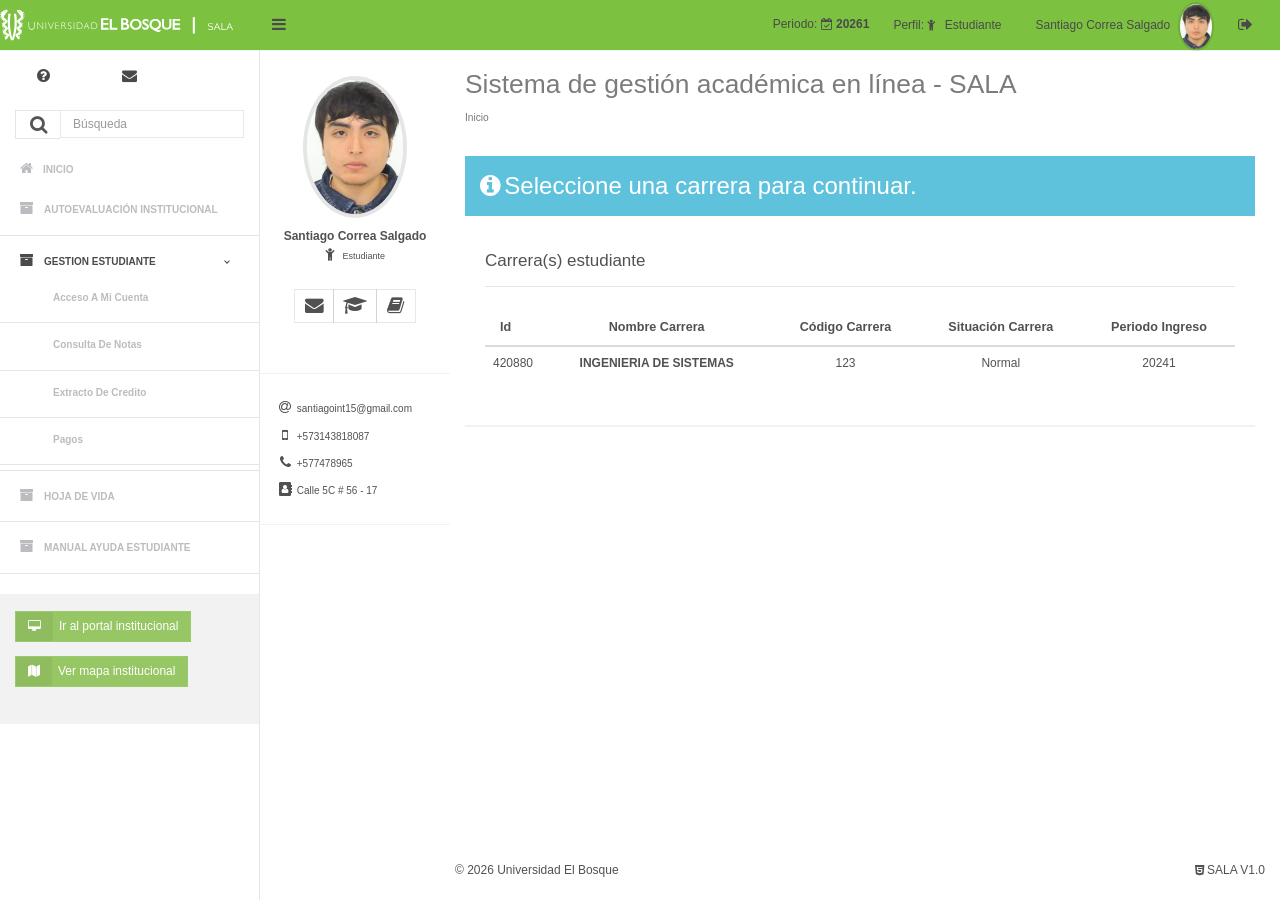
==== commit d734c334: "v2" ====
--- a/index.html
+++ b/index.html
@@ -1,12 +1,44 @@
 <!DOCTYPE html>
 <html lang="es">
 <head>
-    <meta charset="utf-8">
-    <meta name="viewport" content="width=device-width, initial-scale=1.0, user-scalable=no">
-    <title>Sistema de gestión académica en línea - SALA</title>
-    <style>
-    /* ===== NORMALIZE ===== */
-    /*! normalize.css v5.0.0 | MIT License | github.com/necolas/normalize.css */
+<meta charset="utf-8">
+<meta name="viewport" content="width=device-width, initial-scale=1.0, user-scalable=no">
+<title>Sistema de gestión académica en línea - SALA</title>
+<style>
+/* ── Embedded fonts (base64) ── */
+@font-face {
+  font-family: 'AcherusGrotesque';
+  src: url('[data-uri]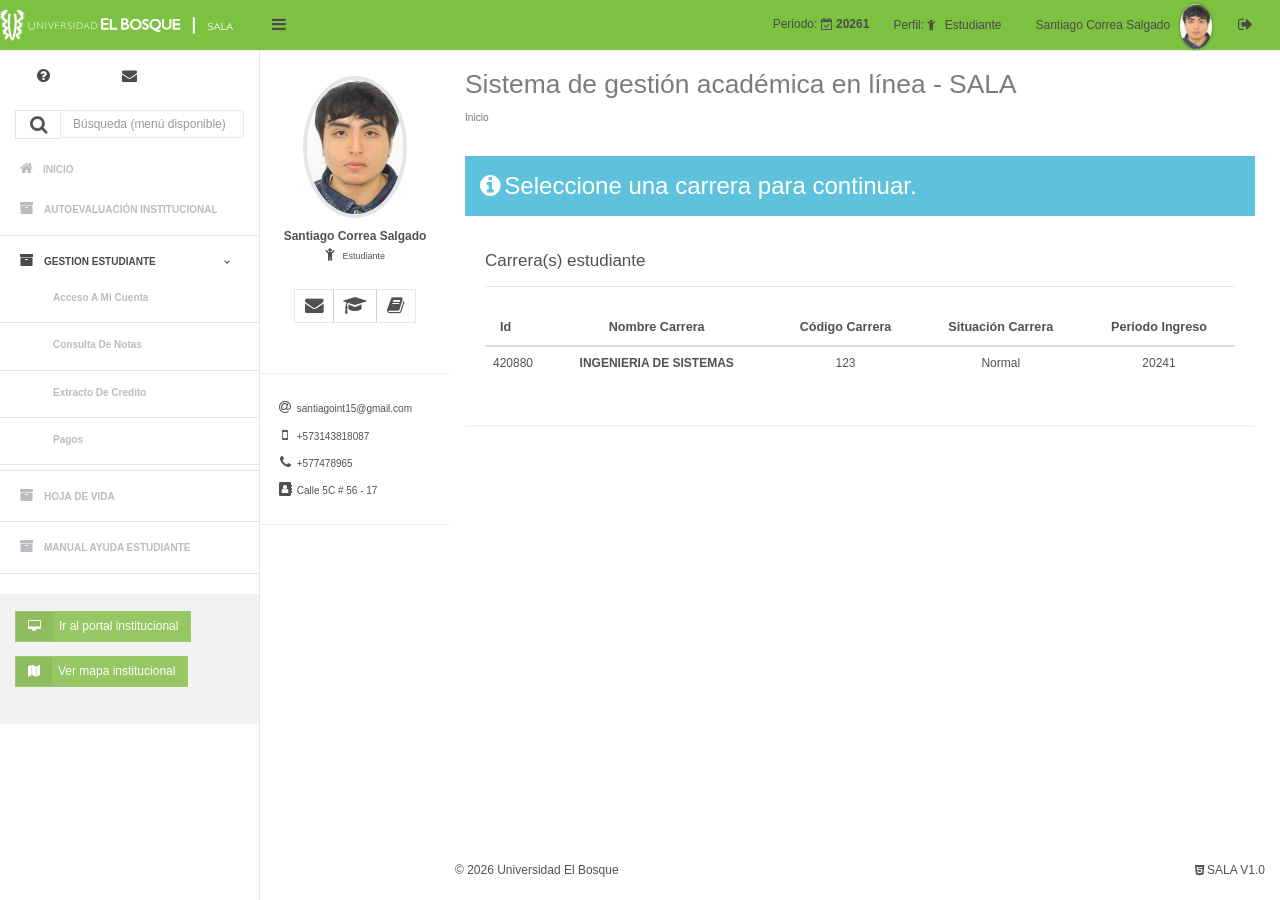
